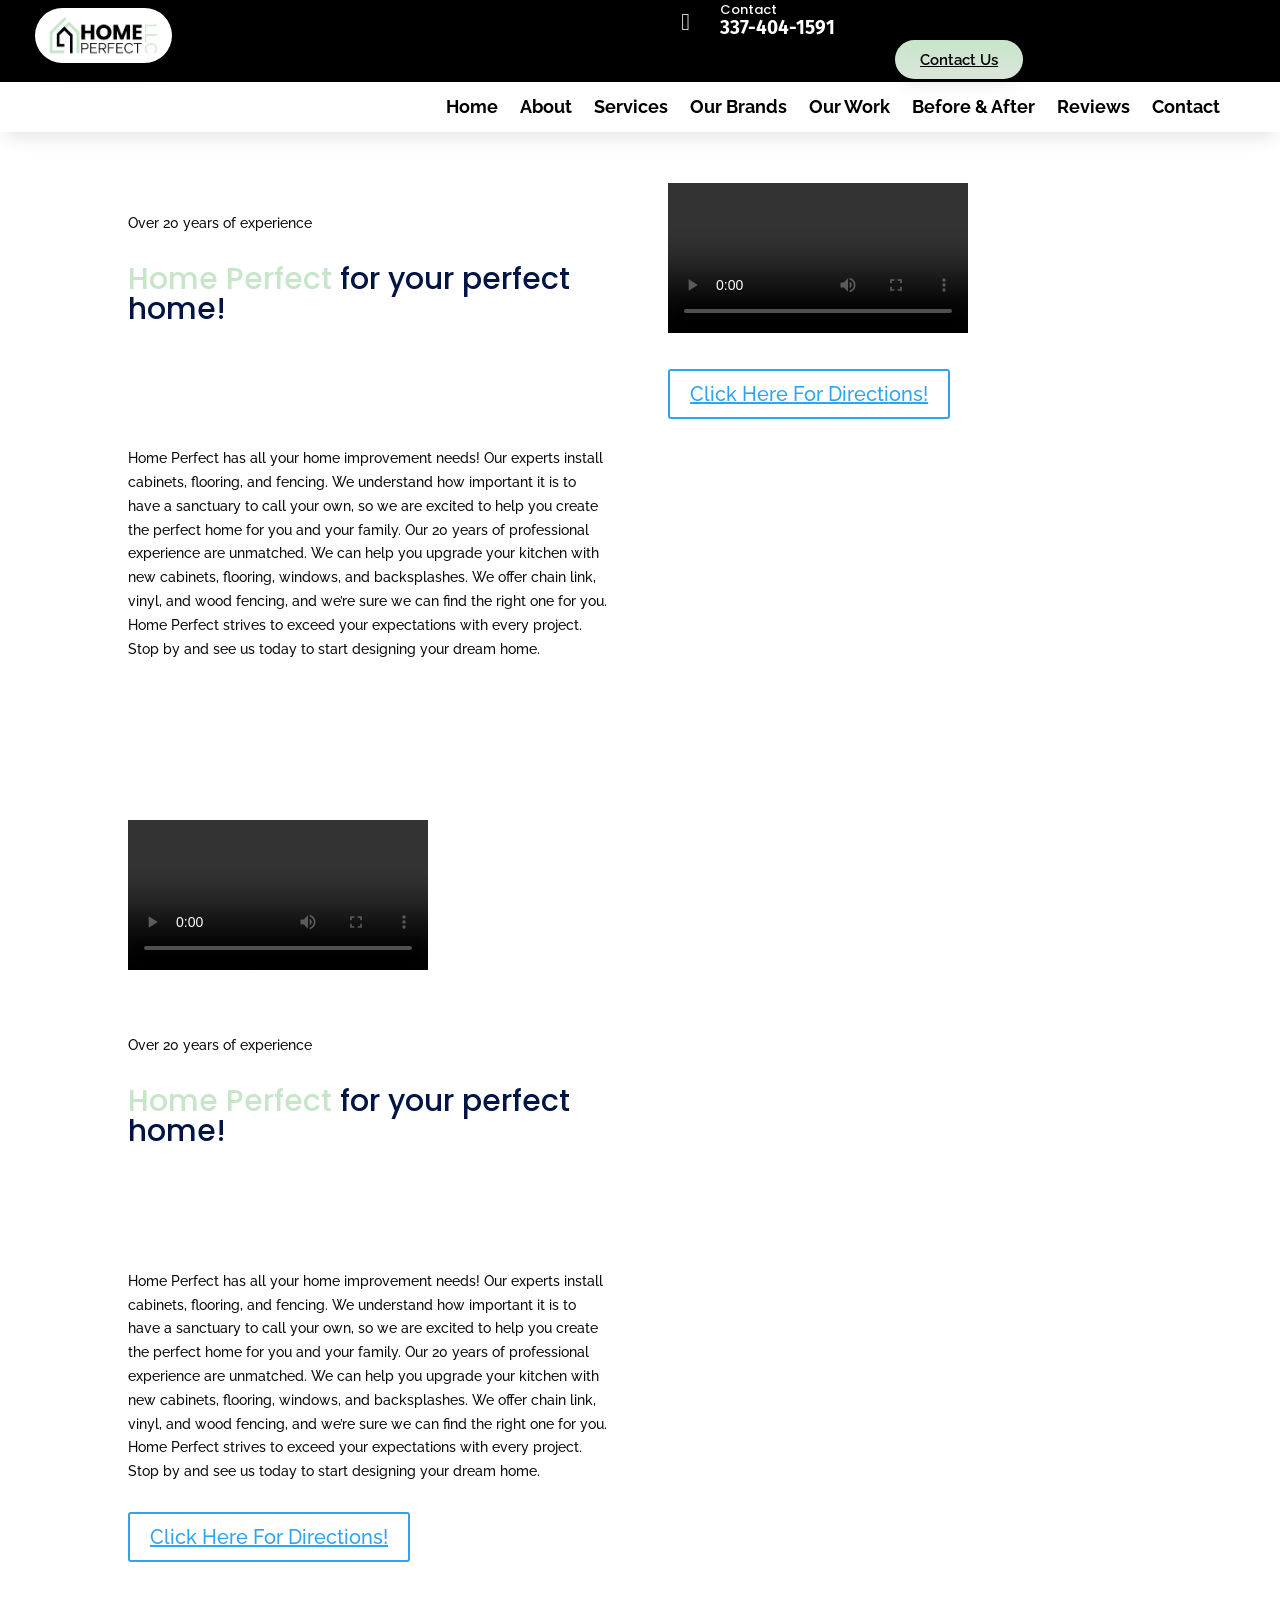
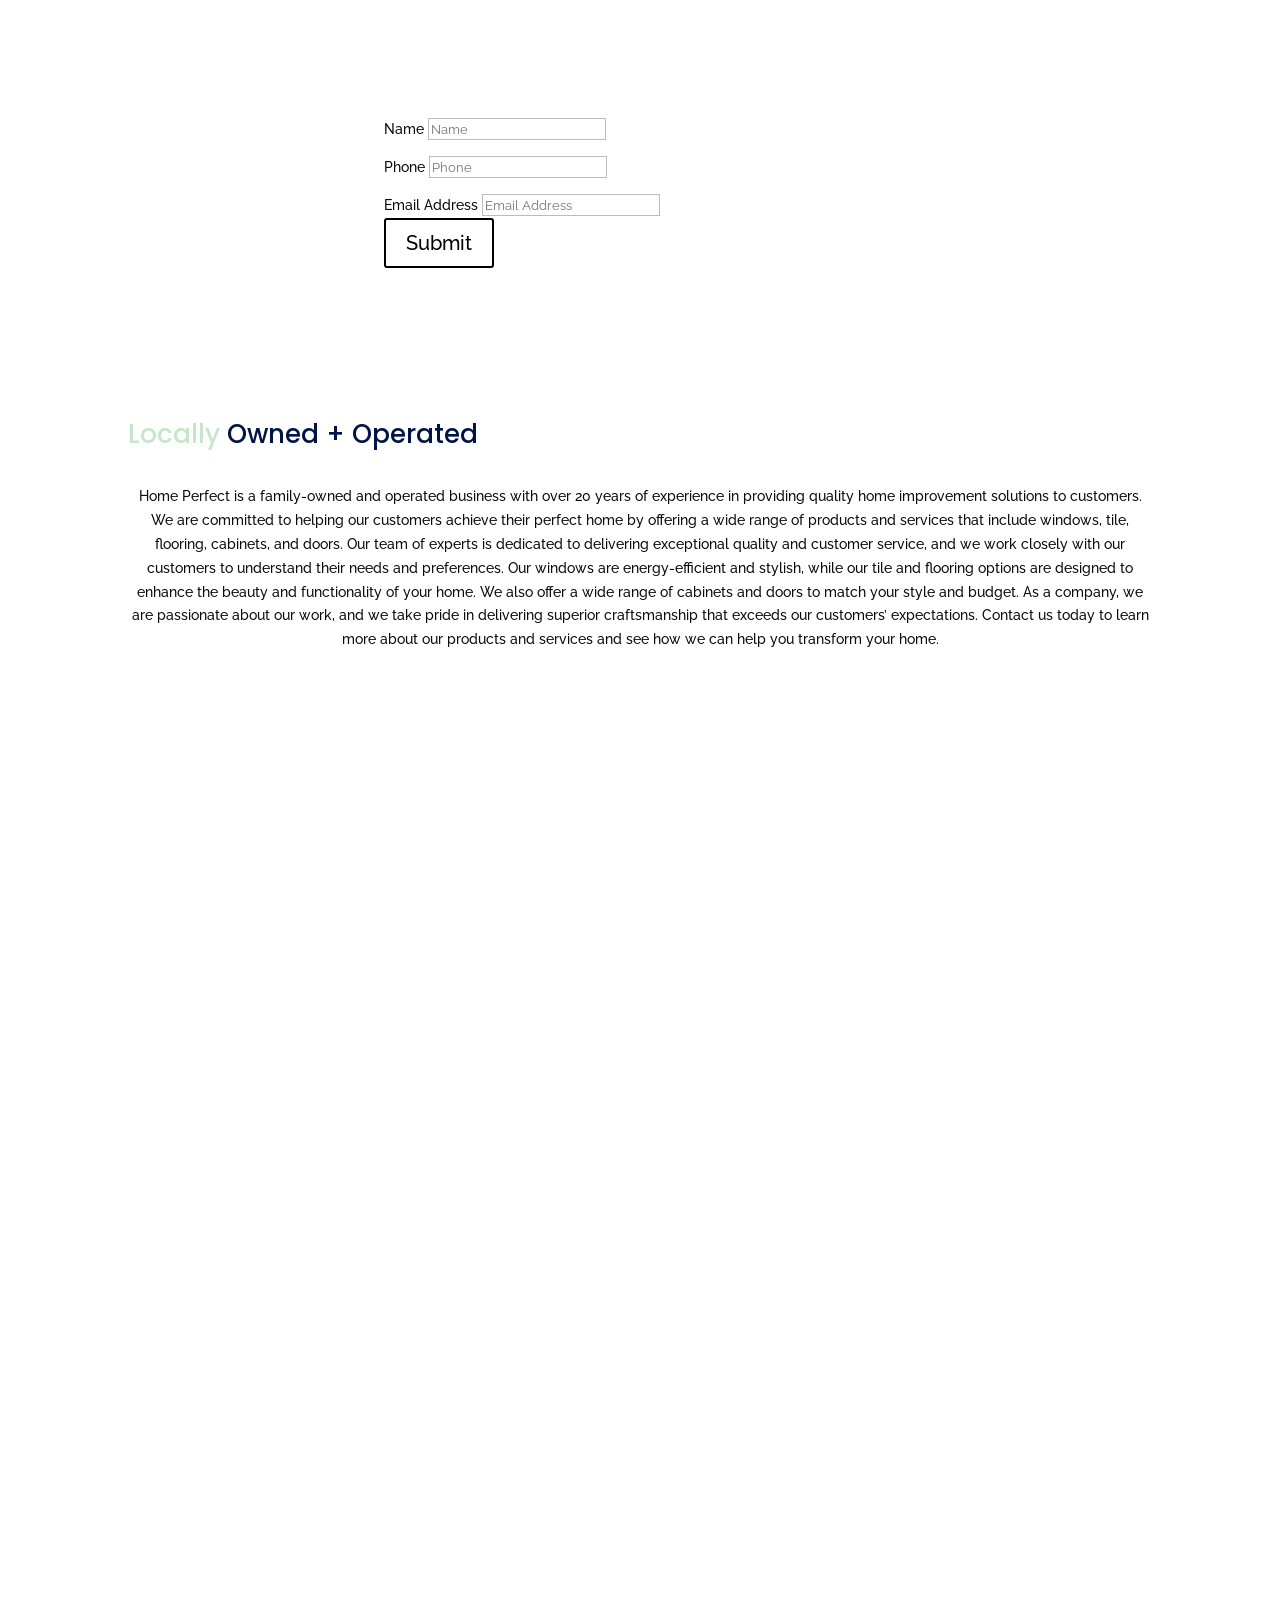
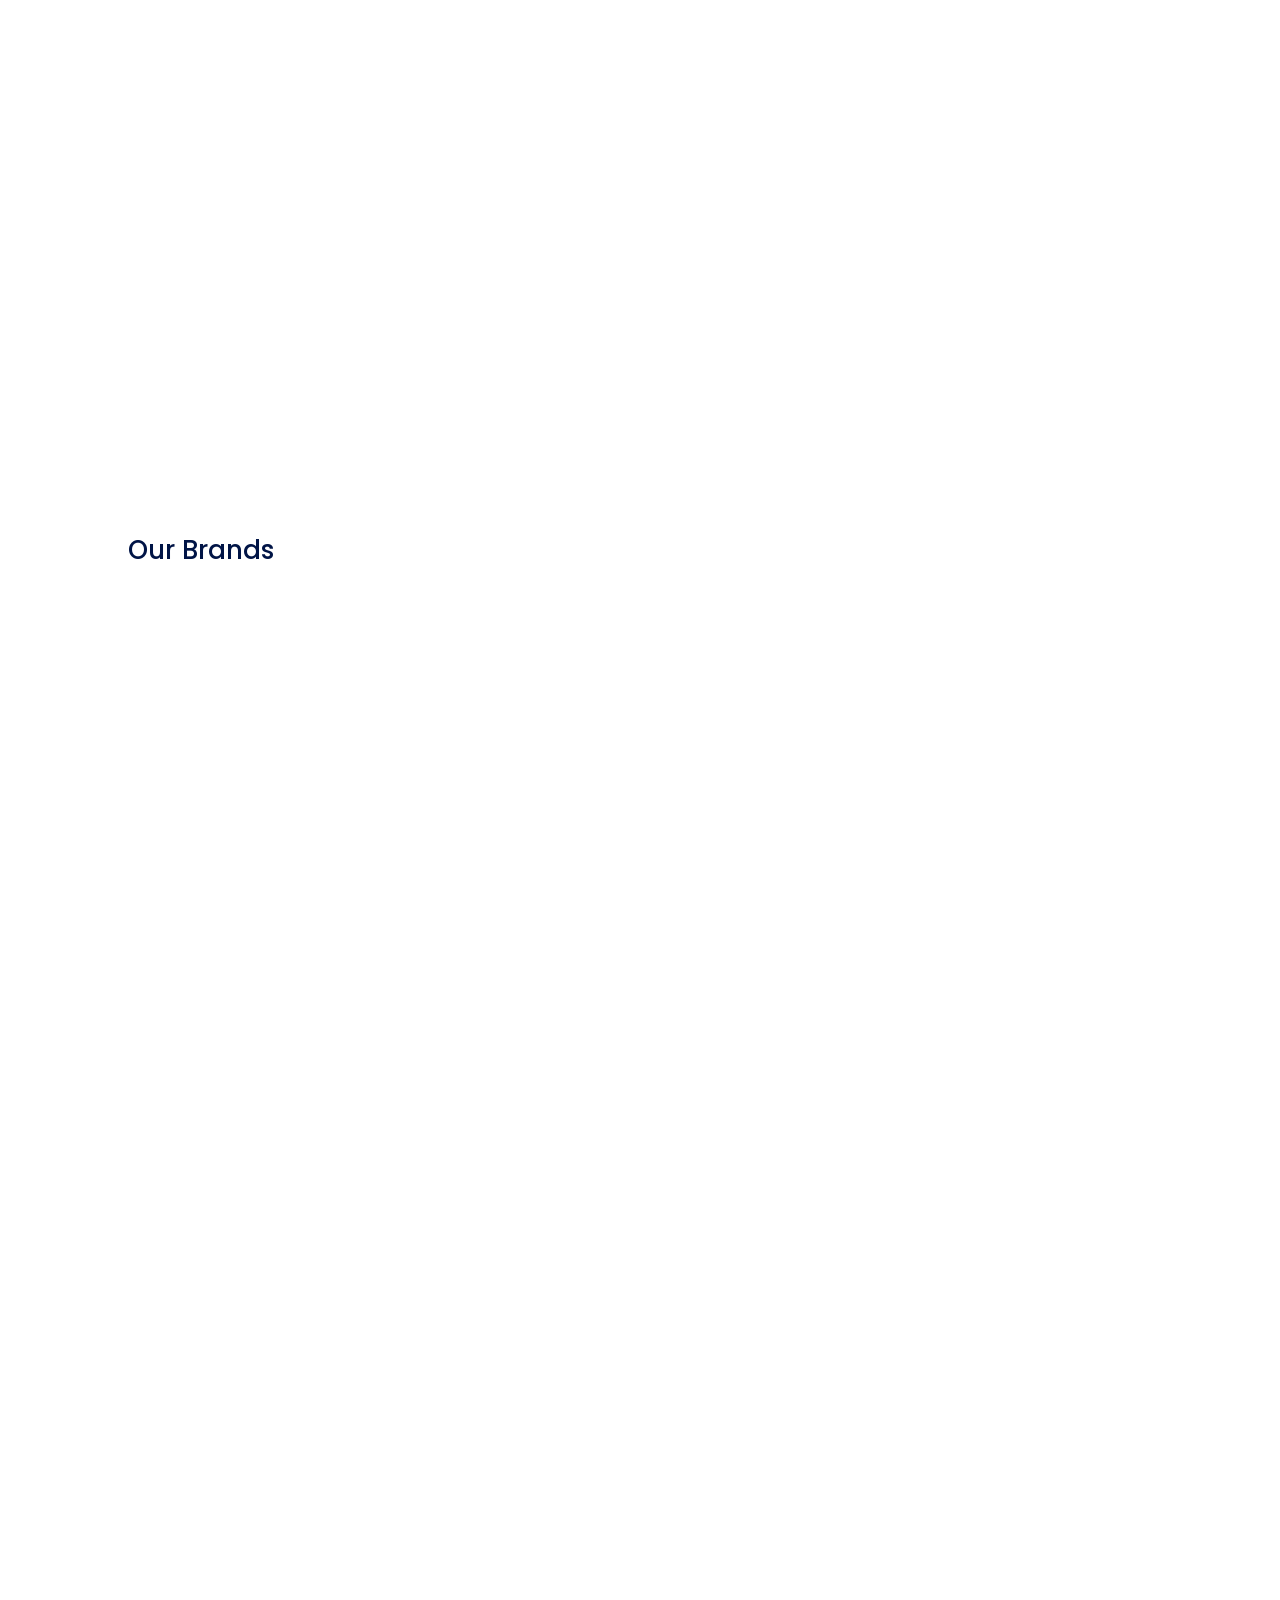
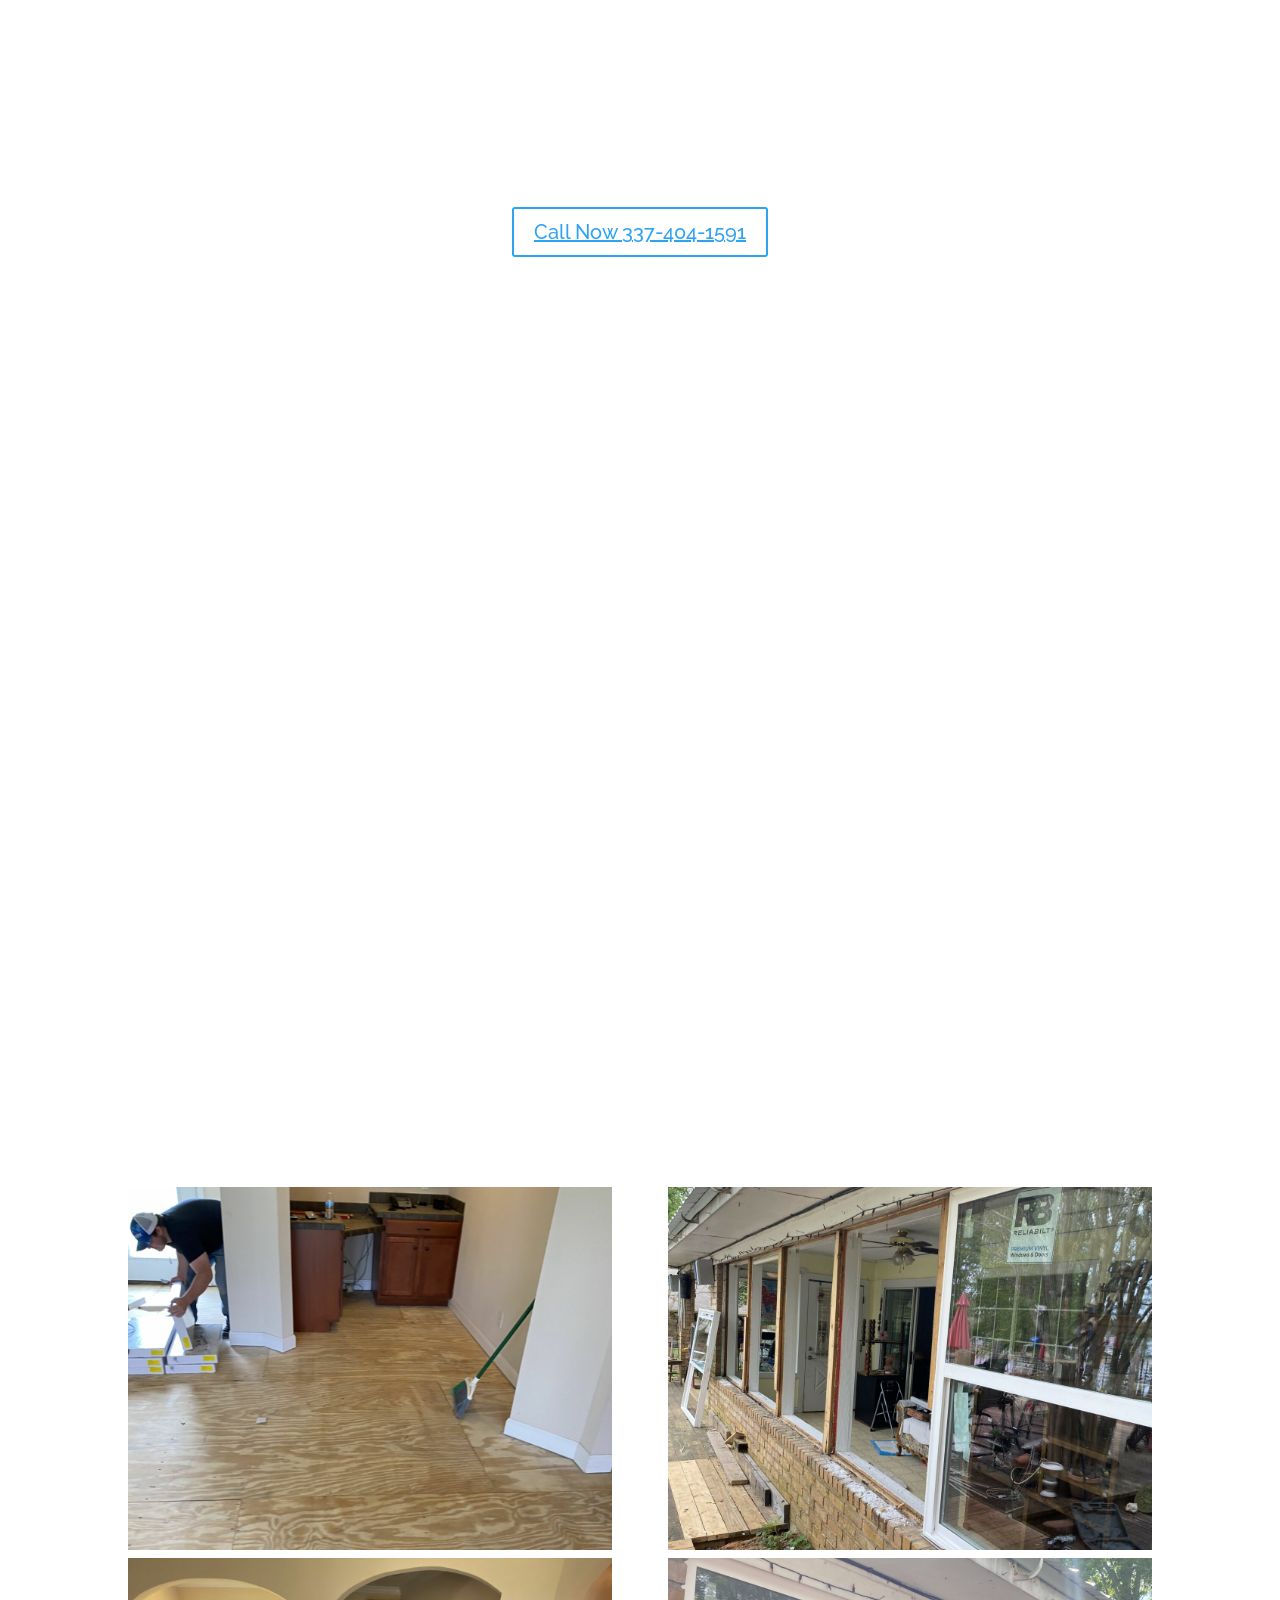
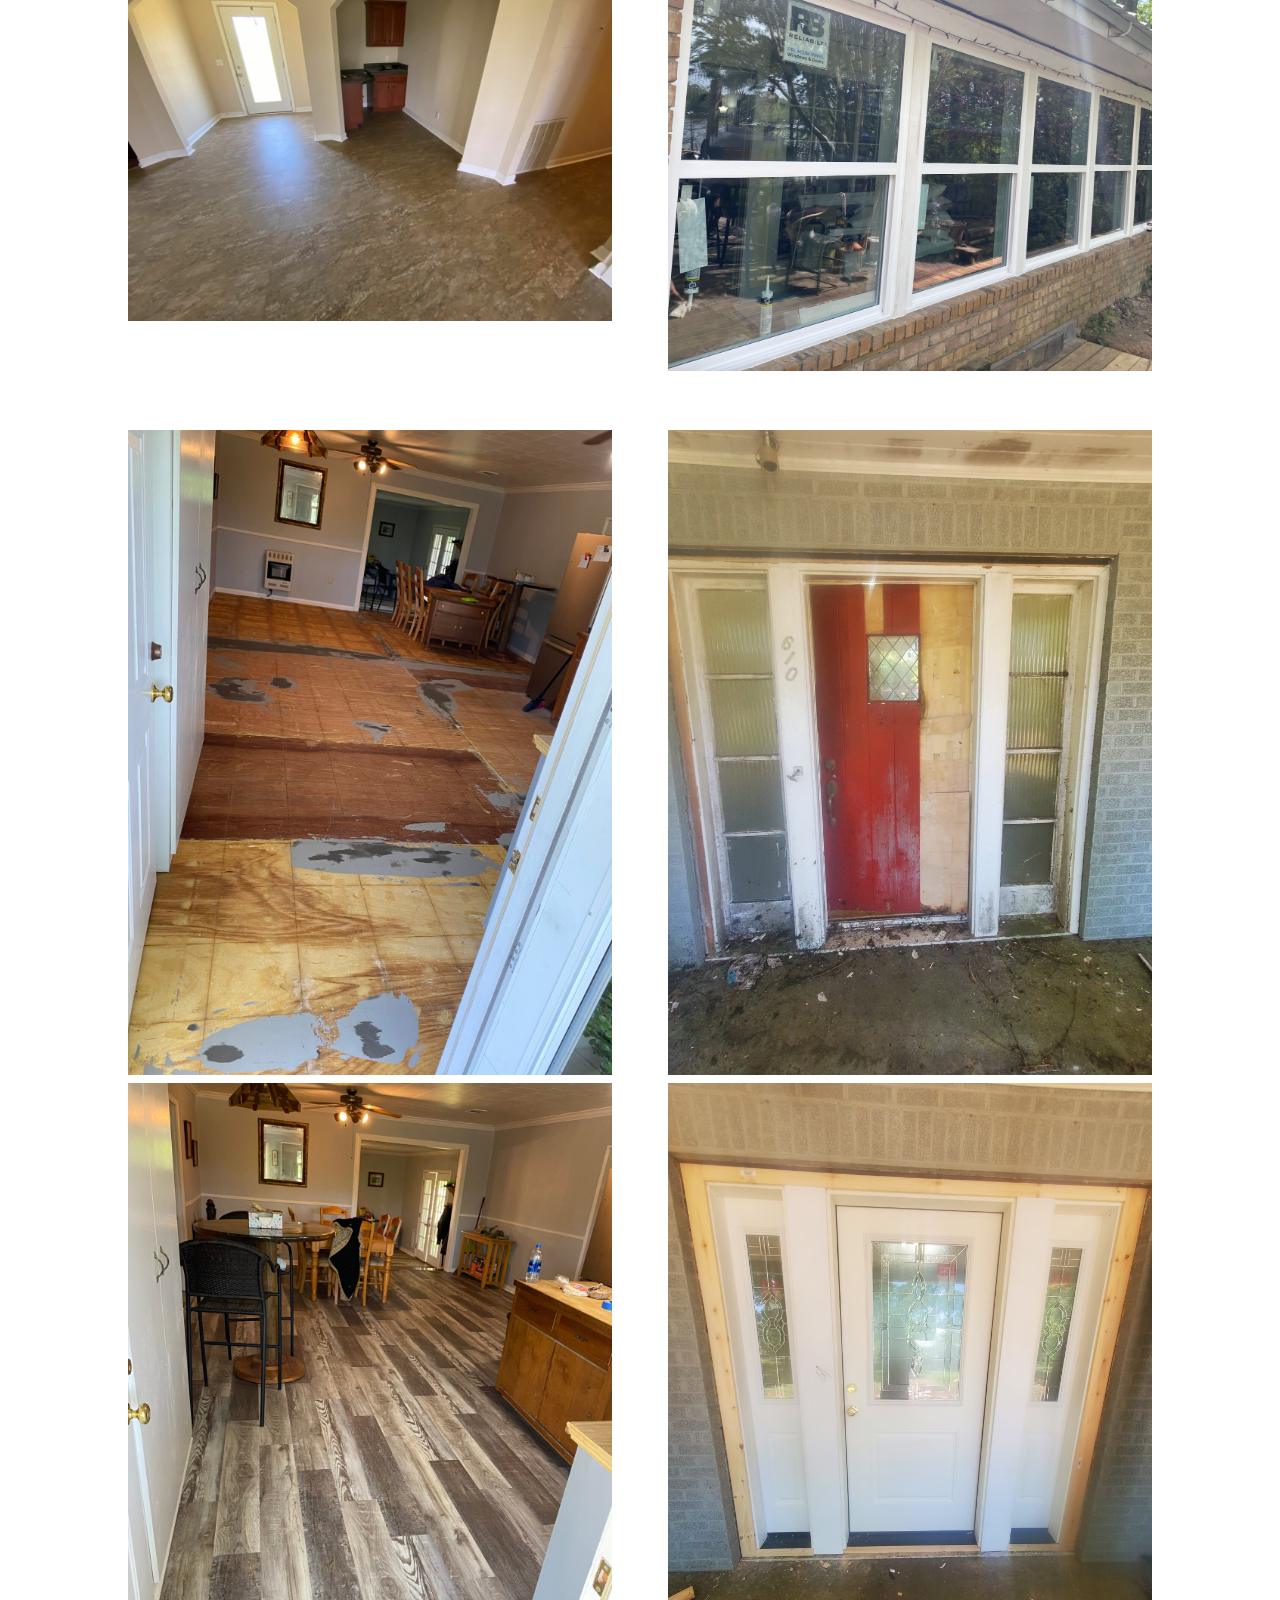
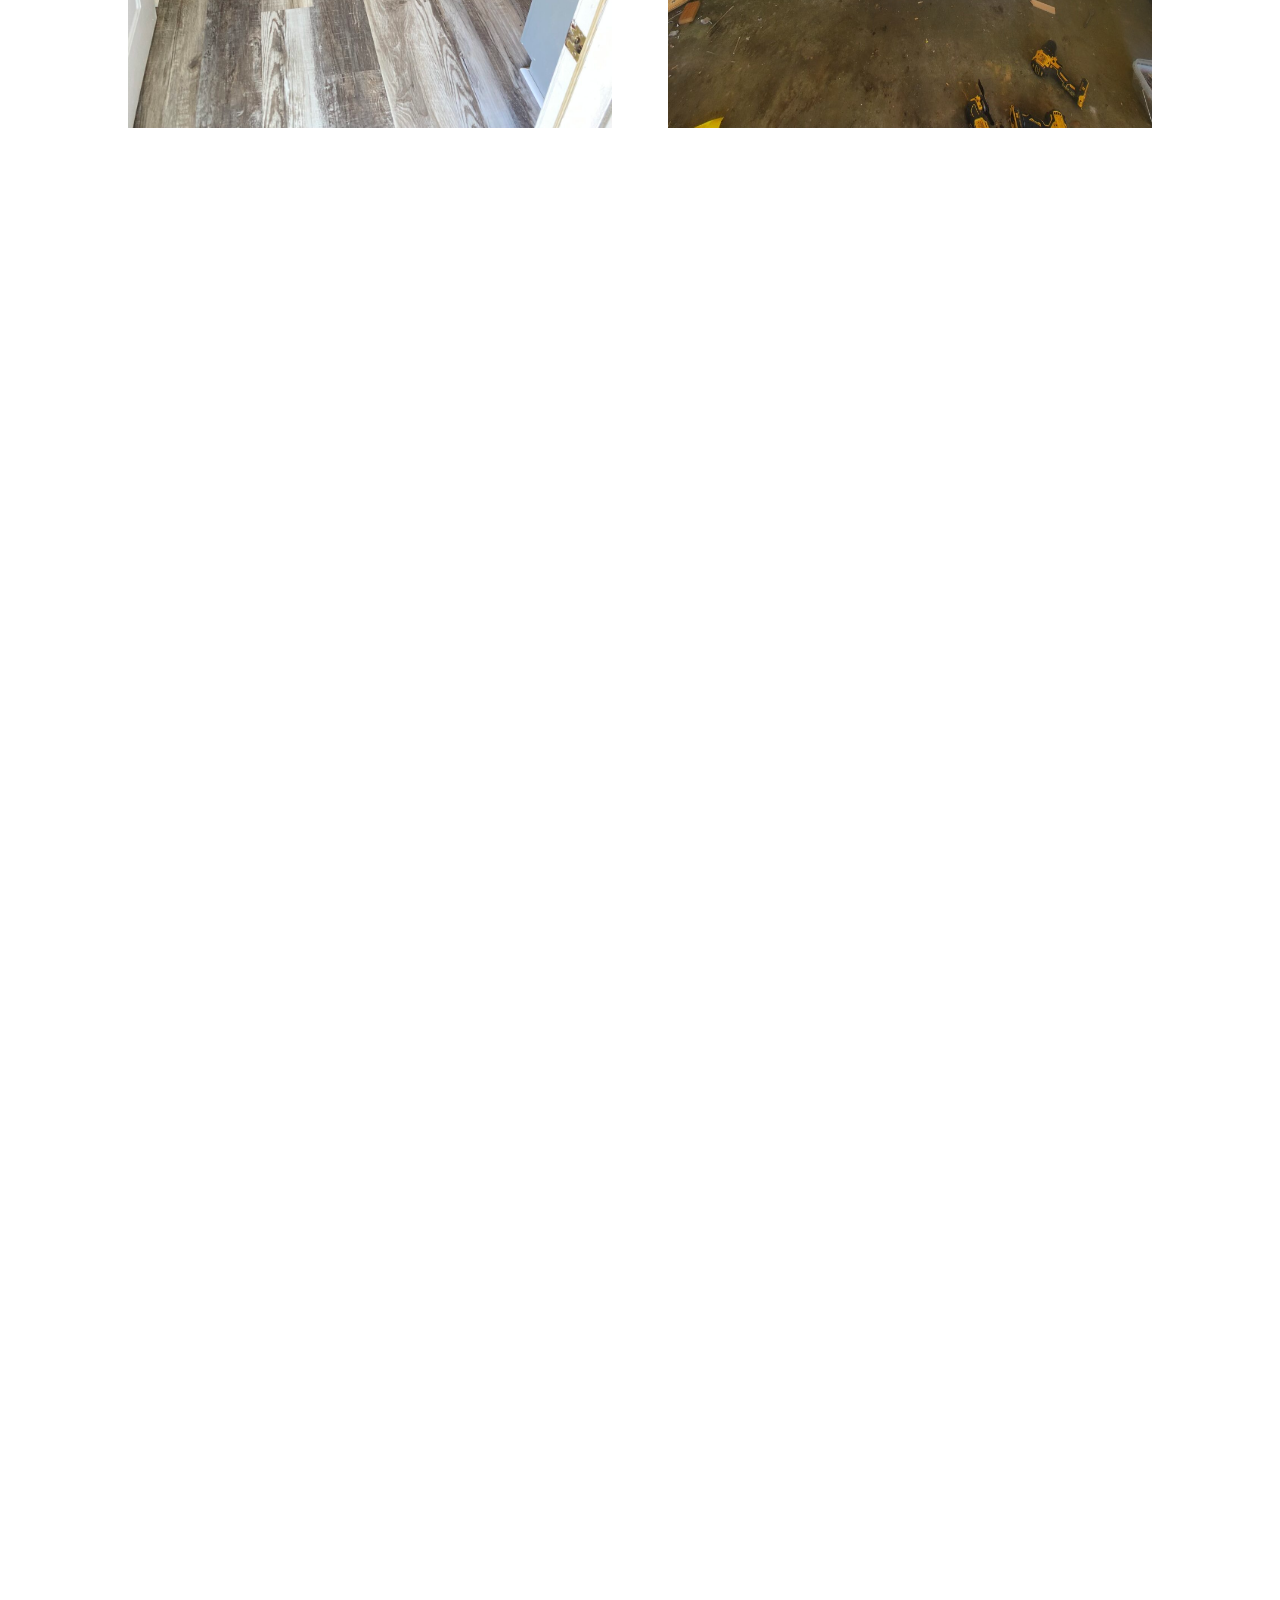
==== index.html @ 2aefddc9 "fix: rebuild from Wayback Machine + Flywheel backup The repo only had a broken 620-byte HTTrack stub" ====
<!DOCTYPE html>
<html lang="en-US">
<head>
	<meta charset="UTF-8" />
<meta http-equiv="X-UA-Compatible" content="IE=edge"><script type="text/javascript">
		document.documentElement.className = 'js';
	</script>
	
	<title>Home Perfect | Home Perfect For Your Perfect Home</title>
<meta name='robots' content='max-image-preview:large' />
<script type="text/javascript">
			let jqueryParams=[],jQuery=function(r){return jqueryParams=[...jqueryParams,r],jQuery},$=function(r){return jqueryParams=[...jqueryParams,r],$};window.jQuery=jQuery,window.$=jQuery;let customHeadScripts=!1;jQuery.fn=jQuery.prototype={},$.fn=jQuery.prototype={},jQuery.noConflict=function(r){if(window.jQuery)return jQuery=window.jQuery,$=window.jQuery,customHeadScripts=!0,jQuery.noConflict},jQuery.ready=function(r){jqueryParams=[...jqueryParams,r]},$.ready=function(r){jqueryParams=[...jqueryParams,r]},jQuery.load=function(r){jqueryParams=[...jqueryParams,r]},$.load=function(r){jqueryParams=[...jqueryParams,r]},jQuery.fn.ready=function(r){jqueryParams=[...jqueryParams,r]},$.fn.ready=function(r){jqueryParams=[...jqueryParams,r]};</script><link rel='dns-prefetch' href='//www.googletagmanager.com' />
<link rel='dns-prefetch' href='//fonts.googleapis.com' />

<meta content="Pest control divi child theme v.1.0" name="generator"/><style id='wp-img-auto-sizes-contain-inline-css' type='text/css'>
img:is([sizes=auto i],[sizes^="auto," i]){contain-intrinsic-size:3000px 1500px}
/*# sourceURL=wp-img-auto-sizes-contain-inline-css */
</style>
<link rel='stylesheet' id='dica-lightbox-styles-css' href='/wp-content/plugins/dg-divi-carousel/styles/light-box-styles.css?ver=6.9.4' type='text/css' media='all' />
<link rel='stylesheet' id='swipe-style-css' href='/wp-content/plugins/dg-divi-carousel/styles/swiper.min.css?ver=6.9.4' type='text/css' media='all' />
<link rel='stylesheet' id='magnific-popup-css' href='/wp-content/themes/Divi/includes/builder/feature/dynamic-assets/assets/css/magnific_popup.css?ver=2.5.62' type='text/css' media='all' />
<link rel='stylesheet' id='dsm-animate-css' href='/wp-content/plugins/supreme-modules-for-divi/public/css/animate.css?ver=2.5.62' type='text/css' media='all' />
<style id='divi-style-parent-inline-inline-css' type='text/css'>
/*!
Theme Name: Divi
Theme URI: http://www.elegantthemes.com/gallery/divi/
Version: 4.25.0
Description: Smart. Flexible. Beautiful. Divi is the most powerful theme in our collection.
Author: Elegant Themes
Author URI: http://www.elegantthemes.com
License: GNU General Public License v2
License URI: http://www.gnu.org/licenses/gpl-2.0.html
*/

a,abbr,acronym,address,applet,b,big,blockquote,body,center,cite,code,dd,del,dfn,div,dl,dt,em,fieldset,font,form,h1,h2,h3,h4,h5,h6,html,i,iframe,img,ins,kbd,label,legend,li,object,ol,p,pre,q,s,samp,small,span,strike,strong,sub,sup,tt,u,ul,var{margin:0;padding:0;border:0;outline:0;font-size:100%;-ms-text-size-adjust:100%;-webkit-text-size-adjust:100%;vertical-align:baseline;background:transparent}body{line-height:1}ol,ul{list-style:none}blockquote,q{quotes:none}blockquote:after,blockquote:before,q:after,q:before{content:"";content:none}blockquote{margin:20px 0 30px;border-left:5px solid;padding-left:20px}:focus{outline:0}del{text-decoration:line-through}pre{overflow:auto;padding:10px}figure{margin:0}table{border-collapse:collapse;border-spacing:0}article,aside,footer,header,hgroup,nav,section{display:block}body{font-family:Open Sans,Arial,sans-serif;font-size:14px;color:#666;background-color:#fff;line-height:1.7em;font-weight:500;-webkit-font-smoothing:antialiased;-moz-osx-font-smoothing:grayscale}body.page-template-page-template-blank-php #page-container{padding-top:0!important}body.et_cover_background{background-size:cover!important;background-position:top!important;background-repeat:no-repeat!important;background-attachment:fixed}a{color:#2ea3f2}a,a:hover{text-decoration:none}p{padding-bottom:1em}p:not(.has-background):last-of-type{padding-bottom:0}p.et_normal_padding{padding-bottom:1em}strong{font-weight:700}cite,em,i{font-style:italic}code,pre{font-family:Courier New,monospace;margin-bottom:10px}ins{text-decoration:none}sub,sup{height:0;line-height:1;position:relative;vertical-align:baseline}sup{bottom:.8em}sub{top:.3em}dl{margin:0 0 1.5em}dl dt{font-weight:700}dd{margin-left:1.5em}blockquote p{padding-bottom:0}embed,iframe,object,video{max-width:100%}h1,h2,h3,h4,h5,h6{color:#333;padding-bottom:10px;line-height:1em;font-weight:500}h1 a,h2 a,h3 a,h4 a,h5 a,h6 a{color:inherit}h1{font-size:30px}h2{font-size:26px}h3{font-size:22px}h4{font-size:18px}h5{font-size:16px}h6{font-size:14px}input{-webkit-appearance:none}input[type=checkbox]{-webkit-appearance:checkbox}input[type=radio]{-webkit-appearance:radio}input.text,input.title,input[type=email],input[type=password],input[type=tel],input[type=text],select,textarea{background-color:#fff;border:1px solid #bbb;padding:2px;color:#4e4e4e}input.text:focus,input.title:focus,input[type=text]:focus,select:focus,textarea:focus{border-color:#2d3940;color:#3e3e3e}input.text,input.title,input[type=text],select,textarea{margin:0}textarea{padding:4px}button,input,select,textarea{font-family:inherit}img{max-width:100%;height:auto}.clear{clear:both}br.clear{margin:0;padding:0}.pagination{clear:both}#et_search_icon:hover,.et-social-icon a:hover,.et_password_protected_form .et_submit_button,.form-submit .et_pb_buttontton.alt.disabled,.nav-single a,.posted_in a{color:#2ea3f2}.et-search-form,blockquote{border-color:#2ea3f2}#main-content{background-color:#fff}.container{width:80%;max-width:1080px;margin:auto;position:relative}body:not(.et-tb) #main-content .container,body:not(.et-tb-has-header) #main-content .container{padding-top:58px}.et_full_width_page #main-content .container:before{display:none}.main_title{margin-bottom:20px}.et_password_protected_form .et_submit_button:hover,.form-submit .et_pb_button:hover{background:rgba(0,0,0,.05)}.et_button_icon_visible .et_pb_button{padding-right:2em;padding-left:.7em}.et_button_icon_visible .et_pb_button:after{opacity:1;margin-left:0}.et_button_left .et_pb_button:hover:after{left:.15em}.et_button_left .et_pb_button:after{margin-left:0;left:1em}.et_button_icon_visible.et_button_left .et_pb_button,.et_button_left .et_pb_button:hover,.et_button_left .et_pb_module .et_pb_button:hover{padding-left:2em;padding-right:.7em}.et_button_icon_visible.et_button_left .et_pb_button:after,.et_button_left .et_pb_button:hover:after{left:.15em}.et_password_protected_form .et_submit_button:hover,.form-submit .et_pb_button:hover{padding:.3em 1em}.et_button_no_icon .et_pb_button:after{display:none}.et_button_no_icon.et_button_icon_visible.et_button_left .et_pb_button,.et_button_no_icon.et_button_left .et_pb_button:hover,.et_button_no_icon .et_pb_button,.et_button_no_icon .et_pb_button:hover{padding:.3em 1em!important}.et_button_custom_icon .et_pb_button:after{line-height:1.7em}.et_button_custom_icon.et_button_icon_visible .et_pb_button:after,.et_button_custom_icon .et_pb_button:hover:after{margin-left:.3em}#left-area .post_format-post-format-gallery .wp-block-gallery:first-of-type{padding:0;margin-bottom:-16px}.entry-content table:not(.variations){border:1px solid #eee;margin:0 0 15px;text-align:left;width:100%}.entry-content thead th,.entry-content tr th{color:#555;font-weight:700;padding:9px 24px}.entry-content tr td{border-top:1px solid #eee;padding:6px 24px}#left-area ul,.entry-content ul,.et-l--body ul,.et-l--footer ul,.et-l--header ul{list-style-type:disc;padding:0 0 23px 1em;line-height:26px}#left-area ol,.entry-content ol,.et-l--body ol,.et-l--footer ol,.et-l--header ol{list-style-type:decimal;list-style-position:inside;padding:0 0 23px;line-height:26px}#left-area ul li ul,.entry-content ul li ol{padding:2px 0 2px 20px}#left-area ol li ul,.entry-content ol li ol,.et-l--body ol li ol,.et-l--footer ol li ol,.et-l--header ol li ol{padding:2px 0 2px 35px}#left-area ul.wp-block-gallery{display:-webkit-box;display:-ms-flexbox;display:flex;-ms-flex-wrap:wrap;flex-wrap:wrap;list-style-type:none;padding:0}#left-area ul.products{padding:0!important;line-height:1.7!important;list-style:none!important}.gallery-item a{display:block}.gallery-caption,.gallery-item a{width:90%}#wpadminbar{z-index:100001}#left-area .post-meta{font-size:14px;padding-bottom:15px}#left-area .post-meta a{text-decoration:none;color:#666}#left-area .et_featured_image{padding-bottom:7px}.single .post{padding-bottom:25px}body.single .et_audio_content{margin-bottom:-6px}.nav-single a{text-decoration:none;color:#2ea3f2;font-size:14px;font-weight:400}.nav-previous{float:left}.nav-next{float:right}.et_password_protected_form p input{background-color:#eee;border:none!important;width:100%!important;border-radius:0!important;font-size:14px;color:#999!important;padding:16px!important;-webkit-box-sizing:border-box;box-sizing:border-box}.et_password_protected_form label{display:none}.et_password_protected_form .et_submit_button{font-family:inherit;display:block;float:right;margin:8px auto 0;cursor:pointer}.post-password-required p.nocomments.container{max-width:100%}.post-password-required p.nocomments.container:before{display:none}.aligncenter,div.post .new-post .aligncenter{display:block;margin-left:auto;margin-right:auto}.wp-caption{border:1px solid #ddd;text-align:center;background-color:#f3f3f3;margin-bottom:10px;max-width:96%;padding:8px}.wp-caption.alignleft{margin:0 30px 20px 0}.wp-caption.alignright{margin:0 0 20px 30px}.wp-caption img{margin:0;padding:0;border:0}.wp-caption p.wp-caption-text{font-size:12px;padding:0 4px 5px;margin:0}.alignright{float:right}.alignleft{float:left}img.alignleft{display:inline;float:left;margin-right:15px}img.alignright{display:inline;float:right;margin-left:15px}.page.et_pb_pagebuilder_layout #main-content{background-color:transparent}body #main-content .et_builder_inner_content>h1,body #main-content .et_builder_inner_content>h2,body #main-content .et_builder_inner_content>h3,body #main-content .et_builder_inner_content>h4,body #main-content .et_builder_inner_content>h5,body #main-content .et_builder_inner_content>h6{line-height:1.4em}body #main-content .et_builder_inner_content>p{line-height:1.7em}.wp-block-pullquote{margin:20px 0 30px}.wp-block-pullquote.has-background blockquote{border-left:none}.wp-block-group.has-background{padding:1.5em 1.5em .5em}@media (min-width:981px){#left-area{width:79.125%;padding-bottom:23px}#main-content .container:before{content:"";position:absolute;top:0;height:100%;width:1px;background-color:#e2e2e2}.et_full_width_page #left-area,.et_no_sidebar #left-area{float:none;width:100%!important}.et_full_width_page #left-area{padding-bottom:0}.et_no_sidebar #main-content .container:before{display:none}}@media (max-width:980px){#page-container{padding-top:80px}.et-tb #page-container,.et-tb-has-header #page-container{padding-top:0!important}#left-area,#sidebar{width:100%!important}#main-content .container:before{display:none!important}.et_full_width_page .et_gallery_item:nth-child(4n+1){clear:none}}@media print{#page-container{padding-top:0!important}}#wp-admin-bar-et-use-visual-builder a:before{font-family:ETmodules!important;content:"\e625";font-size:30px!important;width:28px;margin-top:-3px;color:#974df3!important}#wp-admin-bar-et-use-visual-builder:hover a:before{color:#fff!important}#wp-admin-bar-et-use-visual-builder:hover a,#wp-admin-bar-et-use-visual-builder a:hover{transition:background-color .5s ease;-webkit-transition:background-color .5s ease;-moz-transition:background-color .5s ease;background-color:#7e3bd0!important;color:#fff!important}* html .clearfix,:first-child+html .clearfix{zoom:1}.iphone .et_pb_section_video_bg video::-webkit-media-controls-start-playback-button{display:none!important;-webkit-appearance:none}.et_mobile_device .et_pb_section_parallax .et_pb_parallax_css{background-attachment:scroll}.et-social-facebook a.icon:before{content:"\e093"}.et-social-twitter a.icon:before{content:"\e094"}.et-social-google-plus a.icon:before{content:"\e096"}.et-social-instagram a.icon:before{content:"\e09a"}.et-social-rss a.icon:before{content:"\e09e"}.ai1ec-single-event:after{content:" ";display:table;clear:both}.evcal_event_details .evcal_evdata_cell .eventon_details_shading_bot.eventon_details_shading_bot{z-index:3}.wp-block-divi-layout{margin-bottom:1em}*{-webkit-box-sizing:border-box;box-sizing:border-box}#et-info-email:before,#et-info-phone:before,#et_search_icon:before,.comment-reply-link:after,.et-cart-info span:before,.et-pb-arrow-next:before,.et-pb-arrow-prev:before,.et-social-icon a:before,.et_audio_container .mejs-playpause-button button:before,.et_audio_container .mejs-volume-button button:before,.et_overlay:before,.et_password_protected_form .et_submit_button:after,.et_pb_button:after,.et_pb_contact_reset:after,.et_pb_contact_submit:after,.et_pb_font_icon:before,.et_pb_newsletter_button:after,.et_pb_pricing_table_button:after,.et_pb_promo_button:after,.et_pb_testimonial:before,.et_pb_toggle_title:before,.form-submit .et_pb_button:after,.mobile_menu_bar:before,a.et_pb_more_button:after{font-family:ETmodules!important;speak:none;font-style:normal;font-weight:400;-webkit-font-feature-settings:normal;font-feature-settings:normal;font-variant:normal;text-transform:none;line-height:1;-webkit-font-smoothing:antialiased;-moz-osx-font-smoothing:grayscale;text-shadow:0 0;direction:ltr}.et-pb-icon,.et_pb_custom_button_icon.et_pb_button:after,.et_pb_login .et_pb_custom_button_icon.et_pb_button:after,.et_pb_woo_custom_button_icon .button.et_pb_custom_button_icon.et_pb_button:after,.et_pb_woo_custom_button_icon .button.et_pb_custom_button_icon.et_pb_button:hover:after{content:attr(data-icon)}.et-pb-icon{font-family:ETmodules;speak:none;font-weight:400;-webkit-font-feature-settings:normal;font-feature-settings:normal;font-variant:normal;text-transform:none;line-height:1;-webkit-font-smoothing:antialiased;font-size:96px;font-style:normal;display:inline-block;-webkit-box-sizing:border-box;box-sizing:border-box;direction:ltr}#et-ajax-saving{display:none;-webkit-transition:background .3s,-webkit-box-shadow .3s;transition:background .3s,-webkit-box-shadow .3s;transition:background .3s,box-shadow .3s;transition:background .3s,box-shadow .3s,-webkit-box-shadow .3s;-webkit-box-shadow:rgba(0,139,219,.247059) 0 0 60px;box-shadow:0 0 60px rgba(0,139,219,.247059);position:fixed;top:50%;left:50%;width:50px;height:50px;background:#fff;border-radius:50px;margin:-25px 0 0 -25px;z-index:999999;text-align:center}#et-ajax-saving img{margin:9px}.et-safe-mode-indicator,.et-safe-mode-indicator:focus,.et-safe-mode-indicator:hover{-webkit-box-shadow:0 5px 10px rgba(41,196,169,.15);box-shadow:0 5px 10px rgba(41,196,169,.15);background:#29c4a9;color:#fff;font-size:14px;font-weight:600;padding:12px;line-height:16px;border-radius:3px;position:fixed;bottom:30px;right:30px;z-index:999999;text-decoration:none;font-family:Open Sans,sans-serif;-webkit-font-smoothing:antialiased;-moz-osx-font-smoothing:grayscale}.et_pb_button{font-size:20px;font-weight:500;padding:.3em 1em;line-height:1.7em!important;background-color:transparent;background-size:cover;background-position:50%;background-repeat:no-repeat;border:2px solid;border-radius:3px;-webkit-transition-duration:.2s;transition-duration:.2s;-webkit-transition-property:all!important;transition-property:all!important}.et_pb_button,.et_pb_button_inner{position:relative}.et_pb_button:hover,.et_pb_module .et_pb_button:hover{border:2px solid transparent;padding:.3em 2em .3em .7em}.et_pb_button:hover{background-color:hsla(0,0%,100%,.2)}.et_pb_bg_layout_light.et_pb_button:hover,.et_pb_bg_layout_light .et_pb_button:hover{background-color:rgba(0,0,0,.05)}.et_pb_button:after,.et_pb_button:before{font-size:32px;line-height:1em;content:"\35";opacity:0;position:absolute;margin-left:-1em;-webkit-transition:all .2s;transition:all .2s;text-transform:none;-webkit-font-feature-settings:"kern" off;font-feature-settings:"kern" off;font-variant:none;font-style:normal;font-weight:400;text-shadow:none}.et_pb_button.et_hover_enabled:hover:after,.et_pb_button.et_pb_hovered:hover:after{-webkit-transition:none!important;transition:none!important}.et_pb_button:before{display:none}.et_pb_button:hover:after{opacity:1;margin-left:0}.et_pb_column_1_3 h1,.et_pb_column_1_4 h1,.et_pb_column_1_5 h1,.et_pb_column_1_6 h1,.et_pb_column_2_5 h1{font-size:26px}.et_pb_column_1_3 h2,.et_pb_column_1_4 h2,.et_pb_column_1_5 h2,.et_pb_column_1_6 h2,.et_pb_column_2_5 h2{font-size:23px}.et_pb_column_1_3 h3,.et_pb_column_1_4 h3,.et_pb_column_1_5 h3,.et_pb_column_1_6 h3,.et_pb_column_2_5 h3{font-size:20px}.et_pb_column_1_3 h4,.et_pb_column_1_4 h4,.et_pb_column_1_5 h4,.et_pb_column_1_6 h4,.et_pb_column_2_5 h4{font-size:18px}.et_pb_column_1_3 h5,.et_pb_column_1_4 h5,.et_pb_column_1_5 h5,.et_pb_column_1_6 h5,.et_pb_column_2_5 h5{font-size:16px}.et_pb_column_1_3 h6,.et_pb_column_1_4 h6,.et_pb_column_1_5 h6,.et_pb_column_1_6 h6,.et_pb_column_2_5 h6{font-size:15px}.et_pb_bg_layout_dark,.et_pb_bg_layout_dark h1,.et_pb_bg_layout_dark h2,.et_pb_bg_layout_dark h3,.et_pb_bg_layout_dark h4,.et_pb_bg_layout_dark h5,.et_pb_bg_layout_dark h6{color:#fff!important}.et_pb_module.et_pb_text_align_left{text-align:left}.et_pb_module.et_pb_text_align_center{text-align:center}.et_pb_module.et_pb_text_align_right{text-align:right}.et_pb_module.et_pb_text_align_justified{text-align:justify}.clearfix:after{visibility:hidden;display:block;font-size:0;content:" ";clear:both;height:0}.et_pb_bg_layout_light .et_pb_more_button{color:#2ea3f2}.et_builder_inner_content{position:relative;z-index:1}header .et_builder_inner_content{z-index:2}.et_pb_css_mix_blend_mode_passthrough{mix-blend-mode:unset!important}.et_pb_image_container{margin:-20px -20px 29px}.et_pb_module_inner{position:relative}.et_hover_enabled_preview{z-index:2}.et_hover_enabled:hover{position:relative;z-index:2}.et_pb_all_tabs,.et_pb_module,.et_pb_posts_nav a,.et_pb_tab,.et_pb_with_background{position:relative;background-size:cover;background-position:50%;background-repeat:no-repeat}.et_pb_background_mask,.et_pb_background_pattern{bottom:0;left:0;position:absolute;right:0;top:0}.et_pb_background_mask{background-size:calc(100% + 2px) calc(100% + 2px);background-repeat:no-repeat;background-position:50%;overflow:hidden}.et_pb_background_pattern{background-position:0 0;background-repeat:repeat}.et_pb_with_border{position:relative;border:0 solid #333}.post-password-required .et_pb_row{padding:0;width:100%}.post-password-required .et_password_protected_form{min-height:0}body.et_pb_pagebuilder_layout.et_pb_show_title .post-password-required .et_password_protected_form h1,body:not(.et_pb_pagebuilder_layout) .post-password-required .et_password_protected_form h1{display:none}.et_pb_no_bg{padding:0!important}.et_overlay.et_pb_inline_icon:before,.et_pb_inline_icon:before{content:attr(data-icon)}.et_pb_more_button{color:inherit;text-shadow:none;text-decoration:none;display:inline-block;margin-top:20px}.et_parallax_bg_wrap{overflow:hidden;position:absolute;top:0;right:0;bottom:0;left:0}.et_parallax_bg{background-repeat:no-repeat;background-position:top;background-size:cover;position:absolute;bottom:0;left:0;width:100%;height:100%;display:block}.et_parallax_bg.et_parallax_bg__hover,.et_parallax_bg.et_parallax_bg_phone,.et_parallax_bg.et_parallax_bg_tablet,.et_parallax_gradient.et_parallax_gradient__hover,.et_parallax_gradient.et_parallax_gradient_phone,.et_parallax_gradient.et_parallax_gradient_tablet,.et_pb_section_parallax_hover:hover .et_parallax_bg:not(.et_parallax_bg__hover),.et_pb_section_parallax_hover:hover .et_parallax_gradient:not(.et_parallax_gradient__hover){display:none}.et_pb_section_parallax_hover:hover .et_parallax_bg.et_parallax_bg__hover,.et_pb_section_parallax_hover:hover .et_parallax_gradient.et_parallax_gradient__hover{display:block}.et_parallax_gradient{bottom:0;display:block;left:0;position:absolute;right:0;top:0}.et_pb_module.et_pb_section_parallax,.et_pb_posts_nav a.et_pb_section_parallax,.et_pb_tab.et_pb_section_parallax{position:relative}.et_pb_section_parallax .et_pb_parallax_css,.et_pb_slides .et_parallax_bg.et_pb_parallax_css{background-attachment:fixed}body.et-bfb .et_pb_section_parallax .et_pb_parallax_css,body.et-bfb .et_pb_slides .et_parallax_bg.et_pb_parallax_css{background-attachment:scroll;bottom:auto}.et_pb_section_parallax.et_pb_column .et_pb_module,.et_pb_section_parallax.et_pb_row .et_pb_column,.et_pb_section_parallax.et_pb_row .et_pb_module{z-index:9;position:relative}.et_pb_more_button:hover:after{opacity:1;margin-left:0}.et_pb_preload .et_pb_section_video_bg,.et_pb_preload>div{visibility:hidden}.et_pb_preload,.et_pb_section.et_pb_section_video.et_pb_preload{position:relative;background:#464646!important}.et_pb_preload:before{content:"";position:absolute;top:50%;left:50%;background:url(/wp-content/themes/Divi/includes/builder/styles/images/preloader.gif) no-repeat;border-radius:32px;width:32px;height:32px;margin:-16px 0 0 -16px}.box-shadow-overlay{position:absolute;top:0;left:0;width:100%;height:100%;z-index:10;pointer-events:none}.et_pb_section>.box-shadow-overlay~.et_pb_row{z-index:11}body.safari .section_has_divider{will-change:transform}.et_pb_row>.box-shadow-overlay{z-index:8}.has-box-shadow-overlay{position:relative}.et_clickable{cursor:pointer}.screen-reader-text{border:0;clip:rect(1px,1px,1px,1px);-webkit-clip-path:inset(50%);clip-path:inset(50%);height:1px;margin:-1px;overflow:hidden;padding:0;position:absolute!important;width:1px;word-wrap:normal!important}.et_multi_view_hidden,.et_multi_view_hidden_image{display:none!important}@keyframes multi-view-image-fade{0%{opacity:0}10%{opacity:.1}20%{opacity:.2}30%{opacity:.3}40%{opacity:.4}50%{opacity:.5}60%{opacity:.6}70%{opacity:.7}80%{opacity:.8}90%{opacity:.9}to{opacity:1}}.et_multi_view_image__loading{visibility:hidden}.et_multi_view_image__loaded{-webkit-animation:multi-view-image-fade .5s;animation:multi-view-image-fade .5s}#et-pb-motion-effects-offset-tracker{visibility:hidden!important;opacity:0;position:absolute;top:0;left:0}.et-pb-before-scroll-animation{opacity:0}header.et-l.et-l--header:after{clear:both;display:block;content:""}.et_pb_module{-webkit-animation-timing-function:linear;animation-timing-function:linear;-webkit-animation-duration:.2s;animation-duration:.2s}@-webkit-keyframes fadeBottom{0%{opacity:0;-webkit-transform:translateY(10%);transform:translateY(10%)}to{opacity:1;-webkit-transform:translateY(0);transform:translateY(0)}}@keyframes fadeBottom{0%{opacity:0;-webkit-transform:translateY(10%);transform:translateY(10%)}to{opacity:1;-webkit-transform:translateY(0);transform:translateY(0)}}@-webkit-keyframes fadeLeft{0%{opacity:0;-webkit-transform:translateX(-10%);transform:translateX(-10%)}to{opacity:1;-webkit-transform:translateX(0);transform:translateX(0)}}@keyframes fadeLeft{0%{opacity:0;-webkit-transform:translateX(-10%);transform:translateX(-10%)}to{opacity:1;-webkit-transform:translateX(0);transform:translateX(0)}}@-webkit-keyframes fadeRight{0%{opacity:0;-webkit-transform:translateX(10%);transform:translateX(10%)}to{opacity:1;-webkit-transform:translateX(0);transform:translateX(0)}}@keyframes fadeRight{0%{opacity:0;-webkit-transform:translateX(10%);transform:translateX(10%)}to{opacity:1;-webkit-transform:translateX(0);transform:translateX(0)}}@-webkit-keyframes fadeTop{0%{opacity:0;-webkit-transform:translateY(-10%);transform:translateY(-10%)}to{opacity:1;-webkit-transform:translateX(0);transform:translateX(0)}}@keyframes fadeTop{0%{opacity:0;-webkit-transform:translateY(-10%);transform:translateY(-10%)}to{opacity:1;-webkit-transform:translateX(0);transform:translateX(0)}}@-webkit-keyframes fadeIn{0%{opacity:0}to{opacity:1}}@keyframes fadeIn{0%{opacity:0}to{opacity:1}}.et-waypoint:not(.et_pb_counters){opacity:0}@media (min-width:981px){.et_pb_section.et_section_specialty div.et_pb_row .et_pb_column .et_pb_column .et_pb_module.et-last-child,.et_pb_section.et_section_specialty div.et_pb_row .et_pb_column .et_pb_column .et_pb_module:last-child,.et_pb_section.et_section_specialty div.et_pb_row .et_pb_column .et_pb_row_inner .et_pb_column .et_pb_module.et-last-child,.et_pb_section.et_section_specialty div.et_pb_row .et_pb_column .et_pb_row_inner .et_pb_column .et_pb_module:last-child,.et_pb_section div.et_pb_row .et_pb_column .et_pb_module.et-last-child,.et_pb_section div.et_pb_row .et_pb_column .et_pb_module:last-child{margin-bottom:0}}@media (max-width:980px){.et_overlay.et_pb_inline_icon_tablet:before,.et_pb_inline_icon_tablet:before{content:attr(data-icon-tablet)}.et_parallax_bg.et_parallax_bg_tablet_exist,.et_parallax_gradient.et_parallax_gradient_tablet_exist{display:none}.et_parallax_bg.et_parallax_bg_tablet,.et_parallax_gradient.et_parallax_gradient_tablet{display:block}.et_pb_column .et_pb_module{margin-bottom:30px}.et_pb_row .et_pb_column .et_pb_module.et-last-child,.et_pb_row .et_pb_column .et_pb_module:last-child,.et_section_specialty .et_pb_row .et_pb_column .et_pb_module.et-last-child,.et_section_specialty .et_pb_row .et_pb_column .et_pb_module:last-child{margin-bottom:0}.et_pb_more_button{display:inline-block!important}.et_pb_bg_layout_light_tablet.et_pb_button,.et_pb_bg_layout_light_tablet.et_pb_module.et_pb_button,.et_pb_bg_layout_light_tablet .et_pb_more_button{color:#2ea3f2}.et_pb_bg_layout_light_tablet .et_pb_forgot_password a{color:#666}.et_pb_bg_layout_light_tablet h1,.et_pb_bg_layout_light_tablet h2,.et_pb_bg_layout_light_tablet h3,.et_pb_bg_layout_light_tablet h4,.et_pb_bg_layout_light_tablet h5,.et_pb_bg_layout_light_tablet h6{color:#333!important}.et_pb_module .et_pb_bg_layout_light_tablet.et_pb_button{color:#2ea3f2!important}.et_pb_bg_layout_light_tablet{color:#666!important}.et_pb_bg_layout_dark_tablet,.et_pb_bg_layout_dark_tablet h1,.et_pb_bg_layout_dark_tablet h2,.et_pb_bg_layout_dark_tablet h3,.et_pb_bg_layout_dark_tablet h4,.et_pb_bg_layout_dark_tablet h5,.et_pb_bg_layout_dark_tablet h6{color:#fff!important}.et_pb_bg_layout_dark_tablet.et_pb_button,.et_pb_bg_layout_dark_tablet.et_pb_module.et_pb_button,.et_pb_bg_layout_dark_tablet .et_pb_more_button{color:inherit}.et_pb_bg_layout_dark_tablet .et_pb_forgot_password a{color:#fff}.et_pb_module.et_pb_text_align_left-tablet{text-align:left}.et_pb_module.et_pb_text_align_center-tablet{text-align:center}.et_pb_module.et_pb_text_align_right-tablet{text-align:right}.et_pb_module.et_pb_text_align_justified-tablet{text-align:justify}}@media (max-width:767px){.et_pb_more_button{display:inline-block!important}.et_overlay.et_pb_inline_icon_phone:before,.et_pb_inline_icon_phone:before{content:attr(data-icon-phone)}.et_parallax_bg.et_parallax_bg_phone_exist,.et_parallax_gradient.et_parallax_gradient_phone_exist{display:none}.et_parallax_bg.et_parallax_bg_phone,.et_parallax_gradient.et_parallax_gradient_phone{display:block}.et-hide-mobile{display:none!important}.et_pb_bg_layout_light_phone.et_pb_button,.et_pb_bg_layout_light_phone.et_pb_module.et_pb_button,.et_pb_bg_layout_light_phone .et_pb_more_button{color:#2ea3f2}.et_pb_bg_layout_light_phone .et_pb_forgot_password a{color:#666}.et_pb_bg_layout_light_phone h1,.et_pb_bg_layout_light_phone h2,.et_pb_bg_layout_light_phone h3,.et_pb_bg_layout_light_phone h4,.et_pb_bg_layout_light_phone h5,.et_pb_bg_layout_light_phone h6{color:#333!important}.et_pb_module .et_pb_bg_layout_light_phone.et_pb_button{color:#2ea3f2!important}.et_pb_bg_layout_light_phone{color:#666!important}.et_pb_bg_layout_dark_phone,.et_pb_bg_layout_dark_phone h1,.et_pb_bg_layout_dark_phone h2,.et_pb_bg_layout_dark_phone h3,.et_pb_bg_layout_dark_phone h4,.et_pb_bg_layout_dark_phone h5,.et_pb_bg_layout_dark_phone h6{color:#fff!important}.et_pb_bg_layout_dark_phone.et_pb_button,.et_pb_bg_layout_dark_phone.et_pb_module.et_pb_button,.et_pb_bg_layout_dark_phone .et_pb_more_button{color:inherit}.et_pb_module .et_pb_bg_layout_dark_phone.et_pb_button{color:#fff!important}.et_pb_bg_layout_dark_phone .et_pb_forgot_password a{color:#fff}.et_pb_module.et_pb_text_align_left-phone{text-align:left}.et_pb_module.et_pb_text_align_center-phone{text-align:center}.et_pb_module.et_pb_text_align_right-phone{text-align:right}.et_pb_module.et_pb_text_align_justified-phone{text-align:justify}}@media (max-width:479px){a.et_pb_more_button{display:block}}@media (min-width:768px) and (max-width:980px){[data-et-multi-view-load-tablet-hidden=true]:not(.et_multi_view_swapped){display:none!important}}@media (max-width:767px){[data-et-multi-view-load-phone-hidden=true]:not(.et_multi_view_swapped){display:none!important}}.et_pb_menu.et_pb_menu--style-inline_centered_logo .et_pb_menu__menu nav ul{-webkit-box-pack:center;-ms-flex-pack:center;justify-content:center}@-webkit-keyframes multi-view-image-fade{0%{-webkit-transform:scale(1);transform:scale(1);opacity:1}50%{-webkit-transform:scale(1.01);transform:scale(1.01);opacity:1}to{-webkit-transform:scale(1);transform:scale(1);opacity:1}}
/*# sourceURL=divi-style-parent-inline-inline-css */
</style>
<style id='divi-dynamic-critical-inline-css' type='text/css'>
@font-face{font-family:ETmodules;font-display:block;src:url(//www.homeperfectllc.com/wp-content/themes/Divi/core/admin/fonts/modules/all/modules.eot);src:url(//www.homeperfectllc.com/wp-content/themes/Divi/core/admin/fonts/modules/all/modules.eot?#iefix) format("embedded-opentype"),url(//www.homeperfectllc.com/wp-content/themes/Divi/core/admin/fonts/modules/all/modules.woff) format("woff"),url(//www.homeperfectllc.com/wp-content/themes/Divi/core/admin/fonts/modules/all/modules.ttf) format("truetype"),url(//www.homeperfectllc.com/wp-content/themes/Divi/core/admin/fonts/modules/all/modules.svg#ETmodules) format("svg");font-weight:400;font-style:normal}
@font-face{font-family:FontAwesome;font-style:normal;font-weight:400;font-display:block;src:url(//www.homeperfectllc.com/wp-content/themes/Divi/core/admin/fonts/fontawesome/fa-regular-400.eot);src:url(//www.homeperfectllc.com/wp-content/themes/Divi/core/admin/fonts/fontawesome/fa-regular-400.eot?#iefix) format("embedded-opentype"),url(//www.homeperfectllc.com/wp-content/themes/Divi/core/admin/fonts/fontawesome/fa-regular-400.woff2) format("woff2"),url(//www.homeperfectllc.com/wp-content/themes/Divi/core/admin/fonts/fontawesome/fa-regular-400.woff) format("woff"),url(//www.homeperfectllc.com/wp-content/themes/Divi/core/admin/fonts/fontawesome/fa-regular-400.ttf) format("truetype"),url(//www.homeperfectllc.com/wp-content/themes/Divi/core/admin/fonts/fontawesome/fa-regular-400.svg#fontawesome) format("svg")}@font-face{font-family:FontAwesome;font-style:normal;font-weight:900;font-display:block;src:url(//www.homeperfectllc.com/wp-content/themes/Divi/core/admin/fonts/fontawesome/fa-solid-900.eot);src:url(//www.homeperfectllc.com/wp-content/themes/Divi/core/admin/fonts/fontawesome/fa-solid-900.eot?#iefix) format("embedded-opentype"),url(//www.homeperfectllc.com/wp-content/themes/Divi/core/admin/fonts/fontawesome/fa-solid-900.woff2) format("woff2"),url(//www.homeperfectllc.com/wp-content/themes/Divi/core/admin/fonts/fontawesome/fa-solid-900.woff) format("woff"),url(//www.homeperfectllc.com/wp-content/themes/Divi/core/admin/fonts/fontawesome/fa-solid-900.ttf) format("truetype"),url(//www.homeperfectllc.com/wp-content/themes/Divi/core/admin/fonts/fontawesome/fa-solid-900.svg#fontawesome) format("svg")}@font-face{font-family:FontAwesome;font-style:normal;font-weight:400;font-display:block;src:url(//www.homeperfectllc.com/wp-content/themes/Divi/core/admin/fonts/fontawesome/fa-brands-400.eot);src:url(//www.homeperfectllc.com/wp-content/themes/Divi/core/admin/fonts/fontawesome/fa-brands-400.eot?#iefix) format("embedded-opentype"),url(//www.homeperfectllc.com/wp-content/themes/Divi/core/admin/fonts/fontawesome/fa-brands-400.woff2) format("woff2"),url(//www.homeperfectllc.com/wp-content/themes/Divi/core/admin/fonts/fontawesome/fa-brands-400.woff) format("woff"),url(//www.homeperfectllc.com/wp-content/themes/Divi/core/admin/fonts/fontawesome/fa-brands-400.ttf) format("truetype"),url(//www.homeperfectllc.com/wp-content/themes/Divi/core/admin/fonts/fontawesome/fa-brands-400.svg#fontawesome) format("svg")}
@media (min-width:981px){.et_pb_gutters3 .et_pb_column,.et_pb_gutters3.et_pb_row .et_pb_column{margin-right:5.5%}.et_pb_gutters3 .et_pb_column_4_4,.et_pb_gutters3.et_pb_row .et_pb_column_4_4{width:100%}.et_pb_gutters3 .et_pb_column_4_4 .et_pb_module,.et_pb_gutters3.et_pb_row .et_pb_column_4_4 .et_pb_module{margin-bottom:2.75%}.et_pb_gutters3 .et_pb_column_3_4,.et_pb_gutters3.et_pb_row .et_pb_column_3_4{width:73.625%}.et_pb_gutters3 .et_pb_column_3_4 .et_pb_module,.et_pb_gutters3.et_pb_row .et_pb_column_3_4 .et_pb_module{margin-bottom:3.735%}.et_pb_gutters3 .et_pb_column_2_3,.et_pb_gutters3.et_pb_row .et_pb_column_2_3{width:64.833%}.et_pb_gutters3 .et_pb_column_2_3 .et_pb_module,.et_pb_gutters3.et_pb_row .et_pb_column_2_3 .et_pb_module{margin-bottom:4.242%}.et_pb_gutters3 .et_pb_column_3_5,.et_pb_gutters3.et_pb_row .et_pb_column_3_5{width:57.8%}.et_pb_gutters3 .et_pb_column_3_5 .et_pb_module,.et_pb_gutters3.et_pb_row .et_pb_column_3_5 .et_pb_module{margin-bottom:4.758%}.et_pb_gutters3 .et_pb_column_1_2,.et_pb_gutters3.et_pb_row .et_pb_column_1_2{width:47.25%}.et_pb_gutters3 .et_pb_column_1_2 .et_pb_module,.et_pb_gutters3.et_pb_row .et_pb_column_1_2 .et_pb_module{margin-bottom:5.82%}.et_pb_gutters3 .et_pb_column_2_5,.et_pb_gutters3.et_pb_row .et_pb_column_2_5{width:36.7%}.et_pb_gutters3 .et_pb_column_2_5 .et_pb_module,.et_pb_gutters3.et_pb_row .et_pb_column_2_5 .et_pb_module{margin-bottom:7.493%}.et_pb_gutters3 .et_pb_column_1_3,.et_pb_gutters3.et_pb_row .et_pb_column_1_3{width:29.6667%}.et_pb_gutters3 .et_pb_column_1_3 .et_pb_module,.et_pb_gutters3.et_pb_row .et_pb_column_1_3 .et_pb_module{margin-bottom:9.27%}.et_pb_gutters3 .et_pb_column_1_4,.et_pb_gutters3.et_pb_row .et_pb_column_1_4{width:20.875%}.et_pb_gutters3 .et_pb_column_1_4 .et_pb_module,.et_pb_gutters3.et_pb_row .et_pb_column_1_4 .et_pb_module{margin-bottom:13.174%}.et_pb_gutters3 .et_pb_column_1_5,.et_pb_gutters3.et_pb_row .et_pb_column_1_5{width:15.6%}.et_pb_gutters3 .et_pb_column_1_5 .et_pb_module,.et_pb_gutters3.et_pb_row .et_pb_column_1_5 .et_pb_module{margin-bottom:17.628%}.et_pb_gutters3 .et_pb_column_1_6,.et_pb_gutters3.et_pb_row .et_pb_column_1_6{width:12.0833%}.et_pb_gutters3 .et_pb_column_1_6 .et_pb_module,.et_pb_gutters3.et_pb_row .et_pb_column_1_6 .et_pb_module{margin-bottom:22.759%}.et_pb_gutters3 .et_full_width_page.woocommerce-page ul.products li.product{width:20.875%;margin-right:5.5%;margin-bottom:5.5%}.et_pb_gutters3.et_left_sidebar.woocommerce-page #main-content ul.products li.product,.et_pb_gutters3.et_right_sidebar.woocommerce-page #main-content ul.products li.product{width:28.353%;margin-right:7.47%}.et_pb_gutters3.et_left_sidebar.woocommerce-page #main-content ul.products.columns-1 li.product,.et_pb_gutters3.et_right_sidebar.woocommerce-page #main-content ul.products.columns-1 li.product{width:100%;margin-right:0}.et_pb_gutters3.et_left_sidebar.woocommerce-page #main-content ul.products.columns-2 li.product,.et_pb_gutters3.et_right_sidebar.woocommerce-page #main-content ul.products.columns-2 li.product{width:48%;margin-right:4%}.et_pb_gutters3.et_left_sidebar.woocommerce-page #main-content ul.products.columns-2 li:nth-child(2n+2),.et_pb_gutters3.et_right_sidebar.woocommerce-page #main-content ul.products.columns-2 li:nth-child(2n+2){margin-right:0}.et_pb_gutters3.et_left_sidebar.woocommerce-page #main-content ul.products.columns-2 li:nth-child(3n+1),.et_pb_gutters3.et_right_sidebar.woocommerce-page #main-content ul.products.columns-2 li:nth-child(3n+1){clear:none}}
@media (min-width:981px){.et_pb_gutters3 .et_pb_column_single.et_pb_column_1_4 .et_pb_module,.et_pb_gutters3.et_pb_row .et_pb_column_single.et_pb_column_1_4 .et_pb_module{margin-bottom:13.174%}.et_pb_gutters3 .et_pb_column_single.et_pb_column_1_3 .et_pb_module,.et_pb_gutters3.et_pb_row .et_pb_column_single.et_pb_column_1_3 .et_pb_module{margin-bottom:9.27%}.et_pb_gutters3 .et_pb_column_single.et_pb_column_1_2 .et_pb_module,.et_pb_gutters3.et_pb_row .et_pb_column_single.et_pb_column_1_2 .et_pb_module{margin-bottom:5.82%}.et_pb_column.et_pb_column_3_4>.et_pb_row_inner.et_pb_gutters3>.et_pb_column_4_4,.et_pb_gutters3 .et_pb_column_3_4>.et_pb_row_inner>.et_pb_column_4_4{width:100%}.et_pb_column.et_pb_column_3_4>.et_pb_row_inner.et_pb_gutters3>.et_pb_column_4_4 .et_pb_module,.et_pb_gutters3 .et_pb_column_3_4>.et_pb_row_inner>.et_pb_column_4_4 .et_pb_module{margin-bottom:3.735%}.et_pb_column.et_pb_column_3_4>.et_pb_row_inner.et_pb_gutters3>.et_pb_column_3_8,.et_pb_gutters3 .et_pb_column_3_4>.et_pb_row_inner>.et_pb_column_3_8{width:46.26486%;margin-right:7.47%}.et_pb_column.et_pb_column_3_4>.et_pb_row_inner.et_pb_gutters3>.et_pb_column_3_8 .et_pb_module,.et_pb_gutters3 .et_pb_column_3_4>.et_pb_row_inner>.et_pb_column_3_8 .et_pb_module{margin-bottom:7.47%}.et_pb_column.et_pb_column_3_4>.et_pb_row_inner.et_pb_gutters3>.et_pb_column_1_4,.et_pb_gutters3 .et_pb_column_3_4>.et_pb_row_inner>.et_pb_column_1_4{width:28.35314%;margin-right:7.47%}.et_pb_column.et_pb_column_3_4>.et_pb_row_inner.et_pb_gutters3>.et_pb_column_1_4 .et_pb_module,.et_pb_gutters3 .et_pb_column_3_4>.et_pb_row_inner>.et_pb_column_1_4 .et_pb_module{margin-bottom:13.174%}.et_pb_column.et_pb_column_2_3>.et_pb_row_inner.et_pb_gutters3>.et_pb_column_4_4,.et_pb_gutters3 .et_pb_column_2_3>.et_pb_row_inner>.et_pb_column_4_4{width:100%}.et_pb_column.et_pb_column_2_3>.et_pb_row_inner.et_pb_gutters3>.et_pb_column_4_4 .et_pb_module,.et_pb_gutters3 .et_pb_column_2_3>.et_pb_row_inner>.et_pb_column_4_4 .et_pb_module{margin-bottom:4.242%}.et_pb_column.et_pb_column_2_3>.et_pb_row_inner.et_pb_gutters3>.et_pb_column_1_3,.et_pb_gutters3 .et_pb_column_2_3>.et_pb_row_inner>.et_pb_column_1_3{width:45.758%;margin-right:8.483%}.et_pb_column.et_pb_column_2_3>.et_pb_row_inner.et_pb_gutters3>.et_pb_column_1_3 .et_pb_module,.et_pb_gutters3 .et_pb_column_2_3>.et_pb_row_inner>.et_pb_column_1_3 .et_pb_module{margin-bottom:9.27%}.et_pb_column.et_pb_column_2_3>.et_pb_row_inner.et_pb_gutters3>.et_pb_column_1_6,.et_pb_gutters3 .et_pb_column_2_3>.et_pb_row_inner>.et_pb_column_1_6{width:18.638%;margin-right:8.483%}.et_pb_column.et_pb_column_2_3>.et_pb_row_inner.et_pb_gutters3>.et_pb_column_1_6 .et_pb_module,.et_pb_gutters3 .et_pb_column_2_3>.et_pb_row_inner>.et_pb_column_1_6 .et_pb_module{margin-bottom:22.759%}.et_pb_column.et_pb_column_2_3>.et_pb_row_inner.et_pb_gutters3>.et_pb_column_2_9,.et_pb_gutters3 .et_pb_column_2_3>.et_pb_row_inner>.et_pb_column_2_9{width:27.67781%;margin-right:8.483%}.et_pb_column.et_pb_column_2_3>.et_pb_row_inner.et_pb_gutters3>.et_pb_column_2_9 .et_pb_module,.et_pb_gutters3 .et_pb_column_2_3>.et_pb_row_inner>.et_pb_column_2_9 .et_pb_module{margin-bottom:22.759%}.et_pb_column.et_pb_column_1_2>.et_pb_row_inner.et_pb_gutters3>.et_pb_column_4_4,.et_pb_gutters3 .et_pb_column_1_2>.et_pb_row_inner>.et_pb_column_4_4{width:100%}.et_pb_column.et_pb_column_1_2>.et_pb_row_inner.et_pb_gutters3>.et_pb_column_4_4 .et_pb_module,.et_pb_gutters3 .et_pb_column_1_2>.et_pb_row_inner>.et_pb_column_4_4 .et_pb_module{margin-bottom:5.82%}.et_pb_column.et_pb_column_1_2>.et_pb_row_inner.et_pb_gutters3>.et_pb_column_1_4,.et_pb_gutters3 .et_pb_column_1_2>.et_pb_row_inner>.et_pb_column_1_4{width:44.17989%;margin-right:11.64%}.et_pb_column.et_pb_column_1_2>.et_pb_row_inner.et_pb_gutters3>.et_pb_column_1_4 .et_pb_module,.et_pb_gutters3 .et_pb_column_1_2>.et_pb_row_inner>.et_pb_column_1_4 .et_pb_module{margin-bottom:13.174%}.et_pb_column.et_pb_column_1_2>.et_pb_row_inner.et_pb_gutters3>.et_pb_column_1_6,.et_pb_gutters3 .et_pb_column_1_2>.et_pb_row_inner>.et_pb_column_1_6{width:25.573%;margin-right:11.64%}.et_pb_column.et_pb_column_1_2>.et_pb_row_inner.et_pb_gutters3>.et_pb_column_1_6 .et_pb_module,.et_pb_gutters3 .et_pb_column_1_2>.et_pb_row_inner>.et_pb_column_1_6 .et_pb_module{margin-bottom:22.759%}}
@media (min-width:981px){.et_pb_gutters3 .et_pb_column .et_pb_blog_grid .column.size-1of1 .et_pb_post:last-child,.et_pb_gutters3 .et_pb_column .et_pb_blog_grid .column.size-1of2 .et_pb_post:last-child,.et_pb_gutters3 .et_pb_column .et_pb_blog_grid .column.size-1of3 .et_pb_post:last-child,.et_pb_gutters3.et_pb_row .et_pb_column .et_pb_blog_grid .column.size-1of1 .et_pb_post:last-child,.et_pb_gutters3.et_pb_row .et_pb_column .et_pb_blog_grid .column.size-1of2 .et_pb_post:last-child,.et_pb_gutters3.et_pb_row .et_pb_column .et_pb_blog_grid .column.size-1of3 .et_pb_post:last-child{margin-bottom:30px}.et_pb_gutters3 .et_pb_column_4_4 .et_pb_grid_item,.et_pb_gutters3 .et_pb_column_4_4 .et_pb_shop_grid .woocommerce ul.products li.product,.et_pb_gutters3 .et_pb_column_4_4 .et_pb_widget,.et_pb_gutters3.et_pb_row .et_pb_column_4_4 .et_pb_grid_item,.et_pb_gutters3.et_pb_row .et_pb_column_4_4 .et_pb_shop_grid .woocommerce ul.products li.product,.et_pb_gutters3.et_pb_row .et_pb_column_4_4 .et_pb_widget{width:20.875%;margin-right:5.5%;margin-bottom:5.5%}.et_pb_gutters3 .et_pb_column_4_4 .et_pb_blog_grid .column.size-1of3,.et_pb_gutters3.et_pb_row .et_pb_column_4_4 .et_pb_blog_grid .column.size-1of3{width:29.667%;margin-right:5.5%}.et_pb_gutters3 .et_pb_column_4_4 .et_pb_blog_grid .column.size-1of3 .et_pb_post,.et_pb_gutters3.et_pb_row .et_pb_column_4_4 .et_pb_blog_grid .column.size-1of3 .et_pb_post{margin-bottom:18.539%}.et_pb_gutters3 .et_pb_column_3_4 .et_pb_grid_item,.et_pb_gutters3 .et_pb_column_3_4 .et_pb_shop_grid .woocommerce ul.products li.product,.et_pb_gutters3 .et_pb_column_3_4 .et_pb_widget,.et_pb_gutters3.et_pb_row .et_pb_column_3_4 .et_pb_grid_item,.et_pb_gutters3.et_pb_row .et_pb_column_3_4 .et_pb_shop_grid .woocommerce ul.products li.product,.et_pb_gutters3.et_pb_row .et_pb_column_3_4 .et_pb_widget{width:28.353%;margin-right:7.47%;margin-bottom:7.47%}.et_pb_gutters3 .et_pb_column_3_4 .et_pb_blog_grid .column.size-1of2,.et_pb_gutters3.et_pb_row .et_pb_column_3_4 .et_pb_blog_grid .column.size-1of2{width:46.265%;margin-right:7.47%}.et_pb_gutters3 .et_pb_column_3_4 .et_pb_blog_grid .column.size-1of2 .et_pb_post,.et_pb_gutters3.et_pb_row .et_pb_column_3_4 .et_pb_blog_grid .column.size-1of2 .et_pb_post{margin-bottom:14.941%}.et_pb_gutters3 .et_pb_column_2_3 .et_pb_grid_item,.et_pb_gutters3 .et_pb_column_2_3 .et_pb_shop_grid .woocommerce ul.products li.product,.et_pb_gutters3 .et_pb_column_2_3 .et_pb_widget,.et_pb_gutters3.et_pb_row .et_pb_column_2_3 .et_pb_grid_item,.et_pb_gutters3.et_pb_row .et_pb_column_2_3 .et_pb_shop_grid .woocommerce ul.products li.product,.et_pb_gutters3.et_pb_row .et_pb_column_2_3 .et_pb_widget{width:45.758%;margin-right:8.483%;margin-bottom:8.483%}.et_pb_gutters3 .et_pb_column_2_3 .et_pb_blog_grid .column.size-1of2,.et_pb_gutters3.et_pb_row .et_pb_column_2_3 .et_pb_blog_grid .column.size-1of2{width:45.758%;margin-right:8.483%}.et_pb_gutters3 .et_pb_column_2_3 .et_pb_blog_grid .column.size-1of2 .et_pb_post,.et_pb_gutters3.et_pb_row .et_pb_column_2_3 .et_pb_blog_grid .column.size-1of2 .et_pb_post{margin-bottom:16.967%}.et_pb_gutters3 .et_pb_column_3_5 .et_pb_grid_item,.et_pb_gutters3 .et_pb_column_3_5 .et_pb_shop_grid .woocommerce ul.products li.product,.et_pb_gutters3 .et_pb_column_3_5 .et_pb_widget,.et_pb_gutters3.et_pb_row .et_pb_column_3_5 .et_pb_grid_item,.et_pb_gutters3.et_pb_row .et_pb_column_3_5 .et_pb_shop_grid .woocommerce ul.products li.product,.et_pb_gutters3.et_pb_row .et_pb_column_3_5 .et_pb_widget{width:45.242%;margin-right:9.516%;margin-bottom:9.516%}.et_pb_gutters3 .et_pb_column_3_5 .et_pb_blog_grid .column.size-1of1,.et_pb_gutters3.et_pb_row .et_pb_column_3_5 .et_pb_blog_grid .column.size-1of1{width:100%;margin-right:0}.et_pb_gutters3 .et_pb_column_3_5 .et_pb_blog_grid .column.size-1of1 .et_pb_post,.et_pb_gutters3.et_pb_row .et_pb_column_3_5 .et_pb_blog_grid .column.size-1of1 .et_pb_post{margin-bottom:9.516%}.et_pb_gutters3 .et_pb_column_1_2 .et_pb_grid_item,.et_pb_gutters3 .et_pb_column_1_2 .et_pb_shop_grid .woocommerce ul.products li.product,.et_pb_gutters3 .et_pb_column_1_2 .et_pb_widget,.et_pb_gutters3.et_pb_row .et_pb_column_1_2 .et_pb_grid_item,.et_pb_gutters3.et_pb_row .et_pb_column_1_2 .et_pb_shop_grid .woocommerce ul.products li.product,.et_pb_gutters3.et_pb_row .et_pb_column_1_2 .et_pb_widget{width:44.18%;margin-right:11.64%;margin-bottom:11.64%}.et_pb_gutters3 .et_pb_column_1_2 .et_pb_blog_grid .column.size-1of1,.et_pb_gutters3.et_pb_row .et_pb_column_1_2 .et_pb_blog_grid .column.size-1of1{width:100%;margin-right:0}.et_pb_gutters3 .et_pb_column_1_2 .et_pb_blog_grid .column.size-1of1 .et_pb_post,.et_pb_gutters3.et_pb_row .et_pb_column_1_2 .et_pb_blog_grid .column.size-1of1 .et_pb_post{margin-bottom:11.64%}.et_pb_gutters3 .et_pb_column_2_5 .et_pb_blog_grid .column.size-1of1 .et_pb_post,.et_pb_gutters3 .et_pb_column_2_5 .et_pb_grid_item,.et_pb_gutters3 .et_pb_column_2_5 .et_pb_shop_grid .woocommerce ul.products li.product,.et_pb_gutters3 .et_pb_column_2_5 .et_pb_widget,.et_pb_gutters3.et_pb_row .et_pb_column_2_5 .et_pb_blog_grid .column.size-1of1 .et_pb_post,.et_pb_gutters3.et_pb_row .et_pb_column_2_5 .et_pb_grid_item,.et_pb_gutters3.et_pb_row .et_pb_column_2_5 .et_pb_shop_grid .woocommerce ul.products li.product,.et_pb_gutters3.et_pb_row .et_pb_column_2_5 .et_pb_widget{width:100%;margin-bottom:14.986%}.et_pb_gutters3 .et_pb_column_1_3 .et_pb_blog_grid .column.size-1of1 .et_pb_post,.et_pb_gutters3 .et_pb_column_1_3 .et_pb_grid_item,.et_pb_gutters3 .et_pb_column_1_3 .et_pb_shop_grid .woocommerce ul.products li.product,.et_pb_gutters3 .et_pb_column_1_3 .et_pb_widget,.et_pb_gutters3.et_pb_row .et_pb_column_1_3 .et_pb_blog_grid .column.size-1of1 .et_pb_post,.et_pb_gutters3.et_pb_row .et_pb_column_1_3 .et_pb_grid_item,.et_pb_gutters3.et_pb_row .et_pb_column_1_3 .et_pb_shop_grid .woocommerce ul.products li.product,.et_pb_gutters3.et_pb_row .et_pb_column_1_3 .et_pb_widget{width:100%;margin-bottom:18.539%}.et_pb_gutters3 .et_pb_column_1_4 .et_pb_blog_grid .column.size-1of1 .et_pb_post,.et_pb_gutters3 .et_pb_column_1_4 .et_pb_grid_item,.et_pb_gutters3 .et_pb_column_1_4 .et_pb_shop_grid .woocommerce ul.products li.product,.et_pb_gutters3 .et_pb_column_1_4 .et_pb_widget,.et_pb_gutters3.et_pb_row .et_pb_column_1_4 .et_pb_blog_grid .column.size-1of1 .et_pb_post,.et_pb_gutters3.et_pb_row .et_pb_column_1_4 .et_pb_grid_item,.et_pb_gutters3.et_pb_row .et_pb_column_1_4 .et_pb_shop_grid .woocommerce ul.products li.product,.et_pb_gutters3.et_pb_row .et_pb_column_1_4 .et_pb_widget{width:100%;margin-bottom:26.347%}.et_pb_gutters3 .et_pb_column_1_5 .et_pb_blog_grid .column.size-1of1 .et_pb_post,.et_pb_gutters3 .et_pb_column_1_5 .et_pb_grid_item,.et_pb_gutters3 .et_pb_column_1_5 .et_pb_shop_grid .woocommerce ul.products li.product,.et_pb_gutters3 .et_pb_column_1_5 .et_pb_widget,.et_pb_gutters3.et_pb_row .et_pb_column_1_5 .et_pb_blog_grid .column.size-1of1 .et_pb_post,.et_pb_gutters3.et_pb_row .et_pb_column_1_5 .et_pb_grid_item,.et_pb_gutters3.et_pb_row .et_pb_column_1_5 .et_pb_shop_grid .woocommerce ul.products li.product,.et_pb_gutters3.et_pb_row .et_pb_column_1_5 .et_pb_widget{width:100%;margin-bottom:35.256%}.et_pb_gutters3 .et_pb_column_1_6 .et_pb_blog_grid .column.size-1of1 .et_pb_post,.et_pb_gutters3 .et_pb_column_1_6 .et_pb_grid_item,.et_pb_gutters3 .et_pb_column_1_6 .et_pb_shop_grid .woocommerce ul.products li.product,.et_pb_gutters3 .et_pb_column_1_6 .et_pb_widget,.et_pb_gutters3.et_pb_row .et_pb_column_1_6 .et_pb_blog_grid .column.size-1of1 .et_pb_post,.et_pb_gutters3.et_pb_row .et_pb_column_1_6 .et_pb_grid_item,.et_pb_gutters3.et_pb_row .et_pb_column_1_6 .et_pb_shop_grid .woocommerce ul.products li.product,.et_pb_gutters3.et_pb_row .et_pb_column_1_6 .et_pb_widget{width:100%;margin-bottom:45.517%}.et_pb_gutters3 .et_pb_column_4_4 .et_pb_grid_item.et_pb_portfolio_item:nth-child(4n),.et_pb_gutters3 .et_pb_column_4_4 .et_pb_shop_grid .woocommerce ul.products li.product:nth-child(4n),.et_pb_gutters3 .et_pb_column_4_4 .et_pb_widget:nth-child(4n),.et_pb_gutters3.et_pb_row .et_pb_column_4_4 .et_pb_grid_item.et_pb_portfolio_item:nth-child(4n),.et_pb_gutters3.et_pb_row .et_pb_column_4_4 .et_pb_shop_grid .woocommerce ul.products li.product:nth-child(4n),.et_pb_gutters3.et_pb_row .et_pb_column_4_4 .et_pb_widget:nth-child(4n){margin-right:0}.et_pb_gutters3 .et_pb_column_4_4 .et_pb_grid_item.et_pb_portfolio_item:nth-child(4n+1),.et_pb_gutters3 .et_pb_column_4_4 .et_pb_shop_grid .woocommerce ul.products li.product:nth-child(4n+1),.et_pb_gutters3 .et_pb_column_4_4 .et_pb_widget:nth-child(4n+1),.et_pb_gutters3.et_pb_row .et_pb_column_4_4 .et_pb_grid_item.et_pb_portfolio_item:nth-child(4n+1),.et_pb_gutters3.et_pb_row .et_pb_column_4_4 .et_pb_shop_grid .woocommerce ul.products li.product:nth-child(4n+1),.et_pb_gutters3.et_pb_row .et_pb_column_4_4 .et_pb_widget:nth-child(4n+1){clear:both}.et_pb_gutters3 .et_pb_column_4_4 .et_pb_blog_grid .column.size-1of3:nth-child(3n),.et_pb_gutters3 .et_pb_column_4_4 .et_pb_grid_item.last_in_row,.et_pb_gutters3.et_pb_row .et_pb_column_4_4 .et_pb_blog_grid .column.size-1of3:nth-child(3n),.et_pb_gutters3.et_pb_row .et_pb_column_4_4 .et_pb_grid_item.last_in_row{margin-right:0}.et_pb_gutters3 .et_pb_column_4_4 .et_pb_grid_item.on_last_row,.et_pb_gutters3.et_pb_row .et_pb_column_4_4 .et_pb_grid_item.on_last_row{margin-bottom:0}.et_pb_gutters3 .et_pb_column_3_4 .et_pb_grid_item.et_pb_portfolio_item:nth-child(3n),.et_pb_gutters3 .et_pb_column_3_4 .et_pb_shop_grid .woocommerce ul.products li.product:nth-child(3n),.et_pb_gutters3 .et_pb_column_3_4 .et_pb_widget:nth-child(3n),.et_pb_gutters3.et_pb_row .et_pb_column_3_4 .et_pb_grid_item.et_pb_portfolio_item:nth-child(3n),.et_pb_gutters3.et_pb_row .et_pb_column_3_4 .et_pb_shop_grid .woocommerce ul.products li.product:nth-child(3n),.et_pb_gutters3.et_pb_row .et_pb_column_3_4 .et_pb_widget:nth-child(3n){margin-right:0}.et_pb_gutters3 .et_pb_column_3_4 .et_pb_grid_item.et_pb_portfolio_item:nth-child(3n+1),.et_pb_gutters3 .et_pb_column_3_4 .et_pb_shop_grid .woocommerce ul.products li.product:nth-child(3n+1),.et_pb_gutters3 .et_pb_column_3_4 .et_pb_widget:nth-child(3n+1),.et_pb_gutters3.et_pb_row .et_pb_column_3_4 .et_pb_grid_item.et_pb_portfolio_item:nth-child(3n+1),.et_pb_gutters3.et_pb_row .et_pb_column_3_4 .et_pb_shop_grid .woocommerce ul.products li.product:nth-child(3n+1),.et_pb_gutters3.et_pb_row .et_pb_column_3_4 .et_pb_widget:nth-child(3n+1){clear:both}.et_pb_gutters3 .et_pb_column_3_4 .et_pb_grid_item.last_in_row,.et_pb_gutters3.et_pb_row .et_pb_column_3_4 .et_pb_grid_item.last_in_row{margin-right:0}.et_pb_gutters3 .et_pb_column_3_4 .et_pb_grid_item.on_last_row,.et_pb_gutters3.et_pb_row .et_pb_column_3_4 .et_pb_grid_item.on_last_row{margin-bottom:0}.et_pb_gutters3 .et_pb_column_1_2 .et_pb_grid_item.et_pb_portfolio_item:nth-child(2n),.et_pb_gutters3 .et_pb_column_1_2 .et_pb_shop_grid .woocommerce ul.products li.product:nth-child(2n),.et_pb_gutters3 .et_pb_column_1_2 .et_pb_widget:nth-child(2n),.et_pb_gutters3 .et_pb_column_2_3 .et_pb_grid_item.et_pb_portfolio_item:nth-child(2n),.et_pb_gutters3 .et_pb_column_2_3 .et_pb_shop_grid .woocommerce ul.products li.product:nth-child(2n),.et_pb_gutters3 .et_pb_column_2_3 .et_pb_widget:nth-child(2n),.et_pb_gutters3.et_pb_row .et_pb_column_1_2 .et_pb_grid_item.et_pb_portfolio_item:nth-child(2n),.et_pb_gutters3.et_pb_row .et_pb_column_1_2 .et_pb_shop_grid .woocommerce ul.products li.product:nth-child(2n),.et_pb_gutters3.et_pb_row .et_pb_column_1_2 .et_pb_widget:nth-child(2n),.et_pb_gutters3.et_pb_row .et_pb_column_2_3 .et_pb_grid_item.et_pb_portfolio_item:nth-child(2n),.et_pb_gutters3.et_pb_row .et_pb_column_2_3 .et_pb_shop_grid .woocommerce ul.products li.product:nth-child(2n),.et_pb_gutters3.et_pb_row .et_pb_column_2_3 .et_pb_widget:nth-child(2n){margin-right:0}.et_pb_gutters3 .et_pb_column_1_2 .et_pb_grid_item.et_pb_portfolio_item:nth-child(odd),.et_pb_gutters3 .et_pb_column_1_2 .et_pb_shop_grid .woocommerce ul.products li.product:nth-child(odd),.et_pb_gutters3 .et_pb_column_1_2 .et_pb_widget:nth-child(odd),.et_pb_gutters3 .et_pb_column_2_3 .et_pb_grid_item.et_pb_portfolio_item:nth-child(odd),.et_pb_gutters3 .et_pb_column_2_3 .et_pb_shop_grid .woocommerce ul.products li.product:nth-child(odd),.et_pb_gutters3 .et_pb_column_2_3 .et_pb_widget:nth-child(odd),.et_pb_gutters3.et_pb_row .et_pb_column_1_2 .et_pb_grid_item.et_pb_portfolio_item:nth-child(odd),.et_pb_gutters3.et_pb_row .et_pb_column_1_2 .et_pb_shop_grid .woocommerce ul.products li.product:nth-child(odd),.et_pb_gutters3.et_pb_row .et_pb_column_1_2 .et_pb_widget:nth-child(odd),.et_pb_gutters3.et_pb_row .et_pb_column_2_3 .et_pb_grid_item.et_pb_portfolio_item:nth-child(odd),.et_pb_gutters3.et_pb_row .et_pb_column_2_3 .et_pb_shop_grid .woocommerce ul.products li.product:nth-child(odd),.et_pb_gutters3.et_pb_row .et_pb_column_2_3 .et_pb_widget:nth-child(odd){clear:both}.et_pb_gutters3 .et_pb_column_1_2 .et_pb_grid_item.last_in_row,.et_pb_gutters3 .et_pb_column_2_3 .et_pb_grid_item.last_in_row,.et_pb_gutters3.et_pb_row .et_pb_column_1_2 .et_pb_grid_item.last_in_row,.et_pb_gutters3.et_pb_row .et_pb_column_2_3 .et_pb_grid_item.last_in_row{margin-right:0}.et_pb_gutters3 .et_pb_column_1_2 .et_pb_grid_item.on_last_row,.et_pb_gutters3 .et_pb_column_2_3 .et_pb_grid_item.on_last_row,.et_pb_gutters3.et_pb_row .et_pb_column_1_2 .et_pb_grid_item.on_last_row,.et_pb_gutters3.et_pb_row .et_pb_column_2_3 .et_pb_grid_item.on_last_row{margin-bottom:0}.et_pb_gutters3 .et_pb_column_3_5 .et_pb_grid_item.et_pb_portfolio_item:nth-child(2n),.et_pb_gutters3 .et_pb_column_3_5 .et_pb_shop_grid .woocommerce ul.products li.product:nth-child(2n),.et_pb_gutters3 .et_pb_column_3_5 .et_pb_widget:nth-child(2n),.et_pb_gutters3.et_pb_row .et_pb_column_3_5 .et_pb_grid_item.et_pb_portfolio_item:nth-child(2n),.et_pb_gutters3.et_pb_row .et_pb_column_3_5 .et_pb_shop_grid .woocommerce ul.products li.product:nth-child(2n),.et_pb_gutters3.et_pb_row .et_pb_column_3_5 .et_pb_widget:nth-child(2n){margin-right:0}.et_pb_gutters3 .et_pb_column_3_5 .et_pb_grid_item.et_pb_portfolio_item:nth-child(odd),.et_pb_gutters3 .et_pb_column_3_5 .et_pb_shop_grid .woocommerce ul.products li.product:nth-child(odd),.et_pb_gutters3 .et_pb_column_3_5 .et_pb_widget:nth-child(odd),.et_pb_gutters3.et_pb_row .et_pb_column_3_5 .et_pb_grid_item.et_pb_portfolio_item:nth-child(odd),.et_pb_gutters3.et_pb_row .et_pb_column_3_5 .et_pb_shop_grid .woocommerce ul.products li.product:nth-child(odd),.et_pb_gutters3.et_pb_row .et_pb_column_3_5 .et_pb_widget:nth-child(odd){clear:both}.et_pb_gutters3 .et_pb_column_3_5 .et_pb_grid_item.last_in_row,.et_pb_gutters3.et_pb_row .et_pb_column_3_5 .et_pb_grid_item.last_in_row{margin-right:0}.et_pb_gutters3 .et_pb_column_1_3 .et_pb_grid_item.on_last_row,.et_pb_gutters3 .et_pb_column_1_4 .et_pb_grid_item.on_last_row,.et_pb_gutters3 .et_pb_column_1_5 .et_pb_grid_item.on_last_row,.et_pb_gutters3 .et_pb_column_1_6 .et_pb_grid_item.on_last_row,.et_pb_gutters3 .et_pb_column_3_5 .et_pb_grid_item.on_last_row,.et_pb_gutters3.et_pb_row .et_pb_column_1_3 .et_pb_grid_item.on_last_row,.et_pb_gutters3.et_pb_row .et_pb_column_1_4 .et_pb_grid_item.on_last_row,.et_pb_gutters3.et_pb_row .et_pb_column_1_5 .et_pb_grid_item.on_last_row,.et_pb_gutters3.et_pb_row .et_pb_column_1_6 .et_pb_grid_item.on_last_row,.et_pb_gutters3.et_pb_row .et_pb_column_3_5 .et_pb_grid_item.on_last_row{margin-bottom:0}.et_pb_gutters3 .et_pb_column_1_2 .et_pb_blog_grid .column.size-1of2:nth-child(2n),.et_pb_gutters3 .et_pb_column_1_2 .et_pb_blog_grid .column.size-1of3:nth-child(3n),.et_pb_gutters3 .et_pb_column_1_2 .et_pb_grid_item.last_in_row,.et_pb_gutters3 .et_pb_column_2_3 .et_pb_blog_grid .column.size-1of2:nth-child(2n),.et_pb_gutters3 .et_pb_column_2_3 .et_pb_blog_grid .column.size-1of3:nth-child(3n),.et_pb_gutters3 .et_pb_column_2_3 .et_pb_grid_item.last_in_row,.et_pb_gutters3 .et_pb_column_3_4 .et_pb_blog_grid .column.size-1of2:nth-child(2n),.et_pb_gutters3 .et_pb_column_3_4 .et_pb_blog_grid .column.size-1of3:nth-child(3n),.et_pb_gutters3 .et_pb_column_3_4 .et_pb_grid_item.last_in_row,.et_pb_gutters3.et_pb_row .et_pb_column_1_2 .et_pb_blog_grid .column.size-1of2:nth-child(2n),.et_pb_gutters3.et_pb_row .et_pb_column_1_2 .et_pb_blog_grid .column.size-1of3:nth-child(3n),.et_pb_gutters3.et_pb_row .et_pb_column_1_2 .et_pb_grid_item.last_in_row,.et_pb_gutters3.et_pb_row .et_pb_column_2_3 .et_pb_blog_grid .column.size-1of2:nth-child(2n),.et_pb_gutters3.et_pb_row .et_pb_column_2_3 .et_pb_blog_grid .column.size-1of3:nth-child(3n),.et_pb_gutters3.et_pb_row .et_pb_column_2_3 .et_pb_grid_item.last_in_row,.et_pb_gutters3.et_pb_row .et_pb_column_3_4 .et_pb_blog_grid .column.size-1of2:nth-child(2n),.et_pb_gutters3.et_pb_row .et_pb_column_3_4 .et_pb_blog_grid .column.size-1of3:nth-child(3n),.et_pb_gutters3.et_pb_row .et_pb_column_3_4 .et_pb_grid_item.last_in_row{margin-right:0}.et_pb_gutters3 .et_pb_column_1_2 .et_pb_grid_item.on_last_row,.et_pb_gutters3 .et_pb_column_2_3 .et_pb_grid_item.on_last_row,.et_pb_gutters3 .et_pb_column_3_4 .et_pb_grid_item.on_last_row,.et_pb_gutters3.et_pb_row .et_pb_column_1_2 .et_pb_grid_item.on_last_row,.et_pb_gutters3.et_pb_row .et_pb_column_2_3 .et_pb_grid_item.on_last_row,.et_pb_gutters3.et_pb_row .et_pb_column_3_4 .et_pb_grid_item.on_last_row{margin-bottom:0}}
@media (min-width:981px){.et_pb_gutters3 .et_pb_column_3_4 .et_pb_column_inner.et_pb_column_4_4 .et_pb_grid_item.et_pb_portfolio_item:nth-child(3n),.et_pb_gutters3 .et_pb_column_3_4 .et_pb_column_inner.et_pb_column_4_4 .et_pb_shop_grid .woocommerce ul.products li.product:nth-child(3n),.et_pb_gutters3 .et_pb_column_3_4 .et_pb_column_inner.et_pb_column_4_4 .et_pb_widget:nth-child(3n),.et_pb_gutters3.et_pb_row .et_pb_column_3_4 .et_pb_column_inner.et_pb_column_4_4 .et_pb_grid_item.et_pb_portfolio_item:nth-child(3n),.et_pb_gutters3.et_pb_row .et_pb_column_3_4 .et_pb_column_inner.et_pb_column_4_4 .et_pb_shop_grid .woocommerce ul.products li.product:nth-child(3n),.et_pb_gutters3.et_pb_row .et_pb_column_3_4 .et_pb_column_inner.et_pb_column_4_4 .et_pb_widget:nth-child(3n){margin-right:0}.et_pb_gutters3 .et_pb_column_3_4 .et_pb_column_inner.et_pb_column_4_4 .et_pb_grid_item.et_pb_portfolio_item:nth-child(3n+1),.et_pb_gutters3 .et_pb_column_3_4 .et_pb_column_inner.et_pb_column_4_4 .et_pb_shop_grid .woocommerce ul.products li.product:nth-child(3n+1),.et_pb_gutters3 .et_pb_column_3_4 .et_pb_column_inner.et_pb_column_4_4 .et_pb_widget:nth-child(3n+1),.et_pb_gutters3.et_pb_row .et_pb_column_3_4 .et_pb_column_inner.et_pb_column_4_4 .et_pb_grid_item.et_pb_portfolio_item:nth-child(3n+1),.et_pb_gutters3.et_pb_row .et_pb_column_3_4 .et_pb_column_inner.et_pb_column_4_4 .et_pb_shop_grid .woocommerce ul.products li.product:nth-child(3n+1),.et_pb_gutters3.et_pb_row .et_pb_column_3_4 .et_pb_column_inner.et_pb_column_4_4 .et_pb_widget:nth-child(3n+1){clear:both}.et_pb_gutters3 .et_pb_column_3_4 .et_pb_column_inner.et_pb_column_4_4 .et_pb_grid_item.et_pb_portfolio_item:nth-child(4n+1),.et_pb_gutters3 .et_pb_column_3_4 .et_pb_column_inner.et_pb_column_4_4 .et_pb_shop_grid .woocommerce ul.products li.product:nth-child(4n+1),.et_pb_gutters3 .et_pb_column_3_4 .et_pb_column_inner.et_pb_column_4_4 .et_pb_widget:nth-child(4n+1),.et_pb_gutters3.et_pb_row .et_pb_column_3_4 .et_pb_column_inner.et_pb_column_4_4 .et_pb_grid_item.et_pb_portfolio_item:nth-child(4n+1),.et_pb_gutters3.et_pb_row .et_pb_column_3_4 .et_pb_column_inner.et_pb_column_4_4 .et_pb_shop_grid .woocommerce ul.products li.product:nth-child(4n+1),.et_pb_gutters3.et_pb_row .et_pb_column_3_4 .et_pb_column_inner.et_pb_column_4_4 .et_pb_widget:nth-child(4n+1){clear:none}.et_pb_gutters3 .et_pb_column_3_4 .et_pb_column_inner.et_pb_column_4_4 .et_pb_grid_item.last_in_row,.et_pb_gutters3.et_pb_row .et_pb_column_3_4 .et_pb_column_inner.et_pb_column_4_4 .et_pb_grid_item.last_in_row{margin-right:0}.et_pb_gutters3 .et_pb_column_3_4 .et_pb_column_inner.et_pb_column_4_4 .et_pb_grid_item.on_last_row,.et_pb_gutters3.et_pb_row .et_pb_column_3_4 .et_pb_column_inner.et_pb_column_4_4 .et_pb_grid_item.on_last_row{margin-bottom:0}.et_pb_gutters3 .et_pb_column_1_2 .et_pb_column_inner.et_pb_column_4_4 .et_pb_grid_item.et_pb_portfolio_item:nth-child(2n),.et_pb_gutters3 .et_pb_column_1_2 .et_pb_column_inner.et_pb_column_4_4 .et_pb_shop_grid .woocommerce ul.products li.product:nth-child(2n),.et_pb_gutters3 .et_pb_column_1_2 .et_pb_column_inner.et_pb_column_4_4 .et_pb_widget:nth-child(2n),.et_pb_gutters3 .et_pb_column_2_3 .et_pb_column_inner.et_pb_column_4_4 .et_pb_grid_item.et_pb_portfolio_item:nth-child(2n),.et_pb_gutters3 .et_pb_column_2_3 .et_pb_column_inner.et_pb_column_4_4 .et_pb_shop_grid .woocommerce ul.products li.product:nth-child(2n),.et_pb_gutters3 .et_pb_column_2_3 .et_pb_column_inner.et_pb_column_4_4 .et_pb_widget:nth-child(2n),.et_pb_gutters3.et_pb_row .et_pb_column_1_2 .et_pb_column_inner.et_pb_column_4_4 .et_pb_grid_item.et_pb_portfolio_item:nth-child(2n),.et_pb_gutters3.et_pb_row .et_pb_column_1_2 .et_pb_column_inner.et_pb_column_4_4 .et_pb_shop_grid .woocommerce ul.products li.product:nth-child(2n),.et_pb_gutters3.et_pb_row .et_pb_column_1_2 .et_pb_column_inner.et_pb_column_4_4 .et_pb_widget:nth-child(2n),.et_pb_gutters3.et_pb_row .et_pb_column_2_3 .et_pb_column_inner.et_pb_column_4_4 .et_pb_grid_item.et_pb_portfolio_item:nth-child(2n),.et_pb_gutters3.et_pb_row .et_pb_column_2_3 .et_pb_column_inner.et_pb_column_4_4 .et_pb_shop_grid .woocommerce ul.products li.product:nth-child(2n),.et_pb_gutters3.et_pb_row .et_pb_column_2_3 .et_pb_column_inner.et_pb_column_4_4 .et_pb_widget:nth-child(2n){margin-right:0}.et_pb_gutters3 .et_pb_column_1_2 .et_pb_column_inner.et_pb_column_4_4 .et_pb_grid_item.et_pb_portfolio_item:nth-child(odd),.et_pb_gutters3 .et_pb_column_1_2 .et_pb_column_inner.et_pb_column_4_4 .et_pb_shop_grid .woocommerce ul.products li.product:nth-child(odd),.et_pb_gutters3 .et_pb_column_1_2 .et_pb_column_inner.et_pb_column_4_4 .et_pb_widget:nth-child(odd),.et_pb_gutters3 .et_pb_column_2_3 .et_pb_column_inner.et_pb_column_4_4 .et_pb_grid_item.et_pb_portfolio_item:nth-child(odd),.et_pb_gutters3 .et_pb_column_2_3 .et_pb_column_inner.et_pb_column_4_4 .et_pb_shop_grid .woocommerce ul.products li.product:nth-child(odd),.et_pb_gutters3 .et_pb_column_2_3 .et_pb_column_inner.et_pb_column_4_4 .et_pb_widget:nth-child(odd),.et_pb_gutters3.et_pb_row .et_pb_column_1_2 .et_pb_column_inner.et_pb_column_4_4 .et_pb_grid_item.et_pb_portfolio_item:nth-child(odd),.et_pb_gutters3.et_pb_row .et_pb_column_1_2 .et_pb_column_inner.et_pb_column_4_4 .et_pb_shop_grid .woocommerce ul.products li.product:nth-child(odd),.et_pb_gutters3.et_pb_row .et_pb_column_1_2 .et_pb_column_inner.et_pb_column_4_4 .et_pb_widget:nth-child(odd),.et_pb_gutters3.et_pb_row .et_pb_column_2_3 .et_pb_column_inner.et_pb_column_4_4 .et_pb_grid_item.et_pb_portfolio_item:nth-child(odd),.et_pb_gutters3.et_pb_row .et_pb_column_2_3 .et_pb_column_inner.et_pb_column_4_4 .et_pb_shop_grid .woocommerce ul.products li.product:nth-child(odd),.et_pb_gutters3.et_pb_row .et_pb_column_2_3 .et_pb_column_inner.et_pb_column_4_4 .et_pb_widget:nth-child(odd){clear:both}.et_pb_gutters3 .et_pb_column_1_2 .et_pb_column_inner.et_pb_column_4_4 .et_pb_grid_item.last_in_row,.et_pb_gutters3 .et_pb_column_2_3 .et_pb_column_inner.et_pb_column_4_4 .et_pb_grid_item.last_in_row,.et_pb_gutters3.et_pb_row .et_pb_column_1_2 .et_pb_column_inner.et_pb_column_4_4 .et_pb_grid_item.last_in_row,.et_pb_gutters3.et_pb_row .et_pb_column_2_3 .et_pb_column_inner.et_pb_column_4_4 .et_pb_grid_item.last_in_row{margin-right:0}.et_pb_gutters3 .et_pb_column_1_2 .et_pb_column_inner.et_pb_column_4_4 .et_pb_grid_item.on_last_row,.et_pb_gutters3 .et_pb_column_2_3 .et_pb_column_inner.et_pb_column_4_4 .et_pb_grid_item.on_last_row,.et_pb_gutters3.et_pb_row .et_pb_column_1_2 .et_pb_column_inner.et_pb_column_4_4 .et_pb_grid_item.on_last_row,.et_pb_gutters3.et_pb_row .et_pb_column_2_3 .et_pb_column_inner.et_pb_column_4_4 .et_pb_grid_item.on_last_row{margin-bottom:0}.et_pb_gutters3 .et_pb_column_1_2 .et_pb_column_inner.et_pb_column_4_4 .et_pb_blog_grid .column.size-1of2:nth-child(2n),.et_pb_gutters3 .et_pb_column_1_2 .et_pb_column_inner.et_pb_column_4_4 .et_pb_blog_grid .column.size-1of3:nth-child(3n),.et_pb_gutters3 .et_pb_column_1_2 .et_pb_column_inner.et_pb_column_4_4 .et_pb_grid_item.last_in_row,.et_pb_gutters3 .et_pb_column_2_3 .et_pb_column_inner.et_pb_column_4_4 .et_pb_blog_grid .column.size-1of2:nth-child(2n),.et_pb_gutters3 .et_pb_column_2_3 .et_pb_column_inner.et_pb_column_4_4 .et_pb_blog_grid .column.size-1of3:nth-child(3n),.et_pb_gutters3 .et_pb_column_2_3 .et_pb_column_inner.et_pb_column_4_4 .et_pb_grid_item.last_in_row,.et_pb_gutters3 .et_pb_column_3_4 .et_pb_column_inner.et_pb_column_4_4 .et_pb_blog_grid .column.size-1of2:nth-child(2n),.et_pb_gutters3 .et_pb_column_3_4 .et_pb_column_inner.et_pb_column_4_4 .et_pb_blog_grid .column.size-1of3:nth-child(3n),.et_pb_gutters3 .et_pb_column_3_4 .et_pb_column_inner.et_pb_column_4_4 .et_pb_grid_item.last_in_row,.et_pb_gutters3.et_pb_row .et_pb_column_1_2 .et_pb_column_inner.et_pb_column_4_4 .et_pb_blog_grid .column.size-1of2:nth-child(2n),.et_pb_gutters3.et_pb_row .et_pb_column_1_2 .et_pb_column_inner.et_pb_column_4_4 .et_pb_blog_grid .column.size-1of3:nth-child(3n),.et_pb_gutters3.et_pb_row .et_pb_column_1_2 .et_pb_column_inner.et_pb_column_4_4 .et_pb_grid_item.last_in_row,.et_pb_gutters3.et_pb_row .et_pb_column_2_3 .et_pb_column_inner.et_pb_column_4_4 .et_pb_blog_grid .column.size-1of2:nth-child(2n),.et_pb_gutters3.et_pb_row .et_pb_column_2_3 .et_pb_column_inner.et_pb_column_4_4 .et_pb_blog_grid .column.size-1of3:nth-child(3n),.et_pb_gutters3.et_pb_row .et_pb_column_2_3 .et_pb_column_inner.et_pb_column_4_4 .et_pb_grid_item.last_in_row,.et_pb_gutters3.et_pb_row .et_pb_column_3_4 .et_pb_column_inner.et_pb_column_4_4 .et_pb_blog_grid .column.size-1of2:nth-child(2n),.et_pb_gutters3.et_pb_row .et_pb_column_3_4 .et_pb_column_inner.et_pb_column_4_4 .et_pb_blog_grid .column.size-1of3:nth-child(3n),.et_pb_gutters3.et_pb_row .et_pb_column_3_4 .et_pb_column_inner.et_pb_column_4_4 .et_pb_grid_item.last_in_row{margin-right:0}.et_pb_gutters3 .et_pb_column_1_2 .et_pb_column_inner.et_pb_column_4_4 .et_pb_grid_item.on_last_row,.et_pb_gutters3 .et_pb_column_2_3 .et_pb_column_inner.et_pb_column_4_4 .et_pb_grid_item.on_last_row,.et_pb_gutters3 .et_pb_column_3_4 .et_pb_column_inner.et_pb_column_4_4 .et_pb_grid_item.on_last_row,.et_pb_gutters3.et_pb_row .et_pb_column_1_2 .et_pb_column_inner.et_pb_column_4_4 .et_pb_grid_item.on_last_row,.et_pb_gutters3.et_pb_row .et_pb_column_2_3 .et_pb_column_inner.et_pb_column_4_4 .et_pb_grid_item.on_last_row,.et_pb_gutters3.et_pb_row .et_pb_column_3_4 .et_pb_column_inner.et_pb_column_4_4 .et_pb_grid_item.on_last_row{margin-bottom:0}.et_pb_column.et_pb_column_3_4>.et_pb_row_inner.et_pb_gutters3>.et_pb_column_4_4 .et_pb_grid_item.et_pb_portfolio_item,.et_pb_column.et_pb_column_3_4>.et_pb_row_inner.et_pb_gutters3>.et_pb_column_4_4 .et_pb_shop_grid .woocommerce ul.products li.product,.et_pb_column.et_pb_column_3_4>.et_pb_row_inner.et_pb_gutters3>.et_pb_column_4_4 .et_pb_widget,.et_pb_gutters3 .et_pb_column_3_4>.et_pb_row_inner>.et_pb_column_4_4 .et_pb_grid_item.et_pb_portfolio_item,.et_pb_gutters3 .et_pb_column_3_4>.et_pb_row_inner>.et_pb_column_4_4 .et_pb_shop_grid .woocommerce ul.products li.product,.et_pb_gutters3 .et_pb_column_3_4>.et_pb_row_inner>.et_pb_column_4_4 .et_pb_widget{width:28.353%;margin-right:7.47%;margin-bottom:7.47%}.et_pb_column.et_pb_column_3_4>.et_pb_row_inner.et_pb_gutters3>.et_pb_column_4_4 .et_pb_grid_item.et_pb_portfolio_item:nth-child(3n),.et_pb_column.et_pb_column_3_4>.et_pb_row_inner.et_pb_gutters3>.et_pb_column_4_4 .et_pb_shop_grid .woocommerce ul.products li.product:nth-child(3n),.et_pb_column.et_pb_column_3_4>.et_pb_row_inner.et_pb_gutters3>.et_pb_column_4_4 .et_pb_widget:nth-child(3n),.et_pb_gutters3 .et_pb_column_3_4>.et_pb_row_inner>.et_pb_column_4_4 .et_pb_grid_item.et_pb_portfolio_item:nth-child(3n),.et_pb_gutters3 .et_pb_column_3_4>.et_pb_row_inner>.et_pb_column_4_4 .et_pb_shop_grid .woocommerce ul.products li.product:nth-child(3n),.et_pb_gutters3 .et_pb_column_3_4>.et_pb_row_inner>.et_pb_column_4_4 .et_pb_widget:nth-child(3n){margin-right:0}.et_pb_column.et_pb_column_3_4>.et_pb_row_inner.et_pb_gutters3>.et_pb_column_4_4 .et_pb_grid_item.et_pb_portfolio_item:nth-child(3n+1),.et_pb_column.et_pb_column_3_4>.et_pb_row_inner.et_pb_gutters3>.et_pb_column_4_4 .et_pb_shop_grid .woocommerce ul.products li.product:nth-child(3n+1),.et_pb_column.et_pb_column_3_4>.et_pb_row_inner.et_pb_gutters3>.et_pb_column_4_4 .et_pb_widget:nth-child(3n+1),.et_pb_gutters3 .et_pb_column_3_4>.et_pb_row_inner>.et_pb_column_4_4 .et_pb_grid_item.et_pb_portfolio_item:nth-child(3n+1),.et_pb_gutters3 .et_pb_column_3_4>.et_pb_row_inner>.et_pb_column_4_4 .et_pb_shop_grid .woocommerce ul.products li.product:nth-child(3n+1),.et_pb_gutters3 .et_pb_column_3_4>.et_pb_row_inner>.et_pb_column_4_4 .et_pb_widget:nth-child(3n+1){clear:both}.et_pb_column.et_pb_column_3_4>.et_pb_row_inner.et_pb_gutters3>.et_pb_column_4_4 .et_pb_grid_item.et_pb_portfolio_item:nth-child(4n+1),.et_pb_column.et_pb_column_3_4>.et_pb_row_inner.et_pb_gutters3>.et_pb_column_4_4 .et_pb_shop_grid .woocommerce ul.products li.product:nth-child(4n+1),.et_pb_column.et_pb_column_3_4>.et_pb_row_inner.et_pb_gutters3>.et_pb_column_4_4 .et_pb_widget:nth-child(4n+1),.et_pb_gutters3 .et_pb_column_3_4>.et_pb_row_inner>.et_pb_column_4_4 .et_pb_grid_item.et_pb_portfolio_item:nth-child(4n+1),.et_pb_gutters3 .et_pb_column_3_4>.et_pb_row_inner>.et_pb_column_4_4 .et_pb_shop_grid .woocommerce ul.products li.product:nth-child(4n+1),.et_pb_gutters3 .et_pb_column_3_4>.et_pb_row_inner>.et_pb_column_4_4 .et_pb_widget:nth-child(4n+1){clear:none}.et_pb_column.et_pb_column_3_4>.et_pb_row_inner.et_pb_gutters3>.et_pb_column_4_4 .et_pb_grid_item,.et_pb_gutters3 .et_pb_column_3_4>.et_pb_row_inner>.et_pb_column_4_4 .et_pb_grid_item{width:28.353%;margin-right:7.47%;margin-bottom:7.47%}.et_pb_column.et_pb_column_3_4>.et_pb_row_inner.et_pb_gutters3>.et_pb_column_4_4 .et_pb_grid_item.on_last_row,.et_pb_gutters3 .et_pb_column_3_4>.et_pb_row_inner>.et_pb_column_4_4 .et_pb_grid_item.on_last_row{margin-bottom:0}.et_pb_column.et_pb_column_3_4>.et_pb_row_inner.et_pb_gutters3>.et_pb_column_4_4 .et_pb_blog_grid .column.size-1of2,.et_pb_gutters3 .et_pb_column_3_4>.et_pb_row_inner>.et_pb_column_4_4 .et_pb_blog_grid .column.size-1of2{width:46.265%;margin-right:7.47%}.et_pb_column.et_pb_column_3_4>.et_pb_row_inner.et_pb_gutters3>.et_pb_column_4_4 .et_pb_blog_grid .column.size-1of2 .et_pb_post,.et_pb_gutters3 .et_pb_column_3_4>.et_pb_row_inner>.et_pb_column_4_4 .et_pb_blog_grid .column.size-1of2 .et_pb_post{margin-bottom:14.941%}.et_pb_column.et_pb_column_3_4>.et_pb_row_inner.et_pb_gutters3>.et_pb_column_3_8 .et_pb_blog_grid .column.size-1of1 .et_pb_post,.et_pb_column.et_pb_column_3_4>.et_pb_row_inner.et_pb_gutters3>.et_pb_column_3_8 .et_pb_grid_item,.et_pb_column.et_pb_column_3_4>.et_pb_row_inner.et_pb_gutters3>.et_pb_column_3_8 .et_pb_shop_grid .woocommerce ul.products li.product,.et_pb_column.et_pb_column_3_4>.et_pb_row_inner.et_pb_gutters3>.et_pb_column_3_8 .et_pb_widget,.et_pb_gutters3 .et_pb_column_3_4>.et_pb_row_inner>.et_pb_column_3_8 .et_pb_blog_grid .column.size-1of1 .et_pb_post,.et_pb_gutters3 .et_pb_column_3_4>.et_pb_row_inner>.et_pb_column_3_8 .et_pb_grid_item,.et_pb_gutters3 .et_pb_column_3_4>.et_pb_row_inner>.et_pb_column_3_8 .et_pb_shop_grid .woocommerce ul.products li.product,.et_pb_gutters3 .et_pb_column_3_4>.et_pb_row_inner>.et_pb_column_3_8 .et_pb_widget{width:100%;margin-bottom:14.941%}.et_pb_column.et_pb_column_3_4>.et_pb_row_inner.et_pb_gutters3>.et_pb_column_3_8 .et_pb_grid_item.on_last_row,.et_pb_gutters3 .et_pb_column_3_4>.et_pb_row_inner>.et_pb_column_3_8 .et_pb_grid_item.on_last_row{margin-bottom:0}.et_pb_column.et_pb_column_3_4>.et_pb_row_inner.et_pb_gutters3>.et_pb_column_1_4 .et_pb_blog_grid .column.size-1of1 .et_pb_post,.et_pb_column.et_pb_column_3_4>.et_pb_row_inner.et_pb_gutters3>.et_pb_column_1_4 .et_pb_grid_item,.et_pb_column.et_pb_column_3_4>.et_pb_row_inner.et_pb_gutters3>.et_pb_column_1_4 .et_pb_shop_grid .woocommerce ul.products li.product,.et_pb_column.et_pb_column_3_4>.et_pb_row_inner.et_pb_gutters3>.et_pb_column_1_4 .et_pb_widget,.et_pb_gutters3 .et_pb_column_3_4>.et_pb_row_inner>.et_pb_column_1_4 .et_pb_blog_grid .column.size-1of1 .et_pb_post,.et_pb_gutters3 .et_pb_column_3_4>.et_pb_row_inner>.et_pb_column_1_4 .et_pb_grid_item,.et_pb_gutters3 .et_pb_column_3_4>.et_pb_row_inner>.et_pb_column_1_4 .et_pb_shop_grid .woocommerce ul.products li.product,.et_pb_gutters3 .et_pb_column_3_4>.et_pb_row_inner>.et_pb_column_1_4 .et_pb_widget{width:100%;margin-bottom:26.347%}.et_pb_column.et_pb_column_3_4>.et_pb_row_inner.et_pb_gutters3>.et_pb_column_1_4 .et_pb_grid_item.on_last_row,.et_pb_gutters3 .et_pb_column_3_4>.et_pb_row_inner>.et_pb_column_1_4 .et_pb_grid_item.on_last_row{margin-bottom:0}.et_pb_column.et_pb_column_2_3>.et_pb_row_inner.et_pb_gutters3>.et_pb_column_4_4 .et_pb_grid_item.et_pb_portfolio_item,.et_pb_column.et_pb_column_2_3>.et_pb_row_inner.et_pb_gutters3>.et_pb_column_4_4 .et_pb_shop_grid .woocommerce ul.products li.product,.et_pb_column.et_pb_column_2_3>.et_pb_row_inner.et_pb_gutters3>.et_pb_column_4_4 .et_pb_widget,.et_pb_gutters3 .et_pb_column_2_3>.et_pb_row_inner>.et_pb_column_4_4 .et_pb_grid_item.et_pb_portfolio_item,.et_pb_gutters3 .et_pb_column_2_3>.et_pb_row_inner>.et_pb_column_4_4 .et_pb_shop_grid .woocommerce ul.products li.product,.et_pb_gutters3 .et_pb_column_2_3>.et_pb_row_inner>.et_pb_column_4_4 .et_pb_widget{width:45.758%;margin-right:8.483%;margin-bottom:8.483%}.et_pb_column.et_pb_column_2_3>.et_pb_row_inner.et_pb_gutters3>.et_pb_column_4_4 .et_pb_grid_item.et_pb_portfolio_item:nth-child(2n),.et_pb_column.et_pb_column_2_3>.et_pb_row_inner.et_pb_gutters3>.et_pb_column_4_4 .et_pb_shop_grid .woocommerce ul.products li.product:nth-child(2n),.et_pb_column.et_pb_column_2_3>.et_pb_row_inner.et_pb_gutters3>.et_pb_column_4_4 .et_pb_widget:nth-child(2n),.et_pb_gutters3 .et_pb_column_2_3>.et_pb_row_inner>.et_pb_column_4_4 .et_pb_grid_item.et_pb_portfolio_item:nth-child(2n),.et_pb_gutters3 .et_pb_column_2_3>.et_pb_row_inner>.et_pb_column_4_4 .et_pb_shop_grid .woocommerce ul.products li.product:nth-child(2n),.et_pb_gutters3 .et_pb_column_2_3>.et_pb_row_inner>.et_pb_column_4_4 .et_pb_widget:nth-child(2n){margin-right:0}.et_pb_column.et_pb_column_2_3>.et_pb_row_inner.et_pb_gutters3>.et_pb_column_4_4 .et_pb_grid_item.et_pb_portfolio_item:nth-child(odd),.et_pb_column.et_pb_column_2_3>.et_pb_row_inner.et_pb_gutters3>.et_pb_column_4_4 .et_pb_shop_grid .woocommerce ul.products li.product:nth-child(odd),.et_pb_column.et_pb_column_2_3>.et_pb_row_inner.et_pb_gutters3>.et_pb_column_4_4 .et_pb_widget:nth-child(odd),.et_pb_gutters3 .et_pb_column_2_3>.et_pb_row_inner>.et_pb_column_4_4 .et_pb_grid_item.et_pb_portfolio_item:nth-child(odd),.et_pb_gutters3 .et_pb_column_2_3>.et_pb_row_inner>.et_pb_column_4_4 .et_pb_shop_grid .woocommerce ul.products li.product:nth-child(odd),.et_pb_gutters3 .et_pb_column_2_3>.et_pb_row_inner>.et_pb_column_4_4 .et_pb_widget:nth-child(odd){clear:both}.et_pb_column.et_pb_column_2_3>.et_pb_row_inner.et_pb_gutters3>.et_pb_column_4_4 .et_pb_grid_item,.et_pb_gutters3 .et_pb_column_2_3>.et_pb_row_inner>.et_pb_column_4_4 .et_pb_grid_item{width:45.758%;margin-right:8.483%;margin-bottom:8.483%}.et_pb_column.et_pb_column_2_3>.et_pb_row_inner.et_pb_gutters3>.et_pb_column_4_4 .et_pb_grid_item.on_last_row,.et_pb_gutters3 .et_pb_column_2_3>.et_pb_row_inner>.et_pb_column_4_4 .et_pb_grid_item.on_last_row{margin-bottom:0}.et_pb_column.et_pb_column_2_3>.et_pb_row_inner.et_pb_gutters3>.et_pb_column_4_4 .et_pb_blog_grid .column.size-1of2,.et_pb_gutters3 .et_pb_column_2_3>.et_pb_row_inner>.et_pb_column_4_4 .et_pb_blog_grid .column.size-1of2{width:45.758%;margin-right:8.483%}.et_pb_column.et_pb_column_2_3>.et_pb_row_inner.et_pb_gutters3>.et_pb_column_4_4 .et_pb_blog_grid .column.size-1of2 .et_pb_post,.et_pb_gutters3 .et_pb_column_2_3>.et_pb_row_inner>.et_pb_column_4_4 .et_pb_blog_grid .column.size-1of2 .et_pb_post{margin-bottom:16.967%}.et_pb_column.et_pb_column_2_3>.et_pb_row_inner.et_pb_gutters3>.et_pb_column_1_3 .et_pb_blog_grid .column.size-1of1 .et_pb_post,.et_pb_column.et_pb_column_2_3>.et_pb_row_inner.et_pb_gutters3>.et_pb_column_1_3 .et_pb_grid_item,.et_pb_column.et_pb_column_2_3>.et_pb_row_inner.et_pb_gutters3>.et_pb_column_1_3 .et_pb_shop_grid .woocommerce ul.products li.product,.et_pb_column.et_pb_column_2_3>.et_pb_row_inner.et_pb_gutters3>.et_pb_column_1_3 .et_pb_widget,.et_pb_gutters3 .et_pb_column_2_3>.et_pb_row_inner>.et_pb_column_1_3 .et_pb_blog_grid .column.size-1of1 .et_pb_post,.et_pb_gutters3 .et_pb_column_2_3>.et_pb_row_inner>.et_pb_column_1_3 .et_pb_grid_item,.et_pb_gutters3 .et_pb_column_2_3>.et_pb_row_inner>.et_pb_column_1_3 .et_pb_shop_grid .woocommerce ul.products li.product,.et_pb_gutters3 .et_pb_column_2_3>.et_pb_row_inner>.et_pb_column_1_3 .et_pb_widget{margin-bottom:18.539%;width:100%}.et_pb_column.et_pb_column_2_3>.et_pb_row_inner.et_pb_gutters3>.et_pb_column_1_3 .et_pb_grid_item.on_last_row,.et_pb_gutters3 .et_pb_column_2_3>.et_pb_row_inner>.et_pb_column_1_3 .et_pb_grid_item.on_last_row{margin-bottom:0}.et_pb_column.et_pb_column_2_3>.et_pb_row_inner.et_pb_gutters3>.et_pb_column_1_6 .et_pb_blog_grid .column.size-1of1 .et_pb_post,.et_pb_column.et_pb_column_2_3>.et_pb_row_inner.et_pb_gutters3>.et_pb_column_1_6 .et_pb_grid_item,.et_pb_column.et_pb_column_2_3>.et_pb_row_inner.et_pb_gutters3>.et_pb_column_1_6 .et_pb_shop_grid .woocommerce ul.products li.product,.et_pb_column.et_pb_column_2_3>.et_pb_row_inner.et_pb_gutters3>.et_pb_column_1_6 .et_pb_widget,.et_pb_gutters3 .et_pb_column_2_3>.et_pb_row_inner>.et_pb_column_1_6 .et_pb_blog_grid .column.size-1of1 .et_pb_post,.et_pb_gutters3 .et_pb_column_2_3>.et_pb_row_inner>.et_pb_column_1_6 .et_pb_grid_item,.et_pb_gutters3 .et_pb_column_2_3>.et_pb_row_inner>.et_pb_column_1_6 .et_pb_shop_grid .woocommerce ul.products li.product,.et_pb_gutters3 .et_pb_column_2_3>.et_pb_row_inner>.et_pb_column_1_6 .et_pb_widget{width:100%;margin-bottom:45.517%}.et_pb_column.et_pb_column_2_3>.et_pb_row_inner.et_pb_gutters3>.et_pb_column_1_6 .et_pb_grid_item.on_last_row,.et_pb_gutters3 .et_pb_column_2_3>.et_pb_row_inner>.et_pb_column_1_6 .et_pb_grid_item.on_last_row{margin-bottom:0}.et_pb_column.et_pb_column_2_3>.et_pb_row_inner.et_pb_gutters3>.et_pb_column_2_9 .et_pb_blog_grid .column.size-1of1 .et_pb_post,.et_pb_column.et_pb_column_2_3>.et_pb_row_inner.et_pb_gutters3>.et_pb_column_2_9 .et_pb_grid_item,.et_pb_column.et_pb_column_2_3>.et_pb_row_inner.et_pb_gutters3>.et_pb_column_2_9 .et_pb_shop_grid .woocommerce ul.products li.product,.et_pb_column.et_pb_column_2_3>.et_pb_row_inner.et_pb_gutters3>.et_pb_column_2_9 .et_pb_widget,.et_pb_gutters3 .et_pb_column_2_3>.et_pb_row_inner>.et_pb_column_2_9 .et_pb_blog_grid .column.size-1of1 .et_pb_post,.et_pb_gutters3 .et_pb_column_2_3>.et_pb_row_inner>.et_pb_column_2_9 .et_pb_grid_item,.et_pb_gutters3 .et_pb_column_2_3>.et_pb_row_inner>.et_pb_column_2_9 .et_pb_shop_grid .woocommerce ul.products li.product,.et_pb_gutters3 .et_pb_column_2_3>.et_pb_row_inner>.et_pb_column_2_9 .et_pb_widget{margin-bottom:45.517%}.et_pb_column.et_pb_column_2_3>.et_pb_row_inner.et_pb_gutters3>.et_pb_column_2_9 .et_pb_grid_item.on_last_row,.et_pb_gutters3 .et_pb_column_2_3>.et_pb_row_inner>.et_pb_column_2_9 .et_pb_grid_item.on_last_row{margin-bottom:0}.et_pb_column.et_pb_column_1_2>.et_pb_row_inner.et_pb_gutters3>.et_pb_column_4_4 .et_pb_grid_item.et_pb_portfolio_item,.et_pb_column.et_pb_column_1_2>.et_pb_row_inner.et_pb_gutters3>.et_pb_column_4_4 .et_pb_shop_grid .woocommerce ul.products li.product,.et_pb_column.et_pb_column_1_2>.et_pb_row_inner.et_pb_gutters3>.et_pb_column_4_4 .et_pb_widget,.et_pb_gutters3 .et_pb_column_1_2>.et_pb_row_inner>.et_pb_column_4_4 .et_pb_grid_item.et_pb_portfolio_item,.et_pb_gutters3 .et_pb_column_1_2>.et_pb_row_inner>.et_pb_column_4_4 .et_pb_shop_grid .woocommerce ul.products li.product,.et_pb_gutters3 .et_pb_column_1_2>.et_pb_row_inner>.et_pb_column_4_4 .et_pb_widget{width:44.18%;margin-right:11.64%;margin-bottom:11.64%}.et_pb_column.et_pb_column_1_2>.et_pb_row_inner.et_pb_gutters3>.et_pb_column_4_4 .et_pb_grid_item.et_pb_portfolio_item:nth-child(2n),.et_pb_column.et_pb_column_1_2>.et_pb_row_inner.et_pb_gutters3>.et_pb_column_4_4 .et_pb_shop_grid .woocommerce ul.products li.product:nth-child(2n),.et_pb_column.et_pb_column_1_2>.et_pb_row_inner.et_pb_gutters3>.et_pb_column_4_4 .et_pb_widget:nth-child(2n),.et_pb_gutters3 .et_pb_column_1_2>.et_pb_row_inner>.et_pb_column_4_4 .et_pb_grid_item.et_pb_portfolio_item:nth-child(2n),.et_pb_gutters3 .et_pb_column_1_2>.et_pb_row_inner>.et_pb_column_4_4 .et_pb_shop_grid .woocommerce ul.products li.product:nth-child(2n),.et_pb_gutters3 .et_pb_column_1_2>.et_pb_row_inner>.et_pb_column_4_4 .et_pb_widget:nth-child(2n){margin-right:0}.et_pb_column.et_pb_column_1_2>.et_pb_row_inner.et_pb_gutters3>.et_pb_column_4_4 .et_pb_grid_item.et_pb_portfolio_item:nth-child(odd),.et_pb_column.et_pb_column_1_2>.et_pb_row_inner.et_pb_gutters3>.et_pb_column_4_4 .et_pb_shop_grid .woocommerce ul.products li.product:nth-child(odd),.et_pb_column.et_pb_column_1_2>.et_pb_row_inner.et_pb_gutters3>.et_pb_column_4_4 .et_pb_widget:nth-child(odd),.et_pb_gutters3 .et_pb_column_1_2>.et_pb_row_inner>.et_pb_column_4_4 .et_pb_grid_item.et_pb_portfolio_item:nth-child(odd),.et_pb_gutters3 .et_pb_column_1_2>.et_pb_row_inner>.et_pb_column_4_4 .et_pb_shop_grid .woocommerce ul.products li.product:nth-child(odd),.et_pb_gutters3 .et_pb_column_1_2>.et_pb_row_inner>.et_pb_column_4_4 .et_pb_widget:nth-child(odd){clear:both}.et_pb_column.et_pb_column_1_2>.et_pb_row_inner.et_pb_gutters3>.et_pb_column_4_4 .et_pb_grid_item,.et_pb_gutters3 .et_pb_column_1_2>.et_pb_row_inner>.et_pb_column_4_4 .et_pb_grid_item{width:44.18%;margin-right:11.64%;margin-bottom:11.64%}.et_pb_column.et_pb_column_1_2>.et_pb_row_inner.et_pb_gutters3>.et_pb_column_4_4 .et_pb_grid_item.on_last_row,.et_pb_gutters3 .et_pb_column_1_2>.et_pb_row_inner>.et_pb_column_4_4 .et_pb_grid_item.on_last_row{margin-bottom:0}.et_pb_column.et_pb_column_1_2>.et_pb_row_inner.et_pb_gutters3>.et_pb_column_4_4 .et_pb_blog_grid .column.size-1of1,.et_pb_gutters3 .et_pb_column_1_2>.et_pb_row_inner>.et_pb_column_4_4 .et_pb_blog_grid .column.size-1of1{width:100%;margin-right:0}.et_pb_column.et_pb_column_1_2>.et_pb_row_inner.et_pb_gutters3>.et_pb_column_4_4 .et_pb_blog_grid .column.size-1of1 .et_pb_post,.et_pb_gutters3 .et_pb_column_1_2>.et_pb_row_inner>.et_pb_column_4_4 .et_pb_blog_grid .column.size-1of1 .et_pb_post{margin-bottom:11.64%}.et_pb_column.et_pb_column_1_2>.et_pb_row_inner.et_pb_gutters3>.et_pb_column_1_4 .et_pb_blog_grid .column.size-1of1 .et_pb_post,.et_pb_column.et_pb_column_1_2>.et_pb_row_inner.et_pb_gutters3>.et_pb_column_1_4 .et_pb_grid_item,.et_pb_column.et_pb_column_1_2>.et_pb_row_inner.et_pb_gutters3>.et_pb_column_1_4 .et_pb_shop_grid .woocommerce ul.products li.product,.et_pb_column.et_pb_column_1_2>.et_pb_row_inner.et_pb_gutters3>.et_pb_column_1_4 .et_pb_widget,.et_pb_gutters3 .et_pb_column_1_2>.et_pb_row_inner>.et_pb_column_1_4 .et_pb_blog_grid .column.size-1of1 .et_pb_post,.et_pb_gutters3 .et_pb_column_1_2>.et_pb_row_inner>.et_pb_column_1_4 .et_pb_grid_item,.et_pb_gutters3 .et_pb_column_1_2>.et_pb_row_inner>.et_pb_column_1_4 .et_pb_shop_grid .woocommerce ul.products li.product,.et_pb_gutters3 .et_pb_column_1_2>.et_pb_row_inner>.et_pb_column_1_4 .et_pb_widget{margin-bottom:26.347%}.et_pb_column.et_pb_column_1_2>.et_pb_row_inner.et_pb_gutters3>.et_pb_column_1_4 .et_pb_grid_item.on_last_row,.et_pb_gutters3 .et_pb_column_1_2>.et_pb_row_inner>.et_pb_column_1_4 .et_pb_grid_item.on_last_row{margin-bottom:0}.et_pb_column.et_pb_column_1_2>.et_pb_row_inner.et_pb_gutters3>.et_pb_column_1_6 .et_pb_blog_grid .column.size-1of1 .et_pb_post,.et_pb_column.et_pb_column_1_2>.et_pb_row_inner.et_pb_gutters3>.et_pb_column_1_6 .et_pb_grid_item,.et_pb_column.et_pb_column_1_2>.et_pb_row_inner.et_pb_gutters3>.et_pb_column_1_6 .et_pb_shop_grid .woocommerce ul.products li.product,.et_pb_column.et_pb_column_1_2>.et_pb_row_inner.et_pb_gutters3>.et_pb_column_1_6 .et_pb_widget,.et_pb_gutters3 .et_pb_column_1_2>.et_pb_row_inner>.et_pb_column_1_6 .et_pb_blog_grid .column.size-1of1 .et_pb_post,.et_pb_gutters3 .et_pb_column_1_2>.et_pb_row_inner>.et_pb_column_1_6 .et_pb_grid_item,.et_pb_gutters3 .et_pb_column_1_2>.et_pb_row_inner>.et_pb_column_1_6 .et_pb_shop_grid .woocommerce ul.products li.product,.et_pb_gutters3 .et_pb_column_1_2>.et_pb_row_inner>.et_pb_column_1_6 .et_pb_widget{margin-bottom:45.517%}.et_pb_column.et_pb_column_1_2>.et_pb_row_inner.et_pb_gutters3 .et_pb_grid_item.on_last_row,.et_pb_gutters3 .et_pb_column_1_2>.et_pb_row_inner .et_pb_grid_item.on_last_row{margin-bottom:0}}
@media (min-width:981px){.et_pb_gutter.et_pb_gutters1 #left-area{width:75%}.et_pb_gutter.et_pb_gutters1 #sidebar{width:25%}.et_pb_gutters1.et_right_sidebar #left-area{padding-right:0}.et_pb_gutters1.et_left_sidebar #left-area{padding-left:0}.et_pb_gutter.et_pb_gutters1.et_right_sidebar #main-content .container:before{right:25%!important}.et_pb_gutter.et_pb_gutters1.et_left_sidebar #main-content .container:before{left:25%!important}.et_pb_gutters1 .et_pb_column,.et_pb_gutters1.et_pb_row .et_pb_column{margin-right:0}.et_pb_gutters1 .et_pb_column_4_4,.et_pb_gutters1.et_pb_row .et_pb_column_4_4{width:100%}.et_pb_gutters1 .et_pb_column_4_4 .et_pb_module,.et_pb_gutters1.et_pb_row .et_pb_column_4_4 .et_pb_module{margin-bottom:0}.et_pb_gutters1 .et_pb_column_3_4,.et_pb_gutters1.et_pb_row .et_pb_column_3_4{width:75%}.et_pb_gutters1 .et_pb_column_3_4 .et_pb_module,.et_pb_gutters1.et_pb_row .et_pb_column_3_4 .et_pb_module{margin-bottom:0}.et_pb_gutters1 .et_pb_column_2_3,.et_pb_gutters1.et_pb_row .et_pb_column_2_3{width:66.667%}.et_pb_gutters1 .et_pb_column_2_3 .et_pb_module,.et_pb_gutters1.et_pb_row .et_pb_column_2_3 .et_pb_module{margin-bottom:0}.et_pb_gutters1 .et_pb_column_3_5,.et_pb_gutters1.et_pb_row .et_pb_column_3_5{width:60%}.et_pb_gutters1 .et_pb_column_3_5 .et_pb_module,.et_pb_gutters1.et_pb_row .et_pb_column_3_5 .et_pb_module{margin-bottom:0}.et_pb_gutters1 .et_pb_column_1_2,.et_pb_gutters1.et_pb_row .et_pb_column_1_2{width:50%}.et_pb_gutters1 .et_pb_column_1_2 .et_pb_module,.et_pb_gutters1.et_pb_row .et_pb_column_1_2 .et_pb_module{margin-bottom:0}.et_pb_gutters1 .et_pb_column_2_5,.et_pb_gutters1.et_pb_row .et_pb_column_2_5{width:40%}.et_pb_gutters1 .et_pb_column_2_5 .et_pb_module,.et_pb_gutters1.et_pb_row .et_pb_column_2_5 .et_pb_module{margin-bottom:0}.et_pb_gutters1 .et_pb_column_1_3,.et_pb_gutters1.et_pb_row .et_pb_column_1_3{width:33.3333%}.et_pb_gutters1 .et_pb_column_1_3 .et_pb_module,.et_pb_gutters1.et_pb_row .et_pb_column_1_3 .et_pb_module{margin-bottom:0}.et_pb_gutters1 .et_pb_column_1_4,.et_pb_gutters1.et_pb_row .et_pb_column_1_4{width:25%}.et_pb_gutters1 .et_pb_column_1_4 .et_pb_module,.et_pb_gutters1.et_pb_row .et_pb_column_1_4 .et_pb_module{margin-bottom:0}.et_pb_gutters1 .et_pb_column_1_5,.et_pb_gutters1.et_pb_row .et_pb_column_1_5{width:20%}.et_pb_gutters1 .et_pb_column_1_5 .et_pb_module,.et_pb_gutters1.et_pb_row .et_pb_column_1_5 .et_pb_module{margin-bottom:0}.et_pb_gutters1 .et_pb_column_1_6,.et_pb_gutters1.et_pb_row .et_pb_column_1_6{width:16.6667%}.et_pb_gutters1 .et_pb_column_1_6 .et_pb_module,.et_pb_gutters1.et_pb_row .et_pb_column_1_6 .et_pb_module{margin-bottom:0}.et_pb_gutters1 .et_full_width_page.woocommerce-page ul.products li.product{width:25%;margin-right:0;margin-bottom:0}.et_pb_gutters1.et_left_sidebar.woocommerce-page #main-content ul.products li.product,.et_pb_gutters1.et_right_sidebar.woocommerce-page #main-content ul.products li.product{width:33.333%;margin-right:0}}@media (max-width:980px){.et_pb_gutters1 .et_pb_column,.et_pb_gutters1 .et_pb_column .et_pb_module,.et_pb_gutters1.et_pb_row .et_pb_column,.et_pb_gutters1.et_pb_row .et_pb_column .et_pb_module{margin-bottom:0}.et_pb_gutters1 .et_pb_row_1-2_1-4_1-4>.et_pb_column.et_pb_column_1_4,.et_pb_gutters1 .et_pb_row_1-4_1-4>.et_pb_column.et_pb_column_1_4,.et_pb_gutters1 .et_pb_row_1-4_1-4_1-2>.et_pb_column.et_pb_column_1_4,.et_pb_gutters1 .et_pb_row_1-5_1-5_3-5>.et_pb_column.et_pb_column_1_5,.et_pb_gutters1 .et_pb_row_3-5_1-5_1-5>.et_pb_column.et_pb_column_1_5,.et_pb_gutters1 .et_pb_row_4col>.et_pb_column.et_pb_column_1_4,.et_pb_gutters1 .et_pb_row_5col>.et_pb_column.et_pb_column_1_5,.et_pb_gutters1.et_pb_row_1-2_1-4_1-4>.et_pb_column.et_pb_column_1_4,.et_pb_gutters1.et_pb_row_1-4_1-4>.et_pb_column.et_pb_column_1_4,.et_pb_gutters1.et_pb_row_1-4_1-4_1-2>.et_pb_column.et_pb_column_1_4,.et_pb_gutters1.et_pb_row_1-5_1-5_3-5>.et_pb_column.et_pb_column_1_5,.et_pb_gutters1.et_pb_row_3-5_1-5_1-5>.et_pb_column.et_pb_column_1_5,.et_pb_gutters1.et_pb_row_4col>.et_pb_column.et_pb_column_1_4,.et_pb_gutters1.et_pb_row_5col>.et_pb_column.et_pb_column_1_5{width:50%;margin-right:0}.et_pb_gutters1 .et_pb_row_1-2_1-6_1-6_1-6>.et_pb_column.et_pb_column_1_6,.et_pb_gutters1 .et_pb_row_1-6_1-6_1-6>.et_pb_column.et_pb_column_1_6,.et_pb_gutters1 .et_pb_row_1-6_1-6_1-6_1-2>.et_pb_column.et_pb_column_1_6,.et_pb_gutters1 .et_pb_row_6col>.et_pb_column.et_pb_column_1_6,.et_pb_gutters1.et_pb_row_1-2_1-6_1-6_1-6>.et_pb_column.et_pb_column_1_6,.et_pb_gutters1.et_pb_row_1-6_1-6_1-6>.et_pb_column.et_pb_column_1_6,.et_pb_gutters1.et_pb_row_1-6_1-6_1-6_1-2>.et_pb_column.et_pb_column_1_6,.et_pb_gutters1.et_pb_row_6col>.et_pb_column.et_pb_column_1_6{width:33.333%;margin-right:0}.et_pb_gutters1 .et_pb_row_1-6_1-6_1-6_1-6>.et_pb_column.et_pb_column_1_6,.et_pb_gutters1.et_pb_row_1-6_1-6_1-6_1-6>.et_pb_column.et_pb_column_1_6{width:50%;margin-right:0}}@media (max-width:767px){.et_pb_gutters1 .et_pb_column,.et_pb_gutters1 .et_pb_column .et_pb_module,.et_pb_gutters1.et_pb_row .et_pb_column,.et_pb_gutters1.et_pb_row .et_pb_column .et_pb_module{margin-bottom:0}}@media (max-width:479px){.et_pb_gutters1 .et_pb_column,.et_pb_gutters1.et_pb_row .et_pb_column{margin:0!important}.et_pb_gutters1 .et_pb_column .et_pb_module,.et_pb_gutters1.et_pb_row .et_pb_column .et_pb_module{margin-bottom:0}}
@media (min-width:981px){.et_pb_gutters1 .et_pb_column_single.et_pb_column_1_2 .et_pb_module,.et_pb_gutters1 .et_pb_column_single.et_pb_column_1_3 .et_pb_module,.et_pb_gutters1 .et_pb_column_single.et_pb_column_1_4 .et_pb_module,.et_pb_gutters1.et_pb_row .et_pb_column_single.et_pb_column_1_2 .et_pb_module,.et_pb_gutters1.et_pb_row .et_pb_column_single.et_pb_column_1_3 .et_pb_module,.et_pb_gutters1.et_pb_row .et_pb_column_single.et_pb_column_1_4 .et_pb_module{margin-bottom:0}.et_pb_column.et_pb_column_3_4>.et_pb_row_inner.et_pb_gutters1>.et_pb_column_4_4,.et_pb_gutters1 .et_pb_column_3_4>.et_pb_row_inner>.et_pb_column_4_4{width:100%}.et_pb_column.et_pb_column_3_4>.et_pb_row_inner.et_pb_gutters1>.et_pb_column_4_4 .et_pb_module,.et_pb_gutters1 .et_pb_column_3_4>.et_pb_row_inner>.et_pb_column_4_4 .et_pb_module{margin-bottom:0}.et_pb_column.et_pb_column_3_4>.et_pb_row_inner.et_pb_gutters1>.et_pb_column_3_8,.et_pb_gutters1 .et_pb_column_3_4>.et_pb_row_inner>.et_pb_column_3_8{width:50%;margin-right:0}.et_pb_column.et_pb_column_3_4>.et_pb_row_inner.et_pb_gutters1>.et_pb_column_3_8 .et_pb_module,.et_pb_gutters1 .et_pb_column_3_4>.et_pb_row_inner>.et_pb_column_3_8 .et_pb_module{margin-bottom:0}.et_pb_column.et_pb_column_3_4>.et_pb_row_inner.et_pb_gutters1>.et_pb_column_1_4,.et_pb_gutters1 .et_pb_column_3_4>.et_pb_row_inner>.et_pb_column_1_4{width:33.33333%;margin-right:0}.et_pb_column.et_pb_column_3_4>.et_pb_row_inner.et_pb_gutters1>.et_pb_column_1_4 .et_pb_module,.et_pb_gutters1 .et_pb_column_3_4>.et_pb_row_inner>.et_pb_column_1_4 .et_pb_module{margin-bottom:0}.et_pb_column.et_pb_column_2_3>.et_pb_row_inner.et_pb_gutters1>.et_pb_column_4_4,.et_pb_gutters1 .et_pb_column_2_3>.et_pb_row_inner>.et_pb_column_4_4{width:100%}.et_pb_column.et_pb_column_2_3>.et_pb_row_inner.et_pb_gutters1>.et_pb_column_4_4 .et_pb_module,.et_pb_gutters1 .et_pb_column_2_3>.et_pb_row_inner>.et_pb_column_4_4 .et_pb_module{margin-bottom:0}.et_pb_column.et_pb_column_2_3>.et_pb_row_inner.et_pb_gutters1>.et_pb_column_1_3,.et_pb_gutters1 .et_pb_column_2_3>.et_pb_row_inner>.et_pb_column_1_3{width:50%;margin-right:0}.et_pb_column.et_pb_column_2_3>.et_pb_row_inner.et_pb_gutters1>.et_pb_column_1_3 .et_pb_module,.et_pb_gutters1 .et_pb_column_2_3>.et_pb_row_inner>.et_pb_column_1_3 .et_pb_module{margin-bottom:0}.et_pb_column.et_pb_column_2_3>.et_pb_row_inner.et_pb_gutters1>.et_pb_column_1_6,.et_pb_gutters1 .et_pb_column_2_3>.et_pb_row_inner>.et_pb_column_1_6{width:25%;margin-right:0}.et_pb_column.et_pb_column_2_3>.et_pb_row_inner.et_pb_gutters1>.et_pb_column_1_6 .et_pb_module,.et_pb_gutters1 .et_pb_column_2_3>.et_pb_row_inner>.et_pb_column_1_6 .et_pb_module{margin-bottom:0}.et_pb_column.et_pb_column_2_3>.et_pb_row_inner.et_pb_gutters1>.et_pb_column_2_9,.et_pb_gutters1 .et_pb_column_2_3>.et_pb_row_inner>.et_pb_column_2_9{width:33.33333%;margin-right:0}.et_pb_column.et_pb_column_2_3>.et_pb_row_inner.et_pb_gutters1>.et_pb_column_2_9 .et_pb_module,.et_pb_gutters1 .et_pb_column_2_3>.et_pb_row_inner>.et_pb_column_2_9 .et_pb_module{margin-bottom:0}.et_pb_column.et_pb_column_1_2>.et_pb_row_inner.et_pb_gutters1>.et_pb_column_4_4,.et_pb_gutters1 .et_pb_column_1_2>.et_pb_row_inner>.et_pb_column_4_4{width:100%}.et_pb_column.et_pb_column_1_2>.et_pb_row_inner.et_pb_gutters1>.et_pb_column_4_4 .et_pb_module,.et_pb_gutters1 .et_pb_column_1_2>.et_pb_row_inner>.et_pb_column_4_4 .et_pb_module{margin-bottom:0}.et_pb_column.et_pb_column_1_2>.et_pb_row_inner.et_pb_gutters1>.et_pb_column_1_4,.et_pb_gutters1 .et_pb_column_1_2>.et_pb_row_inner>.et_pb_column_1_4{width:50%;margin-right:0}.et_pb_column.et_pb_column_1_2>.et_pb_row_inner.et_pb_gutters1>.et_pb_column_1_4 .et_pb_module,.et_pb_gutters1 .et_pb_column_1_2>.et_pb_row_inner>.et_pb_column_1_4 .et_pb_module{margin-bottom:0}.et_pb_column.et_pb_column_1_2>.et_pb_row_inner.et_pb_gutters1>.et_pb_column_1_6,.et_pb_gutters1 .et_pb_column_1_2>.et_pb_row_inner>.et_pb_column_1_6{width:33.333%;margin-right:0}.et_pb_column.et_pb_column_1_2>.et_pb_row_inner.et_pb_gutters1>.et_pb_column_1_6 .et_pb_module,.et_pb_gutters1 .et_pb_column_1_2>.et_pb_row_inner>.et_pb_column_1_6 .et_pb_module{margin-bottom:0}}
@media (min-width:981px){.et_pb_gutters1 .et_pb_column .et_pb_blog_grid .column.size-1of1 .et_pb_post:last-child,.et_pb_gutters1 .et_pb_column .et_pb_blog_grid .column.size-1of2 .et_pb_post:last-child,.et_pb_gutters1 .et_pb_column .et_pb_blog_grid .column.size-1of3 .et_pb_post:last-child,.et_pb_gutters1.et_pb_row .et_pb_column .et_pb_blog_grid .column.size-1of1 .et_pb_post:last-child,.et_pb_gutters1.et_pb_row .et_pb_column .et_pb_blog_grid .column.size-1of2 .et_pb_post:last-child,.et_pb_gutters1.et_pb_row .et_pb_column .et_pb_blog_grid .column.size-1of3 .et_pb_post:last-child{margin-bottom:30px}.et_pb_gutters1 .et_pb_column_4_4 .et_pb_grid_item,.et_pb_gutters1 .et_pb_column_4_4 .et_pb_shop_grid .woocommerce ul.products li.product,.et_pb_gutters1 .et_pb_column_4_4 .et_pb_widget,.et_pb_gutters1.et_pb_row .et_pb_column_4_4 .et_pb_grid_item,.et_pb_gutters1.et_pb_row .et_pb_column_4_4 .et_pb_shop_grid .woocommerce ul.products li.product,.et_pb_gutters1.et_pb_row .et_pb_column_4_4 .et_pb_widget{width:25%;margin-right:0;margin-bottom:0}.et_pb_gutters1 .et_pb_column_4_4 .et_pb_blog_grid .column.size-1of3,.et_pb_gutters1.et_pb_row .et_pb_column_4_4 .et_pb_blog_grid .column.size-1of3{width:33.333%;margin-right:0}.et_pb_gutters1 .et_pb_column_4_4 .et_pb_blog_grid .column.size-1of3 .et_pb_post,.et_pb_gutters1.et_pb_row .et_pb_column_4_4 .et_pb_blog_grid .column.size-1of3 .et_pb_post{margin-bottom:0}.et_pb_gutters1 .et_pb_column_3_4 .et_pb_grid_item,.et_pb_gutters1 .et_pb_column_3_4 .et_pb_shop_grid .woocommerce ul.products li.product,.et_pb_gutters1 .et_pb_column_3_4 .et_pb_widget,.et_pb_gutters1.et_pb_row .et_pb_column_3_4 .et_pb_grid_item,.et_pb_gutters1.et_pb_row .et_pb_column_3_4 .et_pb_shop_grid .woocommerce ul.products li.product,.et_pb_gutters1.et_pb_row .et_pb_column_3_4 .et_pb_widget{width:33.333%;margin-right:0;margin-bottom:0}.et_pb_gutters1 .et_pb_column_3_4 .et_pb_blog_grid .column.size-1of2,.et_pb_gutters1.et_pb_row .et_pb_column_3_4 .et_pb_blog_grid .column.size-1of2{width:50%;margin-right:0}.et_pb_gutters1 .et_pb_column_3_4 .et_pb_blog_grid .column.size-1of2 .et_pb_post,.et_pb_gutters1.et_pb_row .et_pb_column_3_4 .et_pb_blog_grid .column.size-1of2 .et_pb_post{margin-bottom:0}.et_pb_gutters1 .et_pb_column_2_3 .et_pb_grid_item,.et_pb_gutters1 .et_pb_column_2_3 .et_pb_shop_grid .woocommerce ul.products li.product,.et_pb_gutters1 .et_pb_column_2_3 .et_pb_widget,.et_pb_gutters1.et_pb_row .et_pb_column_2_3 .et_pb_grid_item,.et_pb_gutters1.et_pb_row .et_pb_column_2_3 .et_pb_shop_grid .woocommerce ul.products li.product,.et_pb_gutters1.et_pb_row .et_pb_column_2_3 .et_pb_widget{width:50%;margin-right:0;margin-bottom:0}.et_pb_gutters1 .et_pb_column_2_3 .et_pb_blog_grid .column.size-1of2,.et_pb_gutters1.et_pb_row .et_pb_column_2_3 .et_pb_blog_grid .column.size-1of2{width:50%;margin-right:0}.et_pb_gutters1 .et_pb_column_2_3 .et_pb_blog_grid .column.size-1of2 .et_pb_post,.et_pb_gutters1.et_pb_row .et_pb_column_2_3 .et_pb_blog_grid .column.size-1of2 .et_pb_post{margin-bottom:0}.et_pb_gutters1 .et_pb_column_3_5 .et_pb_grid_item,.et_pb_gutters1 .et_pb_column_3_5 .et_pb_shop_grid .woocommerce ul.products li.product,.et_pb_gutters1 .et_pb_column_3_5 .et_pb_widget,.et_pb_gutters1.et_pb_row .et_pb_column_3_5 .et_pb_grid_item,.et_pb_gutters1.et_pb_row .et_pb_column_3_5 .et_pb_shop_grid .woocommerce ul.products li.product,.et_pb_gutters1.et_pb_row .et_pb_column_3_5 .et_pb_widget{width:50%;margin-right:0;margin-bottom:0}.et_pb_gutters1 .et_pb_column_3_5 .et_pb_blog_grid .column.size-1of1,.et_pb_gutters1.et_pb_row .et_pb_column_3_5 .et_pb_blog_grid .column.size-1of1{width:100%;margin-right:0}.et_pb_gutters1 .et_pb_column_3_5 .et_pb_blog_grid .column.size-1of1 .et_pb_post,.et_pb_gutters1.et_pb_row .et_pb_column_3_5 .et_pb_blog_grid .column.size-1of1 .et_pb_post{margin-bottom:0}.et_pb_gutters1 .et_pb_column_1_2 .et_pb_grid_item,.et_pb_gutters1 .et_pb_column_1_2 .et_pb_shop_grid .woocommerce ul.products li.product,.et_pb_gutters1 .et_pb_column_1_2 .et_pb_widget,.et_pb_gutters1.et_pb_row .et_pb_column_1_2 .et_pb_grid_item,.et_pb_gutters1.et_pb_row .et_pb_column_1_2 .et_pb_shop_grid .woocommerce ul.products li.product,.et_pb_gutters1.et_pb_row .et_pb_column_1_2 .et_pb_widget{width:50%;margin-right:0;margin-bottom:0}.et_pb_gutters1 .et_pb_column_1_2 .et_pb_blog_grid .column.size-1of1,.et_pb_gutters1.et_pb_row .et_pb_column_1_2 .et_pb_blog_grid .column.size-1of1{width:100%;margin-right:0}.et_pb_gutters1 .et_pb_column_1_2 .et_pb_blog_grid .column.size-1of1 .et_pb_post,.et_pb_gutters1.et_pb_row .et_pb_column_1_2 .et_pb_blog_grid .column.size-1of1 .et_pb_post{margin-bottom:0}.et_pb_gutters1 .et_pb_column_1_3 .et_pb_blog_grid .column.size-1of1 .et_pb_post,.et_pb_gutters1 .et_pb_column_1_3 .et_pb_grid_item,.et_pb_gutters1 .et_pb_column_1_3 .et_pb_shop_grid .woocommerce ul.products li.product,.et_pb_gutters1 .et_pb_column_1_3 .et_pb_widget,.et_pb_gutters1 .et_pb_column_1_4 .et_pb_blog_grid .column.size-1of1 .et_pb_post,.et_pb_gutters1 .et_pb_column_1_4 .et_pb_grid_item,.et_pb_gutters1 .et_pb_column_1_4 .et_pb_shop_grid .woocommerce ul.products li.product,.et_pb_gutters1 .et_pb_column_1_4 .et_pb_widget,.et_pb_gutters1 .et_pb_column_1_5 .et_pb_blog_grid .column.size-1of1 .et_pb_post,.et_pb_gutters1 .et_pb_column_1_5 .et_pb_grid_item,.et_pb_gutters1 .et_pb_column_1_5 .et_pb_shop_grid .woocommerce ul.products li.product,.et_pb_gutters1 .et_pb_column_1_5 .et_pb_widget,.et_pb_gutters1 .et_pb_column_1_6 .et_pb_blog_grid .column.size-1of1 .et_pb_post,.et_pb_gutters1 .et_pb_column_1_6 .et_pb_grid_item,.et_pb_gutters1 .et_pb_column_1_6 .et_pb_shop_grid .woocommerce ul.products li.product,.et_pb_gutters1 .et_pb_column_1_6 .et_pb_widget,.et_pb_gutters1 .et_pb_column_2_5 .et_pb_blog_grid .column.size-1of1 .et_pb_post,.et_pb_gutters1 .et_pb_column_2_5 .et_pb_grid_item,.et_pb_gutters1 .et_pb_column_2_5 .et_pb_shop_grid .woocommerce ul.products li.product,.et_pb_gutters1 .et_pb_column_2_5 .et_pb_widget,.et_pb_gutters1.et_pb_row .et_pb_column_1_3 .et_pb_blog_grid .column.size-1of1 .et_pb_post,.et_pb_gutters1.et_pb_row .et_pb_column_1_3 .et_pb_grid_item,.et_pb_gutters1.et_pb_row .et_pb_column_1_3 .et_pb_shop_grid .woocommerce ul.products li.product,.et_pb_gutters1.et_pb_row .et_pb_column_1_3 .et_pb_widget,.et_pb_gutters1.et_pb_row .et_pb_column_1_4 .et_pb_blog_grid .column.size-1of1 .et_pb_post,.et_pb_gutters1.et_pb_row .et_pb_column_1_4 .et_pb_grid_item,.et_pb_gutters1.et_pb_row .et_pb_column_1_4 .et_pb_shop_grid .woocommerce ul.products li.product,.et_pb_gutters1.et_pb_row .et_pb_column_1_4 .et_pb_widget,.et_pb_gutters1.et_pb_row .et_pb_column_1_5 .et_pb_blog_grid .column.size-1of1 .et_pb_post,.et_pb_gutters1.et_pb_row .et_pb_column_1_5 .et_pb_grid_item,.et_pb_gutters1.et_pb_row .et_pb_column_1_5 .et_pb_shop_grid .woocommerce ul.products li.product,.et_pb_gutters1.et_pb_row .et_pb_column_1_5 .et_pb_widget,.et_pb_gutters1.et_pb_row .et_pb_column_1_6 .et_pb_blog_grid .column.size-1of1 .et_pb_post,.et_pb_gutters1.et_pb_row .et_pb_column_1_6 .et_pb_grid_item,.et_pb_gutters1.et_pb_row .et_pb_column_1_6 .et_pb_shop_grid .woocommerce ul.products li.product,.et_pb_gutters1.et_pb_row .et_pb_column_1_6 .et_pb_widget,.et_pb_gutters1.et_pb_row .et_pb_column_2_5 .et_pb_blog_grid .column.size-1of1 .et_pb_post,.et_pb_gutters1.et_pb_row .et_pb_column_2_5 .et_pb_grid_item,.et_pb_gutters1.et_pb_row .et_pb_column_2_5 .et_pb_shop_grid .woocommerce ul.products li.product,.et_pb_gutters1.et_pb_row .et_pb_column_2_5 .et_pb_widget{width:100%;margin-bottom:0}.et_pb_gutters1 .et_pb_column_4_4 .et_pb_grid_item.et_pb_portfolio_item:nth-child(4n),.et_pb_gutters1 .et_pb_column_4_4 .et_pb_shop_grid .woocommerce ul.products li.product:nth-child(4n),.et_pb_gutters1 .et_pb_column_4_4 .et_pb_widget:nth-child(4n),.et_pb_gutters1.et_pb_row .et_pb_column_4_4 .et_pb_grid_item.et_pb_portfolio_item:nth-child(4n),.et_pb_gutters1.et_pb_row .et_pb_column_4_4 .et_pb_shop_grid .woocommerce ul.products li.product:nth-child(4n),.et_pb_gutters1.et_pb_row .et_pb_column_4_4 .et_pb_widget:nth-child(4n){margin-right:0}.et_pb_gutters1 .et_pb_column_4_4 .et_pb_grid_item.et_pb_portfolio_item:nth-child(4n+1),.et_pb_gutters1 .et_pb_column_4_4 .et_pb_shop_grid .woocommerce ul.products li.product:nth-child(4n+1),.et_pb_gutters1 .et_pb_column_4_4 .et_pb_widget:nth-child(4n+1),.et_pb_gutters1.et_pb_row .et_pb_column_4_4 .et_pb_grid_item.et_pb_portfolio_item:nth-child(4n+1),.et_pb_gutters1.et_pb_row .et_pb_column_4_4 .et_pb_shop_grid .woocommerce ul.products li.product:nth-child(4n+1),.et_pb_gutters1.et_pb_row .et_pb_column_4_4 .et_pb_widget:nth-child(4n+1){clear:both}.et_pb_gutters1 .et_pb_column_4_4 .et_pb_blog_grid .column.size-1of3:nth-child(3n),.et_pb_gutters1 .et_pb_column_4_4 .et_pb_grid_item.last_in_row,.et_pb_gutters1.et_pb_row .et_pb_column_4_4 .et_pb_blog_grid .column.size-1of3:nth-child(3n),.et_pb_gutters1.et_pb_row .et_pb_column_4_4 .et_pb_grid_item.last_in_row{margin-right:0}.et_pb_gutters1 .et_pb_column_4_4 .et_pb_grid_item.on_last_row,.et_pb_gutters1.et_pb_row .et_pb_column_4_4 .et_pb_grid_item.on_last_row{margin-bottom:0}.et_pb_gutters1 .et_pb_column_3_4 .et_pb_grid_item.et_pb_portfolio_item:nth-child(3n),.et_pb_gutters1 .et_pb_column_3_4 .et_pb_shop_grid .woocommerce ul.products li.product:nth-child(3n),.et_pb_gutters1 .et_pb_column_3_4 .et_pb_widget:nth-child(3n),.et_pb_gutters1.et_pb_row .et_pb_column_3_4 .et_pb_grid_item.et_pb_portfolio_item:nth-child(3n),.et_pb_gutters1.et_pb_row .et_pb_column_3_4 .et_pb_shop_grid .woocommerce ul.products li.product:nth-child(3n),.et_pb_gutters1.et_pb_row .et_pb_column_3_4 .et_pb_widget:nth-child(3n){margin-right:0}.et_pb_gutters1 .et_pb_column_3_4 .et_pb_grid_item.et_pb_portfolio_item:nth-child(3n+1),.et_pb_gutters1 .et_pb_column_3_4 .et_pb_shop_grid .woocommerce ul.products li.product:nth-child(3n+1),.et_pb_gutters1 .et_pb_column_3_4 .et_pb_widget:nth-child(3n+1),.et_pb_gutters1.et_pb_row .et_pb_column_3_4 .et_pb_grid_item.et_pb_portfolio_item:nth-child(3n+1),.et_pb_gutters1.et_pb_row .et_pb_column_3_4 .et_pb_shop_grid .woocommerce ul.products li.product:nth-child(3n+1),.et_pb_gutters1.et_pb_row .et_pb_column_3_4 .et_pb_widget:nth-child(3n+1){clear:both}.et_pb_gutters1 .et_pb_column_3_4 .et_pb_grid_item.last_in_row,.et_pb_gutters1.et_pb_row .et_pb_column_3_4 .et_pb_grid_item.last_in_row{margin-right:0}.et_pb_gutters1 .et_pb_column_3_4 .et_pb_grid_item.on_last_row,.et_pb_gutters1.et_pb_row .et_pb_column_3_4 .et_pb_grid_item.on_last_row{margin-bottom:0}.et_pb_gutters1 .et_pb_column_1_2 .et_pb_grid_item.et_pb_portfolio_item:nth-child(2n),.et_pb_gutters1 .et_pb_column_1_2 .et_pb_shop_grid .woocommerce ul.products li.product:nth-child(2n),.et_pb_gutters1 .et_pb_column_1_2 .et_pb_widget:nth-child(2n),.et_pb_gutters1 .et_pb_column_2_3 .et_pb_grid_item.et_pb_portfolio_item:nth-child(2n),.et_pb_gutters1 .et_pb_column_2_3 .et_pb_shop_grid .woocommerce ul.products li.product:nth-child(2n),.et_pb_gutters1 .et_pb_column_2_3 .et_pb_widget:nth-child(2n),.et_pb_gutters1.et_pb_row .et_pb_column_1_2 .et_pb_grid_item.et_pb_portfolio_item:nth-child(2n),.et_pb_gutters1.et_pb_row .et_pb_column_1_2 .et_pb_shop_grid .woocommerce ul.products li.product:nth-child(2n),.et_pb_gutters1.et_pb_row .et_pb_column_1_2 .et_pb_widget:nth-child(2n),.et_pb_gutters1.et_pb_row .et_pb_column_2_3 .et_pb_grid_item.et_pb_portfolio_item:nth-child(2n),.et_pb_gutters1.et_pb_row .et_pb_column_2_3 .et_pb_shop_grid .woocommerce ul.products li.product:nth-child(2n),.et_pb_gutters1.et_pb_row .et_pb_column_2_3 .et_pb_widget:nth-child(2n){margin-right:0}.et_pb_gutters1 .et_pb_column_1_2 .et_pb_grid_item.et_pb_portfolio_item:nth-child(odd),.et_pb_gutters1 .et_pb_column_1_2 .et_pb_shop_grid .woocommerce ul.products li.product:nth-child(odd),.et_pb_gutters1 .et_pb_column_1_2 .et_pb_widget:nth-child(odd),.et_pb_gutters1 .et_pb_column_2_3 .et_pb_grid_item.et_pb_portfolio_item:nth-child(odd),.et_pb_gutters1 .et_pb_column_2_3 .et_pb_shop_grid .woocommerce ul.products li.product:nth-child(odd),.et_pb_gutters1 .et_pb_column_2_3 .et_pb_widget:nth-child(odd),.et_pb_gutters1.et_pb_row .et_pb_column_1_2 .et_pb_grid_item.et_pb_portfolio_item:nth-child(odd),.et_pb_gutters1.et_pb_row .et_pb_column_1_2 .et_pb_shop_grid .woocommerce ul.products li.product:nth-child(odd),.et_pb_gutters1.et_pb_row .et_pb_column_1_2 .et_pb_widget:nth-child(odd),.et_pb_gutters1.et_pb_row .et_pb_column_2_3 .et_pb_grid_item.et_pb_portfolio_item:nth-child(odd),.et_pb_gutters1.et_pb_row .et_pb_column_2_3 .et_pb_shop_grid .woocommerce ul.products li.product:nth-child(odd),.et_pb_gutters1.et_pb_row .et_pb_column_2_3 .et_pb_widget:nth-child(odd){clear:both}.et_pb_gutters1 .et_pb_column_1_2 .et_pb_grid_item.last_in_row,.et_pb_gutters1 .et_pb_column_2_3 .et_pb_grid_item.last_in_row,.et_pb_gutters1.et_pb_row .et_pb_column_1_2 .et_pb_grid_item.last_in_row,.et_pb_gutters1.et_pb_row .et_pb_column_2_3 .et_pb_grid_item.last_in_row{margin-right:0}.et_pb_gutters1 .et_pb_column_1_2 .et_pb_grid_item.on_last_row,.et_pb_gutters1 .et_pb_column_2_3 .et_pb_grid_item.on_last_row,.et_pb_gutters1.et_pb_row .et_pb_column_1_2 .et_pb_grid_item.on_last_row,.et_pb_gutters1.et_pb_row .et_pb_column_2_3 .et_pb_grid_item.on_last_row{margin-bottom:0}.et_pb_gutters1 .et_pb_column_3_5 .et_pb_grid_item.et_pb_portfolio_item:nth-child(2n),.et_pb_gutters1 .et_pb_column_3_5 .et_pb_shop_grid .woocommerce ul.products li.product:nth-child(2n),.et_pb_gutters1 .et_pb_column_3_5 .et_pb_widget:nth-child(2n),.et_pb_gutters1.et_pb_row .et_pb_column_3_5 .et_pb_grid_item.et_pb_portfolio_item:nth-child(2n),.et_pb_gutters1.et_pb_row .et_pb_column_3_5 .et_pb_shop_grid .woocommerce ul.products li.product:nth-child(2n),.et_pb_gutters1.et_pb_row .et_pb_column_3_5 .et_pb_widget:nth-child(2n){margin-right:0}.et_pb_gutters1 .et_pb_column_3_5 .et_pb_grid_item.et_pb_portfolio_item:nth-child(odd),.et_pb_gutters1 .et_pb_column_3_5 .et_pb_shop_grid .woocommerce ul.products li.product:nth-child(odd),.et_pb_gutters1 .et_pb_column_3_5 .et_pb_widget:nth-child(odd),.et_pb_gutters1.et_pb_row .et_pb_column_3_5 .et_pb_grid_item.et_pb_portfolio_item:nth-child(odd),.et_pb_gutters1.et_pb_row .et_pb_column_3_5 .et_pb_shop_grid .woocommerce ul.products li.product:nth-child(odd),.et_pb_gutters1.et_pb_row .et_pb_column_3_5 .et_pb_widget:nth-child(odd){clear:both}.et_pb_gutters1 .et_pb_column_3_5 .et_pb_grid_item.last_in_row,.et_pb_gutters1.et_pb_row .et_pb_column_3_5 .et_pb_grid_item.last_in_row{margin-right:0}.et_pb_gutters1 .et_pb_column_1_3 .et_pb_grid_item.on_last_row,.et_pb_gutters1 .et_pb_column_1_4 .et_pb_grid_item.on_last_row,.et_pb_gutters1 .et_pb_column_1_5 .et_pb_grid_item.on_last_row,.et_pb_gutters1 .et_pb_column_1_6 .et_pb_grid_item.on_last_row,.et_pb_gutters1 .et_pb_column_3_5 .et_pb_grid_item.on_last_row,.et_pb_gutters1.et_pb_row .et_pb_column_1_3 .et_pb_grid_item.on_last_row,.et_pb_gutters1.et_pb_row .et_pb_column_1_4 .et_pb_grid_item.on_last_row,.et_pb_gutters1.et_pb_row .et_pb_column_1_5 .et_pb_grid_item.on_last_row,.et_pb_gutters1.et_pb_row .et_pb_column_1_6 .et_pb_grid_item.on_last_row,.et_pb_gutters1.et_pb_row .et_pb_column_3_5 .et_pb_grid_item.on_last_row{margin-bottom:0}.et_pb_gutters1 .et_pb_column_1_2 .et_pb_blog_grid .column.size-1of2:nth-child(2n),.et_pb_gutters1 .et_pb_column_1_2 .et_pb_blog_grid .column.size-1of3:nth-child(3n),.et_pb_gutters1 .et_pb_column_1_2 .et_pb_grid_item.last_in_row,.et_pb_gutters1 .et_pb_column_2_3 .et_pb_blog_grid .column.size-1of2:nth-child(2n),.et_pb_gutters1 .et_pb_column_2_3 .et_pb_blog_grid .column.size-1of3:nth-child(3n),.et_pb_gutters1 .et_pb_column_2_3 .et_pb_grid_item.last_in_row,.et_pb_gutters1 .et_pb_column_3_4 .et_pb_blog_grid .column.size-1of2:nth-child(2n),.et_pb_gutters1 .et_pb_column_3_4 .et_pb_blog_grid .column.size-1of3:nth-child(3n),.et_pb_gutters1 .et_pb_column_3_4 .et_pb_grid_item.last_in_row,.et_pb_gutters1.et_pb_row .et_pb_column_1_2 .et_pb_blog_grid .column.size-1of2:nth-child(2n),.et_pb_gutters1.et_pb_row .et_pb_column_1_2 .et_pb_blog_grid .column.size-1of3:nth-child(3n),.et_pb_gutters1.et_pb_row .et_pb_column_1_2 .et_pb_grid_item.last_in_row,.et_pb_gutters1.et_pb_row .et_pb_column_2_3 .et_pb_blog_grid .column.size-1of2:nth-child(2n),.et_pb_gutters1.et_pb_row .et_pb_column_2_3 .et_pb_blog_grid .column.size-1of3:nth-child(3n),.et_pb_gutters1.et_pb_row .et_pb_column_2_3 .et_pb_grid_item.last_in_row,.et_pb_gutters1.et_pb_row .et_pb_column_3_4 .et_pb_blog_grid .column.size-1of2:nth-child(2n),.et_pb_gutters1.et_pb_row .et_pb_column_3_4 .et_pb_blog_grid .column.size-1of3:nth-child(3n),.et_pb_gutters1.et_pb_row .et_pb_column_3_4 .et_pb_grid_item.last_in_row{margin-right:0}.et_pb_gutters1 .et_pb_column_1_2 .et_pb_grid_item.on_last_row,.et_pb_gutters1 .et_pb_column_2_3 .et_pb_grid_item.on_last_row,.et_pb_gutters1 .et_pb_column_3_4 .et_pb_grid_item.on_last_row,.et_pb_gutters1.et_pb_row .et_pb_column_1_2 .et_pb_grid_item.on_last_row,.et_pb_gutters1.et_pb_row .et_pb_column_2_3 .et_pb_grid_item.on_last_row,.et_pb_gutters1.et_pb_row .et_pb_column_3_4 .et_pb_grid_item.on_last_row{margin-bottom:0}.et_pb_gutters1 .et_pb_portfolio_grid .et_pb_grid_item .et_pb_module_header:last-child,.et_pb_gutters1 .et_pb_portfolio_grid .et_pb_grid_item h2:last-child{line-height:normal}}@media (max-width:980px){.et_pb_gutters1 .et_pb_column .et_pb_grid_item,.et_pb_gutters1 .et_pb_column .et_pb_shop_grid .woocommerce ul.products li.product,.et_pb_gutters1.et_pb_row .et_pb_column .et_pb_grid_item,.et_pb_gutters1.et_pb_row .et_pb_column .et_pb_shop_grid .woocommerce ul.products li.product{margin:0;width:33.333%}.et_pb_gutters1 .et_pb_column .et_pb_blog_grid .column.size-1of2,.et_pb_gutters1 .et_pb_column .et_pb_widget,.et_pb_gutters1.et_pb_row .et_pb_column .et_pb_blog_grid .column.size-1of2,.et_pb_gutters1.et_pb_row .et_pb_column .et_pb_widget{width:50%}.et_pb_gutters1 .et_pb_column .et_pb_blog_grid .column.size-1of2 .et_pb_post,.et_pb_gutters1.et_pb_row .et_pb_column .et_pb_blog_grid .column.size-1of2 .et_pb_post{margin-bottom:0}.et_pb_gutters1 .et_pb_row_1-2_1-4_1-4>.et_pb_column.et_pb_column_1_4 .et_pb_blog_grid .column.size-1of1,.et_pb_gutters1 .et_pb_row_1-2_1-4_1-4>.et_pb_column.et_pb_column_1_4 .et_pb_blog_grid .column.size-1of2,.et_pb_gutters1 .et_pb_row_1-2_1-4_1-4>.et_pb_column.et_pb_column_1_4 .et_pb_grid_item,.et_pb_gutters1 .et_pb_row_1-2_1-4_1-4>.et_pb_column.et_pb_column_1_4 .et_pb_shop_grid .woocommerce ul.products li.product,.et_pb_gutters1 .et_pb_row_1-2_1-4_1-4>.et_pb_column.et_pb_column_1_4 .et_pb_widget,.et_pb_gutters1 .et_pb_row_1-2_1-6_1-6_1-6>.et_pb_column.et_pb_column_1_6 .et_pb_blog_grid .column.size-1of1,.et_pb_gutters1 .et_pb_row_1-2_1-6_1-6_1-6>.et_pb_column.et_pb_column_1_6 .et_pb_blog_grid .column.size-1of2,.et_pb_gutters1 .et_pb_row_1-2_1-6_1-6_1-6>.et_pb_column.et_pb_column_1_6 .et_pb_grid_item,.et_pb_gutters1 .et_pb_row_1-2_1-6_1-6_1-6>.et_pb_column.et_pb_column_1_6 .et_pb_shop_grid .woocommerce ul.products li.product,.et_pb_gutters1 .et_pb_row_1-2_1-6_1-6_1-6>.et_pb_column.et_pb_column_1_6 .et_pb_widget,.et_pb_gutters1 .et_pb_row_1-4_1-4>.et_pb_column.et_pb_column_1_4 .et_pb_blog_grid .column.size-1of1,.et_pb_gutters1 .et_pb_row_1-4_1-4>.et_pb_column.et_pb_column_1_4 .et_pb_blog_grid .column.size-1of2,.et_pb_gutters1 .et_pb_row_1-4_1-4>.et_pb_column.et_pb_column_1_4 .et_pb_grid_item,.et_pb_gutters1 .et_pb_row_1-4_1-4>.et_pb_column.et_pb_column_1_4 .et_pb_shop_grid .woocommerce ul.products li.product,.et_pb_gutters1 .et_pb_row_1-4_1-4>.et_pb_column.et_pb_column_1_4 .et_pb_widget,.et_pb_gutters1 .et_pb_row_1-4_1-4_1-2>.et_pb_column.et_pb_column_1_4 .et_pb_blog_grid .column.size-1of1,.et_pb_gutters1 .et_pb_row_1-4_1-4_1-2>.et_pb_column.et_pb_column_1_4 .et_pb_blog_grid .column.size-1of2,.et_pb_gutters1 .et_pb_row_1-4_1-4_1-2>.et_pb_column.et_pb_column_1_4 .et_pb_grid_item,.et_pb_gutters1 .et_pb_row_1-4_1-4_1-2>.et_pb_column.et_pb_column_1_4 .et_pb_shop_grid .woocommerce ul.products li.product,.et_pb_gutters1 .et_pb_row_1-4_1-4_1-2>.et_pb_column.et_pb_column_1_4 .et_pb_widget,.et_pb_gutters1 .et_pb_row_1-5_1-5_3-5>.et_pb_column.et_pb_column_1_5 .et_pb_blog_grid .column.size-1of1,.et_pb_gutters1 .et_pb_row_1-5_1-5_3-5>.et_pb_column.et_pb_column_1_5 .et_pb_blog_grid .column.size-1of2,.et_pb_gutters1 .et_pb_row_1-5_1-5_3-5>.et_pb_column.et_pb_column_1_5 .et_pb_grid_item,.et_pb_gutters1 .et_pb_row_1-5_1-5_3-5>.et_pb_column.et_pb_column_1_5 .et_pb_shop_grid .woocommerce ul.products li.product,.et_pb_gutters1 .et_pb_row_1-5_1-5_3-5>.et_pb_column.et_pb_column_1_5 .et_pb_widget,.et_pb_gutters1 .et_pb_row_1-6_1-6_1-6>.et_pb_column.et_pb_column_1_6 .et_pb_blog_grid .column.size-1of1,.et_pb_gutters1 .et_pb_row_1-6_1-6_1-6>.et_pb_column.et_pb_column_1_6 .et_pb_blog_grid .column.size-1of2,.et_pb_gutters1 .et_pb_row_1-6_1-6_1-6>.et_pb_column.et_pb_column_1_6 .et_pb_grid_item,.et_pb_gutters1 .et_pb_row_1-6_1-6_1-6>.et_pb_column.et_pb_column_1_6 .et_pb_shop_grid .woocommerce ul.products li.product,.et_pb_gutters1 .et_pb_row_1-6_1-6_1-6>.et_pb_column.et_pb_column_1_6 .et_pb_widget,.et_pb_gutters1 .et_pb_row_1-6_1-6_1-6_1-2>.et_pb_column.et_pb_column_1_6 .et_pb_blog_grid .column.size-1of1,.et_pb_gutters1 .et_pb_row_1-6_1-6_1-6_1-2>.et_pb_column.et_pb_column_1_6 .et_pb_blog_grid .column.size-1of2,.et_pb_gutters1 .et_pb_row_1-6_1-6_1-6_1-2>.et_pb_column.et_pb_column_1_6 .et_pb_grid_item,.et_pb_gutters1 .et_pb_row_1-6_1-6_1-6_1-2>.et_pb_column.et_pb_column_1_6 .et_pb_shop_grid .woocommerce ul.products li.product,.et_pb_gutters1 .et_pb_row_1-6_1-6_1-6_1-2>.et_pb_column.et_pb_column_1_6 .et_pb_widget,.et_pb_gutters1 .et_pb_row_1-6_1-6_1-6_1-6>.et_pb_column.et_pb_column_1_6 .et_pb_blog_grid .column.size-1of1,.et_pb_gutters1 .et_pb_row_1-6_1-6_1-6_1-6>.et_pb_column.et_pb_column_1_6 .et_pb_blog_grid .column.size-1of2,.et_pb_gutters1 .et_pb_row_1-6_1-6_1-6_1-6>.et_pb_column.et_pb_column_1_6 .et_pb_grid_item,.et_pb_gutters1 .et_pb_row_1-6_1-6_1-6_1-6>.et_pb_column.et_pb_column_1_6 .et_pb_shop_grid .woocommerce ul.products li.product,.et_pb_gutters1 .et_pb_row_1-6_1-6_1-6_1-6>.et_pb_column.et_pb_column_1_6 .et_pb_widget,.et_pb_gutters1 .et_pb_row_3-5_1-5_1-5>.et_pb_column.et_pb_column_1_5 .et_pb_blog_grid .column.size-1of1,.et_pb_gutters1 .et_pb_row_3-5_1-5_1-5>.et_pb_column.et_pb_column_1_5 .et_pb_blog_grid .column.size-1of2,.et_pb_gutters1 .et_pb_row_3-5_1-5_1-5>.et_pb_column.et_pb_column_1_5 .et_pb_grid_item,.et_pb_gutters1 .et_pb_row_3-5_1-5_1-5>.et_pb_column.et_pb_column_1_5 .et_pb_shop_grid .woocommerce ul.products li.product,.et_pb_gutters1 .et_pb_row_3-5_1-5_1-5>.et_pb_column.et_pb_column_1_5 .et_pb_widget,.et_pb_gutters1 .et_pb_row_4col>.et_pb_column.et_pb_column_1_4 .et_pb_blog_grid .column.size-1of1,.et_pb_gutters1 .et_pb_row_4col>.et_pb_column.et_pb_column_1_4 .et_pb_blog_grid .column.size-1of2,.et_pb_gutters1 .et_pb_row_4col>.et_pb_column.et_pb_column_1_4 .et_pb_grid_item,.et_pb_gutters1 .et_pb_row_4col>.et_pb_column.et_pb_column_1_4 .et_pb_shop_grid .woocommerce ul.products li.product,.et_pb_gutters1 .et_pb_row_4col>.et_pb_column.et_pb_column_1_4 .et_pb_widget,.et_pb_gutters1 .et_pb_row_5col>.et_pb_column.et_pb_column_1_5 .et_pb_blog_grid .column.size-1of1,.et_pb_gutters1 .et_pb_row_5col>.et_pb_column.et_pb_column_1_5 .et_pb_blog_grid .column.size-1of2,.et_pb_gutters1 .et_pb_row_5col>.et_pb_column.et_pb_column_1_5 .et_pb_grid_item,.et_pb_gutters1 .et_pb_row_5col>.et_pb_column.et_pb_column_1_5 .et_pb_shop_grid .woocommerce ul.products li.product,.et_pb_gutters1 .et_pb_row_5col>.et_pb_column.et_pb_column_1_5 .et_pb_widget,.et_pb_gutters1 .et_pb_row_6col>.et_pb_column.et_pb_column_1_6 .et_pb_blog_grid .column.size-1of1,.et_pb_gutters1 .et_pb_row_6col>.et_pb_column.et_pb_column_1_6 .et_pb_blog_grid .column.size-1of2,.et_pb_gutters1 .et_pb_row_6col>.et_pb_column.et_pb_column_1_6 .et_pb_grid_item,.et_pb_gutters1 .et_pb_row_6col>.et_pb_column.et_pb_column_1_6 .et_pb_shop_grid .woocommerce ul.products li.product,.et_pb_gutters1 .et_pb_row_6col>.et_pb_column.et_pb_column_1_6 .et_pb_widget,.et_pb_gutters1.et_pb_row_1-2_1-4_1-4>.et_pb_column.et_pb_column_1_4 .et_pb_blog_grid .column.size-1of1,.et_pb_gutters1.et_pb_row_1-2_1-4_1-4>.et_pb_column.et_pb_column_1_4 .et_pb_blog_grid .column.size-1of2,.et_pb_gutters1.et_pb_row_1-2_1-4_1-4>.et_pb_column.et_pb_column_1_4 .et_pb_grid_item,.et_pb_gutters1.et_pb_row_1-2_1-4_1-4>.et_pb_column.et_pb_column_1_4 .et_pb_shop_grid .woocommerce ul.products li.product,.et_pb_gutters1.et_pb_row_1-2_1-4_1-4>.et_pb_column.et_pb_column_1_4 .et_pb_widget,.et_pb_gutters1.et_pb_row_1-2_1-6_1-6_1-6>.et_pb_column.et_pb_column_1_6 .et_pb_blog_grid .column.size-1of1,.et_pb_gutters1.et_pb_row_1-2_1-6_1-6_1-6>.et_pb_column.et_pb_column_1_6 .et_pb_blog_grid .column.size-1of2,.et_pb_gutters1.et_pb_row_1-2_1-6_1-6_1-6>.et_pb_column.et_pb_column_1_6 .et_pb_grid_item,.et_pb_gutters1.et_pb_row_1-2_1-6_1-6_1-6>.et_pb_column.et_pb_column_1_6 .et_pb_shop_grid .woocommerce ul.products li.product,.et_pb_gutters1.et_pb_row_1-2_1-6_1-6_1-6>.et_pb_column.et_pb_column_1_6 .et_pb_widget,.et_pb_gutters1.et_pb_row_1-4_1-4>.et_pb_column.et_pb_column_1_4 .et_pb_blog_grid .column.size-1of1,.et_pb_gutters1.et_pb_row_1-4_1-4>.et_pb_column.et_pb_column_1_4 .et_pb_blog_grid .column.size-1of2,.et_pb_gutters1.et_pb_row_1-4_1-4>.et_pb_column.et_pb_column_1_4 .et_pb_grid_item,.et_pb_gutters1.et_pb_row_1-4_1-4>.et_pb_column.et_pb_column_1_4 .et_pb_shop_grid .woocommerce ul.products li.product,.et_pb_gutters1.et_pb_row_1-4_1-4>.et_pb_column.et_pb_column_1_4 .et_pb_widget,.et_pb_gutters1.et_pb_row_1-4_1-4_1-2>.et_pb_column.et_pb_column_1_4 .et_pb_blog_grid .column.size-1of1,.et_pb_gutters1.et_pb_row_1-4_1-4_1-2>.et_pb_column.et_pb_column_1_4 .et_pb_blog_grid .column.size-1of2,.et_pb_gutters1.et_pb_row_1-4_1-4_1-2>.et_pb_column.et_pb_column_1_4 .et_pb_grid_item,.et_pb_gutters1.et_pb_row_1-4_1-4_1-2>.et_pb_column.et_pb_column_1_4 .et_pb_shop_grid .woocommerce ul.products li.product,.et_pb_gutters1.et_pb_row_1-4_1-4_1-2>.et_pb_column.et_pb_column_1_4 .et_pb_widget,.et_pb_gutters1.et_pb_row_1-5_1-5_3-5>.et_pb_column.et_pb_column_1_5 .et_pb_blog_grid .column.size-1of1,.et_pb_gutters1.et_pb_row_1-5_1-5_3-5>.et_pb_column.et_pb_column_1_5 .et_pb_blog_grid .column.size-1of2,.et_pb_gutters1.et_pb_row_1-5_1-5_3-5>.et_pb_column.et_pb_column_1_5 .et_pb_grid_item,.et_pb_gutters1.et_pb_row_1-5_1-5_3-5>.et_pb_column.et_pb_column_1_5 .et_pb_shop_grid .woocommerce ul.products li.product,.et_pb_gutters1.et_pb_row_1-5_1-5_3-5>.et_pb_column.et_pb_column_1_5 .et_pb_widget,.et_pb_gutters1.et_pb_row_1-6_1-6_1-6>.et_pb_column.et_pb_column_1_6 .et_pb_blog_grid .column.size-1of1,.et_pb_gutters1.et_pb_row_1-6_1-6_1-6>.et_pb_column.et_pb_column_1_6 .et_pb_blog_grid .column.size-1of2,.et_pb_gutters1.et_pb_row_1-6_1-6_1-6>.et_pb_column.et_pb_column_1_6 .et_pb_grid_item,.et_pb_gutters1.et_pb_row_1-6_1-6_1-6>.et_pb_column.et_pb_column_1_6 .et_pb_shop_grid .woocommerce ul.products li.product,.et_pb_gutters1.et_pb_row_1-6_1-6_1-6>.et_pb_column.et_pb_column_1_6 .et_pb_widget,.et_pb_gutters1.et_pb_row_1-6_1-6_1-6_1-2>.et_pb_column.et_pb_column_1_6 .et_pb_blog_grid .column.size-1of1,.et_pb_gutters1.et_pb_row_1-6_1-6_1-6_1-2>.et_pb_column.et_pb_column_1_6 .et_pb_blog_grid .column.size-1of2,.et_pb_gutters1.et_pb_row_1-6_1-6_1-6_1-2>.et_pb_column.et_pb_column_1_6 .et_pb_grid_item,.et_pb_gutters1.et_pb_row_1-6_1-6_1-6_1-2>.et_pb_column.et_pb_column_1_6 .et_pb_shop_grid .woocommerce ul.products li.product,.et_pb_gutters1.et_pb_row_1-6_1-6_1-6_1-2>.et_pb_column.et_pb_column_1_6 .et_pb_widget,.et_pb_gutters1.et_pb_row_1-6_1-6_1-6_1-6>.et_pb_column.et_pb_column_1_6 .et_pb_blog_grid .column.size-1of1,.et_pb_gutters1.et_pb_row_1-6_1-6_1-6_1-6>.et_pb_column.et_pb_column_1_6 .et_pb_blog_grid .column.size-1of2,.et_pb_gutters1.et_pb_row_1-6_1-6_1-6_1-6>.et_pb_column.et_pb_column_1_6 .et_pb_grid_item,.et_pb_gutters1.et_pb_row_1-6_1-6_1-6_1-6>.et_pb_column.et_pb_column_1_6 .et_pb_shop_grid .woocommerce ul.products li.product,.et_pb_gutters1.et_pb_row_1-6_1-6_1-6_1-6>.et_pb_column.et_pb_column_1_6 .et_pb_widget,.et_pb_gutters1.et_pb_row_3-5_1-5_1-5>.et_pb_column.et_pb_column_1_5 .et_pb_blog_grid .column.size-1of1,.et_pb_gutters1.et_pb_row_3-5_1-5_1-5>.et_pb_column.et_pb_column_1_5 .et_pb_blog_grid .column.size-1of2,.et_pb_gutters1.et_pb_row_3-5_1-5_1-5>.et_pb_column.et_pb_column_1_5 .et_pb_grid_item,.et_pb_gutters1.et_pb_row_3-5_1-5_1-5>.et_pb_column.et_pb_column_1_5 .et_pb_shop_grid .woocommerce ul.products li.product,.et_pb_gutters1.et_pb_row_3-5_1-5_1-5>.et_pb_column.et_pb_column_1_5 .et_pb_widget,.et_pb_gutters1.et_pb_row_4col>.et_pb_column.et_pb_column_1_4 .et_pb_blog_grid .column.size-1of1,.et_pb_gutters1.et_pb_row_4col>.et_pb_column.et_pb_column_1_4 .et_pb_blog_grid .column.size-1of2,.et_pb_gutters1.et_pb_row_4col>.et_pb_column.et_pb_column_1_4 .et_pb_grid_item,.et_pb_gutters1.et_pb_row_4col>.et_pb_column.et_pb_column_1_4 .et_pb_shop_grid .woocommerce ul.products li.product,.et_pb_gutters1.et_pb_row_4col>.et_pb_column.et_pb_column_1_4 .et_pb_widget,.et_pb_gutters1.et_pb_row_5col>.et_pb_column.et_pb_column_1_5 .et_pb_blog_grid .column.size-1of1,.et_pb_gutters1.et_pb_row_5col>.et_pb_column.et_pb_column_1_5 .et_pb_blog_grid .column.size-1of2,.et_pb_gutters1.et_pb_row_5col>.et_pb_column.et_pb_column_1_5 .et_pb_grid_item,.et_pb_gutters1.et_pb_row_5col>.et_pb_column.et_pb_column_1_5 .et_pb_shop_grid .woocommerce ul.products li.product,.et_pb_gutters1.et_pb_row_5col>.et_pb_column.et_pb_column_1_5 .et_pb_widget,.et_pb_gutters1.et_pb_row_6col>.et_pb_column.et_pb_column_1_6 .et_pb_blog_grid .column.size-1of1,.et_pb_gutters1.et_pb_row_6col>.et_pb_column.et_pb_column_1_6 .et_pb_blog_grid .column.size-1of2,.et_pb_gutters1.et_pb_row_6col>.et_pb_column.et_pb_column_1_6 .et_pb_grid_item,.et_pb_gutters1.et_pb_row_6col>.et_pb_column.et_pb_column_1_6 .et_pb_shop_grid .woocommerce ul.products li.product,.et_pb_gutters1.et_pb_row_6col>.et_pb_column.et_pb_column_1_6 .et_pb_widget{margin:0;width:100%}.et_pb_gutters1 .et_pb_column .et_pb_blog_grid .column.size-1of2,.et_pb_gutters1 .et_pb_column .et_pb_widget,.et_pb_gutters1.et_pb_row .et_pb_column .et_pb_blog_grid .column.size-1of2,.et_pb_gutters1.et_pb_row .et_pb_column .et_pb_widget{margin:0}}@media (max-width:767px){.et_pb_gutters1 .et_pb_column .et_pb_grid_item,.et_pb_gutters1 .et_pb_column .et_pb_grid_item.et_pb_portfolio_item,.et_pb_gutters1 .et_pb_column .et_pb_shop_grid .woocommerce ul.products li.product,.et_pb_gutters1.et_pb_row .et_pb_column .et_pb_grid_item,.et_pb_gutters1.et_pb_row .et_pb_column .et_pb_grid_item.et_pb_portfolio_item,.et_pb_gutters1.et_pb_row .et_pb_column .et_pb_shop_grid .woocommerce ul.products li.product{margin:0;width:50%}.et_pb_gutters1 .et_pb_column .et_pb_grid_item.et_pb_portfolio_item:nth-child(3n),.et_pb_gutters1 .et_pb_column .et_pb_grid_item:nth-child(3n),.et_pb_gutters1 .et_pb_column .et_pb_shop_grid .woocommerce ul.products li.product:nth-child(3n),.et_pb_gutters1.et_pb_row .et_pb_column .et_pb_grid_item.et_pb_portfolio_item:nth-child(3n),.et_pb_gutters1.et_pb_row .et_pb_column .et_pb_grid_item:nth-child(3n),.et_pb_gutters1.et_pb_row .et_pb_column .et_pb_shop_grid .woocommerce ul.products li.product:nth-child(3n){margin-right:0}.et_pb_gutters1 .et_pb_column .et_pb_grid_item.et_pb_portfolio_item:nth-child(3n+1),.et_pb_gutters1 .et_pb_column .et_pb_grid_item:nth-child(3n+1),.et_pb_gutters1 .et_pb_column .et_pb_shop_grid .woocommerce ul.products li.product:nth-child(3n+1),.et_pb_gutters1.et_pb_row .et_pb_column .et_pb_grid_item.et_pb_portfolio_item:nth-child(3n+1),.et_pb_gutters1.et_pb_row .et_pb_column .et_pb_grid_item:nth-child(3n+1),.et_pb_gutters1.et_pb_row .et_pb_column .et_pb_shop_grid .woocommerce ul.products li.product:nth-child(3n+1){clear:none}.et_pb_gutters1 .et_pb_column .et_pb_grid_item.et_pb_portfolio_item,.et_pb_gutters1.et_pb_row .et_pb_column .et_pb_grid_item.et_pb_portfolio_item{margin:0;width:100%}.et_pb_gutters1 .et_pb_column .et_pb_grid_item,.et_pb_gutters1.et_pb_row .et_pb_column .et_pb_grid_item{margin:0;width:50%}.et_pb_gutters1 .et_pb_column .et_pb_grid_item.last_in_row,.et_pb_gutters1.et_pb_row .et_pb_column .et_pb_grid_item.last_in_row{margin-right:0}.et_pb_gutters1 .et_pb_column .et_pb_blog_grid .column.size-1of1 .et_pb_post,.et_pb_gutters1 .et_pb_column .et_pb_widget,.et_pb_gutters1.et_pb_row .et_pb_column .et_pb_blog_grid .column.size-1of1 .et_pb_post,.et_pb_gutters1.et_pb_row .et_pb_column .et_pb_widget{margin:0;width:100%}}@media (max-width:479px){.et_pb_gutters1 .et_pb_column .et_pb_blog_grid .column.size-1of1 .et_pb_post,.et_pb_gutters1 .et_pb_column .et_pb_grid_item,.et_pb_gutters1 .et_pb_column .et_pb_shop_grid .woocommerce ul.products li.product,.et_pb_gutters1 .et_pb_column .et_pb_widget,.et_pb_gutters1.et_pb_row .et_pb_column .et_pb_blog_grid .column.size-1of1 .et_pb_post,.et_pb_gutters1.et_pb_row .et_pb_column .et_pb_grid_item,.et_pb_gutters1.et_pb_row .et_pb_column .et_pb_shop_grid .woocommerce ul.products li.product,.et_pb_gutters1.et_pb_row .et_pb_column .et_pb_widget{width:100%;margin:0}}
@media (min-width:981px){.et_pb_gutters1 .et_pb_column_3_4 .et_pb_column_inner.et_pb_column_4_4 .et_pb_grid_item.et_pb_portfolio_item:nth-child(3n),.et_pb_gutters1 .et_pb_column_3_4 .et_pb_column_inner.et_pb_column_4_4 .et_pb_shop_grid .woocommerce ul.products li.product:nth-child(3n),.et_pb_gutters1 .et_pb_column_3_4 .et_pb_column_inner.et_pb_column_4_4 .et_pb_widget:nth-child(3n),.et_pb_gutters1.et_pb_row .et_pb_column_3_4 .et_pb_column_inner.et_pb_column_4_4 .et_pb_grid_item.et_pb_portfolio_item:nth-child(3n),.et_pb_gutters1.et_pb_row .et_pb_column_3_4 .et_pb_column_inner.et_pb_column_4_4 .et_pb_shop_grid .woocommerce ul.products li.product:nth-child(3n),.et_pb_gutters1.et_pb_row .et_pb_column_3_4 .et_pb_column_inner.et_pb_column_4_4 .et_pb_widget:nth-child(3n){margin-right:0}.et_pb_gutters1 .et_pb_column_3_4 .et_pb_column_inner.et_pb_column_4_4 .et_pb_grid_item.et_pb_portfolio_item:nth-child(3n+1),.et_pb_gutters1 .et_pb_column_3_4 .et_pb_column_inner.et_pb_column_4_4 .et_pb_shop_grid .woocommerce ul.products li.product:nth-child(3n+1),.et_pb_gutters1 .et_pb_column_3_4 .et_pb_column_inner.et_pb_column_4_4 .et_pb_widget:nth-child(3n+1),.et_pb_gutters1.et_pb_row .et_pb_column_3_4 .et_pb_column_inner.et_pb_column_4_4 .et_pb_grid_item.et_pb_portfolio_item:nth-child(3n+1),.et_pb_gutters1.et_pb_row .et_pb_column_3_4 .et_pb_column_inner.et_pb_column_4_4 .et_pb_shop_grid .woocommerce ul.products li.product:nth-child(3n+1),.et_pb_gutters1.et_pb_row .et_pb_column_3_4 .et_pb_column_inner.et_pb_column_4_4 .et_pb_widget:nth-child(3n+1){clear:both}.et_pb_gutters1 .et_pb_column_3_4 .et_pb_column_inner.et_pb_column_4_4 .et_pb_grid_item.et_pb_portfolio_item:nth-child(4n+1),.et_pb_gutters1 .et_pb_column_3_4 .et_pb_column_inner.et_pb_column_4_4 .et_pb_shop_grid .woocommerce ul.products li.product:nth-child(4n+1),.et_pb_gutters1 .et_pb_column_3_4 .et_pb_column_inner.et_pb_column_4_4 .et_pb_widget:nth-child(4n+1),.et_pb_gutters1.et_pb_row .et_pb_column_3_4 .et_pb_column_inner.et_pb_column_4_4 .et_pb_grid_item.et_pb_portfolio_item:nth-child(4n+1),.et_pb_gutters1.et_pb_row .et_pb_column_3_4 .et_pb_column_inner.et_pb_column_4_4 .et_pb_shop_grid .woocommerce ul.products li.product:nth-child(4n+1),.et_pb_gutters1.et_pb_row .et_pb_column_3_4 .et_pb_column_inner.et_pb_column_4_4 .et_pb_widget:nth-child(4n+1){clear:none}.et_pb_gutters1 .et_pb_column_3_4 .et_pb_column_inner.et_pb_column_4_4 .et_pb_grid_item.last_in_row,.et_pb_gutters1.et_pb_row .et_pb_column_3_4 .et_pb_column_inner.et_pb_column_4_4 .et_pb_grid_item.last_in_row{margin-right:0}.et_pb_gutters1 .et_pb_column_3_4 .et_pb_column_inner.et_pb_column_4_4 .et_pb_grid_item.on_last_row,.et_pb_gutters1.et_pb_row .et_pb_column_3_4 .et_pb_column_inner.et_pb_column_4_4 .et_pb_grid_item.on_last_row{margin-bottom:0}.et_pb_gutters1 .et_pb_column_1_2 .et_pb_column_inner.et_pb_column_4_4 .et_pb_grid_item.et_pb_portfolio_item:nth-child(2n),.et_pb_gutters1 .et_pb_column_1_2 .et_pb_column_inner.et_pb_column_4_4 .et_pb_shop_grid .woocommerce ul.products li.product:nth-child(2n),.et_pb_gutters1 .et_pb_column_1_2 .et_pb_column_inner.et_pb_column_4_4 .et_pb_widget:nth-child(2n),.et_pb_gutters1 .et_pb_column_2_3 .et_pb_column_inner.et_pb_column_4_4 .et_pb_grid_item.et_pb_portfolio_item:nth-child(2n),.et_pb_gutters1 .et_pb_column_2_3 .et_pb_column_inner.et_pb_column_4_4 .et_pb_shop_grid .woocommerce ul.products li.product:nth-child(2n),.et_pb_gutters1 .et_pb_column_2_3 .et_pb_column_inner.et_pb_column_4_4 .et_pb_widget:nth-child(2n),.et_pb_gutters1.et_pb_row .et_pb_column_1_2 .et_pb_column_inner.et_pb_column_4_4 .et_pb_grid_item.et_pb_portfolio_item:nth-child(2n),.et_pb_gutters1.et_pb_row .et_pb_column_1_2 .et_pb_column_inner.et_pb_column_4_4 .et_pb_shop_grid .woocommerce ul.products li.product:nth-child(2n),.et_pb_gutters1.et_pb_row .et_pb_column_1_2 .et_pb_column_inner.et_pb_column_4_4 .et_pb_widget:nth-child(2n),.et_pb_gutters1.et_pb_row .et_pb_column_2_3 .et_pb_column_inner.et_pb_column_4_4 .et_pb_grid_item.et_pb_portfolio_item:nth-child(2n),.et_pb_gutters1.et_pb_row .et_pb_column_2_3 .et_pb_column_inner.et_pb_column_4_4 .et_pb_shop_grid .woocommerce ul.products li.product:nth-child(2n),.et_pb_gutters1.et_pb_row .et_pb_column_2_3 .et_pb_column_inner.et_pb_column_4_4 .et_pb_widget:nth-child(2n){margin-right:0}.et_pb_gutters1 .et_pb_column_1_2 .et_pb_column_inner.et_pb_column_4_4 .et_pb_grid_item.et_pb_portfolio_item:nth-child(odd),.et_pb_gutters1 .et_pb_column_1_2 .et_pb_column_inner.et_pb_column_4_4 .et_pb_shop_grid .woocommerce ul.products li.product:nth-child(odd),.et_pb_gutters1 .et_pb_column_1_2 .et_pb_column_inner.et_pb_column_4_4 .et_pb_widget:nth-child(odd),.et_pb_gutters1 .et_pb_column_2_3 .et_pb_column_inner.et_pb_column_4_4 .et_pb_grid_item.et_pb_portfolio_item:nth-child(odd),.et_pb_gutters1 .et_pb_column_2_3 .et_pb_column_inner.et_pb_column_4_4 .et_pb_shop_grid .woocommerce ul.products li.product:nth-child(odd),.et_pb_gutters1 .et_pb_column_2_3 .et_pb_column_inner.et_pb_column_4_4 .et_pb_widget:nth-child(odd),.et_pb_gutters1.et_pb_row .et_pb_column_1_2 .et_pb_column_inner.et_pb_column_4_4 .et_pb_grid_item.et_pb_portfolio_item:nth-child(odd),.et_pb_gutters1.et_pb_row .et_pb_column_1_2 .et_pb_column_inner.et_pb_column_4_4 .et_pb_shop_grid .woocommerce ul.products li.product:nth-child(odd),.et_pb_gutters1.et_pb_row .et_pb_column_1_2 .et_pb_column_inner.et_pb_column_4_4 .et_pb_widget:nth-child(odd),.et_pb_gutters1.et_pb_row .et_pb_column_2_3 .et_pb_column_inner.et_pb_column_4_4 .et_pb_grid_item.et_pb_portfolio_item:nth-child(odd),.et_pb_gutters1.et_pb_row .et_pb_column_2_3 .et_pb_column_inner.et_pb_column_4_4 .et_pb_shop_grid .woocommerce ul.products li.product:nth-child(odd),.et_pb_gutters1.et_pb_row .et_pb_column_2_3 .et_pb_column_inner.et_pb_column_4_4 .et_pb_widget:nth-child(odd){clear:both}.et_pb_gutters1 .et_pb_column_1_2 .et_pb_column_inner.et_pb_column_4_4 .et_pb_grid_item.last_in_row,.et_pb_gutters1 .et_pb_column_2_3 .et_pb_column_inner.et_pb_column_4_4 .et_pb_grid_item.last_in_row,.et_pb_gutters1.et_pb_row .et_pb_column_1_2 .et_pb_column_inner.et_pb_column_4_4 .et_pb_grid_item.last_in_row,.et_pb_gutters1.et_pb_row .et_pb_column_2_3 .et_pb_column_inner.et_pb_column_4_4 .et_pb_grid_item.last_in_row{margin-right:0}.et_pb_gutters1 .et_pb_column_1_2 .et_pb_column_inner.et_pb_column_4_4 .et_pb_grid_item.on_last_row,.et_pb_gutters1 .et_pb_column_2_3 .et_pb_column_inner.et_pb_column_4_4 .et_pb_grid_item.on_last_row,.et_pb_gutters1.et_pb_row .et_pb_column_1_2 .et_pb_column_inner.et_pb_column_4_4 .et_pb_grid_item.on_last_row,.et_pb_gutters1.et_pb_row .et_pb_column_2_3 .et_pb_column_inner.et_pb_column_4_4 .et_pb_grid_item.on_last_row{margin-bottom:0}.et_pb_gutters1 .et_pb_column_1_2 .et_pb_column_inner.et_pb_column_4_4 .et_pb_blog_grid .column.size-1of2:nth-child(2n),.et_pb_gutters1 .et_pb_column_1_2 .et_pb_column_inner.et_pb_column_4_4 .et_pb_blog_grid .column.size-1of3:nth-child(3n),.et_pb_gutters1 .et_pb_column_1_2 .et_pb_column_inner.et_pb_column_4_4 .et_pb_grid_item.last_in_row,.et_pb_gutters1 .et_pb_column_2_3 .et_pb_column_inner.et_pb_column_4_4 .et_pb_blog_grid .column.size-1of2:nth-child(2n),.et_pb_gutters1 .et_pb_column_2_3 .et_pb_column_inner.et_pb_column_4_4 .et_pb_blog_grid .column.size-1of3:nth-child(3n),.et_pb_gutters1 .et_pb_column_2_3 .et_pb_column_inner.et_pb_column_4_4 .et_pb_grid_item.last_in_row,.et_pb_gutters1 .et_pb_column_3_4 .et_pb_column_inner.et_pb_column_4_4 .et_pb_blog_grid .column.size-1of2:nth-child(2n),.et_pb_gutters1 .et_pb_column_3_4 .et_pb_column_inner.et_pb_column_4_4 .et_pb_blog_grid .column.size-1of3:nth-child(3n),.et_pb_gutters1 .et_pb_column_3_4 .et_pb_column_inner.et_pb_column_4_4 .et_pb_grid_item.last_in_row,.et_pb_gutters1.et_pb_row .et_pb_column_1_2 .et_pb_column_inner.et_pb_column_4_4 .et_pb_blog_grid .column.size-1of2:nth-child(2n),.et_pb_gutters1.et_pb_row .et_pb_column_1_2 .et_pb_column_inner.et_pb_column_4_4 .et_pb_blog_grid .column.size-1of3:nth-child(3n),.et_pb_gutters1.et_pb_row .et_pb_column_1_2 .et_pb_column_inner.et_pb_column_4_4 .et_pb_grid_item.last_in_row,.et_pb_gutters1.et_pb_row .et_pb_column_2_3 .et_pb_column_inner.et_pb_column_4_4 .et_pb_blog_grid .column.size-1of2:nth-child(2n),.et_pb_gutters1.et_pb_row .et_pb_column_2_3 .et_pb_column_inner.et_pb_column_4_4 .et_pb_blog_grid .column.size-1of3:nth-child(3n),.et_pb_gutters1.et_pb_row .et_pb_column_2_3 .et_pb_column_inner.et_pb_column_4_4 .et_pb_grid_item.last_in_row,.et_pb_gutters1.et_pb_row .et_pb_column_3_4 .et_pb_column_inner.et_pb_column_4_4 .et_pb_blog_grid .column.size-1of2:nth-child(2n),.et_pb_gutters1.et_pb_row .et_pb_column_3_4 .et_pb_column_inner.et_pb_column_4_4 .et_pb_blog_grid .column.size-1of3:nth-child(3n),.et_pb_gutters1.et_pb_row .et_pb_column_3_4 .et_pb_column_inner.et_pb_column_4_4 .et_pb_grid_item.last_in_row{margin-right:0}.et_pb_gutters1 .et_pb_column_1_2 .et_pb_column_inner.et_pb_column_4_4 .et_pb_grid_item.on_last_row,.et_pb_gutters1 .et_pb_column_2_3 .et_pb_column_inner.et_pb_column_4_4 .et_pb_grid_item.on_last_row,.et_pb_gutters1 .et_pb_column_3_4 .et_pb_column_inner.et_pb_column_4_4 .et_pb_grid_item.on_last_row,.et_pb_gutters1.et_pb_row .et_pb_column_1_2 .et_pb_column_inner.et_pb_column_4_4 .et_pb_grid_item.on_last_row,.et_pb_gutters1.et_pb_row .et_pb_column_2_3 .et_pb_column_inner.et_pb_column_4_4 .et_pb_grid_item.on_last_row,.et_pb_gutters1.et_pb_row .et_pb_column_3_4 .et_pb_column_inner.et_pb_column_4_4 .et_pb_grid_item.on_last_row{margin-bottom:0}.et_pb_column.et_pb_column_3_4>.et_pb_row_inner.et_pb_gutters1>.et_pb_column_4_4 .et_pb_grid_item.et_pb_portfolio_item,.et_pb_column.et_pb_column_3_4>.et_pb_row_inner.et_pb_gutters1>.et_pb_column_4_4 .et_pb_shop_grid .woocommerce ul.products li.product,.et_pb_column.et_pb_column_3_4>.et_pb_row_inner.et_pb_gutters1>.et_pb_column_4_4 .et_pb_widget,.et_pb_gutters1 .et_pb_column_3_4>.et_pb_row_inner>.et_pb_column_4_4 .et_pb_grid_item.et_pb_portfolio_item,.et_pb_gutters1 .et_pb_column_3_4>.et_pb_row_inner>.et_pb_column_4_4 .et_pb_shop_grid .woocommerce ul.products li.product,.et_pb_gutters1 .et_pb_column_3_4>.et_pb_row_inner>.et_pb_column_4_4 .et_pb_widget{width:33.333%;margin-right:0;margin-bottom:0}.et_pb_column.et_pb_column_3_4>.et_pb_row_inner.et_pb_gutters1>.et_pb_column_4_4 .et_pb_grid_item.et_pb_portfolio_item:nth-child(3n),.et_pb_column.et_pb_column_3_4>.et_pb_row_inner.et_pb_gutters1>.et_pb_column_4_4 .et_pb_shop_grid .woocommerce ul.products li.product:nth-child(3n),.et_pb_column.et_pb_column_3_4>.et_pb_row_inner.et_pb_gutters1>.et_pb_column_4_4 .et_pb_widget:nth-child(3n),.et_pb_gutters1 .et_pb_column_3_4>.et_pb_row_inner>.et_pb_column_4_4 .et_pb_grid_item.et_pb_portfolio_item:nth-child(3n),.et_pb_gutters1 .et_pb_column_3_4>.et_pb_row_inner>.et_pb_column_4_4 .et_pb_shop_grid .woocommerce ul.products li.product:nth-child(3n),.et_pb_gutters1 .et_pb_column_3_4>.et_pb_row_inner>.et_pb_column_4_4 .et_pb_widget:nth-child(3n){margin-right:0}.et_pb_column.et_pb_column_3_4>.et_pb_row_inner.et_pb_gutters1>.et_pb_column_4_4 .et_pb_grid_item.et_pb_portfolio_item:nth-child(3n+1),.et_pb_column.et_pb_column_3_4>.et_pb_row_inner.et_pb_gutters1>.et_pb_column_4_4 .et_pb_shop_grid .woocommerce ul.products li.product:nth-child(3n+1),.et_pb_column.et_pb_column_3_4>.et_pb_row_inner.et_pb_gutters1>.et_pb_column_4_4 .et_pb_widget:nth-child(3n+1),.et_pb_gutters1 .et_pb_column_3_4>.et_pb_row_inner>.et_pb_column_4_4 .et_pb_grid_item.et_pb_portfolio_item:nth-child(3n+1),.et_pb_gutters1 .et_pb_column_3_4>.et_pb_row_inner>.et_pb_column_4_4 .et_pb_shop_grid .woocommerce ul.products li.product:nth-child(3n+1),.et_pb_gutters1 .et_pb_column_3_4>.et_pb_row_inner>.et_pb_column_4_4 .et_pb_widget:nth-child(3n+1){clear:both}.et_pb_column.et_pb_column_3_4>.et_pb_row_inner.et_pb_gutters1>.et_pb_column_4_4 .et_pb_grid_item.et_pb_portfolio_item:nth-child(4n+1),.et_pb_column.et_pb_column_3_4>.et_pb_row_inner.et_pb_gutters1>.et_pb_column_4_4 .et_pb_shop_grid .woocommerce ul.products li.product:nth-child(4n+1),.et_pb_column.et_pb_column_3_4>.et_pb_row_inner.et_pb_gutters1>.et_pb_column_4_4 .et_pb_widget:nth-child(4n+1),.et_pb_gutters1 .et_pb_column_3_4>.et_pb_row_inner>.et_pb_column_4_4 .et_pb_grid_item.et_pb_portfolio_item:nth-child(4n+1),.et_pb_gutters1 .et_pb_column_3_4>.et_pb_row_inner>.et_pb_column_4_4 .et_pb_shop_grid .woocommerce ul.products li.product:nth-child(4n+1),.et_pb_gutters1 .et_pb_column_3_4>.et_pb_row_inner>.et_pb_column_4_4 .et_pb_widget:nth-child(4n+1){clear:none}.et_pb_column.et_pb_column_3_4>.et_pb_row_inner.et_pb_gutters1>.et_pb_column_4_4 .et_pb_grid_item,.et_pb_gutters1 .et_pb_column_3_4>.et_pb_row_inner>.et_pb_column_4_4 .et_pb_grid_item{width:33.333%;margin-right:0;margin-bottom:0}.et_pb_column.et_pb_column_3_4>.et_pb_row_inner.et_pb_gutters1>.et_pb_column_4_4 .et_pb_grid_item.on_last_row,.et_pb_gutters1 .et_pb_column_3_4>.et_pb_row_inner>.et_pb_column_4_4 .et_pb_grid_item.on_last_row{margin-bottom:0}.et_pb_column.et_pb_column_3_4>.et_pb_row_inner.et_pb_gutters1>.et_pb_column_4_4 .et_pb_blog_grid .column.size-1of2,.et_pb_gutters1 .et_pb_column_3_4>.et_pb_row_inner>.et_pb_column_4_4 .et_pb_blog_grid .column.size-1of2{width:50%;margin-right:0}.et_pb_column.et_pb_column_3_4>.et_pb_row_inner.et_pb_gutters1>.et_pb_column_4_4 .et_pb_blog_grid .column.size-1of2 .et_pb_post,.et_pb_gutters1 .et_pb_column_3_4>.et_pb_row_inner>.et_pb_column_4_4 .et_pb_blog_grid .column.size-1of2 .et_pb_post{margin-bottom:0}.et_pb_column.et_pb_column_3_4>.et_pb_row_inner.et_pb_gutters1>.et_pb_column_3_8 .et_pb_blog_grid .column.size-1of1 .et_pb_post,.et_pb_column.et_pb_column_3_4>.et_pb_row_inner.et_pb_gutters1>.et_pb_column_3_8 .et_pb_grid_item,.et_pb_column.et_pb_column_3_4>.et_pb_row_inner.et_pb_gutters1>.et_pb_column_3_8 .et_pb_shop_grid .woocommerce ul.products li.product,.et_pb_column.et_pb_column_3_4>.et_pb_row_inner.et_pb_gutters1>.et_pb_column_3_8 .et_pb_widget,.et_pb_gutters1 .et_pb_column_3_4>.et_pb_row_inner>.et_pb_column_3_8 .et_pb_blog_grid .column.size-1of1 .et_pb_post,.et_pb_gutters1 .et_pb_column_3_4>.et_pb_row_inner>.et_pb_column_3_8 .et_pb_grid_item,.et_pb_gutters1 .et_pb_column_3_4>.et_pb_row_inner>.et_pb_column_3_8 .et_pb_shop_grid .woocommerce ul.products li.product,.et_pb_gutters1 .et_pb_column_3_4>.et_pb_row_inner>.et_pb_column_3_8 .et_pb_widget{width:100%;margin-bottom:0}.et_pb_column.et_pb_column_3_4>.et_pb_row_inner.et_pb_gutters1>.et_pb_column_3_8 .et_pb_grid_item.on_last_row,.et_pb_gutters1 .et_pb_column_3_4>.et_pb_row_inner>.et_pb_column_3_8 .et_pb_grid_item.on_last_row{margin-bottom:0}.et_pb_column.et_pb_column_3_4>.et_pb_row_inner.et_pb_gutters1>.et_pb_column_1_4 .et_pb_blog_grid .column.size-1of1 .et_pb_post,.et_pb_column.et_pb_column_3_4>.et_pb_row_inner.et_pb_gutters1>.et_pb_column_1_4 .et_pb_grid_item,.et_pb_column.et_pb_column_3_4>.et_pb_row_inner.et_pb_gutters1>.et_pb_column_1_4 .et_pb_shop_grid .woocommerce ul.products li.product,.et_pb_column.et_pb_column_3_4>.et_pb_row_inner.et_pb_gutters1>.et_pb_column_1_4 .et_pb_widget,.et_pb_gutters1 .et_pb_column_3_4>.et_pb_row_inner>.et_pb_column_1_4 .et_pb_blog_grid .column.size-1of1 .et_pb_post,.et_pb_gutters1 .et_pb_column_3_4>.et_pb_row_inner>.et_pb_column_1_4 .et_pb_grid_item,.et_pb_gutters1 .et_pb_column_3_4>.et_pb_row_inner>.et_pb_column_1_4 .et_pb_shop_grid .woocommerce ul.products li.product,.et_pb_gutters1 .et_pb_column_3_4>.et_pb_row_inner>.et_pb_column_1_4 .et_pb_widget{width:100%;margin-bottom:0}.et_pb_column.et_pb_column_3_4>.et_pb_row_inner.et_pb_gutters1>.et_pb_column_1_4 .et_pb_grid_item.on_last_row,.et_pb_gutters1 .et_pb_column_3_4>.et_pb_row_inner>.et_pb_column_1_4 .et_pb_grid_item.on_last_row{margin-bottom:0}.et_pb_column.et_pb_column_2_3>.et_pb_row_inner.et_pb_gutters1>.et_pb_column_4_4 .et_pb_grid_item.et_pb_portfolio_item,.et_pb_column.et_pb_column_2_3>.et_pb_row_inner.et_pb_gutters1>.et_pb_column_4_4 .et_pb_shop_grid .woocommerce ul.products li.product,.et_pb_column.et_pb_column_2_3>.et_pb_row_inner.et_pb_gutters1>.et_pb_column_4_4 .et_pb_widget,.et_pb_gutters1 .et_pb_column_2_3>.et_pb_row_inner>.et_pb_column_4_4 .et_pb_grid_item.et_pb_portfolio_item,.et_pb_gutters1 .et_pb_column_2_3>.et_pb_row_inner>.et_pb_column_4_4 .et_pb_shop_grid .woocommerce ul.products li.product,.et_pb_gutters1 .et_pb_column_2_3>.et_pb_row_inner>.et_pb_column_4_4 .et_pb_widget{width:50%;margin-right:0;margin-bottom:0}.et_pb_column.et_pb_column_2_3>.et_pb_row_inner.et_pb_gutters1>.et_pb_column_4_4 .et_pb_grid_item.et_pb_portfolio_item:nth-child(2n),.et_pb_column.et_pb_column_2_3>.et_pb_row_inner.et_pb_gutters1>.et_pb_column_4_4 .et_pb_shop_grid .woocommerce ul.products li.product:nth-child(2n),.et_pb_column.et_pb_column_2_3>.et_pb_row_inner.et_pb_gutters1>.et_pb_column_4_4 .et_pb_widget:nth-child(2n),.et_pb_gutters1 .et_pb_column_2_3>.et_pb_row_inner>.et_pb_column_4_4 .et_pb_grid_item.et_pb_portfolio_item:nth-child(2n),.et_pb_gutters1 .et_pb_column_2_3>.et_pb_row_inner>.et_pb_column_4_4 .et_pb_shop_grid .woocommerce ul.products li.product:nth-child(2n),.et_pb_gutters1 .et_pb_column_2_3>.et_pb_row_inner>.et_pb_column_4_4 .et_pb_widget:nth-child(2n){margin-right:0}.et_pb_column.et_pb_column_2_3>.et_pb_row_inner.et_pb_gutters1>.et_pb_column_4_4 .et_pb_grid_item.et_pb_portfolio_item:nth-child(odd),.et_pb_column.et_pb_column_2_3>.et_pb_row_inner.et_pb_gutters1>.et_pb_column_4_4 .et_pb_shop_grid .woocommerce ul.products li.product:nth-child(odd),.et_pb_column.et_pb_column_2_3>.et_pb_row_inner.et_pb_gutters1>.et_pb_column_4_4 .et_pb_widget:nth-child(odd),.et_pb_gutters1 .et_pb_column_2_3>.et_pb_row_inner>.et_pb_column_4_4 .et_pb_grid_item.et_pb_portfolio_item:nth-child(odd),.et_pb_gutters1 .et_pb_column_2_3>.et_pb_row_inner>.et_pb_column_4_4 .et_pb_shop_grid .woocommerce ul.products li.product:nth-child(odd),.et_pb_gutters1 .et_pb_column_2_3>.et_pb_row_inner>.et_pb_column_4_4 .et_pb_widget:nth-child(odd){clear:both}.et_pb_column.et_pb_column_2_3>.et_pb_row_inner.et_pb_gutters1>.et_pb_column_4_4 .et_pb_grid_item,.et_pb_gutters1 .et_pb_column_2_3>.et_pb_row_inner>.et_pb_column_4_4 .et_pb_grid_item{width:50%;margin-right:0;margin-bottom:0}.et_pb_column.et_pb_column_2_3>.et_pb_row_inner.et_pb_gutters1>.et_pb_column_4_4 .et_pb_grid_item.on_last_row,.et_pb_gutters1 .et_pb_column_2_3>.et_pb_row_inner>.et_pb_column_4_4 .et_pb_grid_item.on_last_row{margin-bottom:0}.et_pb_column.et_pb_column_2_3>.et_pb_row_inner.et_pb_gutters1>.et_pb_column_4_4 .et_pb_blog_grid .column.size-1of2,.et_pb_gutters1 .et_pb_column_2_3>.et_pb_row_inner>.et_pb_column_4_4 .et_pb_blog_grid .column.size-1of2{width:50%;margin-right:0}.et_pb_column.et_pb_column_2_3>.et_pb_row_inner.et_pb_gutters1>.et_pb_column_4_4 .et_pb_blog_grid .column.size-1of2 .et_pb_post,.et_pb_gutters1 .et_pb_column_2_3>.et_pb_row_inner>.et_pb_column_4_4 .et_pb_blog_grid .column.size-1of2 .et_pb_post{margin-bottom:0}.et_pb_column.et_pb_column_2_3>.et_pb_row_inner.et_pb_gutters1>.et_pb_column_1_3 .et_pb_blog_grid .column.size-1of1 .et_pb_post,.et_pb_column.et_pb_column_2_3>.et_pb_row_inner.et_pb_gutters1>.et_pb_column_1_3 .et_pb_grid_item,.et_pb_column.et_pb_column_2_3>.et_pb_row_inner.et_pb_gutters1>.et_pb_column_1_3 .et_pb_shop_grid .woocommerce ul.products li.product,.et_pb_column.et_pb_column_2_3>.et_pb_row_inner.et_pb_gutters1>.et_pb_column_1_3 .et_pb_widget,.et_pb_gutters1 .et_pb_column_2_3>.et_pb_row_inner>.et_pb_column_1_3 .et_pb_blog_grid .column.size-1of1 .et_pb_post,.et_pb_gutters1 .et_pb_column_2_3>.et_pb_row_inner>.et_pb_column_1_3 .et_pb_grid_item,.et_pb_gutters1 .et_pb_column_2_3>.et_pb_row_inner>.et_pb_column_1_3 .et_pb_shop_grid .woocommerce ul.products li.product,.et_pb_gutters1 .et_pb_column_2_3>.et_pb_row_inner>.et_pb_column_1_3 .et_pb_widget{margin-bottom:0;width:100%}.et_pb_column.et_pb_column_2_3>.et_pb_row_inner.et_pb_gutters1>.et_pb_column_1_3 .et_pb_grid_item.on_last_row,.et_pb_gutters1 .et_pb_column_2_3>.et_pb_row_inner>.et_pb_column_1_3 .et_pb_grid_item.on_last_row{margin-bottom:0}.et_pb_column.et_pb_column_2_3>.et_pb_row_inner.et_pb_gutters1>.et_pb_column_1_6 .et_pb_blog_grid .column.size-1of1 .et_pb_post,.et_pb_column.et_pb_column_2_3>.et_pb_row_inner.et_pb_gutters1>.et_pb_column_1_6 .et_pb_grid_item,.et_pb_column.et_pb_column_2_3>.et_pb_row_inner.et_pb_gutters1>.et_pb_column_1_6 .et_pb_shop_grid .woocommerce ul.products li.product,.et_pb_column.et_pb_column_2_3>.et_pb_row_inner.et_pb_gutters1>.et_pb_column_1_6 .et_pb_widget,.et_pb_gutters1 .et_pb_column_2_3>.et_pb_row_inner>.et_pb_column_1_6 .et_pb_blog_grid .column.size-1of1 .et_pb_post,.et_pb_gutters1 .et_pb_column_2_3>.et_pb_row_inner>.et_pb_column_1_6 .et_pb_grid_item,.et_pb_gutters1 .et_pb_column_2_3>.et_pb_row_inner>.et_pb_column_1_6 .et_pb_shop_grid .woocommerce ul.products li.product,.et_pb_gutters1 .et_pb_column_2_3>.et_pb_row_inner>.et_pb_column_1_6 .et_pb_widget{width:100%;margin-bottom:0}.et_pb_column.et_pb_column_2_3>.et_pb_row_inner.et_pb_gutters1>.et_pb_column_1_6 .et_pb_grid_item.on_last_row,.et_pb_column.et_pb_column_2_3>.et_pb_row_inner.et_pb_gutters1>.et_pb_column_2_9 .et_pb_blog_grid .column.size-1of1 .et_pb_post,.et_pb_column.et_pb_column_2_3>.et_pb_row_inner.et_pb_gutters1>.et_pb_column_2_9 .et_pb_grid_item,.et_pb_column.et_pb_column_2_3>.et_pb_row_inner.et_pb_gutters1>.et_pb_column_2_9 .et_pb_grid_item.on_last_row,.et_pb_column.et_pb_column_2_3>.et_pb_row_inner.et_pb_gutters1>.et_pb_column_2_9 .et_pb_shop_grid .woocommerce ul.products li.product,.et_pb_column.et_pb_column_2_3>.et_pb_row_inner.et_pb_gutters1>.et_pb_column_2_9 .et_pb_widget,.et_pb_gutters1 .et_pb_column_2_3>.et_pb_row_inner>.et_pb_column_1_6 .et_pb_grid_item.on_last_row,.et_pb_gutters1 .et_pb_column_2_3>.et_pb_row_inner>.et_pb_column_2_9 .et_pb_blog_grid .column.size-1of1 .et_pb_post,.et_pb_gutters1 .et_pb_column_2_3>.et_pb_row_inner>.et_pb_column_2_9 .et_pb_grid_item,.et_pb_gutters1 .et_pb_column_2_3>.et_pb_row_inner>.et_pb_column_2_9 .et_pb_grid_item.on_last_row,.et_pb_gutters1 .et_pb_column_2_3>.et_pb_row_inner>.et_pb_column_2_9 .et_pb_shop_grid .woocommerce ul.products li.product,.et_pb_gutters1 .et_pb_column_2_3>.et_pb_row_inner>.et_pb_column_2_9 .et_pb_widget{margin-bottom:0}.et_pb_column.et_pb_column_1_2>.et_pb_row_inner.et_pb_gutters1>.et_pb_column_4_4 .et_pb_grid_item.et_pb_portfolio_item,.et_pb_column.et_pb_column_1_2>.et_pb_row_inner.et_pb_gutters1>.et_pb_column_4_4 .et_pb_shop_grid .woocommerce ul.products li.product,.et_pb_column.et_pb_column_1_2>.et_pb_row_inner.et_pb_gutters1>.et_pb_column_4_4 .et_pb_widget,.et_pb_gutters1 .et_pb_column_1_2>.et_pb_row_inner>.et_pb_column_4_4 .et_pb_grid_item.et_pb_portfolio_item,.et_pb_gutters1 .et_pb_column_1_2>.et_pb_row_inner>.et_pb_column_4_4 .et_pb_shop_grid .woocommerce ul.products li.product,.et_pb_gutters1 .et_pb_column_1_2>.et_pb_row_inner>.et_pb_column_4_4 .et_pb_widget{width:50%;margin-right:0;margin-bottom:0}.et_pb_column.et_pb_column_1_2>.et_pb_row_inner.et_pb_gutters1>.et_pb_column_4_4 .et_pb_grid_item.et_pb_portfolio_item:nth-child(2n),.et_pb_column.et_pb_column_1_2>.et_pb_row_inner.et_pb_gutters1>.et_pb_column_4_4 .et_pb_shop_grid .woocommerce ul.products li.product:nth-child(2n),.et_pb_column.et_pb_column_1_2>.et_pb_row_inner.et_pb_gutters1>.et_pb_column_4_4 .et_pb_widget:nth-child(2n),.et_pb_gutters1 .et_pb_column_1_2>.et_pb_row_inner>.et_pb_column_4_4 .et_pb_grid_item.et_pb_portfolio_item:nth-child(2n),.et_pb_gutters1 .et_pb_column_1_2>.et_pb_row_inner>.et_pb_column_4_4 .et_pb_shop_grid .woocommerce ul.products li.product:nth-child(2n),.et_pb_gutters1 .et_pb_column_1_2>.et_pb_row_inner>.et_pb_column_4_4 .et_pb_widget:nth-child(2n){margin-right:0}.et_pb_column.et_pb_column_1_2>.et_pb_row_inner.et_pb_gutters1>.et_pb_column_4_4 .et_pb_grid_item.et_pb_portfolio_item:nth-child(odd),.et_pb_column.et_pb_column_1_2>.et_pb_row_inner.et_pb_gutters1>.et_pb_column_4_4 .et_pb_shop_grid .woocommerce ul.products li.product:nth-child(odd),.et_pb_column.et_pb_column_1_2>.et_pb_row_inner.et_pb_gutters1>.et_pb_column_4_4 .et_pb_widget:nth-child(odd),.et_pb_gutters1 .et_pb_column_1_2>.et_pb_row_inner>.et_pb_column_4_4 .et_pb_grid_item.et_pb_portfolio_item:nth-child(odd),.et_pb_gutters1 .et_pb_column_1_2>.et_pb_row_inner>.et_pb_column_4_4 .et_pb_shop_grid .woocommerce ul.products li.product:nth-child(odd),.et_pb_gutters1 .et_pb_column_1_2>.et_pb_row_inner>.et_pb_column_4_4 .et_pb_widget:nth-child(odd){clear:both}.et_pb_column.et_pb_column_1_2>.et_pb_row_inner.et_pb_gutters1>.et_pb_column_4_4 .et_pb_grid_item,.et_pb_gutters1 .et_pb_column_1_2>.et_pb_row_inner>.et_pb_column_4_4 .et_pb_grid_item{width:50%;margin-right:0;margin-bottom:0}.et_pb_column.et_pb_column_1_2>.et_pb_row_inner.et_pb_gutters1>.et_pb_column_4_4 .et_pb_grid_item.on_last_row,.et_pb_gutters1 .et_pb_column_1_2>.et_pb_row_inner>.et_pb_column_4_4 .et_pb_grid_item.on_last_row{margin-bottom:0}.et_pb_column.et_pb_column_1_2>.et_pb_row_inner.et_pb_gutters1>.et_pb_column_4_4 .et_pb_blog_grid .column.size-1of1,.et_pb_gutters1 .et_pb_column_1_2>.et_pb_row_inner>.et_pb_column_4_4 .et_pb_blog_grid .column.size-1of1{width:100%;margin-right:0}.et_pb_column.et_pb_column_1_2>.et_pb_row_inner.et_pb_gutters1 .et_pb_grid_item.on_last_row,.et_pb_column.et_pb_column_1_2>.et_pb_row_inner.et_pb_gutters1>.et_pb_column_1_4 .et_pb_blog_grid .column.size-1of1 .et_pb_post,.et_pb_column.et_pb_column_1_2>.et_pb_row_inner.et_pb_gutters1>.et_pb_column_1_4 .et_pb_grid_item,.et_pb_column.et_pb_column_1_2>.et_pb_row_inner.et_pb_gutters1>.et_pb_column_1_4 .et_pb_grid_item.on_last_row,.et_pb_column.et_pb_column_1_2>.et_pb_row_inner.et_pb_gutters1>.et_pb_column_1_4 .et_pb_shop_grid .woocommerce ul.products li.product,.et_pb_column.et_pb_column_1_2>.et_pb_row_inner.et_pb_gutters1>.et_pb_column_1_4 .et_pb_widget,.et_pb_column.et_pb_column_1_2>.et_pb_row_inner.et_pb_gutters1>.et_pb_column_1_6 .et_pb_blog_grid .column.size-1of1 .et_pb_post,.et_pb_column.et_pb_column_1_2>.et_pb_row_inner.et_pb_gutters1>.et_pb_column_1_6 .et_pb_grid_item,.et_pb_column.et_pb_column_1_2>.et_pb_row_inner.et_pb_gutters1>.et_pb_column_1_6 .et_pb_shop_grid .woocommerce ul.products li.product,.et_pb_column.et_pb_column_1_2>.et_pb_row_inner.et_pb_gutters1>.et_pb_column_1_6 .et_pb_widget,.et_pb_column.et_pb_column_1_2>.et_pb_row_inner.et_pb_gutters1>.et_pb_column_4_4 .et_pb_blog_grid .column.size-1of1 .et_pb_post,.et_pb_gutters1 .et_pb_column_1_2>.et_pb_row_inner .et_pb_grid_item.on_last_row,.et_pb_gutters1 .et_pb_column_1_2>.et_pb_row_inner>.et_pb_column_1_4 .et_pb_blog_grid .column.size-1of1 .et_pb_post,.et_pb_gutters1 .et_pb_column_1_2>.et_pb_row_inner>.et_pb_column_1_4 .et_pb_grid_item,.et_pb_gutters1 .et_pb_column_1_2>.et_pb_row_inner>.et_pb_column_1_4 .et_pb_grid_item.on_last_row,.et_pb_gutters1 .et_pb_column_1_2>.et_pb_row_inner>.et_pb_column_1_4 .et_pb_shop_grid .woocommerce ul.products li.product,.et_pb_gutters1 .et_pb_column_1_2>.et_pb_row_inner>.et_pb_column_1_4 .et_pb_widget,.et_pb_gutters1 .et_pb_column_1_2>.et_pb_row_inner>.et_pb_column_1_6 .et_pb_blog_grid .column.size-1of1 .et_pb_post,.et_pb_gutters1 .et_pb_column_1_2>.et_pb_row_inner>.et_pb_column_1_6 .et_pb_grid_item,.et_pb_gutters1 .et_pb_column_1_2>.et_pb_row_inner>.et_pb_column_1_6 .et_pb_shop_grid .woocommerce ul.products li.product,.et_pb_gutters1 .et_pb_column_1_2>.et_pb_row_inner>.et_pb_column_1_6 .et_pb_widget,.et_pb_gutters1 .et_pb_column_1_2>.et_pb_row_inner>.et_pb_column_4_4 .et_pb_blog_grid .column.size-1of1 .et_pb_post{margin-bottom:0}.et_pb_gutters1 .et_pb_portfolio_grid .et_pb_grid_item .et_pb_module_header:last-child,.et_pb_gutters1 .et_pb_portfolio_grid .et_pb_grid_item h2:last-child{line-height:normal}}@media (max-width:980px){.et_pb_gutters1 .et_pb_column .et_pb_grid_item,.et_pb_gutters1 .et_pb_column .et_pb_shop_grid .woocommerce ul.products li.product,.et_pb_gutters1.et_pb_row .et_pb_column .et_pb_grid_item,.et_pb_gutters1.et_pb_row .et_pb_column .et_pb_shop_grid .woocommerce ul.products li.product{margin:0;width:33.333%}.et_pb_gutters1 .et_pb_column .et_pb_blog_grid .column.size-1of2,.et_pb_gutters1 .et_pb_column .et_pb_widget,.et_pb_gutters1.et_pb_row .et_pb_column .et_pb_blog_grid .column.size-1of2,.et_pb_gutters1.et_pb_row .et_pb_column .et_pb_widget{width:50%}.et_pb_gutters1 .et_pb_column .et_pb_blog_grid .column.size-1of2 .et_pb_post,.et_pb_gutters1.et_pb_row .et_pb_column .et_pb_blog_grid .column.size-1of2 .et_pb_post{margin-bottom:0}.et_pb_gutters1 .et_pb_row_1-2_1-4_1-4>.et_pb_column.et_pb_column_1_4 .et_pb_blog_grid .column.size-1of1,.et_pb_gutters1 .et_pb_row_1-2_1-4_1-4>.et_pb_column.et_pb_column_1_4 .et_pb_blog_grid .column.size-1of2,.et_pb_gutters1 .et_pb_row_1-2_1-4_1-4>.et_pb_column.et_pb_column_1_4 .et_pb_grid_item,.et_pb_gutters1 .et_pb_row_1-2_1-4_1-4>.et_pb_column.et_pb_column_1_4 .et_pb_shop_grid .woocommerce ul.products li.product,.et_pb_gutters1 .et_pb_row_1-2_1-4_1-4>.et_pb_column.et_pb_column_1_4 .et_pb_widget,.et_pb_gutters1 .et_pb_row_1-2_1-6_1-6_1-6>.et_pb_column.et_pb_column_1_6 .et_pb_blog_grid .column.size-1of1,.et_pb_gutters1 .et_pb_row_1-2_1-6_1-6_1-6>.et_pb_column.et_pb_column_1_6 .et_pb_blog_grid .column.size-1of2,.et_pb_gutters1 .et_pb_row_1-2_1-6_1-6_1-6>.et_pb_column.et_pb_column_1_6 .et_pb_grid_item,.et_pb_gutters1 .et_pb_row_1-2_1-6_1-6_1-6>.et_pb_column.et_pb_column_1_6 .et_pb_shop_grid .woocommerce ul.products li.product,.et_pb_gutters1 .et_pb_row_1-2_1-6_1-6_1-6>.et_pb_column.et_pb_column_1_6 .et_pb_widget,.et_pb_gutters1 .et_pb_row_1-4_1-4>.et_pb_column.et_pb_column_1_4 .et_pb_blog_grid .column.size-1of1,.et_pb_gutters1 .et_pb_row_1-4_1-4>.et_pb_column.et_pb_column_1_4 .et_pb_blog_grid .column.size-1of2,.et_pb_gutters1 .et_pb_row_1-4_1-4>.et_pb_column.et_pb_column_1_4 .et_pb_grid_item,.et_pb_gutters1 .et_pb_row_1-4_1-4>.et_pb_column.et_pb_column_1_4 .et_pb_shop_grid .woocommerce ul.products li.product,.et_pb_gutters1 .et_pb_row_1-4_1-4>.et_pb_column.et_pb_column_1_4 .et_pb_widget,.et_pb_gutters1 .et_pb_row_1-4_1-4_1-2>.et_pb_column.et_pb_column_1_4 .et_pb_blog_grid .column.size-1of1,.et_pb_gutters1 .et_pb_row_1-4_1-4_1-2>.et_pb_column.et_pb_column_1_4 .et_pb_blog_grid .column.size-1of2,.et_pb_gutters1 .et_pb_row_1-4_1-4_1-2>.et_pb_column.et_pb_column_1_4 .et_pb_grid_item,.et_pb_gutters1 .et_pb_row_1-4_1-4_1-2>.et_pb_column.et_pb_column_1_4 .et_pb_shop_grid .woocommerce ul.products li.product,.et_pb_gutters1 .et_pb_row_1-4_1-4_1-2>.et_pb_column.et_pb_column_1_4 .et_pb_widget,.et_pb_gutters1 .et_pb_row_1-5_1-5_3-5>.et_pb_column.et_pb_column_1_5 .et_pb_blog_grid .column.size-1of1,.et_pb_gutters1 .et_pb_row_1-5_1-5_3-5>.et_pb_column.et_pb_column_1_5 .et_pb_blog_grid .column.size-1of2,.et_pb_gutters1 .et_pb_row_1-5_1-5_3-5>.et_pb_column.et_pb_column_1_5 .et_pb_grid_item,.et_pb_gutters1 .et_pb_row_1-5_1-5_3-5>.et_pb_column.et_pb_column_1_5 .et_pb_shop_grid .woocommerce ul.products li.product,.et_pb_gutters1 .et_pb_row_1-5_1-5_3-5>.et_pb_column.et_pb_column_1_5 .et_pb_widget,.et_pb_gutters1 .et_pb_row_1-6_1-6_1-6>.et_pb_column.et_pb_column_1_6 .et_pb_blog_grid .column.size-1of1,.et_pb_gutters1 .et_pb_row_1-6_1-6_1-6>.et_pb_column.et_pb_column_1_6 .et_pb_blog_grid .column.size-1of2,.et_pb_gutters1 .et_pb_row_1-6_1-6_1-6>.et_pb_column.et_pb_column_1_6 .et_pb_grid_item,.et_pb_gutters1 .et_pb_row_1-6_1-6_1-6>.et_pb_column.et_pb_column_1_6 .et_pb_shop_grid .woocommerce ul.products li.product,.et_pb_gutters1 .et_pb_row_1-6_1-6_1-6>.et_pb_column.et_pb_column_1_6 .et_pb_widget,.et_pb_gutters1 .et_pb_row_1-6_1-6_1-6_1-2>.et_pb_column.et_pb_column_1_6 .et_pb_blog_grid .column.size-1of1,.et_pb_gutters1 .et_pb_row_1-6_1-6_1-6_1-2>.et_pb_column.et_pb_column_1_6 .et_pb_blog_grid .column.size-1of2,.et_pb_gutters1 .et_pb_row_1-6_1-6_1-6_1-2>.et_pb_column.et_pb_column_1_6 .et_pb_grid_item,.et_pb_gutters1 .et_pb_row_1-6_1-6_1-6_1-2>.et_pb_column.et_pb_column_1_6 .et_pb_shop_grid .woocommerce ul.products li.product,.et_pb_gutters1 .et_pb_row_1-6_1-6_1-6_1-2>.et_pb_column.et_pb_column_1_6 .et_pb_widget,.et_pb_gutters1 .et_pb_row_1-6_1-6_1-6_1-6>.et_pb_column.et_pb_column_1_6 .et_pb_blog_grid .column.size-1of1,.et_pb_gutters1 .et_pb_row_1-6_1-6_1-6_1-6>.et_pb_column.et_pb_column_1_6 .et_pb_blog_grid .column.size-1of2,.et_pb_gutters1 .et_pb_row_1-6_1-6_1-6_1-6>.et_pb_column.et_pb_column_1_6 .et_pb_grid_item,.et_pb_gutters1 .et_pb_row_1-6_1-6_1-6_1-6>.et_pb_column.et_pb_column_1_6 .et_pb_shop_grid .woocommerce ul.products li.product,.et_pb_gutters1 .et_pb_row_1-6_1-6_1-6_1-6>.et_pb_column.et_pb_column_1_6 .et_pb_widget,.et_pb_gutters1 .et_pb_row_3-5_1-5_1-5>.et_pb_column.et_pb_column_1_5 .et_pb_blog_grid .column.size-1of1,.et_pb_gutters1 .et_pb_row_3-5_1-5_1-5>.et_pb_column.et_pb_column_1_5 .et_pb_blog_grid .column.size-1of2,.et_pb_gutters1 .et_pb_row_3-5_1-5_1-5>.et_pb_column.et_pb_column_1_5 .et_pb_grid_item,.et_pb_gutters1 .et_pb_row_3-5_1-5_1-5>.et_pb_column.et_pb_column_1_5 .et_pb_shop_grid .woocommerce ul.products li.product,.et_pb_gutters1 .et_pb_row_3-5_1-5_1-5>.et_pb_column.et_pb_column_1_5 .et_pb_widget,.et_pb_gutters1 .et_pb_row_4col>.et_pb_column.et_pb_column_1_4 .et_pb_blog_grid .column.size-1of1,.et_pb_gutters1 .et_pb_row_4col>.et_pb_column.et_pb_column_1_4 .et_pb_blog_grid .column.size-1of2,.et_pb_gutters1 .et_pb_row_4col>.et_pb_column.et_pb_column_1_4 .et_pb_grid_item,.et_pb_gutters1 .et_pb_row_4col>.et_pb_column.et_pb_column_1_4 .et_pb_shop_grid .woocommerce ul.products li.product,.et_pb_gutters1 .et_pb_row_4col>.et_pb_column.et_pb_column_1_4 .et_pb_widget,.et_pb_gutters1 .et_pb_row_5col>.et_pb_column.et_pb_column_1_5 .et_pb_blog_grid .column.size-1of1,.et_pb_gutters1 .et_pb_row_5col>.et_pb_column.et_pb_column_1_5 .et_pb_blog_grid .column.size-1of2,.et_pb_gutters1 .et_pb_row_5col>.et_pb_column.et_pb_column_1_5 .et_pb_grid_item,.et_pb_gutters1 .et_pb_row_5col>.et_pb_column.et_pb_column_1_5 .et_pb_shop_grid .woocommerce ul.products li.product,.et_pb_gutters1 .et_pb_row_5col>.et_pb_column.et_pb_column_1_5 .et_pb_widget,.et_pb_gutters1 .et_pb_row_6col>.et_pb_column.et_pb_column_1_6 .et_pb_blog_grid .column.size-1of1,.et_pb_gutters1 .et_pb_row_6col>.et_pb_column.et_pb_column_1_6 .et_pb_blog_grid .column.size-1of2,.et_pb_gutters1 .et_pb_row_6col>.et_pb_column.et_pb_column_1_6 .et_pb_grid_item,.et_pb_gutters1 .et_pb_row_6col>.et_pb_column.et_pb_column_1_6 .et_pb_shop_grid .woocommerce ul.products li.product,.et_pb_gutters1 .et_pb_row_6col>.et_pb_column.et_pb_column_1_6 .et_pb_widget,.et_pb_gutters1.et_pb_row_1-2_1-4_1-4>.et_pb_column.et_pb_column_1_4 .et_pb_blog_grid .column.size-1of1,.et_pb_gutters1.et_pb_row_1-2_1-4_1-4>.et_pb_column.et_pb_column_1_4 .et_pb_blog_grid .column.size-1of2,.et_pb_gutters1.et_pb_row_1-2_1-4_1-4>.et_pb_column.et_pb_column_1_4 .et_pb_grid_item,.et_pb_gutters1.et_pb_row_1-2_1-4_1-4>.et_pb_column.et_pb_column_1_4 .et_pb_shop_grid .woocommerce ul.products li.product,.et_pb_gutters1.et_pb_row_1-2_1-4_1-4>.et_pb_column.et_pb_column_1_4 .et_pb_widget,.et_pb_gutters1.et_pb_row_1-2_1-6_1-6_1-6>.et_pb_column.et_pb_column_1_6 .et_pb_blog_grid .column.size-1of1,.et_pb_gutters1.et_pb_row_1-2_1-6_1-6_1-6>.et_pb_column.et_pb_column_1_6 .et_pb_blog_grid .column.size-1of2,.et_pb_gutters1.et_pb_row_1-2_1-6_1-6_1-6>.et_pb_column.et_pb_column_1_6 .et_pb_grid_item,.et_pb_gutters1.et_pb_row_1-2_1-6_1-6_1-6>.et_pb_column.et_pb_column_1_6 .et_pb_shop_grid .woocommerce ul.products li.product,.et_pb_gutters1.et_pb_row_1-2_1-6_1-6_1-6>.et_pb_column.et_pb_column_1_6 .et_pb_widget,.et_pb_gutters1.et_pb_row_1-4_1-4>.et_pb_column.et_pb_column_1_4 .et_pb_blog_grid .column.size-1of1,.et_pb_gutters1.et_pb_row_1-4_1-4>.et_pb_column.et_pb_column_1_4 .et_pb_blog_grid .column.size-1of2,.et_pb_gutters1.et_pb_row_1-4_1-4>.et_pb_column.et_pb_column_1_4 .et_pb_grid_item,.et_pb_gutters1.et_pb_row_1-4_1-4>.et_pb_column.et_pb_column_1_4 .et_pb_shop_grid .woocommerce ul.products li.product,.et_pb_gutters1.et_pb_row_1-4_1-4>.et_pb_column.et_pb_column_1_4 .et_pb_widget,.et_pb_gutters1.et_pb_row_1-4_1-4_1-2>.et_pb_column.et_pb_column_1_4 .et_pb_blog_grid .column.size-1of1,.et_pb_gutters1.et_pb_row_1-4_1-4_1-2>.et_pb_column.et_pb_column_1_4 .et_pb_blog_grid .column.size-1of2,.et_pb_gutters1.et_pb_row_1-4_1-4_1-2>.et_pb_column.et_pb_column_1_4 .et_pb_grid_item,.et_pb_gutters1.et_pb_row_1-4_1-4_1-2>.et_pb_column.et_pb_column_1_4 .et_pb_shop_grid .woocommerce ul.products li.product,.et_pb_gutters1.et_pb_row_1-4_1-4_1-2>.et_pb_column.et_pb_column_1_4 .et_pb_widget,.et_pb_gutters1.et_pb_row_1-5_1-5_3-5>.et_pb_column.et_pb_column_1_5 .et_pb_blog_grid .column.size-1of1,.et_pb_gutters1.et_pb_row_1-5_1-5_3-5>.et_pb_column.et_pb_column_1_5 .et_pb_blog_grid .column.size-1of2,.et_pb_gutters1.et_pb_row_1-5_1-5_3-5>.et_pb_column.et_pb_column_1_5 .et_pb_grid_item,.et_pb_gutters1.et_pb_row_1-5_1-5_3-5>.et_pb_column.et_pb_column_1_5 .et_pb_shop_grid .woocommerce ul.products li.product,.et_pb_gutters1.et_pb_row_1-5_1-5_3-5>.et_pb_column.et_pb_column_1_5 .et_pb_widget,.et_pb_gutters1.et_pb_row_1-6_1-6_1-6>.et_pb_column.et_pb_column_1_6 .et_pb_blog_grid .column.size-1of1,.et_pb_gutters1.et_pb_row_1-6_1-6_1-6>.et_pb_column.et_pb_column_1_6 .et_pb_blog_grid .column.size-1of2,.et_pb_gutters1.et_pb_row_1-6_1-6_1-6>.et_pb_column.et_pb_column_1_6 .et_pb_grid_item,.et_pb_gutters1.et_pb_row_1-6_1-6_1-6>.et_pb_column.et_pb_column_1_6 .et_pb_shop_grid .woocommerce ul.products li.product,.et_pb_gutters1.et_pb_row_1-6_1-6_1-6>.et_pb_column.et_pb_column_1_6 .et_pb_widget,.et_pb_gutters1.et_pb_row_1-6_1-6_1-6_1-2>.et_pb_column.et_pb_column_1_6 .et_pb_blog_grid .column.size-1of1,.et_pb_gutters1.et_pb_row_1-6_1-6_1-6_1-2>.et_pb_column.et_pb_column_1_6 .et_pb_blog_grid .column.size-1of2,.et_pb_gutters1.et_pb_row_1-6_1-6_1-6_1-2>.et_pb_column.et_pb_column_1_6 .et_pb_grid_item,.et_pb_gutters1.et_pb_row_1-6_1-6_1-6_1-2>.et_pb_column.et_pb_column_1_6 .et_pb_shop_grid .woocommerce ul.products li.product,.et_pb_gutters1.et_pb_row_1-6_1-6_1-6_1-2>.et_pb_column.et_pb_column_1_6 .et_pb_widget,.et_pb_gutters1.et_pb_row_1-6_1-6_1-6_1-6>.et_pb_column.et_pb_column_1_6 .et_pb_blog_grid .column.size-1of1,.et_pb_gutters1.et_pb_row_1-6_1-6_1-6_1-6>.et_pb_column.et_pb_column_1_6 .et_pb_blog_grid .column.size-1of2,.et_pb_gutters1.et_pb_row_1-6_1-6_1-6_1-6>.et_pb_column.et_pb_column_1_6 .et_pb_grid_item,.et_pb_gutters1.et_pb_row_1-6_1-6_1-6_1-6>.et_pb_column.et_pb_column_1_6 .et_pb_shop_grid .woocommerce ul.products li.product,.et_pb_gutters1.et_pb_row_1-6_1-6_1-6_1-6>.et_pb_column.et_pb_column_1_6 .et_pb_widget,.et_pb_gutters1.et_pb_row_3-5_1-5_1-5>.et_pb_column.et_pb_column_1_5 .et_pb_blog_grid .column.size-1of1,.et_pb_gutters1.et_pb_row_3-5_1-5_1-5>.et_pb_column.et_pb_column_1_5 .et_pb_blog_grid .column.size-1of2,.et_pb_gutters1.et_pb_row_3-5_1-5_1-5>.et_pb_column.et_pb_column_1_5 .et_pb_grid_item,.et_pb_gutters1.et_pb_row_3-5_1-5_1-5>.et_pb_column.et_pb_column_1_5 .et_pb_shop_grid .woocommerce ul.products li.product,.et_pb_gutters1.et_pb_row_3-5_1-5_1-5>.et_pb_column.et_pb_column_1_5 .et_pb_widget,.et_pb_gutters1.et_pb_row_4col>.et_pb_column.et_pb_column_1_4 .et_pb_blog_grid .column.size-1of1,.et_pb_gutters1.et_pb_row_4col>.et_pb_column.et_pb_column_1_4 .et_pb_blog_grid .column.size-1of2,.et_pb_gutters1.et_pb_row_4col>.et_pb_column.et_pb_column_1_4 .et_pb_grid_item,.et_pb_gutters1.et_pb_row_4col>.et_pb_column.et_pb_column_1_4 .et_pb_shop_grid .woocommerce ul.products li.product,.et_pb_gutters1.et_pb_row_4col>.et_pb_column.et_pb_column_1_4 .et_pb_widget,.et_pb_gutters1.et_pb_row_5col>.et_pb_column.et_pb_column_1_5 .et_pb_blog_grid .column.size-1of1,.et_pb_gutters1.et_pb_row_5col>.et_pb_column.et_pb_column_1_5 .et_pb_blog_grid .column.size-1of2,.et_pb_gutters1.et_pb_row_5col>.et_pb_column.et_pb_column_1_5 .et_pb_grid_item,.et_pb_gutters1.et_pb_row_5col>.et_pb_column.et_pb_column_1_5 .et_pb_shop_grid .woocommerce ul.products li.product,.et_pb_gutters1.et_pb_row_5col>.et_pb_column.et_pb_column_1_5 .et_pb_widget,.et_pb_gutters1.et_pb_row_6col>.et_pb_column.et_pb_column_1_6 .et_pb_blog_grid .column.size-1of1,.et_pb_gutters1.et_pb_row_6col>.et_pb_column.et_pb_column_1_6 .et_pb_blog_grid .column.size-1of2,.et_pb_gutters1.et_pb_row_6col>.et_pb_column.et_pb_column_1_6 .et_pb_grid_item,.et_pb_gutters1.et_pb_row_6col>.et_pb_column.et_pb_column_1_6 .et_pb_shop_grid .woocommerce ul.products li.product,.et_pb_gutters1.et_pb_row_6col>.et_pb_column.et_pb_column_1_6 .et_pb_widget{margin:0;width:100%}.et_pb_gutters1 .et_pb_column .et_pb_blog_grid .column.size-1of2,.et_pb_gutters1 .et_pb_column .et_pb_widget,.et_pb_gutters1.et_pb_row .et_pb_column .et_pb_blog_grid .column.size-1of2,.et_pb_gutters1.et_pb_row .et_pb_column .et_pb_widget{margin:0}}@media (max-width:767px){.et_pb_gutters1 .et_pb_column .et_pb_grid_item,.et_pb_gutters1 .et_pb_column .et_pb_grid_item.et_pb_portfolio_item,.et_pb_gutters1 .et_pb_column .et_pb_shop_grid .woocommerce ul.products li.product,.et_pb_gutters1.et_pb_row .et_pb_column .et_pb_grid_item,.et_pb_gutters1.et_pb_row .et_pb_column .et_pb_grid_item.et_pb_portfolio_item,.et_pb_gutters1.et_pb_row .et_pb_column .et_pb_shop_grid .woocommerce ul.products li.product{margin:0;width:50%}.et_pb_gutters1 .et_pb_column .et_pb_grid_item.et_pb_portfolio_item:nth-child(3n),.et_pb_gutters1 .et_pb_column .et_pb_grid_item:nth-child(3n),.et_pb_gutters1 .et_pb_column .et_pb_shop_grid .woocommerce ul.products li.product:nth-child(3n),.et_pb_gutters1.et_pb_row .et_pb_column .et_pb_grid_item.et_pb_portfolio_item:nth-child(3n),.et_pb_gutters1.et_pb_row .et_pb_column .et_pb_grid_item:nth-child(3n),.et_pb_gutters1.et_pb_row .et_pb_column .et_pb_shop_grid .woocommerce ul.products li.product:nth-child(3n){margin-right:0}.et_pb_gutters1 .et_pb_column .et_pb_grid_item.et_pb_portfolio_item:nth-child(3n+1),.et_pb_gutters1 .et_pb_column .et_pb_grid_item:nth-child(3n+1),.et_pb_gutters1 .et_pb_column .et_pb_shop_grid .woocommerce ul.products li.product:nth-child(3n+1),.et_pb_gutters1.et_pb_row .et_pb_column .et_pb_grid_item.et_pb_portfolio_item:nth-child(3n+1),.et_pb_gutters1.et_pb_row .et_pb_column .et_pb_grid_item:nth-child(3n+1),.et_pb_gutters1.et_pb_row .et_pb_column .et_pb_shop_grid .woocommerce ul.products li.product:nth-child(3n+1){clear:none}.et_pb_gutters1 .et_pb_column .et_pb_grid_item.et_pb_portfolio_item,.et_pb_gutters1.et_pb_row .et_pb_column .et_pb_grid_item.et_pb_portfolio_item{margin:0;width:100%}.et_pb_gutters1 .et_pb_column .et_pb_grid_item,.et_pb_gutters1.et_pb_row .et_pb_column .et_pb_grid_item{margin:0;width:50%}.et_pb_gutters1 .et_pb_column .et_pb_grid_item.last_in_row,.et_pb_gutters1.et_pb_row .et_pb_column .et_pb_grid_item.last_in_row{margin-right:0}.et_pb_gutters1 .et_pb_column .et_pb_blog_grid .column.size-1of1 .et_pb_post,.et_pb_gutters1 .et_pb_column .et_pb_widget,.et_pb_gutters1.et_pb_row .et_pb_column .et_pb_blog_grid .column.size-1of1 .et_pb_post,.et_pb_gutters1.et_pb_row .et_pb_column .et_pb_widget{margin:0;width:100%}}@media (max-width:479px){.et_pb_gutters1 .et_pb_column .et_pb_blog_grid .column.size-1of1 .et_pb_post,.et_pb_gutters1 .et_pb_column .et_pb_grid_item,.et_pb_gutters1 .et_pb_column .et_pb_shop_grid .woocommerce ul.products li.product,.et_pb_gutters1 .et_pb_column .et_pb_widget,.et_pb_gutters1.et_pb_row .et_pb_column .et_pb_blog_grid .column.size-1of1 .et_pb_post,.et_pb_gutters1.et_pb_row .et_pb_column .et_pb_grid_item,.et_pb_gutters1.et_pb_row .et_pb_column .et_pb_shop_grid .woocommerce ul.products li.product,.et_pb_gutters1.et_pb_row .et_pb_column .et_pb_widget{width:100%;margin:0}}
@media (min-width:981px){.et_pb_gutter.et_pb_gutters2 #left-area{width:77.25%}.et_pb_gutter.et_pb_gutters2 #sidebar{width:22.75%}.et_pb_gutters2.et_right_sidebar #left-area{padding-right:3%}.et_pb_gutters2.et_left_sidebar #left-area{padding-left:3%}.et_pb_gutter.et_pb_gutters2.et_right_sidebar #main-content .container:before{right:22.75%!important}.et_pb_gutter.et_pb_gutters2.et_left_sidebar #main-content .container:before{left:22.75%!important}.et_pb_gutters2 .et_pb_column,.et_pb_gutters2.et_pb_row .et_pb_column{margin-right:3%}.et_pb_gutters2 .et_pb_column_4_4,.et_pb_gutters2.et_pb_row .et_pb_column_4_4{width:100%}.et_pb_gutters2 .et_pb_column_4_4 .et_pb_module,.et_pb_gutters2.et_pb_row .et_pb_column_4_4 .et_pb_module{margin-bottom:1.5%}.et_pb_gutters2 .et_pb_column_3_4,.et_pb_gutters2.et_pb_row .et_pb_column_3_4{width:74.25%}.et_pb_gutters2 .et_pb_column_3_4 .et_pb_module,.et_pb_gutters2.et_pb_row .et_pb_column_3_4 .et_pb_module{margin-bottom:2.02%}.et_pb_gutters2 .et_pb_column_2_3,.et_pb_gutters2.et_pb_row .et_pb_column_2_3{width:65.667%}.et_pb_gutters2 .et_pb_column_2_3 .et_pb_module,.et_pb_gutters2.et_pb_row .et_pb_column_2_3 .et_pb_module{margin-bottom:2.284%}.et_pb_gutters2 .et_pb_column_3_5,.et_pb_gutters2.et_pb_row .et_pb_column_3_5{width:58.8%}.et_pb_gutters2 .et_pb_column_3_5 .et_pb_module,.et_pb_gutters2.et_pb_row .et_pb_column_3_5 .et_pb_module{margin-bottom:2.551%}.et_pb_gutters2 .et_pb_column_1_2,.et_pb_gutters2.et_pb_row .et_pb_column_1_2{width:48.5%}.et_pb_gutters2 .et_pb_column_1_2 .et_pb_module,.et_pb_gutters2.et_pb_row .et_pb_column_1_2 .et_pb_module{margin-bottom:3.093%}.et_pb_gutters2 .et_pb_column_2_5,.et_pb_gutters2.et_pb_row .et_pb_column_2_5{width:38.2%}.et_pb_gutters2 .et_pb_column_2_5 .et_pb_module,.et_pb_gutters2.et_pb_row .et_pb_column_2_5 .et_pb_module{margin-bottom:3.927%}.et_pb_gutters2 .et_pb_column_1_3,.et_pb_gutters2.et_pb_row .et_pb_column_1_3{width:31.3333%}.et_pb_gutters2 .et_pb_column_1_3 .et_pb_module,.et_pb_gutters2.et_pb_row .et_pb_column_1_3 .et_pb_module{margin-bottom:4.787%}.et_pb_gutters2 .et_pb_column_1_4,.et_pb_gutters2.et_pb_row .et_pb_column_1_4{width:22.75%}.et_pb_gutters2 .et_pb_column_1_4 .et_pb_module,.et_pb_gutters2.et_pb_row .et_pb_column_1_4 .et_pb_module{margin-bottom:6.593%}.et_pb_gutters2 .et_pb_column_1_5,.et_pb_gutters2.et_pb_row .et_pb_column_1_5{width:17.6%}.et_pb_gutters2 .et_pb_column_1_5 .et_pb_module,.et_pb_gutters2.et_pb_row .et_pb_column_1_5 .et_pb_module{margin-bottom:8.523%}.et_pb_gutters2 .et_pb_column_1_6,.et_pb_gutters2.et_pb_row .et_pb_column_1_6{width:14.1667%}.et_pb_gutters2 .et_pb_column_1_6 .et_pb_module,.et_pb_gutters2.et_pb_row .et_pb_column_1_6 .et_pb_module{margin-bottom:10.588%}.et_pb_gutters2 .et_full_width_page.woocommerce-page ul.products li.product{width:22.75%;margin-right:3%;margin-bottom:3%}.et_pb_gutters2.et_left_sidebar.woocommerce-page #main-content ul.products li.product,.et_pb_gutters2.et_right_sidebar.woocommerce-page #main-content ul.products li.product{width:30.64%;margin-right:4.04%}}
@media (min-width:981px){.et_pb_gutters2 .et_pb_column_single.et_pb_column_1_4 .et_pb_module,.et_pb_gutters2.et_pb_row .et_pb_column_single.et_pb_column_1_4 .et_pb_module{margin-bottom:6.593%}.et_pb_gutters2 .et_pb_column_single.et_pb_column_1_3 .et_pb_module,.et_pb_gutters2.et_pb_row .et_pb_column_single.et_pb_column_1_3 .et_pb_module{margin-bottom:4.787%}.et_pb_gutters2 .et_pb_column_single.et_pb_column_1_2 .et_pb_module,.et_pb_gutters2.et_pb_row .et_pb_column_single.et_pb_column_1_2 .et_pb_module{margin-bottom:3.093%}.et_pb_column.et_pb_column_3_4>.et_pb_row_inner.et_pb_gutters2>.et_pb_column_4_4,.et_pb_gutters2 .et_pb_column_3_4>.et_pb_row_inner>.et_pb_column_4_4{width:100%}.et_pb_column.et_pb_column_3_4>.et_pb_row_inner.et_pb_gutters2>.et_pb_column_4_4 .et_pb_module,.et_pb_gutters2 .et_pb_column_3_4>.et_pb_row_inner>.et_pb_column_4_4 .et_pb_module{margin-bottom:2.02%}.et_pb_column.et_pb_column_3_4>.et_pb_row_inner.et_pb_gutters2>.et_pb_column_3_8,.et_pb_gutters2 .et_pb_column_3_4>.et_pb_row_inner>.et_pb_column_3_8{width:47.9798%;margin-right:4.04%}.et_pb_column.et_pb_column_3_4>.et_pb_row_inner.et_pb_gutters2>.et_pb_column_3_8 .et_pb_module,.et_pb_gutters2 .et_pb_column_3_4>.et_pb_row_inner>.et_pb_column_3_8 .et_pb_module{margin-bottom:4.04%}.et_pb_column.et_pb_column_3_4>.et_pb_row_inner.et_pb_gutters2>.et_pb_column_1_4,.et_pb_gutters2 .et_pb_column_3_4>.et_pb_row_inner>.et_pb_column_1_4{width:30.63973%;margin-right:4.04%}.et_pb_column.et_pb_column_3_4>.et_pb_row_inner.et_pb_gutters2>.et_pb_column_1_4 .et_pb_module,.et_pb_gutters2 .et_pb_column_3_4>.et_pb_row_inner>.et_pb_column_1_4 .et_pb_module{margin-bottom:6.593%}.et_pb_column.et_pb_column_2_3>.et_pb_row_inner.et_pb_gutters2>.et_pb_column_4_4,.et_pb_gutters2 .et_pb_column_2_3>.et_pb_row_inner>.et_pb_column_4_4{width:100%}.et_pb_column.et_pb_column_2_3>.et_pb_row_inner.et_pb_gutters2>.et_pb_column_4_4 .et_pb_module,.et_pb_gutters2 .et_pb_column_2_3>.et_pb_row_inner>.et_pb_column_4_4 .et_pb_module{margin-bottom:2.284%}.et_pb_column.et_pb_column_2_3>.et_pb_row_inner.et_pb_gutters2>.et_pb_column_1_3,.et_pb_gutters2 .et_pb_column_2_3>.et_pb_row_inner>.et_pb_column_1_3{width:47.716%;margin-right:4.569%}.et_pb_column.et_pb_column_2_3>.et_pb_row_inner.et_pb_gutters2>.et_pb_column_1_3 .et_pb_module,.et_pb_gutters2 .et_pb_column_2_3>.et_pb_row_inner>.et_pb_column_1_3 .et_pb_module{margin-bottom:4.787%}.et_pb_column.et_pb_column_2_3>.et_pb_row_inner.et_pb_gutters2>.et_pb_column_1_6,.et_pb_gutters2 .et_pb_column_2_3>.et_pb_row_inner>.et_pb_column_1_6{width:21.574%;margin-right:4.569%}.et_pb_column.et_pb_column_2_3>.et_pb_row_inner.et_pb_gutters2>.et_pb_column_1_6 .et_pb_module,.et_pb_gutters2 .et_pb_column_2_3>.et_pb_row_inner>.et_pb_column_1_6 .et_pb_module{margin-bottom:10.588%}.et_pb_column.et_pb_column_2_3>.et_pb_row_inner.et_pb_gutters2>.et_pb_column_2_9,.et_pb_gutters2 .et_pb_column_2_3>.et_pb_row_inner>.et_pb_column_2_9{width:30.28765%;margin-right:4.569%}.et_pb_column.et_pb_column_2_3>.et_pb_row_inner.et_pb_gutters2>.et_pb_column_2_9 .et_pb_module,.et_pb_gutters2 .et_pb_column_2_3>.et_pb_row_inner>.et_pb_column_2_9 .et_pb_module{margin-bottom:10.588%}.et_pb_column.et_pb_column_1_2>.et_pb_row_inner.et_pb_gutters2>.et_pb_column_4_4,.et_pb_gutters2 .et_pb_column_1_2>.et_pb_row_inner>.et_pb_column_4_4{width:100%}.et_pb_column.et_pb_column_1_2>.et_pb_row_inner.et_pb_gutters2>.et_pb_column_4_4 .et_pb_module,.et_pb_gutters2 .et_pb_column_1_2>.et_pb_row_inner>.et_pb_column_4_4 .et_pb_module{margin-bottom:3.093%}.et_pb_column.et_pb_column_1_2>.et_pb_row_inner.et_pb_gutters2>.et_pb_column_1_4,.et_pb_gutters2 .et_pb_column_1_2>.et_pb_row_inner>.et_pb_column_1_4{width:46.90722%;margin-right:6.186%}.et_pb_column.et_pb_column_1_2>.et_pb_row_inner.et_pb_gutters2>.et_pb_column_1_4 .et_pb_module,.et_pb_gutters2 .et_pb_column_1_2>.et_pb_row_inner>.et_pb_column_1_4 .et_pb_module{margin-bottom:6.593%}.et_pb_column.et_pb_column_1_2>.et_pb_row_inner.et_pb_gutters2>.et_pb_column_1_6,.et_pb_gutters2 .et_pb_column_1_2>.et_pb_row_inner>.et_pb_column_1_6{width:29.21%;margin-right:6.186%}.et_pb_column.et_pb_column_1_2>.et_pb_row_inner.et_pb_gutters2>.et_pb_column_1_6 .et_pb_module,.et_pb_gutters2 .et_pb_column_1_2>.et_pb_row_inner>.et_pb_column_1_6 .et_pb_module{margin-bottom:10.588%}}
@media (min-width:981px){.et_pb_gutters2 .et_pb_column .et_pb_blog_grid .column.size-1of1 .et_pb_post:last-child,.et_pb_gutters2 .et_pb_column .et_pb_blog_grid .column.size-1of2 .et_pb_post:last-child,.et_pb_gutters2 .et_pb_column .et_pb_blog_grid .column.size-1of3 .et_pb_post:last-child,.et_pb_gutters2.et_pb_row .et_pb_column .et_pb_blog_grid .column.size-1of1 .et_pb_post:last-child,.et_pb_gutters2.et_pb_row .et_pb_column .et_pb_blog_grid .column.size-1of2 .et_pb_post:last-child,.et_pb_gutters2.et_pb_row .et_pb_column .et_pb_blog_grid .column.size-1of3 .et_pb_post:last-child{margin-bottom:30px}.et_pb_gutters2 .et_pb_column_4_4 .et_pb_grid_item,.et_pb_gutters2 .et_pb_column_4_4 .et_pb_shop_grid .woocommerce ul.products li.product,.et_pb_gutters2 .et_pb_column_4_4 .et_pb_widget,.et_pb_gutters2.et_pb_row .et_pb_column_4_4 .et_pb_grid_item,.et_pb_gutters2.et_pb_row .et_pb_column_4_4 .et_pb_shop_grid .woocommerce ul.products li.product,.et_pb_gutters2.et_pb_row .et_pb_column_4_4 .et_pb_widget{width:22.75%;margin-right:3%;margin-bottom:3%}.et_pb_gutters2 .et_pb_column_4_4 .et_pb_blog_grid .column.size-1of3,.et_pb_gutters2.et_pb_row .et_pb_column_4_4 .et_pb_blog_grid .column.size-1of3{width:31.333%;margin-right:3%}.et_pb_gutters2 .et_pb_column_4_4 .et_pb_blog_grid .column.size-1of3 .et_pb_post,.et_pb_gutters2.et_pb_row .et_pb_column_4_4 .et_pb_blog_grid .column.size-1of3 .et_pb_post{margin-bottom:9.574%}.et_pb_gutters2 .et_pb_column_3_4 .et_pb_grid_item,.et_pb_gutters2 .et_pb_column_3_4 .et_pb_shop_grid .woocommerce ul.products li.product,.et_pb_gutters2 .et_pb_column_3_4 .et_pb_widget,.et_pb_gutters2.et_pb_row .et_pb_column_3_4 .et_pb_grid_item,.et_pb_gutters2.et_pb_row .et_pb_column_3_4 .et_pb_shop_grid .woocommerce ul.products li.product,.et_pb_gutters2.et_pb_row .et_pb_column_3_4 .et_pb_widget{width:30.64%;margin-right:4.04%;margin-bottom:4.04%}.et_pb_gutters2 .et_pb_column_3_4 .et_pb_blog_grid .column.size-1of2,.et_pb_gutters2.et_pb_row .et_pb_column_3_4 .et_pb_blog_grid .column.size-1of2{width:47.98%;margin-right:4.04%}.et_pb_gutters2 .et_pb_column_3_4 .et_pb_blog_grid .column.size-1of2 .et_pb_post,.et_pb_gutters2.et_pb_row .et_pb_column_3_4 .et_pb_blog_grid .column.size-1of2 .et_pb_post{margin-bottom:8.081%}.et_pb_gutters2 .et_pb_column_2_3 .et_pb_grid_item,.et_pb_gutters2 .et_pb_column_2_3 .et_pb_shop_grid .woocommerce ul.products li.product,.et_pb_gutters2 .et_pb_column_2_3 .et_pb_widget,.et_pb_gutters2.et_pb_row .et_pb_column_2_3 .et_pb_grid_item,.et_pb_gutters2.et_pb_row .et_pb_column_2_3 .et_pb_shop_grid .woocommerce ul.products li.product,.et_pb_gutters2.et_pb_row .et_pb_column_2_3 .et_pb_widget{width:47.716%;margin-right:4.569%;margin-bottom:4.569%}.et_pb_gutters2 .et_pb_column_2_3 .et_pb_blog_grid .column.size-1of2,.et_pb_gutters2.et_pb_row .et_pb_column_2_3 .et_pb_blog_grid .column.size-1of2{width:47.716%;margin-right:4.569%}.et_pb_gutters2 .et_pb_column_2_3 .et_pb_blog_grid .column.size-1of2 .et_pb_post,.et_pb_gutters2.et_pb_row .et_pb_column_2_3 .et_pb_blog_grid .column.size-1of2 .et_pb_post{margin-bottom:9.137%}.et_pb_gutters2 .et_pb_column_3_5 .et_pb_grid_item,.et_pb_gutters2 .et_pb_column_3_5 .et_pb_shop_grid .woocommerce ul.products li.product,.et_pb_gutters2 .et_pb_column_3_5 .et_pb_widget,.et_pb_gutters2.et_pb_row .et_pb_column_3_5 .et_pb_grid_item,.et_pb_gutters2.et_pb_row .et_pb_column_3_5 .et_pb_shop_grid .woocommerce ul.products li.product,.et_pb_gutters2.et_pb_row .et_pb_column_3_5 .et_pb_widget{width:47.449%;margin-right:5.102%;margin-bottom:5.102%}.et_pb_gutters2 .et_pb_column_3_5 .et_pb_blog_grid .column.size-1of1,.et_pb_gutters2.et_pb_row .et_pb_column_3_5 .et_pb_blog_grid .column.size-1of1{width:100%;margin-right:0}.et_pb_gutters2 .et_pb_column_3_5 .et_pb_blog_grid .column.size-1of1 .et_pb_post,.et_pb_gutters2.et_pb_row .et_pb_column_3_5 .et_pb_blog_grid .column.size-1of1 .et_pb_post{margin-bottom:5.102%}.et_pb_gutters2 .et_pb_column_1_2 .et_pb_grid_item,.et_pb_gutters2 .et_pb_column_1_2 .et_pb_shop_grid .woocommerce ul.products li.product,.et_pb_gutters2 .et_pb_column_1_2 .et_pb_widget,.et_pb_gutters2.et_pb_row .et_pb_column_1_2 .et_pb_grid_item,.et_pb_gutters2.et_pb_row .et_pb_column_1_2 .et_pb_shop_grid .woocommerce ul.products li.product,.et_pb_gutters2.et_pb_row .et_pb_column_1_2 .et_pb_widget{width:46.907%;margin-right:6.186%;margin-bottom:6.186%}.et_pb_gutters2 .et_pb_column_1_2 .et_pb_blog_grid .column.size-1of1,.et_pb_gutters2.et_pb_row .et_pb_column_1_2 .et_pb_blog_grid .column.size-1of1{width:100%;margin-right:0}.et_pb_gutters2 .et_pb_column_1_2 .et_pb_blog_grid .column.size-1of1 .et_pb_post,.et_pb_gutters2.et_pb_row .et_pb_column_1_2 .et_pb_blog_grid .column.size-1of1 .et_pb_post{margin-bottom:6.186%}.et_pb_gutters2 .et_pb_column_2_5 .et_pb_blog_grid .column.size-1of1 .et_pb_post,.et_pb_gutters2 .et_pb_column_2_5 .et_pb_grid_item,.et_pb_gutters2 .et_pb_column_2_5 .et_pb_shop_grid .woocommerce ul.products li.product,.et_pb_gutters2 .et_pb_column_2_5 .et_pb_widget,.et_pb_gutters2.et_pb_row .et_pb_column_2_5 .et_pb_blog_grid .column.size-1of1 .et_pb_post,.et_pb_gutters2.et_pb_row .et_pb_column_2_5 .et_pb_grid_item,.et_pb_gutters2.et_pb_row .et_pb_column_2_5 .et_pb_shop_grid .woocommerce ul.products li.product,.et_pb_gutters2.et_pb_row .et_pb_column_2_5 .et_pb_widget{width:100%;margin-bottom:7.853%}.et_pb_gutters2 .et_pb_column_1_3 .et_pb_blog_grid .column.size-1of1 .et_pb_post,.et_pb_gutters2 .et_pb_column_1_3 .et_pb_grid_item,.et_pb_gutters2 .et_pb_column_1_3 .et_pb_shop_grid .woocommerce ul.products li.product,.et_pb_gutters2 .et_pb_column_1_3 .et_pb_widget,.et_pb_gutters2.et_pb_row .et_pb_column_1_3 .et_pb_blog_grid .column.size-1of1 .et_pb_post,.et_pb_gutters2.et_pb_row .et_pb_column_1_3 .et_pb_grid_item,.et_pb_gutters2.et_pb_row .et_pb_column_1_3 .et_pb_shop_grid .woocommerce ul.products li.product,.et_pb_gutters2.et_pb_row .et_pb_column_1_3 .et_pb_widget{width:100%;margin-bottom:9.574%}.et_pb_gutters2 .et_pb_column_1_4 .et_pb_blog_grid .column.size-1of1 .et_pb_post,.et_pb_gutters2 .et_pb_column_1_4 .et_pb_grid_item,.et_pb_gutters2 .et_pb_column_1_4 .et_pb_shop_grid .woocommerce ul.products li.product,.et_pb_gutters2 .et_pb_column_1_4 .et_pb_widget,.et_pb_gutters2.et_pb_row .et_pb_column_1_4 .et_pb_blog_grid .column.size-1of1 .et_pb_post,.et_pb_gutters2.et_pb_row .et_pb_column_1_4 .et_pb_grid_item,.et_pb_gutters2.et_pb_row .et_pb_column_1_4 .et_pb_shop_grid .woocommerce ul.products li.product,.et_pb_gutters2.et_pb_row .et_pb_column_1_4 .et_pb_widget{width:100%;margin-bottom:13.187%}.et_pb_gutters2 .et_pb_column_1_5 .et_pb_blog_grid .column.size-1of1 .et_pb_post,.et_pb_gutters2 .et_pb_column_1_5 .et_pb_grid_item,.et_pb_gutters2 .et_pb_column_1_5 .et_pb_shop_grid .woocommerce ul.products li.product,.et_pb_gutters2 .et_pb_column_1_5 .et_pb_widget,.et_pb_gutters2.et_pb_row .et_pb_column_1_5 .et_pb_blog_grid .column.size-1of1 .et_pb_post,.et_pb_gutters2.et_pb_row .et_pb_column_1_5 .et_pb_grid_item,.et_pb_gutters2.et_pb_row .et_pb_column_1_5 .et_pb_shop_grid .woocommerce ul.products li.product,.et_pb_gutters2.et_pb_row .et_pb_column_1_5 .et_pb_widget{width:100%;margin-bottom:17.045%}.et_pb_gutters2 .et_pb_column_1_6 .et_pb_blog_grid .column.size-1of1 .et_pb_post,.et_pb_gutters2 .et_pb_column_1_6 .et_pb_grid_item,.et_pb_gutters2 .et_pb_column_1_6 .et_pb_shop_grid .woocommerce ul.products li.product,.et_pb_gutters2 .et_pb_column_1_6 .et_pb_widget,.et_pb_gutters2.et_pb_row .et_pb_column_1_6 .et_pb_blog_grid .column.size-1of1 .et_pb_post,.et_pb_gutters2.et_pb_row .et_pb_column_1_6 .et_pb_grid_item,.et_pb_gutters2.et_pb_row .et_pb_column_1_6 .et_pb_shop_grid .woocommerce ul.products li.product,.et_pb_gutters2.et_pb_row .et_pb_column_1_6 .et_pb_widget{width:100%;margin-bottom:21.176%}.et_pb_gutters2 .et_pb_column_4_4 .et_pb_grid_item.et_pb_portfolio_item:nth-child(4n),.et_pb_gutters2 .et_pb_column_4_4 .et_pb_shop_grid .woocommerce ul.products li.product:nth-child(4n),.et_pb_gutters2 .et_pb_column_4_4 .et_pb_widget:nth-child(4n),.et_pb_gutters2.et_pb_row .et_pb_column_4_4 .et_pb_grid_item.et_pb_portfolio_item:nth-child(4n),.et_pb_gutters2.et_pb_row .et_pb_column_4_4 .et_pb_shop_grid .woocommerce ul.products li.product:nth-child(4n),.et_pb_gutters2.et_pb_row .et_pb_column_4_4 .et_pb_widget:nth-child(4n){margin-right:0}.et_pb_gutters2 .et_pb_column_4_4 .et_pb_grid_item.et_pb_portfolio_item:nth-child(4n+1),.et_pb_gutters2 .et_pb_column_4_4 .et_pb_shop_grid .woocommerce ul.products li.product:nth-child(4n+1),.et_pb_gutters2 .et_pb_column_4_4 .et_pb_widget:nth-child(4n+1),.et_pb_gutters2.et_pb_row .et_pb_column_4_4 .et_pb_grid_item.et_pb_portfolio_item:nth-child(4n+1),.et_pb_gutters2.et_pb_row .et_pb_column_4_4 .et_pb_shop_grid .woocommerce ul.products li.product:nth-child(4n+1),.et_pb_gutters2.et_pb_row .et_pb_column_4_4 .et_pb_widget:nth-child(4n+1){clear:both}.et_pb_gutters2 .et_pb_column_4_4 .et_pb_blog_grid .column.size-1of3:nth-child(3n),.et_pb_gutters2 .et_pb_column_4_4 .et_pb_grid_item.last_in_row,.et_pb_gutters2.et_pb_row .et_pb_column_4_4 .et_pb_blog_grid .column.size-1of3:nth-child(3n),.et_pb_gutters2.et_pb_row .et_pb_column_4_4 .et_pb_grid_item.last_in_row{margin-right:0}.et_pb_gutters2 .et_pb_column_4_4 .et_pb_grid_item.on_last_row,.et_pb_gutters2.et_pb_row .et_pb_column_4_4 .et_pb_grid_item.on_last_row{margin-bottom:0}.et_pb_gutters2 .et_pb_column_3_4 .et_pb_grid_item.et_pb_portfolio_item:nth-child(3n),.et_pb_gutters2 .et_pb_column_3_4 .et_pb_shop_grid .woocommerce ul.products li.product:nth-child(3n),.et_pb_gutters2 .et_pb_column_3_4 .et_pb_widget:nth-child(3n),.et_pb_gutters2.et_pb_row .et_pb_column_3_4 .et_pb_grid_item.et_pb_portfolio_item:nth-child(3n),.et_pb_gutters2.et_pb_row .et_pb_column_3_4 .et_pb_shop_grid .woocommerce ul.products li.product:nth-child(3n),.et_pb_gutters2.et_pb_row .et_pb_column_3_4 .et_pb_widget:nth-child(3n){margin-right:0}.et_pb_gutters2 .et_pb_column_3_4 .et_pb_grid_item.et_pb_portfolio_item:nth-child(3n+1),.et_pb_gutters2 .et_pb_column_3_4 .et_pb_shop_grid .woocommerce ul.products li.product:nth-child(3n+1),.et_pb_gutters2 .et_pb_column_3_4 .et_pb_widget:nth-child(3n+1),.et_pb_gutters2.et_pb_row .et_pb_column_3_4 .et_pb_grid_item.et_pb_portfolio_item:nth-child(3n+1),.et_pb_gutters2.et_pb_row .et_pb_column_3_4 .et_pb_shop_grid .woocommerce ul.products li.product:nth-child(3n+1),.et_pb_gutters2.et_pb_row .et_pb_column_3_4 .et_pb_widget:nth-child(3n+1){clear:both}.et_pb_gutters2 .et_pb_column_3_4 .et_pb_grid_item.last_in_row,.et_pb_gutters2.et_pb_row .et_pb_column_3_4 .et_pb_grid_item.last_in_row{margin-right:0}.et_pb_gutters2 .et_pb_column_3_4 .et_pb_grid_item.on_last_row,.et_pb_gutters2.et_pb_row .et_pb_column_3_4 .et_pb_grid_item.on_last_row{margin-bottom:0}.et_pb_gutters2 .et_pb_column_1_2 .et_pb_grid_item.et_pb_portfolio_item:nth-child(2n),.et_pb_gutters2 .et_pb_column_1_2 .et_pb_shop_grid .woocommerce ul.products li.product:nth-child(2n),.et_pb_gutters2 .et_pb_column_1_2 .et_pb_widget:nth-child(2n),.et_pb_gutters2 .et_pb_column_2_3 .et_pb_grid_item.et_pb_portfolio_item:nth-child(2n),.et_pb_gutters2 .et_pb_column_2_3 .et_pb_shop_grid .woocommerce ul.products li.product:nth-child(2n),.et_pb_gutters2 .et_pb_column_2_3 .et_pb_widget:nth-child(2n),.et_pb_gutters2.et_pb_row .et_pb_column_1_2 .et_pb_grid_item.et_pb_portfolio_item:nth-child(2n),.et_pb_gutters2.et_pb_row .et_pb_column_1_2 .et_pb_shop_grid .woocommerce ul.products li.product:nth-child(2n),.et_pb_gutters2.et_pb_row .et_pb_column_1_2 .et_pb_widget:nth-child(2n),.et_pb_gutters2.et_pb_row .et_pb_column_2_3 .et_pb_grid_item.et_pb_portfolio_item:nth-child(2n),.et_pb_gutters2.et_pb_row .et_pb_column_2_3 .et_pb_shop_grid .woocommerce ul.products li.product:nth-child(2n),.et_pb_gutters2.et_pb_row .et_pb_column_2_3 .et_pb_widget:nth-child(2n){margin-right:0}.et_pb_gutters2 .et_pb_column_1_2 .et_pb_grid_item.et_pb_portfolio_item:nth-child(odd),.et_pb_gutters2 .et_pb_column_1_2 .et_pb_shop_grid .woocommerce ul.products li.product:nth-child(odd),.et_pb_gutters2 .et_pb_column_1_2 .et_pb_widget:nth-child(odd),.et_pb_gutters2 .et_pb_column_2_3 .et_pb_grid_item.et_pb_portfolio_item:nth-child(odd),.et_pb_gutters2 .et_pb_column_2_3 .et_pb_shop_grid .woocommerce ul.products li.product:nth-child(odd),.et_pb_gutters2 .et_pb_column_2_3 .et_pb_widget:nth-child(odd),.et_pb_gutters2.et_pb_row .et_pb_column_1_2 .et_pb_grid_item.et_pb_portfolio_item:nth-child(odd),.et_pb_gutters2.et_pb_row .et_pb_column_1_2 .et_pb_shop_grid .woocommerce ul.products li.product:nth-child(odd),.et_pb_gutters2.et_pb_row .et_pb_column_1_2 .et_pb_widget:nth-child(odd),.et_pb_gutters2.et_pb_row .et_pb_column_2_3 .et_pb_grid_item.et_pb_portfolio_item:nth-child(odd),.et_pb_gutters2.et_pb_row .et_pb_column_2_3 .et_pb_shop_grid .woocommerce ul.products li.product:nth-child(odd),.et_pb_gutters2.et_pb_row .et_pb_column_2_3 .et_pb_widget:nth-child(odd){clear:both}.et_pb_gutters2 .et_pb_column_1_2 .et_pb_grid_item.last_in_row,.et_pb_gutters2 .et_pb_column_2_3 .et_pb_grid_item.last_in_row,.et_pb_gutters2.et_pb_row .et_pb_column_1_2 .et_pb_grid_item.last_in_row,.et_pb_gutters2.et_pb_row .et_pb_column_2_3 .et_pb_grid_item.last_in_row{margin-right:0}.et_pb_gutters2 .et_pb_column_1_2 .et_pb_grid_item.on_last_row,.et_pb_gutters2 .et_pb_column_2_3 .et_pb_grid_item.on_last_row,.et_pb_gutters2.et_pb_row .et_pb_column_1_2 .et_pb_grid_item.on_last_row,.et_pb_gutters2.et_pb_row .et_pb_column_2_3 .et_pb_grid_item.on_last_row{margin-bottom:0}.et_pb_gutters2 .et_pb_column_3_5 .et_pb_grid_item.et_pb_portfolio_item:nth-child(2n),.et_pb_gutters2 .et_pb_column_3_5 .et_pb_shop_grid .woocommerce ul.products li.product:nth-child(2n),.et_pb_gutters2 .et_pb_column_3_5 .et_pb_widget:nth-child(2n),.et_pb_gutters2.et_pb_row .et_pb_column_3_5 .et_pb_grid_item.et_pb_portfolio_item:nth-child(2n),.et_pb_gutters2.et_pb_row .et_pb_column_3_5 .et_pb_shop_grid .woocommerce ul.products li.product:nth-child(2n),.et_pb_gutters2.et_pb_row .et_pb_column_3_5 .et_pb_widget:nth-child(2n){margin-right:0}.et_pb_gutters2 .et_pb_column_3_5 .et_pb_grid_item.et_pb_portfolio_item:nth-child(odd),.et_pb_gutters2 .et_pb_column_3_5 .et_pb_shop_grid .woocommerce ul.products li.product:nth-child(odd),.et_pb_gutters2 .et_pb_column_3_5 .et_pb_widget:nth-child(odd),.et_pb_gutters2.et_pb_row .et_pb_column_3_5 .et_pb_grid_item.et_pb_portfolio_item:nth-child(odd),.et_pb_gutters2.et_pb_row .et_pb_column_3_5 .et_pb_shop_grid .woocommerce ul.products li.product:nth-child(odd),.et_pb_gutters2.et_pb_row .et_pb_column_3_5 .et_pb_widget:nth-child(odd){clear:both}.et_pb_gutters2 .et_pb_column_3_5 .et_pb_grid_item.last_in_row,.et_pb_gutters2.et_pb_row .et_pb_column_3_5 .et_pb_grid_item.last_in_row{margin-right:0}.et_pb_gutters2 .et_pb_column_1_3 .et_pb_grid_item.on_last_row,.et_pb_gutters2 .et_pb_column_1_4 .et_pb_grid_item.on_last_row,.et_pb_gutters2 .et_pb_column_1_5 .et_pb_grid_item.on_last_row,.et_pb_gutters2 .et_pb_column_1_6 .et_pb_grid_item.on_last_row,.et_pb_gutters2 .et_pb_column_3_5 .et_pb_grid_item.on_last_row,.et_pb_gutters2.et_pb_row .et_pb_column_1_3 .et_pb_grid_item.on_last_row,.et_pb_gutters2.et_pb_row .et_pb_column_1_4 .et_pb_grid_item.on_last_row,.et_pb_gutters2.et_pb_row .et_pb_column_1_5 .et_pb_grid_item.on_last_row,.et_pb_gutters2.et_pb_row .et_pb_column_1_6 .et_pb_grid_item.on_last_row,.et_pb_gutters2.et_pb_row .et_pb_column_3_5 .et_pb_grid_item.on_last_row{margin-bottom:0}.et_pb_gutters2 .et_pb_column_1_2 .et_pb_blog_grid .column.size-1of2:nth-child(2n),.et_pb_gutters2 .et_pb_column_1_2 .et_pb_blog_grid .column.size-1of3:nth-child(3n),.et_pb_gutters2 .et_pb_column_1_2 .et_pb_grid_item.last_in_row,.et_pb_gutters2 .et_pb_column_2_3 .et_pb_blog_grid .column.size-1of2:nth-child(2n),.et_pb_gutters2 .et_pb_column_2_3 .et_pb_blog_grid .column.size-1of3:nth-child(3n),.et_pb_gutters2 .et_pb_column_2_3 .et_pb_grid_item.last_in_row,.et_pb_gutters2 .et_pb_column_3_4 .et_pb_blog_grid .column.size-1of2:nth-child(2n),.et_pb_gutters2 .et_pb_column_3_4 .et_pb_blog_grid .column.size-1of3:nth-child(3n),.et_pb_gutters2 .et_pb_column_3_4 .et_pb_grid_item.last_in_row,.et_pb_gutters2.et_pb_row .et_pb_column_1_2 .et_pb_blog_grid .column.size-1of2:nth-child(2n),.et_pb_gutters2.et_pb_row .et_pb_column_1_2 .et_pb_blog_grid .column.size-1of3:nth-child(3n),.et_pb_gutters2.et_pb_row .et_pb_column_1_2 .et_pb_grid_item.last_in_row,.et_pb_gutters2.et_pb_row .et_pb_column_2_3 .et_pb_blog_grid .column.size-1of2:nth-child(2n),.et_pb_gutters2.et_pb_row .et_pb_column_2_3 .et_pb_blog_grid .column.size-1of3:nth-child(3n),.et_pb_gutters2.et_pb_row .et_pb_column_2_3 .et_pb_grid_item.last_in_row,.et_pb_gutters2.et_pb_row .et_pb_column_3_4 .et_pb_blog_grid .column.size-1of2:nth-child(2n),.et_pb_gutters2.et_pb_row .et_pb_column_3_4 .et_pb_blog_grid .column.size-1of3:nth-child(3n),.et_pb_gutters2.et_pb_row .et_pb_column_3_4 .et_pb_grid_item.last_in_row{margin-right:0}.et_pb_gutters2 .et_pb_column_1_2 .et_pb_grid_item.on_last_row,.et_pb_gutters2 .et_pb_column_2_3 .et_pb_grid_item.on_last_row,.et_pb_gutters2 .et_pb_column_3_4 .et_pb_grid_item.on_last_row,.et_pb_gutters2.et_pb_row .et_pb_column_1_2 .et_pb_grid_item.on_last_row,.et_pb_gutters2.et_pb_row .et_pb_column_2_3 .et_pb_grid_item.on_last_row,.et_pb_gutters2.et_pb_row .et_pb_column_3_4 .et_pb_grid_item.on_last_row{margin-bottom:0}}
@media (min-width:981px){.et_pb_gutters2 .et_pb_column_3_4 .et_pb_column_inner.et_pb_column_4_4 .et_pb_grid_item.et_pb_portfolio_item:nth-child(3n),.et_pb_gutters2 .et_pb_column_3_4 .et_pb_column_inner.et_pb_column_4_4 .et_pb_shop_grid .woocommerce ul.products li.product:nth-child(3n),.et_pb_gutters2 .et_pb_column_3_4 .et_pb_column_inner.et_pb_column_4_4 .et_pb_widget:nth-child(3n),.et_pb_gutters2.et_pb_row .et_pb_column_3_4 .et_pb_column_inner.et_pb_column_4_4 .et_pb_grid_item.et_pb_portfolio_item:nth-child(3n),.et_pb_gutters2.et_pb_row .et_pb_column_3_4 .et_pb_column_inner.et_pb_column_4_4 .et_pb_shop_grid .woocommerce ul.products li.product:nth-child(3n),.et_pb_gutters2.et_pb_row .et_pb_column_3_4 .et_pb_column_inner.et_pb_column_4_4 .et_pb_widget:nth-child(3n){margin-right:0}.et_pb_gutters2 .et_pb_column_3_4 .et_pb_column_inner.et_pb_column_4_4 .et_pb_grid_item.et_pb_portfolio_item:nth-child(3n+1),.et_pb_gutters2 .et_pb_column_3_4 .et_pb_column_inner.et_pb_column_4_4 .et_pb_shop_grid .woocommerce ul.products li.product:nth-child(3n+1),.et_pb_gutters2 .et_pb_column_3_4 .et_pb_column_inner.et_pb_column_4_4 .et_pb_widget:nth-child(3n+1),.et_pb_gutters2.et_pb_row .et_pb_column_3_4 .et_pb_column_inner.et_pb_column_4_4 .et_pb_grid_item.et_pb_portfolio_item:nth-child(3n+1),.et_pb_gutters2.et_pb_row .et_pb_column_3_4 .et_pb_column_inner.et_pb_column_4_4 .et_pb_shop_grid .woocommerce ul.products li.product:nth-child(3n+1),.et_pb_gutters2.et_pb_row .et_pb_column_3_4 .et_pb_column_inner.et_pb_column_4_4 .et_pb_widget:nth-child(3n+1){clear:both}.et_pb_gutters2 .et_pb_column_3_4 .et_pb_column_inner.et_pb_column_4_4 .et_pb_grid_item.et_pb_portfolio_item:nth-child(4n+1),.et_pb_gutters2 .et_pb_column_3_4 .et_pb_column_inner.et_pb_column_4_4 .et_pb_shop_grid .woocommerce ul.products li.product:nth-child(4n+1),.et_pb_gutters2 .et_pb_column_3_4 .et_pb_column_inner.et_pb_column_4_4 .et_pb_widget:nth-child(4n+1),.et_pb_gutters2.et_pb_row .et_pb_column_3_4 .et_pb_column_inner.et_pb_column_4_4 .et_pb_grid_item.et_pb_portfolio_item:nth-child(4n+1),.et_pb_gutters2.et_pb_row .et_pb_column_3_4 .et_pb_column_inner.et_pb_column_4_4 .et_pb_shop_grid .woocommerce ul.products li.product:nth-child(4n+1),.et_pb_gutters2.et_pb_row .et_pb_column_3_4 .et_pb_column_inner.et_pb_column_4_4 .et_pb_widget:nth-child(4n+1){clear:none}.et_pb_gutters2 .et_pb_column_3_4 .et_pb_column_inner.et_pb_column_4_4 .et_pb_grid_item.last_in_row,.et_pb_gutters2.et_pb_row .et_pb_column_3_4 .et_pb_column_inner.et_pb_column_4_4 .et_pb_grid_item.last_in_row{margin-right:0}.et_pb_gutters2 .et_pb_column_3_4 .et_pb_column_inner.et_pb_column_4_4 .et_pb_grid_item.on_last_row,.et_pb_gutters2.et_pb_row .et_pb_column_3_4 .et_pb_column_inner.et_pb_column_4_4 .et_pb_grid_item.on_last_row{margin-bottom:0}.et_pb_gutters2 .et_pb_column_1_2 .et_pb_column_inner.et_pb_column_4_4 .et_pb_grid_item.et_pb_portfolio_item:nth-child(2n),.et_pb_gutters2 .et_pb_column_1_2 .et_pb_column_inner.et_pb_column_4_4 .et_pb_shop_grid .woocommerce ul.products li.product:nth-child(2n),.et_pb_gutters2 .et_pb_column_1_2 .et_pb_column_inner.et_pb_column_4_4 .et_pb_widget:nth-child(2n),.et_pb_gutters2 .et_pb_column_2_3 .et_pb_column_inner.et_pb_column_4_4 .et_pb_grid_item.et_pb_portfolio_item:nth-child(2n),.et_pb_gutters2 .et_pb_column_2_3 .et_pb_column_inner.et_pb_column_4_4 .et_pb_shop_grid .woocommerce ul.products li.product:nth-child(2n),.et_pb_gutters2 .et_pb_column_2_3 .et_pb_column_inner.et_pb_column_4_4 .et_pb_widget:nth-child(2n),.et_pb_gutters2.et_pb_row .et_pb_column_1_2 .et_pb_column_inner.et_pb_column_4_4 .et_pb_grid_item.et_pb_portfolio_item:nth-child(2n),.et_pb_gutters2.et_pb_row .et_pb_column_1_2 .et_pb_column_inner.et_pb_column_4_4 .et_pb_shop_grid .woocommerce ul.products li.product:nth-child(2n),.et_pb_gutters2.et_pb_row .et_pb_column_1_2 .et_pb_column_inner.et_pb_column_4_4 .et_pb_widget:nth-child(2n),.et_pb_gutters2.et_pb_row .et_pb_column_2_3 .et_pb_column_inner.et_pb_column_4_4 .et_pb_grid_item.et_pb_portfolio_item:nth-child(2n),.et_pb_gutters2.et_pb_row .et_pb_column_2_3 .et_pb_column_inner.et_pb_column_4_4 .et_pb_shop_grid .woocommerce ul.products li.product:nth-child(2n),.et_pb_gutters2.et_pb_row .et_pb_column_2_3 .et_pb_column_inner.et_pb_column_4_4 .et_pb_widget:nth-child(2n){margin-right:0}.et_pb_gutters2 .et_pb_column_1_2 .et_pb_column_inner.et_pb_column_4_4 .et_pb_grid_item.et_pb_portfolio_item:nth-child(odd),.et_pb_gutters2 .et_pb_column_1_2 .et_pb_column_inner.et_pb_column_4_4 .et_pb_shop_grid .woocommerce ul.products li.product:nth-child(odd),.et_pb_gutters2 .et_pb_column_1_2 .et_pb_column_inner.et_pb_column_4_4 .et_pb_widget:nth-child(odd),.et_pb_gutters2 .et_pb_column_2_3 .et_pb_column_inner.et_pb_column_4_4 .et_pb_grid_item.et_pb_portfolio_item:nth-child(odd),.et_pb_gutters2 .et_pb_column_2_3 .et_pb_column_inner.et_pb_column_4_4 .et_pb_shop_grid .woocommerce ul.products li.product:nth-child(odd),.et_pb_gutters2 .et_pb_column_2_3 .et_pb_column_inner.et_pb_column_4_4 .et_pb_widget:nth-child(odd),.et_pb_gutters2.et_pb_row .et_pb_column_1_2 .et_pb_column_inner.et_pb_column_4_4 .et_pb_grid_item.et_pb_portfolio_item:nth-child(odd),.et_pb_gutters2.et_pb_row .et_pb_column_1_2 .et_pb_column_inner.et_pb_column_4_4 .et_pb_shop_grid .woocommerce ul.products li.product:nth-child(odd),.et_pb_gutters2.et_pb_row .et_pb_column_1_2 .et_pb_column_inner.et_pb_column_4_4 .et_pb_widget:nth-child(odd),.et_pb_gutters2.et_pb_row .et_pb_column_2_3 .et_pb_column_inner.et_pb_column_4_4 .et_pb_grid_item.et_pb_portfolio_item:nth-child(odd),.et_pb_gutters2.et_pb_row .et_pb_column_2_3 .et_pb_column_inner.et_pb_column_4_4 .et_pb_shop_grid .woocommerce ul.products li.product:nth-child(odd),.et_pb_gutters2.et_pb_row .et_pb_column_2_3 .et_pb_column_inner.et_pb_column_4_4 .et_pb_widget:nth-child(odd){clear:both}.et_pb_gutters2 .et_pb_column_1_2 .et_pb_column_inner.et_pb_column_4_4 .et_pb_grid_item.last_in_row,.et_pb_gutters2 .et_pb_column_2_3 .et_pb_column_inner.et_pb_column_4_4 .et_pb_grid_item.last_in_row,.et_pb_gutters2.et_pb_row .et_pb_column_1_2 .et_pb_column_inner.et_pb_column_4_4 .et_pb_grid_item.last_in_row,.et_pb_gutters2.et_pb_row .et_pb_column_2_3 .et_pb_column_inner.et_pb_column_4_4 .et_pb_grid_item.last_in_row{margin-right:0}.et_pb_gutters2 .et_pb_column_1_2 .et_pb_column_inner.et_pb_column_4_4 .et_pb_grid_item.on_last_row,.et_pb_gutters2 .et_pb_column_2_3 .et_pb_column_inner.et_pb_column_4_4 .et_pb_grid_item.on_last_row,.et_pb_gutters2.et_pb_row .et_pb_column_1_2 .et_pb_column_inner.et_pb_column_4_4 .et_pb_grid_item.on_last_row,.et_pb_gutters2.et_pb_row .et_pb_column_2_3 .et_pb_column_inner.et_pb_column_4_4 .et_pb_grid_item.on_last_row{margin-bottom:0}.et_pb_gutters2 .et_pb_column_1_2 .et_pb_column_inner.et_pb_column_4_4 .et_pb_blog_grid .column.size-1of2:nth-child(2n),.et_pb_gutters2 .et_pb_column_1_2 .et_pb_column_inner.et_pb_column_4_4 .et_pb_blog_grid .column.size-1of3:nth-child(3n),.et_pb_gutters2 .et_pb_column_1_2 .et_pb_column_inner.et_pb_column_4_4 .et_pb_grid_item.last_in_row,.et_pb_gutters2 .et_pb_column_2_3 .et_pb_column_inner.et_pb_column_4_4 .et_pb_blog_grid .column.size-1of2:nth-child(2n),.et_pb_gutters2 .et_pb_column_2_3 .et_pb_column_inner.et_pb_column_4_4 .et_pb_blog_grid .column.size-1of3:nth-child(3n),.et_pb_gutters2 .et_pb_column_2_3 .et_pb_column_inner.et_pb_column_4_4 .et_pb_grid_item.last_in_row,.et_pb_gutters2 .et_pb_column_3_4 .et_pb_column_inner.et_pb_column_4_4 .et_pb_blog_grid .column.size-1of2:nth-child(2n),.et_pb_gutters2 .et_pb_column_3_4 .et_pb_column_inner.et_pb_column_4_4 .et_pb_blog_grid .column.size-1of3:nth-child(3n),.et_pb_gutters2 .et_pb_column_3_4 .et_pb_column_inner.et_pb_column_4_4 .et_pb_grid_item.last_in_row,.et_pb_gutters2.et_pb_row .et_pb_column_1_2 .et_pb_column_inner.et_pb_column_4_4 .et_pb_blog_grid .column.size-1of2:nth-child(2n),.et_pb_gutters2.et_pb_row .et_pb_column_1_2 .et_pb_column_inner.et_pb_column_4_4 .et_pb_blog_grid .column.size-1of3:nth-child(3n),.et_pb_gutters2.et_pb_row .et_pb_column_1_2 .et_pb_column_inner.et_pb_column_4_4 .et_pb_grid_item.last_in_row,.et_pb_gutters2.et_pb_row .et_pb_column_2_3 .et_pb_column_inner.et_pb_column_4_4 .et_pb_blog_grid .column.size-1of2:nth-child(2n),.et_pb_gutters2.et_pb_row .et_pb_column_2_3 .et_pb_column_inner.et_pb_column_4_4 .et_pb_blog_grid .column.size-1of3:nth-child(3n),.et_pb_gutters2.et_pb_row .et_pb_column_2_3 .et_pb_column_inner.et_pb_column_4_4 .et_pb_grid_item.last_in_row,.et_pb_gutters2.et_pb_row .et_pb_column_3_4 .et_pb_column_inner.et_pb_column_4_4 .et_pb_blog_grid .column.size-1of2:nth-child(2n),.et_pb_gutters2.et_pb_row .et_pb_column_3_4 .et_pb_column_inner.et_pb_column_4_4 .et_pb_blog_grid .column.size-1of3:nth-child(3n),.et_pb_gutters2.et_pb_row .et_pb_column_3_4 .et_pb_column_inner.et_pb_column_4_4 .et_pb_grid_item.last_in_row{margin-right:0}.et_pb_gutters2 .et_pb_column_1_2 .et_pb_column_inner.et_pb_column_4_4 .et_pb_grid_item.on_last_row,.et_pb_gutters2 .et_pb_column_2_3 .et_pb_column_inner.et_pb_column_4_4 .et_pb_grid_item.on_last_row,.et_pb_gutters2 .et_pb_column_3_4 .et_pb_column_inner.et_pb_column_4_4 .et_pb_grid_item.on_last_row,.et_pb_gutters2.et_pb_row .et_pb_column_1_2 .et_pb_column_inner.et_pb_column_4_4 .et_pb_grid_item.on_last_row,.et_pb_gutters2.et_pb_row .et_pb_column_2_3 .et_pb_column_inner.et_pb_column_4_4 .et_pb_grid_item.on_last_row,.et_pb_gutters2.et_pb_row .et_pb_column_3_4 .et_pb_column_inner.et_pb_column_4_4 .et_pb_grid_item.on_last_row{margin-bottom:0}.et_pb_column.et_pb_column_3_4>.et_pb_row_inner.et_pb_gutters2>.et_pb_column_4_4 .et_pb_grid_item.et_pb_portfolio_item,.et_pb_column.et_pb_column_3_4>.et_pb_row_inner.et_pb_gutters2>.et_pb_column_4_4 .et_pb_shop_grid .woocommerce ul.products li.product,.et_pb_column.et_pb_column_3_4>.et_pb_row_inner.et_pb_gutters2>.et_pb_column_4_4 .et_pb_widget,.et_pb_gutters2 .et_pb_column_3_4>.et_pb_row_inner>.et_pb_column_4_4 .et_pb_grid_item.et_pb_portfolio_item,.et_pb_gutters2 .et_pb_column_3_4>.et_pb_row_inner>.et_pb_column_4_4 .et_pb_shop_grid .woocommerce ul.products li.product,.et_pb_gutters2 .et_pb_column_3_4>.et_pb_row_inner>.et_pb_column_4_4 .et_pb_widget{width:30.64%;margin-right:4.04%;margin-bottom:4.04%}.et_pb_column.et_pb_column_3_4>.et_pb_row_inner.et_pb_gutters2>.et_pb_column_4_4 .et_pb_grid_item.et_pb_portfolio_item:nth-child(3n),.et_pb_column.et_pb_column_3_4>.et_pb_row_inner.et_pb_gutters2>.et_pb_column_4_4 .et_pb_shop_grid .woocommerce ul.products li.product:nth-child(3n),.et_pb_column.et_pb_column_3_4>.et_pb_row_inner.et_pb_gutters2>.et_pb_column_4_4 .et_pb_widget:nth-child(3n),.et_pb_gutters2 .et_pb_column_3_4>.et_pb_row_inner>.et_pb_column_4_4 .et_pb_grid_item.et_pb_portfolio_item:nth-child(3n),.et_pb_gutters2 .et_pb_column_3_4>.et_pb_row_inner>.et_pb_column_4_4 .et_pb_shop_grid .woocommerce ul.products li.product:nth-child(3n),.et_pb_gutters2 .et_pb_column_3_4>.et_pb_row_inner>.et_pb_column_4_4 .et_pb_widget:nth-child(3n){margin-right:0}.et_pb_column.et_pb_column_3_4>.et_pb_row_inner.et_pb_gutters2>.et_pb_column_4_4 .et_pb_grid_item.et_pb_portfolio_item:nth-child(3n+1),.et_pb_column.et_pb_column_3_4>.et_pb_row_inner.et_pb_gutters2>.et_pb_column_4_4 .et_pb_shop_grid .woocommerce ul.products li.product:nth-child(3n+1),.et_pb_column.et_pb_column_3_4>.et_pb_row_inner.et_pb_gutters2>.et_pb_column_4_4 .et_pb_widget:nth-child(3n+1),.et_pb_gutters2 .et_pb_column_3_4>.et_pb_row_inner>.et_pb_column_4_4 .et_pb_grid_item.et_pb_portfolio_item:nth-child(3n+1),.et_pb_gutters2 .et_pb_column_3_4>.et_pb_row_inner>.et_pb_column_4_4 .et_pb_shop_grid .woocommerce ul.products li.product:nth-child(3n+1),.et_pb_gutters2 .et_pb_column_3_4>.et_pb_row_inner>.et_pb_column_4_4 .et_pb_widget:nth-child(3n+1){clear:both}.et_pb_column.et_pb_column_3_4>.et_pb_row_inner.et_pb_gutters2>.et_pb_column_4_4 .et_pb_grid_item.et_pb_portfolio_item:nth-child(4n+1),.et_pb_column.et_pb_column_3_4>.et_pb_row_inner.et_pb_gutters2>.et_pb_column_4_4 .et_pb_shop_grid .woocommerce ul.products li.product:nth-child(4n+1),.et_pb_column.et_pb_column_3_4>.et_pb_row_inner.et_pb_gutters2>.et_pb_column_4_4 .et_pb_widget:nth-child(4n+1),.et_pb_gutters2 .et_pb_column_3_4>.et_pb_row_inner>.et_pb_column_4_4 .et_pb_grid_item.et_pb_portfolio_item:nth-child(4n+1),.et_pb_gutters2 .et_pb_column_3_4>.et_pb_row_inner>.et_pb_column_4_4 .et_pb_shop_grid .woocommerce ul.products li.product:nth-child(4n+1),.et_pb_gutters2 .et_pb_column_3_4>.et_pb_row_inner>.et_pb_column_4_4 .et_pb_widget:nth-child(4n+1){clear:none}.et_pb_column.et_pb_column_3_4>.et_pb_row_inner.et_pb_gutters2>.et_pb_column_4_4 .et_pb_grid_item,.et_pb_gutters2 .et_pb_column_3_4>.et_pb_row_inner>.et_pb_column_4_4 .et_pb_grid_item{width:30.64%;margin-right:4.04%;margin-bottom:4.04%}.et_pb_column.et_pb_column_3_4>.et_pb_row_inner.et_pb_gutters2>.et_pb_column_4_4 .et_pb_grid_item.on_last_row,.et_pb_gutters2 .et_pb_column_3_4>.et_pb_row_inner>.et_pb_column_4_4 .et_pb_grid_item.on_last_row{margin-bottom:0}.et_pb_column.et_pb_column_3_4>.et_pb_row_inner.et_pb_gutters2>.et_pb_column_4_4 .et_pb_blog_grid .column.size-1of2,.et_pb_gutters2 .et_pb_column_3_4>.et_pb_row_inner>.et_pb_column_4_4 .et_pb_blog_grid .column.size-1of2{width:47.98%;margin-right:4.04%}.et_pb_column.et_pb_column_3_4>.et_pb_row_inner.et_pb_gutters2>.et_pb_column_4_4 .et_pb_blog_grid .column.size-1of2 .et_pb_post,.et_pb_gutters2 .et_pb_column_3_4>.et_pb_row_inner>.et_pb_column_4_4 .et_pb_blog_grid .column.size-1of2 .et_pb_post{margin-bottom:8.081%}.et_pb_column.et_pb_column_3_4>.et_pb_row_inner.et_pb_gutters2>.et_pb_column_3_8 .et_pb_blog_grid .column.size-1of1 .et_pb_post,.et_pb_column.et_pb_column_3_4>.et_pb_row_inner.et_pb_gutters2>.et_pb_column_3_8 .et_pb_grid_item,.et_pb_column.et_pb_column_3_4>.et_pb_row_inner.et_pb_gutters2>.et_pb_column_3_8 .et_pb_shop_grid .woocommerce ul.products li.product,.et_pb_column.et_pb_column_3_4>.et_pb_row_inner.et_pb_gutters2>.et_pb_column_3_8 .et_pb_widget,.et_pb_gutters2 .et_pb_column_3_4>.et_pb_row_inner>.et_pb_column_3_8 .et_pb_blog_grid .column.size-1of1 .et_pb_post,.et_pb_gutters2 .et_pb_column_3_4>.et_pb_row_inner>.et_pb_column_3_8 .et_pb_grid_item,.et_pb_gutters2 .et_pb_column_3_4>.et_pb_row_inner>.et_pb_column_3_8 .et_pb_shop_grid .woocommerce ul.products li.product,.et_pb_gutters2 .et_pb_column_3_4>.et_pb_row_inner>.et_pb_column_3_8 .et_pb_widget{width:100%;margin-bottom:8.081%}.et_pb_column.et_pb_column_3_4>.et_pb_row_inner.et_pb_gutters2>.et_pb_column_3_8 .et_pb_grid_item.on_last_row,.et_pb_gutters2 .et_pb_column_3_4>.et_pb_row_inner>.et_pb_column_3_8 .et_pb_grid_item.on_last_row{margin-bottom:0}.et_pb_column.et_pb_column_3_4>.et_pb_row_inner.et_pb_gutters2>.et_pb_column_1_4 .et_pb_blog_grid .column.size-1of1 .et_pb_post,.et_pb_column.et_pb_column_3_4>.et_pb_row_inner.et_pb_gutters2>.et_pb_column_1_4 .et_pb_grid_item,.et_pb_column.et_pb_column_3_4>.et_pb_row_inner.et_pb_gutters2>.et_pb_column_1_4 .et_pb_shop_grid .woocommerce ul.products li.product,.et_pb_column.et_pb_column_3_4>.et_pb_row_inner.et_pb_gutters2>.et_pb_column_1_4 .et_pb_widget,.et_pb_gutters2 .et_pb_column_3_4>.et_pb_row_inner>.et_pb_column_1_4 .et_pb_blog_grid .column.size-1of1 .et_pb_post,.et_pb_gutters2 .et_pb_column_3_4>.et_pb_row_inner>.et_pb_column_1_4 .et_pb_grid_item,.et_pb_gutters2 .et_pb_column_3_4>.et_pb_row_inner>.et_pb_column_1_4 .et_pb_shop_grid .woocommerce ul.products li.product,.et_pb_gutters2 .et_pb_column_3_4>.et_pb_row_inner>.et_pb_column_1_4 .et_pb_widget{width:100%;margin-bottom:13.187%}.et_pb_column.et_pb_column_3_4>.et_pb_row_inner.et_pb_gutters2>.et_pb_column_1_4 .et_pb_grid_item.on_last_row,.et_pb_gutters2 .et_pb_column_3_4>.et_pb_row_inner>.et_pb_column_1_4 .et_pb_grid_item.on_last_row{margin-bottom:0}.et_pb_column.et_pb_column_2_3>.et_pb_row_inner.et_pb_gutters2>.et_pb_column_4_4 .et_pb_grid_item.et_pb_portfolio_item,.et_pb_column.et_pb_column_2_3>.et_pb_row_inner.et_pb_gutters2>.et_pb_column_4_4 .et_pb_shop_grid .woocommerce ul.products li.product,.et_pb_column.et_pb_column_2_3>.et_pb_row_inner.et_pb_gutters2>.et_pb_column_4_4 .et_pb_widget,.et_pb_gutters2 .et_pb_column_2_3>.et_pb_row_inner>.et_pb_column_4_4 .et_pb_grid_item.et_pb_portfolio_item,.et_pb_gutters2 .et_pb_column_2_3>.et_pb_row_inner>.et_pb_column_4_4 .et_pb_shop_grid .woocommerce ul.products li.product,.et_pb_gutters2 .et_pb_column_2_3>.et_pb_row_inner>.et_pb_column_4_4 .et_pb_widget{width:47.716%;margin-right:4.569%;margin-bottom:4.569%}.et_pb_column.et_pb_column_2_3>.et_pb_row_inner.et_pb_gutters2>.et_pb_column_4_4 .et_pb_grid_item.et_pb_portfolio_item:nth-child(2n),.et_pb_column.et_pb_column_2_3>.et_pb_row_inner.et_pb_gutters2>.et_pb_column_4_4 .et_pb_shop_grid .woocommerce ul.products li.product:nth-child(2n),.et_pb_column.et_pb_column_2_3>.et_pb_row_inner.et_pb_gutters2>.et_pb_column_4_4 .et_pb_widget:nth-child(2n),.et_pb_gutters2 .et_pb_column_2_3>.et_pb_row_inner>.et_pb_column_4_4 .et_pb_grid_item.et_pb_portfolio_item:nth-child(2n),.et_pb_gutters2 .et_pb_column_2_3>.et_pb_row_inner>.et_pb_column_4_4 .et_pb_shop_grid .woocommerce ul.products li.product:nth-child(2n),.et_pb_gutters2 .et_pb_column_2_3>.et_pb_row_inner>.et_pb_column_4_4 .et_pb_widget:nth-child(2n){margin-right:0}.et_pb_column.et_pb_column_2_3>.et_pb_row_inner.et_pb_gutters2>.et_pb_column_4_4 .et_pb_grid_item.et_pb_portfolio_item:nth-child(odd),.et_pb_column.et_pb_column_2_3>.et_pb_row_inner.et_pb_gutters2>.et_pb_column_4_4 .et_pb_shop_grid .woocommerce ul.products li.product:nth-child(odd),.et_pb_column.et_pb_column_2_3>.et_pb_row_inner.et_pb_gutters2>.et_pb_column_4_4 .et_pb_widget:nth-child(odd),.et_pb_gutters2 .et_pb_column_2_3>.et_pb_row_inner>.et_pb_column_4_4 .et_pb_grid_item.et_pb_portfolio_item:nth-child(odd),.et_pb_gutters2 .et_pb_column_2_3>.et_pb_row_inner>.et_pb_column_4_4 .et_pb_shop_grid .woocommerce ul.products li.product:nth-child(odd),.et_pb_gutters2 .et_pb_column_2_3>.et_pb_row_inner>.et_pb_column_4_4 .et_pb_widget:nth-child(odd){clear:both}.et_pb_column.et_pb_column_2_3>.et_pb_row_inner.et_pb_gutters2>.et_pb_column_4_4 .et_pb_grid_item,.et_pb_gutters2 .et_pb_column_2_3>.et_pb_row_inner>.et_pb_column_4_4 .et_pb_grid_item{width:47.716%;margin-right:4.569%;margin-bottom:4.569%}.et_pb_column.et_pb_column_2_3>.et_pb_row_inner.et_pb_gutters2>.et_pb_column_4_4 .et_pb_grid_item.on_last_row,.et_pb_gutters2 .et_pb_column_2_3>.et_pb_row_inner>.et_pb_column_4_4 .et_pb_grid_item.on_last_row{margin-bottom:0}.et_pb_column.et_pb_column_2_3>.et_pb_row_inner.et_pb_gutters2>.et_pb_column_4_4 .et_pb_blog_grid .column.size-1of2,.et_pb_gutters2 .et_pb_column_2_3>.et_pb_row_inner>.et_pb_column_4_4 .et_pb_blog_grid .column.size-1of2{width:47.716%;margin-right:4.569%}.et_pb_column.et_pb_column_2_3>.et_pb_row_inner.et_pb_gutters2>.et_pb_column_4_4 .et_pb_blog_grid .column.size-1of2 .et_pb_post,.et_pb_gutters2 .et_pb_column_2_3>.et_pb_row_inner>.et_pb_column_4_4 .et_pb_blog_grid .column.size-1of2 .et_pb_post{margin-bottom:9.137%}.et_pb_column.et_pb_column_2_3>.et_pb_row_inner.et_pb_gutters2>.et_pb_column_1_3 .et_pb_blog_grid .column.size-1of1 .et_pb_post,.et_pb_column.et_pb_column_2_3>.et_pb_row_inner.et_pb_gutters2>.et_pb_column_1_3 .et_pb_grid_item,.et_pb_column.et_pb_column_2_3>.et_pb_row_inner.et_pb_gutters2>.et_pb_column_1_3 .et_pb_shop_grid .woocommerce ul.products li.product,.et_pb_column.et_pb_column_2_3>.et_pb_row_inner.et_pb_gutters2>.et_pb_column_1_3 .et_pb_widget,.et_pb_gutters2 .et_pb_column_2_3>.et_pb_row_inner>.et_pb_column_1_3 .et_pb_blog_grid .column.size-1of1 .et_pb_post,.et_pb_gutters2 .et_pb_column_2_3>.et_pb_row_inner>.et_pb_column_1_3 .et_pb_grid_item,.et_pb_gutters2 .et_pb_column_2_3>.et_pb_row_inner>.et_pb_column_1_3 .et_pb_shop_grid .woocommerce ul.products li.product,.et_pb_gutters2 .et_pb_column_2_3>.et_pb_row_inner>.et_pb_column_1_3 .et_pb_widget{margin-bottom:9.574%;width:100%}.et_pb_column.et_pb_column_2_3>.et_pb_row_inner.et_pb_gutters2>.et_pb_column_1_3 .et_pb_grid_item.on_last_row,.et_pb_gutters2 .et_pb_column_2_3>.et_pb_row_inner>.et_pb_column_1_3 .et_pb_grid_item.on_last_row{margin-bottom:0}.et_pb_column.et_pb_column_2_3>.et_pb_row_inner.et_pb_gutters2>.et_pb_column_1_6 .et_pb_blog_grid .column.size-1of1 .et_pb_post,.et_pb_column.et_pb_column_2_3>.et_pb_row_inner.et_pb_gutters2>.et_pb_column_1_6 .et_pb_grid_item,.et_pb_column.et_pb_column_2_3>.et_pb_row_inner.et_pb_gutters2>.et_pb_column_1_6 .et_pb_shop_grid .woocommerce ul.products li.product,.et_pb_column.et_pb_column_2_3>.et_pb_row_inner.et_pb_gutters2>.et_pb_column_1_6 .et_pb_widget,.et_pb_gutters2 .et_pb_column_2_3>.et_pb_row_inner>.et_pb_column_1_6 .et_pb_blog_grid .column.size-1of1 .et_pb_post,.et_pb_gutters2 .et_pb_column_2_3>.et_pb_row_inner>.et_pb_column_1_6 .et_pb_grid_item,.et_pb_gutters2 .et_pb_column_2_3>.et_pb_row_inner>.et_pb_column_1_6 .et_pb_shop_grid .woocommerce ul.products li.product,.et_pb_gutters2 .et_pb_column_2_3>.et_pb_row_inner>.et_pb_column_1_6 .et_pb_widget{width:100%;margin-bottom:21.176%}.et_pb_column.et_pb_column_2_3>.et_pb_row_inner.et_pb_gutters2>.et_pb_column_1_6 .et_pb_grid_item.on_last_row,.et_pb_gutters2 .et_pb_column_2_3>.et_pb_row_inner>.et_pb_column_1_6 .et_pb_grid_item.on_last_row{margin-bottom:0}.et_pb_column.et_pb_column_2_3>.et_pb_row_inner.et_pb_gutters2>.et_pb_column_2_9 .et_pb_blog_grid .column.size-1of1 .et_pb_post,.et_pb_column.et_pb_column_2_3>.et_pb_row_inner.et_pb_gutters2>.et_pb_column_2_9 .et_pb_grid_item,.et_pb_column.et_pb_column_2_3>.et_pb_row_inner.et_pb_gutters2>.et_pb_column_2_9 .et_pb_shop_grid .woocommerce ul.products li.product,.et_pb_column.et_pb_column_2_3>.et_pb_row_inner.et_pb_gutters2>.et_pb_column_2_9 .et_pb_widget,.et_pb_gutters2 .et_pb_column_2_3>.et_pb_row_inner>.et_pb_column_2_9 .et_pb_blog_grid .column.size-1of1 .et_pb_post,.et_pb_gutters2 .et_pb_column_2_3>.et_pb_row_inner>.et_pb_column_2_9 .et_pb_grid_item,.et_pb_gutters2 .et_pb_column_2_3>.et_pb_row_inner>.et_pb_column_2_9 .et_pb_shop_grid .woocommerce ul.products li.product,.et_pb_gutters2 .et_pb_column_2_3>.et_pb_row_inner>.et_pb_column_2_9 .et_pb_widget{margin-bottom:21.176%}.et_pb_column.et_pb_column_2_3>.et_pb_row_inner.et_pb_gutters2>.et_pb_column_2_9 .et_pb_grid_item.on_last_row,.et_pb_gutters2 .et_pb_column_2_3>.et_pb_row_inner>.et_pb_column_2_9 .et_pb_grid_item.on_last_row{margin-bottom:0}.et_pb_column.et_pb_column_1_2>.et_pb_row_inner.et_pb_gutters2>.et_pb_column_4_4 .et_pb_grid_item.et_pb_portfolio_item,.et_pb_column.et_pb_column_1_2>.et_pb_row_inner.et_pb_gutters2>.et_pb_column_4_4 .et_pb_shop_grid .woocommerce ul.products li.product,.et_pb_column.et_pb_column_1_2>.et_pb_row_inner.et_pb_gutters2>.et_pb_column_4_4 .et_pb_widget,.et_pb_gutters2 .et_pb_column_1_2>.et_pb_row_inner>.et_pb_column_4_4 .et_pb_grid_item.et_pb_portfolio_item,.et_pb_gutters2 .et_pb_column_1_2>.et_pb_row_inner>.et_pb_column_4_4 .et_pb_shop_grid .woocommerce ul.products li.product,.et_pb_gutters2 .et_pb_column_1_2>.et_pb_row_inner>.et_pb_column_4_4 .et_pb_widget{width:46.907%;margin-right:6.186%;margin-bottom:6.186%}.et_pb_column.et_pb_column_1_2>.et_pb_row_inner.et_pb_gutters2>.et_pb_column_4_4 .et_pb_grid_item.et_pb_portfolio_item:nth-child(2n),.et_pb_column.et_pb_column_1_2>.et_pb_row_inner.et_pb_gutters2>.et_pb_column_4_4 .et_pb_shop_grid .woocommerce ul.products li.product:nth-child(2n),.et_pb_column.et_pb_column_1_2>.et_pb_row_inner.et_pb_gutters2>.et_pb_column_4_4 .et_pb_widget:nth-child(2n),.et_pb_gutters2 .et_pb_column_1_2>.et_pb_row_inner>.et_pb_column_4_4 .et_pb_grid_item.et_pb_portfolio_item:nth-child(2n),.et_pb_gutters2 .et_pb_column_1_2>.et_pb_row_inner>.et_pb_column_4_4 .et_pb_shop_grid .woocommerce ul.products li.product:nth-child(2n),.et_pb_gutters2 .et_pb_column_1_2>.et_pb_row_inner>.et_pb_column_4_4 .et_pb_widget:nth-child(2n){margin-right:0}.et_pb_column.et_pb_column_1_2>.et_pb_row_inner.et_pb_gutters2>.et_pb_column_4_4 .et_pb_grid_item.et_pb_portfolio_item:nth-child(odd),.et_pb_column.et_pb_column_1_2>.et_pb_row_inner.et_pb_gutters2>.et_pb_column_4_4 .et_pb_shop_grid .woocommerce ul.products li.product:nth-child(odd),.et_pb_column.et_pb_column_1_2>.et_pb_row_inner.et_pb_gutters2>.et_pb_column_4_4 .et_pb_widget:nth-child(odd),.et_pb_gutters2 .et_pb_column_1_2>.et_pb_row_inner>.et_pb_column_4_4 .et_pb_grid_item.et_pb_portfolio_item:nth-child(odd),.et_pb_gutters2 .et_pb_column_1_2>.et_pb_row_inner>.et_pb_column_4_4 .et_pb_shop_grid .woocommerce ul.products li.product:nth-child(odd),.et_pb_gutters2 .et_pb_column_1_2>.et_pb_row_inner>.et_pb_column_4_4 .et_pb_widget:nth-child(odd){clear:both}.et_pb_column.et_pb_column_1_2>.et_pb_row_inner.et_pb_gutters2>.et_pb_column_4_4 .et_pb_grid_item,.et_pb_gutters2 .et_pb_column_1_2>.et_pb_row_inner>.et_pb_column_4_4 .et_pb_grid_item{width:46.907%;margin-right:6.186%;margin-bottom:6.186%}.et_pb_column.et_pb_column_1_2>.et_pb_row_inner.et_pb_gutters2>.et_pb_column_4_4 .et_pb_grid_item.on_last_row,.et_pb_gutters2 .et_pb_column_1_2>.et_pb_row_inner>.et_pb_column_4_4 .et_pb_grid_item.on_last_row{margin-bottom:0}.et_pb_column.et_pb_column_1_2>.et_pb_row_inner.et_pb_gutters2>.et_pb_column_4_4 .et_pb_blog_grid .column.size-1of1,.et_pb_gutters2 .et_pb_column_1_2>.et_pb_row_inner>.et_pb_column_4_4 .et_pb_blog_grid .column.size-1of1{width:100%;margin-right:0}.et_pb_column.et_pb_column_1_2>.et_pb_row_inner.et_pb_gutters2>.et_pb_column_4_4 .et_pb_blog_grid .column.size-1of1 .et_pb_post,.et_pb_gutters2 .et_pb_column_1_2>.et_pb_row_inner>.et_pb_column_4_4 .et_pb_blog_grid .column.size-1of1 .et_pb_post{margin-bottom:6.186%}.et_pb_column.et_pb_column_1_2>.et_pb_row_inner.et_pb_gutters2>.et_pb_column_1_4 .et_pb_blog_grid .column.size-1of1 .et_pb_post,.et_pb_column.et_pb_column_1_2>.et_pb_row_inner.et_pb_gutters2>.et_pb_column_1_4 .et_pb_grid_item,.et_pb_column.et_pb_column_1_2>.et_pb_row_inner.et_pb_gutters2>.et_pb_column_1_4 .et_pb_shop_grid .woocommerce ul.products li.product,.et_pb_column.et_pb_column_1_2>.et_pb_row_inner.et_pb_gutters2>.et_pb_column_1_4 .et_pb_widget,.et_pb_gutters2 .et_pb_column_1_2>.et_pb_row_inner>.et_pb_column_1_4 .et_pb_blog_grid .column.size-1of1 .et_pb_post,.et_pb_gutters2 .et_pb_column_1_2>.et_pb_row_inner>.et_pb_column_1_4 .et_pb_grid_item,.et_pb_gutters2 .et_pb_column_1_2>.et_pb_row_inner>.et_pb_column_1_4 .et_pb_shop_grid .woocommerce ul.products li.product,.et_pb_gutters2 .et_pb_column_1_2>.et_pb_row_inner>.et_pb_column_1_4 .et_pb_widget{margin-bottom:13.187%}.et_pb_column.et_pb_column_1_2>.et_pb_row_inner.et_pb_gutters2>.et_pb_column_1_4 .et_pb_grid_item.on_last_row,.et_pb_gutters2 .et_pb_column_1_2>.et_pb_row_inner>.et_pb_column_1_4 .et_pb_grid_item.on_last_row{margin-bottom:0}.et_pb_column.et_pb_column_1_2>.et_pb_row_inner.et_pb_gutters2>.et_pb_column_1_6 .et_pb_blog_grid .column.size-1of1 .et_pb_post,.et_pb_column.et_pb_column_1_2>.et_pb_row_inner.et_pb_gutters2>.et_pb_column_1_6 .et_pb_grid_item,.et_pb_column.et_pb_column_1_2>.et_pb_row_inner.et_pb_gutters2>.et_pb_column_1_6 .et_pb_shop_grid .woocommerce ul.products li.product,.et_pb_column.et_pb_column_1_2>.et_pb_row_inner.et_pb_gutters2>.et_pb_column_1_6 .et_pb_widget,.et_pb_gutters2 .et_pb_column_1_2>.et_pb_row_inner>.et_pb_column_1_6 .et_pb_blog_grid .column.size-1of1 .et_pb_post,.et_pb_gutters2 .et_pb_column_1_2>.et_pb_row_inner>.et_pb_column_1_6 .et_pb_grid_item,.et_pb_gutters2 .et_pb_column_1_2>.et_pb_row_inner>.et_pb_column_1_6 .et_pb_shop_grid .woocommerce ul.products li.product,.et_pb_gutters2 .et_pb_column_1_2>.et_pb_row_inner>.et_pb_column_1_6 .et_pb_widget{margin-bottom:21.176%}.et_pb_column.et_pb_column_1_2>.et_pb_row_inner.et_pb_gutters2 .et_pb_grid_item.on_last_row,.et_pb_gutters2 .et_pb_column_1_2>.et_pb_row_inner .et_pb_grid_item.on_last_row{margin-bottom:0}}
.et_animated{opacity:0;-webkit-animation-duration:1s;animation-duration:1s;-webkit-animation-fill-mode:both!important;animation-fill-mode:both!important}.et_animated.infinite{-webkit-animation-iteration-count:infinite;animation-iteration-count:infinite}.et_had_animation{position:relative}@-webkit-keyframes et_pb_fade{to{opacity:1}}@keyframes et_pb_fade{to{opacity:1}}.et_animated.fade{-webkit-animation-name:et_pb_fade;animation-name:et_pb_fade}@-webkit-keyframes et_pb_fadeTop{0%{-webkit-transform:translate3d(0,-100%,0);transform:translate3d(0,-100%,0)}to{opacity:1;-webkit-transform:none;transform:none}}@keyframes et_pb_fadeTop{0%{-webkit-transform:translate3d(0,-100%,0);transform:translate3d(0,-100%,0)}to{opacity:1;-webkit-transform:none;transform:none}}.et_animated.fadeTop{-webkit-animation-name:et_pb_fadeTop;animation-name:et_pb_fadeTop}@-webkit-keyframes et_pb_fadeRight{0%{-webkit-transform:translate3d(100%,0,0);transform:translate3d(100%,0,0)}to{opacity:1;-webkit-transform:none;transform:none}}@keyframes et_pb_fadeRight{0%{-webkit-transform:translate3d(100%,0,0);transform:translate3d(100%,0,0)}to{opacity:1;-webkit-transform:none;transform:none}}.et_animated.fadeRight{-webkit-animation-name:et_pb_fadeRight;animation-name:et_pb_fadeRight}@-webkit-keyframes et_pb_fadeBottom{0%{-webkit-transform:translate3d(0,100%,0);transform:translate3d(0,100%,0)}to{opacity:1;-webkit-transform:none;transform:none}}@keyframes et_pb_fadeBottom{0%{-webkit-transform:translate3d(0,100%,0);transform:translate3d(0,100%,0)}to{opacity:1;-webkit-transform:none;transform:none}}.et_animated.fadeBottom{-webkit-animation-name:et_pb_fadeBottom;animation-name:et_pb_fadeBottom}@-webkit-keyframes et_pb_fadeLeft{0%{-webkit-transform:translate3d(-100%,0,0);transform:translate3d(-100%,0,0)}to{opacity:1;-webkit-transform:none;transform:none}}@keyframes et_pb_fadeLeft{0%{-webkit-transform:translate3d(-100%,0,0);transform:translate3d(-100%,0,0)}to{opacity:1;-webkit-transform:none;transform:none}}.et_animated.fadeLeft{-webkit-animation-name:et_pb_fadeLeft;animation-name:et_pb_fadeLeft}@-webkit-keyframes et_pb_slide{to{-webkit-transform:scaleX(1);transform:scaleX(1);opacity:1}}@keyframes et_pb_slide{to{-webkit-transform:scaleX(1);transform:scaleX(1);opacity:1}}.et_animated.slide{-webkit-animation-name:et_pb_slide;animation-name:et_pb_slide}@-webkit-keyframes et_pb_slideTop{to{-webkit-transform:translateZ(0);transform:translateZ(0);opacity:1}}@keyframes et_pb_slideTop{to{-webkit-transform:translateZ(0);transform:translateZ(0);opacity:1}}.et_animated.slideTop{-webkit-animation-name:et_pb_slideTop;animation-name:et_pb_slideTop}@-webkit-keyframes et_pb_slideRight{to{-webkit-transform:translateZ(0);transform:translateZ(0);opacity:1}}@keyframes et_pb_slideRight{to{-webkit-transform:translateZ(0);transform:translateZ(0);opacity:1}}.et_animated.slideRight{-webkit-animation-name:et_pb_slideRight;animation-name:et_pb_slideRight}@-webkit-keyframes et_pb_slideBottom{to{-webkit-transform:translateZ(0);transform:translateZ(0);opacity:1}}@keyframes et_pb_slideBottom{to{-webkit-transform:translateZ(0);transform:translateZ(0);opacity:1}}.et_animated.slideBottom{-webkit-animation-name:et_pb_slideBottom;animation-name:et_pb_slideBottom}@-webkit-keyframes et_pb_slideLeft{to{-webkit-transform:translateZ(0);transform:translateZ(0);opacity:1}}@keyframes et_pb_slideLeft{to{-webkit-transform:translateZ(0);transform:translateZ(0);opacity:1}}.et_animated.slideLeft{-webkit-animation-name:et_pb_slideLeft;animation-name:et_pb_slideLeft}@-webkit-keyframes et_pb_bounce{0%,20%,40%,60%,80%,to{-webkit-animation-timing-function:cubic-bezier(.215,.61,.355,1);animation-timing-function:cubic-bezier(.215,.61,.355,1)}0%{-webkit-transform:scale3d(.3,.3,.3);transform:scale3d(.3,.3,.3)}20%{-webkit-transform:scale3d(1.1,1.1,1.1);transform:scale3d(1.1,1.1,1.1)}40%{-webkit-transform:scale3d(.9,.9,.9);transform:scale3d(.9,.9,.9)}60%{-webkit-transform:scale3d(1.03,1.03,1.03);transform:scale3d(1.03,1.03,1.03)}80%{-webkit-transform:scale3d(.97,.97,.97);transform:scale3d(.97,.97,.97)}to{opacity:1;-webkit-transform:scaleX(1);transform:scaleX(1)}}@keyframes et_pb_bounce{0%,20%,40%,60%,80%,to{-webkit-animation-timing-function:cubic-bezier(.215,.61,.355,1);animation-timing-function:cubic-bezier(.215,.61,.355,1)}0%{-webkit-transform:scale3d(.3,.3,.3);transform:scale3d(.3,.3,.3)}20%{-webkit-transform:scale3d(1.1,1.1,1.1);transform:scale3d(1.1,1.1,1.1)}40%{-webkit-transform:scale3d(.9,.9,.9);transform:scale3d(.9,.9,.9)}60%{-webkit-transform:scale3d(1.03,1.03,1.03);transform:scale3d(1.03,1.03,1.03)}80%{-webkit-transform:scale3d(.97,.97,.97);transform:scale3d(.97,.97,.97)}to{opacity:1;-webkit-transform:scaleX(1);transform:scaleX(1)}}.et_animated.bounce{-webkit-animation-name:et_pb_bounce;animation-name:et_pb_bounce}@-webkit-keyframes et_pb_bounceTop{0%,60%,75%,90%,to{-webkit-animation-timing-function:cubic-bezier(.215,.61,.355,1);animation-timing-function:cubic-bezier(.215,.61,.355,1)}0%{-webkit-transform:translate3d(0,-200px,0);transform:translate3d(0,-200px,0)}60%{-webkit-transform:translate3d(0,25px,0);transform:translate3d(0,25px,0)}75%{-webkit-transform:translate3d(0,-10px,0);transform:translate3d(0,-10px,0)}90%{-webkit-transform:translate3d(0,5px,0);transform:translate3d(0,5px,0)}to{-webkit-transform:none;transform:none;opacity:1}}@keyframes et_pb_bounceTop{0%,60%,75%,90%,to{-webkit-animation-timing-function:cubic-bezier(.215,.61,.355,1);animation-timing-function:cubic-bezier(.215,.61,.355,1)}0%{-webkit-transform:translate3d(0,-200px,0);transform:translate3d(0,-200px,0)}60%{-webkit-transform:translate3d(0,25px,0);transform:translate3d(0,25px,0)}75%{-webkit-transform:translate3d(0,-10px,0);transform:translate3d(0,-10px,0)}90%{-webkit-transform:translate3d(0,5px,0);transform:translate3d(0,5px,0)}to{-webkit-transform:none;transform:none;opacity:1}}.et_animated.bounceTop{-webkit-animation-name:et_pb_bounceTop;animation-name:et_pb_bounceTop}@-webkit-keyframes et_pb_bounceRight{0%,60%,75%,90%,to{-webkit-animation-timing-function:cubic-bezier(.215,.61,.355,1);animation-timing-function:cubic-bezier(.215,.61,.355,1)}0%{-webkit-transform:translate3d(200px,0,0);transform:translate3d(200px,0,0)}60%{-webkit-transform:translate3d(-25px,0,0);transform:translate3d(-25px,0,0)}75%{-webkit-transform:translate3d(10px,0,0);transform:translate3d(10px,0,0)}90%{-webkit-transform:translate3d(-5px,0,0);transform:translate3d(-5px,0,0)}to{-webkit-transform:none;transform:none;opacity:1}}@keyframes et_pb_bounceRight{0%,60%,75%,90%,to{-webkit-animation-timing-function:cubic-bezier(.215,.61,.355,1);animation-timing-function:cubic-bezier(.215,.61,.355,1)}0%{-webkit-transform:translate3d(200px,0,0);transform:translate3d(200px,0,0)}60%{-webkit-transform:translate3d(-25px,0,0);transform:translate3d(-25px,0,0)}75%{-webkit-transform:translate3d(10px,0,0);transform:translate3d(10px,0,0)}90%{-webkit-transform:translate3d(-5px,0,0);transform:translate3d(-5px,0,0)}to{-webkit-transform:none;transform:none;opacity:1}}.et_animated.bounceRight{-webkit-animation-name:et_pb_bounceRight;animation-name:et_pb_bounceRight}@-webkit-keyframes et_pb_bounceBottom{0%,60%,75%,90%,to{-webkit-animation-timing-function:cubic-bezier(.215,.61,.355,1);animation-timing-function:cubic-bezier(.215,.61,.355,1)}0%{-webkit-transform:translate3d(0,200px,0);transform:translate3d(0,200px,0)}60%{-webkit-transform:translate3d(0,-20px,0);transform:translate3d(0,-20px,0)}75%{-webkit-transform:translate3d(0,10px,0);transform:translate3d(0,10px,0)}90%{-webkit-transform:translate3d(0,-5px,0);transform:translate3d(0,-5px,0)}to{-webkit-transform:translateZ(0);transform:translateZ(0);opacity:1}}@keyframes et_pb_bounceBottom{0%,60%,75%,90%,to{-webkit-animation-timing-function:cubic-bezier(.215,.61,.355,1);animation-timing-function:cubic-bezier(.215,.61,.355,1)}0%{-webkit-transform:translate3d(0,200px,0);transform:translate3d(0,200px,0)}60%{-webkit-transform:translate3d(0,-20px,0);transform:translate3d(0,-20px,0)}75%{-webkit-transform:translate3d(0,10px,0);transform:translate3d(0,10px,0)}90%{-webkit-transform:translate3d(0,-5px,0);transform:translate3d(0,-5px,0)}to{-webkit-transform:translateZ(0);transform:translateZ(0);opacity:1}}.et_animated.bounceBottom{-webkit-animation-name:et_pb_bounceBottom;animation-name:et_pb_bounceBottom}@-webkit-keyframes et_pb_bounceLeft{0%,60%,75%,90%,to{-webkit-animation-timing-function:cubic-bezier(.215,.61,.355,1);animation-timing-function:cubic-bezier(.215,.61,.355,1)}0%{-webkit-transform:translate3d(-200px,0,0);transform:translate3d(-200px,0,0)}60%{-webkit-transform:translate3d(25px,0,0);transform:translate3d(25px,0,0)}75%{-webkit-transform:translate3d(-10px,0,0);transform:translate3d(-10px,0,0)}90%{-webkit-transform:translate3d(5px,0,0);transform:translate3d(5px,0,0)}to{-webkit-transform:none;transform:none;opacity:1}}@keyframes et_pb_bounceLeft{0%,60%,75%,90%,to{-webkit-animation-timing-function:cubic-bezier(.215,.61,.355,1);animation-timing-function:cubic-bezier(.215,.61,.355,1)}0%{-webkit-transform:translate3d(-200px,0,0);transform:translate3d(-200px,0,0)}60%{-webkit-transform:translate3d(25px,0,0);transform:translate3d(25px,0,0)}75%{-webkit-transform:translate3d(-10px,0,0);transform:translate3d(-10px,0,0)}90%{-webkit-transform:translate3d(5px,0,0);transform:translate3d(5px,0,0)}to{-webkit-transform:none;transform:none;opacity:1}}.et_animated.bounceLeft{-webkit-animation-name:et_pb_bounceLeft;animation-name:et_pb_bounceLeft}@-webkit-keyframes et_pb_zoom{to{-webkit-transform:scaleX(1);transform:scaleX(1);opacity:1}}@keyframes et_pb_zoom{to{-webkit-transform:scaleX(1);transform:scaleX(1);opacity:1}}.et_animated.zoom{-webkit-animation-name:et_pb_zoom;animation-name:et_pb_zoom}@-webkit-keyframes et_pb_zoomTop{to{-webkit-transform:scaleX(1);transform:scaleX(1);opacity:1}}@keyframes et_pb_zoomTop{to{-webkit-transform:scaleX(1);transform:scaleX(1);opacity:1}}.et_animated.zoomTop{-webkit-animation-name:et_pb_zoomTop;animation-name:et_pb_zoomTop;-webkit-transform-origin:top;transform-origin:top}@-webkit-keyframes et_pb_zoomRight{to{-webkit-transform:scaleX(1);transform:scaleX(1);opacity:1}}@keyframes et_pb_zoomRight{to{-webkit-transform:scaleX(1);transform:scaleX(1);opacity:1}}.et_animated.zoomRight{-webkit-animation-name:et_pb_zoomRight;animation-name:et_pb_zoomRight;-webkit-transform-origin:right;transform-origin:right}@-webkit-keyframes et_pb_zoomBottom{to{-webkit-transform:scaleX(1);transform:scaleX(1);opacity:1}}@keyframes et_pb_zoomBottom{to{-webkit-transform:scaleX(1);transform:scaleX(1);opacity:1}}.et_animated.zoomBottom{-webkit-animation-name:et_pb_zoomBottom;animation-name:et_pb_zoomBottom;-webkit-transform-origin:bottom;transform-origin:bottom}@-webkit-keyframes et_pb_zoomLeft{to{-webkit-transform:scaleX(1);transform:scaleX(1);opacity:1}}@keyframes et_pb_zoomLeft{to{-webkit-transform:scaleX(1);transform:scaleX(1);opacity:1}}.et_animated.zoomLeft{-webkit-animation-name:et_pb_zoomLeft;animation-name:et_pb_zoomLeft;-webkit-transform-origin:left;transform-origin:left}@-webkit-keyframes et_pb_flip{to{opacity:1;-webkit-transform:rotateX(0deg);transform:rotateX(0deg)}}@keyframes et_pb_flip{to{opacity:1;-webkit-transform:rotateX(0deg);transform:rotateX(0deg)}}.et_animated.flip{-webkit-animation-name:et_pb_flip;animation-name:et_pb_flip}@-webkit-keyframes et_pb_flipTop{to{opacity:1;-webkit-transform:rotateX(0deg);transform:rotateX(0deg)}}@keyframes et_pb_flipTop{to{opacity:1;-webkit-transform:rotateX(0deg);transform:rotateX(0deg)}}.et_animated.flipTop{-webkit-animation-name:et_pb_flipTop;animation-name:et_pb_flipTop;-webkit-transform-origin:center;transform-origin:center}@-webkit-keyframes et_pb_flipRight{to{opacity:1;-webkit-transform:rotateY(0deg);transform:rotateY(0deg)}}@keyframes et_pb_flipRight{to{opacity:1;-webkit-transform:rotateY(0deg);transform:rotateY(0deg)}}.et_animated.flipRight{-webkit-animation-name:et_pb_flipRight;animation-name:et_pb_flipRight;-webkit-transform-origin:center;transform-origin:center}@-webkit-keyframes et_pb_flipBottom{to{opacity:1;-webkit-transform:rotateX(0deg);transform:rotateX(0deg)}}@keyframes et_pb_flipBottom{to{opacity:1;-webkit-transform:rotateX(0deg);transform:rotateX(0deg)}}.et_animated.flipBottom{-webkit-animation-name:et_pb_flipBottom;animation-name:et_pb_flipBottom;-webkit-transform-origin:center;transform-origin:center}@-webkit-keyframes et_pb_flipLeft{to{opacity:1;-webkit-transform:rotateY(0deg);transform:rotateY(0deg)}}@keyframes et_pb_flipLeft{to{opacity:1;-webkit-transform:rotateY(0deg);transform:rotateY(0deg)}}.et_animated.flipLeft{-webkit-animation-name:et_pb_flipLeft;animation-name:et_pb_flipLeft;-webkit-transform-origin:center;transform-origin:center}@-webkit-keyframes et_pb_fold{to{opacity:1;-webkit-transform:rotateY(0deg);transform:rotateY(0deg)}}@keyframes et_pb_fold{to{opacity:1;-webkit-transform:rotateY(0deg);transform:rotateY(0deg)}}.et_animated.fold{-webkit-transform-origin:center;transform-origin:center;-webkit-animation-name:et_pb_fold;animation-name:et_pb_fold}@-webkit-keyframes et_pb_foldTop{to{opacity:1;-webkit-transform:rotateX(0deg);transform:rotateX(0deg)}}@keyframes et_pb_foldTop{to{opacity:1;-webkit-transform:rotateX(0deg);transform:rotateX(0deg)}}.et_animated.foldTop{-webkit-transform-origin:top;transform-origin:top;-webkit-animation-name:et_pb_foldTop;animation-name:et_pb_foldTop}@-webkit-keyframes et_pb_foldRight{to{opacity:1;-webkit-transform:rotateY(0deg);transform:rotateY(0deg)}}@keyframes et_pb_foldRight{to{opacity:1;-webkit-transform:rotateY(0deg);transform:rotateY(0deg)}}.et_animated.foldRight{-webkit-transform-origin:right;transform-origin:right;-webkit-animation-name:et_pb_foldRight;animation-name:et_pb_foldRight}@-webkit-keyframes et_pb_foldBottom{to{opacity:1;-webkit-transform:rotateX(0deg);transform:rotateX(0deg)}}@keyframes et_pb_foldBottom{to{opacity:1;-webkit-transform:rotateX(0deg);transform:rotateX(0deg)}}.et_animated.foldBottom{-webkit-transform-origin:bottom;transform-origin:bottom;-webkit-animation-name:et_pb_foldBottom;animation-name:et_pb_foldBottom}@-webkit-keyframes et_pb_foldLeft{to{opacity:1;-webkit-transform:rotateY(0deg);transform:rotateY(0deg)}}@keyframes et_pb_foldLeft{to{opacity:1;-webkit-transform:rotateY(0deg);transform:rotateY(0deg)}}.et_animated.foldLeft{-webkit-transform-origin:left;transform-origin:left;-webkit-animation-name:et_pb_foldLeft;animation-name:et_pb_foldLeft}@-webkit-keyframes et_pb_roll{0%{-webkit-transform-origin:center;transform-origin:center}to{-webkit-transform-origin:center;transform-origin:center;-webkit-transform:none;transform:none;opacity:1}}@keyframes et_pb_roll{0%{-webkit-transform-origin:center;transform-origin:center}to{-webkit-transform-origin:center;transform-origin:center;-webkit-transform:none;transform:none;opacity:1}}.et_animated.roll{-webkit-animation-name:et_pb_roll;animation-name:et_pb_roll}@-webkit-keyframes et_pb_rollTop{0%{-webkit-transform-origin:top;transform-origin:top}to{-webkit-transform-origin:top;transform-origin:top;-webkit-transform:none;transform:none;opacity:1}}@keyframes et_pb_rollTop{0%{-webkit-transform-origin:top;transform-origin:top}to{-webkit-transform-origin:top;transform-origin:top;-webkit-transform:none;transform:none;opacity:1}}.et_animated.rollTop{-webkit-animation-name:et_pb_rollTop;animation-name:et_pb_rollTop}@-webkit-keyframes et_pb_rollRight{0%{-webkit-transform-origin:right;transform-origin:right}to{-webkit-transform-origin:right;transform-origin:right;-webkit-transform:none;transform:none;opacity:1}}@keyframes et_pb_rollRight{0%{-webkit-transform-origin:right;transform-origin:right}to{-webkit-transform-origin:right;transform-origin:right;-webkit-transform:none;transform:none;opacity:1}}.et_animated.rollRight{-webkit-animation-name:et_pb_rollRight;animation-name:et_pb_rollRight}@-webkit-keyframes et_pb_rollBottom{0%{-webkit-transform-origin:bottom;transform-origin:bottom}to{-webkit-transform-origin:bottom;transform-origin:bottom;-webkit-transform:none;transform:none;opacity:1}}@keyframes et_pb_rollBottom{0%{-webkit-transform-origin:bottom;transform-origin:bottom}to{-webkit-transform-origin:bottom;transform-origin:bottom;-webkit-transform:none;transform:none;opacity:1}}.et_animated.rollBottom{-webkit-animation-name:et_pb_rollBottom;animation-name:et_pb_rollBottom}@-webkit-keyframes et_pb_rollLeft{0%{-webkit-transform-origin:left;transform-origin:left}to{-webkit-transform-origin:left;transform-origin:left;-webkit-transform:none;transform:none;opacity:1}}@keyframes et_pb_rollLeft{0%{-webkit-transform-origin:left;transform-origin:left}to{-webkit-transform-origin:left;transform-origin:left;-webkit-transform:none;transform:none;opacity:1}}.et_animated.rollLeft{-webkit-animation-name:et_pb_rollLeft;animation-name:et_pb_rollLeft}
.et_parallax_bg.et_parallax_bg__sticky,.et_pb_sticky.et_pb_section_parallax_sticky .et_parallax_bg:not(.et_parallax_bg__sticky),.et_pb_sticky .et_pb_section_parallax_sticky .et_parallax_bg:not(.et_parallax_bg__sticky){display:none}.et_pb_sticky.et_pb_section_parallax_sticky .et_parallax_bg.et_parallax_bg__sticky,.et_pb_sticky .et_pb_section_parallax_sticky .et_parallax_bg.et_parallax_bg__sticky{display:block}.et_builder_inner_content.has_et_pb_sticky{z-index:inherit}.et-db #et-boc .et-l #et-fb-app .et_pb_column.has_et_pb_sticky,.et_pb_column.has_et_pb_sticky{z-index:20}.et-l--header .et-db #et-boc .et-l #et-fb-app .et_pb_column.has_et_pb_sticky,.et-l--header .et_pb_column.has_et_pb_sticky{z-index:30}.et-l--footer .et-db #et-boc .et-l #et-fb-app .et_pb_column.has_et_pb_sticky,.et-l--footer .et_pb_column.has_et_pb_sticky{z-index:10}.et_pb_sticky_placeholder{opacity:0!important}.et_pb_sticky .et_overlay.et_pb_inline_icon_sticky:before,.et_pb_sticky .et_pb_inline_icon_sticky:before{content:attr(data-icon-sticky)!important}body .et-script-temporary-measurement{opacity:0}
.et_pb_widget{float:left;max-width:100%;word-wrap:break-word}.et_pb_widget a{text-decoration:none;color:#666}.et_pb_widget li a:hover{color:#82c0c7}.et_pb_widget ol li,.et_pb_widget ul li{margin-bottom:.5em}.et_pb_widget ol li ol li,.et_pb_widget ul li ul li{margin-left:15px}.et_pb_widget select{width:100%;height:28px;padding:0 5px}.et_pb_widget_area .et_pb_widget a{color:inherit}.et_pb_bg_layout_light .et_pb_widget li a{color:#666}.et_pb_bg_layout_dark .et_pb_widget li a{color:inherit}
.widget_search .screen-reader-text,.et_pb_widget .wp-block-search__label{display:none}.widget_search input#s,.widget_search input#searchsubmit,.et_pb_widget .wp-block-search__input,.et_pb_widget .wp-block-search__button{padding:.7em;height:40px !important;margin:0;font-size:14px;line-height:normal !important;border:1px solid #ddd;color:#666}.widget_search #s,.et_pb_widget .wp-block-search__input{width:100%;border-radius:3px}.widget_search #searchform,.et_pb_widget .wp-block-search{position:relative}.widget_search #searchsubmit,.et_pb_widget .wp-block-search__button{background-color:#ddd;-webkit-border-top-right-radius:3px;-webkit-border-bottom-right-radius:3px;-moz-border-radius-topright:3px;-moz-border-radius-bottomright:3px;border-top-right-radius:3px;border-bottom-right-radius:3px;position:absolute;right:0;top:0}#searchsubmit,.et_pb_widget .wp-block-search__button{cursor:pointer}
.et_pb_section{position:relative;background-color:#fff;background-position:50%;background-size:100%;background-size:cover}.et_pb_section--absolute,.et_pb_section--fixed{width:100%}.et_pb_section.et_section_transparent{background-color:transparent}.et_pb_fullwidth_section{padding:0}.et_pb_fullwidth_section>.et_pb_module:not(.et_pb_post_content):not(.et_pb_fullwidth_post_content) .et_pb_row{padding:0!important}.et_pb_inner_shadow{-webkit-box-shadow:inset 0 0 7px rgba(0,0,0,.07);box-shadow:inset 0 0 7px rgba(0,0,0,.07)}.et_pb_bottom_inside_divider,.et_pb_top_inside_divider{display:block;background-repeat-y:no-repeat;height:100%;position:absolute;pointer-events:none;width:100%;left:0;right:0}.et_pb_bottom_inside_divider.et-no-transition,.et_pb_top_inside_divider.et-no-transition{-webkit-transition:none!important;transition:none!important}.et-fb .section_has_divider.et_fb_element_controls_visible--child>.et_pb_bottom_inside_divider,.et-fb .section_has_divider.et_fb_element_controls_visible--child>.et_pb_top_inside_divider{z-index:1}.et_pb_section_video:not(.et_pb_section--with-menu){overflow:hidden;position:relative}.et_pb_column>.et_pb_section_video_bg{z-index:-1}.et_pb_section_video_bg{visibility:visible;position:absolute;top:0;left:0;width:100%;height:100%;overflow:hidden;display:block;pointer-events:none;-webkit-transition:display .3s;transition:display .3s}.et_pb_section_video_bg.et_pb_section_video_bg_hover,.et_pb_section_video_bg.et_pb_section_video_bg_phone,.et_pb_section_video_bg.et_pb_section_video_bg_tablet,.et_pb_section_video_bg.et_pb_section_video_bg_tablet_only{display:none}.et_pb_section_video_bg .mejs-controls,.et_pb_section_video_bg .mejs-overlay-play{display:none!important}.et_pb_section_video_bg embed,.et_pb_section_video_bg iframe,.et_pb_section_video_bg object,.et_pb_section_video_bg video{max-width:none}.et_pb_section_video_bg .mejs-video{left:50%;position:absolute;max-width:none}.et_pb_section_video_bg .mejs-overlay-loading{display:none!important}.et_pb_social_network_link .et_pb_section_video{overflow:visible}.et_pb_section_video_on_hover:hover>.et_pb_section_video_bg{display:none}.et_pb_section_video_on_hover:hover>.et_pb_section_video_bg_hover,.et_pb_section_video_on_hover:hover>.et_pb_section_video_bg_hover_inherit{display:block}@media (min-width:981px){.et_pb_section{padding:4% 0}body.et_pb_pagebuilder_layout.et_pb_show_title .post-password-required .et_pb_section,body:not(.et_pb_pagebuilder_layout) .post-password-required .et_pb_section{padding-top:0}.et_pb_fullwidth_section{padding:0}.et_pb_section_video_bg.et_pb_section_video_bg_desktop_only{display:block}}@media (max-width:980px){.et_pb_section{padding:50px 0}body.et_pb_pagebuilder_layout.et_pb_show_title .post-password-required .et_pb_section,body:not(.et_pb_pagebuilder_layout) .post-password-required .et_pb_section{padding-top:0}.et_pb_fullwidth_section{padding:0}.et_pb_section_video_bg.et_pb_section_video_bg_tablet{display:block}.et_pb_section_video_bg.et_pb_section_video_bg_desktop_only{display:none}}@media (min-width:768px){.et_pb_section_video_bg.et_pb_section_video_bg_desktop_tablet{display:block}}@media (min-width:768px) and (max-width:980px){.et_pb_section_video_bg.et_pb_section_video_bg_tablet_only{display:block}}@media (max-width:767px){.et_pb_section_video_bg.et_pb_section_video_bg_phone{display:block}.et_pb_section_video_bg.et_pb_section_video_bg_desktop_tablet{display:none}}
.et_pb_row{width:80%;max-width:1080px;margin:auto;position:relative}body.safari .section_has_divider,body.uiwebview .section_has_divider{-webkit-perspective:2000px;perspective:2000px}.section_has_divider .et_pb_row{z-index:5}.et_pb_row_inner{width:100%;position:relative}.et_pb_row.et_pb_row_empty,.et_pb_row_inner:nth-of-type(n+2).et_pb_row_empty{display:none}.et_pb_row:after,.et_pb_row_inner:after{content:"";display:block;clear:both;visibility:hidden;line-height:0;height:0;width:0}.et_pb_row_4col .et-last-child,.et_pb_row_4col .et-last-child-2,.et_pb_row_6col .et-last-child,.et_pb_row_6col .et-last-child-2,.et_pb_row_6col .et-last-child-3{margin-bottom:0}.et_pb_column{float:left;background-size:cover;background-position:50%;position:relative;z-index:2;min-height:1px}.et_pb_column--with-menu{z-index:3}.et_pb_column.et_pb_column_empty{min-height:1px}.et_pb_row .et_pb_column.et-last-child,.et_pb_row .et_pb_column:last-child,.et_pb_row_inner .et_pb_column.et-last-child,.et_pb_row_inner .et_pb_column:last-child{margin-right:0!important}.et_pb_column.et_pb_section_parallax{position:relative}.et_pb_column,.et_pb_row,.et_pb_row_inner{background-size:cover;background-position:50%;background-repeat:no-repeat}@media (min-width:981px){.et_pb_row{padding:2% 0}body.et_pb_pagebuilder_layout.et_pb_show_title .post-password-required .et_pb_row,body:not(.et_pb_pagebuilder_layout) .post-password-required .et_pb_row{padding:0;width:100%}.et_pb_column_3_4 .et_pb_row_inner{padding:3.735% 0}.et_pb_column_2_3 .et_pb_row_inner{padding:4.2415% 0}.et_pb_column_1_2 .et_pb_row_inner,.et_pb_column_3_5 .et_pb_row_inner{padding:5.82% 0}.et_section_specialty>.et_pb_row{padding:0}.et_pb_row_inner{width:100%}.et_pb_column_single{padding:2.855% 0}.et_pb_column_single .et_pb_module.et-first-child,.et_pb_column_single .et_pb_module:first-child{margin-top:0}.et_pb_column_single .et_pb_module.et-last-child,.et_pb_column_single .et_pb_module:last-child{margin-bottom:0}.et_pb_row .et_pb_column.et-last-child,.et_pb_row .et_pb_column:last-child,.et_pb_row_inner .et_pb_column.et-last-child,.et_pb_row_inner .et_pb_column:last-child{margin-right:0!important}.et_pb_row.et_pb_equal_columns,.et_pb_row_inner.et_pb_equal_columns,.et_pb_section.et_pb_equal_columns>.et_pb_row{display:-webkit-box;display:-ms-flexbox;display:flex}.rtl .et_pb_row.et_pb_equal_columns,.rtl .et_pb_row_inner.et_pb_equal_columns,.rtl .et_pb_section.et_pb_equal_columns>.et_pb_row{-webkit-box-orient:horizontal;-webkit-box-direction:reverse;-ms-flex-direction:row-reverse;flex-direction:row-reverse}.et_pb_row.et_pb_equal_columns>.et_pb_column,.et_pb_section.et_pb_equal_columns>.et_pb_row>.et_pb_column{-webkit-box-ordinal-group:2;-ms-flex-order:1;order:1}}@media (max-width:980px){.et_pb_row{max-width:1080px}body.et_pb_pagebuilder_layout.et_pb_show_title .post-password-required .et_pb_row,body:not(.et_pb_pagebuilder_layout) .post-password-required .et_pb_row{padding:0;width:100%}.et_pb_column .et_pb_row_inner,.et_pb_row{padding:30px 0}.et_section_specialty>.et_pb_row{padding:0}.et_pb_column{width:100%;margin-bottom:30px}.et_pb_bottom_divider .et_pb_row:nth-last-child(2) .et_pb_column:last-child,.et_pb_row .et_pb_column.et-last-child,.et_pb_row .et_pb_column:last-child{margin-bottom:0}.et_section_specialty .et_pb_row>.et_pb_column{padding-bottom:0}.et_pb_column.et_pb_column_empty{display:none}.et_pb_row_1-2_1-4_1-4,.et_pb_row_1-2_1-6_1-6_1-6,.et_pb_row_1-4_1-4,.et_pb_row_1-4_1-4_1-2,.et_pb_row_1-5_1-5_3-5,.et_pb_row_1-6_1-6_1-6,.et_pb_row_1-6_1-6_1-6_1-2,.et_pb_row_1-6_1-6_1-6_1-6,.et_pb_row_3-5_1-5_1-5,.et_pb_row_4col,.et_pb_row_5col,.et_pb_row_6col{display:-webkit-box;display:-ms-flexbox;display:flex;-ms-flex-wrap:wrap;flex-wrap:wrap}.et_pb_row_1-4_1-4>.et_pb_column.et_pb_column_1_4,.et_pb_row_1-4_1-4_1-2>.et_pb_column.et_pb_column_1_4,.et_pb_row_4col>.et_pb_column.et_pb_column_1_4{width:47.25%;margin-right:5.5%}.et_pb_row_1-4_1-4>.et_pb_column.et_pb_column_1_4:nth-child(2n),.et_pb_row_1-4_1-4_1-2>.et_pb_column.et_pb_column_1_4:nth-child(2n),.et_pb_row_4col>.et_pb_column.et_pb_column_1_4:nth-child(2n){margin-right:0}.et_pb_row_1-2_1-4_1-4>.et_pb_column.et_pb_column_1_4{width:47.25%;margin-right:5.5%}.et_pb_row_1-2_1-4_1-4>.et_pb_column.et_pb_column_1_2,.et_pb_row_1-2_1-4_1-4>.et_pb_column.et_pb_column_1_4:nth-child(odd){margin-right:0}.et_pb_row_1-2_1-4_1-4 .et_pb_column:nth-last-child(-n+2),.et_pb_row_1-4_1-4 .et_pb_column:nth-last-child(-n+2),.et_pb_row_4col .et_pb_column:nth-last-child(-n+2){margin-bottom:0}.et_pb_row_1-5_1-5_3-5>.et_pb_column.et_pb_column_1_5,.et_pb_row_5col>.et_pb_column.et_pb_column_1_5{width:47.25%;margin-right:5.5%}.et_pb_row_1-5_1-5_3-5>.et_pb_column.et_pb_column_1_5:nth-child(2n),.et_pb_row_5col>.et_pb_column.et_pb_column_1_5:nth-child(2n){margin-right:0}.et_pb_row_3-5_1-5_1-5>.et_pb_column.et_pb_column_1_5{width:47.25%;margin-right:5.5%}.et_pb_row_3-5_1-5_1-5>.et_pb_column.et_pb_column_1_5:nth-child(odd),.et_pb_row_3-5_1-5_1-5>.et_pb_column.et_pb_column_3_5{margin-right:0}.et_pb_row_3-5_1-5_1-5 .et_pb_column:nth-last-child(-n+2),.et_pb_row_5col .et_pb_column:last-child{margin-bottom:0}.et_pb_row_1-6_1-6_1-6_1-2>.et_pb_column.et_pb_column_1_6,.et_pb_row_6col>.et_pb_column.et_pb_column_1_6{width:29.666%;margin-right:5.5%}.et_pb_row_1-6_1-6_1-6_1-2>.et_pb_column.et_pb_column_1_6:nth-child(3n),.et_pb_row_6col>.et_pb_column.et_pb_column_1_6:nth-child(3n){margin-right:0}.et_pb_row_1-2_1-6_1-6_1-6>.et_pb_column.et_pb_column_1_6{width:29.666%;margin-right:5.5%}.et_pb_row_1-2_1-6_1-6_1-6>.et_pb_column.et_pb_column_1_2,.et_pb_row_1-2_1-6_1-6_1-6>.et_pb_column.et_pb_column_1_6:last-child{margin-right:0}.et_pb_row_1-2_1-2 .et_pb_column.et_pb_column_1_2,.et_pb_row_1-2_1-6_1-6_1-6 .et_pb_column:nth-last-child(-n+3),.et_pb_row_6col .et_pb_column:nth-last-child(-n+3){margin-bottom:0}.et_pb_row_1-2_1-2 .et_pb_column.et_pb_column_1_2 .et_pb_column.et_pb_column_1_6{width:29.666%;margin-right:5.5%;margin-bottom:0}.et_pb_row_1-2_1-2 .et_pb_column.et_pb_column_1_2 .et_pb_column.et_pb_column_1_6:last-child{margin-right:0}.et_pb_row_1-6_1-6_1-6_1-6>.et_pb_column.et_pb_column_1_6{width:47.25%;margin-right:5.5%}.et_pb_row_1-6_1-6_1-6_1-6>.et_pb_column.et_pb_column_1_6:nth-child(2n){margin-right:0}.et_pb_row_1-6_1-6_1-6_1-6:nth-last-child(-n+3){margin-bottom:0}}@media (max-width:479px){.et_pb_row .et_pb_column.et_pb_column_1_4,.et_pb_row .et_pb_column.et_pb_column_1_5,.et_pb_row .et_pb_column.et_pb_column_1_6{width:100%;margin:0 0 30px}.et_pb_row .et_pb_column.et_pb_column_1_4.et-last-child,.et_pb_row .et_pb_column.et_pb_column_1_4:last-child,.et_pb_row .et_pb_column.et_pb_column_1_5.et-last-child,.et_pb_row .et_pb_column.et_pb_column_1_5:last-child,.et_pb_row .et_pb_column.et_pb_column_1_6.et-last-child,.et_pb_row .et_pb_column.et_pb_column_1_6:last-child{margin-bottom:0}.et_pb_row_1-2_1-2 .et_pb_column.et_pb_column_1_2 .et_pb_column.et_pb_column_1_6{width:100%;margin:0 0 30px}.et_pb_row_1-2_1-2 .et_pb_column.et_pb_column_1_2 .et_pb_column.et_pb_column_1_6.et-last-child,.et_pb_row_1-2_1-2 .et_pb_column.et_pb_column_1_2 .et_pb_column.et_pb_column_1_6:last-child{margin-bottom:0}.et_pb_column{width:100%!important}}
.et_pb_with_border .et_pb_image_wrap{border:0 solid #333}.et_pb_image{margin-left:auto;margin-right:auto;line-height:0}.et_pb_image.aligncenter{text-align:center}.et_pb_image.et_pb_has_overlay a.et_pb_lightbox_image{display:block;position:relative}.et_pb_image{display:block}.et_pb_image .et_pb_image_wrap{display:inline-block;position:relative;max-width:100%}.et_pb_image .et_pb_image_wrap img[src*=".svg"]{width:auto}.et_pb_image img{position:relative}.et_pb_image_sticky{margin-bottom:0!important;display:inherit}.et_pb_image.et_pb_has_overlay .et_pb_image_wrap:hover .et_overlay{z-index:3;opacity:1}@media (min-width:981px){.et_pb_section_sticky,.et_pb_section_sticky.et_pb_bottom_divider .et_pb_row:nth-last-child(2),.et_pb_section_sticky .et_pb_column_single,.et_pb_section_sticky .et_pb_row.et-last-child,.et_pb_section_sticky .et_pb_row:last-child,.et_pb_section_sticky .et_pb_specialty_column .et_pb_row_inner.et-last-child,.et_pb_section_sticky .et_pb_specialty_column .et_pb_row_inner:last-child{padding-bottom:0!important}}@media (max-width:980px){.et_pb_image_sticky_tablet{margin-bottom:0!important;display:inherit}.et_pb_section_sticky_mobile,.et_pb_section_sticky_mobile.et_pb_bottom_divider .et_pb_row:nth-last-child(2),.et_pb_section_sticky_mobile .et_pb_column_single,.et_pb_section_sticky_mobile .et_pb_row.et-last-child,.et_pb_section_sticky_mobile .et_pb_row:last-child,.et_pb_section_sticky_mobile .et_pb_specialty_column .et_pb_row_inner.et-last-child,.et_pb_section_sticky_mobile .et_pb_specialty_column .et_pb_row_inner:last-child{padding-bottom:0!important}.et_pb_section_sticky .et_pb_row.et-last-child .et_pb_column.et_pb_row_sticky.et-last-child,.et_pb_section_sticky .et_pb_row:last-child .et_pb_column.et_pb_row_sticky:last-child{margin-bottom:0}.et_pb_image_bottom_space_tablet{margin-bottom:30px!important;display:block}.et_always_center_on_mobile{text-align:center!important;margin-left:auto!important;margin-right:auto!important}}@media (max-width:767px){.et_pb_image_sticky_phone{margin-bottom:0!important;display:inherit}.et_pb_image_bottom_space_phone{margin-bottom:30px!important;display:block}}
.et_overlay{z-index:-1;position:absolute;top:0;left:0;display:block;width:100%;height:100%;background:hsla(0,0%,100%,.9);opacity:0;pointer-events:none;-webkit-transition:all .3s;transition:all .3s;border:1px solid #e5e5e5;-webkit-box-sizing:border-box;box-sizing:border-box;-webkit-backface-visibility:hidden;backface-visibility:hidden;-webkit-font-smoothing:antialiased}.et_overlay:before{color:#2ea3f2;content:"\E050";position:absolute;top:50%;left:50%;-webkit-transform:translate(-50%,-50%);transform:translate(-50%,-50%);font-size:32px;-webkit-transition:all .4s;transition:all .4s}.et_portfolio_image,.et_shop_image{position:relative;display:block}.et_pb_has_overlay:not(.et_pb_image):hover .et_overlay,.et_portfolio_image:hover .et_overlay,.et_shop_image:hover .et_overlay{z-index:3;opacity:1}#ie7 .et_overlay,#ie8 .et_overlay{display:none}.et_pb_module.et_pb_has_overlay{position:relative}.et_pb_module.et_pb_has_overlay .et_overlay,article.et_pb_has_overlay{border:none}
.et_pb_with_border .et-pb-icon,.et_pb_with_border .et_pb_image_wrap{border:0 solid #333}.et_pb_blurb_content{max-width:550px;margin:0 auto;position:relative;text-align:center;word-wrap:break-word;width:100%}.et_pb_blurb.et_pb_text_align_left .et_pb_blurb_content .et_pb_blurb_container{text-align:left}.et_pb_blurb.et_pb_text_align_right .et_pb_blurb_content .et_pb_blurb_container{text-align:right}.et_pb_blurb.et_pb_text_align_justified .et_pb_blurb_content .et_pb_blurb_container{text-align:justify}.et_pb_blurb.et_pb_text_align_center .et_pb_blurb_content .et_pb_blurb_container{text-align:center}.et_pb_blurb_content p:last-of-type{padding-bottom:0}.et_pb_blurb .et_pb_module_header a,.et_pb_blurb h4 a{text-decoration:none}.et_pb_blurb .et_pb_image_wrap{display:block;margin:auto}.et_pb_main_blurb_image img{border-radius:inherit}.et_pb_main_blurb_image img[src*=".svg"]{width:auto}.et_pb_sticky_module .et_pb_main_blurb_image .et_pb_image_wrap{width:100%;max-width:100%}.et_pb_blurb_position_left .et_pb_blurb_content,.et_pb_blurb_position_right .et_pb_blurb_content{display:table}.et_pb_blurb_position_left .et_pb_main_blurb_image,.et_pb_blurb_position_right .et_pb_main_blurb_image{width:32px;display:table-cell;line-height:0}.et_pb_blurb_position_left .et_pb_main_blurb_image img,.et_pb_blurb_position_right .et_pb_main_blurb_image img{width:inherit}.et_pb_blurb_position_left .et-pb-icon,.et_pb_blurb_position_right .et-pb-icon{font-size:32px}.et_pb_blurb_position_right .et-pb-icon{display:table-cell}.et_pb_blurb_position_left .et_pb_blurb_container,.et_pb_blurb_position_right .et_pb_blurb_container{display:table-cell;vertical-align:top}.et_pb_blurb_position_left .et_pb_blurb_container{padding-left:15px}.et_pb_blurb_position_left .et_pb_blurb_content{text-align:left}.et_pb_blurb_position_right .et_pb_blurb_container{padding-right:15px}.et_pb_blurb_position_right .et_pb_blurb_content{text-align:right}.et_pb_blurb_position_right .et_pb_main_blurb_image{left:auto;right:0}.et_pb_blurb_position_right .et-pb-icon{margin-right:0;margin-left:20px}.et_pb_main_blurb_image{display:inline-block;margin-bottom:30px;line-height:0;max-width:100%}@media (max-width:980px){.et_pb_blurb_position_left_tablet .et_pb_main_blurb_image,.et_pb_blurb_position_right_tablet .et_pb_main_blurb_image{width:32px;display:table-cell;line-height:0}.et_pb_blurb_position_left_tablet .et_pb_main_blurb_image img,.et_pb_blurb_position_right_tablet .et_pb_main_blurb_image img{width:inherit}.et_pb_blurb_position_left_tablet .et-pb-icon,.et_pb_blurb_position_right_tablet .et-pb-icon{font-size:32px;display:table-cell}.et_pb_blurb_position_left_tablet .et_pb_blurb_container,.et_pb_blurb_position_right_tablet .et_pb_blurb_container{display:table-cell;vertical-align:top}.et_pb_blurb_position_left_tablet .et_pb_blurb_container{padding-left:15px}.et_pb_blurb_position_left_tablet .et_pb_blurb_content{text-align:left}.et_pb_blurb_position_right_tablet .et_pb_blurb_container{padding-right:15px}.et_pb_blurb_position_right_tablet .et_pb_blurb_content{padding-right:52px;text-align:right}.et_pb_blurb_position_right_tablet .et_pb_main_blurb_image{left:auto;right:0}.et_pb_blurb_position_right_tablet .et-pb-icon{margin-right:0;margin-left:20px}.et_pb_blurb_position_top_tablet .et_pb_main_blurb_image{display:block;width:auto}.et_pb_blurb_position_top_tablet .et-pb-icon{font-size:96px;display:initial}.et_pb_blurb_position_top_tablet .et_pb_blurb_container{display:block;padding-left:0;padding-right:0}.et_pb_blurb_position_top_tablet .et_pb_blurb_content{display:inline-block;text-align:center;padding-right:0}}@media (max-width:767px){.et_pb_blurb_position_left_phone .et_pb_main_blurb_image,.et_pb_blurb_position_right_phone .et_pb_main_blurb_image{width:32px;display:table-cell;line-height:0}.et_pb_blurb_position_left_phone .et_pb_main_blurb_image img,.et_pb_blurb_position_right_phone .et_pb_main_blurb_image img{width:inherit}.et_pb_blurb_position_left_phone .et-pb-icon,.et_pb_blurb_position_right_phone .et-pb-icon{font-size:32px;display:table-cell}.et_pb_blurb_position_left_phone .et_pb_blurb_container,.et_pb_blurb_position_right_phone .et_pb_blurb_container{display:table-cell;vertical-align:top}.et_pb_blurb_position_left_phone .et_pb_blurb_container{padding-left:15px}.et_pb_blurb_position_left_phone .et_pb_blurb_content{text-align:left}.et_pb_blurb_position_right_phone .et_pb_blurb_container{padding-right:15px}.et_pb_blurb_position_right_phone .et_pb_blurb_content{padding-right:52px;text-align:right}.et_pb_blurb_position_right_phone .et_pb_main_blurb_image{left:auto;right:0}.et_pb_blurb_position_right_phone .et-pb-icon{margin-right:0;margin-left:20px}.et_pb_blurb_position_top_phone .et_pb_main_blurb_image{display:block;width:auto}.et_pb_blurb_position_top_phone .et-pb-icon{font-size:96px;display:initial}.et_pb_blurb_position_top_phone .et_pb_blurb_container{display:block;padding-left:0;padding-right:0}.et_pb_blurb_position_top_phone .et_pb_blurb_content{display:inline-block;text-align:center;padding-right:0}}@media (max-width:980px){.et_pb_blurb.et_pb_text_align_left-tablet .et_pb_blurb_content .et_pb_blurb_container{text-align:left}.et_pb_blurb.et_pb_text_align_right-tablet .et_pb_blurb_content .et_pb_blurb_container{text-align:right}.et_pb_blurb.et_pb_text_align_justified-tablet .et_pb_blurb_content .et_pb_blurb_container{text-align:justify}.et_pb_blurb.et_pb_text_align_center-tablet .et_pb_blurb_content .et_pb_blurb_container{text-align:center}}@media (max-width:767px){.et_pb_blurb.et_pb_text_align_left-phone .et_pb_blurb_content .et_pb_blurb_container{text-align:left}.et_pb_blurb.et_pb_text_align_right-phone .et_pb_blurb_content .et_pb_blurb_container{text-align:right}.et_pb_blurb.et_pb_text_align_justified-phone .et_pb_blurb_content .et_pb_blurb_container{text-align:justify}.et_pb_blurb.et_pb_text_align_center-phone .et_pb_blurb_content .et_pb_blurb_container{text-align:center}}
.et-waypoint.et_pb_animation_off,.et-waypoint:not(.et_pb_counters).et_pb_animation_off,.et_pb_animation_off{opacity:1}.et-waypoint.et_pb_animation_left.et-animated,.et_pb_animation_left.et-animated{opacity:1;-webkit-animation:fadeLeft 1s cubic-bezier(.77,0,.175,1) 1;animation:fadeLeft 1s cubic-bezier(.77,0,.175,1) 1}.et-waypoint.et_pb_animation_right.et-animated,.et_pb_animation_right.et-animated{opacity:1;-webkit-animation:fadeRight 1s cubic-bezier(.77,0,.175,1) 1;animation:fadeRight 1s cubic-bezier(.77,0,.175,1) 1}.et-waypoint.et_pb_animation_top.et-animated,.et_pb_animation_top.et-animated{opacity:1;-webkit-animation:fadeTop 1s cubic-bezier(.77,0,.175,1) 1;animation:fadeTop 1s cubic-bezier(.77,0,.175,1) 1}.et-waypoint.et_pb_animation_bottom.et-animated,.et_pb_animation_bottom.et-animated{opacity:1;-webkit-animation:fadeBottom 1s cubic-bezier(.77,0,.175,1) 1;animation:fadeBottom 1s cubic-bezier(.77,0,.175,1) 1}.et-waypoint.et_pb_animation_fade_in.et-animated,.et_pb_animation_fade_in.et-animated{opacity:1;-webkit-animation:fadeIn 1s cubic-bezier(.77,0,.175,1) 1;animation:fadeIn 1s cubic-bezier(.77,0,.175,1) 1}@media (max-width:980px){.et-waypoint.et_pb_animation_off_tablet,.et-waypoint:not(.et_pb_counters).et_pb_animation_off_tablet,.et_pb_animation_off_tablet{opacity:1;-webkit-animation:none;animation:none}.et-waypoint.et_pb_animation_left_tablet.et-animated,.et_pb_animation_left_tablet.et-animated{opacity:1;-webkit-animation:fadeLeft 1s cubic-bezier(.77,0,.175,1) 1;animation:fadeLeft 1s cubic-bezier(.77,0,.175,1) 1}.et-waypoint.et_pb_animation_right_tablet.et-animated,.et_pb_animation_right_tablet.et-animated{opacity:1;-webkit-animation:fadeRight 1s cubic-bezier(.77,0,.175,1) 1;animation:fadeRight 1s cubic-bezier(.77,0,.175,1) 1}.et-waypoint.et_pb_animation_top_tablet.et-animated,.et_pb_animation_top_tablet.et-animated{opacity:1;-webkit-animation:fadeTop 1s cubic-bezier(.77,0,.175,1) 1;animation:fadeTop 1s cubic-bezier(.77,0,.175,1) 1}.et-waypoint.et_pb_animation_bottom_tablet.et-animated,.et_pb_animation_bottom_tablet.et-animated{opacity:1;-webkit-animation:fadeBottom 1s cubic-bezier(.77,0,.175,1) 1;animation:fadeBottom 1s cubic-bezier(.77,0,.175,1) 1}.et-waypoint.et_pb_animation_fade_in_tablet.et-animated,.et_pb_animation_fade_in_tablet.et-animated{opacity:1;-webkit-animation:fadeIn 1s cubic-bezier(.77,0,.175,1) 1;animation:fadeIn 1s cubic-bezier(.77,0,.175,1) 1}}@media (max-width:767px){.et-waypoint.et_pb_animation_off_phone,.et-waypoint:not(.et_pb_counters).et_pb_animation_off_phone,.et_pb_animation_off_phone{opacity:1;-webkit-animation:none;animation:none}.et-waypoint.et_pb_animation_left_phone.et-animated,.et_pb_animation_left_phone.et-animated{opacity:1;-webkit-animation:fadeLeft 1s cubic-bezier(.77,0,.175,1) 1;animation:fadeLeft 1s cubic-bezier(.77,0,.175,1) 1}.et-waypoint.et_pb_animation_right_phone.et-animated,.et_pb_animation_right_phone.et-animated{opacity:1;-webkit-animation:fadeRight 1s cubic-bezier(.77,0,.175,1) 1;animation:fadeRight 1s cubic-bezier(.77,0,.175,1) 1}.et-waypoint.et_pb_animation_top_phone.et-animated,.et_pb_animation_top_phone.et-animated{opacity:1;-webkit-animation:fadeTop 1s cubic-bezier(.77,0,.175,1) 1;animation:fadeTop 1s cubic-bezier(.77,0,.175,1) 1}.et-waypoint.et_pb_animation_bottom_phone.et-animated,.et_pb_animation_bottom_phone.et-animated{opacity:1;-webkit-animation:fadeBottom 1s cubic-bezier(.77,0,.175,1) 1;animation:fadeBottom 1s cubic-bezier(.77,0,.175,1) 1}.et-waypoint.et_pb_animation_fade_in_phone.et-animated,.et_pb_animation_fade_in_phone.et-animated{opacity:1;-webkit-animation:fadeIn 1s cubic-bezier(.77,0,.175,1) 1;animation:fadeIn 1s cubic-bezier(.77,0,.175,1) 1}}
.et_pb_bg_layout_light.et_pb_module.et_pb_button{color:#2ea3f2}.et_pb_module.et_pb_button{display:inline-block;color:inherit}.et_pb_button_module_wrapper.et_pb_button_alignment_left{text-align:left}.et_pb_button_module_wrapper.et_pb_button_alignment_right{text-align:right}.et_pb_button_module_wrapper.et_pb_button_alignment_center{text-align:center}.et_pb_button_module_wrapper>a{display:inline-block}@media (max-width:980px){.et_pb_button_module_wrapper.et_pb_button_alignment_tablet_left{text-align:left}.et_pb_button_module_wrapper.et_pb_button_alignment_tablet_right{text-align:right}.et_pb_button_module_wrapper.et_pb_button_alignment_tablet_center{text-align:center}}@media (max-width:767px){.et_pb_button_module_wrapper.et_pb_button_alignment_phone_left{text-align:left}.et_pb_button_module_wrapper.et_pb_button_alignment_phone_right{text-align:right}.et_pb_button_module_wrapper.et_pb_button_alignment_phone_center{text-align:center}}
.et_pb_button[data-icon]:not([data-icon=""]):after{content:attr(data-icon)}@media (max-width:980px){.et_pb_button[data-icon-tablet]:not([data-icon-tablet=""]):after{content:attr(data-icon-tablet)}}@media (max-width:767px){.et_pb_button[data-icon-phone]:not([data-icon-phone=""]):after{content:attr(data-icon-phone)}}
.et-menu li{display:inline-block;font-size:14px;padding-right:22px}.et-menu>li:last-child{padding-right:0}.et-menu a{color:rgba(0,0,0,.6);text-decoration:none;display:block;position:relative}.et-menu a,.et-menu a:hover{-webkit-transition:all .4s ease-in-out;transition:all .4s ease-in-out}.et-menu a:hover{opacity:.7}.et-menu li>a{padding-bottom:29px;word-wrap:break-word}a.et_pb_menu__icon,button.et_pb_menu__icon{display:-webkit-box;display:-ms-flexbox;display:flex;-webkit-box-align:center;-ms-flex-align:center;align-items:center;padding:0;margin:0 11px;font-size:17px;line-height:normal;background:none;border:0;cursor:pointer;-webkit-box-orient:horizontal;-webkit-box-direction:reverse;-ms-flex-direction:row-reverse;flex-direction:row-reverse}a.et_pb_menu__icon:after,button.et_pb_menu__icon:after{font-family:ETmodules}a.et_pb_menu__icon__with_count:after,button.et_pb_menu__icon__with_count:after{margin-right:10px}.et_pb_menu__wrap .mobile_menu_bar{-webkit-transform:translateY(3%);transform:translateY(3%)}.et_pb_menu__wrap .mobile_menu_bar:before{top:0}.et_pb_menu__logo{overflow:hidden}.et_pb_menu__logo img{display:block}.et_pb_menu__logo img[src$=".svg"]{width:100%}.et_pb_menu__search-button:after{content:"U"}.et_pb_menu__cart-button:after{content:"\E07A"}@media (max-width:980px){.et-menu{display:none}.et_mobile_nav_menu{display:block;margin-top:-1px}}
.et_pb_with_border.et_pb_menu .et_pb_menu__logo img{border:0 solid #333}.et_pb_menu.et_hover_enabled:hover{z-index:auto}.et_pb_menu .et-menu-nav,.et_pb_menu .et-menu-nav>ul{float:none}.et_pb_menu .et-menu-nav>ul{padding:0!important;line-height:1.7em}.et_pb_menu .et-menu-nav>ul ul{padding:20px 0;text-align:left}.et_pb_bg_layout_dark.et_pb_menu ul li a{color:#fff}.et_pb_bg_layout_dark.et_pb_menu ul li a:hover{color:hsla(0,0%,100%,.8)}.et-menu li li.menu-item-has-children>a:first-child:after{top:12px}.et_pb_menu .et-menu-nav>ul.upwards li ul{bottom:100%;top:auto;border-top:none;border-bottom:3px solid #2ea3f2;-webkit-box-shadow:2px -2px 5px rgba(0,0,0,.1);box-shadow:2px -2px 5px rgba(0,0,0,.1)}.et_pb_menu .et-menu-nav>ul.upwards li ul li ul{bottom:-23px}.et_pb_menu .et-menu-nav>ul.upwards li.mega-menu ul ul{bottom:0;top:auto;border:none}.et_pb_menu_inner_container{position:relative}.et_pb_menu .et_pb_menu__wrap{-webkit-box-flex:1;-ms-flex:1 1 auto;flex:1 1 auto;display:-webkit-box;display:-ms-flexbox;display:flex;-webkit-box-pack:start;-ms-flex-pack:start;justify-content:flex-start;-webkit-box-align:stretch;-ms-flex-align:stretch;align-items:stretch;-ms-flex-wrap:wrap;flex-wrap:wrap;opacity:1}.et_pb_menu .et_pb_menu__wrap--visible{-webkit-animation:fadeInBottom 1s cubic-bezier(.77,0,.175,1) 1;animation:fadeInBottom 1s cubic-bezier(.77,0,.175,1) 1}.et_pb_menu .et_pb_menu__wrap--hidden{opacity:0;-webkit-animation:fadeOutBottom 1s cubic-bezier(.77,0,.175,1) 1;animation:fadeOutBottom 1s cubic-bezier(.77,0,.175,1) 1}.et_pb_menu .et_pb_menu__menu{-webkit-box-flex:0;-ms-flex:0 1 auto;flex:0 1 auto;-webkit-box-pack:start;-ms-flex-pack:start;justify-content:flex-start}.et_pb_menu .et_pb_menu__menu,.et_pb_menu .et_pb_menu__menu>nav,.et_pb_menu .et_pb_menu__menu>nav>ul{display:-webkit-box;display:-ms-flexbox;display:flex;-webkit-box-align:stretch;-ms-flex-align:stretch;align-items:stretch}.et_pb_menu .et_pb_menu__menu>nav>ul{-ms-flex-wrap:wrap;flex-wrap:wrap;-webkit-box-pack:start;-ms-flex-pack:start;justify-content:flex-start}.et_pb_menu .et_pb_menu__menu>nav>ul>li{position:relative;display:-webkit-box;display:-ms-flexbox;display:flex;-webkit-box-align:stretch;-ms-flex-align:stretch;align-items:stretch;margin:0}.et_pb_menu .et_pb_menu__menu>nav>ul>li.mega-menu{position:static}.et_pb_menu .et_pb_menu__menu>nav>ul>li>ul{top:calc(100% - 1px);left:0}.et_pb_menu .et_pb_menu__menu>nav>ul.upwards>li>ul{top:auto;bottom:calc(100% - 1px)}.et_pb_menu--with-logo .et_pb_menu__menu>nav>ul>li>a{display:-webkit-box;display:-ms-flexbox;display:flex;-webkit-box-align:center;-ms-flex-align:center;align-items:center;padding:31px 0;white-space:nowrap}.et_pb_menu--with-logo .et_pb_menu__menu>nav>ul>li>a:after{top:50%!important;-webkit-transform:translateY(-50%);transform:translateY(-50%)}.et_pb_menu--without-logo .et_pb_menu__menu>nav>ul{padding:0!important}.et_pb_menu--without-logo .et_pb_menu__menu>nav>ul>li{margin-top:8px}.et_pb_menu--without-logo .et_pb_menu__menu>nav>ul>li>a{padding-bottom:8px}.et_pb_menu--without-logo .et_pb_menu__menu>nav>ul.upwards>li{margin-top:0;margin-bottom:8px}.et_pb_menu--without-logo .et_pb_menu__menu>nav>ul.upwards>li>a{padding-top:8px;padding-bottom:0}.et_pb_menu--without-logo .et_pb_menu__menu>nav>ul.upwards>li>a:after{top:auto;bottom:0}.et_pb_menu .et_pb_menu__icon{-webkit-box-flex:0;-ms-flex:0 0 auto;flex:0 0 auto}.et_pb_menu .et-menu{margin-left:-11px;margin-right:-11px}.et_pb_menu .et-menu>li{padding-left:11px;padding-right:11px}.et_pb_menu--style-left_aligned .et_pb_menu_inner_container,.et_pb_menu--style-left_aligned .et_pb_row{display:-webkit-box;display:-ms-flexbox;display:flex;-webkit-box-align:stretch;-ms-flex-align:stretch;align-items:stretch}.et_pb_menu--style-left_aligned .et_pb_menu__logo-wrap{-webkit-box-flex:0;-ms-flex:0 1 auto;flex:0 1 auto;display:-webkit-box;display:-ms-flexbox;display:flex;-webkit-box-align:center;-ms-flex-align:center;align-items:center}.et_pb_menu--style-left_aligned .et_pb_menu__logo{margin-right:30px}.rtl .et_pb_menu--style-left_aligned .et_pb_menu__logo{margin-right:0;margin-left:30px}.et_pb_menu--style-left_aligned.et_pb_text_align_center .et_pb_menu__menu>nav>ul,.et_pb_menu--style-left_aligned.et_pb_text_align_center .et_pb_menu__wrap{-webkit-box-pack:center;-ms-flex-pack:center;justify-content:center}.et_pb_menu--style-left_aligned.et_pb_text_align_right .et_pb_menu__menu>nav>ul,.et_pb_menu--style-left_aligned.et_pb_text_align_right .et_pb_menu__wrap{-webkit-box-pack:end;-ms-flex-pack:end;justify-content:flex-end}.et_pb_menu--style-left_aligned.et_pb_text_align_justified .et_pb_menu__menu,.et_pb_menu--style-left_aligned.et_pb_text_align_justified .et_pb_menu__menu>nav,.et_pb_menu--style-left_aligned.et_pb_text_align_justified .et_pb_menu__wrap{-webkit-box-flex:1;-ms-flex-positive:1;flex-grow:1}.et_pb_menu--style-left_aligned.et_pb_text_align_justified .et_pb_menu__menu>nav>ul{-webkit-box-flex:1;-ms-flex-positive:1;flex-grow:1;-webkit-box-pack:justify;-ms-flex-pack:justify;justify-content:space-between}.et_pb_menu--style-centered .et_pb_menu__logo-wrap{display:-webkit-box;display:-ms-flexbox;display:flex;-webkit-box-orient:vertical;-webkit-box-direction:normal;-ms-flex-direction:column;flex-direction:column;-webkit-box-align:center;-ms-flex-align:center;align-items:center}.et_pb_menu--style-centered .et_pb_menu__logo-wrap,.et_pb_menu--style-centered .et_pb_menu__logo img{margin:0 auto}.et_pb_menu--style-centered .et_pb_menu__menu>nav>ul,.et_pb_menu--style-centered .et_pb_menu__wrap{-webkit-box-pack:center;-ms-flex-pack:center;justify-content:center}.et_pb_menu--style-inline_centered_logo .et_pb_menu_inner_container>.et_pb_menu__logo-wrap,.et_pb_menu--style-inline_centered_logo .et_pb_row>.et_pb_menu__logo-wrap{display:none;margin-bottom:30px}.et_pb_menu--style-inline_centered_logo .et_pb_menu__logo{display:-webkit-box;display:-ms-flexbox;display:flex;-webkit-box-align:center;-ms-flex-align:center;align-items:center}.et_pb_menu--style-inline_centered_logo .et_pb_menu__logo,.et_pb_menu--style-inline_centered_logo .et_pb_menu__logo img{margin:0 auto}.et_pb_menu--style-inline_centered_logo .et_pb_menu__wrap{-webkit-box-pack:center;-ms-flex-pack:center;justify-content:center}.et_pb_menu--style-inline_centered_logo .et_pb_menu__logo-slot{-webkit-box-align:center!important;-ms-flex-align:center!important;align-items:center!important}.et_pb_menu--style-inline_centered_logo .et_pb_menu__logo-slot .et_pb_menu__logo,.et_pb_menu--style-inline_centered_logo .et_pb_menu__logo-slot .et_pb_menu__logo-wrap{width:100%;height:100%}.et_pb_menu--style-inline_centered_logo .et_pb_menu__logo-slot img{max-height:100%}.et_pb_menu .et_pb_menu__logo-slot .et-fb-content-placeholder{min-width:96px}.et_pb_menu .et_pb_menu__search-container{position:absolute;display:-webkit-box;display:-ms-flexbox;display:flex;-webkit-box-pack:stretch;-ms-flex-pack:stretch;justify-content:stretch;-ms-flex-line-pack:stretch;align-content:stretch;left:0;bottom:0;width:100%;height:100%;opacity:0;z-index:999}.et_pb_menu .et_pb_menu__search-container--visible{opacity:1;-webkit-animation:fadeInTop 1s cubic-bezier(.77,0,.175,1) 1;animation:fadeInTop 1s cubic-bezier(.77,0,.175,1) 1}.et_pb_menu .et_pb_menu__search-container--hidden{-webkit-animation:fadeOutTop 1s cubic-bezier(.77,0,.175,1) 1;animation:fadeOutTop 1s cubic-bezier(.77,0,.175,1) 1}.et_pb_menu .et_pb_menu__search-container--disabled{display:none}.et_pb_menu .et_pb_menu__search{-webkit-box-flex:1;-ms-flex:1 1 auto;flex:1 1 auto;display:-webkit-box;display:-ms-flexbox;display:flex;-webkit-box-pack:stretch;-ms-flex-pack:stretch;justify-content:stretch;-webkit-box-align:center;-ms-flex-align:center;align-items:center}.et_pb_menu .et_pb_menu__search-form{-webkit-box-flex:1;-ms-flex:1 1 auto;flex:1 1 auto}.et_pb_menu .et_pb_menu__search-input{border:0;width:100%;color:#333;background:transparent}.et_pb_menu .et_pb_menu__close-search-button{-webkit-box-flex:0;-ms-flex:0 0 auto;flex:0 0 auto}.et_pb_menu .et_pb_menu__close-search-button:after{content:"M";font-size:1.7em}@media (min-width:981px){.et_dropdown_animation_fade.et_pb_menu ul li:hover>ul{-webkit-transition:all .2s ease-in-out;transition:all .2s ease-in-out}.et_dropdown_animation_slide.et_pb_menu ul li:hover>ul{-webkit-animation:fadeLeft .4s ease-in-out;animation:fadeLeft .4s ease-in-out}.et_dropdown_animation_expand.et_pb_menu ul li:hover>ul{-webkit-transform-origin:0 0;-webkit-animation:Grow .4s ease-in-out;animation:Grow .4s ease-in-out;-webkit-backface-visibility:visible!important;backface-visibility:visible!important}.et_dropdown_animation_flip.et_pb_menu ul li ul li:hover>ul{-webkit-animation:flipInX .6s ease-in-out;animation:flipInX .6s ease-in-out;-webkit-backface-visibility:visible!important;backface-visibility:visible!important}.et_dropdown_animation_flip.et_pb_menu ul li:hover>ul{-webkit-animation:flipInY .6s ease-in-out;animation:flipInY .6s ease-in-out;-webkit-backface-visibility:visible!important;backface-visibility:visible!important}.et_pb_menu.et_pb_menu_fullwidth .et_pb_row{width:100%;max-width:100%;padding:0 30px!important}}@media (max-width:980px){.et_pb_menu--style-left_aligned .et_pb_menu_inner_container,.et_pb_menu--style-left_aligned .et_pb_row{-webkit-box-align:center;-ms-flex-align:center;align-items:center}.et_pb_menu--style-left_aligned .et_pb_menu__wrap{-webkit-box-pack:end;-ms-flex-pack:end;justify-content:flex-end}.et_pb_menu--style-left_aligned.et_pb_text_align_center .et_pb_menu__wrap{-webkit-box-pack:center;-ms-flex-pack:center;justify-content:center}.et_pb_menu--style-left_aligned.et_pb_text_align_right .et_pb_menu__wrap{-webkit-box-pack:end;-ms-flex-pack:end;justify-content:flex-end}.et_pb_menu--style-left_aligned.et_pb_text_align_justified .et_pb_menu__wrap{-webkit-box-pack:justify;-ms-flex-pack:justify;justify-content:space-between}.et_pb_menu--style-inline_centered_logo .et_pb_menu_inner_container>.et_pb_menu__logo-wrap,.et_pb_menu--style-inline_centered_logo .et_pb_row>.et_pb_menu__logo-wrap{display:-webkit-box;display:-ms-flexbox;display:flex;-webkit-box-orient:vertical;-webkit-box-direction:normal;-ms-flex-direction:column;flex-direction:column;-webkit-box-align:center;-ms-flex-align:center;align-items:center}.et_pb_menu--style-inline_centered_logo .et_pb_menu_inner_container>.et_pb_menu__logo,.et_pb_menu--style-inline_centered_logo .et_pb_row>.et_pb_menu__logo{margin:0 auto}.et_pb_menu--style-inline_centered_logo .et_pb_menu__logo-slot{display:none}.et_pb_menu .et_pb_row{min-height:81px}.et_pb_menu .et_pb_menu__menu{display:none}.et_pb_menu .et_mobile_nav_menu{float:none;margin:0 6px;display:-webkit-box;display:-ms-flexbox;display:flex;-webkit-box-align:center;-ms-flex-align:center;align-items:center}.et_pb_menu .et_mobile_menu{top:100%;padding:5%}.et_pb_menu .et_mobile_menu,.et_pb_menu .et_mobile_menu ul{list-style:none!important;text-align:left}.et_pb_menu .et_mobile_menu ul{padding:0}.et_pb_menu .et_pb_mobile_menu_upwards .et_mobile_menu{top:auto;bottom:100%}}
@-webkit-keyframes fadeOutTop{0%{opacity:1;-webkit-transform:translatey(0);transform:translatey(0)}to{opacity:0;-webkit-transform:translatey(-60%);transform:translatey(-60%)}}@keyframes fadeOutTop{0%{opacity:1;-webkit-transform:translatey(0);transform:translatey(0)}to{opacity:0;-webkit-transform:translatey(-60%);transform:translatey(-60%)}}@-webkit-keyframes fadeInTop{0%{opacity:0;-webkit-transform:translatey(-60%);transform:translatey(-60%)}to{opacity:1;-webkit-transform:translatey(0);transform:translatey(0)}}@keyframes fadeInTop{0%{opacity:0;-webkit-transform:translatey(-60%);transform:translatey(-60%)}to{opacity:1;-webkit-transform:translatey(0);transform:translatey(0)}}@-webkit-keyframes fadeInBottom{0%{opacity:0;-webkit-transform:translatey(60%);transform:translatey(60%)}to{opacity:1;-webkit-transform:translatey(0);transform:translatey(0)}}@keyframes fadeInBottom{0%{opacity:0;-webkit-transform:translatey(60%);transform:translatey(60%)}to{opacity:1;-webkit-transform:translatey(0);transform:translatey(0)}}@-webkit-keyframes fadeOutBottom{0%{opacity:1;-webkit-transform:translatey(0);transform:translatey(0)}to{opacity:0;-webkit-transform:translatey(60%);transform:translatey(60%)}}@keyframes fadeOutBottom{0%{opacity:1;-webkit-transform:translatey(0);transform:translatey(0)}to{opacity:0;-webkit-transform:translatey(60%);transform:translatey(60%)}}@-webkit-keyframes Grow{0%{opacity:0;-webkit-transform:scaleY(.5);transform:scaleY(.5)}to{opacity:1;-webkit-transform:scale(1);transform:scale(1)}}@keyframes Grow{0%{opacity:0;-webkit-transform:scaleY(.5);transform:scaleY(.5)}to{opacity:1;-webkit-transform:scale(1);transform:scale(1)}}/*!
	  * Animate.css - http://daneden.me/animate
	  * Licensed under the MIT license - http://opensource.org/licenses/MIT
	  * Copyright (c) 2015 Daniel Eden
	 */@-webkit-keyframes flipInX{0%{-webkit-transform:perspective(400px) rotateX(90deg);transform:perspective(400px) rotateX(90deg);-webkit-animation-timing-function:ease-in;animation-timing-function:ease-in;opacity:0}40%{-webkit-transform:perspective(400px) rotateX(-20deg);transform:perspective(400px) rotateX(-20deg);-webkit-animation-timing-function:ease-in;animation-timing-function:ease-in}60%{-webkit-transform:perspective(400px) rotateX(10deg);transform:perspective(400px) rotateX(10deg);opacity:1}80%{-webkit-transform:perspective(400px) rotateX(-5deg);transform:perspective(400px) rotateX(-5deg)}to{-webkit-transform:perspective(400px);transform:perspective(400px)}}@keyframes flipInX{0%{-webkit-transform:perspective(400px) rotateX(90deg);transform:perspective(400px) rotateX(90deg);-webkit-animation-timing-function:ease-in;animation-timing-function:ease-in;opacity:0}40%{-webkit-transform:perspective(400px) rotateX(-20deg);transform:perspective(400px) rotateX(-20deg);-webkit-animation-timing-function:ease-in;animation-timing-function:ease-in}60%{-webkit-transform:perspective(400px) rotateX(10deg);transform:perspective(400px) rotateX(10deg);opacity:1}80%{-webkit-transform:perspective(400px) rotateX(-5deg);transform:perspective(400px) rotateX(-5deg)}to{-webkit-transform:perspective(400px);transform:perspective(400px)}}@-webkit-keyframes flipInY{0%{-webkit-transform:perspective(400px) rotateY(90deg);transform:perspective(400px) rotateY(90deg);-webkit-animation-timing-function:ease-in;animation-timing-function:ease-in;opacity:0}40%{-webkit-transform:perspective(400px) rotateY(-20deg);transform:perspective(400px) rotateY(-20deg);-webkit-animation-timing-function:ease-in;animation-timing-function:ease-in}60%{-webkit-transform:perspective(400px) rotateY(10deg);transform:perspective(400px) rotateY(10deg);opacity:1}80%{-webkit-transform:perspective(400px) rotateY(-5deg);transform:perspective(400px) rotateY(-5deg)}to{-webkit-transform:perspective(400px);transform:perspective(400px)}}@keyframes flipInY{0%{-webkit-transform:perspective(400px) rotateY(90deg);transform:perspective(400px) rotateY(90deg);-webkit-animation-timing-function:ease-in;animation-timing-function:ease-in;opacity:0}40%{-webkit-transform:perspective(400px) rotateY(-20deg);transform:perspective(400px) rotateY(-20deg);-webkit-animation-timing-function:ease-in;animation-timing-function:ease-in}60%{-webkit-transform:perspective(400px) rotateY(10deg);transform:perspective(400px) rotateY(10deg);opacity:1}80%{-webkit-transform:perspective(400px) rotateY(-5deg);transform:perspective(400px) rotateY(-5deg)}to{-webkit-transform:perspective(400px);transform:perspective(400px)}}
#main-header{line-height:23px;font-weight:500;top:0;background-color:#fff;width:100%;-webkit-box-shadow:0 1px 0 rgba(0,0,0,.1);box-shadow:0 1px 0 rgba(0,0,0,.1);position:relative;z-index:99999}.nav li li{padding:0 20px;margin:0}.et-menu li li a{padding:6px 20px;width:200px}.nav li{position:relative;line-height:1em}.nav li li{position:relative;line-height:2em}.nav li ul{position:absolute;padding:20px 0;z-index:9999;width:240px;background:#fff;visibility:hidden;opacity:0;border-top:3px solid #2ea3f2;box-shadow:0 2px 5px rgba(0,0,0,.1);-moz-box-shadow:0 2px 5px rgba(0,0,0,.1);-webkit-box-shadow:0 2px 5px rgba(0,0,0,.1);-webkit-transform:translateZ(0);text-align:left}.nav li.et-hover>ul{visibility:visible}.nav li.et-touch-hover>ul,.nav li:hover>ul{opacity:1;visibility:visible}.nav li li ul{z-index:1000;top:-23px;left:240px}.nav li.et-reverse-direction-nav li ul{left:auto;right:240px}.nav li:hover{visibility:inherit}.et_mobile_menu li a,.nav li li a{font-size:14px;-webkit-transition:opacity .2s ease-in-out,background-color .2s ease-in-out;transition:opacity .2s ease-in-out,background-color .2s ease-in-out}.et_mobile_menu li a:hover,.nav ul li a:hover{background-color:rgba(0,0,0,.03);opacity:.7}.et-dropdown-removing>ul{display:none}.mega-menu .et-dropdown-removing>ul{display:block}.et-menu .menu-item-has-children>a:first-child:after{font-family:ETmodules;content:"3";font-size:16px;position:absolute;right:0;top:0;font-weight:800}.et-menu .menu-item-has-children>a:first-child{padding-right:20px}.et-menu li li.menu-item-has-children>a:first-child:after{right:20px;top:6px}.et-menu-nav li.mega-menu{position:inherit}.et-menu-nav li.mega-menu>ul{padding:30px 20px;position:absolute!important;width:100%;left:0!important}.et-menu-nav li.mega-menu ul li{margin:0;float:left!important;display:block!important;padding:0!important}.et-menu-nav li.mega-menu li>ul{-webkit-animation:none!important;animation:none!important;padding:0;border:none;left:auto;top:auto;width:240px!important;position:relative;box-shadow:none;-webkit-box-shadow:none}.et-menu-nav li.mega-menu li ul{visibility:visible;opacity:1;display:none}.et-menu-nav li.mega-menu.et-hover li ul,.et-menu-nav li.mega-menu:hover li ul{display:block}.et-menu-nav li.mega-menu:hover>ul{opacity:1!important;visibility:visible!important}.et-menu-nav li.mega-menu>ul>li>a:first-child{padding-top:0!important;font-weight:700;border-bottom:1px solid rgba(0,0,0,.03)}.et-menu-nav li.mega-menu>ul>li>a:first-child:hover{background-color:transparent!important}.et-menu-nav li.mega-menu li>a{width:200px!important}.et-menu-nav li.mega-menu.mega-menu-parent li>a,.et-menu-nav li.mega-menu.mega-menu-parent li li{width:100%!important}.et-menu-nav li.mega-menu.mega-menu-parent li>.sub-menu{float:left;width:100%!important}.et-menu-nav li.mega-menu>ul>li{width:25%;margin:0}.et-menu-nav li.mega-menu.mega-menu-parent-3>ul>li{width:33.33%}.et-menu-nav li.mega-menu.mega-menu-parent-2>ul>li{width:50%}.et-menu-nav li.mega-menu.mega-menu-parent-1>ul>li{width:100%}.et_pb_fullwidth_menu li.mega-menu .menu-item-has-children>a:first-child:after,.et_pb_menu li.mega-menu .menu-item-has-children>a:first-child:after{display:none}.et_fullwidth_nav #top-menu li.mega-menu>ul{width:auto;left:30px!important;right:30px!important}.et_mobile_menu{position:absolute;left:0;padding:5%;background:#fff;width:100%;visibility:visible;opacity:1;display:none;z-index:9999;border-top:3px solid #2ea3f2;box-shadow:0 2px 5px rgba(0,0,0,.1);-moz-box-shadow:0 2px 5px rgba(0,0,0,.1);-webkit-box-shadow:0 2px 5px rgba(0,0,0,.1)}#main-header .et_mobile_menu li ul,.et_pb_fullwidth_menu .et_mobile_menu li ul,.et_pb_menu .et_mobile_menu li ul{visibility:visible!important;display:block!important;padding-left:10px}.et_mobile_menu li li{padding-left:5%}.et_mobile_menu li a{border-bottom:1px solid rgba(0,0,0,.03);color:#666;padding:10px 5%;display:block}.et_mobile_menu .menu-item-has-children>a{font-weight:700;background-color:rgba(0,0,0,.03)}.et_mobile_menu li .menu-item-has-children>a{background-color:transparent}.et_mobile_nav_menu{float:right;display:none}.mobile_menu_bar{position:relative;display:block;line-height:0}.mobile_menu_bar:before{content:"a";font-size:32px;position:relative;left:0;top:0;cursor:pointer}.et_pb_module .mobile_menu_bar:before{top:2px}.mobile_nav .select_page{display:none}
.et_pb_text{word-wrap:break-word}.et_pb_text ol,.et_pb_text ul{padding-bottom:1em}.et_pb_text>:last-child{padding-bottom:0}.et_pb_text_inner{position:relative}
.et_pb_icon{text-align:center;height:auto}.et_pb_icon .et-pb-icon{position:relative}.et_pb_icon .et_pb_icon_wrap{display:inline-block;border-style:solid;border-width:0;line-height:0;-webkit-animation-fill-mode:both;animation-fill-mode:both;background-size:cover;position:relative}
/*# sourceURL=divi-dynamic-critical-inline-css */
</style>
<link rel='preload' id='divi-dynamic-late-css' href='/wp-content/et-cache/91676/et-divi-dynamic-tb-92117-tb-98054-91676-late.css?ver=1770922297' as='style' media='all' onload="this.onload=null;this.rel='stylesheet'" />
<link rel='preload' id='divi-dynamic-css' href='/wp-content/et-cache/91676/et-divi-dynamic-tb-92117-tb-98054-91676.css?ver=1770922297' as='style' media='all' onload="this.onload=null;this.rel='stylesheet'" />
<link rel='stylesheet' id='divi-carousel-styles-css' href='/wp-content/plugins/dg-divi-carousel/styles/style.min.css?ver=2.0.21' type='text/css' media='all' />
<link rel='stylesheet' id='supreme-modules-for-divi-styles-css' href='/wp-content/plugins/supreme-modules-for-divi/styles/style.min.css?ver=2.5.62' type='text/css' media='all' />
<link rel='stylesheet' id='et-builder-googlefonts-cached-css' href='https://fonts.googleapis.com/css?family=Poppins:100,100italic,200,200italic,300,300italic,regular,italic,500,500italic,600,600italic,700,700italic,800,800italic,900,900italic|Raleway:100,200,300,regular,500,600,700,800,900,100italic,200italic,300italic,italic,500italic,600italic,700italic,800italic,900italic|Fira+Sans:100,100italic,200,200italic,300,300italic,regular,italic,500,500italic,600,600italic,700,700italic,800,800italic,900,900italic&#038;subset=latin,latin-ext&#038;display=swap' type='text/css' media='all' />
<link rel='stylesheet' id='divi-style-css' href='/wp-content/themes/pest-control-divi-child-theme/style.css?ver=4.25.0' type='text/css' media='all' />

<!-- Google tag (gtag.js) snippet added by Site Kit -->
<!-- Google Analytics snippet added by Site Kit -->
<script type="text/javascript" src="https://www.googletagmanager.com/gtag/js?id=GT-5M8NT5JJ" id="google_gtagjs-js" async></script>
<script type="text/javascript" id="google_gtagjs-js-after">
/* <![CDATA[ */
window.dataLayer = window.dataLayer || [];function gtag(){dataLayer.push(arguments);}
gtag("set","linker",{"domains":["www.homeperfectllc.com"]});
gtag("js", new Date());
gtag("set", "developer_id.dZTNiMT", true);
gtag("config", "GT-5M8NT5JJ");
 window._googlesitekit = window._googlesitekit || {}; window._googlesitekit.throttledEvents = []; window._googlesitekit.gtagEvent = (name, data) => { var key = JSON.stringify( { name, data } ); if ( !! window._googlesitekit.throttledEvents[ key ] ) { return; } window._googlesitekit.throttledEvents[ key ] = true; setTimeout( () => { delete window._googlesitekit.throttledEvents[ key ]; }, 5 ); gtag( "event", name, { ...data, event_source: "site-kit" } ); }; 
//# sourceURL=google_gtagjs-js-after
/* ]]> */
</script>
<link rel="alternate" title="JSON" type="application/json" href="/wp-json/wp/v2/pages/91676" />
<meta name="generator" content="WordPress 6.9.4" />
<link rel="canonical" href="/" />

<meta name="generator" content="Site Kit by Google 1.158.0" /><meta name="viewport" content="width=device-width, initial-scale=1.0, maximum-scale=1.0, user-scalable=0" /><link rel="icon" href="/wp-content/uploads/2023/04/cropped-Home-Perfect-Logo-32x32.png" sizes="32x32" />
<link rel="icon" href="/wp-content/uploads/2023/04/cropped-Home-Perfect-Logo-192x192.png" sizes="192x192" />
<link rel="apple-touch-icon" href="/wp-content/uploads/2023/04/cropped-Home-Perfect-Logo-180x180.png" />
<meta name="msapplication-TileImage" content="/wp-content/uploads/2023/04/cropped-Home-Perfect-Logo-270x270.png" />
<style id="et-critical-inline-css">body{color:#0a0a0a}h1,h2,h3,h4,h5,h6{color:#001446}.container,.et_pb_row,.et_pb_slider .et_pb_container,.et_pb_fullwidth_section .et_pb_title_container,.et_pb_fullwidth_section .et_pb_title_featured_container,.et_pb_fullwidth_header:not(.et_pb_fullscreen) .et_pb_fullwidth_header_container{max-width:1360px}.et_boxed_layout #page-container,.et_boxed_layout.et_non_fixed_nav.et_transparent_nav #page-container #top-header,.et_boxed_layout.et_non_fixed_nav.et_transparent_nav #page-container #main-header,.et_fixed_nav.et_boxed_layout #page-container #top-header,.et_fixed_nav.et_boxed_layout #page-container #main-header,.et_boxed_layout #page-container .container,.et_boxed_layout #page-container .et_pb_row{max-width:1520px}@media only screen and (min-width:1700px){.et_pb_row{padding:34px 0}.et_pb_section{padding:68px 0}.single.et_pb_pagebuilder_layout.et_full_width_page .et_post_meta_wrapper{padding-top:102px}.et_pb_fullwidth_section{padding:0}}	h1,h2,h3,h4,h5,h6{font-family:'Poppins',Helvetica,Arial,Lucida,sans-serif}body,input,textarea,select{font-family:'Raleway',Helvetica,Arial,Lucida,sans-serif}.mobile_nav.opened .mobile_menu_bar:before{content:'\4d'}.mobile_menu_bar:before{transition:all .4s ease;transform:rotate(0deg);display:block}.mobile_nav.opened .mobile_menu_bar::before{transition:all .4s ease;transform:rotate(90deg);display:block}.et_pb_section_0_tb_header.et_pb_section{padding-top:0px;padding-bottom:0px}.et_pb_section_0_tb_header{z-index:500;position:relative}.et_pb_sticky.et_pb_section_0_tb_header,.et_pb_sticky .et_pb_row_0_tb_header,.et_pb_sticky .et_pb_image_0_tb_header,.et_pb_sticky .et_pb_blurb_1_tb_header{z-index:500!important}.et_pb_row_0_tb_header{background-color:#000000;z-index:500!important;position:relative}.et_pb_row_0_tb_header.et_pb_row{padding-top:3px!important;padding-right:35px!important;padding-bottom:3px!important;padding-left:35px!important;padding-top:3px;padding-right:35px;padding-bottom:3px;padding-left:35px}.et_pb_row_0_tb_header,body #page-container .et-db #et-boc .et-l .et_pb_row_0_tb_header.et_pb_row,body.et_pb_pagebuilder_layout.single #page-container #et-boc .et-l .et_pb_row_0_tb_header.et_pb_row,body.et_pb_pagebuilder_layout.single.et_full_width_page #page-container #et-boc .et-l .et_pb_row_0_tb_header.et_pb_row,.et_pb_row_1_tb_header,body #page-container .et-db #et-boc .et-l .et_pb_row_1_tb_header.et_pb_row,body.et_pb_pagebuilder_layout.single #page-container #et-boc .et-l .et_pb_row_1_tb_header.et_pb_row,body.et_pb_pagebuilder_layout.single.et_full_width_page #page-container #et-boc .et-l .et_pb_row_1_tb_header.et_pb_row,.et_pb_row_2_tb_header,body #page-container .et-db #et-boc .et-l .et_pb_row_2_tb_header.et_pb_row,body.et_pb_pagebuilder_layout.single #page-container #et-boc .et-l .et_pb_row_2_tb_header.et_pb_row,body.et_pb_pagebuilder_layout.single.et_full_width_page #page-container #et-boc .et-l .et_pb_row_2_tb_header.et_pb_row{width:100%;max-width:100%}.et_pb_image_0_tb_header{background-color:RGBA(255,255,255,0);padding-top:0px;padding-bottom:0px;width:24%;z-index:500;position:absolute!important;top:5px;bottom:auto;left:0px;right:auto;text-align:left;margin-left:0}.et_pb_image_0_tb_header .et_pb_image_wrap{border-radius:75px 75px 75px 75px;overflow:hidden;box-shadow:0px 12px 18px -6px rgba(0,0,0,0.3)}.et_pb_sticky .et_pb_image_0_tb_header .et_pb_image_wrap{box-shadow:0px 12px 18px -6px rgba(0,0,0,0.3)}.et_pb_blurb_0_tb_header.et_pb_blurb .et_pb_module_header,.et_pb_blurb_0_tb_header.et_pb_blurb .et_pb_module_header a{font-size:13px;color:#FFFFFF!important}.et_pb_blurb_0_tb_header.et_pb_blurb{font-family:'Fira Sans',Helvetica,Arial,Lucida,sans-serif;font-weight:700;font-size:19px;color:#FFFFFF!important;margin-right:25px!important;margin-bottom:0px!important}.et_pb_blurb_0_tb_header .et_pb_main_blurb_image .et_pb_only_image_mode_wrap,.et_pb_blurb_0_tb_header .et_pb_main_blurb_image .et-pb-icon{margin-top:7px!important;margin-left:8px!important;background-color:#000000}.et_pb_blurb_0_tb_header.et_pb_blurb .et_pb_module_header,.et_pb_blurb_1_tb_header.et_pb_blurb .et_pb_module_header{padding-bottom:0px}.et_pb_blurb_0_tb_header .et-pb-icon{font-size:24px;color:#FFFFFF;font-family:FontAwesome!important;font-weight:900!important}.et_pb_blurb_0_tb_header .et_pb_blurb_content,.et_pb_blurb_1_tb_header .et_pb_blurb_content{max-width:1100px}.et_pb_button_0_tb_header_wrapper .et_pb_button_0_tb_header,.et_pb_button_0_tb_header_wrapper .et_pb_button_0_tb_header:hover{padding-top:8px!important;padding-right:25px!important;padding-bottom:6px!important;padding-left:25px!important}body #page-container .et_pb_section .et_pb_button_0_tb_header{color:#000000!important;border-width:0px!important;border-radius:50px;font-size:15px;font-weight:600!important;background-image:linear-gradient(180deg,#c7e5c9 0%,#dae5da 100%)}body #page-container .et_pb_section .et_pb_button_0_tb_header:before,body #page-container .et_pb_section .et_pb_button_0_tb_header:after{display:none!important}body #page-container .et_pb_section .et_pb_button_0_tb_header:hover{background-image:linear-gradient(180deg,#dae5da 0%,#c7e5c9 100%);background-color:transparent}.et_pb_button_0_tb_header,.et_pb_sticky .et_pb_button_0_tb_header{box-shadow:0px 2px 18px 0px rgba(0,0,0,0.12)}.et_pb_button_0_tb_header,.et_pb_button_0_tb_header:after{transition:all 300ms ease 0ms}.et_pb_section_1_tb_header.et_pb_section,.et_pb_section_3_tb_header.et_pb_section{padding-top:0px;padding-bottom:0px;background-color:#FFFFFF!important}.et_pb_section_1_tb_header{z-index:10;box-shadow:0px 12px 18px -6px rgba(0,0,0,0.1);z-index:10;position:relative}.et_pb_sticky.et_pb_section_1_tb_header{box-shadow:0px 12px 18px -6px rgba(0,0,0,0.1);z-index:10!important}.et_pb_row_1_tb_header.et_pb_row{padding-top:10px!important;padding-right:35px!important;padding-bottom:10px!important;padding-left:35px!important;padding-top:10px;padding-right:35px;padding-bottom:10px;padding-left:35px}.et_pb_row_1_tb_header{z-index:-367!important;position:relative}.et_pb_sticky .et_pb_row_1_tb_header{z-index:-367!important}.et_pb_menu_0_tb_header.et_pb_menu ul li a,.et_pb_menu_1_tb_header.et_pb_menu ul li a{font-weight:700;font-size:18px;color:#000000!important}.et_pb_menu_0_tb_header.et_pb_menu,.et_pb_menu_1_tb_header.et_pb_menu{background-color:#ffffff}.et_pb_menu_0_tb_header,.et_pb_menu_1_tb_header{margin-right:25px!important;margin-bottom:0px!important}.et_pb_menu_0_tb_header.et_pb_menu ul li.current-menu-item a,.et_pb_menu_1_tb_header.et_pb_menu ul li.current-menu-item a,.et_pb_menu_1_tb_header.et_pb_menu .nav li ul.sub-menu a,.et_pb_menu_1_tb_header.et_pb_menu .nav li ul.sub-menu li.current-menu-item a,.et_pb_menu_1_tb_header.et_pb_menu .et_mobile_menu a,.et_pb_blurb_1_tb_header.et_pb_blurb .et_pb_blurb_description a{color:#000000!important}.et_pb_menu_0_tb_header.et_pb_menu .nav li ul{background-color:#ffffff!important;border-color:#1E4496}.et_pb_menu_0_tb_header.et_pb_menu .et_mobile_menu{border-color:#1E4496}.et_pb_menu_0_tb_header.et_pb_menu .et_mobile_menu,.et_pb_menu_0_tb_header.et_pb_menu .et_mobile_menu ul{background-color:#ffffff!important}.et_pb_menu_0_tb_header .et_pb_menu_inner_container>.et_pb_menu__logo-wrap,.et_pb_menu_0_tb_header .et_pb_menu__logo-slot,.et_pb_menu_1_tb_header .et_pb_menu_inner_container>.et_pb_menu__logo-wrap,.et_pb_menu_1_tb_header .et_pb_menu__logo-slot{width:auto;max-width:100%}.et_pb_menu_0_tb_header .et_pb_menu_inner_container>.et_pb_menu__logo-wrap .et_pb_menu__logo img,.et_pb_menu_0_tb_header .et_pb_menu__logo-slot .et_pb_menu__logo-wrap img,.et_pb_menu_1_tb_header .et_pb_menu_inner_container>.et_pb_menu__logo-wrap .et_pb_menu__logo img,.et_pb_menu_1_tb_header .et_pb_menu__logo-slot .et_pb_menu__logo-wrap img{height:auto;max-height:none}.et_pb_menu_0_tb_header .mobile_nav .mobile_menu_bar:before{font-size:48px;color:#1e4496}.et_pb_menu_0_tb_header .et_pb_menu__icon.et_pb_menu__search-button,.et_pb_menu_0_tb_header .et_pb_menu__icon.et_pb_menu__close-search-button,.et_pb_menu_0_tb_header .et_pb_menu__icon.et_pb_menu__cart-button{color:#7EBEC5}.et_pb_section_3_tb_header{z-index:10;box-shadow:0px 12px 18px -6px rgba(0,0,0,0.1);z-index:9999;position:relative}.et_pb_sticky .et_pb_section_3_tb_header{box-shadow:0px 12px 18px -6px rgba(0,0,0,0.1);z-index:9999!important}.et_pb_row_2_tb_header.et_pb_row{padding-top:9px!important;padding-right:15px!important;padding-bottom:9px!important;padding-left:15px!important;margin-top:0px!important;margin-bottom:0px!important;padding-top:9px;padding-right:15px;padding-bottom:9px;padding-left:15px}.et_pb_image_1_tb_header{position:absolute!important;top:50%;bottom:auto;left:0px;right:auto;transform:translateY(-50%);text-align:left;margin-left:0}.et_pb_blurb_1_tb_header.et_pb_blurb .et_pb_module_header,.et_pb_blurb_1_tb_header.et_pb_blurb .et_pb_module_header a{font-size:11px;color:#000000!important}.et_pb_blurb_1_tb_header.et_pb_blurb{font-family:'Fira Sans',Helvetica,Arial,Lucida,sans-serif;font-weight:700;font-size:16px;color:#000000!important;margin-right:25px!important;margin-bottom:0px!important}.et_pb_blurb_1_tb_header{z-index:500;position:absolute!important;top:50%;bottom:auto;right:53px;left:auto;transform:translateY(-50%)}.et_pb_blurb_1_tb_header .et_pb_main_blurb_image .et_pb_only_image_mode_wrap,.et_pb_blurb_1_tb_header .et_pb_main_blurb_image .et-pb-icon{margin-top:7px!important;margin-right:-5px!important;margin-left:15px!important;background-color:#FFFFFF}.et_pb_blurb_1_tb_header .et-pb-icon{font-size:21px;color:#000000;font-family:FontAwesome!important;font-weight:900!important}.et_pb_menu_1_tb_header.et_pb_menu .nav li ul{background-color:#FFFFFF!important;border-color:#FFFFFF}.et_pb_menu_1_tb_header.et_pb_menu .et_mobile_menu{border-color:#FFFFFF}.et_pb_menu_1_tb_header.et_pb_menu .et_mobile_menu,.et_pb_menu_1_tb_header.et_pb_menu .et_mobile_menu ul{background-color:#FFFFFF!important}.et_pb_menu_1_tb_header .mobile_nav .mobile_menu_bar:before{font-size:48px;color:#000000}.et_pb_menu_1_tb_header .et_pb_menu__icon.et_pb_menu__search-button,.et_pb_menu_1_tb_header .et_pb_menu__icon.et_pb_menu__close-search-button,.et_pb_menu_1_tb_header .et_pb_menu__icon.et_pb_menu__cart-button{color:#000000}.et_pb_column_1_tb_header{background-color:#000000}@media only screen and (min-width:981px){.et_pb_section_3_tb_header,.et_pb_row_2_tb_header{display:none!important}}@media only screen and (max-width:980px){.et_pb_section_0_tb_header.et_pb_section{padding-top:0px;padding-bottom:0px}.et_pb_row_0_tb_header,.et_pb_menu_1_tb_header.et_pb_menu{background-image:initial}.et_pb_row_0_tb_header.et_pb_row{padding-top:3px!important;padding-right:35px!important;padding-bottom:3px!important;padding-left:35px!important;padding-top:3px!important;padding-right:35px!important;padding-bottom:3px!important;padding-left:35px!important}.et_pb_image_0_tb_header .et_pb_image_wrap img,.et_pb_image_1_tb_header .et_pb_image_wrap img{width:auto}.et_pb_menu_0_tb_header,.et_pb_menu_1_tb_header{margin-right:0px!important}}@media only screen and (min-width:768px) and (max-width:980px){.et_pb_section_0_tb_header,.et_pb_image_0_tb_header,.et_pb_section_1_tb_header,.et_pb_row_1_tb_header{display:none!important}}@media only screen and (max-width:767px){.et_pb_section_0_tb_header.et_pb_section,.et_pb_column_0_tb_header{padding-top:0px;padding-bottom:0px}.et_pb_section_0_tb_header,.et_pb_image_0_tb_header,.et_pb_section_1_tb_header,.et_pb_row_1_tb_header{display:none!important}.et_pb_row_0_tb_header{background-image:linear-gradient(180deg,rgba(255,255,255,1) 0%,#ffffff 0%,#000000 0%)}.et_pb_row_0_tb_header.et_pb_row{padding-top:8px!important;padding-right:35px!important;padding-bottom:8px!important;padding-left:35px!important;margin-top:-30px!important;padding-top:8px!important;padding-right:35px!important;padding-bottom:8px!important;padding-left:35px!important}.et_pb_image_0_tb_header .et_pb_image_wrap img,.et_pb_image_1_tb_header .et_pb_image_wrap img{width:auto}.et_pb_menu_0_tb_header,.et_pb_menu_1_tb_header{margin-right:0px!important}.et_pb_image_1_tb_header{width:140px}.et_pb_menu_1_tb_header.et_pb_menu{background-image:initial;background-color:initial}}.mfp-title{display:none!important}.mfp-title{display:none!important}</style>
<link rel="stylesheet" id="et-core-unified-91676-cached-inline-styles" href="/wp-content/et-cache/91676/et-core-unified-91676.min.css?ver=1770922298" /><link rel="preload" as="style" id="et-core-unified-tb-92117-tb-98054-deferred-91676-cached-inline-styles" href="/wp-content/et-cache/91676/et-core-unified-tb-92117-tb-98054-deferred-91676.min.css?ver=1770922299" onload="this.onload=null;this.rel='stylesheet';" /><style id='global-styles-inline-css' type='text/css'>
:root{--wp--preset--aspect-ratio--square: 1;--wp--preset--aspect-ratio--4-3: 4/3;--wp--preset--aspect-ratio--3-4: 3/4;--wp--preset--aspect-ratio--3-2: 3/2;--wp--preset--aspect-ratio--2-3: 2/3;--wp--preset--aspect-ratio--16-9: 16/9;--wp--preset--aspect-ratio--9-16: 9/16;--wp--preset--color--black: #000000;--wp--preset--color--cyan-bluish-gray: #abb8c3;--wp--preset--color--white: #ffffff;--wp--preset--color--pale-pink: #f78da7;--wp--preset--color--vivid-red: #cf2e2e;--wp--preset--color--luminous-vivid-orange: #ff6900;--wp--preset--color--luminous-vivid-amber: #fcb900;--wp--preset--color--light-green-cyan: #7bdcb5;--wp--preset--color--vivid-green-cyan: #00d084;--wp--preset--color--pale-cyan-blue: #8ed1fc;--wp--preset--color--vivid-cyan-blue: #0693e3;--wp--preset--color--vivid-purple: #9b51e0;--wp--preset--gradient--vivid-cyan-blue-to-vivid-purple: linear-gradient(135deg,rgb(6,147,227) 0%,rgb(155,81,224) 100%);--wp--preset--gradient--light-green-cyan-to-vivid-green-cyan: linear-gradient(135deg,rgb(122,220,180) 0%,rgb(0,208,130) 100%);--wp--preset--gradient--luminous-vivid-amber-to-luminous-vivid-orange: linear-gradient(135deg,rgb(252,185,0) 0%,rgb(255,105,0) 100%);--wp--preset--gradient--luminous-vivid-orange-to-vivid-red: linear-gradient(135deg,rgb(255,105,0) 0%,rgb(207,46,46) 100%);--wp--preset--gradient--very-light-gray-to-cyan-bluish-gray: linear-gradient(135deg,rgb(238,238,238) 0%,rgb(169,184,195) 100%);--wp--preset--gradient--cool-to-warm-spectrum: linear-gradient(135deg,rgb(74,234,220) 0%,rgb(151,120,209) 20%,rgb(207,42,186) 40%,rgb(238,44,130) 60%,rgb(251,105,98) 80%,rgb(254,248,76) 100%);--wp--preset--gradient--blush-light-purple: linear-gradient(135deg,rgb(255,206,236) 0%,rgb(152,150,240) 100%);--wp--preset--gradient--blush-bordeaux: linear-gradient(135deg,rgb(254,205,165) 0%,rgb(254,45,45) 50%,rgb(107,0,62) 100%);--wp--preset--gradient--luminous-dusk: linear-gradient(135deg,rgb(255,203,112) 0%,rgb(199,81,192) 50%,rgb(65,88,208) 100%);--wp--preset--gradient--pale-ocean: linear-gradient(135deg,rgb(255,245,203) 0%,rgb(182,227,212) 50%,rgb(51,167,181) 100%);--wp--preset--gradient--electric-grass: linear-gradient(135deg,rgb(202,248,128) 0%,rgb(113,206,126) 100%);--wp--preset--gradient--midnight: linear-gradient(135deg,rgb(2,3,129) 0%,rgb(40,116,252) 100%);--wp--preset--font-size--small: 13px;--wp--preset--font-size--medium: 20px;--wp--preset--font-size--large: 36px;--wp--preset--font-size--x-large: 42px;--wp--preset--spacing--20: 0.44rem;--wp--preset--spacing--30: 0.67rem;--wp--preset--spacing--40: 1rem;--wp--preset--spacing--50: 1.5rem;--wp--preset--spacing--60: 2.25rem;--wp--preset--spacing--70: 3.38rem;--wp--preset--spacing--80: 5.06rem;--wp--preset--shadow--natural: 6px 6px 9px rgba(0, 0, 0, 0.2);--wp--preset--shadow--deep: 12px 12px 50px rgba(0, 0, 0, 0.4);--wp--preset--shadow--sharp: 6px 6px 0px rgba(0, 0, 0, 0.2);--wp--preset--shadow--outlined: 6px 6px 0px -3px rgb(255, 255, 255), 6px 6px rgb(0, 0, 0);--wp--preset--shadow--crisp: 6px 6px 0px rgb(0, 0, 0);}:root { --wp--style--global--content-size: 823px;--wp--style--global--wide-size: 1080px; }:where(body) { margin: 0; }.wp-site-blocks > .alignleft { float: left; margin-right: 2em; }.wp-site-blocks > .alignright { float: right; margin-left: 2em; }.wp-site-blocks > .aligncenter { justify-content: center; margin-left: auto; margin-right: auto; }:where(.is-layout-flex){gap: 0.5em;}:where(.is-layout-grid){gap: 0.5em;}.is-layout-flow > .alignleft{float: left;margin-inline-start: 0;margin-inline-end: 2em;}.is-layout-flow > .alignright{float: right;margin-inline-start: 2em;margin-inline-end: 0;}.is-layout-flow > .aligncenter{margin-left: auto !important;margin-right: auto !important;}.is-layout-constrained > .alignleft{float: left;margin-inline-start: 0;margin-inline-end: 2em;}.is-layout-constrained > .alignright{float: right;margin-inline-start: 2em;margin-inline-end: 0;}.is-layout-constrained > .aligncenter{margin-left: auto !important;margin-right: auto !important;}.is-layout-constrained > :where(:not(.alignleft):not(.alignright):not(.alignfull)){max-width: var(--wp--style--global--content-size);margin-left: auto !important;margin-right: auto !important;}.is-layout-constrained > .alignwide{max-width: var(--wp--style--global--wide-size);}body .is-layout-flex{display: flex;}.is-layout-flex{flex-wrap: wrap;align-items: center;}.is-layout-flex > :is(*, div){margin: 0;}body .is-layout-grid{display: grid;}.is-layout-grid > :is(*, div){margin: 0;}body{padding-top: 0px;padding-right: 0px;padding-bottom: 0px;padding-left: 0px;}a:where(:not(.wp-element-button)){text-decoration: underline;}:root :where(.wp-element-button, .wp-block-button__link){background-color: #32373c;border-width: 0;color: #fff;font-family: inherit;font-size: inherit;font-style: inherit;font-weight: inherit;letter-spacing: inherit;line-height: inherit;padding-top: calc(0.667em + 2px);padding-right: calc(1.333em + 2px);padding-bottom: calc(0.667em + 2px);padding-left: calc(1.333em + 2px);text-decoration: none;text-transform: inherit;}.has-black-color{color: var(--wp--preset--color--black) !important;}.has-cyan-bluish-gray-color{color: var(--wp--preset--color--cyan-bluish-gray) !important;}.has-white-color{color: var(--wp--preset--color--white) !important;}.has-pale-pink-color{color: var(--wp--preset--color--pale-pink) !important;}.has-vivid-red-color{color: var(--wp--preset--color--vivid-red) !important;}.has-luminous-vivid-orange-color{color: var(--wp--preset--color--luminous-vivid-orange) !important;}.has-luminous-vivid-amber-color{color: var(--wp--preset--color--luminous-vivid-amber) !important;}.has-light-green-cyan-color{color: var(--wp--preset--color--light-green-cyan) !important;}.has-vivid-green-cyan-color{color: var(--wp--preset--color--vivid-green-cyan) !important;}.has-pale-cyan-blue-color{color: var(--wp--preset--color--pale-cyan-blue) !important;}.has-vivid-cyan-blue-color{color: var(--wp--preset--color--vivid-cyan-blue) !important;}.has-vivid-purple-color{color: var(--wp--preset--color--vivid-purple) !important;}.has-black-background-color{background-color: var(--wp--preset--color--black) !important;}.has-cyan-bluish-gray-background-color{background-color: var(--wp--preset--color--cyan-bluish-gray) !important;}.has-white-background-color{background-color: var(--wp--preset--color--white) !important;}.has-pale-pink-background-color{background-color: var(--wp--preset--color--pale-pink) !important;}.has-vivid-red-background-color{background-color: var(--wp--preset--color--vivid-red) !important;}.has-luminous-vivid-orange-background-color{background-color: var(--wp--preset--color--luminous-vivid-orange) !important;}.has-luminous-vivid-amber-background-color{background-color: var(--wp--preset--color--luminous-vivid-amber) !important;}.has-light-green-cyan-background-color{background-color: var(--wp--preset--color--light-green-cyan) !important;}.has-vivid-green-cyan-background-color{background-color: var(--wp--preset--color--vivid-green-cyan) !important;}.has-pale-cyan-blue-background-color{background-color: var(--wp--preset--color--pale-cyan-blue) !important;}.has-vivid-cyan-blue-background-color{background-color: var(--wp--preset--color--vivid-cyan-blue) !important;}.has-vivid-purple-background-color{background-color: var(--wp--preset--color--vivid-purple) !important;}.has-black-border-color{border-color: var(--wp--preset--color--black) !important;}.has-cyan-bluish-gray-border-color{border-color: var(--wp--preset--color--cyan-bluish-gray) !important;}.has-white-border-color{border-color: var(--wp--preset--color--white) !important;}.has-pale-pink-border-color{border-color: var(--wp--preset--color--pale-pink) !important;}.has-vivid-red-border-color{border-color: var(--wp--preset--color--vivid-red) !important;}.has-luminous-vivid-orange-border-color{border-color: var(--wp--preset--color--luminous-vivid-orange) !important;}.has-luminous-vivid-amber-border-color{border-color: var(--wp--preset--color--luminous-vivid-amber) !important;}.has-light-green-cyan-border-color{border-color: var(--wp--preset--color--light-green-cyan) !important;}.has-vivid-green-cyan-border-color{border-color: var(--wp--preset--color--vivid-green-cyan) !important;}.has-pale-cyan-blue-border-color{border-color: var(--wp--preset--color--pale-cyan-blue) !important;}.has-vivid-cyan-blue-border-color{border-color: var(--wp--preset--color--vivid-cyan-blue) !important;}.has-vivid-purple-border-color{border-color: var(--wp--preset--color--vivid-purple) !important;}.has-vivid-cyan-blue-to-vivid-purple-gradient-background{background: var(--wp--preset--gradient--vivid-cyan-blue-to-vivid-purple) !important;}.has-light-green-cyan-to-vivid-green-cyan-gradient-background{background: var(--wp--preset--gradient--light-green-cyan-to-vivid-green-cyan) !important;}.has-luminous-vivid-amber-to-luminous-vivid-orange-gradient-background{background: var(--wp--preset--gradient--luminous-vivid-amber-to-luminous-vivid-orange) !important;}.has-luminous-vivid-orange-to-vivid-red-gradient-background{background: var(--wp--preset--gradient--luminous-vivid-orange-to-vivid-red) !important;}.has-very-light-gray-to-cyan-bluish-gray-gradient-background{background: var(--wp--preset--gradient--very-light-gray-to-cyan-bluish-gray) !important;}.has-cool-to-warm-spectrum-gradient-background{background: var(--wp--preset--gradient--cool-to-warm-spectrum) !important;}.has-blush-light-purple-gradient-background{background: var(--wp--preset--gradient--blush-light-purple) !important;}.has-blush-bordeaux-gradient-background{background: var(--wp--preset--gradient--blush-bordeaux) !important;}.has-luminous-dusk-gradient-background{background: var(--wp--preset--gradient--luminous-dusk) !important;}.has-pale-ocean-gradient-background{background: var(--wp--preset--gradient--pale-ocean) !important;}.has-electric-grass-gradient-background{background: var(--wp--preset--gradient--electric-grass) !important;}.has-midnight-gradient-background{background: var(--wp--preset--gradient--midnight) !important;}.has-small-font-size{font-size: var(--wp--preset--font-size--small) !important;}.has-medium-font-size{font-size: var(--wp--preset--font-size--medium) !important;}.has-large-font-size{font-size: var(--wp--preset--font-size--large) !important;}.has-x-large-font-size{font-size: var(--wp--preset--font-size--x-large) !important;}
/*# sourceURL=global-styles-inline-css */
</style>
<link rel='stylesheet' id='mediaelement-css' href='/wp-includes/js/mediaelement/mediaelementplayer-legacy.min.css?ver=4.2.17' type='text/css' media='all' />
<link rel='stylesheet' id='wp-mediaelement-css' href='/wp-includes/js/mediaelement/wp-mediaelement.min.css?ver=6.9.4' type='text/css' media='all' />
<link rel='stylesheet' id='pac-dcm-public-css' href='/wp-content/plugins/divi-carousel-maker/includes/assets/public/css/public.min.css?ver=1.3.2' type='text/css' media='all' />
<link rel='stylesheet' id='pac-dcm-slick-css' href='/wp-content/plugins/divi-carousel-maker/includes/assets/vendor/slick/slick.min.css?ver=1.8.0' type='text/css' media='all' />
<link rel='stylesheet' id='pac-dcm-slick-theme-css' href='/wp-content/plugins/divi-carousel-maker/includes/assets/vendor/slick/slick-theme.min.css?ver=1.3.2' type='text/css' media='all' />

</head>
<body class="home wp-singular page-template-default page page-id-91676 wp-theme-Divi wp-child-theme-pest-control-divi-child-theme et-tb-has-template et-tb-has-header et-tb-has-footer et_pb_button_helper_class et_cover_background et_pb_gutter et_pb_gutters3 et_pb_pagebuilder_layout et_no_sidebar et_divi_theme et-db">
	<div id="page-container">
<div id="et-boc" class="et-boc">
			
		<header class="et-l et-l--header">
			<div class="et_builder_inner_content et_pb_gutters3">
		<div class="et_pb_section et_pb_section_0_tb_header header-v1-top-bar-section et_pb_sticky_module et_section_regular" >

				<div class="et_pb_row et_pb_row_0_tb_header">
				<div class="et_pb_column et_pb_column_1_2 et_pb_column_0_tb_header  et_pb_css_mix_blend_mode_passthrough">

				<div class="et_pb_module et_pb_image et_pb_image_0_tb_header">

				<span class="et_pb_image_wrap has-box-shadow-overlay"><div class="box-shadow-overlay"></div><img decoding="async" src="/wp-content/uploads/2023/04/Untitled-design-2.png" alt="" title="Untitled design-2" /></span>
			</div>
			</div><div class="et_pb_column et_pb_column_1_2 et_pb_column_1_tb_header  et_pb_css_mix_blend_mode_passthrough et-last-child">

				<div class="et_pb_module et_pb_blurb et_pb_blurb_0_tb_header et_clickable  et_pb_text_align_left  et_pb_blurb_position_left et_pb_bg_layout_dark">

				<div class="et_pb_blurb_content">
					<div class="et_pb_main_blurb_image"><span class="et_pb_image_wrap"><span class="et-waypoint et_pb_animation_off et_pb_animation_off_tablet et_pb_animation_off_phone et-pb-icon"></span></span></div>
					<div class="et_pb_blurb_container">
						<h4 class="et_pb_module_header"><span>Contact</span></h4>
						<div class="et_pb_blurb_description"><p class="p1">337-404-1591</p></div>
					</div>
				</div>
			</div><div class="et_pb_button_module_wrapper et_pb_button_0_tb_header_wrapper et_pb_button_alignment_center et_pb_module ">
				<a class="et_pb_button et_pb_button_0_tb_header et_pb_bg_layout_light" href="#contact">Contact Us</a>
			</div>
			</div>

			</div>
				
				
			</div><div class="et_pb_section et_pb_section_1_tb_header header-v1-bottom-bar-section et_pb_sticky_module et_pb_with_background et_section_regular et_pb_section--with-menu" >

				<div class="et_pb_row et_pb_row_1_tb_header et_pb_row--with-menu">
				<div class="et_pb_column et_pb_column_4_4 et_pb_column_2_tb_header  et_pb_css_mix_blend_mode_passthrough et-last-child et_pb_column--with-menu">

				<div class="et_pb_module et_pb_menu et_pb_menu_0_tb_header header-v1-main-menu header-item-line et_pb_bg_layout_light  et_pb_text_align_right et_dropdown_animation_fade et_pb_menu--without-logo et_pb_menu--style-left_aligned">

					<div class="et_pb_menu_inner_container clearfix">
						
						<div class="et_pb_menu__wrap">
							<div class="et_pb_menu__menu">
								<nav class="et-menu-nav"><ul id="menu-home-perfect" class="et-menu nav"><li class="et_pb_menu_page_id-100834 menu-item menu-item-type-custom menu-item-object-custom menu-item-100834"><a href="#home">Home</a></li>
<li class="et_pb_menu_page_id-100836 menu-item menu-item-type-custom menu-item-object-custom menu-item-100836"><a href="#about">About</a></li>
<li class="et_pb_menu_page_id-100839 menu-item menu-item-type-custom menu-item-object-custom menu-item-100839"><a href="#services">Services</a></li>
<li class="et_pb_menu_page_id-100842 menu-item menu-item-type-custom menu-item-object-custom menu-item-100842"><a href="#brands">Our Brands</a></li>
<li class="et_pb_menu_page_id-100837 menu-item menu-item-type-custom menu-item-object-custom menu-item-100837"><a href="#work">Our Work</a></li>
<li class="et_pb_menu_page_id-100838 menu-item menu-item-type-custom menu-item-object-custom menu-item-100838"><a href="#before-after">Before &#038; After</a></li>
<li class="et_pb_menu_page_id-100840 menu-item menu-item-type-custom menu-item-object-custom menu-item-100840"><a href="#reviews">Reviews</a></li>
<li class="et_pb_menu_page_id-100835 menu-item menu-item-type-custom menu-item-object-custom menu-item-100835"><a href="/#contact">Contact</a></li>
</ul></nav>
							</div>
							
							
							<div class="et_mobile_nav_menu">
				<div class="mobile_nav closed">
					<span class="mobile_menu_bar"></span>
				</div>
			</div>
						</div>
						
					</div>
				</div>
			</div>

			</div>
				
				
			</div><div class="et_pb_section et_pb_section_3_tb_header et_pb_with_background et_section_regular et_pb_section--with-menu" >

				<div class="et_pb_row et_pb_row_2_tb_header et_pb_row--with-menu">
				<div class="et_pb_column et_pb_column_4_4 et_pb_column_3_tb_header  et_pb_css_mix_blend_mode_passthrough et-last-child et_pb_column--with-menu">

				<div class="et_pb_module et_pb_image et_pb_image_1_tb_header">

				<span class="et_pb_image_wrap "><img decoding="async" src="/wp-content/uploads/2023/04/Home-perfect-logo-2-2.png" alt="" title="Home perfect logo 2-2" /></span>
			</div><div class="et_pb_module et_pb_blurb et_pb_blurb_1_tb_header et_clickable  et_pb_text_align_left  et_pb_blurb_position_left et_pb_bg_layout_dark">

				<div class="et_pb_blurb_content">
					<div class="et_pb_main_blurb_image"><span class="et_pb_image_wrap"><span class="et-waypoint et_pb_animation_off et_pb_animation_off_tablet et_pb_animation_off_phone et-pb-icon"></span></span></div>
					<div class="et_pb_blurb_container">
						<h4 class="et_pb_module_header"><span>Contact</span></h4>
						<div class="et_pb_blurb_description"><p class="p1">337-404-1591</p></div>
					</div>
				</div>
			</div><div class="et_pb_module et_pb_menu et_pb_menu_1_tb_header header-v1-main-menu header-item-line et_pb_bg_layout_light  et_pb_text_align_right et_dropdown_animation_fade et_pb_menu--without-logo et_pb_menu--style-left_aligned">

					<div class="et_pb_menu_inner_container clearfix">
						
						<div class="et_pb_menu__wrap">
							<div class="et_pb_menu__menu">
								<nav class="et-menu-nav"><ul id="menu-home-perfect-1" class="et-menu nav"><li class="et_pb_menu_page_id-100834 menu-item menu-item-type-custom menu-item-object-custom menu-item-100834"><a href="#home">Home</a></li>
<li class="et_pb_menu_page_id-100836 menu-item menu-item-type-custom menu-item-object-custom menu-item-100836"><a href="#about">About</a></li>
<li class="et_pb_menu_page_id-100839 menu-item menu-item-type-custom menu-item-object-custom menu-item-100839"><a href="#services">Services</a></li>
<li class="et_pb_menu_page_id-100842 menu-item menu-item-type-custom menu-item-object-custom menu-item-100842"><a href="#brands">Our Brands</a></li>
<li class="et_pb_menu_page_id-100837 menu-item menu-item-type-custom menu-item-object-custom menu-item-100837"><a href="#work">Our Work</a></li>
<li class="et_pb_menu_page_id-100838 menu-item menu-item-type-custom menu-item-object-custom menu-item-100838"><a href="#before-after">Before &#038; After</a></li>
<li class="et_pb_menu_page_id-100840 menu-item menu-item-type-custom menu-item-object-custom menu-item-100840"><a href="#reviews">Reviews</a></li>
<li class="et_pb_menu_page_id-100835 menu-item menu-item-type-custom menu-item-object-custom menu-item-100835"><a href="/#contact">Contact</a></li>
</ul></nav>
							</div>
							
							
							<div class="et_mobile_nav_menu">
				<div class="mobile_nav closed">
					<span class="mobile_menu_bar"></span>
				</div>
			</div>
						</div>
						
					</div>
				</div>
			</div>

			</div>
				
				
			</div>		</div>
	</header>
	<div id="et-main-area">
	
<div id="main-content">

				<article id="post-91676" class="post-91676 page type-page status-publish hentry">

				
					<div class="entry-content">
					            <script type="text/javascript">
                jQuery(function ($) {
                    $.fn.pacdcmRandomize = function (selector) {
                        let element = selector ? $(this).find(selector) : $(this).children(), parent = element.parent(),
                            array = element.get();
                        let currentIndex = array.length, temporaryHTML, randomIndex, temporaryImage;
                        while (0 !== currentIndex) {
                            randomIndex = Math.floor(Math.random() * currentIndex);
                            currentIndex -= 1;
                            temporaryHTML = array[currentIndex];
                            array[currentIndex] = array[randomIndex];
                            array[randomIndex] = temporaryHTML;
                            if ('undefined' !== typeof column.navigationImages[currentIndex] && 'undefined' !== typeof column.navigationImages[randomIndex]) {
                                temporaryImage = column.navigationImages[currentIndex];
                                column.navigationImages[currentIndex] = column.navigationImages[randomIndex];
                                column.navigationImages[randomIndex] = temporaryImage;
                            }
                        }
                        parent.html(array);
                        return this;
                    };
                });
            </script>
                    <script type="text/javascript">
            jQuery(function ($) {
                if ((jQuery(window).width() < 0)|| (jQuery(window).width() <= 480)|| (jQuery(window).width() >= 480 && jQuery(window).width()<=980)|| (jQuery(window).width()>=980)) {
                    column = $(".pac_dcm_column_1");
                    column.navigationImages = [];
                    slickSettings = {
                        centerMode: false,
                        infinite: true,
                        slidesToShow: 3,
                        variableWidth: false,
                        slidesToScroll: 1,
                        autoplay: true,
                        autoplaySpeed: 3000,
                        arrows: true,
                        dots: true,
                        rtl: false,
                        speed: 500,
                        pauseOnHover: false,
                        useCSS: true,
                        useTransform: true,
                        cssEase: 'ease',
                        waitForAnimate: true,
                        swipe: true,
                        touch: true,
                        swipeToSlide: true,
                        rows: 1,
                        responsive: [
                            {
                                breakpoint: 980,
                                settings: {
                                    centerMode: false,
                                    variableWidth: false,
                                    infinite: true,
                                    slidesToShow: 2,
                                    slidesToScroll: 1,
                                    autoplay: true,
                                    autoplaySpeed: 3000,
                                    arrows: true,
                                    dots: true,
                                    pauseOnHover: false,
                                    swipe: true,
                                    touch: true,
                                    swipeToSlide: true,
                                    rows: 1,
                                }
                            },
                            {
                                breakpoint: 768,
                                settings: {
                                    centerMode: false,
                                    infinite: true,
                                    variableWidth: false,
                                    slidesToShow: 1,
                                    slidesToScroll: 1,
                                    autoplay: true,
                                    autoplaySpeed: 3000,
                                    arrows: true,
                                    dots: true,
                                    pauseOnHover: false,
                                    swipe: true,
                                    touch: true,
                                    swipeToSlide: true,
                                    rows: 1,
                                }
                            }
                        ]
                    };

                    
                    //======================================================================
                    // Carousel Navigation Images
                    //======================================================================
                    column.navigationImages = jQuery('.pac_dcm_column_1').data("slick-navigation-images");
                    if ('undefined' === typeof column.navigationImages) {
                        column.navigationImages = [];
                    }
                    //======================================================================
                    // Carousel Module Start From
                    //======================================================================
                    
                    //======================================================================
                    // Init Slick
                    //======================================================================
                    column.slick(slickSettings);
                    //======================================================================
                    // Keyboard Navigation
                    //======================================================================
                                        //======================================================================
                    // RecalculateWidth:
                    //======================================================================
                                    }
                //======================================================================
                // Testimonial Module Css Override
                //======================================================================
                setTimeout(function () {
                    if ((jQuery(window).width() < 0)|| (jQuery(window).width() <= 480)|| (jQuery(window).width() >= 480 && jQuery(window).width()<=980)|| (jQuery(window).width()>=980) &&
                    $(".pac_dcm_column_1 .et_pb_testimonial_description").length
                )
                    {
                        $(".pac_dcm_column_1 .et_pb_testimonial_description").css('margin-left', '');
                    }
                }, 100);

                                // If continueous scroll is on, ovveride autoplay settings
                            });
            jQuery(document).ready(function () {
                jQuery(".pac_dcm_column_1 .slick-slide").css({
                    'transition': "all 500ms ease-in-out",
                    'animation-duration': "500ms",
                    'animation-iteration-count': "1"
                });
                jQuery(".pac_dcm_column_1 .slick-track").css({'transform': 'none'});
                /**
                 * Fixed Last To First Slide Bumping
                 *
                 * @since 1.3
                 *
                 */
                column.on('beforeChange', function (event, slick, currentSlide, nextSlide) {
                    if (0 === nextSlide) {
                        let slideClasses = 'slick-current slick-active' + (slickSettings.centerMode ? ' slick-center' : '');
                        setTimeout(function () {
                            $('[data-slick-index="' + slick.$slides.length + '"]').addClass(slideClasses).siblings().removeClass(slideClasses);
                            for (let i = slick.options.slidesToShow - 1; i >= 0; i--) {
                                if (i !== 0) {
                                    $('[data-slick-index="' + i + '"]').addClass('slick-current slick-active');
                                } else {
                                    $('[data-slick-index="' + i + '"]').addClass(slideClasses);
                                }
                            }
                        }, 0);
                    }
                });
            });
        </script>
                <script type="text/javascript">
            jQuery(function ($) {
                if ((jQuery(window).width() < 0)|| (jQuery(window).width() <= 480)|| (jQuery(window).width() >= 480 && jQuery(window).width()<=980)|| (jQuery(window).width()>=980)) {
                    column = $(".pac_dcm_column_2");
                    column.navigationImages = [];
                    slickSettings = {
                        centerMode: false,
                        infinite: true,
                        slidesToShow: 2,
                        variableWidth: false,
                        slidesToScroll: 1,
                        autoplay: true,
                        autoplaySpeed: 3000,
                        arrows: false,
                        dots: true,
                        rtl: false,
                        speed: 500,
                        pauseOnHover: false,
                        useCSS: true,
                        useTransform: true,
                        cssEase: 'ease',
                        waitForAnimate: true,
                        swipe: true,
                        touch: true,
                        swipeToSlide: true,
                        rows: 1,
                        responsive: [
                            {
                                breakpoint: 980,
                                settings: {
                                    centerMode: false,
                                    variableWidth: false,
                                    infinite: true,
                                    slidesToShow: 2,
                                    slidesToScroll: 1,
                                    autoplay: true,
                                    autoplaySpeed: 3000,
                                    arrows: false,
                                    dots: true,
                                    pauseOnHover: false,
                                    swipe: true,
                                    touch: true,
                                    swipeToSlide: true,
                                    rows: 1,
                                }
                            },
                            {
                                breakpoint: 768,
                                settings: {
                                    centerMode: false,
                                    infinite: true,
                                    variableWidth: false,
                                    slidesToShow: 1,
                                    slidesToScroll: 1,
                                    autoplay: true,
                                    autoplaySpeed: 3000,
                                    arrows: false,
                                    dots: true,
                                    pauseOnHover: false,
                                    swipe: true,
                                    touch: true,
                                    swipeToSlide: true,
                                    rows: 1,
                                }
                            }
                        ]
                    };

                    
                    //======================================================================
                    // Carousel Navigation Images
                    //======================================================================
                    column.navigationImages = jQuery('.pac_dcm_column_2').data("slick-navigation-images");
                    if ('undefined' === typeof column.navigationImages) {
                        column.navigationImages = [];
                    }
                    //======================================================================
                    // Carousel Module Start From
                    //======================================================================
                    
                    //======================================================================
                    // Init Slick
                    //======================================================================
                    column.slick(slickSettings);
                    //======================================================================
                    // Keyboard Navigation
                    //======================================================================
                                        //======================================================================
                    // RecalculateWidth:
                    //======================================================================
                                    }
                //======================================================================
                // Testimonial Module Css Override
                //======================================================================
                setTimeout(function () {
                    if ((jQuery(window).width() < 0)|| (jQuery(window).width() <= 480)|| (jQuery(window).width() >= 480 && jQuery(window).width()<=980)|| (jQuery(window).width()>=980) &&
                    $(".pac_dcm_column_2 .et_pb_testimonial_description").length
                )
                    {
                        $(".pac_dcm_column_2 .et_pb_testimonial_description").css('margin-left', '');
                    }
                }, 100);

                                // If continueous scroll is on, ovveride autoplay settings
                            });
            jQuery(document).ready(function () {
                jQuery(".pac_dcm_column_2 .slick-slide").css({
                    'transition': "all 500ms ease-in-out",
                    'animation-duration': "500ms",
                    'animation-iteration-count': "1"
                });
                jQuery(".pac_dcm_column_2 .slick-track").css({'transform': 'none'});
                /**
                 * Fixed Last To First Slide Bumping
                 *
                 * @since 1.3
                 *
                 */
                column.on('beforeChange', function (event, slick, currentSlide, nextSlide) {
                    if (0 === nextSlide) {
                        let slideClasses = 'slick-current slick-active' + (slickSettings.centerMode ? ' slick-center' : '');
                        setTimeout(function () {
                            $('[data-slick-index="' + slick.$slides.length + '"]').addClass(slideClasses).siblings().removeClass(slideClasses);
                            for (let i = slick.options.slidesToShow - 1; i >= 0; i--) {
                                if (i !== 0) {
                                    $('[data-slick-index="' + i + '"]').addClass('slick-current slick-active');
                                } else {
                                    $('[data-slick-index="' + i + '"]').addClass(slideClasses);
                                }
                            }
                        }, 0);
                    }
                });
            });
        </script>
        <div class="et-l et-l--post">
			<div class="et_builder_inner_content et_pb_gutters3">
		<div class="et_pb_section et_pb_section_0 custom-special-row-95 et_pb_equal_columns et_pb_with_background et_section_specialty" >

				<div class="et_pb_row">
				<div class="et_pb_column et_pb_column_1_2 et_pb_column_0   et_pb_specialty_column  et_pb_css_mix_blend_mode_passthrough">

				<div class="et_pb_row_inner et_pb_row_inner_0">
				<div class="et_pb_column et_pb_column_4_4 et_pb_column_inner et_pb_column_inner_0 et-last-child">

				<div id="home" class="et_pb_module et_pb_text et_pb_text_0  et_pb_text_align_left et_pb_bg_layout_light">

				<div class="et_pb_text_inner"><p>Over 20 years of experience</p></div>
			</div><div class="et_pb_module et_pb_text et_pb_text_1  et_pb_text_align_left et_pb_bg_layout_light">

				<div class="et_pb_text_inner"><h1><span style="color: #c7e5c9;">Home Perfect </span>for your perfect home!</h1></div>
			</div>
			</div>

			</div><div class="et_pb_row_inner et_pb_row_inner_1">
				<div class="et_pb_column et_pb_column_4_4 et_pb_column_inner et_pb_column_inner_1 et-last-child">

				<div class="et_pb_module et_pb_divider et_pb_divider_0 et_animated et_pb_divider_position_ et_pb_space"><div class="et_pb_divider_internal"></div></div>
			</div>

			</div><div class="et_pb_row_inner et_pb_row_inner_2">
				<div class="et_pb_column et_pb_column_4_4 et_pb_column_inner et_pb_column_inner_2 et-last-child">

				<div class="et_pb_module et_pb_text et_pb_text_2  et_pb_text_align_left et_pb_bg_layout_light">

				<div class="et_pb_text_inner"><p>Home Perfect has all your home improvement needs! Our experts install cabinets, flooring, and fencing. We understand how important it is to have a sanctuary to call your own, so we are excited to help you create the perfect home for you and your family. Our 20 years of professional experience are unmatched. We can help you upgrade your kitchen with new cabinets, flooring, windows, and backsplashes. We offer chain link, vinyl, and wood fencing, and we&#8217;re sure we can find the right one for you. Home Perfect strives to exceed your expectations with every project. Stop by and see us today to start designing your dream home.</p></div>
			</div>
			</div>

			</div>
			</div><div class="et_pb_column et_pb_column_1_2 et_pb_column_1    et_pb_css_mix_blend_mode_passthrough">

				<div class="et_pb_module et_pb_video et_pb_video_0">

				<div class="et_pb_video_box">
				<video controls>
					<source type="video/mp4" src="/wp-content/uploads/2023/04/Home-Perfect-2023-04-18.mov" />
					<source type="video/webm" src="/wp-content/uploads/2023/04/Home-Perfect-2023-04-18.mov" />
				</video></div>
				<div style="background-image:url(/wp-content/uploads/2023/04/Screenshot-2023-04-18-at-11.26.24-AM.png)" class="et_pb_video_overlay"><div class="et_pb_video_overlay_hover"><a href="#" class="et_pb_video_play"></a></div></div>
			</div><div class="et_pb_button_module_wrapper et_pb_button_0_wrapper et_pb_button_alignment_left et_pb_module ">
				<a class="et_pb_button et_pb_button_0 et_pb_bg_layout_light" href="https://www.google.com/maps/dir//home+perfect+llc/@31.1147961,-93.4448791,9z/data=!4m8!4m7!1m0!1m5!1m1!1s0x863a4588866c15b3:0xce4d508a1c69c9d9!2m2!1d-93.2730783!2d31.0678087">Click Here For Directions!</a>
			</div>
			</div>
				</div>
				
			</div><div class="et_pb_section et_pb_section_1 et_pb_equal_columns et_pb_with_background et_section_specialty" >

				<div class="et_pb_row">
				<div class="et_pb_column et_pb_column_1_2 et_pb_column_2   et_pb_specialty_column  et_pb_css_mix_blend_mode_passthrough">

				<div class="et_pb_row_inner et_pb_row_inner_3">
				<div class="et_pb_column et_pb_column_4_4 et_pb_column_inner et_pb_column_inner_3 et-last-child">

				<div class="et_pb_module et_pb_video et_pb_video_1">

				<div class="et_pb_video_box">
				<video controls>
					<source type="video/mp4" src="/wp-content/uploads/2023/04/Home-Perfect-2023-04-18.mov" />
					<source type="video/webm" src="/wp-content/uploads/2023/04/Home-Perfect-2023-04-18.mov" />
				</video></div>
				<div style="background-image:url(/wp-content/uploads/2023/04/Screenshot-2023-04-18-at-11.26.24-AM.png)" class="et_pb_video_overlay"><div class="et_pb_video_overlay_hover"><a href="#" class="et_pb_video_play"></a></div></div>
			</div>
			</div>

			</div><div class="et_pb_row_inner et_pb_row_inner_4">
				<div class="et_pb_column et_pb_column_4_4 et_pb_column_inner et_pb_column_inner_4 et-last-child">

				<div id="home" class="et_pb_module et_pb_text et_pb_text_3  et_pb_text_align_left et_pb_bg_layout_light">

				<div class="et_pb_text_inner"><p>Over 20 years of experience</p></div>
			</div><div class="et_pb_module et_pb_text et_pb_text_4  et_pb_text_align_left et_pb_bg_layout_light">

				<div class="et_pb_text_inner"><h1><span style="color: #c7e5c9;">Home Perfect </span>for your perfect home!</h1></div>
			</div>
			</div>

			</div><div class="et_pb_row_inner et_pb_row_inner_5">
				<div class="et_pb_column et_pb_column_4_4 et_pb_column_inner et_pb_column_inner_5 et-last-child">

				<div class="et_pb_module et_pb_divider et_pb_divider_1 et_animated et_pb_divider_position_ et_pb_space"><div class="et_pb_divider_internal"></div></div>
			</div>

			</div><div class="et_pb_row_inner et_pb_row_inner_6">
				<div class="et_pb_column et_pb_column_4_4 et_pb_column_inner et_pb_column_inner_6 et-last-child">

				<div class="et_pb_module et_pb_text et_pb_text_5  et_pb_text_align_left et_pb_bg_layout_light">

				<div class="et_pb_text_inner"><p>Home Perfect has all your home improvement needs! Our experts install cabinets, flooring, and fencing. We understand how important it is to have a sanctuary to call your own, so we are excited to help you create the perfect home for you and your family. Our 20 years of professional experience are unmatched. We can help you upgrade your kitchen with new cabinets, flooring, windows, and backsplashes. We offer chain link, vinyl, and wood fencing, and we&#8217;re sure we can find the right one for you. Home Perfect strives to exceed your expectations with every project. Stop by and see us today to start designing your dream home.</p></div>
			</div><div class="et_pb_button_module_wrapper et_pb_button_1_wrapper et_pb_button_alignment_left et_pb_module ">
				<a class="et_pb_button et_pb_button_1 et_pb_bg_layout_light" href="https://www.google.com/maps/dir//home+perfect+llc/@31.1147961,-93.4448791,9z/data=!4m8!4m7!1m0!1m5!1m1!1s0x863a4588866c15b3:0xce4d508a1c69c9d9!2m2!1d-93.2730783!2d31.0678087">Click Here For Directions!</a>
			</div>
			</div>

			</div>
			</div><div class="et_pb_column et_pb_column_1_2 et_pb_column_3    et_pb_css_mix_blend_mode_passthrough et_pb_column_empty">

			</div>
				</div>
				
			</div><div class="et_pb_section et_pb_section_2 et_section_regular" >

				<div class="et_pb_row et_pb_row_0 estimate-form-cta custom-row-95 et_pb_equal_columns et_pb_gutters1">
				<div class="et_pb_column et_pb_column_1_4 et_pb_column_4  et_pb_css_mix_blend_mode_passthrough">

				<div class="et_pb_module et_pb_blurb et_pb_blurb_0 estimate-cta-first-blurb  et_pb_text_align_left  et_pb_blurb_position_left et_pb_bg_layout_dark">

				<div class="et_pb_blurb_content">
					<div class="et_pb_main_blurb_image"><span class="et_pb_image_wrap"><span class="et-waypoint et_pb_animation_off et_pb_animation_off_tablet et_pb_animation_off_phone et-pb-icon"></span></span></div>
					<div class="et_pb_blurb_container">
						<h4 class="et_pb_module_header"><span>Get a free estimate</span></h4>
						<div class="et_pb_blurb_description"><p>Call today!</p></div>
					</div>
				</div>
			</div>
			</div><div class="et_pb_with_border et_pb_column_3_4 et_pb_column et_pb_column_5  et_pb_css_mix_blend_mode_passthrough et-last-child">

			<div id="et_pb_contact_form_0" class="et_pb_module et_pb_contact_form_0 et_pb_contact_form_container clearfix" data-form_unique_num="0" data-form_unique_id="7a87847f-6bde-4eec-b5fe-9dc3e563eda5">

				<div class="et-pb-contact-message"></div>
				
				<div class="et_pb_contact">
					<form class="et_pb_contact_form clearfix" method="post" action="/api/contact">
<div aria-hidden="true" style="position:absolute;left:-9999px;top:-9999px;width:1px;height:1px;overflow:hidden">
<label>URL <input type="text" name="_url" tabindex="-1" autocomplete="off" /></label>
<label>Company <input type="text" name="_company" tabindex="-1" autocomplete="off" /></label>
<label>Phone (alt) <input type="text" name="_phone_secondary" tabindex="-1" autocomplete="off" /></label>
</div>
<input type="hidden" name="_t" value="0" />
<script>document.querySelector('input[name="_t"]')&&(document.querySelector('input[name="_t"]').value=Date.now());</script>

						<p class="et_pb_contact_field et_pb_contact_field_0 et_pb_contact_field_half" data-id="name" data-type="input">

				<label for="et_pb_contact_name_0" class="et_pb_contact_form_label">Name</label>
				<input type="text" id="et_pb_contact_name_0" class="input" value="" name="et_pb_contact_name_0" data-required_mark="required" data-field_type="input" data-original_id="name" placeholder="Name">
			</p><p class="et_pb_contact_field et_pb_contact_field_1 et_pb_contact_field_half et_pb_contact_field_last" data-id="phone" data-type="input">

				<label for="et_pb_contact_phone_0" class="et_pb_contact_form_label">Phone</label>
				<input type="text" id="et_pb_contact_phone_0" class="input" value="" name="et_pb_contact_phone_0" data-required_mark="required" data-field_type="input" data-original_id="phone" placeholder="Phone">
			</p><p class="et_pb_contact_field et_pb_contact_field_2 et_pb_contact_field_half" data-id="email" data-type="email">

				<label for="et_pb_contact_email_0" class="et_pb_contact_form_label">Email Address</label>
				<input type="text" id="et_pb_contact_email_0" class="input" value="" name="et_pb_contact_email_0" data-required_mark="required" data-field_type="email" data-original_id="email" placeholder="Email Address">
			</p>
						<input type="hidden" value="et_contact_proccess" name="et_pb_contactform_submit_0"/>
						<div class="et_contact_bottom_container">
							
							<button type="submit" name="et_builder_submit_button" class="et_pb_contact_submit et_pb_button">Submit</button>
						</div>
						<input type="hidden" id="_wpnonce-et-pb-contact-form-submitted-0" name="_wpnonce-et-pb-contact-form-submitted-0" value="2a247ad6da" /><input type="hidden" name="_wp_http_referer" value="/" />
					</form>
				</div>
			</div>
			
			</div>

			</div>
				
				
			</div><div class="et_pb_section et_pb_section_3 et_section_regular" >

				<div id="about" class="et_pb_row et_pb_row_1">
				<div class="et_pb_column et_pb_column_4_4 et_pb_column_6  et_pb_css_mix_blend_mode_passthrough et-last-child">

				<div class="et_pb_module et_pb_text et_pb_text_6  et_pb_text_align_left et_pb_bg_layout_light">

				<div class="et_pb_text_inner"><h2><span style="color: #c7e5c9;">Locally </span>Owned + Operated</h2></div>
			</div><div class="et_pb_module et_pb_text et_pb_text_7  et_pb_text_align_center et_pb_bg_layout_light">

				<div class="et_pb_text_inner">Home Perfect is a family-owned and operated business with over 20 years of experience in providing quality home improvement solutions to customers. We are committed to helping our customers achieve their perfect home by offering a wide range of products and services that include windows, tile, flooring, cabinets, and doors. Our team of experts is dedicated to delivering exceptional quality and customer service, and we work closely with our customers to understand their needs and preferences. Our windows are energy-efficient and stylish, while our tile and flooring options are designed to enhance the beauty and functionality of your home. We also offer a wide range of cabinets and doors to match your style and budget. As a company, we are passionate about our work, and we take pride in delivering superior craftsmanship that exceeds our customers&#8217; expectations. Contact us today to learn more about our products and services and see how we can help you transform your home.</div>
			</div>
			</div>

			</div><div id="services" class="et_pb_row et_pb_row_2 custom-row-95 et_pb_gutters2">
				<div class="et_pb_with_border et_pb_column_1_3 et_pb_column et_pb_column_7 et_animated  et_pb_css_mix_blend_mode_passthrough">

				<div class="et_pb_module et_pb_image et_pb_image_0">

				<span class="et_pb_image_wrap "><img decoding="async" src="/wp-content/uploads/2023/04/pella-wood-front-door-farmhouse.webp" alt="" title="pella-wood-front-door-farmhouse" /></span>
			</div><div class="et_pb_with_border et_pb_module et_pb_text et_pb_text_8  et_pb_text_align_left et_pb_bg_layout_light">

				<div class="et_pb_text_inner"><h3>Doors</h3></div>
			</div><div class="et_pb_module et_pb_text et_pb_text_9  et_pb_text_align_center et_pb_bg_layout_light">

				<div class="et_pb_text_inner">With a Home Perfect front door, you can make a great first impression; from consultation to installation, we&#8217;ve got you covered! Increase the brightness of a doorway to make it appear larger, or let the sun shine through while maintaining privacy on the lower half of the door. Depending on the form and style of the glass, these doors can have a traditional or contemporary aesthetic.  We have a large assortment of front doors, patio doors, and everything in between. Visit our showroom or gain some inspiration from the images below.</div>
			</div>
			</div><div class="et_pb_with_border et_pb_column_1_3 et_pb_column et_pb_column_8 et_animated  et_pb_css_mix_blend_mode_passthrough">

				<div class="et_pb_module et_pb_image et_pb_image_1">

				<span class="et_pb_image_wrap "><img decoding="async" src="/wp-content/uploads/2023/04/840A0030-scaled.jpg" alt="" title="840A0030" /></span>
			</div><div class="et_pb_with_border et_pb_module et_pb_text et_pb_text_10  et_pb_text_align_left et_pb_bg_layout_light">

				<div class="et_pb_text_inner"><h3>Cabinets</h3></div>
			</div><div class="et_pb_module et_pb_text et_pb_text_11  et_pb_text_align_center et_pb_bg_layout_light">

				<div class="et_pb_text_inner"><p>It&#8217;s wonderful to have a wide range of options to select from when it comes to cabinets! We have a multitude of options available, from different styles to budget-friendly or high-end choices, and even various pull options, so everyone can find something they love! Our expert cabinet installers are here to help you find exactly what you&#8217;re looking for! They&#8217;ll take the time to get to know you, what inspires you, and understand your wants and needs. Ready to get started? Come on by and together, we&#8217;ll create a beautiful and unique design that you&#8217;ll love!</p></div>
			</div>
			</div><div class="et_pb_with_border et_pb_column_1_3 et_pb_column et_pb_column_9 et_animated  et_pb_css_mix_blend_mode_passthrough et-last-child">

				<div class="et_pb_module et_pb_image et_pb_image_2">

				<span class="et_pb_image_wrap "><img decoding="async" src="/wp-content/uploads/2023/04/840A9969-scaled.jpg" alt="" title="840A9969" /></span>
			</div><div class="et_pb_with_border et_pb_module et_pb_text et_pb_text_12  et_pb_text_align_left et_pb_bg_layout_light">

				<div class="et_pb_text_inner"><h3>Floors</h3></div>
			</div><div class="et_pb_module et_pb_text et_pb_text_13  et_pb_text_align_center et_pb_bg_layout_light">

				<div class="et_pb_text_inner">Choosing between hardwood, vinyl plank, laminate plank, and tile can be a fun and exciting process as each option has its own unique benefits that can really enhance the look of your home! With Home Perfect, you have access to expert guidance for every area of your home, from your foyer to your kitchen, staircase, or bedroom. Let&#8217;s work together to create the perfect home! Our flooring installers are fully equipped to provide you with top-notch service from start to finish! Visit our showroom so we can help you choose the best flooring for your space.</div>
			</div>
			</div>

			</div><div class="et_pb_row et_pb_row_3 custom-row-95 et_pb_gutters2">
				<div class="et_pb_with_border et_pb_column_1_3 et_pb_column et_pb_column_10 et_animated  et_pb_css_mix_blend_mode_passthrough">

				<div class="et_pb_module et_pb_image et_pb_image_3">

				<span class="et_pb_image_wrap "><img decoding="async" src="/wp-content/uploads/2023/04/840A0278-scaled.jpg" alt="" title="840A0278" /></span>
			</div><div class="et_pb_with_border et_pb_module et_pb_text et_pb_text_14  et_pb_text_align_left et_pb_bg_layout_light">

				<div class="et_pb_text_inner"><h3>Fences</h3></div>
			</div><div class="et_pb_module et_pb_text et_pb_text_15  et_pb_text_align_center et_pb_bg_layout_light">

				<div class="et_pb_text_inner"><p>Chain link, vinyl, and wood fencing all offer distinct advantages. Chain link fencing is an excellent choice for people looking for a low-maintenance fence that provides outstanding visibility and security. In contrast, vinyl fencing is a low-maintenance solution that comes in a number of colors and styles and can add aesthetic value to any home. It is also resistant to rot, decay, and insect damage, making it a long-lasting and eco-friendly option. While wood fencing requires more upkeep, it has a traditional and natural appearance that can give warmth and charm to any home. It is also an excellent choice for people seeking seclusion and noise reduction. Each form of fence has advantages, and the choice is determined by your personal demands and tastes. At Home Perfect we offer all 3, stop by today and let us help you choose the best option for you!</p></div>
			</div>
			</div><div class="et_pb_with_border et_pb_column_1_3 et_pb_column et_pb_column_11 et_animated  et_pb_css_mix_blend_mode_passthrough">

				<div class="et_pb_module et_pb_image et_pb_image_4">

				<span class="et_pb_image_wrap "><img decoding="async" src="/wp-content/uploads/2023/04/840A9867-2.jpg" alt="" title="840A9867-2" /></span>
			</div><div class="et_pb_with_border et_pb_module et_pb_text et_pb_text_16  et_pb_text_align_left et_pb_bg_layout_light">

				<div class="et_pb_text_inner"><h3>Countertops</h3></div>
			</div><div class="et_pb_module et_pb_text et_pb_text_17  et_pb_text_align_center et_pb_bg_layout_light">

				<div class="et_pb_text_inner"><p>Looking for high-quality countertops for your home or business in Leesville, Louisiana? Look no further than Home Perfect! We are a trusted provider of premium countertops made from a variety of materials, including tile, marble, laminate, and quartz. Our team of experienced professionals is committed to delivering exceptional craftsmanship and customer service, ensuring that you get the perfect countertops to meet your needs and exceed your expectations. Whether you are going for a sleek and modern look or something more traditional and classic, we have a variety of styles and colors to choose from. Our countertops are durable and long-lasting, so you can enjoy them for years to come. Contact us today to schedule a consultation and see how we can help transform your space with beautiful, functional countertops.</p></div>
			</div>
			</div><div class="et_pb_with_border et_pb_column_1_3 et_pb_column et_pb_column_12 et_animated  et_pb_css_mix_blend_mode_passthrough et-last-child">

				<div class="et_pb_module et_pb_image et_pb_image_5">

				<span class="et_pb_image_wrap "><img decoding="async" src="/wp-content/uploads/2023/04/Impervia-awning-window-ESO-above-kitchen-sink.webp" alt="" title="Impervia-awning-window-ESO-above-kitchen-sink" /></span>
			</div><div class="et_pb_with_border et_pb_module et_pb_text et_pb_text_18  et_pb_text_align_left et_pb_bg_layout_light">

				<div class="et_pb_text_inner"><h3>Windows</h3></div>
			</div><div class="et_pb_module et_pb_text et_pb_text_19  et_pb_text_align_center et_pb_bg_layout_light">

				<div class="et_pb_text_inner">At Home Perfect, we are thrilled to offer our customers top-notch windows that are not only energy-efficient but also stylish and affordable. We are thrilled to offer a diverse selection of window installation and sales options that cater to the unique needs of both residential and commercial customers. Our team of experts is here to help you find the perfect replacement windows for your home or upgrade the windows in your business. We have a wide range of window styles to choose from, including double-hung, casement, sliding, and picture windows. We&#8217;re confident that we can help you find the perfect option to fit your needs and budget. We would love to hear from you! Please contact us today to schedule a consultation and discover all the amazing products and services we have to offer.</div>
			</div>
			</div>

			</div><div class="et_pb_row et_pb_row_4 custom-row-95 et_pb_gutters2">
				<div class="et_pb_with_border et_pb_column_1_3 et_pb_column et_pb_column_13 et_animated  et_pb_css_mix_blend_mode_passthrough">

				<div class="et_pb_module et_pb_image et_pb_image_6">

				<span class="et_pb_image_wrap "><img decoding="async" src="/wp-content/uploads/2023/04/840A9874-scaled.jpg" alt="" title="840A9874" /></span>
			</div><div class="et_pb_with_border et_pb_module et_pb_text et_pb_text_20  et_pb_text_align_left et_pb_bg_layout_light">

				<div class="et_pb_text_inner"><h3>Carpet</h3></div>
			</div><div class="et_pb_module et_pb_text et_pb_text_21  et_pb_text_align_center et_pb_bg_layout_light">

				<div class="et_pb_text_inner">Getting out of bed in the morning to put your feet on the cold floor is probably not anyone&#8217;s favorite part of waking up, but getting out of bed to put your feet on the plush, soft carpet will certainly get you moving in the morning. At Home Perfect, we have dozens of various carpet alternatives available to choose from, each with a unique texture, color, and a cutting-edge treatment that prevents stains. Visit our showroom so that we can help you select the carpet that will look best in your room, and while you&#8217;re here, make sure to ask about our installation services. </div>
			</div>
			</div><div class="et_pb_with_border et_pb_column_1_3 et_pb_column et_pb_column_14 et_animated  et_pb_css_mix_blend_mode_passthrough">

				<div class="et_pb_module et_pb_image et_pb_image_7">

				<span class="et_pb_image_wrap "><img decoding="async" src="/wp-content/uploads/2023/04/840A9979-scaled.jpg" alt="" title="840A9979" /></span>
			</div><div class="et_pb_with_border et_pb_module et_pb_text et_pb_text_22  et_pb_text_align_left et_pb_bg_layout_light">

				<div class="et_pb_text_inner"><h3>Tile</h3></div>
			</div><div class="et_pb_module et_pb_text et_pb_text_23  et_pb_text_align_center et_pb_bg_layout_light">

				<div class="et_pb_text_inner">Our tile flooring selections are nearly limitless. You can choose a basic box pattern, a sophisticated medallion or border pattern, or you can design something that complements the rest of your decor. Tile for flooring, shower walls, or any other space is a terrific investment that will keep your home looking lovely for years to come. Not to mention how simple it is to clean and how it helps to eliminate allergens in the home. You can trust that our flooring experts are knowledgeable, dependable, and reasonably priced.</div>
			</div>
			</div><div class="et_pb_with_border et_pb_column_1_3 et_pb_column et_pb_column_15 et_animated  et_pb_css_mix_blend_mode_passthrough et-last-child">

				<div class="et_pb_module et_pb_image et_pb_image_8">

				<span class="et_pb_image_wrap "><img decoding="async" src="/wp-content/uploads/2023/04/840A9890-scaled.jpg" alt="" title="840A9890" /></span>
			</div><div class="et_pb_with_border et_pb_module et_pb_text et_pb_text_24  et_pb_text_align_left et_pb_bg_layout_light">

				<div class="et_pb_text_inner"><h3>Blacksplash</h3></div>
			</div><div class="et_pb_module et_pb_text et_pb_text_25  et_pb_text_align_center et_pb_bg_layout_light">

				<div class="et_pb_text_inner">Kitchens can be transformed into a fun and inviting space with a beautiful backsplash from Home Perfect! There are many great options to choose from, including classic subway tiles, a beautiful glass mosaic, sleek stainless steel, or even a combination of these materials.  Our professional backsplash installers are highly skilled and experienced in installing even the most intricate patterns with precision. They are also experts in grouting and sealing materials to ensure a flawless finish. Come by today and check out our amazing variety!</div>
			</div>
			</div>

			</div><div class="et_pb_row et_pb_row_5 custom-row-95 et_pb_gutters2">
				<div class="et_pb_column et_pb_column_1_3 et_pb_column_16  et_pb_css_mix_blend_mode_passthrough et_pb_column_empty">

			</div><div class="et_pb_with_border et_pb_column_1_3 et_pb_column et_pb_column_17 et_animated  et_pb_css_mix_blend_mode_passthrough">

				<div class="et_pb_module et_pb_image et_pb_image_9">

				<span class="et_pb_image_wrap "><img fetchpriority="high" decoding="async" width="2560" height="1707" src="/wp-content/uploads/2023/12/Untitled-design-2023-12-27T112623.503.png" alt="" title="Untitled design - 2023-12-27T112623.503" srcset="/wp-content/uploads/2023/12/Untitled-design-2023-12-27T112623.503.png 2560w, /wp-content/uploads/2023/12/Untitled-design-2023-12-27T112623.503-1280x854.png 1280w, /wp-content/uploads/2023/12/Untitled-design-2023-12-27T112623.503-980x653.png 980w, /wp-content/uploads/2023/12/Untitled-design-2023-12-27T112623.503-480x320.png 480w" sizes="(min-width: 0px) and (max-width: 480px) 480px, (min-width: 481px) and (max-width: 980px) 980px, (min-width: 981px) and (max-width: 1280px) 1280px, (min-width: 1281px) 2560px, 100vw" class="wp-image-101068" /></span>
			</div><div class="et_pb_with_border et_pb_module et_pb_text et_pb_text_26  et_pb_text_align_left et_pb_bg_layout_light">

				<div class="et_pb_text_inner"><h3>Custom Showers</h3></div>
			</div><div class="et_pb_module et_pb_text et_pb_text_27  et_pb_text_align_center et_pb_bg_layout_light">

				<div class="et_pb_text_inner"><p><span>At Home Perfect, our custom showers redefine luxury and functionality, transforming your bathing experience into a personalized oasis. We take pride in offering tailored solutions that cater to your unique preferences and lifestyle. From sleek and modern designs to timeless elegance, our expert team meticulously crafts and installs custom showers using premium materials and innovative techniques. Elevate your home with a shower that reflects your style while delivering unparalleled comfort and sophistication—experience the epitome of relaxation with Home Perfect&#8217;s exquisite custom shower installations. Give us a call to get started on your custom shower installation. </span></p></div>
			</div>
			</div><div class="et_pb_column et_pb_column_1_3 et_pb_column_18  et_pb_css_mix_blend_mode_passthrough et-last-child et_pb_column_empty">

			</div>

			</div>
				
				
			</div><div class="et_pb_section et_pb_section_5 et_section_regular" >

				<div class="et_pb_row et_pb_row_6 et_animated">
				<div class="et_pb_column et_pb_column_4_4 et_pb_column_19  et_pb_css_mix_blend_mode_passthrough et-last-child">

				<div class="et_pb_module et_pb_text et_pb_text_28  et_pb_text_align_center et_pb_bg_layout_light">

				<div class="et_pb_text_inner"><p><span>We <a href="#">SELL</a> &amp; <a href="#">INSTALL</a> all of our products!</span></p></div>
			</div>
			</div>

			</div>
				
				
			</div><div id="brands" class="et_pb_section et_pb_section_6 et_pb_with_background et_section_regular" >

				<div class="et_pb_row et_pb_row_7 custom-row-95">
				<div class="et_pb_column et_pb_column_4_4 et_pb_column_20  et_pb_css_mix_blend_mode_passthrough et-last-child">

				<div class="et_pb_module et_pb_text et_pb_text_29  et_pb_text_align_left et_pb_bg_layout_light">

				<div class="et_pb_text_inner"><h2>Our Brands</h2></div>
			</div><div class="et_pb_module et_pb_image et_pb_image_10 et_animated et-waypoint">

				<span class="et_pb_image_wrap "><img decoding="async" src="/wp-content/uploads/2023/04/Home-Perfect-Logo-2-1.png" alt="" title="Home Perfect Logo-2" /></span>
			</div>
			</div>

			</div><div class="et_pb_row et_pb_row_8 custom-row-95">
				<div class="et_pb_column pac_dcm_column_1 et_pb_column_4_4 et_pb_column_21  et_pb_css_mix_blend_mode_passthrough et-last-child">

				<div class="et_pb_with_border et_pb_module et_pb_blurb et_pb_blurb_1 et_animated  et_pb_text_align_left  et_pb_blurb_position_top et_pb_bg_layout_light">

				<div class="et_pb_blurb_content">
					<div class="et_pb_main_blurb_image"><span class="et_pb_image_wrap et_pb_only_image_mode_wrap"><img decoding="async" src="/wp-content/uploads/2023/04/CBGO0465_CTG_Southwind_Logo_Floors_For_Life.jpg" alt="" class="et-waypoint et_pb_animation_off et_pb_animation_off_tablet et_pb_animation_off_phone" /></span></div>
					<div class="et_pb_blurb_container">
						<h4 class="et_pb_module_header"><span>Southwind</span></h4>
						
					</div>
				</div>
			</div><div class="et_pb_with_border et_pb_module et_pb_blurb et_pb_blurb_2 et_animated  et_pb_text_align_left  et_pb_blurb_position_top et_pb_bg_layout_light">

				<div class="et_pb_blurb_content">
					<div class="et_pb_main_blurb_image"><span class="et_pb_image_wrap et_pb_only_image_mode_wrap"><img decoding="async" src="/wp-content/uploads/2023/04/rsw_400cg_truem.webp" alt="" class="et-waypoint et_pb_animation_off et_pb_animation_off_tablet et_pb_animation_off_phone" /></span></div>
					<div class="et_pb_blurb_container">
						<h4 class="et_pb_module_header"><span>Bolick</span></h4>
						
					</div>
				</div>
			</div><div class="et_pb_with_border et_pb_module et_pb_blurb et_pb_blurb_3 et_animated  et_pb_text_align_left  et_pb_blurb_position_top et_pb_bg_layout_light">

				<div class="et_pb_blurb_content">
					<div class="et_pb_main_blurb_image"><span class="et_pb_image_wrap et_pb_only_image_mode_wrap"><img decoding="async" src="/wp-content/uploads/2023/04/Mohawk.gif" alt="" class="et-waypoint et_pb_animation_off et_pb_animation_off_tablet et_pb_animation_off_phone" /></span></div>
					<div class="et_pb_blurb_container">
						<h4 class="et_pb_module_header"><span>Mohawk</span></h4>
						
					</div>
				</div>
			</div><div class="et_pb_with_border et_pb_module et_pb_blurb et_pb_blurb_4 et_animated  et_pb_text_align_left  et_pb_blurb_position_top et_pb_bg_layout_light">

				<div class="et_pb_blurb_content">
					<div class="et_pb_main_blurb_image"><span class="et_pb_image_wrap et_pb_only_image_mode_wrap"><img decoding="async" src="/wp-content/uploads/2023/04/Screenshot-2023-04-06-at-11.20.10-AM.png" alt="" class="et-waypoint et_pb_animation_off et_pb_animation_off_tablet et_pb_animation_off_phone" /></span></div>
					<div class="et_pb_blurb_container">
						<h4 class="et_pb_module_header"><span>Floors 2000</span></h4>
						
					</div>
				</div>
			</div><div class="et_pb_with_border et_pb_module et_pb_blurb et_pb_blurb_5 et_animated  et_pb_text_align_left  et_pb_blurb_position_top et_pb_bg_layout_light">

				<div class="et_pb_blurb_content">
					<div class="et_pb_main_blurb_image"><span class="et_pb_image_wrap et_pb_only_image_mode_wrap"><img decoding="async" src="/wp-content/uploads/2023/04/Henry-Tile-Logo-new-512x241-1.png" alt="" class="et-waypoint et_pb_animation_off et_pb_animation_off_tablet et_pb_animation_off_phone" /></span></div>
					<div class="et_pb_blurb_container">
						<h4 class="et_pb_module_header"><span>RF Henrey Tile</span></h4>
						
					</div>
				</div>
			</div><div class="et_pb_with_border et_pb_module et_pb_blurb et_pb_blurb_6 et_animated  et_pb_text_align_left  et_pb_blurb_position_top et_pb_bg_layout_light">

				<div class="et_pb_blurb_content">
					<div class="et_pb_main_blurb_image"><span class="et_pb_image_wrap et_pb_only_image_mode_wrap"><img decoding="async" src="/wp-content/uploads/2023/04/logo.png" alt="" class="et-waypoint et_pb_animation_off et_pb_animation_off_tablet et_pb_animation_off_phone" /></span></div>
					<div class="et_pb_blurb_container">
						<h4 class="et_pb_module_header"><span>Readers</span></h4>
						
					</div>
				</div>
			</div><div class="et_pb_with_border et_pb_module et_pb_blurb et_pb_blurb_7 et_animated  et_pb_text_align_left  et_pb_blurb_position_top et_pb_bg_layout_light">

				<div class="et_pb_blurb_content">
					<div class="et_pb_main_blurb_image"><span class="et_pb_image_wrap et_pb_only_image_mode_wrap"><img decoding="async" src="/wp-content/uploads/2023/04/HF_Logo.png" alt="" class="et-waypoint et_pb_animation_off et_pb_animation_off_tablet et_pb_animation_off_phone" /></span></div>
					<div class="et_pb_blurb_container">
						<h4 class="et_pb_module_header"><span>Happy Floors</span></h4>
						
					</div>
				</div>
			</div><div class="et_pb_with_border et_pb_module et_pb_blurb et_pb_blurb_8 et_animated  et_pb_text_align_left  et_pb_blurb_position_top et_pb_bg_layout_light">

				<div class="et_pb_blurb_content">
					<div class="et_pb_main_blurb_image"><span class="et_pb_image_wrap et_pb_only_image_mode_wrap"><img decoding="async" src="/wp-content/uploads/2023/04/logo-1.png" alt="" class="et-waypoint et_pb_animation_off et_pb_animation_off_tablet et_pb_animation_off_phone" /></span></div>
					<div class="et_pb_blurb_container">
						<h4 class="et_pb_module_header"><span>Engineered Flooring</span></h4>
						
					</div>
				</div>
			</div><div class="et_pb_with_border et_pb_module et_pb_blurb et_pb_blurb_9 stepblock et_animated  et_pb_text_align_left  et_pb_blurb_position_top et_pb_bg_layout_light">

				<div class="et_pb_blurb_content">
					<div class="et_pb_main_blurb_image"><span class="et_pb_image_wrap et_pb_only_image_mode_wrap"><img decoding="async" src="/wp-content/uploads/2023/04/advAsset6.png" alt="" class="et-waypoint et_pb_animation_off et_pb_animation_off_tablet et_pb_animation_off_phone" /></span></div>
					<div class="et_pb_blurb_container">
						<h4 class="et_pb_module_header"><span>EJ Welch</span></h4>
						
					</div>
				</div>
			</div><div class="et_pb_with_border et_pb_module et_pb_blurb et_pb_blurb_10 et_animated  et_pb_text_align_left  et_pb_blurb_position_top et_pb_bg_layout_light">

				<div class="et_pb_blurb_content">
					<div class="et_pb_main_blurb_image"><span class="et_pb_image_wrap et_pb_only_image_mode_wrap"><img decoding="async" src="/wp-content/uploads/2023/04/shaw-floors-logo-1024x400-1.jpg" alt="" class="et-waypoint et_pb_animation_off et_pb_animation_off_tablet et_pb_animation_off_phone" /></span></div>
					<div class="et_pb_blurb_container">
						<h4 class="et_pb_module_header"><span>Shaw</span></h4>
						
					</div>
				</div>
			</div><div class="et_pb_with_border et_pb_module et_pb_blurb et_pb_blurb_11 et_animated  et_pb_text_align_left  et_pb_blurb_position_top et_pb_bg_layout_light">

				<div class="et_pb_blurb_content">
					<div class="et_pb_main_blurb_image"><span class="et_pb_image_wrap et_pb_only_image_mode_wrap"><img decoding="async" src="/wp-content/uploads/2023/04/Pella_YellowCircle_Windows_Doors2CMYK.png" alt="" class="et-waypoint et_pb_animation_off et_pb_animation_off_tablet et_pb_animation_off_phone" /></span></div>
					<div class="et_pb_blurb_container">
						<h4 class="et_pb_module_header"><span>Pella</span></h4>
						
					</div>
				</div>
			</div><div class="et_pb_with_border et_pb_module et_pb_blurb et_pb_blurb_12 et_animated  et_pb_text_align_left  et_pb_blurb_position_top et_pb_bg_layout_light">

				<div class="et_pb_blurb_content">
					<div class="et_pb_main_blurb_image"><span class="et_pb_image_wrap et_pb_only_image_mode_wrap"><img decoding="async" src="/wp-content/uploads/2023/04/LOGO_dfb9b9ae-2516-4a14-88a4-7406cdd61203_480x480.jpeg" alt="" class="et-waypoint et_pb_animation_off et_pb_animation_off_tablet et_pb_animation_off_phone" /></span></div>
					<div class="et_pb_blurb_container">
						<h4 class="et_pb_module_header"><span>Republic</span></h4>
						
					</div>
				</div>
			</div>
			</div>

			</div><div class="et_pb_row et_pb_row_10">
				<div class="et_pb_column et_pb_column_4_4 et_pb_column_22  et_pb_css_mix_blend_mode_passthrough et-last-child">

				<div class="et_pb_button_module_wrapper et_pb_button_2_wrapper et_pb_button_alignment_center et_pb_module ">
				<a class="et_pb_button et_pb_button_2 et_pb_bg_layout_light" href="tel:3374041591">Call Now 337-404-1591</a>
			</div>
			</div>

			</div>
				
				
			</div><div id="before-after" class="et_pb_section et_pb_section_7 et_pb_with_background et_section_regular" >

				<div class="et_pb_row et_pb_row_11 custom-row-95 et_animated et_pb_equal_columns">
				<div class="et_pb_column et_pb_column_1_2 et_pb_column_23  et_pb_css_mix_blend_mode_passthrough">

				<div class="et_pb_module et_pb_text et_pb_text_30  et_pb_text_align_left et_pb_bg_layout_light">

				<div class="et_pb_text_inner"><h2>Before + After</h2></div>
			</div><div class="et_pb_module dsm_before_after_image dsm_before_after_image_0">

				<div class="et_pb_module_inner">
					<div class="dsm_before_after_image_wrapper" data-params=[{"offset":"0.5","orientation":"horizontal","overlay":false,"hover":false,"handle":true,"click":false}]>
				
				
				<img decoding="async" src="/wp-content/uploads/2023/04/840A0127-scaled.jpeg" alt="" title="" class="skip-lazy" /><img decoding="async" src="/wp-content/uploads/2023/04/840A0290-scaled.jpeg" alt="" title="" class="skip-lazy" />
			</div>
				</div>
			</div>
			</div><div class="et_pb_column et_pb_column_1_2 et_pb_column_24  et_pb_css_mix_blend_mode_passthrough et-last-child">

				<div class="et_pb_module et_pb_blurb et_pb_blurb_13  et_pb_text_align_left  et_pb_blurb_position_left et_pb_bg_layout_light">

				<div class="et_pb_blurb_content">
					<div class="et_pb_main_blurb_image"><span class="et_pb_image_wrap"><span class="et-waypoint et_pb_animation_off et_pb_animation_off_tablet et_pb_animation_off_phone et-pb-icon"></span></span></div>
					<div class="et_pb_blurb_container">
						<h4 class="et_pb_module_header"><span>20 Years of Experience</span></h4>
						<div class="et_pb_blurb_description"><p><span>With years of experience, you can be confident that we&#8217;re prepared to deal with each of your specific needs.</span></p></div>
					</div>
				</div>
			</div><div class="et_pb_module et_pb_blurb et_pb_blurb_14  et_pb_text_align_left  et_pb_blurb_position_left et_pb_bg_layout_light">

				<div class="et_pb_blurb_content">
					<div class="et_pb_main_blurb_image"><span class="et_pb_image_wrap"><span class="et-waypoint et_pb_animation_off et_pb_animation_off_tablet et_pb_animation_off_phone et-pb-icon"></span></span></div>
					<div class="et_pb_blurb_container">
						<h4 class="et_pb_module_header"><span>Free Quotes</span></h4>
						<div class="et_pb_blurb_description"><p><span>All of our quotes are free, and we do our best to provide affordable and efficient solutions.</span></p></div>
					</div>
				</div>
			</div><div class="et_pb_module et_pb_blurb et_pb_blurb_15  et_pb_text_align_left  et_pb_blurb_position_left et_pb_bg_layout_light">

				<div class="et_pb_blurb_content">
					<div class="et_pb_main_blurb_image"><span class="et_pb_image_wrap"><span class="et-waypoint et_pb_animation_off et_pb_animation_off_tablet et_pb_animation_off_phone et-pb-icon"></span></span></div>
					<div class="et_pb_blurb_container">
						<h4 class="et_pb_module_header"><span>Certified, Licensed & Insured</span></h4>
						<div class="et_pb_blurb_description"><p><span>We are a licensed Limited Liability Company with approval from the state. Most of our team members also have some form of certified training in this work as well.</span></p></div>
					</div>
				</div>
			</div><div class="et_pb_module et_pb_blurb et_pb_blurb_16  et_pb_text_align_left  et_pb_blurb_position_left et_pb_bg_layout_light">

				<div class="et_pb_blurb_content">
					<div class="et_pb_main_blurb_image"><span class="et_pb_image_wrap"><span class="et-waypoint et_pb_animation_off et_pb_animation_off_tablet et_pb_animation_off_phone et-pb-icon"></span></span></div>
					<div class="et_pb_blurb_container">
						<h4 class="et_pb_module_header"><span>Professional Service</span></h4>
						<div class="et_pb_blurb_description"><p><span>Our service is as professional as it gets. We&#8217;re polite, courteous, and efficient. We hope you&#8217;ll give us a call soon!</span></p></div>
					</div>
				</div>
			</div>
			</div>

			</div><div class="et_pb_row et_pb_row_12">
				<div class="et_pb_column et_pb_column_1_2 et_pb_column_25  et_pb_css_mix_blend_mode_passthrough">

				<div class="et_pb_module dsm_before_after_image dsm_before_after_image_1">

				<div class="et_pb_module_inner">
					<div class="dsm_before_after_image_wrapper" data-params=[{"offset":"0.5","orientation":"horizontal","overlay":false,"hover":false,"handle":true,"click":false}]>
				
				
				<img decoding="async" src="/wp-content/uploads/2023/05/IMG_1947-Resized.jpg" alt="" title="" srcset="/wp-content/uploads/2023/05/IMG_1947-Resized.jpg 2560w, /wp-content/uploads/2023/05/IMG_1947-Resized-1280x960.jpg 1280w, /wp-content/uploads/2023/05/IMG_1947-Resized-980x735.jpg 980w, /wp-content/uploads/2023/05/IMG_1947-Resized-480x360.jpg 480w" sizes="(min-width: 0px) and (max-width: 480px) 480px, (min-width: 481px) and (max-width: 980px) 980px, (min-width: 981px) and (max-width: 1280px) 1280px, (min-width: 1281px) 2560px, 100vw" class="skip-lazy" /><img decoding="async" src="/wp-content/uploads/2023/05/IMG_1953-Resized.jpg" alt="" title="" srcset="/wp-content/uploads/2023/05/IMG_1953-Resized.jpg 2560w, /wp-content/uploads/2023/05/IMG_1953-Resized-1280x960.jpg 1280w, /wp-content/uploads/2023/05/IMG_1953-Resized-980x735.jpg 980w, /wp-content/uploads/2023/05/IMG_1953-Resized-480x360.jpg 480w" sizes="(min-width: 0px) and (max-width: 480px) 480px, (min-width: 481px) and (max-width: 980px) 980px, (min-width: 981px) and (max-width: 1280px) 1280px, (min-width: 1281px) 2560px, 100vw" class="skip-lazy" />
			</div>
				</div>
			</div>
			</div><div class="et_pb_column et_pb_column_1_2 et_pb_column_26  et_pb_css_mix_blend_mode_passthrough et-last-child">

				<div class="et_pb_module dsm_before_after_image dsm_before_after_image_3">

				<div class="et_pb_module_inner">
					<div class="dsm_before_after_image_wrapper" data-params=[{"offset":"0.5","orientation":"horizontal","overlay":false,"hover":false,"handle":true,"click":false}]>
				
				
				<img decoding="async" src="/wp-content/uploads/2023/05/Resized-Window-scaled.jpeg" alt="" title="" srcset="/wp-content/uploads/2023/05/Resized-Window-scaled.jpeg 2560w, /wp-content/uploads/2023/05/Resized-Window-1280x960.jpeg 1280w, /wp-content/uploads/2023/05/Resized-Window-980x735.jpeg 980w, /wp-content/uploads/2023/05/Resized-Window-480x360.jpeg 480w" sizes="(min-width: 0px) and (max-width: 480px) 480px, (min-width: 481px) and (max-width: 980px) 980px, (min-width: 981px) and (max-width: 1280px) 1280px, (min-width: 1281px) 2560px, 100vw" class="skip-lazy" /><img decoding="async" src="/wp-content/uploads/2023/05/Screenshot-2023-05-01-at-3.43.02-PM.png" alt="" title="" srcset="/wp-content/uploads/2023/05/Screenshot-2023-05-01-at-3.43.02-PM.png 2174w, /wp-content/uploads/2023/05/Screenshot-2023-05-01-at-3.43.02-PM-1280x1093.png 1280w, /wp-content/uploads/2023/05/Screenshot-2023-05-01-at-3.43.02-PM-980x837.png 980w, /wp-content/uploads/2023/05/Screenshot-2023-05-01-at-3.43.02-PM-480x410.png 480w" sizes="(min-width: 0px) and (max-width: 480px) 480px, (min-width: 481px) and (max-width: 980px) 980px, (min-width: 981px) and (max-width: 1280px) 1280px, (min-width: 1281px) 2174px, 100vw" class="skip-lazy" />
			</div>
				</div>
			</div>
			</div>

			</div><div class="et_pb_row et_pb_row_13">
				<div class="et_pb_column et_pb_column_1_2 et_pb_column_27  et_pb_css_mix_blend_mode_passthrough">

				<div class="et_pb_module dsm_before_after_image dsm_before_after_image_4">

				<div class="et_pb_module_inner">
					<div class="dsm_before_after_image_wrapper" data-params=[{"offset":"0.5","orientation":"horizontal","overlay":false,"hover":false,"handle":true,"click":false}]>
				
				
				<img decoding="async" src="/wp-content/uploads/2023/05/IMG_1586-scaled.jpeg" alt="" title="" srcset="/wp-content/uploads/2023/05/IMG_1586-scaled.jpeg 1920w, /wp-content/uploads/2023/05/IMG_1586-1280x1707.jpeg 1280w, /wp-content/uploads/2023/05/IMG_1586-980x1307.jpeg 980w, /wp-content/uploads/2023/05/IMG_1586-480x640.jpeg 480w" sizes="(min-width: 0px) and (max-width: 480px) 480px, (min-width: 481px) and (max-width: 980px) 980px, (min-width: 981px) and (max-width: 1280px) 1280px, (min-width: 1281px) 1920px, 100vw" class="skip-lazy" /><img decoding="async" src="/wp-content/uploads/2023/05/IMG_1593-scaled.jpeg" alt="" title="" srcset="/wp-content/uploads/2023/05/IMG_1593-scaled.jpeg 1920w, /wp-content/uploads/2023/05/IMG_1593-1280x1707.jpeg 1280w, /wp-content/uploads/2023/05/IMG_1593-980x1307.jpeg 980w, /wp-content/uploads/2023/05/IMG_1593-480x640.jpeg 480w" sizes="(min-width: 0px) and (max-width: 480px) 480px, (min-width: 481px) and (max-width: 980px) 980px, (min-width: 981px) and (max-width: 1280px) 1280px, (min-width: 1281px) 1920px, 100vw" class="skip-lazy" />
			</div>
				</div>
			</div>
			</div><div class="et_pb_column et_pb_column_1_2 et_pb_column_28  et_pb_css_mix_blend_mode_passthrough et-last-child">

				<div class="et_pb_module dsm_before_after_image dsm_before_after_image_5">

				<div class="et_pb_module_inner">
					<div class="dsm_before_after_image_wrapper" data-params=[{"offset":"0.5","orientation":"horizontal","overlay":false,"hover":false,"handle":true,"click":false}]>
				
				
				<img decoding="async" src="/wp-content/uploads/2023/05/Resized_20230428_092831.jpeg" alt="" title="" srcset="/wp-content/uploads/2023/05/Resized_20230428_092831.jpeg 864w, /wp-content/uploads/2023/05/Resized_20230428_092831-480x640.jpeg 480w" sizes="(min-width: 0px) and (max-width: 480px) 480px, (min-width: 481px) 864px, 100vw" class="skip-lazy" /><img decoding="async" src="/wp-content/uploads/2023/05/Resized_20230428_124426.jpeg" alt="" title="" srcset="/wp-content/uploads/2023/05/Resized_20230428_124426.jpeg 864w, /wp-content/uploads/2023/05/Resized_20230428_124426-480x640.jpeg 480w" sizes="(min-width: 0px) and (max-width: 480px) 480px, (min-width: 481px) 864px, 100vw" class="skip-lazy" />
			</div>
				</div>
			</div>
			</div>

			</div><div class="et_pb_row et_pb_row_14 custom-row-95 et_animated et_pb_equal_columns">
				<div class="et_pb_column et_pb_column_4_4 et_pb_column_29  et_pb_css_mix_blend_mode_passthrough et-last-child">

				<div class="et_pb_module et_pb_text et_pb_text_31  et_pb_text_align_left et_pb_bg_layout_light">

				<div class="et_pb_text_inner"><h2>Before + After</h2></div>
			</div><div class="et_pb_module dsm_before_after_image dsm_before_after_image_6">

				<div class="et_pb_module_inner">
					<div class="dsm_before_after_image_wrapper" data-params=[{"offset":"0.5","orientation":"horizontal","overlay":false,"hover":false,"handle":true,"click":false}]>
				
				
				<img decoding="async" src="/wp-content/uploads/2023/05/IMG_1947-Resized.jpg" alt="" title="" srcset="/wp-content/uploads/2023/05/IMG_1947-Resized.jpg 2560w, /wp-content/uploads/2023/05/IMG_1947-Resized-1280x960.jpg 1280w, /wp-content/uploads/2023/05/IMG_1947-Resized-980x735.jpg 980w, /wp-content/uploads/2023/05/IMG_1947-Resized-480x360.jpg 480w" sizes="(min-width: 0px) and (max-width: 480px) 480px, (min-width: 481px) and (max-width: 980px) 980px, (min-width: 981px) and (max-width: 1280px) 1280px, (min-width: 1281px) 2560px, 100vw" class="skip-lazy" /><img decoding="async" src="/wp-content/uploads/2023/05/IMG_1953-Resized.jpg" alt="" title="" srcset="/wp-content/uploads/2023/05/IMG_1953-Resized.jpg 2560w, /wp-content/uploads/2023/05/IMG_1953-Resized-1280x960.jpg 1280w, /wp-content/uploads/2023/05/IMG_1953-Resized-980x735.jpg 980w, /wp-content/uploads/2023/05/IMG_1953-Resized-480x360.jpg 480w" sizes="(min-width: 0px) and (max-width: 480px) 480px, (min-width: 481px) and (max-width: 980px) 980px, (min-width: 981px) and (max-width: 1280px) 1280px, (min-width: 1281px) 2560px, 100vw" class="skip-lazy" />
			</div>
				</div>
			</div><div class="et_pb_module et_pb_blurb et_pb_blurb_17  et_pb_text_align_left  et_pb_blurb_position_left et_pb_bg_layout_light">

				<div class="et_pb_blurb_content">
					<div class="et_pb_main_blurb_image"><span class="et_pb_image_wrap"><span class="et-waypoint et_pb_animation_off et_pb_animation_off_tablet et_pb_animation_off_phone et-pb-icon"></span></span></div>
					<div class="et_pb_blurb_container">
						<h4 class="et_pb_module_header"><span>20 Years of Experience</span></h4>
						<div class="et_pb_blurb_description"><p><span>With years of experience, you can be confident that we&#8217;re prepared to deal with each of your specific needs.</span></p></div>
					</div>
				</div>
			</div><div class="et_pb_module dsm_before_after_image dsm_before_after_image_7">

				<div class="et_pb_module_inner">
					<div class="dsm_before_after_image_wrapper" data-params=[{"offset":"0.5","orientation":"horizontal","overlay":false,"hover":false,"handle":true,"click":false}]>
				
				
				<img decoding="async" src="/wp-content/uploads/2023/05/IMG_1586-scaled.jpeg" alt="" title="" srcset="/wp-content/uploads/2023/05/IMG_1586-scaled.jpeg 1920w, /wp-content/uploads/2023/05/IMG_1586-1280x1707.jpeg 1280w, /wp-content/uploads/2023/05/IMG_1586-980x1307.jpeg 980w, /wp-content/uploads/2023/05/IMG_1586-480x640.jpeg 480w" sizes="(min-width: 0px) and (max-width: 480px) 480px, (min-width: 481px) and (max-width: 980px) 980px, (min-width: 981px) and (max-width: 1280px) 1280px, (min-width: 1281px) 1920px, 100vw" class="skip-lazy" /><img decoding="async" src="/wp-content/uploads/2023/05/IMG_1593-scaled.jpeg" alt="" title="" srcset="/wp-content/uploads/2023/05/IMG_1593-scaled.jpeg 1920w, /wp-content/uploads/2023/05/IMG_1593-1280x1707.jpeg 1280w, /wp-content/uploads/2023/05/IMG_1593-980x1307.jpeg 980w, /wp-content/uploads/2023/05/IMG_1593-480x640.jpeg 480w" sizes="(min-width: 0px) and (max-width: 480px) 480px, (min-width: 481px) and (max-width: 980px) 980px, (min-width: 981px) and (max-width: 1280px) 1280px, (min-width: 1281px) 1920px, 100vw" class="skip-lazy" />
			</div>
				</div>
			</div><div class="et_pb_module et_pb_blurb et_pb_blurb_18  et_pb_text_align_left  et_pb_blurb_position_left et_pb_bg_layout_light">

				<div class="et_pb_blurb_content">
					<div class="et_pb_main_blurb_image"><span class="et_pb_image_wrap"><span class="et-waypoint et_pb_animation_off et_pb_animation_off_tablet et_pb_animation_off_phone et-pb-icon"></span></span></div>
					<div class="et_pb_blurb_container">
						<h4 class="et_pb_module_header"><span>Free Quotes</span></h4>
						<div class="et_pb_blurb_description"><p><span>All of our quotes are free, and we do our best to provide affordable and efficient solutions.</span></p></div>
					</div>
				</div>
			</div><div class="et_pb_module et_pb_blurb et_pb_blurb_19  et_pb_text_align_left  et_pb_blurb_position_left et_pb_bg_layout_light">

				<div class="et_pb_blurb_content">
					<div class="et_pb_main_blurb_image"><span class="et_pb_image_wrap"><span class="et-waypoint et_pb_animation_off et_pb_animation_off_tablet et_pb_animation_off_phone et-pb-icon"></span></span></div>
					<div class="et_pb_blurb_container">
						<h4 class="et_pb_module_header"><span>Certified, Licensed & Insured</span></h4>
						<div class="et_pb_blurb_description"><p><span>We are a licensed Limited Liability Company with approval from the state. Most of our team members also have some form of certified training in this work as well.</span></p></div>
					</div>
				</div>
			</div><div class="et_pb_module dsm_before_after_image dsm_before_after_image_9">

				<div class="et_pb_module_inner">
					<div class="dsm_before_after_image_wrapper" data-params=[{"offset":"0.5","orientation":"horizontal","overlay":false,"hover":false,"handle":true,"click":false}]>
				
				
				<img decoding="async" src="/wp-content/uploads/2023/05/Resized_20230428_092831.jpeg" alt="" title="" srcset="/wp-content/uploads/2023/05/Resized_20230428_092831.jpeg 864w, /wp-content/uploads/2023/05/Resized_20230428_092831-480x640.jpeg 480w" sizes="(min-width: 0px) and (max-width: 480px) 480px, (min-width: 481px) 864px, 100vw" class="skip-lazy" /><img decoding="async" src="/wp-content/uploads/2023/05/Resized_20230428_124426.jpeg" alt="" title="" srcset="/wp-content/uploads/2023/05/Resized_20230428_124426.jpeg 864w, /wp-content/uploads/2023/05/Resized_20230428_124426-480x640.jpeg 480w" sizes="(min-width: 0px) and (max-width: 480px) 480px, (min-width: 481px) 864px, 100vw" class="skip-lazy" />
			</div>
				</div>
			</div><div class="et_pb_module et_pb_blurb et_pb_blurb_20  et_pb_text_align_left  et_pb_blurb_position_left et_pb_bg_layout_light">

				<div class="et_pb_blurb_content">
					<div class="et_pb_main_blurb_image"><span class="et_pb_image_wrap"><span class="et-waypoint et_pb_animation_off et_pb_animation_off_tablet et_pb_animation_off_phone et-pb-icon"></span></span></div>
					<div class="et_pb_blurb_container">
						<h4 class="et_pb_module_header"><span>Professional Service</span></h4>
						<div class="et_pb_blurb_description"><p><span>Our service is as professional as it gets. We&#8217;re polite, courteous, and efficient. We hope you&#8217;ll give us a call soon!</span></p></div>
					</div>
				</div>
			</div><div class="et_pb_module dsm_before_after_image dsm_before_after_image_10">

				<div class="et_pb_module_inner">
					<div class="dsm_before_after_image_wrapper" data-params=[{"offset":"0.5","orientation":"horizontal","overlay":false,"hover":false,"handle":true,"click":false}]>
				
				
				<img decoding="async" src="/wp-content/uploads/2023/05/Resized-Window-scaled.jpeg" alt="" title="" srcset="/wp-content/uploads/2023/05/Resized-Window-scaled.jpeg 2560w, /wp-content/uploads/2023/05/Resized-Window-1280x960.jpeg 1280w, /wp-content/uploads/2023/05/Resized-Window-980x735.jpeg 980w, /wp-content/uploads/2023/05/Resized-Window-480x360.jpeg 480w" sizes="(min-width: 0px) and (max-width: 480px) 480px, (min-width: 481px) and (max-width: 980px) 980px, (min-width: 981px) and (max-width: 1280px) 1280px, (min-width: 1281px) 2560px, 100vw" class="skip-lazy" /><img decoding="async" src="/wp-content/uploads/2023/05/Screenshot-2023-05-01-at-3.43.02-PM.png" alt="" title="" srcset="/wp-content/uploads/2023/05/Screenshot-2023-05-01-at-3.43.02-PM.png 2174w, /wp-content/uploads/2023/05/Screenshot-2023-05-01-at-3.43.02-PM-1280x1093.png 1280w, /wp-content/uploads/2023/05/Screenshot-2023-05-01-at-3.43.02-PM-980x837.png 980w, /wp-content/uploads/2023/05/Screenshot-2023-05-01-at-3.43.02-PM-480x410.png 480w" sizes="(min-width: 0px) and (max-width: 480px) 480px, (min-width: 481px) and (max-width: 980px) 980px, (min-width: 981px) and (max-width: 1280px) 1280px, (min-width: 1281px) 2174px, 100vw" class="skip-lazy" />
			</div>
				</div>
			</div>
			</div>

			</div>
				
				
			</div><div class="et_pb_section et_pb_section_8 et_pb_with_background et_section_regular" >

				<div id="work" class="et_pb_row et_pb_row_15 et_pb_equal_columns">
				<div class="et_pb_column et_pb_column_1_2 et_pb_column_30  et_pb_css_mix_blend_mode_passthrough">

				<div class="et_pb_module et_pb_text et_pb_text_32  et_pb_text_align_left et_pb_bg_layout_light">

				<div class="et_pb_text_inner"><h2>Check Out Our Work</h2></div>
			</div><div class="et_pb_module et_pb_divider et_pb_divider_3 et_pb_divider_position_ et_pb_space"><div class="et_pb_divider_internal"></div></div>
			</div><div class="et_pb_column pac_dcm_column_2 et_pb_column_1_2 et_pb_column_31  et_pb_css_mix_blend_mode_passthrough et-last-child">

				<div class="et_pb_module et_pb_video et_pb_video_2">

				<div class="et_pb_video_box">
				<video controls>
					<source type="video/mp4" src="/wp-content/uploads/2023/04/Home-Perfect-2023-04-18.mov" />
					<source type="video/webm" src="/wp-content/uploads/2023/04/Home-Perfect-2023-04-18.mov" />
				</video></div>
				<div style="background-image:url(/wp-content/uploads/2023/04/Screenshot-2023-04-18-at-11.26.24-AM.png)" class="et_pb_video_overlay"><div class="et_pb_video_overlay_hover"><a href="#" class="et_pb_video_play"></a></div></div>
			</div><div class="et_pb_module et_pb_video et_pb_video_3">

				<div class="et_pb_video_box">
				<video controls>
					<source type="video/mp4" src="/wp-content/uploads/2023/04/Home-Perfect-2023-04-17.mov" />
					<source type="video/webm" src="/wp-content/uploads/2023/04/Home-Perfect-2023-04-17.mov" />
				</video></div>
				<div style="background-image:url(/wp-content/uploads/2023/04/Screenshot-2023-04-18-at-11.25.19-AM.png)" class="et_pb_video_overlay"><div class="et_pb_video_overlay_hover"><a href="#" class="et_pb_video_play"></a></div></div>
			</div><div class="et_pb_module et_pb_blurb et_pb_blurb_21  et_pb_text_align_left  et_pb_blurb_position_left et_pb_bg_layout_light">

				<div class="et_pb_blurb_content">
					<div class="et_pb_main_blurb_image"><span class="et_pb_image_wrap"><span class="et-waypoint et_pb_animation_off et_pb_animation_off_tablet et_pb_animation_off_phone et-pb-icon"></span></span></div>
					<div class="et_pb_blurb_container">
						<h4 class="et_pb_module_header"><span>More Videos Coming Soon</span></h4>
						<div class="et_pb_blurb_description"><p><span>Check back here later for more videos of our work and of our store as we expand!</span></p></div>
					</div>
				</div>
			</div>
			</div>

			</div><div class="et_pb_row et_pb_row_16 et_pb_gutters1">
				<div class="et_pb_column et_pb_column_4_4 et_pb_column_32  et_pb_css_mix_blend_mode_passthrough et-last-child">

				<div class="et_pb_with_border et_pb_module et_pb_gallery et_pb_gallery_0 pa-image-gallery-1-1 pagi-space col-width  et_pb_bg_layout_light et_pb_gallery_grid">
				<div class="et_pb_gallery_items et_post_gallery clearfix" data-per_page="8"><div class="et_pb_gallery_item et_pb_grid_item et_pb_bg_layout_light et_pb_gallery_item_0_0">
				<div class='et_pb_gallery_image landscape'>
					<a href="/wp-content/uploads/2023/12/3.png" title="3">
					<img decoding="async" width="400" height="284" src="/wp-content/uploads/2023/12/3-400x284.png" srcset="/wp-content/uploads/2023/12/3.png 479w, /wp-content/uploads/2023/12/3-400x284.png 480w" sizes="(max-width:479px) 479px, 100vw" class="wp-image-101072" />
					<span class="et_overlay et_pb_inline_icon" data-icon=""></span>
				</a>
				</div></div><div class="et_pb_gallery_item et_pb_grid_item et_pb_bg_layout_light et_pb_gallery_item_0_1">
				<div class='et_pb_gallery_image landscape'>
					<a href="/wp-content/uploads/2023/12/1.png" title="1">
					<img decoding="async" width="400" height="284" src="/wp-content/uploads/2023/12/1-400x284.png" srcset="/wp-content/uploads/2023/12/1.png 479w, /wp-content/uploads/2023/12/1-400x284.png 480w" sizes="(max-width:479px) 479px, 100vw" class="wp-image-101070" />
					<span class="et_overlay et_pb_inline_icon" data-icon=""></span>
				</a>
				</div></div><div class="et_pb_gallery_item et_pb_grid_item et_pb_bg_layout_light et_pb_gallery_item_0_2">
				<div class='et_pb_gallery_image landscape'>
					<a href="/wp-content/uploads/2023/12/2.png" title="2">
					<img decoding="async" width="400" height="284" src="/wp-content/uploads/2023/12/2-400x284.png" srcset="/wp-content/uploads/2023/12/2.png 479w, /wp-content/uploads/2023/12/2-400x284.png 480w" sizes="(max-width:479px) 479px, 100vw" class="wp-image-101071" />
					<span class="et_overlay et_pb_inline_icon" data-icon=""></span>
				</a>
				</div></div><div class="et_pb_gallery_item et_pb_grid_item et_pb_bg_layout_light et_pb_gallery_item_0_3">
				<div class='et_pb_gallery_image landscape'>
					<a href="/wp-content/uploads/2023/04/840A9979-scaled.jpg" title="840A9979">
					<img decoding="async" width="400" height="284" src="/wp-content/uploads/2023/04/840A9979-400x284.jpg" srcset="/wp-content/uploads/2023/04/840A9979-scaled.jpg 479w, /wp-content/uploads/2023/04/840A9979-400x284.jpg 480w" sizes="(max-width:479px) 479px, 100vw" class="wp-image-100981" />
					<span class="et_overlay et_pb_inline_icon" data-icon=""></span>
				</a>
				</div></div><div class="et_pb_gallery_item et_pb_grid_item et_pb_bg_layout_light et_pb_gallery_item_0_4">
				<div class='et_pb_gallery_image landscape'>
					<a href="/wp-content/uploads/2023/04/840A9970-scaled.jpg" title="840A9970">
					<img decoding="async" width="400" height="284" src="/wp-content/uploads/2023/04/840A9970-400x284.jpg" srcset="/wp-content/uploads/2023/04/840A9970-scaled.jpg 479w, /wp-content/uploads/2023/04/840A9970-400x284.jpg 480w" sizes="(max-width:479px) 479px, 100vw" class="wp-image-100980" />
					<span class="et_overlay et_pb_inline_icon" data-icon=""></span>
				</a>
				</div></div><div class="et_pb_gallery_item et_pb_grid_item et_pb_bg_layout_light et_pb_gallery_item_0_5">
				<div class='et_pb_gallery_image landscape'>
					<a href="/wp-content/uploads/2023/04/840A9969-scaled.jpg" title="840A9969">
					<img decoding="async" width="2560" height="1707" src="/wp-content/uploads/2023/04/840A9969-scaled.jpg" srcset="/wp-content/uploads/2023/04/840A9969-scaled.jpg 479w, /wp-content/uploads/2023/04/840A9969-scaled.jpg 480w" sizes="(max-width:479px) 479px, 100vw" class="wp-image-100979" />
					<span class="et_overlay et_pb_inline_icon" data-icon=""></span>
				</a>
				</div></div><div class="et_pb_gallery_item et_pb_grid_item et_pb_bg_layout_light et_pb_gallery_item_0_6">
				<div class='et_pb_gallery_image landscape'>
					<a href="/wp-content/uploads/2023/04/840A9967-scaled.jpg" title="840A9967">
					<img decoding="async" width="400" height="284" src="/wp-content/uploads/2023/04/840A9967-400x284.jpg" srcset="/wp-content/uploads/2023/04/840A9967-scaled.jpg 479w, /wp-content/uploads/2023/04/840A9967-400x284.jpg 480w" sizes="(max-width:479px) 479px, 100vw" class="wp-image-100978" />
					<span class="et_overlay et_pb_inline_icon" data-icon=""></span>
				</a>
				</div></div><div class="et_pb_gallery_item et_pb_grid_item et_pb_bg_layout_light et_pb_gallery_item_0_7">
				<div class='et_pb_gallery_image landscape'>
					<a href="/wp-content/uploads/2023/04/840A9962-scaled.jpg" title="840A9962">
					<img decoding="async" width="400" height="284" src="/wp-content/uploads/2023/04/840A9962-400x284.jpg" srcset="/wp-content/uploads/2023/04/840A9962-scaled.jpg 479w, /wp-content/uploads/2023/04/840A9962-400x284.jpg 480w" sizes="(max-width:479px) 479px, 100vw" class="wp-image-100977" />
					<span class="et_overlay et_pb_inline_icon" data-icon=""></span>
				</a>
				</div></div><div class="et_pb_gallery_item et_pb_grid_item et_pb_bg_layout_light et_pb_gallery_item_0_8">
				<div class='et_pb_gallery_image landscape'>
					<a href="/wp-content/uploads/2023/04/840A9961-scaled.jpg" title="840A9961">
					<img decoding="async" width="1707" height="2560" src="/wp-content/uploads/2023/04/840A9961-scaled.jpg" srcset="/wp-content/uploads/2023/04/840A9961-scaled.jpg 479w, /wp-content/uploads/2023/04/840A9961-scaled.jpg 480w" sizes="(max-width:479px) 479px, 100vw" class="wp-image-100976" />
					<span class="et_overlay et_pb_inline_icon" data-icon=""></span>
				</a>
				</div></div><div class="et_pb_gallery_item et_pb_grid_item et_pb_bg_layout_light et_pb_gallery_item_0_9">
				<div class='et_pb_gallery_image landscape'>
					<a href="/wp-content/uploads/2023/04/840A9947-scaled.jpg" title="840A9947">
					<img decoding="async" width="400" height="284" src="/wp-content/uploads/2023/04/840A9947-400x284.jpg" srcset="/wp-content/uploads/2023/04/840A9947-scaled.jpg 479w, /wp-content/uploads/2023/04/840A9947-400x284.jpg 480w" sizes="(max-width:479px) 479px, 100vw" class="wp-image-100975" />
					<span class="et_overlay et_pb_inline_icon" data-icon=""></span>
				</a>
				</div></div><div class="et_pb_gallery_item et_pb_grid_item et_pb_bg_layout_light et_pb_gallery_item_0_10">
				<div class='et_pb_gallery_image landscape'>
					<a href="/wp-content/uploads/2023/04/840A9944-scaled.jpg" title="840A9944">
					<img decoding="async" width="400" height="284" src="/wp-content/uploads/2023/04/840A9944-400x284.jpg" srcset="/wp-content/uploads/2023/04/840A9944-scaled.jpg 479w, /wp-content/uploads/2023/04/840A9944-400x284.jpg 480w" sizes="(max-width:479px) 479px, 100vw" class="wp-image-100974" />
					<span class="et_overlay et_pb_inline_icon" data-icon=""></span>
				</a>
				</div></div><div class="et_pb_gallery_item et_pb_grid_item et_pb_bg_layout_light et_pb_gallery_item_0_11">
				<div class='et_pb_gallery_image landscape'>
					<a href="/wp-content/uploads/2023/04/840A9941-scaled.jpg" title="840A9941">
					<img decoding="async" width="2560" height="1707" src="/wp-content/uploads/2023/04/840A9941-scaled.jpg" srcset="/wp-content/uploads/2023/04/840A9941-scaled.jpg 479w, /wp-content/uploads/2023/04/840A9941-scaled.jpg 480w" sizes="(max-width:479px) 479px, 100vw" class="wp-image-100973" />
					<span class="et_overlay et_pb_inline_icon" data-icon=""></span>
				</a>
				</div></div><div class="et_pb_gallery_item et_pb_grid_item et_pb_bg_layout_light et_pb_gallery_item_0_12">
				<div class='et_pb_gallery_image landscape'>
					<a href="/wp-content/uploads/2023/04/840A9927-scaled.jpg" title="840A9927">
					<img decoding="async" width="2560" height="1707" src="/wp-content/uploads/2023/04/840A9927-scaled.jpg" srcset="/wp-content/uploads/2023/04/840A9927-scaled.jpg 479w, /wp-content/uploads/2023/04/840A9927-scaled.jpg 480w" sizes="(max-width:479px) 479px, 100vw" class="wp-image-100972" />
					<span class="et_overlay et_pb_inline_icon" data-icon=""></span>
				</a>
				</div></div><div class="et_pb_gallery_item et_pb_grid_item et_pb_bg_layout_light et_pb_gallery_item_0_13">
				<div class='et_pb_gallery_image landscape'>
					<a href="/wp-content/uploads/2023/04/840A9926-1.jpg" title="840A9926">
					<img decoding="async" width="400" height="284" src="/wp-content/uploads/2023/04/840A9926-1-400x284.jpg" srcset="/wp-content/uploads/2023/04/840A9926-1.jpg 479w, /wp-content/uploads/2023/04/840A9926-1-400x284.jpg 480w" sizes="(max-width:479px) 479px, 100vw" class="wp-image-100971" />
					<span class="et_overlay et_pb_inline_icon" data-icon=""></span>
				</a>
				</div></div><div class="et_pb_gallery_item et_pb_grid_item et_pb_bg_layout_light et_pb_gallery_item_0_14">
				<div class='et_pb_gallery_image landscape'>
					<a href="/wp-content/uploads/2023/04/840A9924-scaled.jpg" title="840A9924">
					<img decoding="async" width="2560" height="1707" src="/wp-content/uploads/2023/04/840A9924-scaled.jpg" srcset="/wp-content/uploads/2023/04/840A9924-scaled.jpg 479w, /wp-content/uploads/2023/04/840A9924-scaled.jpg 480w" sizes="(max-width:479px) 479px, 100vw" class="wp-image-100970" />
					<span class="et_overlay et_pb_inline_icon" data-icon=""></span>
				</a>
				</div></div><div class="et_pb_gallery_item et_pb_grid_item et_pb_bg_layout_light et_pb_gallery_item_0_15">
				<div class='et_pb_gallery_image landscape'>
					<a href="/wp-content/uploads/2023/04/840A9908-scaled.jpg" title="840A9908">
					<img decoding="async" width="2560" height="1707" src="/wp-content/uploads/2023/04/840A9908-scaled.jpg" srcset="/wp-content/uploads/2023/04/840A9908-scaled.jpg 479w, /wp-content/uploads/2023/04/840A9908-scaled.jpg 480w" sizes="(max-width:479px) 479px, 100vw" class="wp-image-100969" />
					<span class="et_overlay et_pb_inline_icon" data-icon=""></span>
				</a>
				</div></div><div class="et_pb_gallery_item et_pb_grid_item et_pb_bg_layout_light et_pb_gallery_item_0_16">
				<div class='et_pb_gallery_image landscape'>
					<a href="/wp-content/uploads/2023/04/840A9906-scaled.jpg" title="840A9906">
					<img decoding="async" width="2560" height="1707" src="/wp-content/uploads/2023/04/840A9906-scaled.jpg" srcset="/wp-content/uploads/2023/04/840A9906-scaled.jpg 479w, /wp-content/uploads/2023/04/840A9906-scaled.jpg 480w" sizes="(max-width:479px) 479px, 100vw" class="wp-image-100968" />
					<span class="et_overlay et_pb_inline_icon" data-icon=""></span>
				</a>
				</div></div><div class="et_pb_gallery_item et_pb_grid_item et_pb_bg_layout_light et_pb_gallery_item_0_17">
				<div class='et_pb_gallery_image landscape'>
					<a href="/wp-content/uploads/2023/04/840A9904-scaled.jpg" title="840A9904">
					<img decoding="async" width="2560" height="1707" src="/wp-content/uploads/2023/04/840A9904-scaled.jpg" srcset="/wp-content/uploads/2023/04/840A9904-scaled.jpg 479w, /wp-content/uploads/2023/04/840A9904-scaled.jpg 480w" sizes="(max-width:479px) 479px, 100vw" class="wp-image-100967" />
					<span class="et_overlay et_pb_inline_icon" data-icon=""></span>
				</a>
				</div></div><div class="et_pb_gallery_item et_pb_grid_item et_pb_bg_layout_light et_pb_gallery_item_0_18">
				<div class='et_pb_gallery_image landscape'>
					<a href="/wp-content/uploads/2023/04/840A9890-scaled.jpg" title="840A9890">
					<img decoding="async" width="400" height="284" src="/wp-content/uploads/2023/04/840A9890-400x284.jpg" srcset="/wp-content/uploads/2023/04/840A9890-scaled.jpg 479w, /wp-content/uploads/2023/04/840A9890-400x284.jpg 480w" sizes="(max-width:479px) 479px, 100vw" class="wp-image-100966" />
					<span class="et_overlay et_pb_inline_icon" data-icon=""></span>
				</a>
				</div></div><div class="et_pb_gallery_item et_pb_grid_item et_pb_bg_layout_light et_pb_gallery_item_0_19">
				<div class='et_pb_gallery_image landscape'>
					<a href="/wp-content/uploads/2023/04/840A9887-scaled.jpg" title="840A9887">
					<img decoding="async" width="2560" height="1707" src="/wp-content/uploads/2023/04/840A9887-scaled.jpg" srcset="/wp-content/uploads/2023/04/840A9887-scaled.jpg 479w, /wp-content/uploads/2023/04/840A9887-scaled.jpg 480w" sizes="(max-width:479px) 479px, 100vw" class="wp-image-100965" />
					<span class="et_overlay et_pb_inline_icon" data-icon=""></span>
				</a>
				</div></div><div class="et_pb_gallery_item et_pb_grid_item et_pb_bg_layout_light et_pb_gallery_item_0_20">
				<div class='et_pb_gallery_image landscape'>
					<a href="/wp-content/uploads/2023/04/840A9875-1-scaled.jpg" title="840A9875">
					<img decoding="async" width="400" height="284" src="/wp-content/uploads/2023/04/840A9875-1-400x284.jpg" srcset="/wp-content/uploads/2023/04/840A9875-1-scaled.jpg 479w, /wp-content/uploads/2023/04/840A9875-1-400x284.jpg 480w" sizes="(max-width:479px) 479px, 100vw" class="wp-image-100964" />
					<span class="et_overlay et_pb_inline_icon" data-icon=""></span>
				</a>
				</div></div><div class="et_pb_gallery_item et_pb_grid_item et_pb_bg_layout_light et_pb_gallery_item_0_21">
				<div class='et_pb_gallery_image landscape'>
					<a href="/wp-content/uploads/2023/04/840A9874-scaled.jpg" title="840A9874">
					<img decoding="async" width="2560" height="1707" src="/wp-content/uploads/2023/04/840A9874-scaled.jpg" srcset="/wp-content/uploads/2023/04/840A9874-scaled.jpg 479w, /wp-content/uploads/2023/04/840A9874-scaled.jpg 480w" sizes="(max-width:479px) 479px, 100vw" class="wp-image-100963" />
					<span class="et_overlay et_pb_inline_icon" data-icon=""></span>
				</a>
				</div></div><div class="et_pb_gallery_item et_pb_grid_item et_pb_bg_layout_light et_pb_gallery_item_0_22">
				<div class='et_pb_gallery_image landscape'>
					<a href="/wp-content/uploads/2023/04/840A9872-scaled.jpg" title="840A9872">
					<img decoding="async" width="2560" height="1707" src="/wp-content/uploads/2023/04/840A9872-scaled.jpg" srcset="/wp-content/uploads/2023/04/840A9872-scaled.jpg 479w, /wp-content/uploads/2023/04/840A9872-scaled.jpg 480w" sizes="(max-width:479px) 479px, 100vw" class="wp-image-100962" />
					<span class="et_overlay et_pb_inline_icon" data-icon=""></span>
				</a>
				</div></div><div class="et_pb_gallery_item et_pb_grid_item et_pb_bg_layout_light et_pb_gallery_item_0_23">
				<div class='et_pb_gallery_image landscape'>
					<a href="/wp-content/uploads/2023/04/840A9871-scaled.jpg" title="840A9871">
					<img decoding="async" width="2560" height="1707" src="/wp-content/uploads/2023/04/840A9871-scaled.jpg" srcset="/wp-content/uploads/2023/04/840A9871-scaled.jpg 479w, /wp-content/uploads/2023/04/840A9871-scaled.jpg 480w" sizes="(max-width:479px) 479px, 100vw" class="wp-image-100961" />
					<span class="et_overlay et_pb_inline_icon" data-icon=""></span>
				</a>
				</div></div><div class="et_pb_gallery_item et_pb_grid_item et_pb_bg_layout_light et_pb_gallery_item_0_24">
				<div class='et_pb_gallery_image landscape'>
					<a href="/wp-content/uploads/2023/04/840A9867-scaled.jpg" title="840A9867">
					<img decoding="async" width="400" height="284" src="/wp-content/uploads/2023/04/840A9867-400x284.jpg" srcset="/wp-content/uploads/2023/04/840A9867-scaled.jpg 479w, /wp-content/uploads/2023/04/840A9867-400x284.jpg 480w" sizes="(max-width:479px) 479px, 100vw" class="wp-image-100960" />
					<span class="et_overlay et_pb_inline_icon" data-icon=""></span>
				</a>
				</div></div><div class="et_pb_gallery_item et_pb_grid_item et_pb_bg_layout_light et_pb_gallery_item_0_25">
				<div class='et_pb_gallery_image landscape'>
					<a href="/wp-content/uploads/2023/04/840A9864-scaled.jpg" title="840A9864">
					<img decoding="async" width="2560" height="1707" src="/wp-content/uploads/2023/04/840A9864-scaled.jpg" srcset="/wp-content/uploads/2023/04/840A9864-scaled.jpg 479w, /wp-content/uploads/2023/04/840A9864-scaled.jpg 480w" sizes="(max-width:479px) 479px, 100vw" class="wp-image-100959" />
					<span class="et_overlay et_pb_inline_icon" data-icon=""></span>
				</a>
				</div></div><div class="et_pb_gallery_item et_pb_grid_item et_pb_bg_layout_light et_pb_gallery_item_0_26">
				<div class='et_pb_gallery_image landscape'>
					<a href="/wp-content/uploads/2023/04/840A9862-scaled.jpg" title="840A9862">
					<img decoding="async" width="400" height="284" src="/wp-content/uploads/2023/04/840A9862-400x284.jpg" srcset="/wp-content/uploads/2023/04/840A9862-scaled.jpg 479w, /wp-content/uploads/2023/04/840A9862-400x284.jpg 480w" sizes="(max-width:479px) 479px, 100vw" class="wp-image-100958" />
					<span class="et_overlay et_pb_inline_icon" data-icon=""></span>
				</a>
				</div></div><div class="et_pb_gallery_item et_pb_grid_item et_pb_bg_layout_light et_pb_gallery_item_0_27">
				<div class='et_pb_gallery_image landscape'>
					<a href="/wp-content/uploads/2023/04/840A9857-1-scaled.jpg" title="840A9857">
					<img decoding="async" width="2560" height="1707" src="/wp-content/uploads/2023/04/840A9857-1-scaled.jpg" srcset="/wp-content/uploads/2023/04/840A9857-1-scaled.jpg 479w, /wp-content/uploads/2023/04/840A9857-1-scaled.jpg 480w" sizes="(max-width:479px) 479px, 100vw" class="wp-image-100957" />
					<span class="et_overlay et_pb_inline_icon" data-icon=""></span>
				</a>
				</div></div><div class="et_pb_gallery_item et_pb_grid_item et_pb_bg_layout_light et_pb_gallery_item_0_28">
				<div class='et_pb_gallery_image landscape'>
					<a href="/wp-content/uploads/2023/04/840A9853-scaled.jpg" title="840A9853">
					<img decoding="async" width="400" height="284" src="/wp-content/uploads/2023/04/840A9853-400x284.jpg" srcset="/wp-content/uploads/2023/04/840A9853-scaled.jpg 479w, /wp-content/uploads/2023/04/840A9853-400x284.jpg 480w" sizes="(max-width:479px) 479px, 100vw" class="wp-image-100956" />
					<span class="et_overlay et_pb_inline_icon" data-icon=""></span>
				</a>
				</div></div><div class="et_pb_gallery_item et_pb_grid_item et_pb_bg_layout_light et_pb_gallery_item_0_29">
				<div class='et_pb_gallery_image landscape'>
					<a href="/wp-content/uploads/2023/04/840A9853-2-scaled.jpg" title="840A9853-2">
					<img decoding="async" width="400" height="284" src="/wp-content/uploads/2023/04/840A9853-2-400x284.jpg" srcset="/wp-content/uploads/2023/04/840A9853-2-scaled.jpg 479w, /wp-content/uploads/2023/04/840A9853-2-400x284.jpg 480w" sizes="(max-width:479px) 479px, 100vw" class="wp-image-100955" />
					<span class="et_overlay et_pb_inline_icon" data-icon=""></span>
				</a>
				</div></div><div class="et_pb_gallery_item et_pb_grid_item et_pb_bg_layout_light et_pb_gallery_item_0_30">
				<div class='et_pb_gallery_image landscape'>
					<a href="/wp-content/uploads/2023/04/840A0364-scaled.jpg" title="840A0364">
					<img decoding="async" width="400" height="284" src="/wp-content/uploads/2023/04/840A0364-400x284.jpg" srcset="/wp-content/uploads/2023/04/840A0364-scaled.jpg 479w, /wp-content/uploads/2023/04/840A0364-400x284.jpg 480w" sizes="(max-width:479px) 479px, 100vw" class="wp-image-100954" />
					<span class="et_overlay et_pb_inline_icon" data-icon=""></span>
				</a>
				</div></div><div class="et_pb_gallery_item et_pb_grid_item et_pb_bg_layout_light et_pb_gallery_item_0_31">
				<div class='et_pb_gallery_image landscape'>
					<a href="/wp-content/uploads/2023/04/840A0362-scaled.jpg" title="840A0362">
					<img decoding="async" width="1707" height="2560" src="/wp-content/uploads/2023/04/840A0362-scaled.jpg" srcset="/wp-content/uploads/2023/04/840A0362-scaled.jpg 479w, /wp-content/uploads/2023/04/840A0362-scaled.jpg 480w" sizes="(max-width:479px) 479px, 100vw" class="wp-image-100953" />
					<span class="et_overlay et_pb_inline_icon" data-icon=""></span>
				</a>
				</div></div><div class="et_pb_gallery_item et_pb_grid_item et_pb_bg_layout_light et_pb_gallery_item_0_32">
				<div class='et_pb_gallery_image landscape'>
					<a href="/wp-content/uploads/2023/04/840A0352-scaled.jpg" title="840A0352">
					<img decoding="async" width="2560" height="1707" src="/wp-content/uploads/2023/04/840A0352-scaled.jpg" srcset="/wp-content/uploads/2023/04/840A0352-scaled.jpg 479w, /wp-content/uploads/2023/04/840A0352-scaled.jpg 480w" sizes="(max-width:479px) 479px, 100vw" class="wp-image-100952" />
					<span class="et_overlay et_pb_inline_icon" data-icon=""></span>
				</a>
				</div></div><div class="et_pb_gallery_item et_pb_grid_item et_pb_bg_layout_light et_pb_gallery_item_0_33">
				<div class='et_pb_gallery_image landscape'>
					<a href="/wp-content/uploads/2023/04/840A0345-scaled.jpg" title="840A0345">
					<img decoding="async" width="2560" height="1707" src="/wp-content/uploads/2023/04/840A0345-scaled.jpg" srcset="/wp-content/uploads/2023/04/840A0345-scaled.jpg 479w, /wp-content/uploads/2023/04/840A0345-scaled.jpg 480w" sizes="(max-width:479px) 479px, 100vw" class="wp-image-100951" />
					<span class="et_overlay et_pb_inline_icon" data-icon=""></span>
				</a>
				</div></div><div class="et_pb_gallery_item et_pb_grid_item et_pb_bg_layout_light et_pb_gallery_item_0_34">
				<div class='et_pb_gallery_image landscape'>
					<a href="/wp-content/uploads/2023/04/840A0323-scaled.jpg" title="840A0323">
					<img decoding="async" width="2560" height="1707" src="/wp-content/uploads/2023/04/840A0323-scaled.jpg" srcset="/wp-content/uploads/2023/04/840A0323-scaled.jpg 479w, /wp-content/uploads/2023/04/840A0323-scaled.jpg 480w" sizes="(max-width:479px) 479px, 100vw" class="wp-image-100950" />
					<span class="et_overlay et_pb_inline_icon" data-icon=""></span>
				</a>
				</div></div><div class="et_pb_gallery_item et_pb_grid_item et_pb_bg_layout_light et_pb_gallery_item_0_35">
				<div class='et_pb_gallery_image landscape'>
					<a href="/wp-content/uploads/2023/04/840A0311-scaled.jpg" title="840A0311">
					<img decoding="async" width="400" height="284" src="/wp-content/uploads/2023/04/840A0311-400x284.jpg" srcset="/wp-content/uploads/2023/04/840A0311-scaled.jpg 479w, /wp-content/uploads/2023/04/840A0311-400x284.jpg 480w" sizes="(max-width:479px) 479px, 100vw" class="wp-image-100949" />
					<span class="et_overlay et_pb_inline_icon" data-icon=""></span>
				</a>
				</div></div><div class="et_pb_gallery_item et_pb_grid_item et_pb_bg_layout_light et_pb_gallery_item_0_36">
				<div class='et_pb_gallery_image landscape'>
					<a href="/wp-content/uploads/2023/04/840A0294-scaled.jpg" title="840A0294">
					<img decoding="async" width="2560" height="1707" src="/wp-content/uploads/2023/04/840A0294-scaled.jpg" srcset="/wp-content/uploads/2023/04/840A0294-scaled.jpg 479w, /wp-content/uploads/2023/04/840A0294-scaled.jpg 480w" sizes="(max-width:479px) 479px, 100vw" class="wp-image-100948" />
					<span class="et_overlay et_pb_inline_icon" data-icon=""></span>
				</a>
				</div></div><div class="et_pb_gallery_item et_pb_grid_item et_pb_bg_layout_light et_pb_gallery_item_0_37">
				<div class='et_pb_gallery_image landscape'>
					<a href="/wp-content/uploads/2023/04/840A0290-scaled.jpg" title="840A0290">
					<img decoding="async" width="400" height="284" src="/wp-content/uploads/2023/04/840A0290-400x284.jpg" srcset="/wp-content/uploads/2023/04/840A0290-scaled.jpg 479w, /wp-content/uploads/2023/04/840A0290-400x284.jpg 480w" sizes="(max-width:479px) 479px, 100vw" class="wp-image-100947" />
					<span class="et_overlay et_pb_inline_icon" data-icon=""></span>
				</a>
				</div></div><div class="et_pb_gallery_item et_pb_grid_item et_pb_bg_layout_light et_pb_gallery_item_0_38">
				<div class='et_pb_gallery_image landscape'>
					<a href="/wp-content/uploads/2023/04/840A0278-scaled.jpg" title="840A0278">
					<img decoding="async" width="2560" height="1707" src="/wp-content/uploads/2023/04/840A0278-scaled.jpg" srcset="/wp-content/uploads/2023/04/840A0278-scaled.jpg 479w, /wp-content/uploads/2023/04/840A0278-scaled.jpg 480w" sizes="(max-width:479px) 479px, 100vw" class="wp-image-100946" />
					<span class="et_overlay et_pb_inline_icon" data-icon=""></span>
				</a>
				</div></div><div class="et_pb_gallery_item et_pb_grid_item et_pb_bg_layout_light et_pb_gallery_item_0_39">
				<div class='et_pb_gallery_image landscape'>
					<a href="/wp-content/uploads/2023/04/840A0271-scaled.jpg" title="840A0271">
					<img decoding="async" width="400" height="284" src="/wp-content/uploads/2023/04/840A0271-400x284.jpg" srcset="/wp-content/uploads/2023/04/840A0271-scaled.jpg 479w, /wp-content/uploads/2023/04/840A0271-400x284.jpg 480w" sizes="(max-width:479px) 479px, 100vw" class="wp-image-100945" />
					<span class="et_overlay et_pb_inline_icon" data-icon=""></span>
				</a>
				</div></div><div class="et_pb_gallery_item et_pb_grid_item et_pb_bg_layout_light et_pb_gallery_item_0_40">
				<div class='et_pb_gallery_image landscape'>
					<a href="/wp-content/uploads/2023/04/840A0266-scaled.jpg" title="840A0266">
					<img decoding="async" width="400" height="284" src="/wp-content/uploads/2023/04/840A0266-400x284.jpg" srcset="/wp-content/uploads/2023/04/840A0266-scaled.jpg 479w, /wp-content/uploads/2023/04/840A0266-400x284.jpg 480w" sizes="(max-width:479px) 479px, 100vw" class="wp-image-100944" />
					<span class="et_overlay et_pb_inline_icon" data-icon=""></span>
				</a>
				</div></div><div class="et_pb_gallery_item et_pb_grid_item et_pb_bg_layout_light et_pb_gallery_item_0_41">
				<div class='et_pb_gallery_image landscape'>
					<a href="/wp-content/uploads/2023/04/840A0255-scaled.jpg" title="840A0255">
					<img decoding="async" width="2560" height="1707" src="/wp-content/uploads/2023/04/840A0255-scaled.jpg" srcset="/wp-content/uploads/2023/04/840A0255-scaled.jpg 479w, /wp-content/uploads/2023/04/840A0255-scaled.jpg 480w" sizes="(max-width:479px) 479px, 100vw" class="wp-image-100943" />
					<span class="et_overlay et_pb_inline_icon" data-icon=""></span>
				</a>
				</div></div><div class="et_pb_gallery_item et_pb_grid_item et_pb_bg_layout_light et_pb_gallery_item_0_42">
				<div class='et_pb_gallery_image landscape'>
					<a href="/wp-content/uploads/2023/04/840A0252-scaled.jpg" title="840A0252">
					<img decoding="async" width="400" height="284" src="/wp-content/uploads/2023/04/840A0252-400x284.jpg" srcset="/wp-content/uploads/2023/04/840A0252-scaled.jpg 479w, /wp-content/uploads/2023/04/840A0252-400x284.jpg 480w" sizes="(max-width:479px) 479px, 100vw" class="wp-image-100942" />
					<span class="et_overlay et_pb_inline_icon" data-icon=""></span>
				</a>
				</div></div><div class="et_pb_gallery_item et_pb_grid_item et_pb_bg_layout_light et_pb_gallery_item_0_43">
				<div class='et_pb_gallery_image landscape'>
					<a href="/wp-content/uploads/2023/04/840A0200-scaled.jpg" title="840A0200">
					<img decoding="async" width="2560" height="1707" src="/wp-content/uploads/2023/04/840A0200-scaled.jpg" srcset="/wp-content/uploads/2023/04/840A0200-scaled.jpg 479w, /wp-content/uploads/2023/04/840A0200-scaled.jpg 480w" sizes="(max-width:479px) 479px, 100vw" class="wp-image-100941" />
					<span class="et_overlay et_pb_inline_icon" data-icon=""></span>
				</a>
				</div></div><div class="et_pb_gallery_item et_pb_grid_item et_pb_bg_layout_light et_pb_gallery_item_0_44">
				<div class='et_pb_gallery_image landscape'>
					<a href="/wp-content/uploads/2023/04/840A0195-scaled.jpg" title="840A0195">
					<img decoding="async" width="400" height="284" src="/wp-content/uploads/2023/04/840A0195-400x284.jpg" srcset="/wp-content/uploads/2023/04/840A0195-scaled.jpg 479w, /wp-content/uploads/2023/04/840A0195-400x284.jpg 480w" sizes="(max-width:479px) 479px, 100vw" class="wp-image-100940" />
					<span class="et_overlay et_pb_inline_icon" data-icon=""></span>
				</a>
				</div></div><div class="et_pb_gallery_item et_pb_grid_item et_pb_bg_layout_light et_pb_gallery_item_0_45">
				<div class='et_pb_gallery_image landscape'>
					<a href="/wp-content/uploads/2023/04/840A0168-scaled.jpg" title="840A0168">
					<img decoding="async" width="2560" height="1707" src="/wp-content/uploads/2023/04/840A0168-scaled.jpg" srcset="/wp-content/uploads/2023/04/840A0168-scaled.jpg 479w, /wp-content/uploads/2023/04/840A0168-scaled.jpg 480w" sizes="(max-width:479px) 479px, 100vw" class="wp-image-100939" />
					<span class="et_overlay et_pb_inline_icon" data-icon=""></span>
				</a>
				</div></div><div class="et_pb_gallery_item et_pb_grid_item et_pb_bg_layout_light et_pb_gallery_item_0_46">
				<div class='et_pb_gallery_image landscape'>
					<a href="/wp-content/uploads/2023/04/840A0154-scaled.jpg" title="840A0154">
					<img decoding="async" width="2560" height="1707" src="/wp-content/uploads/2023/04/840A0154-scaled.jpg" srcset="/wp-content/uploads/2023/04/840A0154-scaled.jpg 479w, /wp-content/uploads/2023/04/840A0154-scaled.jpg 480w" sizes="(max-width:479px) 479px, 100vw" class="wp-image-100938" />
					<span class="et_overlay et_pb_inline_icon" data-icon=""></span>
				</a>
				</div></div><div class="et_pb_gallery_item et_pb_grid_item et_pb_bg_layout_light et_pb_gallery_item_0_47">
				<div class='et_pb_gallery_image landscape'>
					<a href="/wp-content/uploads/2023/04/840A0151-scaled.jpg" title="840A0151">
					<img decoding="async" width="2560" height="1707" src="/wp-content/uploads/2023/04/840A0151-scaled.jpg" srcset="/wp-content/uploads/2023/04/840A0151-scaled.jpg 479w, /wp-content/uploads/2023/04/840A0151-scaled.jpg 480w" sizes="(max-width:479px) 479px, 100vw" class="wp-image-100937" />
					<span class="et_overlay et_pb_inline_icon" data-icon=""></span>
				</a>
				</div></div><div class="et_pb_gallery_item et_pb_grid_item et_pb_bg_layout_light et_pb_gallery_item_0_48">
				<div class='et_pb_gallery_image landscape'>
					<a href="/wp-content/uploads/2023/04/840A0137-scaled.jpg" title="840A0137">
					<img decoding="async" width="400" height="284" src="/wp-content/uploads/2023/04/840A0137-400x284.jpg" srcset="/wp-content/uploads/2023/04/840A0137-scaled.jpg 479w, /wp-content/uploads/2023/04/840A0137-400x284.jpg 480w" sizes="(max-width:479px) 479px, 100vw" class="wp-image-100936" />
					<span class="et_overlay et_pb_inline_icon" data-icon=""></span>
				</a>
				</div></div><div class="et_pb_gallery_item et_pb_grid_item et_pb_bg_layout_light et_pb_gallery_item_0_49">
				<div class='et_pb_gallery_image landscape'>
					<a href="/wp-content/uploads/2023/04/840A0127-scaled.jpg" title="840A0127">
					<img decoding="async" width="2560" height="1707" src="/wp-content/uploads/2023/04/840A0127-scaled.jpg" srcset="/wp-content/uploads/2023/04/840A0127-scaled.jpg 479w, /wp-content/uploads/2023/04/840A0127-scaled.jpg 480w" sizes="(max-width:479px) 479px, 100vw" class="wp-image-100935" />
					<span class="et_overlay et_pb_inline_icon" data-icon=""></span>
				</a>
				</div></div><div class="et_pb_gallery_item et_pb_grid_item et_pb_bg_layout_light et_pb_gallery_item_0_50">
				<div class='et_pb_gallery_image landscape'>
					<a href="/wp-content/uploads/2023/04/840A0121-scaled.jpg" title="840A0121">
					<img decoding="async" width="400" height="284" src="/wp-content/uploads/2023/04/840A0121-400x284.jpg" srcset="/wp-content/uploads/2023/04/840A0121-scaled.jpg 479w, /wp-content/uploads/2023/04/840A0121-400x284.jpg 480w" sizes="(max-width:479px) 479px, 100vw" class="wp-image-100934" />
					<span class="et_overlay et_pb_inline_icon" data-icon=""></span>
				</a>
				</div></div><div class="et_pb_gallery_item et_pb_grid_item et_pb_bg_layout_light et_pb_gallery_item_0_51">
				<div class='et_pb_gallery_image landscape'>
					<a href="/wp-content/uploads/2023/04/840A0114-scaled.jpg" title="840A0114">
					<img decoding="async" width="400" height="284" src="/wp-content/uploads/2023/04/840A0114-400x284.jpg" srcset="/wp-content/uploads/2023/04/840A0114-scaled.jpg 479w, /wp-content/uploads/2023/04/840A0114-400x284.jpg 480w" sizes="(max-width:479px) 479px, 100vw" class="wp-image-100933" />
					<span class="et_overlay et_pb_inline_icon" data-icon=""></span>
				</a>
				</div></div><div class="et_pb_gallery_item et_pb_grid_item et_pb_bg_layout_light et_pb_gallery_item_0_52">
				<div class='et_pb_gallery_image landscape'>
					<a href="/wp-content/uploads/2023/04/840A0102-scaled.jpg" title="840A0102">
					<img decoding="async" width="2560" height="1707" src="/wp-content/uploads/2023/04/840A0102-scaled.jpg" srcset="/wp-content/uploads/2023/04/840A0102-scaled.jpg 479w, /wp-content/uploads/2023/04/840A0102-scaled.jpg 480w" sizes="(max-width:479px) 479px, 100vw" class="wp-image-100932" />
					<span class="et_overlay et_pb_inline_icon" data-icon=""></span>
				</a>
				</div></div><div class="et_pb_gallery_item et_pb_grid_item et_pb_bg_layout_light et_pb_gallery_item_0_53">
				<div class='et_pb_gallery_image landscape'>
					<a href="/wp-content/uploads/2023/04/840A0098-scaled.jpg" title="840A0098">
					<img decoding="async" width="2560" height="1707" src="/wp-content/uploads/2023/04/840A0098-scaled.jpg" srcset="/wp-content/uploads/2023/04/840A0098-scaled.jpg 479w, /wp-content/uploads/2023/04/840A0098-scaled.jpg 480w" sizes="(max-width:479px) 479px, 100vw" class="wp-image-100931" />
					<span class="et_overlay et_pb_inline_icon" data-icon=""></span>
				</a>
				</div></div><div class="et_pb_gallery_item et_pb_grid_item et_pb_bg_layout_light et_pb_gallery_item_0_54">
				<div class='et_pb_gallery_image landscape'>
					<a href="/wp-content/uploads/2023/04/840A0085-scaled.jpg" title="840A0085">
					<img decoding="async" width="400" height="284" src="/wp-content/uploads/2023/04/840A0085-400x284.jpg" srcset="/wp-content/uploads/2023/04/840A0085-scaled.jpg 479w, /wp-content/uploads/2023/04/840A0085-400x284.jpg 480w" sizes="(max-width:479px) 479px, 100vw" class="wp-image-100930" />
					<span class="et_overlay et_pb_inline_icon" data-icon=""></span>
				</a>
				</div></div><div class="et_pb_gallery_item et_pb_grid_item et_pb_bg_layout_light et_pb_gallery_item_0_55">
				<div class='et_pb_gallery_image landscape'>
					<a href="/wp-content/uploads/2023/04/840A0075-scaled.jpg" title="840A0075">
					<img decoding="async" width="2560" height="1707" src="/wp-content/uploads/2023/04/840A0075-scaled.jpg" srcset="/wp-content/uploads/2023/04/840A0075-scaled.jpg 479w, /wp-content/uploads/2023/04/840A0075-scaled.jpg 480w" sizes="(max-width:479px) 479px, 100vw" class="wp-image-100929" />
					<span class="et_overlay et_pb_inline_icon" data-icon=""></span>
				</a>
				</div></div><div class="et_pb_gallery_item et_pb_grid_item et_pb_bg_layout_light et_pb_gallery_item_0_56">
				<div class='et_pb_gallery_image landscape'>
					<a href="/wp-content/uploads/2023/04/840A0073-scaled.jpg" title="840A0073">
					<img decoding="async" width="2560" height="1707" src="/wp-content/uploads/2023/04/840A0073-scaled.jpg" srcset="/wp-content/uploads/2023/04/840A0073-scaled.jpg 479w, /wp-content/uploads/2023/04/840A0073-scaled.jpg 480w" sizes="(max-width:479px) 479px, 100vw" class="wp-image-100928" />
					<span class="et_overlay et_pb_inline_icon" data-icon=""></span>
				</a>
				</div></div><div class="et_pb_gallery_item et_pb_grid_item et_pb_bg_layout_light et_pb_gallery_item_0_57">
				<div class='et_pb_gallery_image landscape'>
					<a href="/wp-content/uploads/2023/04/840A0068-scaled.jpg" title="840A0068">
					<img decoding="async" width="400" height="284" src="/wp-content/uploads/2023/04/840A0068-400x284.jpg" srcset="/wp-content/uploads/2023/04/840A0068-scaled.jpg 479w, /wp-content/uploads/2023/04/840A0068-400x284.jpg 480w" sizes="(max-width:479px) 479px, 100vw" class="wp-image-100927" />
					<span class="et_overlay et_pb_inline_icon" data-icon=""></span>
				</a>
				</div></div><div class="et_pb_gallery_item et_pb_grid_item et_pb_bg_layout_light et_pb_gallery_item_0_58">
				<div class='et_pb_gallery_image landscape'>
					<a href="/wp-content/uploads/2023/04/840A0063-scaled.jpg" title="840A0063">
					<img decoding="async" width="2560" height="1707" src="/wp-content/uploads/2023/04/840A0063-scaled.jpg" srcset="/wp-content/uploads/2023/04/840A0063-scaled.jpg 479w, /wp-content/uploads/2023/04/840A0063-scaled.jpg 480w" sizes="(max-width:479px) 479px, 100vw" class="wp-image-100926" />
					<span class="et_overlay et_pb_inline_icon" data-icon=""></span>
				</a>
				</div></div><div class="et_pb_gallery_item et_pb_grid_item et_pb_bg_layout_light et_pb_gallery_item_0_59">
				<div class='et_pb_gallery_image landscape'>
					<a href="/wp-content/uploads/2023/04/840A0052-scaled.jpg" title="840A0052">
					<img decoding="async" width="1707" height="2560" src="/wp-content/uploads/2023/04/840A0052-scaled.jpg" srcset="/wp-content/uploads/2023/04/840A0052-scaled.jpg 479w, /wp-content/uploads/2023/04/840A0052-scaled.jpg 480w" sizes="(max-width:479px) 479px, 100vw" class="wp-image-100925" />
					<span class="et_overlay et_pb_inline_icon" data-icon=""></span>
				</a>
				</div></div><div class="et_pb_gallery_item et_pb_grid_item et_pb_bg_layout_light et_pb_gallery_item_0_60">
				<div class='et_pb_gallery_image landscape'>
					<a href="/wp-content/uploads/2023/04/840A0039-scaled.jpg" title="840A0039">
					<img decoding="async" width="2560" height="1707" src="/wp-content/uploads/2023/04/840A0039-scaled.jpg" srcset="/wp-content/uploads/2023/04/840A0039-scaled.jpg 479w, /wp-content/uploads/2023/04/840A0039-scaled.jpg 480w" sizes="(max-width:479px) 479px, 100vw" class="wp-image-100924" />
					<span class="et_overlay et_pb_inline_icon" data-icon=""></span>
				</a>
				</div></div><div class="et_pb_gallery_item et_pb_grid_item et_pb_bg_layout_light et_pb_gallery_item_0_61">
				<div class='et_pb_gallery_image landscape'>
					<a href="/wp-content/uploads/2023/04/840A0037-1-scaled.jpg" title="840A0037">
					<img decoding="async" width="400" height="284" src="/wp-content/uploads/2023/04/840A0037-1-400x284.jpg" srcset="/wp-content/uploads/2023/04/840A0037-1-scaled.jpg 479w, /wp-content/uploads/2023/04/840A0037-1-400x284.jpg 480w" sizes="(max-width:479px) 479px, 100vw" class="wp-image-100923" />
					<span class="et_overlay et_pb_inline_icon" data-icon=""></span>
				</a>
				</div></div><div class="et_pb_gallery_item et_pb_grid_item et_pb_bg_layout_light et_pb_gallery_item_0_62">
				<div class='et_pb_gallery_image landscape'>
					<a href="/wp-content/uploads/2023/04/840A0032-scaled.jpg" title="840A0032">
					<img decoding="async" width="400" height="284" src="/wp-content/uploads/2023/04/840A0032-400x284.jpg" srcset="/wp-content/uploads/2023/04/840A0032-scaled.jpg 479w, /wp-content/uploads/2023/04/840A0032-400x284.jpg 480w" sizes="(max-width:479px) 479px, 100vw" class="wp-image-100922" />
					<span class="et_overlay et_pb_inline_icon" data-icon=""></span>
				</a>
				</div></div><div class="et_pb_gallery_item et_pb_grid_item et_pb_bg_layout_light et_pb_gallery_item_0_63">
				<div class='et_pb_gallery_image landscape'>
					<a href="/wp-content/uploads/2023/04/840A0030-scaled.jpg" title="840A0030">
					<img decoding="async" width="400" height="284" src="/wp-content/uploads/2023/04/840A0030-400x284.jpg" srcset="/wp-content/uploads/2023/04/840A0030-scaled.jpg 479w, /wp-content/uploads/2023/04/840A0030-400x284.jpg 480w" sizes="(max-width:479px) 479px, 100vw" class="wp-image-100921" />
					<span class="et_overlay et_pb_inline_icon" data-icon=""></span>
				</a>
				</div></div><div class="et_pb_gallery_item et_pb_grid_item et_pb_bg_layout_light et_pb_gallery_item_0_64">
				<div class='et_pb_gallery_image landscape'>
					<a href="/wp-content/uploads/2023/04/840A0024-1-scaled.jpg" title="840A0024">
					<img decoding="async" width="400" height="284" src="/wp-content/uploads/2023/04/840A0024-1-400x284.jpg" srcset="/wp-content/uploads/2023/04/840A0024-1-scaled.jpg 479w, /wp-content/uploads/2023/04/840A0024-1-400x284.jpg 480w" sizes="(max-width:479px) 479px, 100vw" class="wp-image-100920" />
					<span class="et_overlay et_pb_inline_icon" data-icon=""></span>
				</a>
				</div></div><div class="et_pb_gallery_item et_pb_grid_item et_pb_bg_layout_light et_pb_gallery_item_0_65">
				<div class='et_pb_gallery_image landscape'>
					<a href="/wp-content/uploads/2023/04/840A0017-scaled.jpg" title="840A0017">
					<img decoding="async" width="400" height="284" src="/wp-content/uploads/2023/04/840A0017-400x284.jpg" srcset="/wp-content/uploads/2023/04/840A0017-scaled.jpg 479w, /wp-content/uploads/2023/04/840A0017-400x284.jpg 480w" sizes="(max-width:479px) 479px, 100vw" class="wp-image-100919" />
					<span class="et_overlay et_pb_inline_icon" data-icon=""></span>
				</a>
				</div></div><div class="et_pb_gallery_item et_pb_grid_item et_pb_bg_layout_light et_pb_gallery_item_0_66">
				<div class='et_pb_gallery_image landscape'>
					<a href="/wp-content/uploads/2023/04/840A0016-scaled.jpg" title="840A0016">
					<img decoding="async" width="1707" height="2560" src="/wp-content/uploads/2023/04/840A0016-scaled.jpg" srcset="/wp-content/uploads/2023/04/840A0016-scaled.jpg 479w, /wp-content/uploads/2023/04/840A0016-scaled.jpg 480w" sizes="(max-width:479px) 479px, 100vw" class="wp-image-100918" />
					<span class="et_overlay et_pb_inline_icon" data-icon=""></span>
				</a>
				</div></div><div class="et_pb_gallery_item et_pb_grid_item et_pb_bg_layout_light et_pb_gallery_item_0_67">
				<div class='et_pb_gallery_image landscape'>
					<a href="/wp-content/uploads/2023/04/840A0001-1-scaled.jpg" title="840A0001">
					<img decoding="async" width="2560" height="1707" src="/wp-content/uploads/2023/04/840A0001-1-scaled.jpg" srcset="/wp-content/uploads/2023/04/840A0001-1-scaled.jpg 479w, /wp-content/uploads/2023/04/840A0001-1-scaled.jpg 480w" sizes="(max-width:479px) 479px, 100vw" class="wp-image-100917" />
					<span class="et_overlay et_pb_inline_icon" data-icon=""></span>
				</a>
				</div></div></div><div class="et_pb_gallery_pagination"></div></div>
			</div>

			</div>
				
				
			</div><div id="reviews" class="et_pb_section et_pb_section_9 et_section_regular" >

				<div class="et_pb_row et_pb_row_17">
				<div class="et_pb_column et_pb_column_4_4 et_pb_column_33  et_pb_css_mix_blend_mode_passthrough et-last-child">

				<div class="et_pb_module et_pb_text et_pb_text_33  et_pb_text_align_left et_pb_bg_layout_light">

				<div class="et_pb_text_inner"><h2>Our Customer Reviews</h2></div>
			</div><div class="et_pb_module et_pb_code et_pb_code_0">

				<div class="et_pb_code_inner"><div data-src="https://cdn.trustindex.io/loader.js?5a345c5141f2300ec74697d42fd"></div></div>
			</div><div class="et_pb_module et_pb_image et_pb_image_12">

				<span class="et_pb_image_wrap "><img decoding="async" src="/wp-content/uploads/2023/04/Home-Perfect-Logo.png" alt="" title="Home Perfect Logo" /></span>
			</div><div class="et_pb_module et_pb_image et_pb_image_13">

				<span class="et_pb_image_wrap "><img decoding="async" src="/wp-content/uploads/2023/04/Home-Perfect-Logo.png" alt="" title="Home Perfect Logo" /></span>
			</div>
			</div>

			</div>
				
				
			</div>		</div>
	</div>
						</div>

				
				</article>

</div>

	<footer class="et-l et-l--footer">
			<div class="et_builder_inner_content et_pb_gutters3">
		<div id="contact" class="et_pb_section et_pb_section_0_tb_footer et_pb_with_background et_section_regular" >

				<div class="et_pb_row et_pb_row_0_tb_footer et_pb_equal_columns et_pb_gutters1">
				<div class="et_pb_column et_pb_column_3_5 et_pb_column_0_tb_footer  et_pb_css_mix_blend_mode_passthrough">

				<div class="et_pb_module et_pb_text et_pb_text_0_tb_footer  et_pb_text_align_left et_pb_text_align_center-phone et_pb_bg_layout_light">

				<div class="et_pb_text_inner"><p>Get A Free Estimate Today!</p></div>
			</div>
			</div><div class="et_pb_column et_pb_column_2_5 et_pb_column_1_tb_footer  et_pb_css_mix_blend_mode_passthrough et-last-child">

				<div class="et_pb_button_module_wrapper et_pb_button_0_tb_footer_wrapper et_pb_button_alignment_center et_pb_module ">
				<a class="et_pb_button et_pb_button_0_tb_footer et_pb_bg_layout_light" href="tel:3374041591">Contact Us Now!</a>
			</div>
			</div>

			</div>
				
				
			</div><div class="et_pb_section et_pb_section_1_tb_footer et_pb_with_background et_section_regular" >

				<div id="contact" class="et_pb_row et_pb_row_1_tb_footer et_pb_equal_columns et_pb_gutters3">
				<div class="et_pb_column et_pb_column_1_3 et_pb_column_2_tb_footer  et_pb_css_mix_blend_mode_passthrough">

			<div id="et_pb_contact_form_1" class="et_pb_with_border et_pb_module et_pb_contact_form_0_tb_footer pa-contact-form-submit-fullwidth et_pb_contact_form_container clearfix" data-form_unique_num="1" data-form_unique_id="37352547-b97b-4413-85e2-b00056b20234">

				<h1 class="et_pb_contact_main_title">How can we help?</h1>
				<div class="et-pb-contact-message"></div>
				
				<div class="et_pb_contact">
					<form class="et_pb_contact_form clearfix" method="post" action="/api/contact">
<div aria-hidden="true" style="position:absolute;left:-9999px;top:-9999px;width:1px;height:1px;overflow:hidden">
<label>URL <input type="text" name="_url" tabindex="-1" autocomplete="off" /></label>
<label>Company <input type="text" name="_company" tabindex="-1" autocomplete="off" /></label>
<label>Phone (alt) <input type="text" name="_phone_secondary" tabindex="-1" autocomplete="off" /></label>
</div>
<input type="hidden" name="_t" value="0" />
<script>document.querySelector('input[name="_t"]')&&(document.querySelector('input[name="_t"]').value=Date.now());</script>

						<p class="et_pb_with_border et_pb_contact_field et_pb_contact_field_0_tb_footer  et_pb_text_align_center et_pb_contact_field_half" data-id="first" data-type="input">

				<label for="et_pb_contact_first_1" class="et_pb_contact_form_label">First Name</label>
				<input type="text" id="et_pb_contact_first_1" class="input" value="" name="et_pb_contact_first_1" data-required_mark="required" data-field_type="input" data-original_id="first" placeholder="First Name">
			</p><p class="et_pb_with_border et_pb_contact_field et_pb_contact_field_1_tb_footer  et_pb_text_align_center et_pb_contact_field_half et_pb_contact_field_last" data-id="last" data-type="input">

				<label for="et_pb_contact_last_1" class="et_pb_contact_form_label">Last Name</label>
				<input type="text" id="et_pb_contact_last_1" class="input" value="" name="et_pb_contact_last_1" data-required_mark="required" data-field_type="input" data-original_id="last" placeholder="Last Name">
			</p><p class="et_pb_with_border et_pb_contact_field et_pb_contact_field_2_tb_footer  et_pb_text_align_center et_pb_contact_field_last" data-id="email" data-type="email">

				<label for="et_pb_contact_email_1" class="et_pb_contact_form_label">Email Address</label>
				<input type="text" id="et_pb_contact_email_1" class="input" value="" name="et_pb_contact_email_1" data-required_mark="required" data-field_type="email" data-original_id="email" placeholder="Email Address">
			</p><p class="et_pb_with_border et_pb_contact_field et_pb_contact_field_3_tb_footer  et_pb_text_align_center et_pb_contact_field_half" data-id="phone" data-type="input">

				<label for="et_pb_contact_phone_1" class="et_pb_contact_form_label">Phone #</label>
				<input type="text" id="et_pb_contact_phone_1" class="input" value="" name="et_pb_contact_phone_1" data-required_mark="required" data-field_type="input" data-original_id="phone" placeholder="Phone #">
			</p><p class="et_pb_with_border et_pb_contact_field et_pb_contact_field_4_tb_footer  et_pb_text_align_center et_pb_contact_field_half et_pb_contact_field_last" data-id="service" data-type="select">

				<label for="et_pb_contact_service_1" class="et_pb_contact_form_label">Service Needed</label>
				<select id="et_pb_contact_service_1" class="et_pb_contact_select input" name="et_pb_contact_service_1" data-required_mark="required" data-field_type="select" data-original_id="service">
						<option value="">Service Needed</option><option value="Doors">Doors</option><option value="Flooring">Flooring</option><option value="Fences">Fences</option><option value="Countertops">Countertops</option><option value="Cabinets">Cabinets</option><option value="Windows">Windows</option><option value="Carpet">Carpet</option><option value="Tile">Tile</option><option value="Backsplash">Backsplash</option>
					</select>
			</p><p class="et_pb_with_border et_pb_contact_field et_pb_contact_field_5_tb_footer  et_pb_text_align_center et_pb_contact_field_last" data-id="message" data-type="text">

				<label for="et_pb_contact_message_1" class="et_pb_contact_form_label">Message</label>
				<textarea name="et_pb_contact_message_1" id="et_pb_contact_message_1" class="et_pb_contact_message input" data-required_mark="required" data-field_type="text" data-original_id="message" placeholder="Message"></textarea>
			</p>
						<input type="hidden" value="et_contact_proccess" name="et_pb_contactform_submit_1"/>
						<div class="et_contact_bottom_container">
							
							<button type="submit" name="et_builder_submit_button" class="et_pb_contact_submit et_pb_button">Submit</button>
						</div>
						<input type="hidden" id="_wpnonce-et-pb-contact-form-submitted-1" name="_wpnonce-et-pb-contact-form-submitted-1" value="2a247ad6da" /><input type="hidden" name="_wp_http_referer" value="/" />
					</form>
				</div>
			</div>
			
			</div><div class="et_pb_column et_pb_column_1_3 et_pb_column_3_tb_footer  et_pb_css_mix_blend_mode_passthrough">

				<div class="et_pb_module et_pb_code et_pb_code_0_tb_footer">

				<div class="et_pb_code_inner"><iframe src="https://www.google.com/maps/d/embed?mid=1pMfB52-LL8MUNPWgvrOxRBfZWSdp6V0&#038;ehbc=2E312F&#038;noprof=1" width="640" height="450"></iframe></div>
			</div>
			</div><div class="et_pb_column et_pb_column_1_3 et_pb_column_4_tb_footer  et_pb_css_mix_blend_mode_passthrough et-last-child">

				<div class="et_pb_module et_pb_image et_pb_image_0_tb_footer">

				<span class="et_pb_image_wrap "><img decoding="async" src="/wp-content/uploads/2023/04/Home-perfect-logo-2-2.png" alt="" title="Home perfect logo 2-2" /></span>
			</div><div class="et_pb_module et_pb_text et_pb_text_1_tb_footer  et_pb_text_align_left et_pb_bg_layout_light">

				<div class="et_pb_text_inner"><h3>Get In Touch</h3></div>
			</div><div class="et_pb_module et_pb_text et_pb_text_2_tb_footer  et_pb_text_align_left et_pb_bg_layout_light">

				<div class="et_pb_text_inner"><p><strong>Address</strong><br />117 Lewis Perkins Rd<br />Leesville, LA 71446</p></div>
			</div><div class="et_pb_module et_pb_text et_pb_text_3_tb_footer  et_pb_text_align_left et_pb_bg_layout_light">

				<div class="et_pb_text_inner"><p><strong>Phone</strong><br /><a href="tel:3374041591">337-404-1591</a></p>
<p><strong>Email</strong><br /><a href="mailto:homeperfect2022@yahoo.com">homeperfect2022@yahoo.com</a></p></div>
			</div><ul class="et_pb_module et_pb_social_media_follow et_pb_social_media_follow_0_tb_footer clearfix  et_pb_text_align_left et_pb_bg_layout_light">

			</ul>
			</div>

			</div>
				
				
			</div><div class="et_pb_section et_pb_section_2_tb_footer et_pb_with_background et_section_regular" >

				<div class="et_pb_row et_pb_row_2_tb_footer">
				<div class="et_pb_column et_pb_column_4_4 et_pb_column_5_tb_footer  et_pb_css_mix_blend_mode_passthrough et-last-child">

				<div class="et_pb_module et_pb_text et_pb_text_4_tb_footer  et_pb_text_align_left et_pb_bg_layout_light">

				<div class="et_pb_text_inner"><p>Copyright © 2023 Home Perfect LLC, all rights reserved.</p></div>
			</div>
			</div>

			</div>
				
				
			</div>		</div>
	</footer>
		</div>

			
		</div>
		</div>

			<script type="speculationrules">
{"prefetch":[{"source":"document","where":{"and":[{"href_matches":"/*"},{"not":{"href_matches":["/wp-*.php","/wp-admin/*","/wp-content/uploads/*","/wp-content/*","/wp-content/plugins/*","/wp-content/themes/pest-control-divi-child-theme/*","/wp-content/themes/Divi/*","/*\\?(.+)"]}},{"not":{"selector_matches":"a[rel~=\"nofollow\"]"}},{"not":{"selector_matches":".no-prefetch, .no-prefetch a"}}]},"eagerness":"conservative"}]}
</script>
		<script type="application/javascript">
			(function() {
				var file     = ["https:\/\/www.homeperfectllc.com\/wp-content\/et-cache\/91676\/et-divi-dynamic-tb-92117-tb-98054-91676-late.css"];
				var handle   = document.getElementById('divi-style-parent-inline-inline-css');
				var location = handle.parentNode;

				if (0===document.querySelectorAll('link[href="' + file + '"]').length) {
					var link  = document.createElement('link');
					link.rel  = 'stylesheet';
					link.id   = 'et-dynamic-late-css';
					link.href = file;

					location.insertBefore(link, handle.nextSibling);
				}
			})();
		</script>
			<script type="text/javascript">
				var et_animation_data = [{"class":"et_pb_divider_0","style":"slideLeft","repeat":"once","duration":"500ms","delay":"200ms","intensity":"50%","starting_opacity":"100%","speed_curve":"ease-in-out"},{"class":"et_pb_divider_1","style":"slideLeft","repeat":"once","duration":"500ms","delay":"200ms","intensity":"50%","starting_opacity":"100%","speed_curve":"ease-in-out"},{"class":"et_pb_column_7","style":"slideBottom","repeat":"once","duration":"750ms","delay":"0ms","intensity":"50%","starting_opacity":"100%","speed_curve":"ease-in-out"},{"class":"et_pb_column_8","style":"slideBottom","repeat":"once","duration":"750ms","delay":"0ms","intensity":"50%","starting_opacity":"100%","speed_curve":"ease-in-out"},{"class":"et_pb_column_9","style":"slideBottom","repeat":"once","duration":"750ms","delay":"0ms","intensity":"50%","starting_opacity":"100%","speed_curve":"ease-in-out"},{"class":"et_pb_column_10","style":"slideBottom","repeat":"once","duration":"750ms","delay":"0ms","intensity":"50%","starting_opacity":"100%","speed_curve":"ease-in-out"},{"class":"et_pb_column_11","style":"slideBottom","repeat":"once","duration":"750ms","delay":"0ms","intensity":"50%","starting_opacity":"100%","speed_curve":"ease-in-out"},{"class":"et_pb_column_12","style":"slideBottom","repeat":"once","duration":"750ms","delay":"0ms","intensity":"50%","starting_opacity":"100%","speed_curve":"ease-in-out"},{"class":"et_pb_column_13","style":"slideBottom","repeat":"once","duration":"750ms","delay":"0ms","intensity":"50%","starting_opacity":"100%","speed_curve":"ease-in-out"},{"class":"et_pb_column_14","style":"slideBottom","repeat":"once","duration":"750ms","delay":"0ms","intensity":"50%","starting_opacity":"100%","speed_curve":"ease-in-out"},{"class":"et_pb_column_15","style":"slideBottom","repeat":"once","duration":"750ms","delay":"0ms","intensity":"50%","starting_opacity":"100%","speed_curve":"ease-in-out"},{"class":"et_pb_column_17","style":"slideBottom","repeat":"once","duration":"750ms","delay":"0ms","intensity":"50%","starting_opacity":"100%","speed_curve":"ease-in-out"},{"class":"et_pb_row_6","style":"fade","repeat":"once","duration":"1000ms","delay":"0ms","intensity":"50%","starting_opacity":"0%","speed_curve":"ease-in-out"},{"class":"et_pb_image_10","style":"zoom","repeat":"once","duration":"500ms","delay":"300ms","intensity":"50%","starting_opacity":"0%","speed_curve":"ease-in-out"},{"class":"et_pb_blurb_1","style":"slideBottom","repeat":"once","duration":"750ms","delay":"0ms","intensity":"50%","starting_opacity":"100%","speed_curve":"ease-in-out"},{"class":"et_pb_blurb_2","style":"slideBottom","repeat":"once","duration":"750ms","delay":"0ms","intensity":"50%","starting_opacity":"100%","speed_curve":"ease-in-out"},{"class":"et_pb_blurb_3","style":"slideBottom","repeat":"once","duration":"750ms","delay":"0ms","intensity":"50%","starting_opacity":"100%","speed_curve":"ease-in-out"},{"class":"et_pb_blurb_4","style":"slideBottom","repeat":"once","duration":"750ms","delay":"0ms","intensity":"50%","starting_opacity":"100%","speed_curve":"ease-in-out"},{"class":"et_pb_blurb_5","style":"slideBottom","repeat":"once","duration":"750ms","delay":"0ms","intensity":"50%","starting_opacity":"100%","speed_curve":"ease-in-out"},{"class":"et_pb_blurb_6","style":"slideBottom","repeat":"once","duration":"750ms","delay":"0ms","intensity":"50%","starting_opacity":"100%","speed_curve":"ease-in-out"},{"class":"et_pb_blurb_7","style":"slideBottom","repeat":"once","duration":"750ms","delay":"0ms","intensity":"50%","starting_opacity":"100%","speed_curve":"ease-in-out"},{"class":"et_pb_blurb_8","style":"slideBottom","repeat":"once","duration":"750ms","delay":"0ms","intensity":"50%","starting_opacity":"100%","speed_curve":"ease-in-out"},{"class":"et_pb_blurb_9","style":"slideBottom","repeat":"once","duration":"750ms","delay":"0ms","intensity":"50%","starting_opacity":"100%","speed_curve":"ease-in-out"},{"class":"et_pb_blurb_10","style":"slideBottom","repeat":"once","duration":"750ms","delay":"0ms","intensity":"50%","starting_opacity":"100%","speed_curve":"ease-in-out"},{"class":"et_pb_blurb_11","style":"slideBottom","repeat":"once","duration":"750ms","delay":"0ms","intensity":"50%","starting_opacity":"100%","speed_curve":"ease-in-out"},{"class":"et_pb_blurb_12","style":"slideBottom","repeat":"once","duration":"750ms","delay":"0ms","intensity":"50%","starting_opacity":"100%","speed_curve":"ease-in-out"},{"class":"et_pb_row_11","style":"slideBottom","repeat":"once","duration":"750ms","delay":"0ms","intensity":"50%","starting_opacity":"100%","speed_curve":"ease-in-out"},{"class":"et_pb_row_14","style":"slideBottom","repeat":"once","duration":"750ms","delay":"0ms","intensity":"50%","starting_opacity":"100%","speed_curve":"ease-in-out"}];
					var et_link_options_data = [{"class":"et_pb_blurb_0_tb_header","url":"tel:337-404-1591","target":"_self"},{"class":"et_pb_blurb_1_tb_header","url":"tel:337-404-1591","target":"_self"}];
			</script>
	<script type="text/javascript" src="/wp-includes/js/jquery/jquery.min.js?ver=3.7.1" id="jquery-core-js"></script>
<script type="text/javascript" src="/wp-includes/js/jquery/jquery-migrate.min.js?ver=3.4.1" id="jquery-migrate-js"></script>
<script type="text/javascript" id="jquery-js-after">
/* <![CDATA[ */
jqueryParams.length&&$.each(jqueryParams,function(e,r){if("function"==typeof r){var n=String(r);n.replace("$","jQuery");var a=new Function("return "+n)();$(document).ready(a)}});
//# sourceURL=jquery-js-after
/* ]]> */
</script>
<script type="text/javascript" src="/wp-content/plugins/dg-divi-carousel/scripts/swiper.min.js?ver=1.0.0" id="swipe-script-js"></script>
<script type="text/javascript" src="/wp-content/themes/pest-control-divi-child-theme/js/pest-control-custom-scripts.js?ver=1.0" id="theme-scripts-js"></script>
<script type="text/javascript" id="divi-custom-script-js-extra">
/* <![CDATA[ */
var DIVI = {"item_count":"%d Item","items_count":"%d Items"};
var et_builder_utils_params = {"condition":{"diviTheme":true,"extraTheme":false},"scrollLocations":["app","top"],"builderScrollLocations":{"desktop":"app","tablet":"app","phone":"app"},"onloadScrollLocation":"app","builderType":"fe"};
var et_frontend_scripts = {"builderCssContainerPrefix":"#et-boc","builderCssLayoutPrefix":"#et-boc .et-l"};
var et_pb_custom = {"ajaxurl":"/wp-admin/admin-ajax.php","images_uri":"/wp-content/themes/Divi/images","builder_images_uri":"/wp-content/themes/Divi/includes/builder/images","et_frontend_nonce":"cde4724f07","subscription_failed":"Please, check the fields below to make sure you entered the correct information.","et_ab_log_nonce":"0a4392d496","fill_message":"Please, fill in the following fields:","contact_error_message":"Please, fix the following errors:","invalid":"Invalid email","captcha":"Captcha","prev":"Prev","previous":"Previous","next":"Next","wrong_captcha":"You entered the wrong number in captcha.","wrong_checkbox":"Checkbox","ignore_waypoints":"no","is_divi_theme_used":"1","widget_search_selector":".widget_search","ab_tests":[],"is_ab_testing_active":"","page_id":"91676","unique_test_id":"","ab_bounce_rate":"5","is_cache_plugin_active":"no","is_shortcode_tracking":"","tinymce_uri":"/wp-content/themes/Divi/includes/builder/frontend-builder/assets/vendors","accent_color":"#7EBEC5","waypoints_options":[]};
var et_pb_box_shadow_elements = [];
//# sourceURL=divi-custom-script-js-extra
/* ]]> */
</script>
<script type="text/javascript" src="/wp-content/themes/Divi/js/scripts.min.js?ver=4.25.0" id="divi-custom-script-js"></script>
<script type="text/javascript" src="/wp-content/themes/Divi/includes/builder/feature/dynamic-assets/assets/js/jquery.fitvids.js?ver=4.25.0" id="fitvids-js"></script>
<script type="text/javascript" src="/wp-content/themes/Divi/includes/builder/feature/dynamic-assets/assets/js/magnific-popup.js?ver=4.25.0" id="magnific-popup-js"></script>
<script type="text/javascript" src="/wp-content/themes/Divi/includes/builder/feature/dynamic-assets/assets/js/salvattore.js?ver=4.25.0" id="salvattore-js"></script>
<script type="text/javascript" src="/wp-content/plugins/dg-divi-carousel/scripts/frontend-bundle.min.js?ver=2.0.21" id="divi-carousel-frontend-bundle-js"></script>
<script type="text/javascript" src="/wp-content/plugins/supreme-modules-for-divi/scripts/frontend-bundle.min.js?ver=2.5.62" id="supreme-modules-for-divi-frontend-bundle-js"></script>
<script type="text/javascript" src="/wp-content/themes/Divi/core/admin/js/common.js?ver=4.25.0" id="et-core-common-js"></script>
<script type="text/javascript" id="mediaelement-core-js-before">
/* <![CDATA[ */
var mejsL10n = {"language":"en","strings":{"mejs.download-file":"Download File","mejs.install-flash":"You are using a browser that does not have Flash player enabled or installed. Please turn on your Flash player plugin or download the latest version from https://get.adobe.com/flashplayer/","mejs.fullscreen":"Fullscreen","mejs.play":"Play","mejs.pause":"Pause","mejs.time-slider":"Time Slider","mejs.time-help-text":"Use Left/Right Arrow keys to advance one second, Up/Down arrows to advance ten seconds.","mejs.live-broadcast":"Live Broadcast","mejs.volume-help-text":"Use Up/Down Arrow keys to increase or decrease volume.","mejs.unmute":"Unmute","mejs.mute":"Mute","mejs.volume-slider":"Volume Slider","mejs.video-player":"Video Player","mejs.audio-player":"Audio Player","mejs.captions-subtitles":"Captions/Subtitles","mejs.captions-chapters":"Chapters","mejs.none":"None","mejs.afrikaans":"Afrikaans","mejs.albanian":"Albanian","mejs.arabic":"Arabic","mejs.belarusian":"Belarusian","mejs.bulgarian":"Bulgarian","mejs.catalan":"Catalan","mejs.chinese":"Chinese","mejs.chinese-simplified":"Chinese (Simplified)","mejs.chinese-traditional":"Chinese (Traditional)","mejs.croatian":"Croatian","mejs.czech":"Czech","mejs.danish":"Danish","mejs.dutch":"Dutch","mejs.english":"English","mejs.estonian":"Estonian","mejs.filipino":"Filipino","mejs.finnish":"Finnish","mejs.french":"French","mejs.galician":"Galician","mejs.german":"German","mejs.greek":"Greek","mejs.haitian-creole":"Haitian Creole","mejs.hebrew":"Hebrew","mejs.hindi":"Hindi","mejs.hungarian":"Hungarian","mejs.icelandic":"Icelandic","mejs.indonesian":"Indonesian","mejs.irish":"Irish","mejs.italian":"Italian","mejs.japanese":"Japanese","mejs.korean":"Korean","mejs.latvian":"Latvian","mejs.lithuanian":"Lithuanian","mejs.macedonian":"Macedonian","mejs.malay":"Malay","mejs.maltese":"Maltese","mejs.norwegian":"Norwegian","mejs.persian":"Persian","mejs.polish":"Polish","mejs.portuguese":"Portuguese","mejs.romanian":"Romanian","mejs.russian":"Russian","mejs.serbian":"Serbian","mejs.slovak":"Slovak","mejs.slovenian":"Slovenian","mejs.spanish":"Spanish","mejs.swahili":"Swahili","mejs.swedish":"Swedish","mejs.tagalog":"Tagalog","mejs.thai":"Thai","mejs.turkish":"Turkish","mejs.ukrainian":"Ukrainian","mejs.vietnamese":"Vietnamese","mejs.welsh":"Welsh","mejs.yiddish":"Yiddish"}};
//# sourceURL=mediaelement-core-js-before
/* ]]> */
</script>
<script type="text/javascript" src="/wp-includes/js/mediaelement/mediaelement-and-player.min.js?ver=4.2.17" id="mediaelement-core-js"></script>
<script type="text/javascript" src="/wp-includes/js/mediaelement/mediaelement-migrate.min.js?ver=6.9.4" id="mediaelement-migrate-js"></script>
<script type="text/javascript" id="mediaelement-js-extra">
/* <![CDATA[ */
var _wpmejsSettings = {"pluginPath":"/wp-includes/js/mediaelement/","classPrefix":"mejs-","stretching":"responsive","audioShortcodeLibrary":"mediaelement","videoShortcodeLibrary":"mediaelement"};
//# sourceURL=mediaelement-js-extra
/* ]]> */
</script>
<script type="text/javascript" src="/wp-includes/js/mediaelement/wp-mediaelement.min.js?ver=6.9.4" id="wp-mediaelement-js"></script>
<script type="text/javascript" src="/wp-content/plugins/divi-carousel-maker/includes/assets/public/js/jquery.pause.js?ver=0.1" id="pac-dcm-jquery-pause-js"></script>
<script type="text/javascript" src="/wp-content/plugins/divi-carousel-maker/includes/assets/vendor/slick/slick.min.js?ver=1.8.0" id="pac-dcm-slick-js"></script>
<script type="text/javascript" src="/wp-content/plugins/supreme-modules-for-divi/public/js/dsm-before-after-image-slider.js?ver=2.5.62" id="dsm-twentytwenty-js"></script>
<script type="text/javascript" src="/wp-content/plugins/supreme-modules-for-divi/includes/modules/BeforeAfterImage/frontend.min.js?ver=2.5.62" id="dsm-before-after-image-js"></script>
<script type="text/javascript" src="https://cdn.trustindex.io/loader.js" id="trustindex-loader-js-js" async="async" data-wp-strategy="async"></script>
<script type="text/javascript" id="et-builder-modules-script-motion-js-extra">
/* <![CDATA[ */
var et_pb_motion_elements = {"desktop":[{"id":".et_pb_image_12","start":0,"midStart":50,"midEnd":50,"end":100,"startValue":0,"midValue":-2.5,"endValue":-5,"resolver":"translateY","module_type":"et_pb_image","trigger_start":"middle","trigger_end":"middle"},{"id":".et_pb_image_13","start":0,"midStart":50,"midEnd":50,"end":100,"startValue":-1.5,"midValue":-3,"endValue":-6,"resolver":"translateY","module_type":"et_pb_image","trigger_start":"top","trigger_end":"middle"}],"tablet":[{"id":".et_pb_image_12","start":0,"midStart":50,"midEnd":50,"end":100,"startValue":0,"midValue":-2.5,"endValue":-5,"resolver":"translateY","module_type":"et_pb_image","trigger_start":"middle","trigger_end":"middle"},{"id":".et_pb_image_13","start":0,"midStart":50,"midEnd":50,"end":100,"startValue":-1.5,"midValue":-3,"endValue":-6,"resolver":"translateY","module_type":"et_pb_image","trigger_start":"top","trigger_end":"middle"}],"phone":[{"id":".et_pb_image_12","start":0,"midStart":50,"midEnd":50,"end":100,"startValue":0,"midValue":-2.5,"endValue":-5,"resolver":"translateY","module_type":"et_pb_image","trigger_start":"middle","trigger_end":"middle"},{"id":".et_pb_image_13","start":0,"midStart":50,"midEnd":50,"end":100,"startValue":-1.5,"midValue":-3,"endValue":-6,"resolver":"translateY","module_type":"et_pb_image","trigger_start":"top","trigger_end":"middle"}]};
//# sourceURL=et-builder-modules-script-motion-js-extra
/* ]]> */
</script>
<script type="text/javascript" src="/wp-content/themes/Divi/includes/builder/feature/dynamic-assets/assets/js/motion-effects.js?ver=4.25.0" id="et-builder-modules-script-motion-js"></script>
<script type="text/javascript" id="et-builder-modules-script-sticky-js-extra">
/* <![CDATA[ */
var et_pb_sticky_elements = {"et_pb_section_0_tb_header":{"id":"et_pb_section_0_tb_header","selector":".et_pb_section_0_tb_header","position":"top","topOffset":"0px","bottomOffset":"0px","topLimit":"none","bottomLimit":"none","offsetSurrounding":"on","transition":"on","styles":{"module_alignment":{"desktop":"","tablet":"","phone":""},"positioning":"relative"},"stickyStyles":{"position_origin_r":"top_left","horizontal_offset":"","vertical_offset":""}},"et_pb_section_1_tb_header":{"id":"et_pb_section_1_tb_header","selector":".et_pb_section_1_tb_header","position":{"desktop":"top","tablet":"none","phone":"top"},"topOffset":"0px","bottomOffset":"0px","topLimit":"none","bottomLimit":"none","offsetSurrounding":"on","transition":"on","styles":{"module_alignment":{"desktop":"","tablet":"","phone":""},"positioning":"relative"},"stickyStyles":{"position_origin_r":"top_left","horizontal_offset":"","vertical_offset":""}}};
//# sourceURL=et-builder-modules-script-sticky-js-extra
/* ]]> */
</script>
<script type="text/javascript" src="/wp-content/themes/Divi/includes/builder/feature/dynamic-assets/assets/js/sticky-elements.js?ver=4.25.0" id="et-builder-modules-script-sticky-js"></script>
            <script>
                (function ($) {
                    $(document).ready(function () {
                        let $head = $("head");
                        let prevWidth = $('.pac_dcm_column_1 span.prev-label').width();
                        let nextWidth = $('.pac_dcm_column_1 span.next-label').width();
                        prevWidth = (parseInt(prevWidth || 0) + "px");
                        nextWidth = (parseInt(nextWidth || 0) + "px");
                        let jsDevices = [];
                        for (let device in jsDevices) {
                            let positionData = jsDevices[device];
                            let leftCSS = "";
                            let rightCSS = "";
                            let mediaQuery = "min-width: 981px";
                            let arrowsPositionsStyle = '';
                            if ('tablet' === device) {
                                mediaQuery = "max-width: 980px";
                            }
                            if ('phone' === device) {
                                mediaQuery = "max-width: 767px";
                            }
                            for (let x = 0; x < positionData.prev.length; x++) {
                                leftCSS += positionData.prev[x].position + ":" + positionData.prev[x].style.replace("__prev_text_width__", prevWidth).replace("__next_text_width__", nextWidth) + ";";
                            }
                            for (let x = 0; x < positionData.next.length; x++) {
                                rightCSS += positionData.next[x].position + ":" + positionData.next[x].style.replace("__next_text_width__", nextWidth).replace("__prev_text_width__", prevWidth) + ";";
                            }
                            arrowsPositionsStyle += '<style id="pac-dcm-' + device + '-arrows-positions">';
                            arrowsPositionsStyle += '@media (' + mediaQuery + ') {.pac_dcm_column_1 .slick-prev.slick-arrow {' + leftCSS + '}}'
                            arrowsPositionsStyle += '@media (' + mediaQuery + ') {.pac_dcm_column_1 .slick-next.slick-arrow {' + rightCSS + '}}'
                            arrowsPositionsStyle += '</style>';
                            $head.append(arrowsPositionsStyle);
                        }
                    });
                }(jQuery));
            </script>
                        <script>
                (function ($) {
                    $(document).ready(function () {
                        let $head = $("head");
                        let prevWidth = $('.pac_dcm_column_2 span.prev-label').width();
                        let nextWidth = $('.pac_dcm_column_2 span.next-label').width();
                        prevWidth = (parseInt(prevWidth || 0) + "px");
                        nextWidth = (parseInt(nextWidth || 0) + "px");
                        let jsDevices = [];
                        for (let device in jsDevices) {
                            let positionData = jsDevices[device];
                            let leftCSS = "";
                            let rightCSS = "";
                            let mediaQuery = "min-width: 981px";
                            let arrowsPositionsStyle = '';
                            if ('tablet' === device) {
                                mediaQuery = "max-width: 980px";
                            }
                            if ('phone' === device) {
                                mediaQuery = "max-width: 767px";
                            }
                            for (let x = 0; x < positionData.prev.length; x++) {
                                leftCSS += positionData.prev[x].position + ":" + positionData.prev[x].style.replace("__prev_text_width__", prevWidth).replace("__next_text_width__", nextWidth) + ";";
                            }
                            for (let x = 0; x < positionData.next.length; x++) {
                                rightCSS += positionData.next[x].position + ":" + positionData.next[x].style.replace("__next_text_width__", nextWidth).replace("__prev_text_width__", prevWidth) + ";";
                            }
                            arrowsPositionsStyle += '<style id="pac-dcm-' + device + '-arrows-positions">';
                            arrowsPositionsStyle += '@media (' + mediaQuery + ') {.pac_dcm_column_2 .slick-prev.slick-arrow {' + leftCSS + '}}'
                            arrowsPositionsStyle += '@media (' + mediaQuery + ') {.pac_dcm_column_2 .slick-next.slick-arrow {' + rightCSS + '}}'
                            arrowsPositionsStyle += '</style>';
                            $head.append(arrowsPositionsStyle);
                        }
                    });
                }(jQuery));
            </script>
            	
	<script>(function(){function bind(){document.querySelectorAll("form.et_pb_contact_form[action=\"/api/contact\"]").forEach(function(f){f.addEventListener("submit",function(e){e.stopImmediatePropagation();},true);});}if(document.readyState!=="loading")bind();else document.addEventListener("DOMContentLoaded",bind);})();</script></body>
</html>
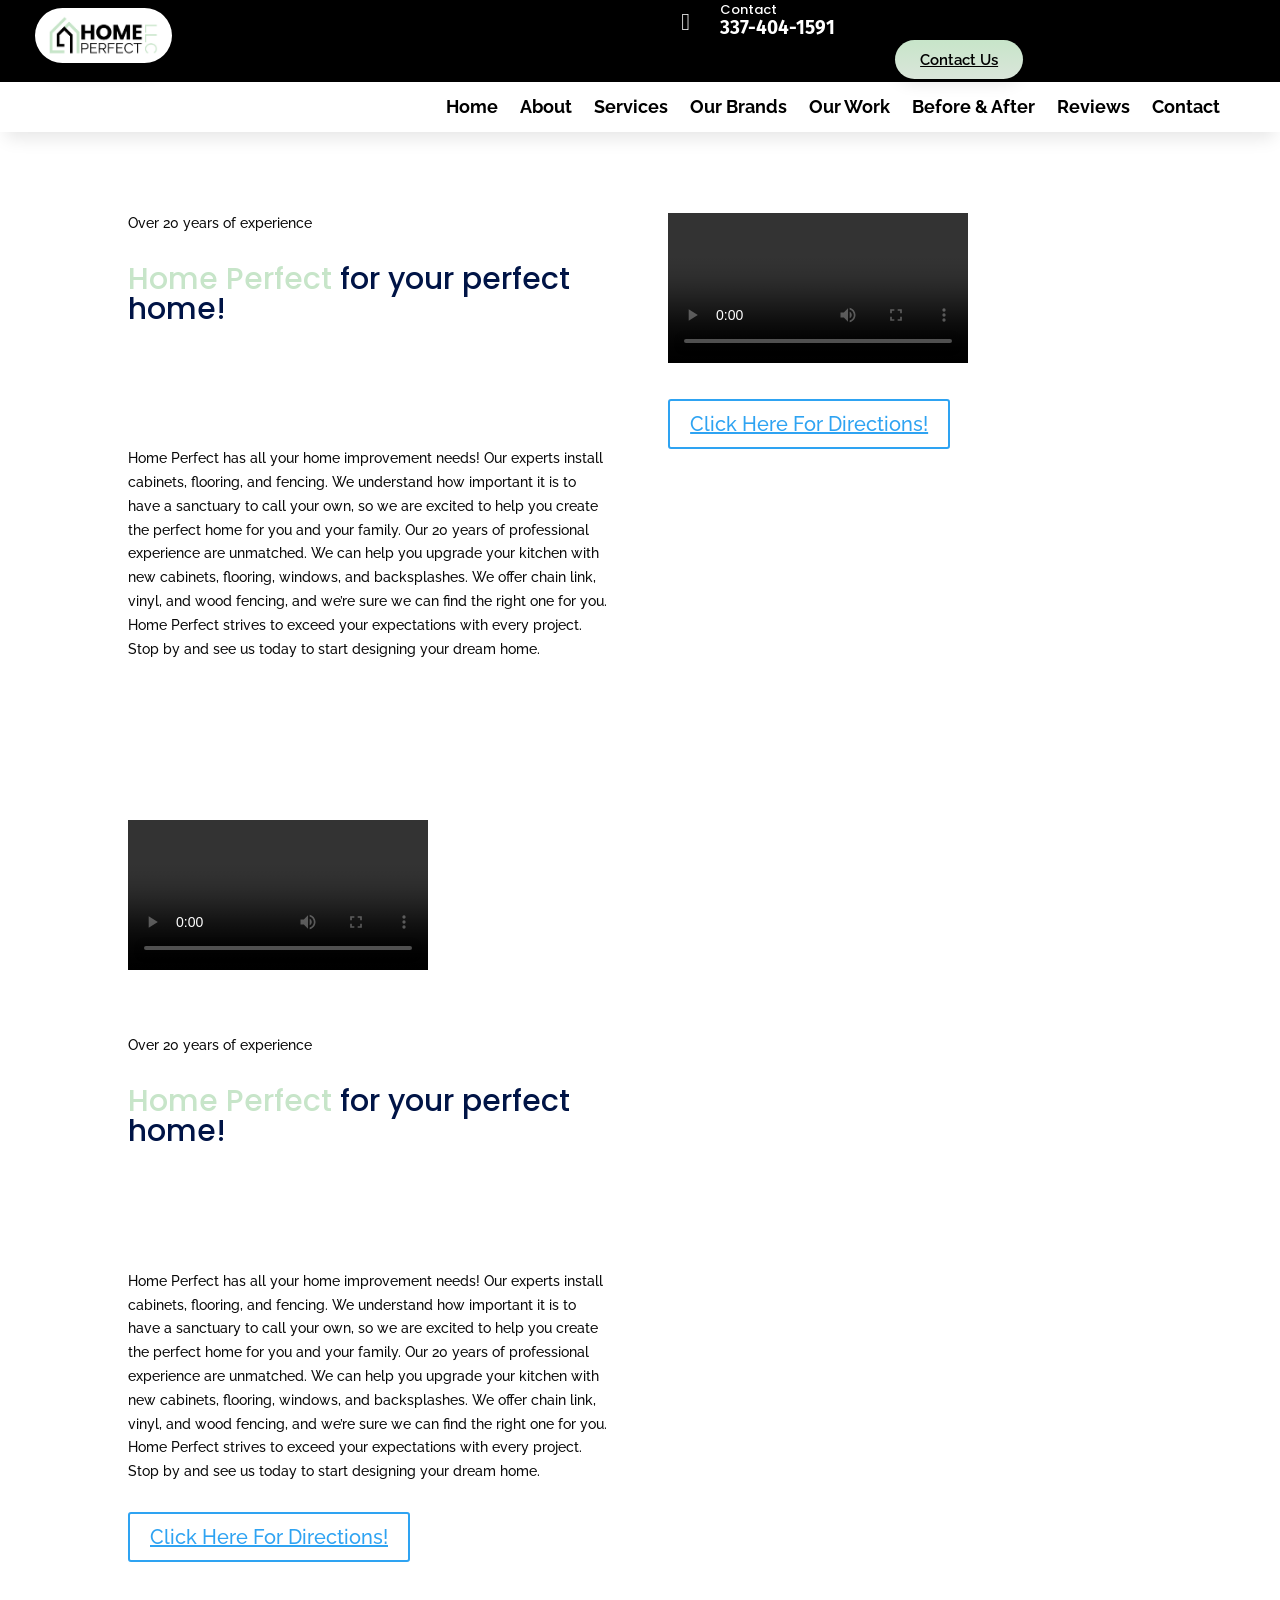
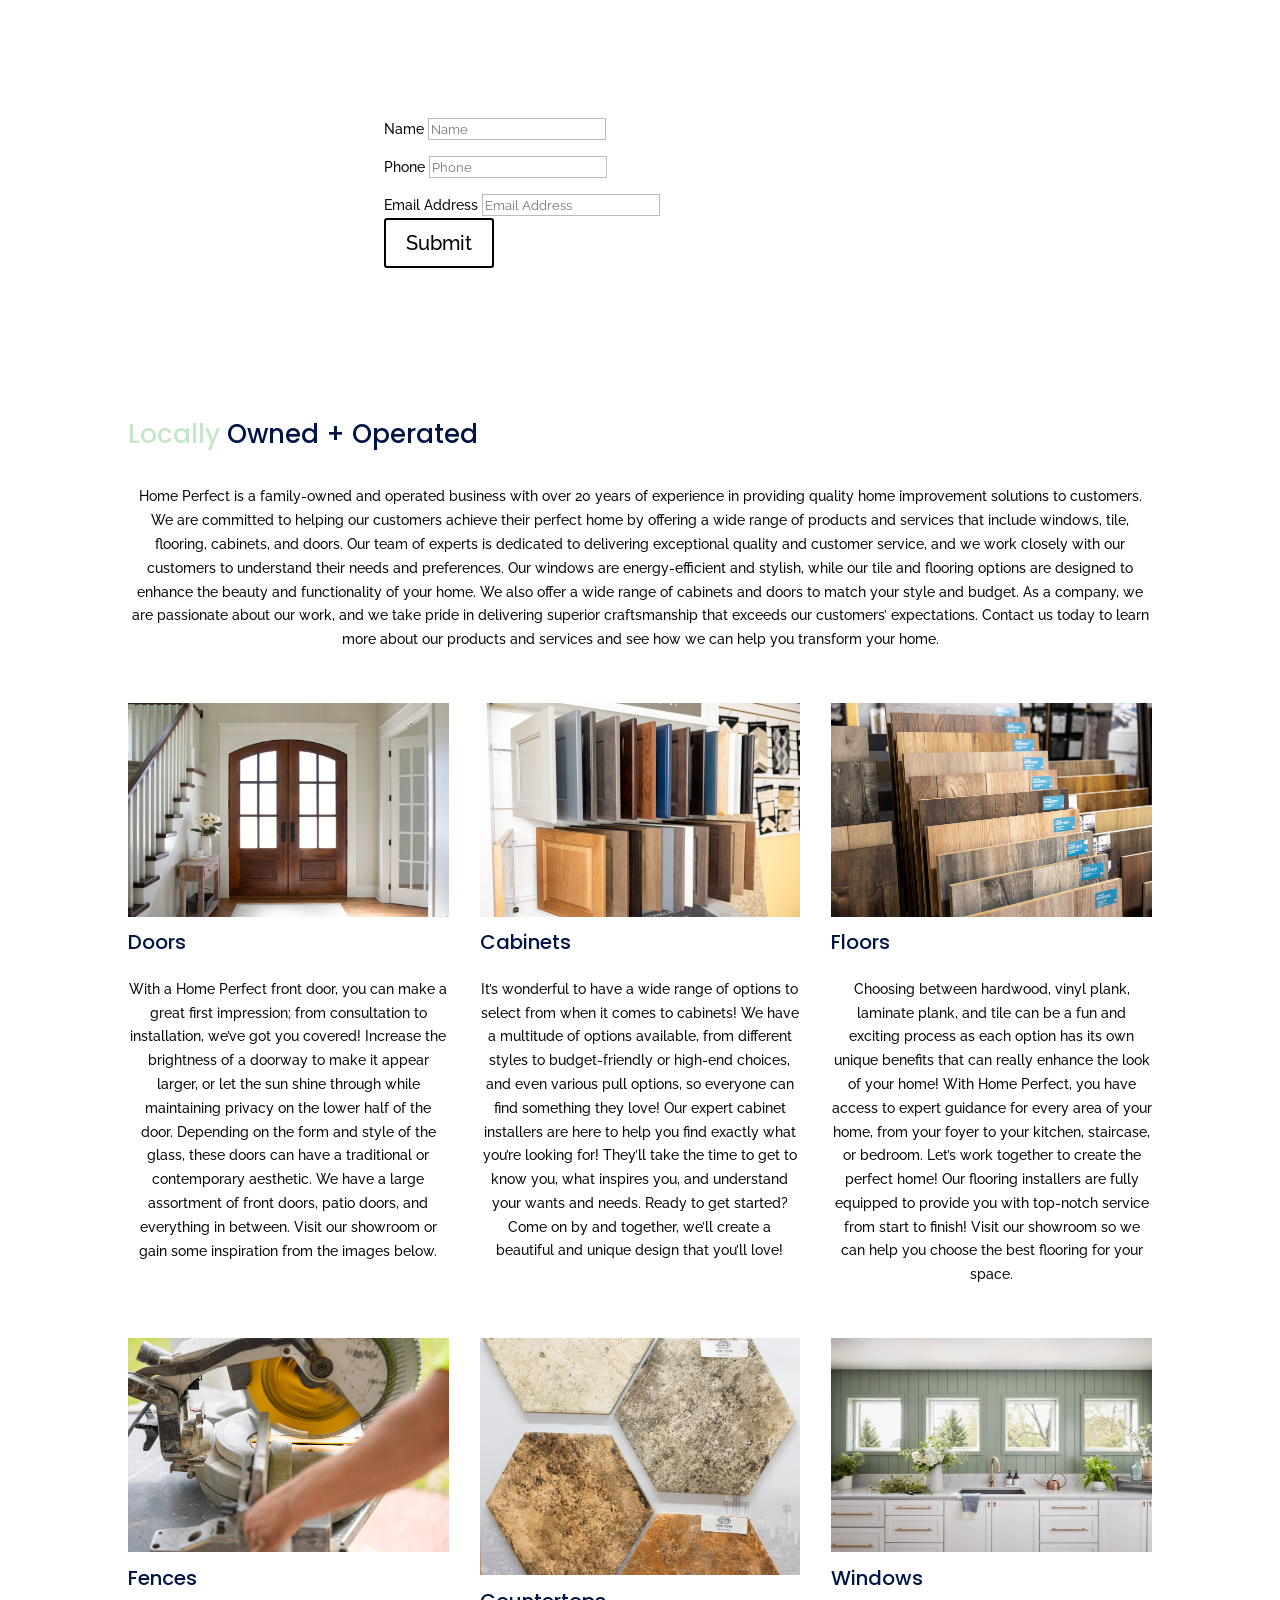
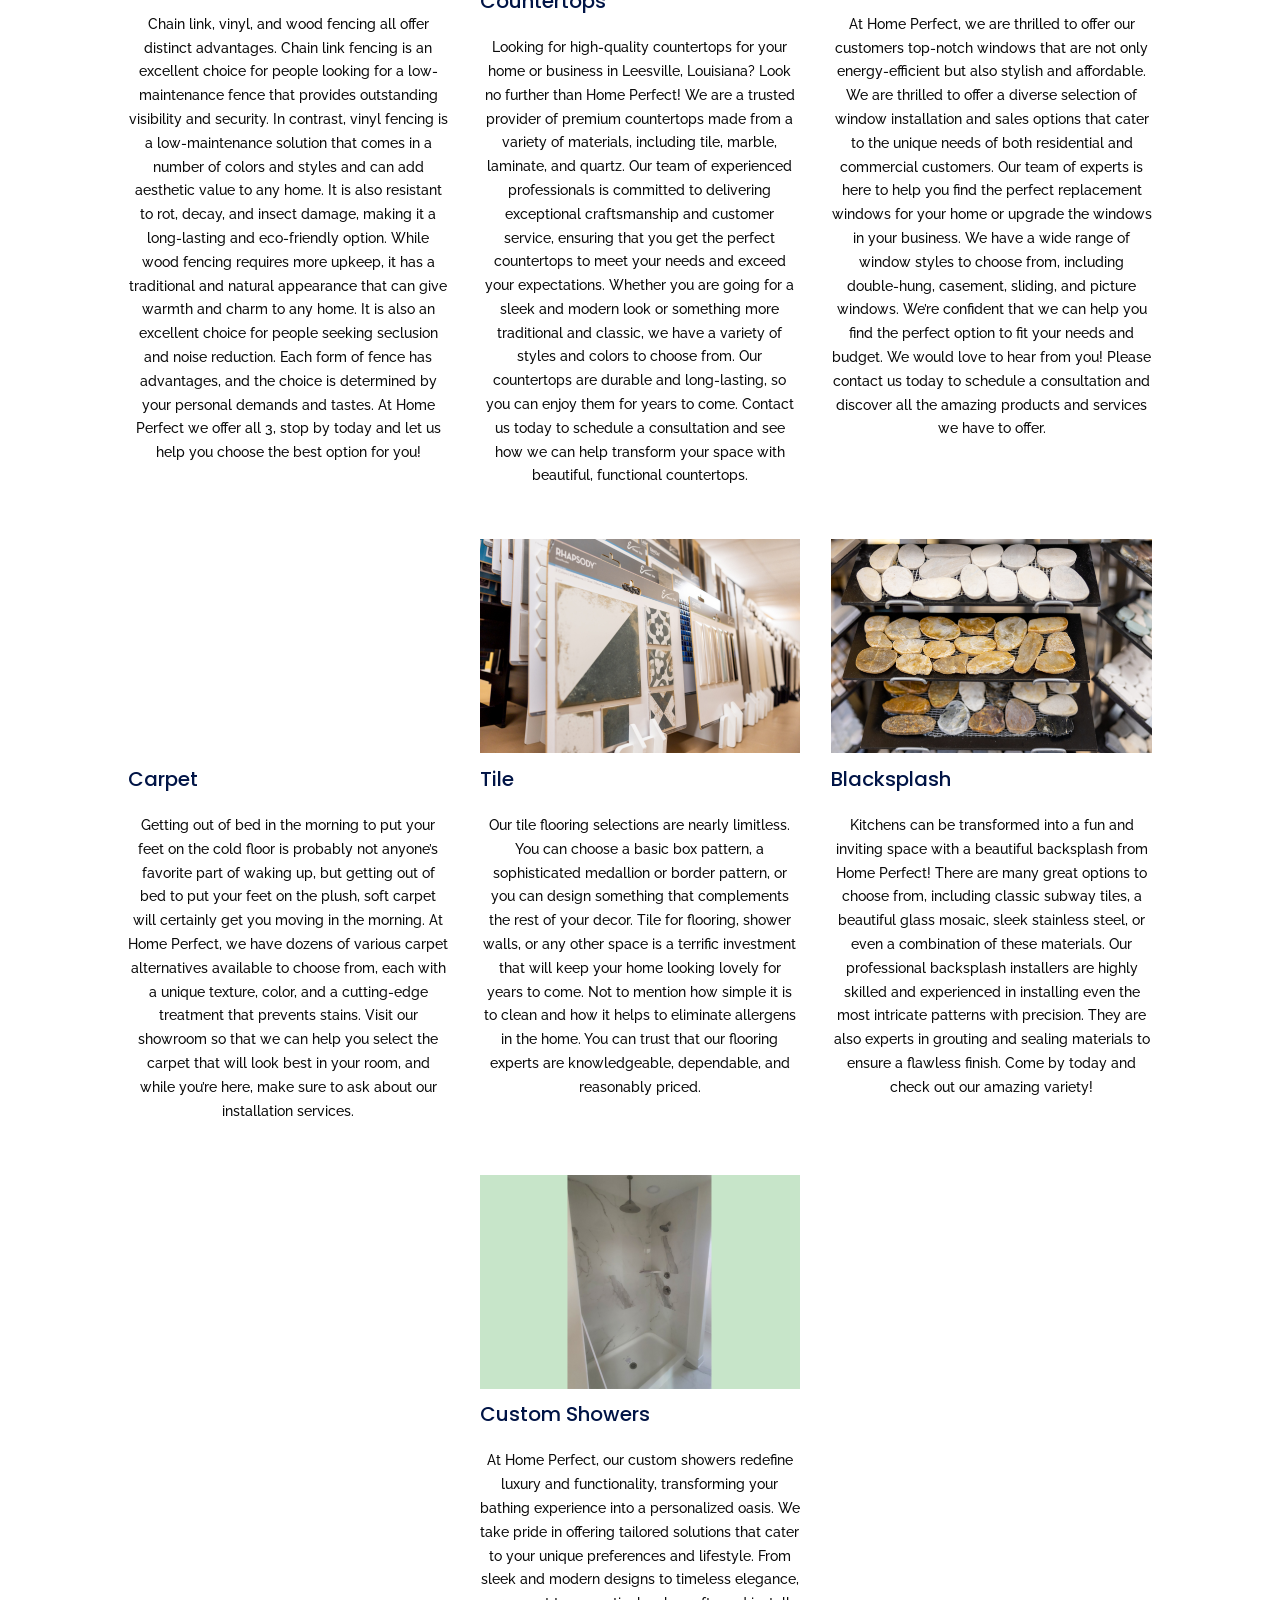
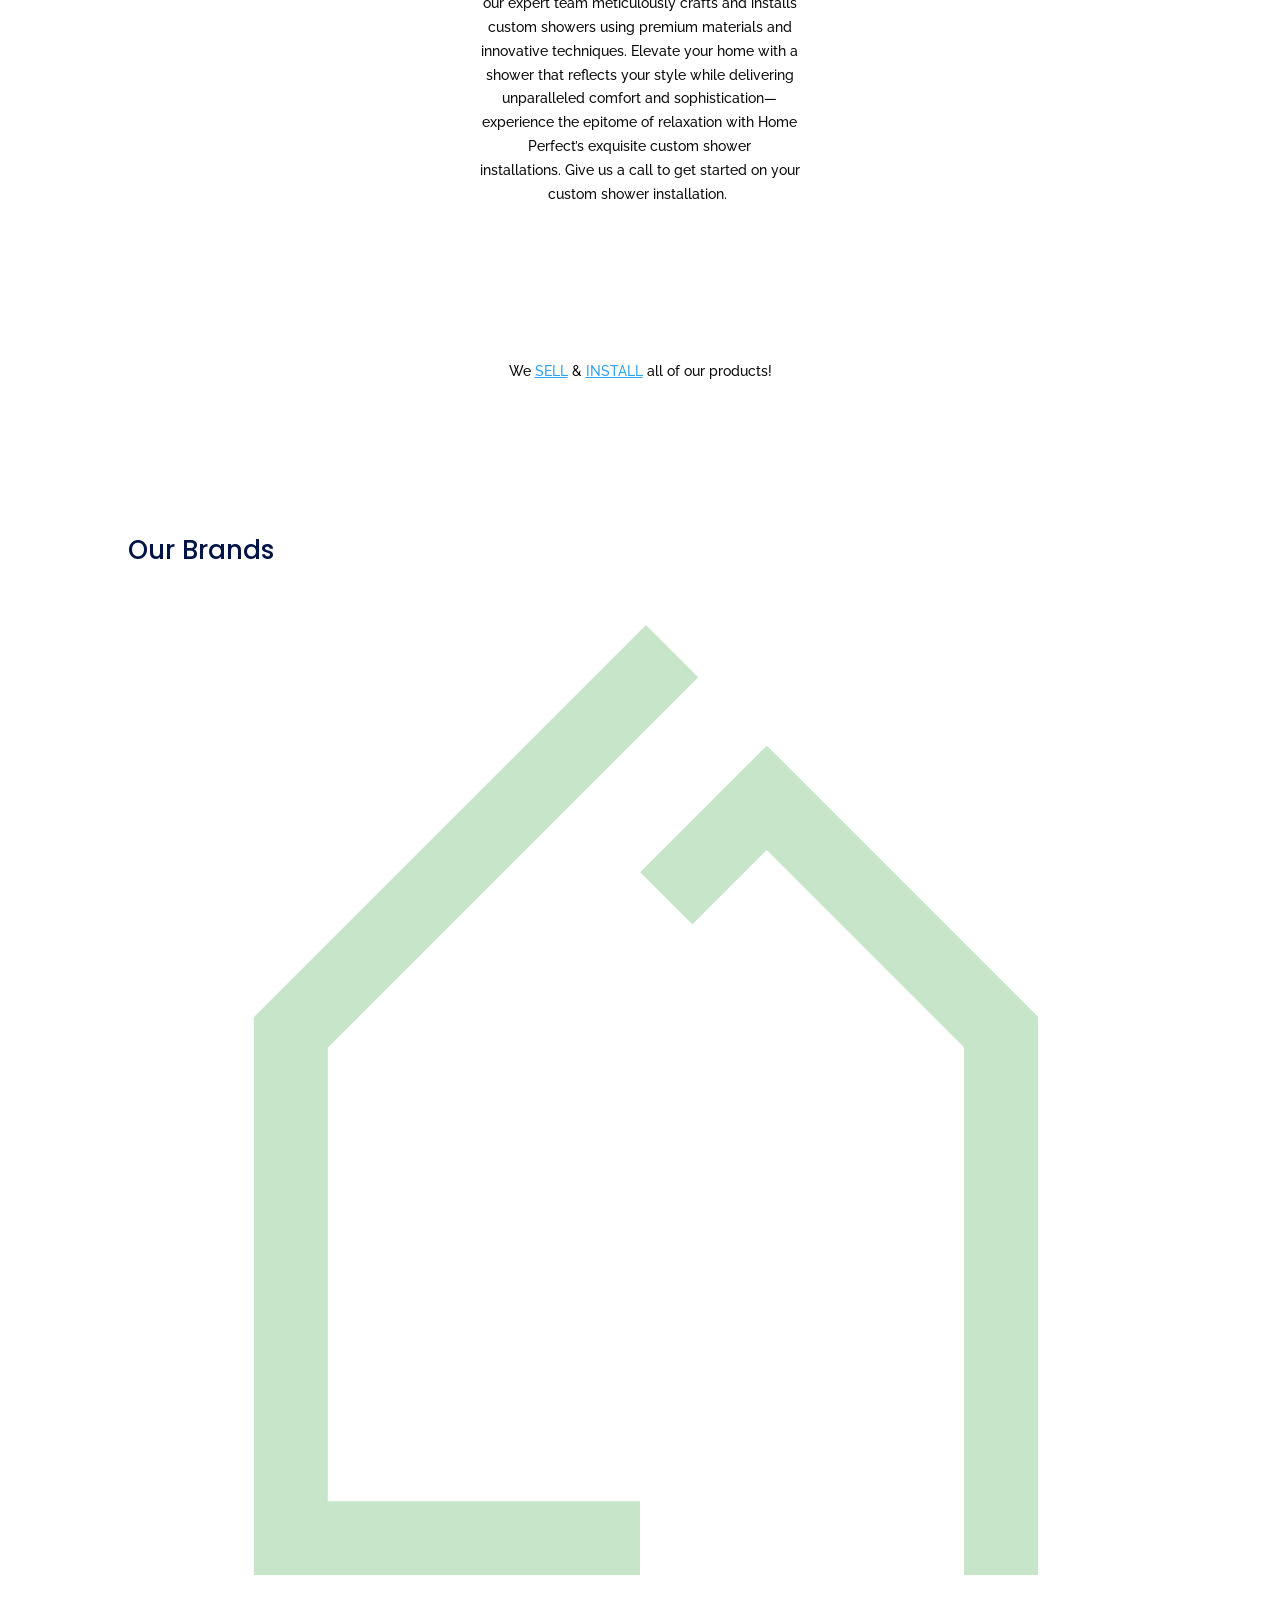
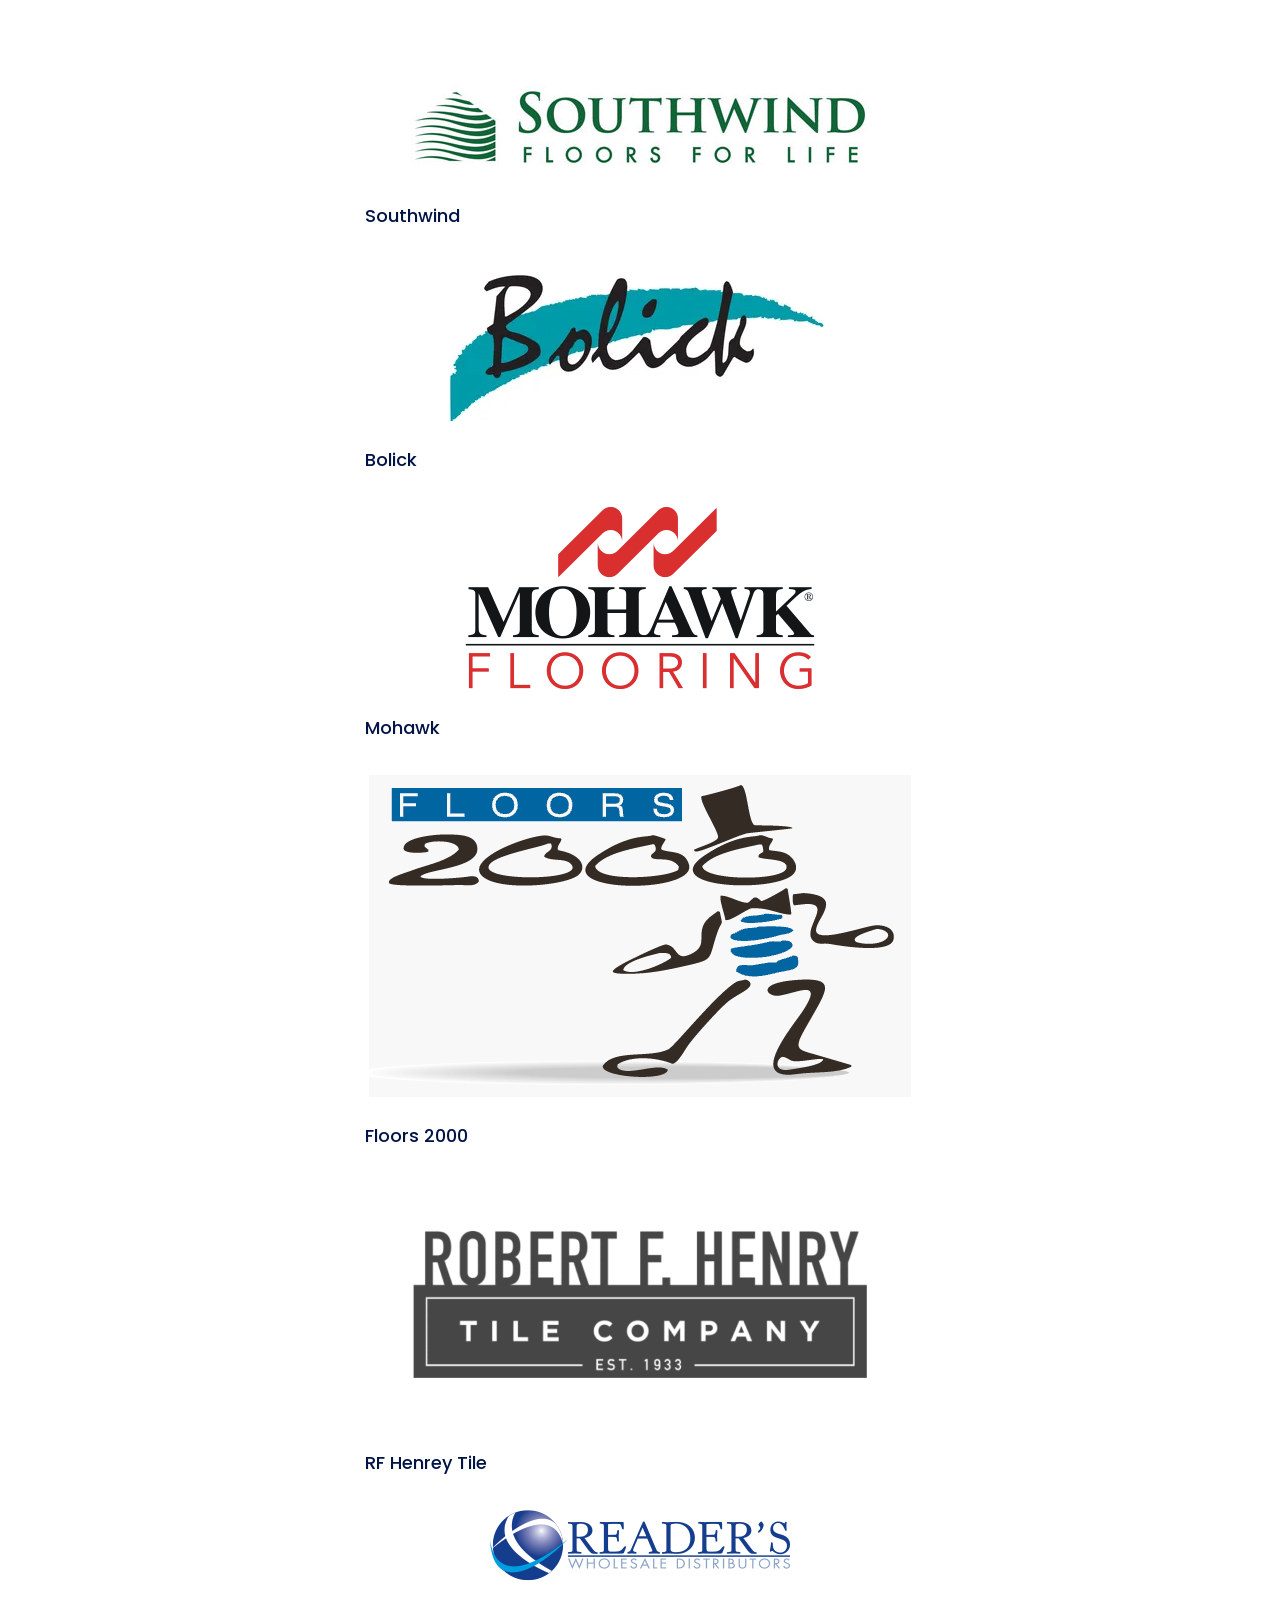
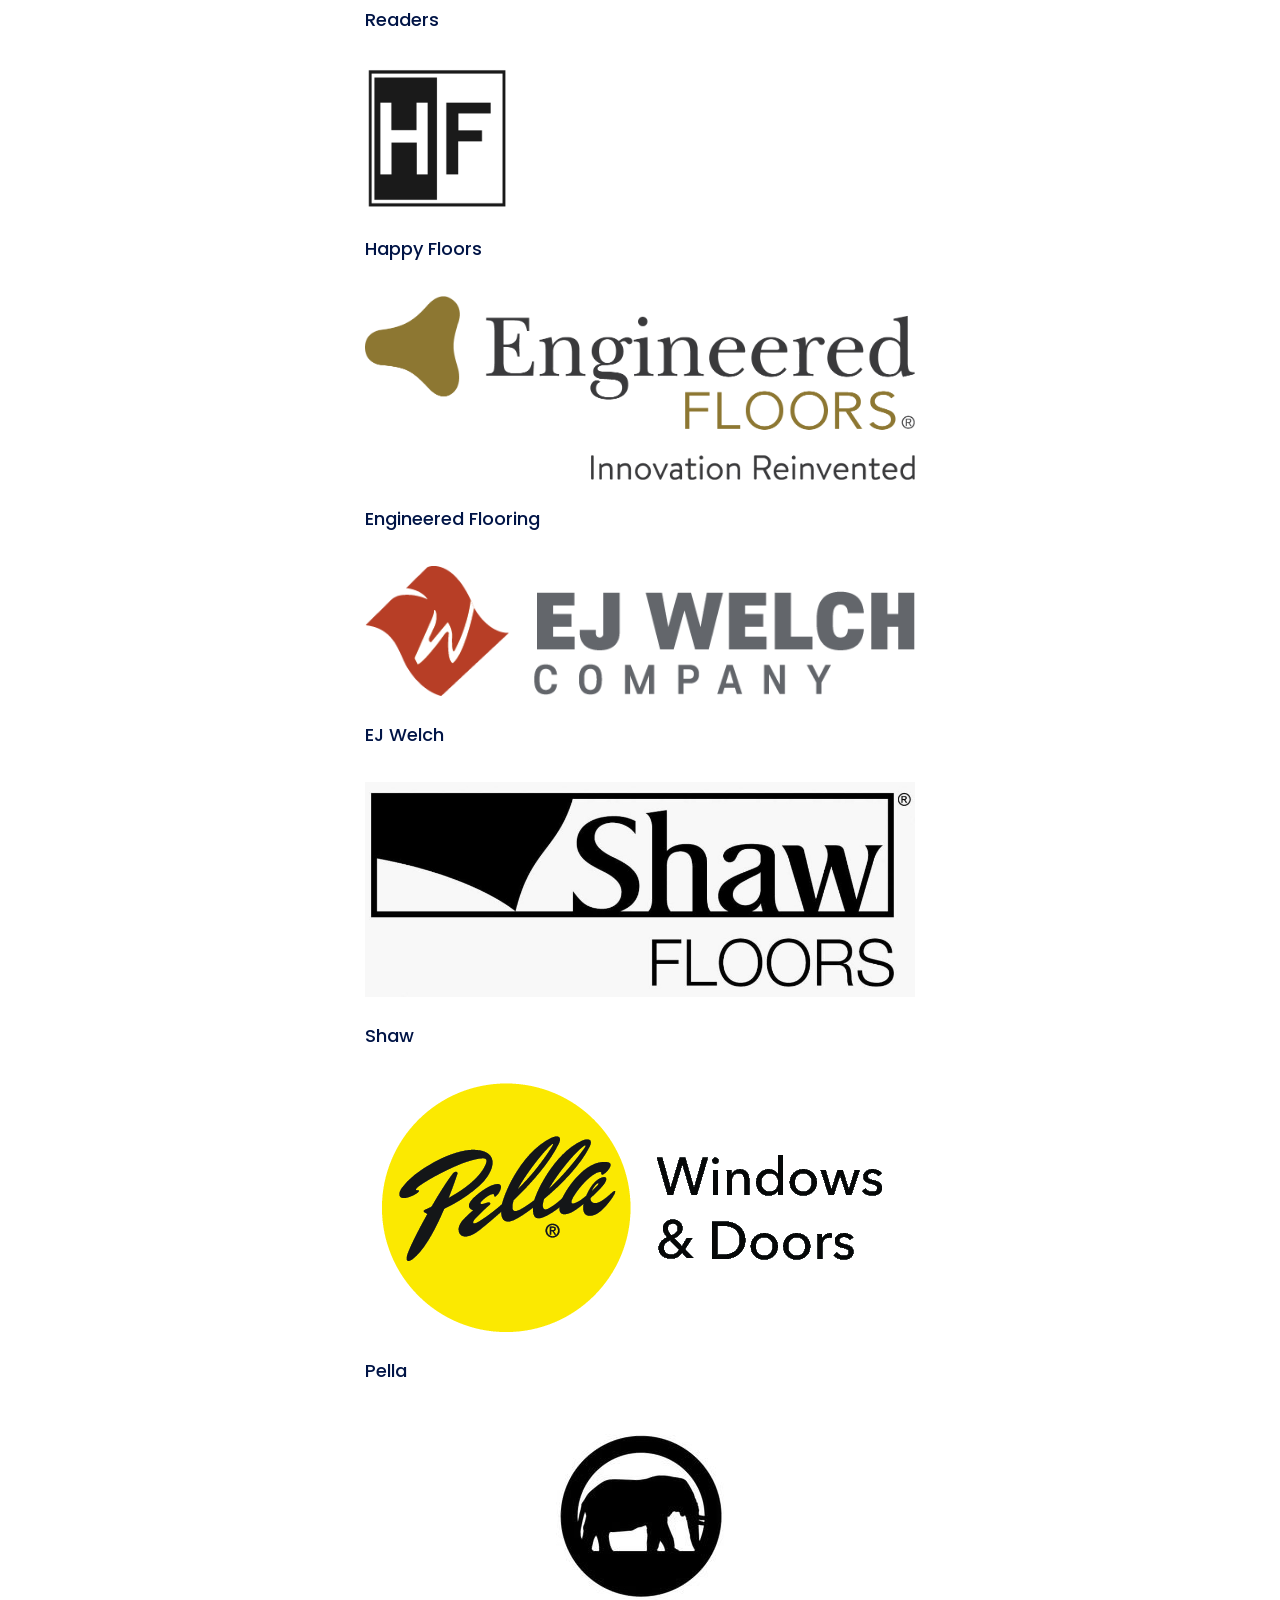
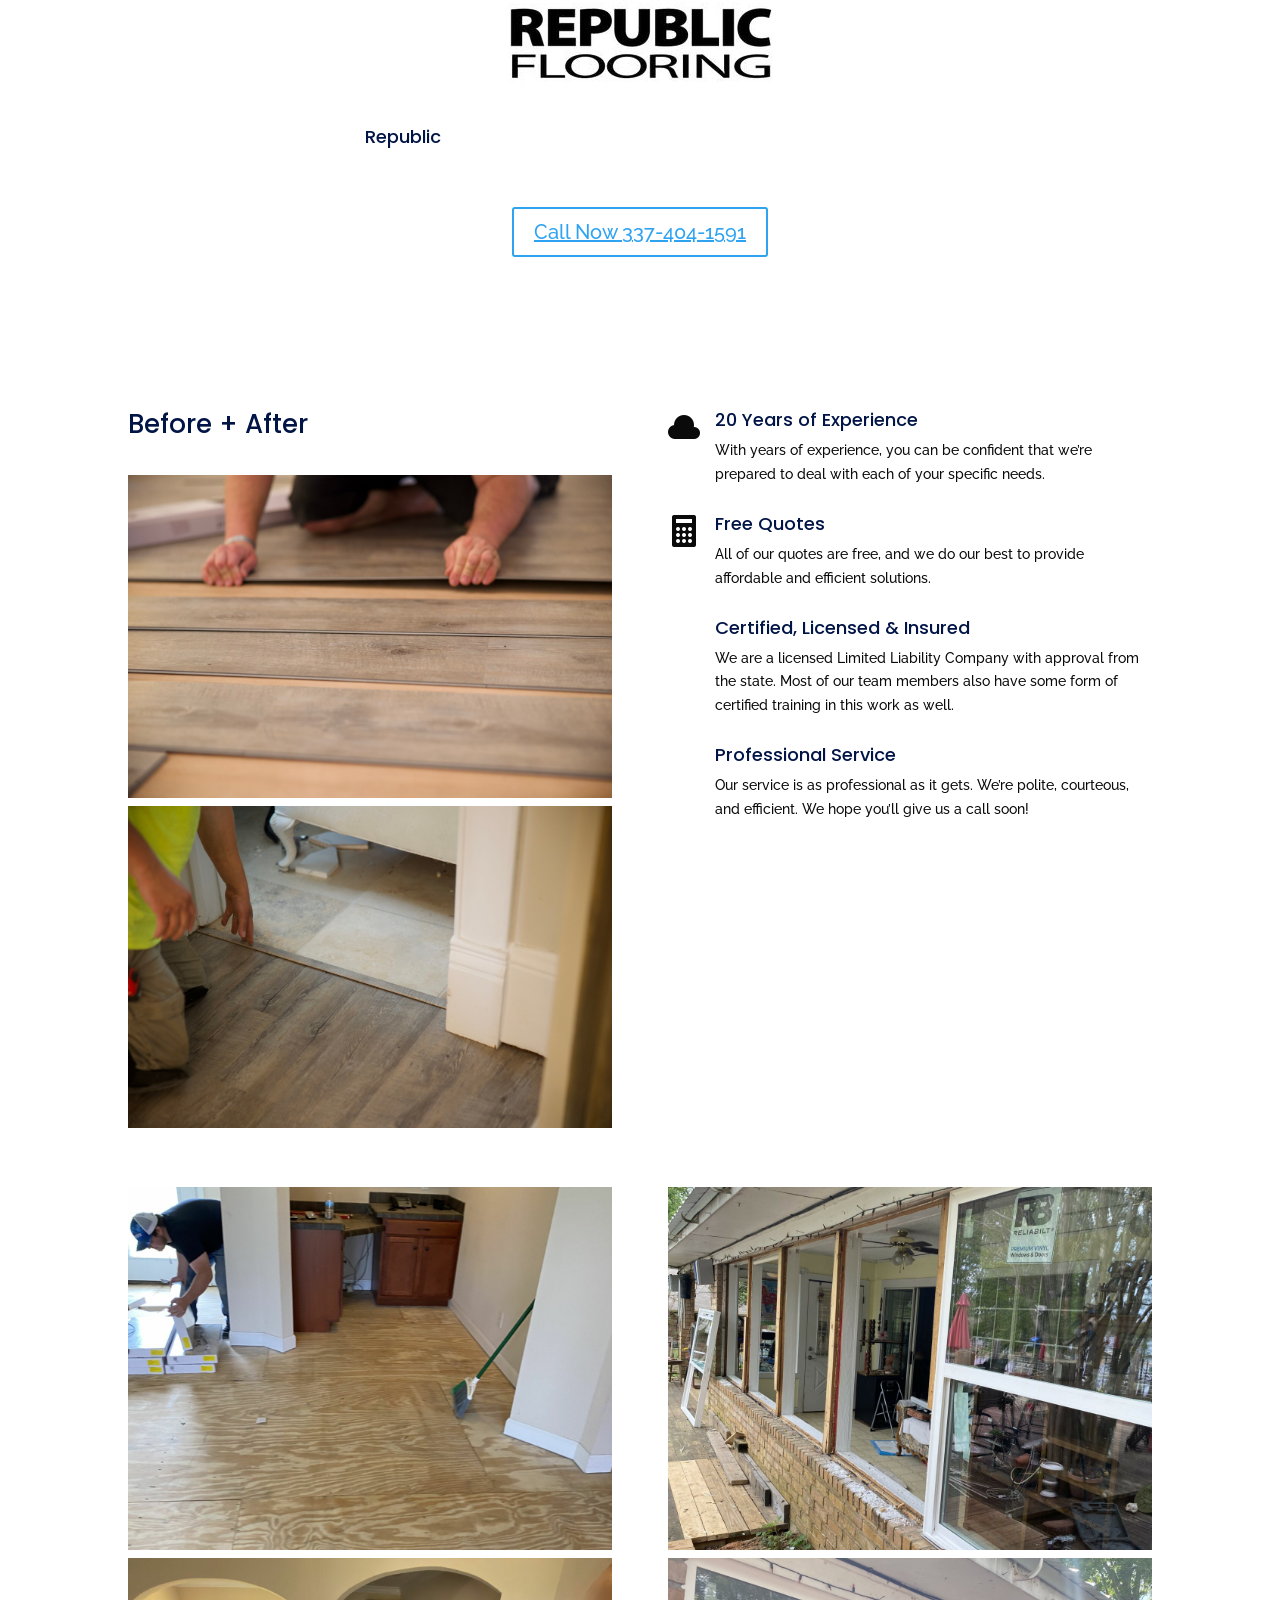
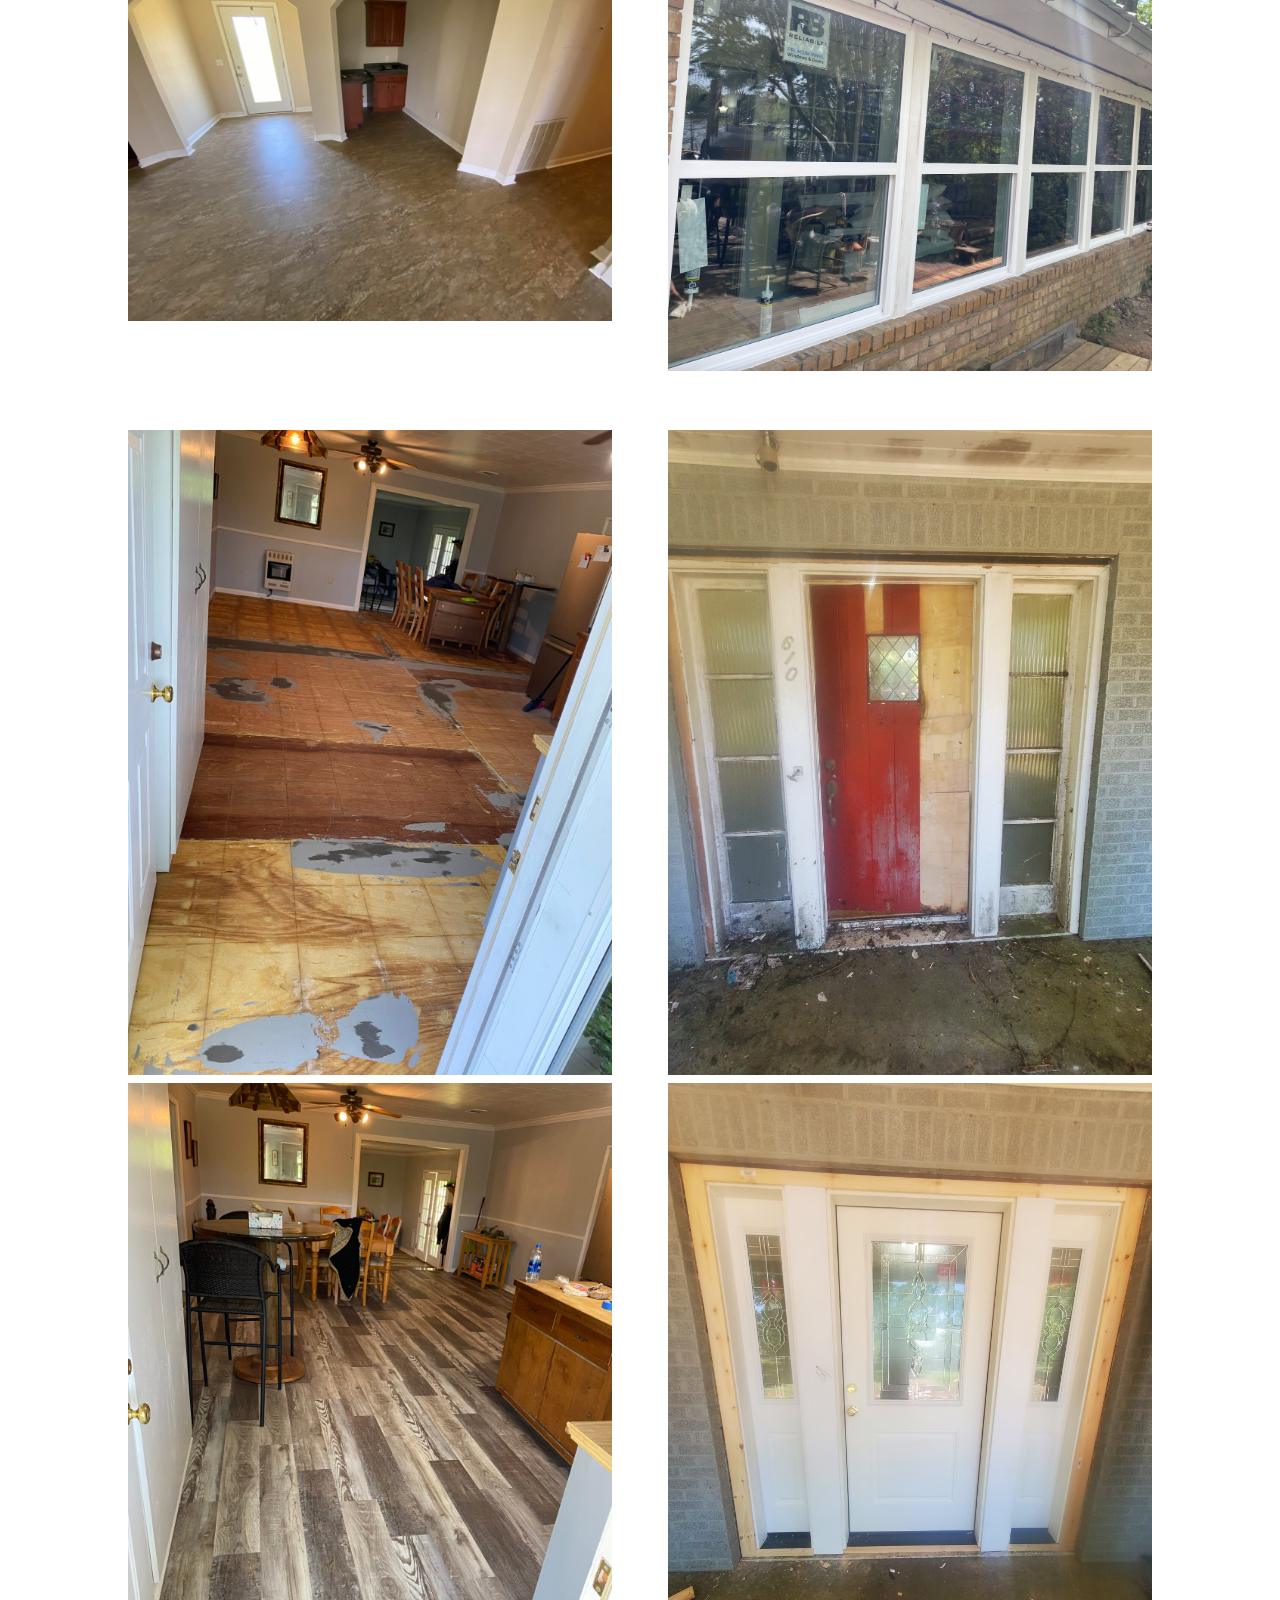
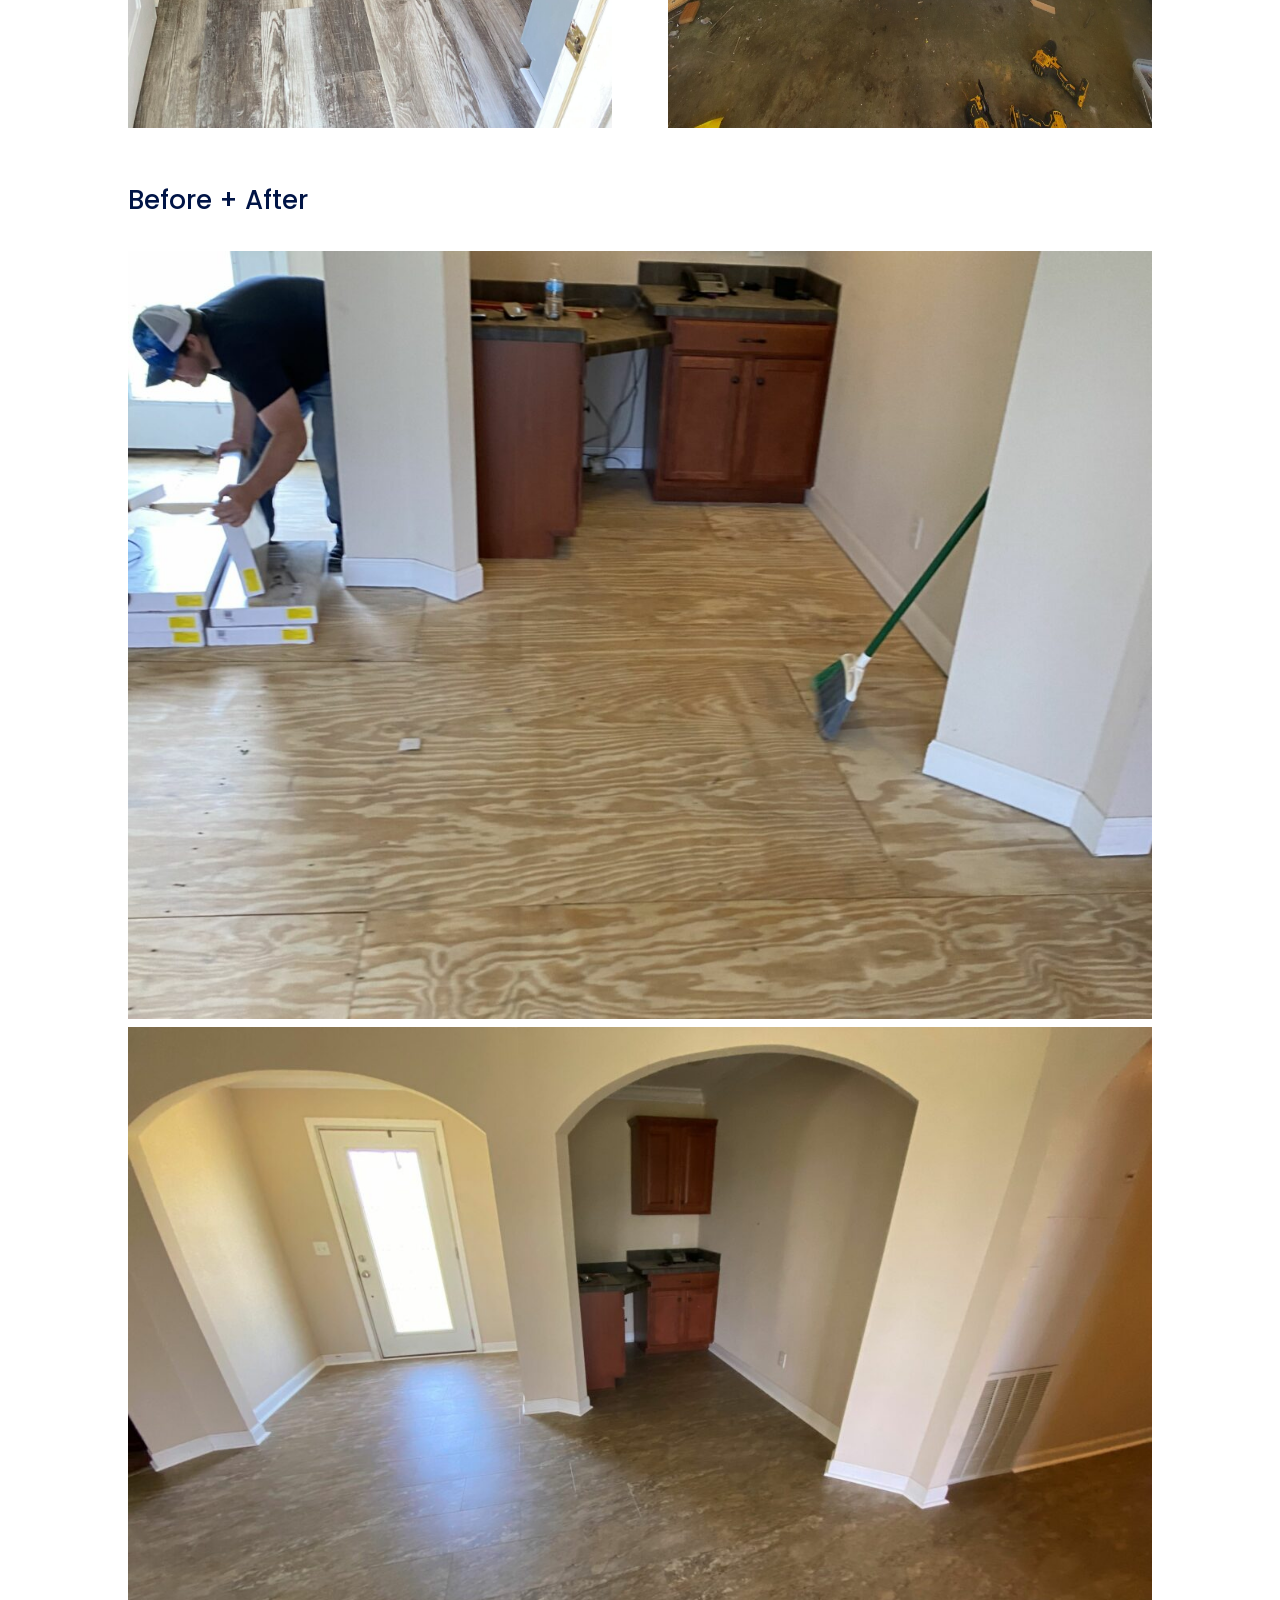
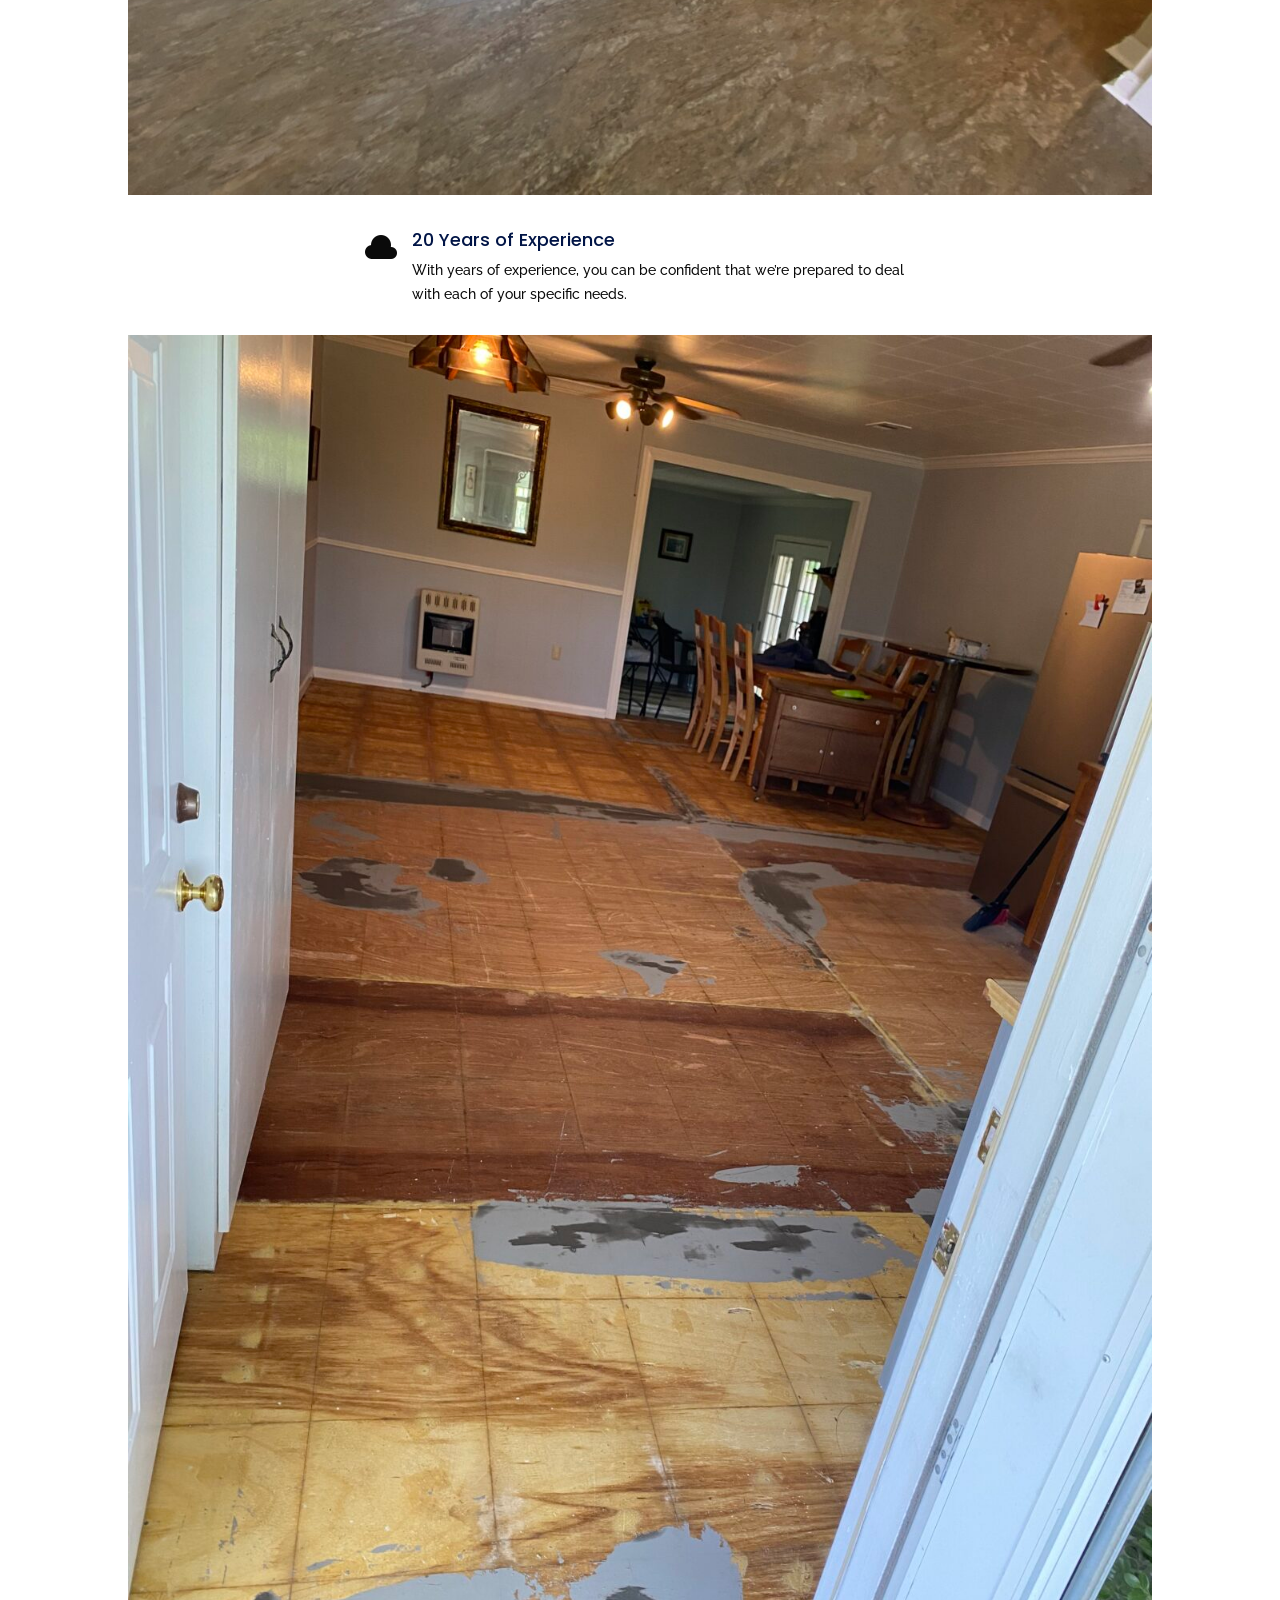
==== commit 6df0467c: "fix: recover JS files for proper rendering The Wayback-pulled home referenced 22 JS files that 404'd" ====
--- a/index.html
+++ b/index.html
@@ -36,8 +36,8 @@
 /*# sourceURL=divi-style-parent-inline-inline-css */
 </style>
 <style id='divi-dynamic-critical-inline-css' type='text/css'>
-@font-face{font-family:ETmodules;font-display:block;src:url(//www.homeperfectllc.com/wp-content/themes/Divi/core/admin/fonts/modules/all/modules.eot);src:url(//www.homeperfectllc.com/wp-content/themes/Divi/core/admin/fonts/modules/all/modules.eot?#iefix) format("embedded-opentype"),url(//www.homeperfectllc.com/wp-content/themes/Divi/core/admin/fonts/modules/all/modules.woff) format("woff"),url(//www.homeperfectllc.com/wp-content/themes/Divi/core/admin/fonts/modules/all/modules.ttf) format("truetype"),url(//www.homeperfectllc.com/wp-content/themes/Divi/core/admin/fonts/modules/all/modules.svg#ETmodules) format("svg");font-weight:400;font-style:normal}
-@font-face{font-family:FontAwesome;font-style:normal;font-weight:400;font-display:block;src:url(//www.homeperfectllc.com/wp-content/themes/Divi/core/admin/fonts/fontawesome/fa-regular-400.eot);src:url(//www.homeperfectllc.com/wp-content/themes/Divi/core/admin/fonts/fontawesome/fa-regular-400.eot?#iefix) format("embedded-opentype"),url(//www.homeperfectllc.com/wp-content/themes/Divi/core/admin/fonts/fontawesome/fa-regular-400.woff2) format("woff2"),url(//www.homeperfectllc.com/wp-content/themes/Divi/core/admin/fonts/fontawesome/fa-regular-400.woff) format("woff"),url(//www.homeperfectllc.com/wp-content/themes/Divi/core/admin/fonts/fontawesome/fa-regular-400.ttf) format("truetype"),url(//www.homeperfectllc.com/wp-content/themes/Divi/core/admin/fonts/fontawesome/fa-regular-400.svg#fontawesome) format("svg")}@font-face{font-family:FontAwesome;font-style:normal;font-weight:900;font-display:block;src:url(//www.homeperfectllc.com/wp-content/themes/Divi/core/admin/fonts/fontawesome/fa-solid-900.eot);src:url(//www.homeperfectllc.com/wp-content/themes/Divi/core/admin/fonts/fontawesome/fa-solid-900.eot?#iefix) format("embedded-opentype"),url(//www.homeperfectllc.com/wp-content/themes/Divi/core/admin/fonts/fontawesome/fa-solid-900.woff2) format("woff2"),url(//www.homeperfectllc.com/wp-content/themes/Divi/core/admin/fonts/fontawesome/fa-solid-900.woff) format("woff"),url(//www.homeperfectllc.com/wp-content/themes/Divi/core/admin/fonts/fontawesome/fa-solid-900.ttf) format("truetype"),url(//www.homeperfectllc.com/wp-content/themes/Divi/core/admin/fonts/fontawesome/fa-solid-900.svg#fontawesome) format("svg")}@font-face{font-family:FontAwesome;font-style:normal;font-weight:400;font-display:block;src:url(//www.homeperfectllc.com/wp-content/themes/Divi/core/admin/fonts/fontawesome/fa-brands-400.eot);src:url(//www.homeperfectllc.com/wp-content/themes/Divi/core/admin/fonts/fontawesome/fa-brands-400.eot?#iefix) format("embedded-opentype"),url(//www.homeperfectllc.com/wp-content/themes/Divi/core/admin/fonts/fontawesome/fa-brands-400.woff2) format("woff2"),url(//www.homeperfectllc.com/wp-content/themes/Divi/core/admin/fonts/fontawesome/fa-brands-400.woff) format("woff"),url(//www.homeperfectllc.com/wp-content/themes/Divi/core/admin/fonts/fontawesome/fa-brands-400.ttf) format("truetype"),url(//www.homeperfectllc.com/wp-content/themes/Divi/core/admin/fonts/fontawesome/fa-brands-400.svg#fontawesome) format("svg")}
+@font-face{font-family:ETmodules;font-display:block;src:url(/wp-content/themes/Divi/core/admin/fonts/modules/all/modules.eot);src:url(/wp-content/themes/Divi/core/admin/fonts/modules/all/modules.eot?#iefix) format("embedded-opentype"),url(/wp-content/themes/Divi/core/admin/fonts/modules/all/modules.woff) format("woff"),url(/wp-content/themes/Divi/core/admin/fonts/modules/all/modules.ttf) format("truetype"),url(/wp-content/themes/Divi/core/admin/fonts/modules/all/modules.svg#ETmodules) format("svg");font-weight:400;font-style:normal}
+@font-face{font-family:FontAwesome;font-style:normal;font-weight:400;font-display:block;src:url(/wp-content/themes/Divi/core/admin/fonts/fontawesome/fa-regular-400.eot);src:url(/wp-content/themes/Divi/core/admin/fonts/fontawesome/fa-regular-400.eot?#iefix) format("embedded-opentype"),url(/wp-content/themes/Divi/core/admin/fonts/fontawesome/fa-regular-400.woff2) format("woff2"),url(/wp-content/themes/Divi/core/admin/fonts/fontawesome/fa-regular-400.woff) format("woff"),url(/wp-content/themes/Divi/core/admin/fonts/fontawesome/fa-regular-400.ttf) format("truetype"),url(/wp-content/themes/Divi/core/admin/fonts/fontawesome/fa-regular-400.svg#fontawesome) format("svg")}@font-face{font-family:FontAwesome;font-style:normal;font-weight:900;font-display:block;src:url(/wp-content/themes/Divi/core/admin/fonts/fontawesome/fa-solid-900.eot);src:url(/wp-content/themes/Divi/core/admin/fonts/fontawesome/fa-solid-900.eot?#iefix) format("embedded-opentype"),url(/wp-content/themes/Divi/core/admin/fonts/fontawesome/fa-solid-900.woff2) format("woff2"),url(/wp-content/themes/Divi/core/admin/fonts/fontawesome/fa-solid-900.woff) format("woff"),url(/wp-content/themes/Divi/core/admin/fonts/fontawesome/fa-solid-900.ttf) format("truetype"),url(/wp-content/themes/Divi/core/admin/fonts/fontawesome/fa-solid-900.svg#fontawesome) format("svg")}@font-face{font-family:FontAwesome;font-style:normal;font-weight:400;font-display:block;src:url(/wp-content/themes/Divi/core/admin/fonts/fontawesome/fa-brands-400.eot);src:url(/wp-content/themes/Divi/core/admin/fonts/fontawesome/fa-brands-400.eot?#iefix) format("embedded-opentype"),url(/wp-content/themes/Divi/core/admin/fonts/fontawesome/fa-brands-400.woff2) format("woff2"),url(/wp-content/themes/Divi/core/admin/fonts/fontawesome/fa-brands-400.woff) format("woff"),url(/wp-content/themes/Divi/core/admin/fonts/fontawesome/fa-brands-400.ttf) format("truetype"),url(/wp-content/themes/Divi/core/admin/fonts/fontawesome/fa-brands-400.svg#fontawesome) format("svg")}
 @media (min-width:981px){.et_pb_gutters3 .et_pb_column,.et_pb_gutters3.et_pb_row .et_pb_column{margin-right:5.5%}.et_pb_gutters3 .et_pb_column_4_4,.et_pb_gutters3.et_pb_row .et_pb_column_4_4{width:100%}.et_pb_gutters3 .et_pb_column_4_4 .et_pb_module,.et_pb_gutters3.et_pb_row .et_pb_column_4_4 .et_pb_module{margin-bottom:2.75%}.et_pb_gutters3 .et_pb_column_3_4,.et_pb_gutters3.et_pb_row .et_pb_column_3_4{width:73.625%}.et_pb_gutters3 .et_pb_column_3_4 .et_pb_module,.et_pb_gutters3.et_pb_row .et_pb_column_3_4 .et_pb_module{margin-bottom:3.735%}.et_pb_gutters3 .et_pb_column_2_3,.et_pb_gutters3.et_pb_row .et_pb_column_2_3{width:64.833%}.et_pb_gutters3 .et_pb_column_2_3 .et_pb_module,.et_pb_gutters3.et_pb_row .et_pb_column_2_3 .et_pb_module{margin-bottom:4.242%}.et_pb_gutters3 .et_pb_column_3_5,.et_pb_gutters3.et_pb_row .et_pb_column_3_5{width:57.8%}.et_pb_gutters3 .et_pb_column_3_5 .et_pb_module,.et_pb_gutters3.et_pb_row .et_pb_column_3_5 .et_pb_module{margin-bottom:4.758%}.et_pb_gutters3 .et_pb_column_1_2,.et_pb_gutters3.et_pb_row .et_pb_column_1_2{width:47.25%}.et_pb_gutters3 .et_pb_column_1_2 .et_pb_module,.et_pb_gutters3.et_pb_row .et_pb_column_1_2 .et_pb_module{margin-bottom:5.82%}.et_pb_gutters3 .et_pb_column_2_5,.et_pb_gutters3.et_pb_row .et_pb_column_2_5{width:36.7%}.et_pb_gutters3 .et_pb_column_2_5 .et_pb_module,.et_pb_gutters3.et_pb_row .et_pb_column_2_5 .et_pb_module{margin-bottom:7.493%}.et_pb_gutters3 .et_pb_column_1_3,.et_pb_gutters3.et_pb_row .et_pb_column_1_3{width:29.6667%}.et_pb_gutters3 .et_pb_column_1_3 .et_pb_module,.et_pb_gutters3.et_pb_row .et_pb_column_1_3 .et_pb_module{margin-bottom:9.27%}.et_pb_gutters3 .et_pb_column_1_4,.et_pb_gutters3.et_pb_row .et_pb_column_1_4{width:20.875%}.et_pb_gutters3 .et_pb_column_1_4 .et_pb_module,.et_pb_gutters3.et_pb_row .et_pb_column_1_4 .et_pb_module{margin-bottom:13.174%}.et_pb_gutters3 .et_pb_column_1_5,.et_pb_gutters3.et_pb_row .et_pb_column_1_5{width:15.6%}.et_pb_gutters3 .et_pb_column_1_5 .et_pb_module,.et_pb_gutters3.et_pb_row .et_pb_column_1_5 .et_pb_module{margin-bottom:17.628%}.et_pb_gutters3 .et_pb_column_1_6,.et_pb_gutters3.et_pb_row .et_pb_column_1_6{width:12.0833%}.et_pb_gutters3 .et_pb_column_1_6 .et_pb_module,.et_pb_gutters3.et_pb_row .et_pb_column_1_6 .et_pb_module{margin-bottom:22.759%}.et_pb_gutters3 .et_full_width_page.woocommerce-page ul.products li.product{width:20.875%;margin-right:5.5%;margin-bottom:5.5%}.et_pb_gutters3.et_left_sidebar.woocommerce-page #main-content ul.products li.product,.et_pb_gutters3.et_right_sidebar.woocommerce-page #main-content ul.products li.product{width:28.353%;margin-right:7.47%}.et_pb_gutters3.et_left_sidebar.woocommerce-page #main-content ul.products.columns-1 li.product,.et_pb_gutters3.et_right_sidebar.woocommerce-page #main-content ul.products.columns-1 li.product{width:100%;margin-right:0}.et_pb_gutters3.et_left_sidebar.woocommerce-page #main-content ul.products.columns-2 li.product,.et_pb_gutters3.et_right_sidebar.woocommerce-page #main-content ul.products.columns-2 li.product{width:48%;margin-right:4%}.et_pb_gutters3.et_left_sidebar.woocommerce-page #main-content ul.products.columns-2 li:nth-child(2n+2),.et_pb_gutters3.et_right_sidebar.woocommerce-page #main-content ul.products.columns-2 li:nth-child(2n+2){margin-right:0}.et_pb_gutters3.et_left_sidebar.woocommerce-page #main-content ul.products.columns-2 li:nth-child(3n+1),.et_pb_gutters3.et_right_sidebar.woocommerce-page #main-content ul.products.columns-2 li:nth-child(3n+1){clear:none}}
 @media (min-width:981px){.et_pb_gutters3 .et_pb_column_single.et_pb_column_1_4 .et_pb_module,.et_pb_gutters3.et_pb_row .et_pb_column_single.et_pb_column_1_4 .et_pb_module{margin-bottom:13.174%}.et_pb_gutters3 .et_pb_column_single.et_pb_column_1_3 .et_pb_module,.et_pb_gutters3.et_pb_row .et_pb_column_single.et_pb_column_1_3 .et_pb_module{margin-bottom:9.27%}.et_pb_gutters3 .et_pb_column_single.et_pb_column_1_2 .et_pb_module,.et_pb_gutters3.et_pb_row .et_pb_column_single.et_pb_column_1_2 .et_pb_module{margin-bottom:5.82%}.et_pb_column.et_pb_column_3_4>.et_pb_row_inner.et_pb_gutters3>.et_pb_column_4_4,.et_pb_gutters3 .et_pb_column_3_4>.et_pb_row_inner>.et_pb_column_4_4{width:100%}.et_pb_column.et_pb_column_3_4>.et_pb_row_inner.et_pb_gutters3>.et_pb_column_4_4 .et_pb_module,.et_pb_gutters3 .et_pb_column_3_4>.et_pb_row_inner>.et_pb_column_4_4 .et_pb_module{margin-bottom:3.735%}.et_pb_column.et_pb_column_3_4>.et_pb_row_inner.et_pb_gutters3>.et_pb_column_3_8,.et_pb_gutters3 .et_pb_column_3_4>.et_pb_row_inner>.et_pb_column_3_8{width:46.26486%;margin-right:7.47%}.et_pb_column.et_pb_column_3_4>.et_pb_row_inner.et_pb_gutters3>.et_pb_column_3_8 .et_pb_module,.et_pb_gutters3 .et_pb_column_3_4>.et_pb_row_inner>.et_pb_column_3_8 .et_pb_module{margin-bottom:7.47%}.et_pb_column.et_pb_column_3_4>.et_pb_row_inner.et_pb_gutters3>.et_pb_column_1_4,.et_pb_gutters3 .et_pb_column_3_4>.et_pb_row_inner>.et_pb_column_1_4{width:28.35314%;margin-right:7.47%}.et_pb_column.et_pb_column_3_4>.et_pb_row_inner.et_pb_gutters3>.et_pb_column_1_4 .et_pb_module,.et_pb_gutters3 .et_pb_column_3_4>.et_pb_row_inner>.et_pb_column_1_4 .et_pb_module{margin-bottom:13.174%}.et_pb_column.et_pb_column_2_3>.et_pb_row_inner.et_pb_gutters3>.et_pb_column_4_4,.et_pb_gutters3 .et_pb_column_2_3>.et_pb_row_inner>.et_pb_column_4_4{width:100%}.et_pb_column.et_pb_column_2_3>.et_pb_row_inner.et_pb_gutters3>.et_pb_column_4_4 .et_pb_module,.et_pb_gutters3 .et_pb_column_2_3>.et_pb_row_inner>.et_pb_column_4_4 .et_pb_module{margin-bottom:4.242%}.et_pb_column.et_pb_column_2_3>.et_pb_row_inner.et_pb_gutters3>.et_pb_column_1_3,.et_pb_gutters3 .et_pb_column_2_3>.et_pb_row_inner>.et_pb_column_1_3{width:45.758%;margin-right:8.483%}.et_pb_column.et_pb_column_2_3>.et_pb_row_inner.et_pb_gutters3>.et_pb_column_1_3 .et_pb_module,.et_pb_gutters3 .et_pb_column_2_3>.et_pb_row_inner>.et_pb_column_1_3 .et_pb_module{margin-bottom:9.27%}.et_pb_column.et_pb_column_2_3>.et_pb_row_inner.et_pb_gutters3>.et_pb_column_1_6,.et_pb_gutters3 .et_pb_column_2_3>.et_pb_row_inner>.et_pb_column_1_6{width:18.638%;margin-right:8.483%}.et_pb_column.et_pb_column_2_3>.et_pb_row_inner.et_pb_gutters3>.et_pb_column_1_6 .et_pb_module,.et_pb_gutters3 .et_pb_column_2_3>.et_pb_row_inner>.et_pb_column_1_6 .et_pb_module{margin-bottom:22.759%}.et_pb_column.et_pb_column_2_3>.et_pb_row_inner.et_pb_gutters3>.et_pb_column_2_9,.et_pb_gutters3 .et_pb_column_2_3>.et_pb_row_inner>.et_pb_column_2_9{width:27.67781%;margin-right:8.483%}.et_pb_column.et_pb_column_2_3>.et_pb_row_inner.et_pb_gutters3>.et_pb_column_2_9 .et_pb_module,.et_pb_gutters3 .et_pb_column_2_3>.et_pb_row_inner>.et_pb_column_2_9 .et_pb_module{margin-bottom:22.759%}.et_pb_column.et_pb_column_1_2>.et_pb_row_inner.et_pb_gutters3>.et_pb_column_4_4,.et_pb_gutters3 .et_pb_column_1_2>.et_pb_row_inner>.et_pb_column_4_4{width:100%}.et_pb_column.et_pb_column_1_2>.et_pb_row_inner.et_pb_gutters3>.et_pb_column_4_4 .et_pb_module,.et_pb_gutters3 .et_pb_column_1_2>.et_pb_row_inner>.et_pb_column_4_4 .et_pb_module{margin-bottom:5.82%}.et_pb_column.et_pb_column_1_2>.et_pb_row_inner.et_pb_gutters3>.et_pb_column_1_4,.et_pb_gutters3 .et_pb_column_1_2>.et_pb_row_inner>.et_pb_column_1_4{width:44.17989%;margin-right:11.64%}.et_pb_column.et_pb_column_1_2>.et_pb_row_inner.et_pb_gutters3>.et_pb_column_1_4 .et_pb_module,.et_pb_gutters3 .et_pb_column_1_2>.et_pb_row_inner>.et_pb_column_1_4 .et_pb_module{margin-bottom:13.174%}.et_pb_column.et_pb_column_1_2>.et_pb_row_inner.et_pb_gutters3>.et_pb_column_1_6,.et_pb_gutters3 .et_pb_column_1_2>.et_pb_row_inner>.et_pb_column_1_6{width:25.573%;margin-right:11.64%}.et_pb_column.et_pb_column_1_2>.et_pb_row_inner.et_pb_gutters3>.et_pb_column_1_6 .et_pb_module,.et_pb_gutters3 .et_pb_column_1_2>.et_pb_row_inner>.et_pb_column_1_6 .et_pb_module{margin-bottom:22.759%}}
 @media (min-width:981px){.et_pb_gutters3 .et_pb_column .et_pb_blog_grid .column.size-1of1 .et_pb_post:last-child,.et_pb_gutters3 .et_pb_column .et_pb_blog_grid .column.size-1of2 .et_pb_post:last-child,.et_pb_gutters3 .et_pb_column .et_pb_blog_grid .column.size-1of3 .et_pb_post:last-child,.et_pb_gutters3.et_pb_row .et_pb_column .et_pb_blog_grid .column.size-1of1 .et_pb_post:last-child,.et_pb_gutters3.et_pb_row .et_pb_column .et_pb_blog_grid .column.size-1of2 .et_pb_post:last-child,.et_pb_gutters3.et_pb_row .et_pb_column .et_pb_blog_grid .column.size-1of3 .et_pb_post:last-child{margin-bottom:30px}.et_pb_gutters3 .et_pb_column_4_4 .et_pb_grid_item,.et_pb_gutters3 .et_pb_column_4_4 .et_pb_shop_grid .woocommerce ul.products li.product,.et_pb_gutters3 .et_pb_column_4_4 .et_pb_widget,.et_pb_gutters3.et_pb_row .et_pb_column_4_4 .et_pb_grid_item,.et_pb_gutters3.et_pb_row .et_pb_column_4_4 .et_pb_shop_grid .woocommerce ul.products li.product,.et_pb_gutters3.et_pb_row .et_pb_column_4_4 .et_pb_widget{width:20.875%;margin-right:5.5%;margin-bottom:5.5%}.et_pb_gutters3 .et_pb_column_4_4 .et_pb_blog_grid .column.size-1of3,.et_pb_gutters3.et_pb_row .et_pb_column_4_4 .et_pb_blog_grid .column.size-1of3{width:29.667%;margin-right:5.5%}.et_pb_gutters3 .et_pb_column_4_4 .et_pb_blog_grid .column.size-1of3 .et_pb_post,.et_pb_gutters3.et_pb_row .et_pb_column_4_4 .et_pb_blog_grid .column.size-1of3 .et_pb_post{margin-bottom:18.539%}.et_pb_gutters3 .et_pb_column_3_4 .et_pb_grid_item,.et_pb_gutters3 .et_pb_column_3_4 .et_pb_shop_grid .woocommerce ul.products li.product,.et_pb_gutters3 .et_pb_column_3_4 .et_pb_widget,.et_pb_gutters3.et_pb_row .et_pb_column_3_4 .et_pb_grid_item,.et_pb_gutters3.et_pb_row .et_pb_column_3_4 .et_pb_shop_grid .woocommerce ul.products li.product,.et_pb_gutters3.et_pb_row .et_pb_column_3_4 .et_pb_widget{width:28.353%;margin-right:7.47%;margin-bottom:7.47%}.et_pb_gutters3 .et_pb_column_3_4 .et_pb_blog_grid .column.size-1of2,.et_pb_gutters3.et_pb_row .et_pb_column_3_4 .et_pb_blog_grid .column.size-1of2{width:46.265%;margin-right:7.47%}.et_pb_gutters3 .et_pb_column_3_4 .et_pb_blog_grid .column.size-1of2 .et_pb_post,.et_pb_gutters3.et_pb_row .et_pb_column_3_4 .et_pb_blog_grid .column.size-1of2 .et_pb_post{margin-bottom:14.941%}.et_pb_gutters3 .et_pb_column_2_3 .et_pb_grid_item,.et_pb_gutters3 .et_pb_column_2_3 .et_pb_shop_grid .woocommerce ul.products li.product,.et_pb_gutters3 .et_pb_column_2_3 .et_pb_widget,.et_pb_gutters3.et_pb_row .et_pb_column_2_3 .et_pb_grid_item,.et_pb_gutters3.et_pb_row .et_pb_column_2_3 .et_pb_shop_grid .woocommerce ul.products li.product,.et_pb_gutters3.et_pb_row .et_pb_column_2_3 .et_pb_widget{width:45.758%;margin-right:8.483%;margin-bottom:8.483%}.et_pb_gutters3 .et_pb_column_2_3 .et_pb_blog_grid .column.size-1of2,.et_pb_gutters3.et_pb_row .et_pb_column_2_3 .et_pb_blog_grid .column.size-1of2{width:45.758%;margin-right:8.483%}.et_pb_gutters3 .et_pb_column_2_3 .et_pb_blog_grid .column.size-1of2 .et_pb_post,.et_pb_gutters3.et_pb_row .et_pb_column_2_3 .et_pb_blog_grid .column.size-1of2 .et_pb_post{margin-bottom:16.967%}.et_pb_gutters3 .et_pb_column_3_5 .et_pb_grid_item,.et_pb_gutters3 .et_pb_column_3_5 .et_pb_shop_grid .woocommerce ul.products li.product,.et_pb_gutters3 .et_pb_column_3_5 .et_pb_widget,.et_pb_gutters3.et_pb_row .et_pb_column_3_5 .et_pb_grid_item,.et_pb_gutters3.et_pb_row .et_pb_column_3_5 .et_pb_shop_grid .woocommerce ul.products li.product,.et_pb_gutters3.et_pb_row .et_pb_column_3_5 .et_pb_widget{width:45.242%;margin-right:9.516%;margin-bottom:9.516%}.et_pb_gutters3 .et_pb_column_3_5 .et_pb_blog_grid .column.size-1of1,.et_pb_gutters3.et_pb_row .et_pb_column_3_5 .et_pb_blog_grid .column.size-1of1{width:100%;margin-right:0}.et_pb_gutters3 .et_pb_column_3_5 .et_pb_blog_grid .column.size-1of1 .et_pb_post,.et_pb_gutters3.et_pb_row .et_pb_column_3_5 .et_pb_blog_grid .column.size-1of1 .et_pb_post{margin-bottom:9.516%}.et_pb_gutters3 .et_pb_column_1_2 .et_pb_grid_item,.et_pb_gutters3 .et_pb_column_1_2 .et_pb_shop_grid .woocommerce ul.products li.product,.et_pb_gutters3 .et_pb_column_1_2 .et_pb_widget,.et_pb_gutters3.et_pb_row .et_pb_column_1_2 .et_pb_grid_item,.et_pb_gutters3.et_pb_row .et_pb_column_1_2 .et_pb_shop_grid .woocommerce ul.products li.product,.et_pb_gutters3.et_pb_row .et_pb_column_1_2 .et_pb_widget{width:44.18%;margin-right:11.64%;margin-bottom:11.64%}.et_pb_gutters3 .et_pb_column_1_2 .et_pb_blog_grid .column.size-1of1,.et_pb_gutters3.et_pb_row .et_pb_column_1_2 .et_pb_blog_grid .column.size-1of1{width:100%;margin-right:0}.et_pb_gutters3 .et_pb_column_1_2 .et_pb_blog_grid .column.size-1of1 .et_pb_post,.et_pb_gutters3.et_pb_row .et_pb_column_1_2 .et_pb_blog_grid .column.size-1of1 .et_pb_post{margin-bottom:11.64%}.et_pb_gutters3 .et_pb_column_2_5 .et_pb_blog_grid .column.size-1of1 .et_pb_post,.et_pb_gutters3 .et_pb_column_2_5 .et_pb_grid_item,.et_pb_gutters3 .et_pb_column_2_5 .et_pb_shop_grid .woocommerce ul.products li.product,.et_pb_gutters3 .et_pb_column_2_5 .et_pb_widget,.et_pb_gutters3.et_pb_row .et_pb_column_2_5 .et_pb_blog_grid .column.size-1of1 .et_pb_post,.et_pb_gutters3.et_pb_row .et_pb_column_2_5 .et_pb_grid_item,.et_pb_gutters3.et_pb_row .et_pb_column_2_5 .et_pb_shop_grid .woocommerce ul.products li.product,.et_pb_gutters3.et_pb_row .et_pb_column_2_5 .et_pb_widget{width:100%;margin-bottom:14.986%}.et_pb_gutters3 .et_pb_column_1_3 .et_pb_blog_grid .column.size-1of1 .et_pb_post,.et_pb_gutters3 .et_pb_column_1_3 .et_pb_grid_item,.et_pb_gutters3 .et_pb_column_1_3 .et_pb_shop_grid .woocommerce ul.products li.product,.et_pb_gutters3 .et_pb_column_1_3 .et_pb_widget,.et_pb_gutters3.et_pb_row .et_pb_column_1_3 .et_pb_blog_grid .column.size-1of1 .et_pb_post,.et_pb_gutters3.et_pb_row .et_pb_column_1_3 .et_pb_grid_item,.et_pb_gutters3.et_pb_row .et_pb_column_1_3 .et_pb_shop_grid .woocommerce ul.products li.product,.et_pb_gutters3.et_pb_row .et_pb_column_1_3 .et_pb_widget{width:100%;margin-bottom:18.539%}.et_pb_gutters3 .et_pb_column_1_4 .et_pb_blog_grid .column.size-1of1 .et_pb_post,.et_pb_gutters3 .et_pb_column_1_4 .et_pb_grid_item,.et_pb_gutters3 .et_pb_column_1_4 .et_pb_shop_grid .woocommerce ul.products li.product,.et_pb_gutters3 .et_pb_column_1_4 .et_pb_widget,.et_pb_gutters3.et_pb_row .et_pb_column_1_4 .et_pb_blog_grid .column.size-1of1 .et_pb_post,.et_pb_gutters3.et_pb_row .et_pb_column_1_4 .et_pb_grid_item,.et_pb_gutters3.et_pb_row .et_pb_column_1_4 .et_pb_shop_grid .woocommerce ul.products li.product,.et_pb_gutters3.et_pb_row .et_pb_column_1_4 .et_pb_widget{width:100%;margin-bottom:26.347%}.et_pb_gutters3 .et_pb_column_1_5 .et_pb_blog_grid .column.size-1of1 .et_pb_post,.et_pb_gutters3 .et_pb_column_1_5 .et_pb_grid_item,.et_pb_gutters3 .et_pb_column_1_5 .et_pb_shop_grid .woocommerce ul.products li.product,.et_pb_gutters3 .et_pb_column_1_5 .et_pb_widget,.et_pb_gutters3.et_pb_row .et_pb_column_1_5 .et_pb_blog_grid .column.size-1of1 .et_pb_post,.et_pb_gutters3.et_pb_row .et_pb_column_1_5 .et_pb_grid_item,.et_pb_gutters3.et_pb_row .et_pb_column_1_5 .et_pb_shop_grid .woocommerce ul.products li.product,.et_pb_gutters3.et_pb_row .et_pb_column_1_5 .et_pb_widget{width:100%;margin-bottom:35.256%}.et_pb_gutters3 .et_pb_column_1_6 .et_pb_blog_grid .column.size-1of1 .et_pb_post,.et_pb_gutters3 .et_pb_column_1_6 .et_pb_grid_item,.et_pb_gutters3 .et_pb_column_1_6 .et_pb_shop_grid .woocommerce ul.products li.product,.et_pb_gutters3 .et_pb_column_1_6 .et_pb_widget,.et_pb_gutters3.et_pb_row .et_pb_column_1_6 .et_pb_blog_grid .column.size-1of1 .et_pb_post,.et_pb_gutters3.et_pb_row .et_pb_column_1_6 .et_pb_grid_item,.et_pb_gutters3.et_pb_row .et_pb_column_1_6 .et_pb_shop_grid .woocommerce ul.products li.product,.et_pb_gutters3.et_pb_row .et_pb_column_1_6 .et_pb_widget{width:100%;margin-bottom:45.517%}.et_pb_gutters3 .et_pb_column_4_4 .et_pb_grid_item.et_pb_portfolio_item:nth-child(4n),.et_pb_gutters3 .et_pb_column_4_4 .et_pb_shop_grid .woocommerce ul.products li.product:nth-child(4n),.et_pb_gutters3 .et_pb_column_4_4 .et_pb_widget:nth-child(4n),.et_pb_gutters3.et_pb_row .et_pb_column_4_4 .et_pb_grid_item.et_pb_portfolio_item:nth-child(4n),.et_pb_gutters3.et_pb_row .et_pb_column_4_4 .et_pb_shop_grid .woocommerce ul.products li.product:nth-child(4n),.et_pb_gutters3.et_pb_row .et_pb_column_4_4 .et_pb_widget:nth-child(4n){margin-right:0}.et_pb_gutters3 .et_pb_column_4_4 .et_pb_grid_item.et_pb_portfolio_item:nth-child(4n+1),.et_pb_gutters3 .et_pb_column_4_4 .et_pb_shop_grid .woocommerce ul.products li.product:nth-child(4n+1),.et_pb_gutters3 .et_pb_column_4_4 .et_pb_widget:nth-child(4n+1),.et_pb_gutters3.et_pb_row .et_pb_column_4_4 .et_pb_grid_item.et_pb_portfolio_item:nth-child(4n+1),.et_pb_gutters3.et_pb_row .et_pb_column_4_4 .et_pb_shop_grid .woocommerce ul.products li.product:nth-child(4n+1),.et_pb_gutters3.et_pb_row .et_pb_column_4_4 .et_pb_widget:nth-child(4n+1){clear:both}.et_pb_gutters3 .et_pb_column_4_4 .et_pb_blog_grid .column.size-1of3:nth-child(3n),.et_pb_gutters3 .et_pb_column_4_4 .et_pb_grid_item.last_in_row,.et_pb_gutters3.et_pb_row .et_pb_column_4_4 .et_pb_blog_grid .column.size-1of3:nth-child(3n),.et_pb_gutters3.et_pb_row .et_pb_column_4_4 .et_pb_grid_item.last_in_row{margin-right:0}.et_pb_gutters3 .et_pb_column_4_4 .et_pb_grid_item.on_last_row,.et_pb_gutters3.et_pb_row .et_pb_column_4_4 .et_pb_grid_item.on_last_row{margin-bottom:0}.et_pb_gutters3 .et_pb_column_3_4 .et_pb_grid_item.et_pb_portfolio_item:nth-child(3n),.et_pb_gutters3 .et_pb_column_3_4 .et_pb_shop_grid .woocommerce ul.products li.product:nth-child(3n),.et_pb_gutters3 .et_pb_column_3_4 .et_pb_widget:nth-child(3n),.et_pb_gutters3.et_pb_row .et_pb_column_3_4 .et_pb_grid_item.et_pb_portfolio_item:nth-child(3n),.et_pb_gutters3.et_pb_row .et_pb_column_3_4 .et_pb_shop_grid .woocommerce ul.products li.product:nth-child(3n),.et_pb_gutters3.et_pb_row .et_pb_column_3_4 .et_pb_widget:nth-child(3n){margin-right:0}.et_pb_gutters3 .et_pb_column_3_4 .et_pb_grid_item.et_pb_portfolio_item:nth-child(3n+1),.et_pb_gutters3 .et_pb_column_3_4 .et_pb_shop_grid .woocommerce ul.products li.product:nth-child(3n+1),.et_pb_gutters3 .et_pb_column_3_4 .et_pb_widget:nth-child(3n+1),.et_pb_gutters3.et_pb_row .et_pb_column_3_4 .et_pb_grid_item.et_pb_portfolio_item:nth-child(3n+1),.et_pb_gutters3.et_pb_row .et_pb_column_3_4 .et_pb_shop_grid .woocommerce ul.products li.product:nth-child(3n+1),.et_pb_gutters3.et_pb_row .et_pb_column_3_4 .et_pb_widget:nth-child(3n+1){clear:both}.et_pb_gutters3 .et_pb_column_3_4 .et_pb_grid_item.last_in_row,.et_pb_gutters3.et_pb_row .et_pb_column_3_4 .et_pb_grid_item.last_in_row{margin-right:0}.et_pb_gutters3 .et_pb_column_3_4 .et_pb_grid_item.on_last_row,.et_pb_gutters3.et_pb_row .et_pb_column_3_4 .et_pb_grid_item.on_last_row{margin-bottom:0}.et_pb_gutters3 .et_pb_column_1_2 .et_pb_grid_item.et_pb_portfolio_item:nth-child(2n),.et_pb_gutters3 .et_pb_column_1_2 .et_pb_shop_grid .woocommerce ul.products li.product:nth-child(2n),.et_pb_gutters3 .et_pb_column_1_2 .et_pb_widget:nth-child(2n),.et_pb_gutters3 .et_pb_column_2_3 .et_pb_grid_item.et_pb_portfolio_item:nth-child(2n),.et_pb_gutters3 .et_pb_column_2_3 .et_pb_shop_grid .woocommerce ul.products li.product:nth-child(2n),.et_pb_gutters3 .et_pb_column_2_3 .et_pb_widget:nth-child(2n),.et_pb_gutters3.et_pb_row .et_pb_column_1_2 .et_pb_grid_item.et_pb_portfolio_item:nth-child(2n),.et_pb_gutters3.et_pb_row .et_pb_column_1_2 .et_pb_shop_grid .woocommerce ul.products li.product:nth-child(2n),.et_pb_gutters3.et_pb_row .et_pb_column_1_2 .et_pb_widget:nth-child(2n),.et_pb_gutters3.et_pb_row .et_pb_column_2_3 .et_pb_grid_item.et_pb_portfolio_item:nth-child(2n),.et_pb_gutters3.et_pb_row .et_pb_column_2_3 .et_pb_shop_grid .woocommerce ul.products li.product:nth-child(2n),.et_pb_gutters3.et_pb_row .et_pb_column_2_3 .et_pb_widget:nth-child(2n){margin-right:0}.et_pb_gutters3 .et_pb_column_1_2 .et_pb_grid_item.et_pb_portfolio_item:nth-child(odd),.et_pb_gutters3 .et_pb_column_1_2 .et_pb_shop_grid .woocommerce ul.products li.product:nth-child(odd),.et_pb_gutters3 .et_pb_column_1_2 .et_pb_widget:nth-child(odd),.et_pb_gutters3 .et_pb_column_2_3 .et_pb_grid_item.et_pb_portfolio_item:nth-child(odd),.et_pb_gutters3 .et_pb_column_2_3 .et_pb_shop_grid .woocommerce ul.products li.product:nth-child(odd),.et_pb_gutters3 .et_pb_column_2_3 .et_pb_widget:nth-child(odd),.et_pb_gutters3.et_pb_row .et_pb_column_1_2 .et_pb_grid_item.et_pb_portfolio_item:nth-child(odd),.et_pb_gutters3.et_pb_row .et_pb_column_1_2 .et_pb_shop_grid .woocommerce ul.products li.product:nth-child(odd),.et_pb_gutters3.et_pb_row .et_pb_column_1_2 .et_pb_widget:nth-child(odd),.et_pb_gutters3.et_pb_row .et_pb_column_2_3 .et_pb_grid_item.et_pb_portfolio_item:nth-child(odd),.et_pb_gutters3.et_pb_row .et_pb_column_2_3 .et_pb_shop_grid .woocommerce ul.products li.product:nth-child(odd),.et_pb_gutters3.et_pb_row .et_pb_column_2_3 .et_pb_widget:nth-child(odd){clear:both}.et_pb_gutters3 .et_pb_column_1_2 .et_pb_grid_item.last_in_row,.et_pb_gutters3 .et_pb_column_2_3 .et_pb_grid_item.last_in_row,.et_pb_gutters3.et_pb_row .et_pb_column_1_2 .et_pb_grid_item.last_in_row,.et_pb_gutters3.et_pb_row .et_pb_column_2_3 .et_pb_grid_item.last_in_row{margin-right:0}.et_pb_gutters3 .et_pb_column_1_2 .et_pb_grid_item.on_last_row,.et_pb_gutters3 .et_pb_column_2_3 .et_pb_grid_item.on_last_row,.et_pb_gutters3.et_pb_row .et_pb_column_1_2 .et_pb_grid_item.on_last_row,.et_pb_gutters3.et_pb_row .et_pb_column_2_3 .et_pb_grid_item.on_last_row{margin-bottom:0}.et_pb_gutters3 .et_pb_column_3_5 .et_pb_grid_item.et_pb_portfolio_item:nth-child(2n),.et_pb_gutters3 .et_pb_column_3_5 .et_pb_shop_grid .woocommerce ul.products li.product:nth-child(2n),.et_pb_gutters3 .et_pb_column_3_5 .et_pb_widget:nth-child(2n),.et_pb_gutters3.et_pb_row .et_pb_column_3_5 .et_pb_grid_item.et_pb_portfolio_item:nth-child(2n),.et_pb_gutters3.et_pb_row .et_pb_column_3_5 .et_pb_shop_grid .woocommerce ul.products li.product:nth-child(2n),.et_pb_gutters3.et_pb_row .et_pb_column_3_5 .et_pb_widget:nth-child(2n){margin-right:0}.et_pb_gutters3 .et_pb_column_3_5 .et_pb_grid_item.et_pb_portfolio_item:nth-child(odd),.et_pb_gutters3 .et_pb_column_3_5 .et_pb_shop_grid .woocommerce ul.products li.product:nth-child(odd),.et_pb_gutters3 .et_pb_column_3_5 .et_pb_widget:nth-child(odd),.et_pb_gutters3.et_pb_row .et_pb_column_3_5 .et_pb_grid_item.et_pb_portfolio_item:nth-child(odd),.et_pb_gutters3.et_pb_row .et_pb_column_3_5 .et_pb_shop_grid .woocommerce ul.products li.product:nth-child(odd),.et_pb_gutters3.et_pb_row .et_pb_column_3_5 .et_pb_widget:nth-child(odd){clear:both}.et_pb_gutters3 .et_pb_column_3_5 .et_pb_grid_item.last_in_row,.et_pb_gutters3.et_pb_row .et_pb_column_3_5 .et_pb_grid_item.last_in_row{margin-right:0}.et_pb_gutters3 .et_pb_column_1_3 .et_pb_grid_item.on_last_row,.et_pb_gutters3 .et_pb_column_1_4 .et_pb_grid_item.on_last_row,.et_pb_gutters3 .et_pb_column_1_5 .et_pb_grid_item.on_last_row,.et_pb_gutters3 .et_pb_column_1_6 .et_pb_grid_item.on_last_row,.et_pb_gutters3 .et_pb_column_3_5 .et_pb_grid_item.on_last_row,.et_pb_gutters3.et_pb_row .et_pb_column_1_3 .et_pb_grid_item.on_last_row,.et_pb_gutters3.et_pb_row .et_pb_column_1_4 .et_pb_grid_item.on_last_row,.et_pb_gutters3.et_pb_row .et_pb_column_1_5 .et_pb_grid_item.on_last_row,.et_pb_gutters3.et_pb_row .et_pb_column_1_6 .et_pb_grid_item.on_last_row,.et_pb_gutters3.et_pb_row .et_pb_column_3_5 .et_pb_grid_item.on_last_row{margin-bottom:0}.et_pb_gutters3 .et_pb_column_1_2 .et_pb_blog_grid .column.size-1of2:nth-child(2n),.et_pb_gutters3 .et_pb_column_1_2 .et_pb_blog_grid .column.size-1of3:nth-child(3n),.et_pb_gutters3 .et_pb_column_1_2 .et_pb_grid_item.last_in_row,.et_pb_gutters3 .et_pb_column_2_3 .et_pb_blog_grid .column.size-1of2:nth-child(2n),.et_pb_gutters3 .et_pb_column_2_3 .et_pb_blog_grid .column.size-1of3:nth-child(3n),.et_pb_gutters3 .et_pb_column_2_3 .et_pb_grid_item.last_in_row,.et_pb_gutters3 .et_pb_column_3_4 .et_pb_blog_grid .column.size-1of2:nth-child(2n),.et_pb_gutters3 .et_pb_column_3_4 .et_pb_blog_grid .column.size-1of3:nth-child(3n),.et_pb_gutters3 .et_pb_column_3_4 .et_pb_grid_item.last_in_row,.et_pb_gutters3.et_pb_row .et_pb_column_1_2 .et_pb_blog_grid .column.size-1of2:nth-child(2n),.et_pb_gutters3.et_pb_row .et_pb_column_1_2 .et_pb_blog_grid .column.size-1of3:nth-child(3n),.et_pb_gutters3.et_pb_row .et_pb_column_1_2 .et_pb_grid_item.last_in_row,.et_pb_gutters3.et_pb_row .et_pb_column_2_3 .et_pb_blog_grid .column.size-1of2:nth-child(2n),.et_pb_gutters3.et_pb_row .et_pb_column_2_3 .et_pb_blog_grid .column.size-1of3:nth-child(3n),.et_pb_gutters3.et_pb_row .et_pb_column_2_3 .et_pb_grid_item.last_in_row,.et_pb_gutters3.et_pb_row .et_pb_column_3_4 .et_pb_blog_grid .column.size-1of2:nth-child(2n),.et_pb_gutters3.et_pb_row .et_pb_column_3_4 .et_pb_blog_grid .column.size-1of3:nth-child(3n),.et_pb_gutters3.et_pb_row .et_pb_column_3_4 .et_pb_grid_item.last_in_row{margin-right:0}.et_pb_gutters3 .et_pb_column_1_2 .et_pb_grid_item.on_last_row,.et_pb_gutters3 .et_pb_column_2_3 .et_pb_grid_item.on_last_row,.et_pb_gutters3 .et_pb_column_3_4 .et_pb_grid_item.on_last_row,.et_pb_gutters3.et_pb_row .et_pb_column_1_2 .et_pb_grid_item.on_last_row,.et_pb_gutters3.et_pb_row .et_pb_column_2_3 .et_pb_grid_item.on_last_row,.et_pb_gutters3.et_pb_row .et_pb_column_3_4 .et_pb_grid_item.on_last_row{margin-bottom:0}}
@@ -1846,16 +1846,16 @@
 				var et_animation_data = [{"class":"et_pb_divider_0","style":"slideLeft","repeat":"once","duration":"500ms","delay":"200ms","intensity":"50%","starting_opacity":"100%","speed_curve":"ease-in-out"},{"class":"et_pb_divider_1","style":"slideLeft","repeat":"once","duration":"500ms","delay":"200ms","intensity":"50%","starting_opacity":"100%","speed_curve":"ease-in-out"},{"class":"et_pb_column_7","style":"slideBottom","repeat":"once","duration":"750ms","delay":"0ms","intensity":"50%","starting_opacity":"100%","speed_curve":"ease-in-out"},{"class":"et_pb_column_8","style":"slideBottom","repeat":"once","duration":"750ms","delay":"0ms","intensity":"50%","starting_opacity":"100%","speed_curve":"ease-in-out"},{"class":"et_pb_column_9","style":"slideBottom","repeat":"once","duration":"750ms","delay":"0ms","intensity":"50%","starting_opacity":"100%","speed_curve":"ease-in-out"},{"class":"et_pb_column_10","style":"slideBottom","repeat":"once","duration":"750ms","delay":"0ms","intensity":"50%","starting_opacity":"100%","speed_curve":"ease-in-out"},{"class":"et_pb_column_11","style":"slideBottom","repeat":"once","duration":"750ms","delay":"0ms","intensity":"50%","starting_opacity":"100%","speed_curve":"ease-in-out"},{"class":"et_pb_column_12","style":"slideBottom","repeat":"once","duration":"750ms","delay":"0ms","intensity":"50%","starting_opacity":"100%","speed_curve":"ease-in-out"},{"class":"et_pb_column_13","style":"slideBottom","repeat":"once","duration":"750ms","delay":"0ms","intensity":"50%","starting_opacity":"100%","speed_curve":"ease-in-out"},{"class":"et_pb_column_14","style":"slideBottom","repeat":"once","duration":"750ms","delay":"0ms","intensity":"50%","starting_opacity":"100%","speed_curve":"ease-in-out"},{"class":"et_pb_column_15","style":"slideBottom","repeat":"once","duration":"750ms","delay":"0ms","intensity":"50%","starting_opacity":"100%","speed_curve":"ease-in-out"},{"class":"et_pb_column_17","style":"slideBottom","repeat":"once","duration":"750ms","delay":"0ms","intensity":"50%","starting_opacity":"100%","speed_curve":"ease-in-out"},{"class":"et_pb_row_6","style":"fade","repeat":"once","duration":"1000ms","delay":"0ms","intensity":"50%","starting_opacity":"0%","speed_curve":"ease-in-out"},{"class":"et_pb_image_10","style":"zoom","repeat":"once","duration":"500ms","delay":"300ms","intensity":"50%","starting_opacity":"0%","speed_curve":"ease-in-out"},{"class":"et_pb_blurb_1","style":"slideBottom","repeat":"once","duration":"750ms","delay":"0ms","intensity":"50%","starting_opacity":"100%","speed_curve":"ease-in-out"},{"class":"et_pb_blurb_2","style":"slideBottom","repeat":"once","duration":"750ms","delay":"0ms","intensity":"50%","starting_opacity":"100%","speed_curve":"ease-in-out"},{"class":"et_pb_blurb_3","style":"slideBottom","repeat":"once","duration":"750ms","delay":"0ms","intensity":"50%","starting_opacity":"100%","speed_curve":"ease-in-out"},{"class":"et_pb_blurb_4","style":"slideBottom","repeat":"once","duration":"750ms","delay":"0ms","intensity":"50%","starting_opacity":"100%","speed_curve":"ease-in-out"},{"class":"et_pb_blurb_5","style":"slideBottom","repeat":"once","duration":"750ms","delay":"0ms","intensity":"50%","starting_opacity":"100%","speed_curve":"ease-in-out"},{"class":"et_pb_blurb_6","style":"slideBottom","repeat":"once","duration":"750ms","delay":"0ms","intensity":"50%","starting_opacity":"100%","speed_curve":"ease-in-out"},{"class":"et_pb_blurb_7","style":"slideBottom","repeat":"once","duration":"750ms","delay":"0ms","intensity":"50%","starting_opacity":"100%","speed_curve":"ease-in-out"},{"class":"et_pb_blurb_8","style":"slideBottom","repeat":"once","duration":"750ms","delay":"0ms","intensity":"50%","starting_opacity":"100%","speed_curve":"ease-in-out"},{"class":"et_pb_blurb_9","style":"slideBottom","repeat":"once","duration":"750ms","delay":"0ms","intensity":"50%","starting_opacity":"100%","speed_curve":"ease-in-out"},{"class":"et_pb_blurb_10","style":"slideBottom","repeat":"once","duration":"750ms","delay":"0ms","intensity":"50%","starting_opacity":"100%","speed_curve":"ease-in-out"},{"class":"et_pb_blurb_11","style":"slideBottom","repeat":"once","duration":"750ms","delay":"0ms","intensity":"50%","starting_opacity":"100%","speed_curve":"ease-in-out"},{"class":"et_pb_blurb_12","style":"slideBottom","repeat":"once","duration":"750ms","delay":"0ms","intensity":"50%","starting_opacity":"100%","speed_curve":"ease-in-out"},{"class":"et_pb_row_11","style":"slideBottom","repeat":"once","duration":"750ms","delay":"0ms","intensity":"50%","starting_opacity":"100%","speed_curve":"ease-in-out"},{"class":"et_pb_row_14","style":"slideBottom","repeat":"once","duration":"750ms","delay":"0ms","intensity":"50%","starting_opacity":"100%","speed_curve":"ease-in-out"}];
 					var et_link_options_data = [{"class":"et_pb_blurb_0_tb_header","url":"tel:337-404-1591","target":"_self"},{"class":"et_pb_blurb_1_tb_header","url":"tel:337-404-1591","target":"_self"}];
 			</script>
-	<script type="text/javascript" src="/wp-includes/js/jquery/jquery.min.js?ver=3.7.1" id="jquery-core-js"></script>
-<script type="text/javascript" src="/wp-includes/js/jquery/jquery-migrate.min.js?ver=3.4.1" id="jquery-migrate-js"></script>
+	<script type="text/javascript" src="/wp-includes/js/jquery/jquery.minf43b.js?ver=3.7.1" id="jquery-core-js"></script>
+<script type="text/javascript" src="/wp-includes/js/jquery/jquery-migrate.min5589.js?ver=3.4.1" id="jquery-migrate-js"></script>
 <script type="text/javascript" id="jquery-js-after">
 /* <![CDATA[ */
 jqueryParams.length&&$.each(jqueryParams,function(e,r){if("function"==typeof r){var n=String(r);n.replace("$","jQuery");var a=new Function("return "+n)();$(document).ready(a)}});
 //# sourceURL=jquery-js-after
 /* ]]> */
 </script>
-<script type="text/javascript" src="/wp-content/plugins/dg-divi-carousel/scripts/swiper.min.js?ver=1.0.0" id="swipe-script-js"></script>
-<script type="text/javascript" src="/wp-content/themes/pest-control-divi-child-theme/js/pest-control-custom-scripts.js?ver=1.0" id="theme-scripts-js"></script>
+
+
 <script type="text/javascript" id="divi-custom-script-js-extra">
 /* <![CDATA[ */
 var DIVI = {"item_count":"%d Item","items_count":"%d Items"};
@@ -1866,13 +1866,13 @@
 //# sourceURL=divi-custom-script-js-extra
 /* ]]> */
 </script>
-<script type="text/javascript" src="/wp-content/themes/Divi/js/scripts.min.js?ver=4.25.0" id="divi-custom-script-js"></script>
-<script type="text/javascript" src="/wp-content/themes/Divi/includes/builder/feature/dynamic-assets/assets/js/jquery.fitvids.js?ver=4.25.0" id="fitvids-js"></script>
+<script type="text/javascript" src="/wp-content/themes/Divi/js/scripts.min899e.js?ver=4.25.0" id="divi-custom-script-js"></script>
+<script type="text/javascript" src="/wp-content/themes/Divi/includes/builder/feature/dynamic-assets/assets/js/jquery.fitvids899e.js?ver=4.25.0" id="fitvids-js"></script>
 <script type="text/javascript" src="/wp-content/themes/Divi/includes/builder/feature/dynamic-assets/assets/js/magnific-popup.js?ver=4.25.0" id="magnific-popup-js"></script>
 <script type="text/javascript" src="/wp-content/themes/Divi/includes/builder/feature/dynamic-assets/assets/js/salvattore.js?ver=4.25.0" id="salvattore-js"></script>
-<script type="text/javascript" src="/wp-content/plugins/dg-divi-carousel/scripts/frontend-bundle.min.js?ver=2.0.21" id="divi-carousel-frontend-bundle-js"></script>
-<script type="text/javascript" src="/wp-content/plugins/supreme-modules-for-divi/scripts/frontend-bundle.min.js?ver=2.5.62" id="supreme-modules-for-divi-frontend-bundle-js"></script>
-<script type="text/javascript" src="/wp-content/themes/Divi/core/admin/js/common.js?ver=4.25.0" id="et-core-common-js"></script>
+
+
+<script type="text/javascript" src="/wp-content/themes/Divi/core/admin/js/common899e.js?ver=4.25.0" id="et-core-common-js"></script>
 <script type="text/javascript" id="mediaelement-core-js-before">
 /* <![CDATA[ */
 var mejsL10n = {"language":"en","strings":{"mejs.download-file":"Download File","mejs.install-flash":"You are using a browser that does not have Flash player enabled or installed. Please turn on your Flash player plugin or download the latest version from https://get.adobe.com/flashplayer/","mejs.fullscreen":"Fullscreen","mejs.play":"Play","mejs.pause":"Pause","mejs.time-slider":"Time Slider","mejs.time-help-text":"Use Left/Right Arrow keys to advance one second, Up/Down arrows to advance ten seconds.","mejs.live-broadcast":"Live Broadcast","mejs.volume-help-text":"Use Up/Down Arrow keys to increase or decrease volume.","mejs.unmute":"Unmute","mejs.mute":"Mute","mejs.volume-slider":"Volume Slider","mejs.video-player":"Video Player","mejs.audio-player":"Audio Player","mejs.captions-subtitles":"Captions/Subtitles","mejs.captions-chapters":"Chapters","mejs.none":"None","mejs.afrikaans":"Afrikaans","mejs.albanian":"Albanian","mejs.arabic":"Arabic","mejs.belarusian":"Belarusian","mejs.bulgarian":"Bulgarian","mejs.catalan":"Catalan","mejs.chinese":"Chinese","mejs.chinese-simplified":"Chinese (Simplified)","mejs.chinese-traditional":"Chinese (Traditional)","mejs.croatian":"Croatian","mejs.czech":"Czech","mejs.danish":"Danish","mejs.dutch":"Dutch","mejs.english":"English","mejs.estonian":"Estonian","mejs.filipino":"Filipino","mejs.finnish":"Finnish","mejs.french":"French","mejs.galician":"Galician","mejs.german":"German","mejs.greek":"Greek","mejs.haitian-creole":"Haitian Creole","mejs.hebrew":"Hebrew","mejs.hindi":"Hindi","mejs.hungarian":"Hungarian","mejs.icelandic":"Icelandic","mejs.indonesian":"Indonesian","mejs.irish":"Irish","mejs.italian":"Italian","mejs.japanese":"Japanese","mejs.korean":"Korean","mejs.latvian":"Latvian","mejs.lithuanian":"Lithuanian","mejs.macedonian":"Macedonian","mejs.malay":"Malay","mejs.maltese":"Maltese","mejs.norwegian":"Norwegian","mejs.persian":"Persian","mejs.polish":"Polish","mejs.portuguese":"Portuguese","mejs.romanian":"Romanian","mejs.russian":"Russian","mejs.serbian":"Serbian","mejs.slovak":"Slovak","mejs.slovenian":"Slovenian","mejs.spanish":"Spanish","mejs.swahili":"Swahili","mejs.swedish":"Swedish","mejs.tagalog":"Tagalog","mejs.thai":"Thai","mejs.turkish":"Turkish","mejs.ukrainian":"Ukrainian","mejs.vietnamese":"Vietnamese","mejs.welsh":"Welsh","mejs.yiddish":"Yiddish"}};
@@ -1888,10 +1888,10 @@
 /* ]]> */
 </script>
 <script type="text/javascript" src="/wp-includes/js/mediaelement/wp-mediaelement.min.js?ver=6.9.4" id="wp-mediaelement-js"></script>
-<script type="text/javascript" src="/wp-content/plugins/divi-carousel-maker/includes/assets/public/js/jquery.pause.js?ver=0.1" id="pac-dcm-jquery-pause-js"></script>
-<script type="text/javascript" src="/wp-content/plugins/divi-carousel-maker/includes/assets/vendor/slick/slick.min.js?ver=1.8.0" id="pac-dcm-slick-js"></script>
-<script type="text/javascript" src="/wp-content/plugins/supreme-modules-for-divi/public/js/dsm-before-after-image-slider.js?ver=2.5.62" id="dsm-twentytwenty-js"></script>
-<script type="text/javascript" src="/wp-content/plugins/supreme-modules-for-divi/includes/modules/BeforeAfterImage/frontend.min.js?ver=2.5.62" id="dsm-before-after-image-js"></script>
+
+
+
+
 <script type="text/javascript" src="https://cdn.trustindex.io/loader.js" id="trustindex-loader-js-js" async="async" data-wp-strategy="async"></script>
 <script type="text/javascript" id="et-builder-modules-script-motion-js-extra">
 /* <![CDATA[ */
@@ -1906,7 +1906,7 @@
 //# sourceURL=et-builder-modules-script-sticky-js-extra
 /* ]]> */
 </script>
-<script type="text/javascript" src="/wp-content/themes/Divi/includes/builder/feature/dynamic-assets/assets/js/sticky-elements.js?ver=4.25.0" id="et-builder-modules-script-sticky-js"></script>
+<script type="text/javascript" src="/wp-content/themes/Divi/includes/builder/feature/dynamic-assets/assets/js/sticky-elements899e.js?ver=4.25.0" id="et-builder-modules-script-sticky-js"></script>
             <script>
                 (function ($) {
                     $(document).ready(function () {
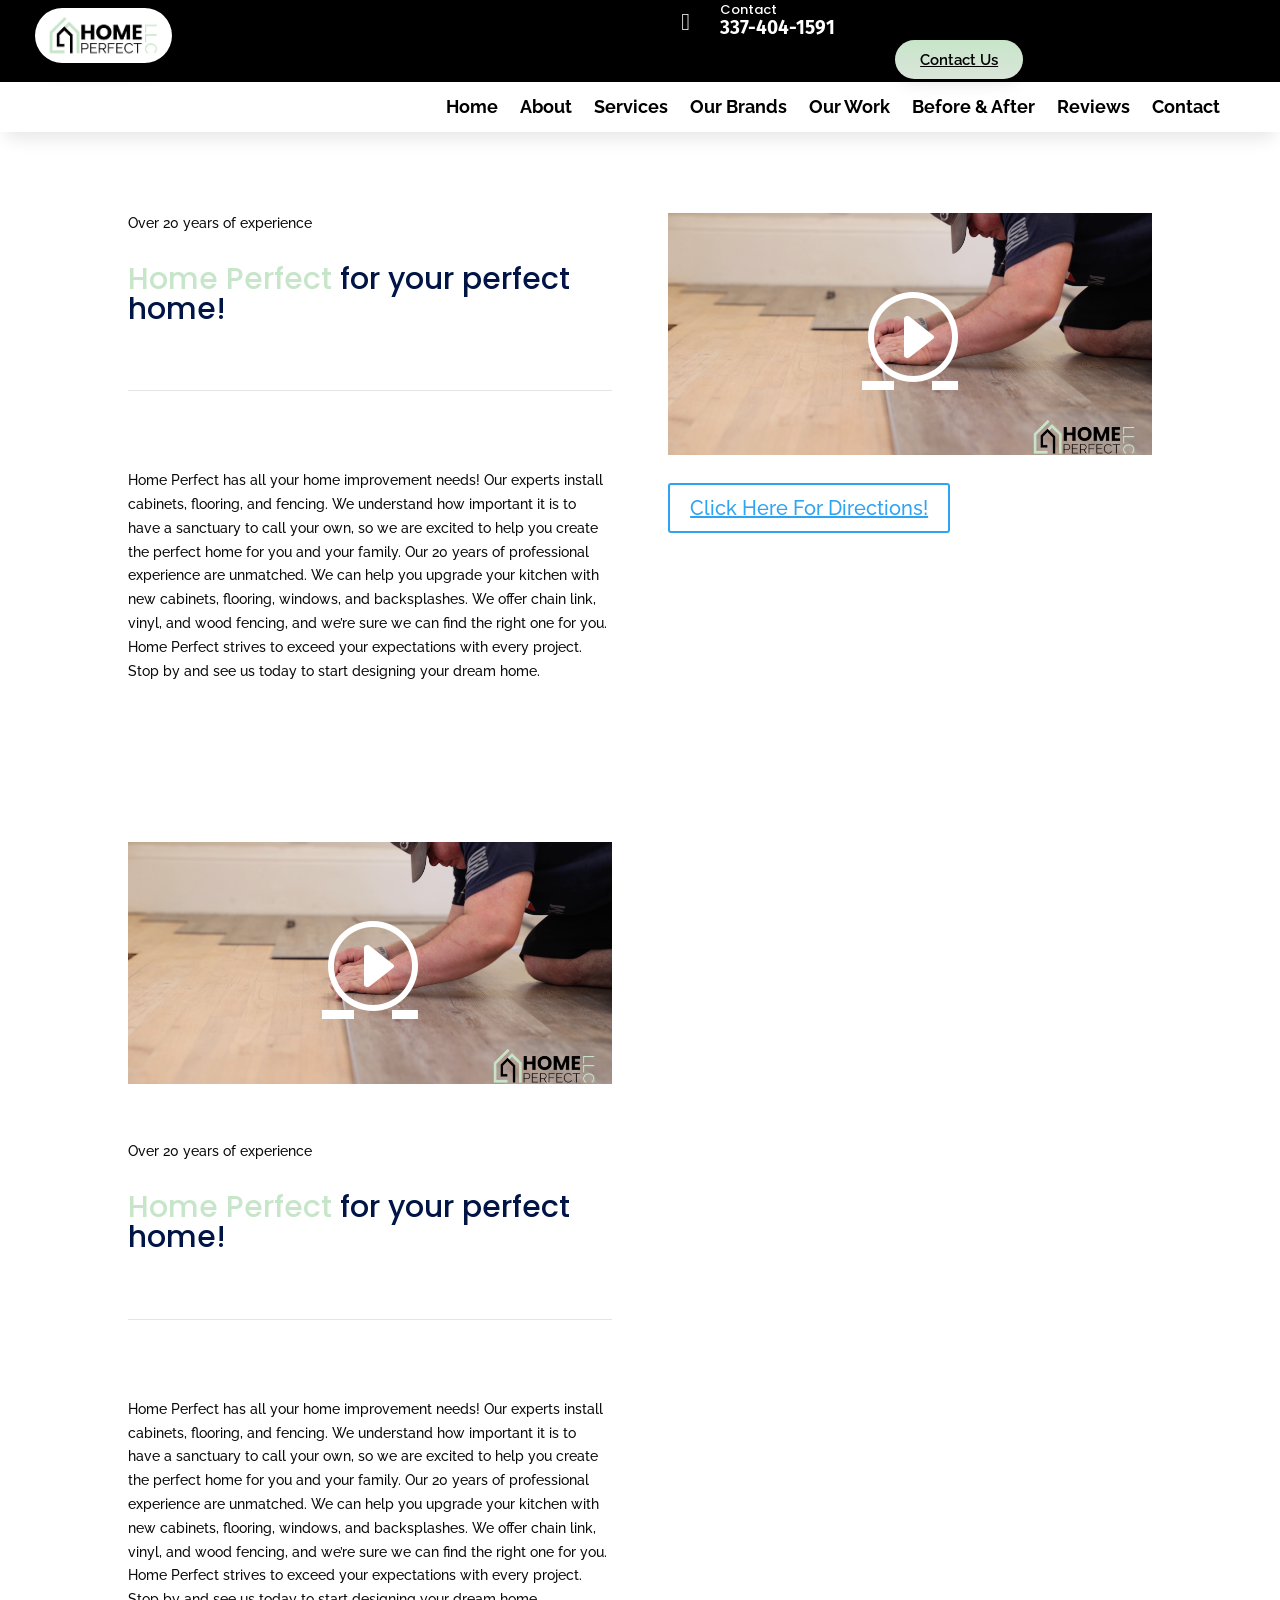
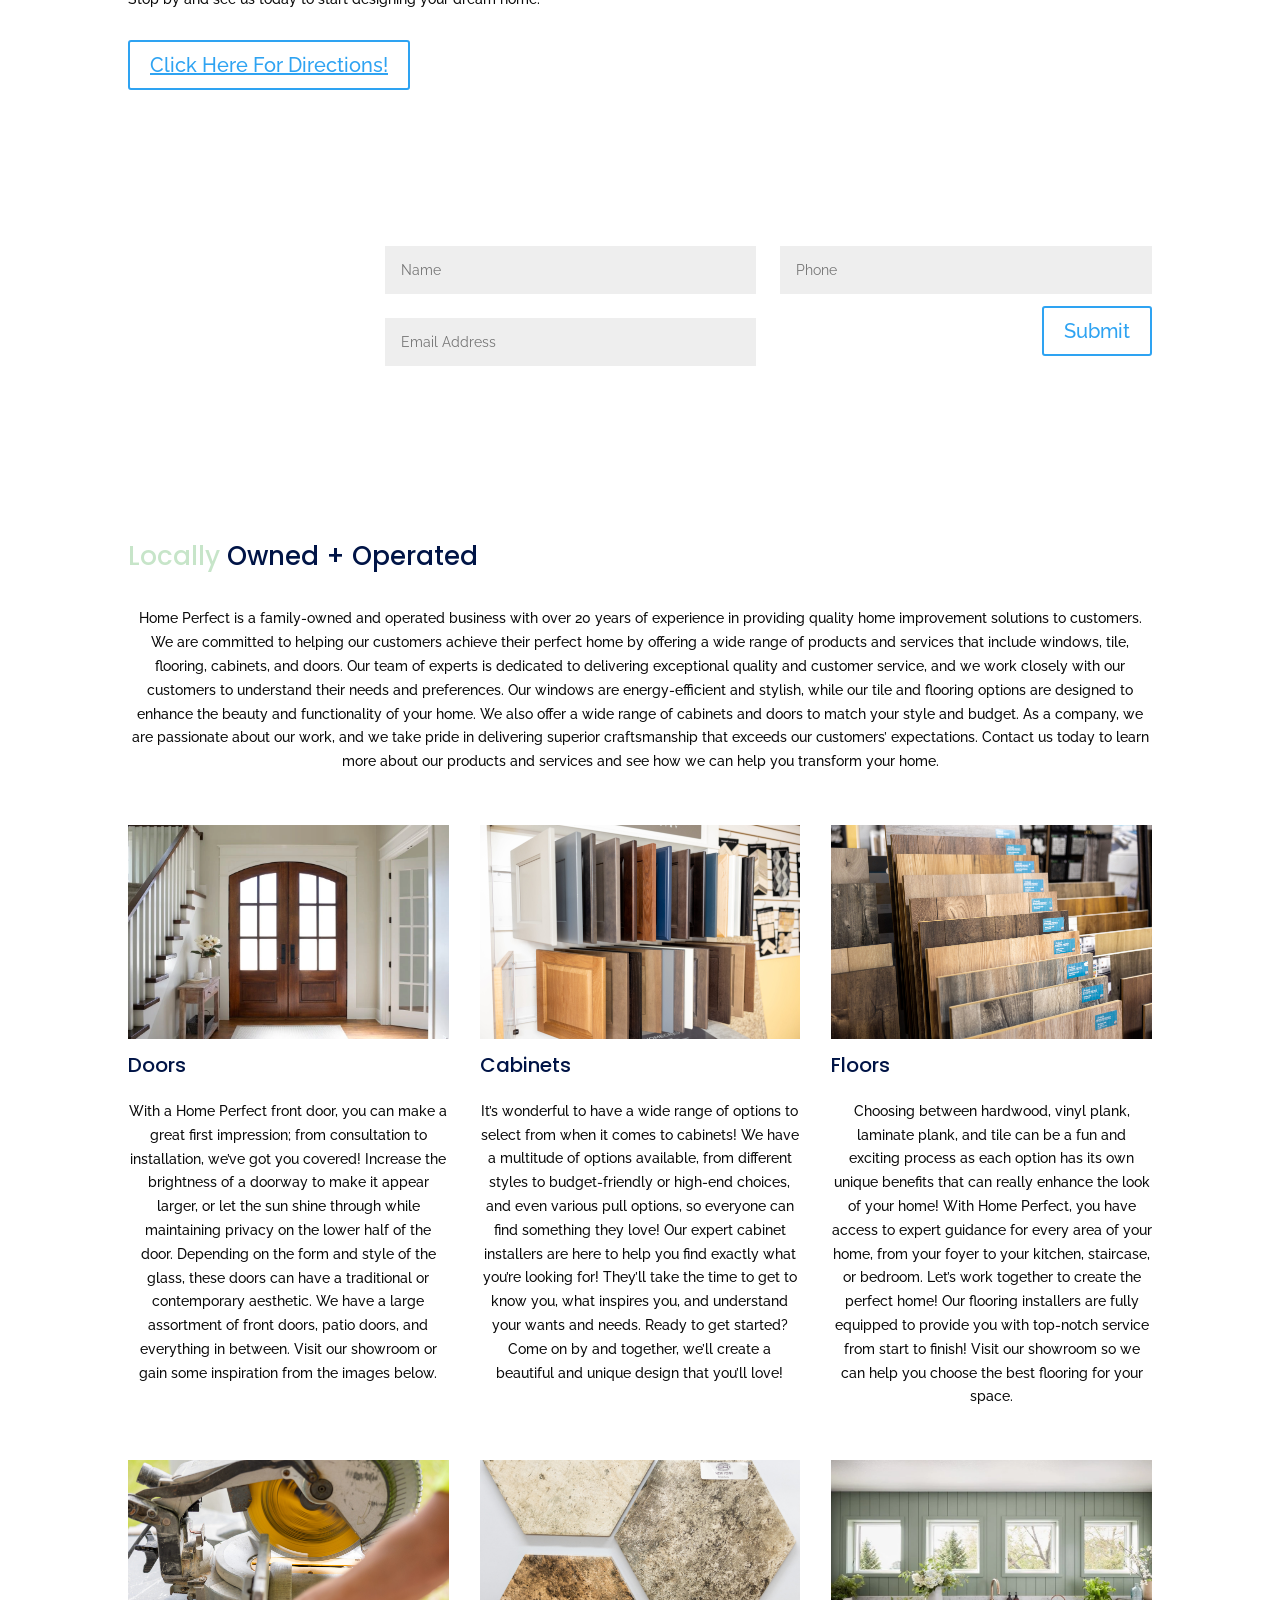
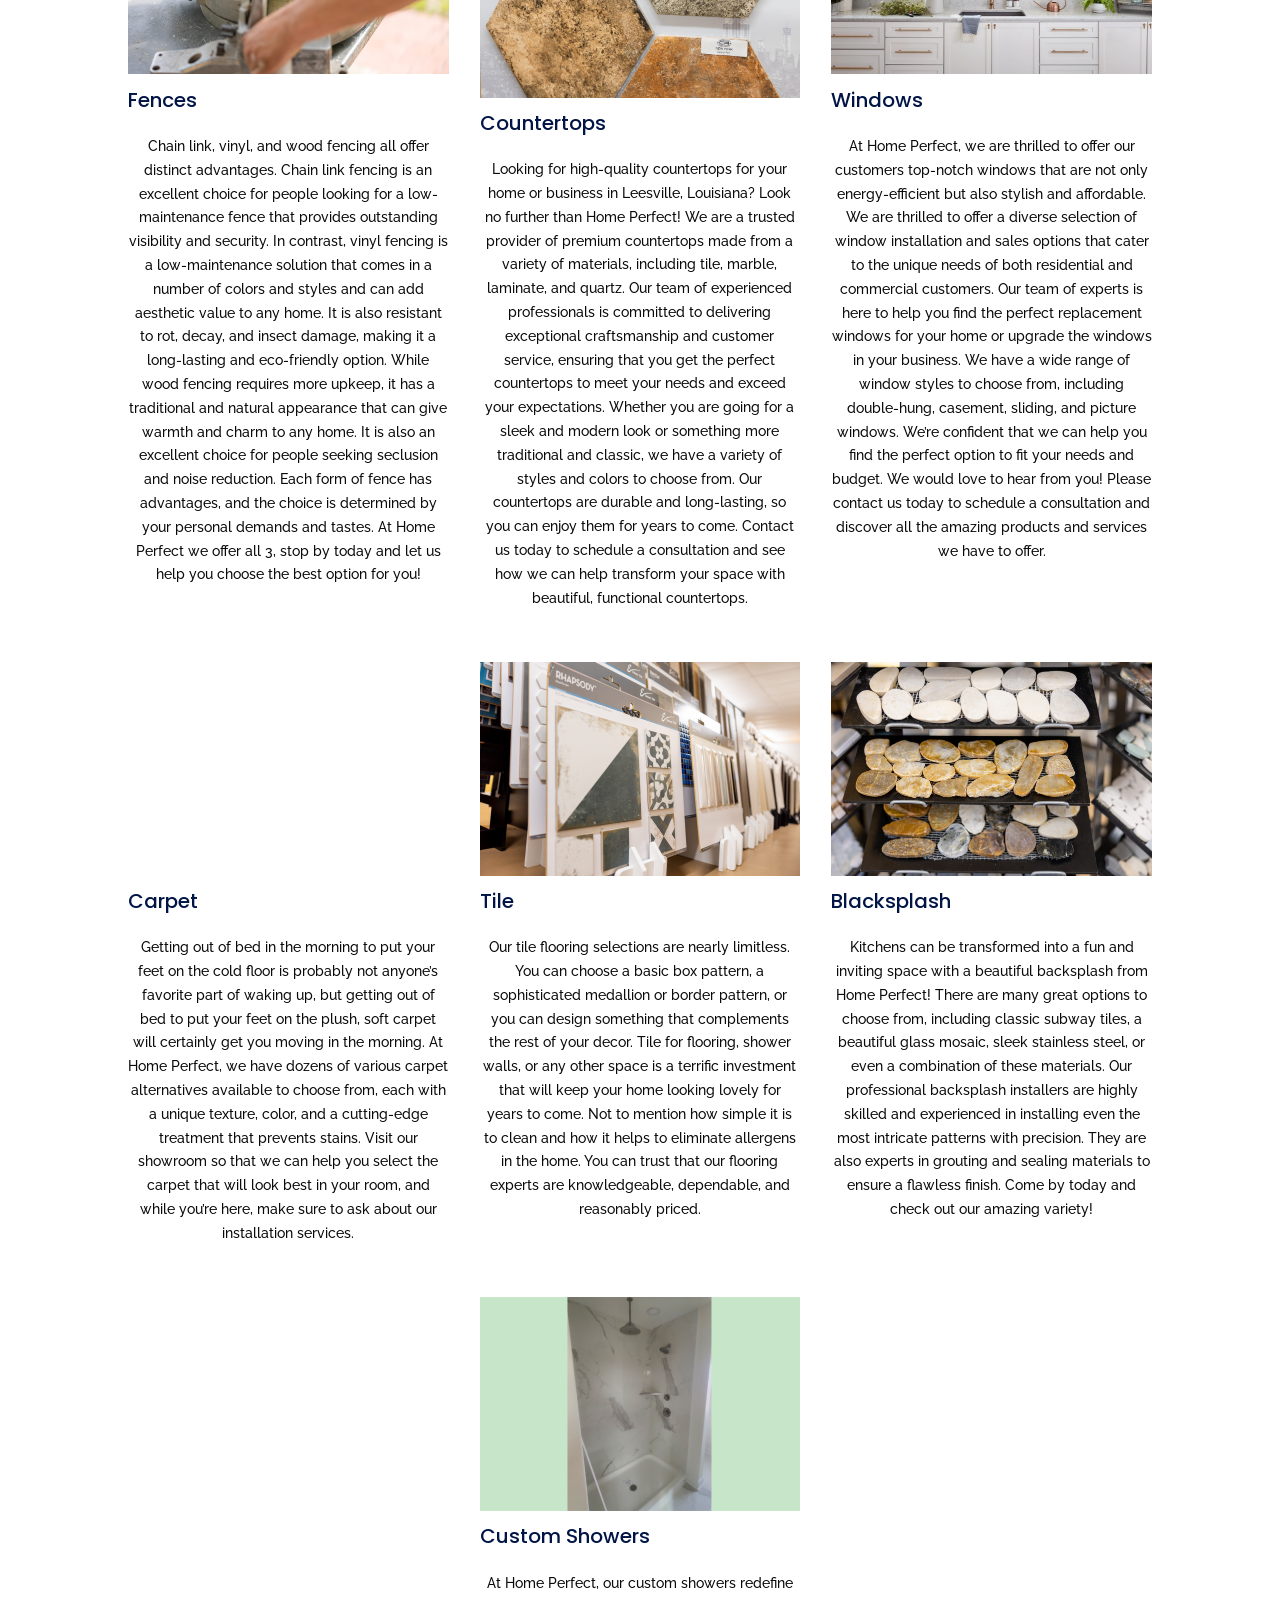
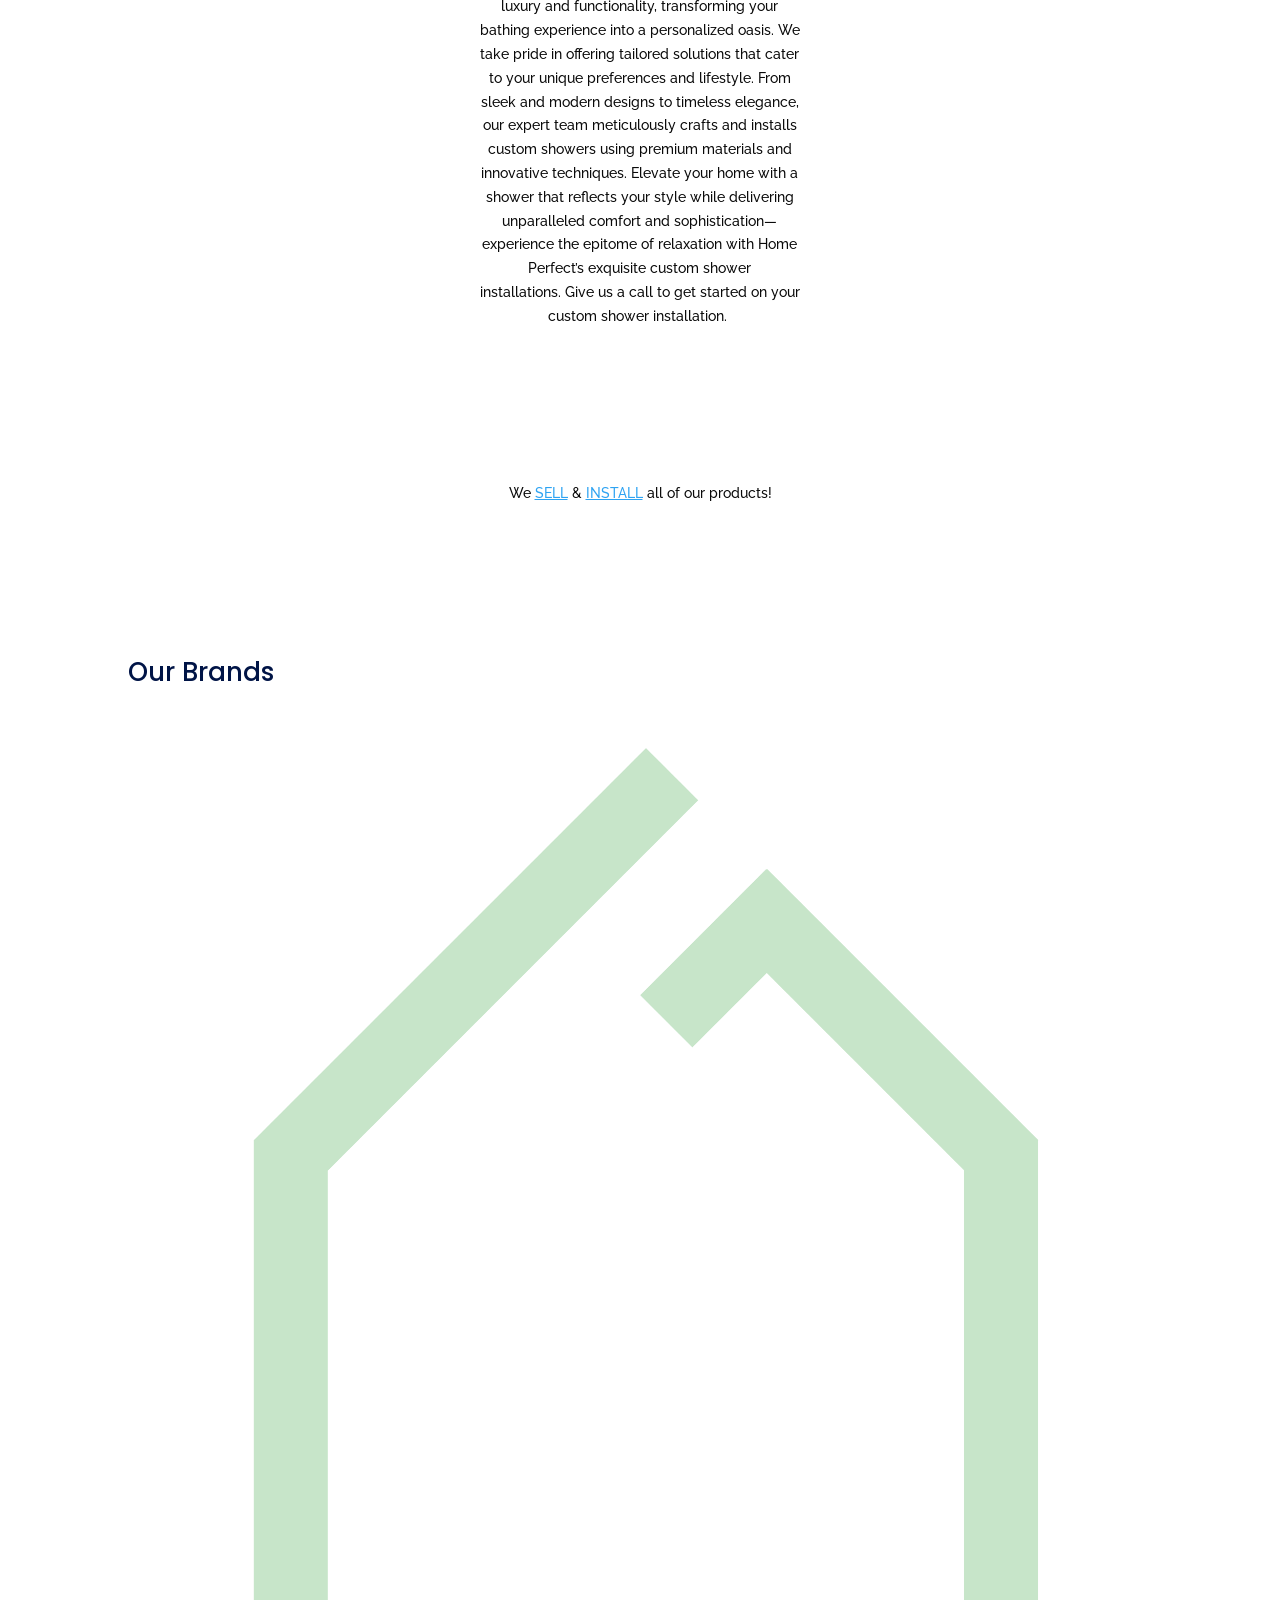
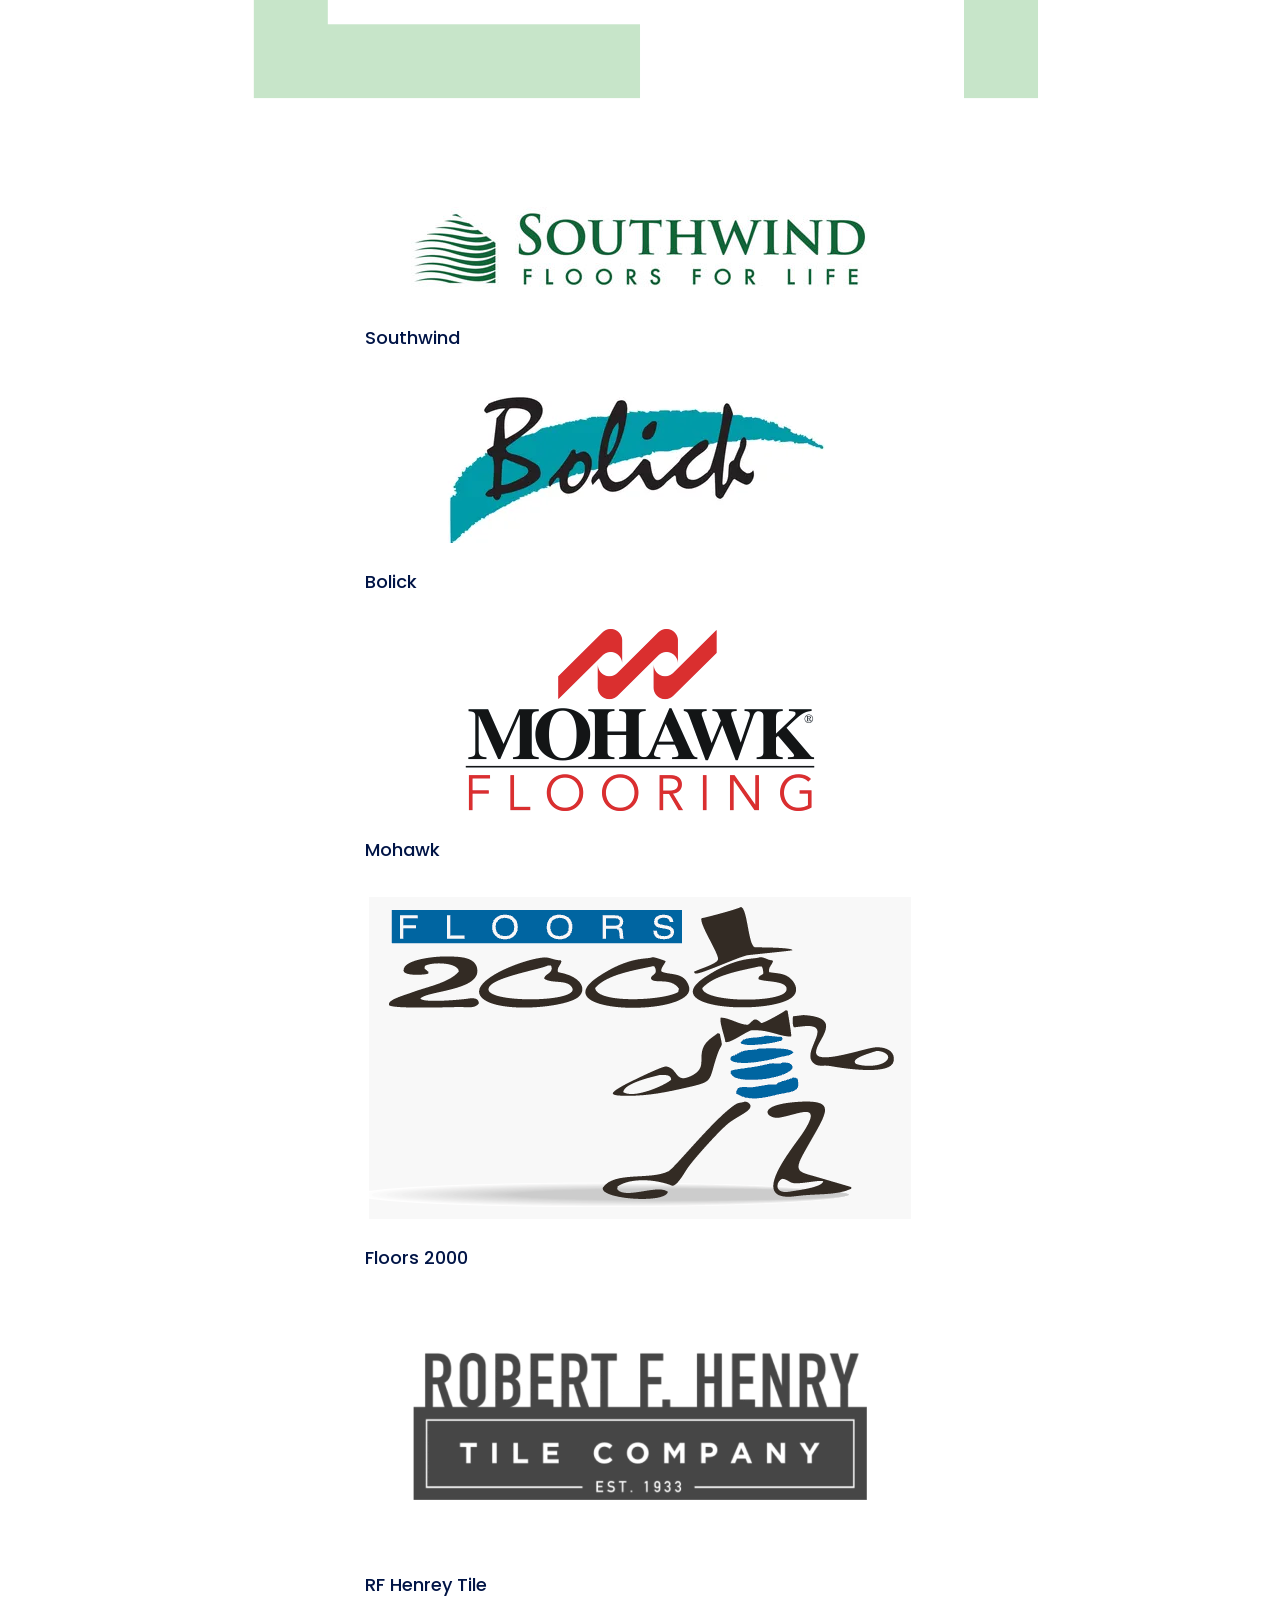
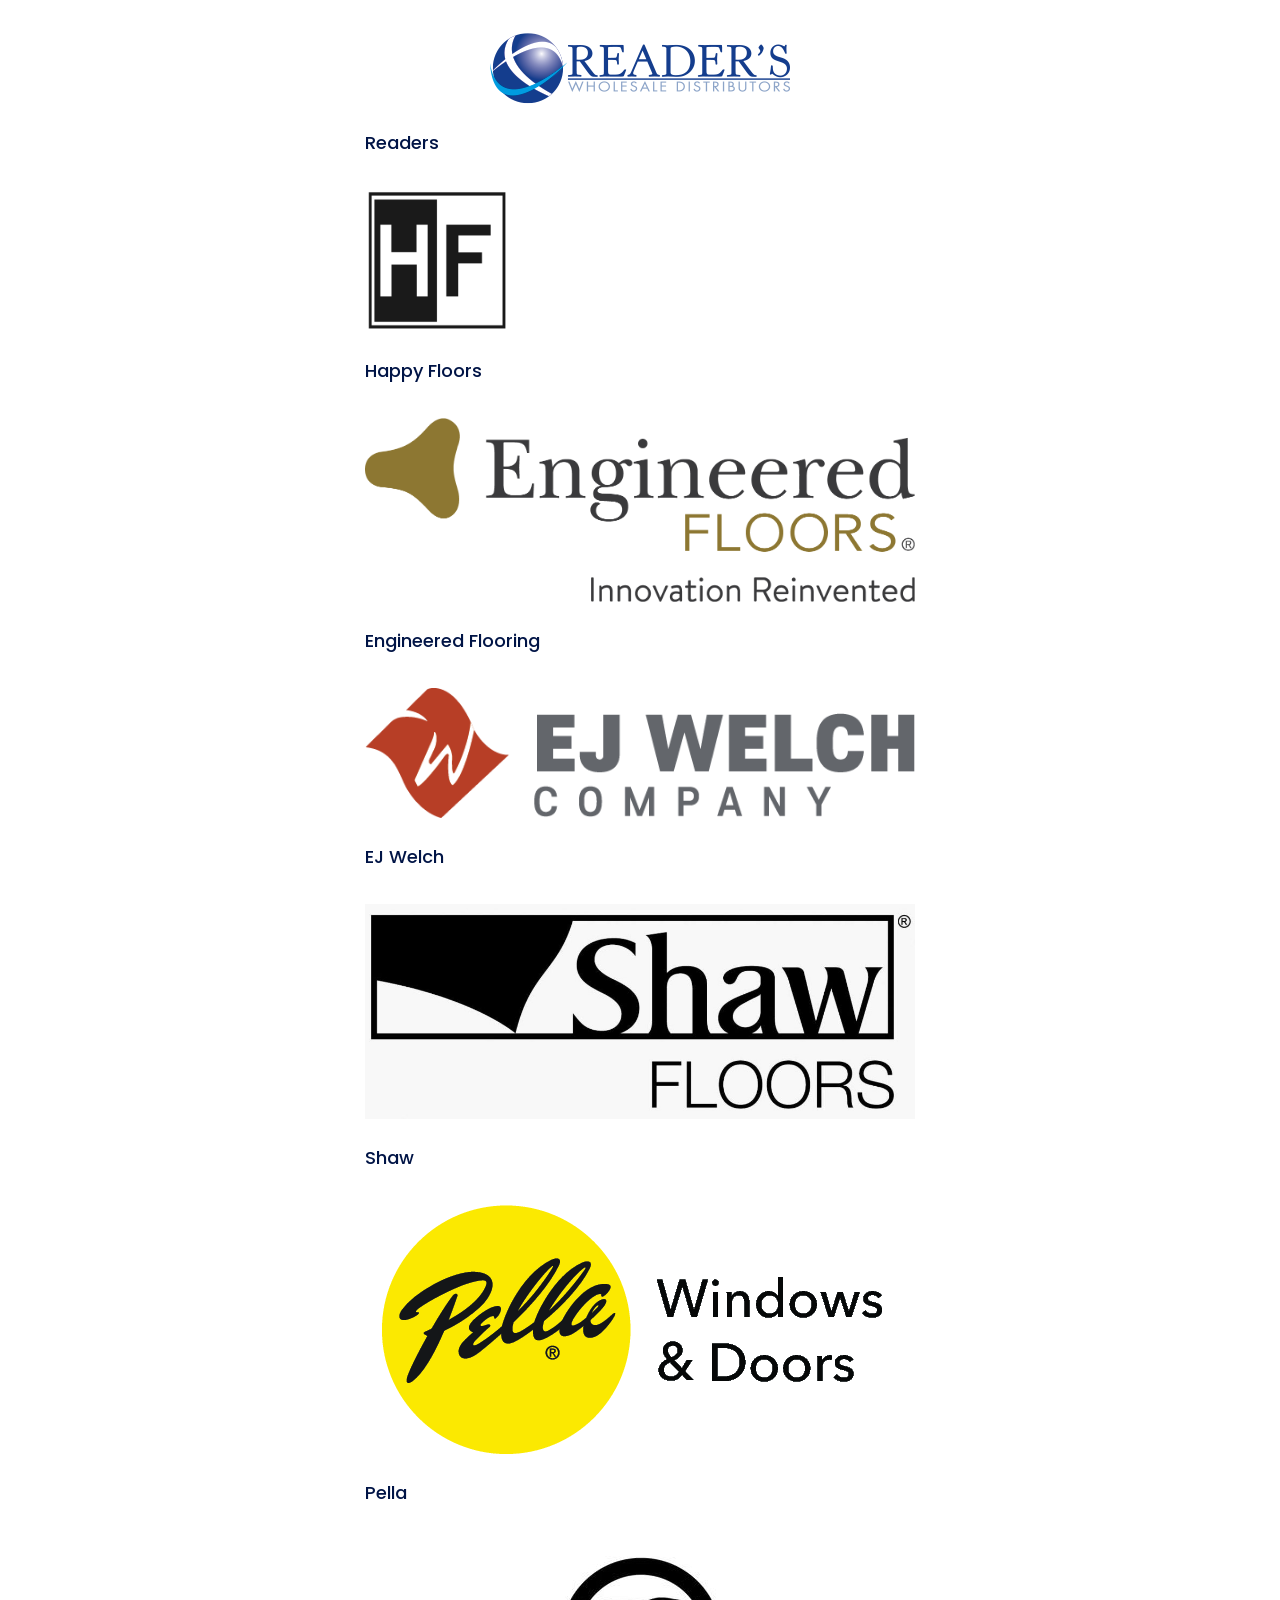
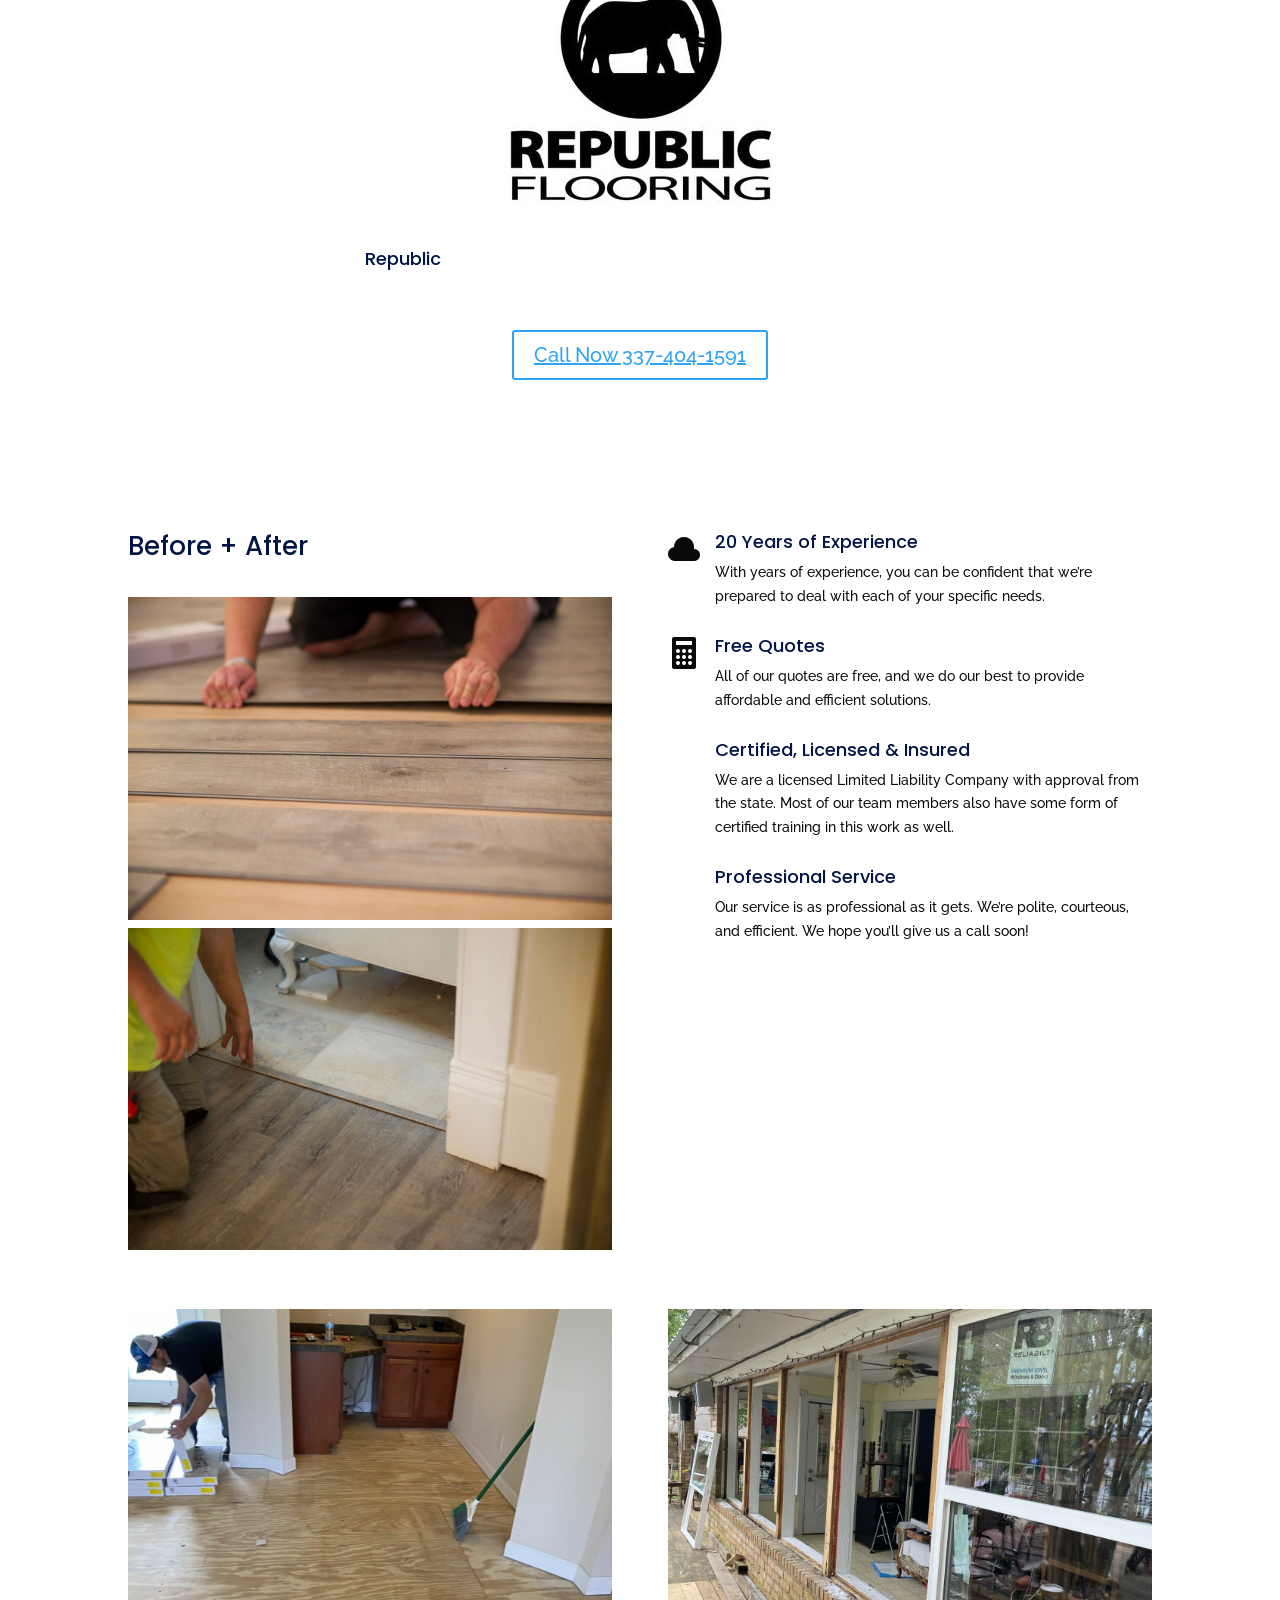
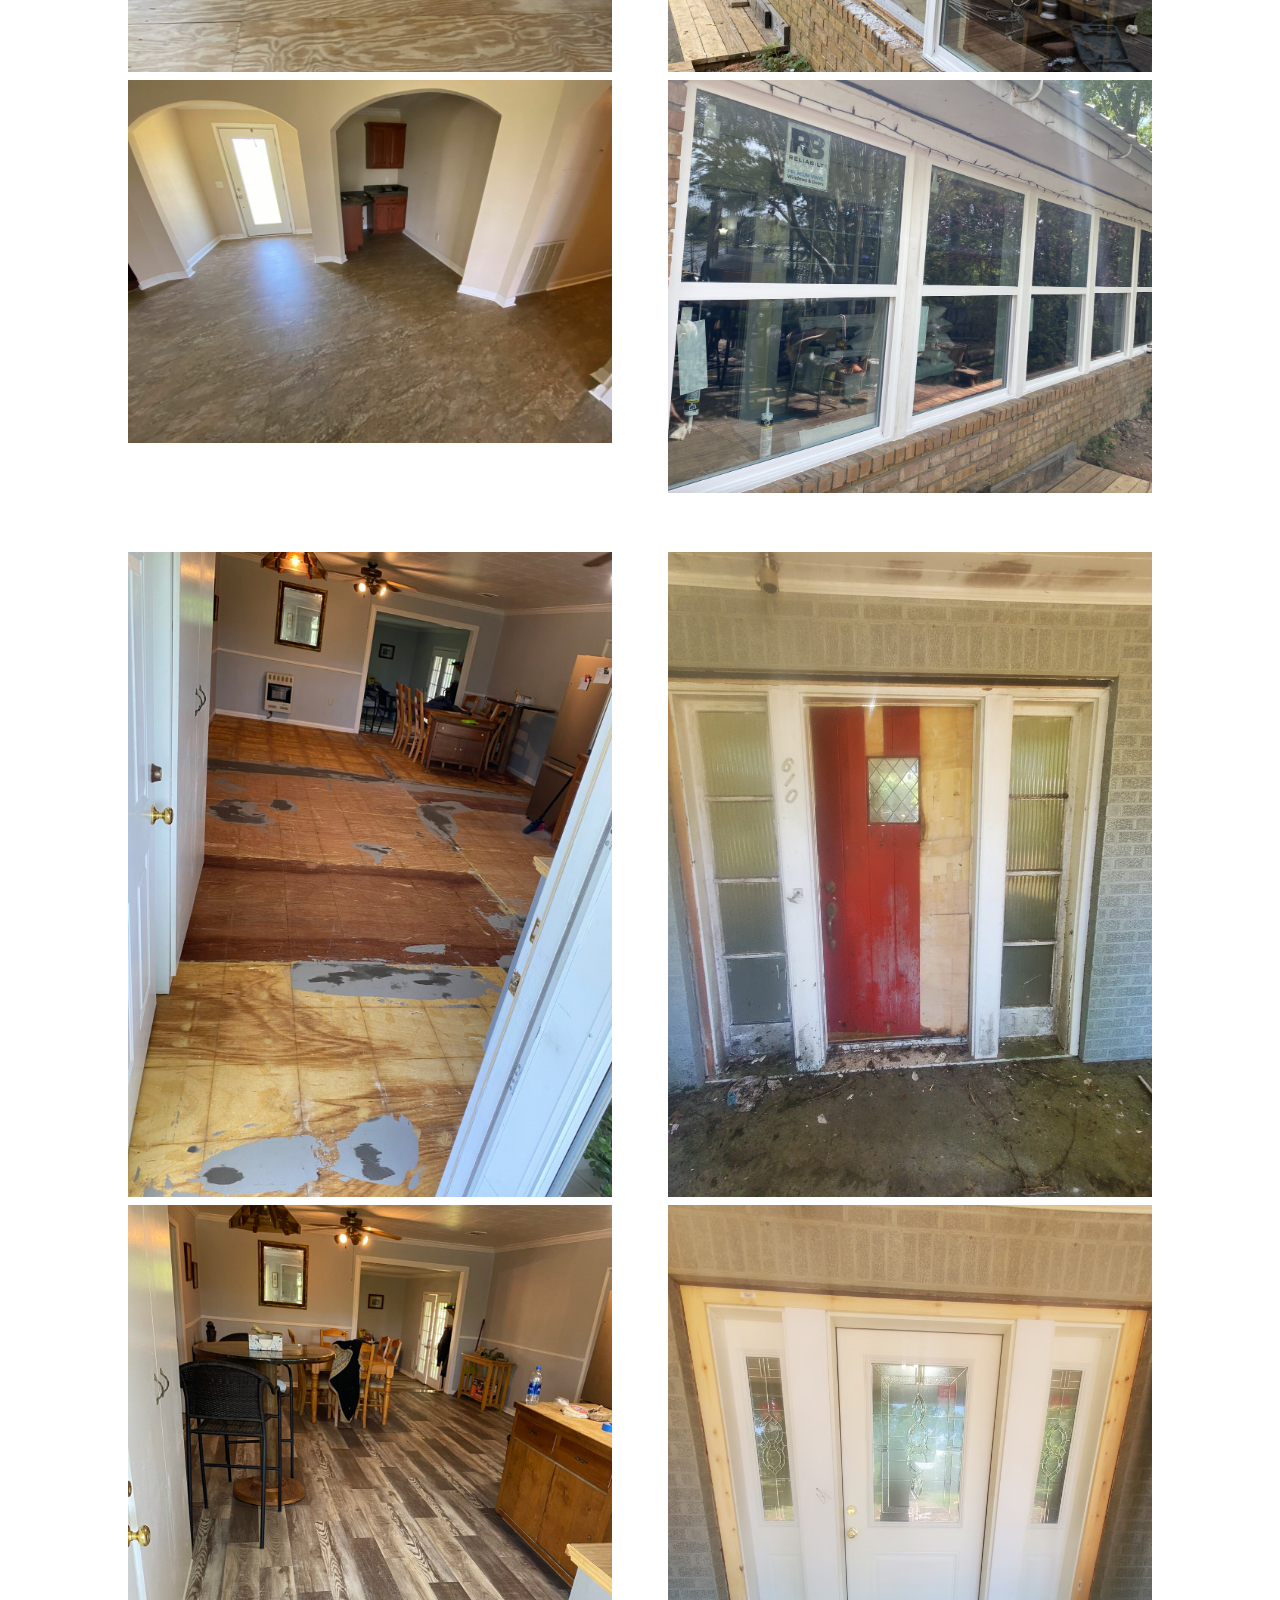
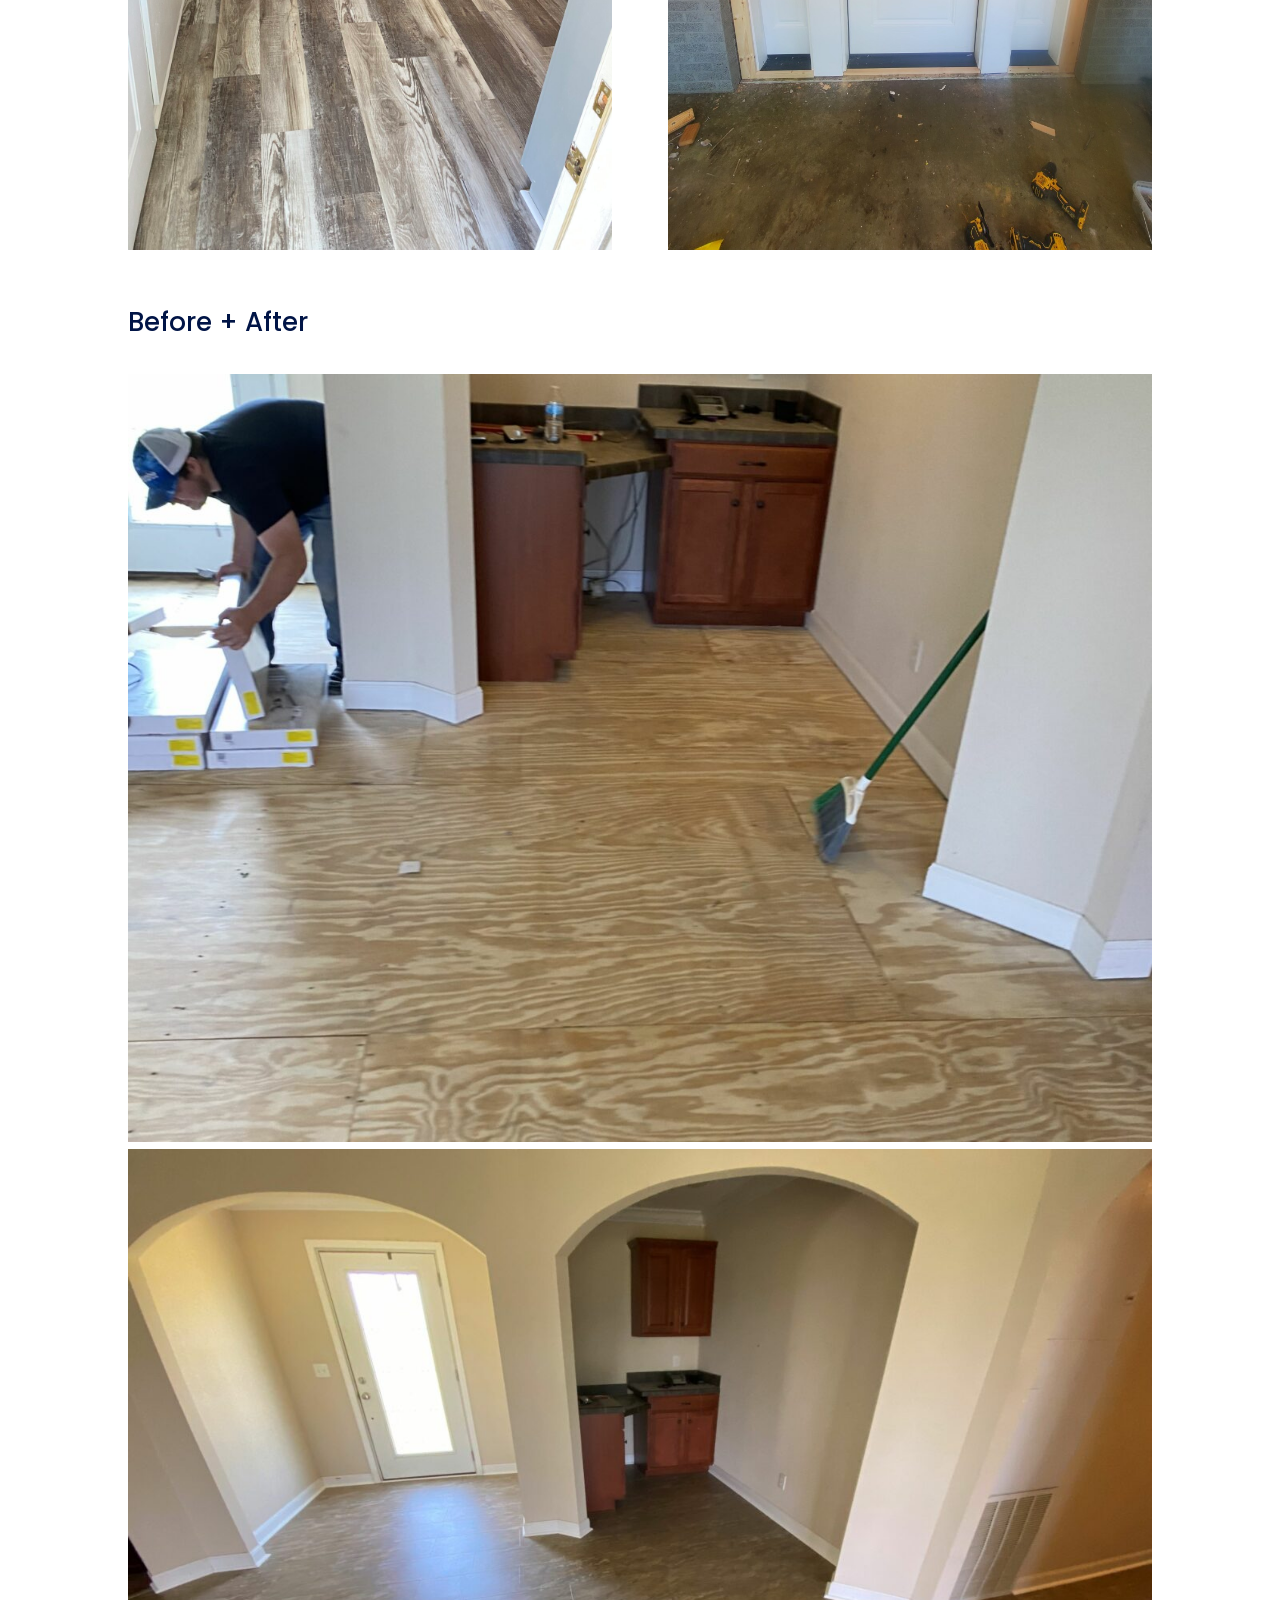
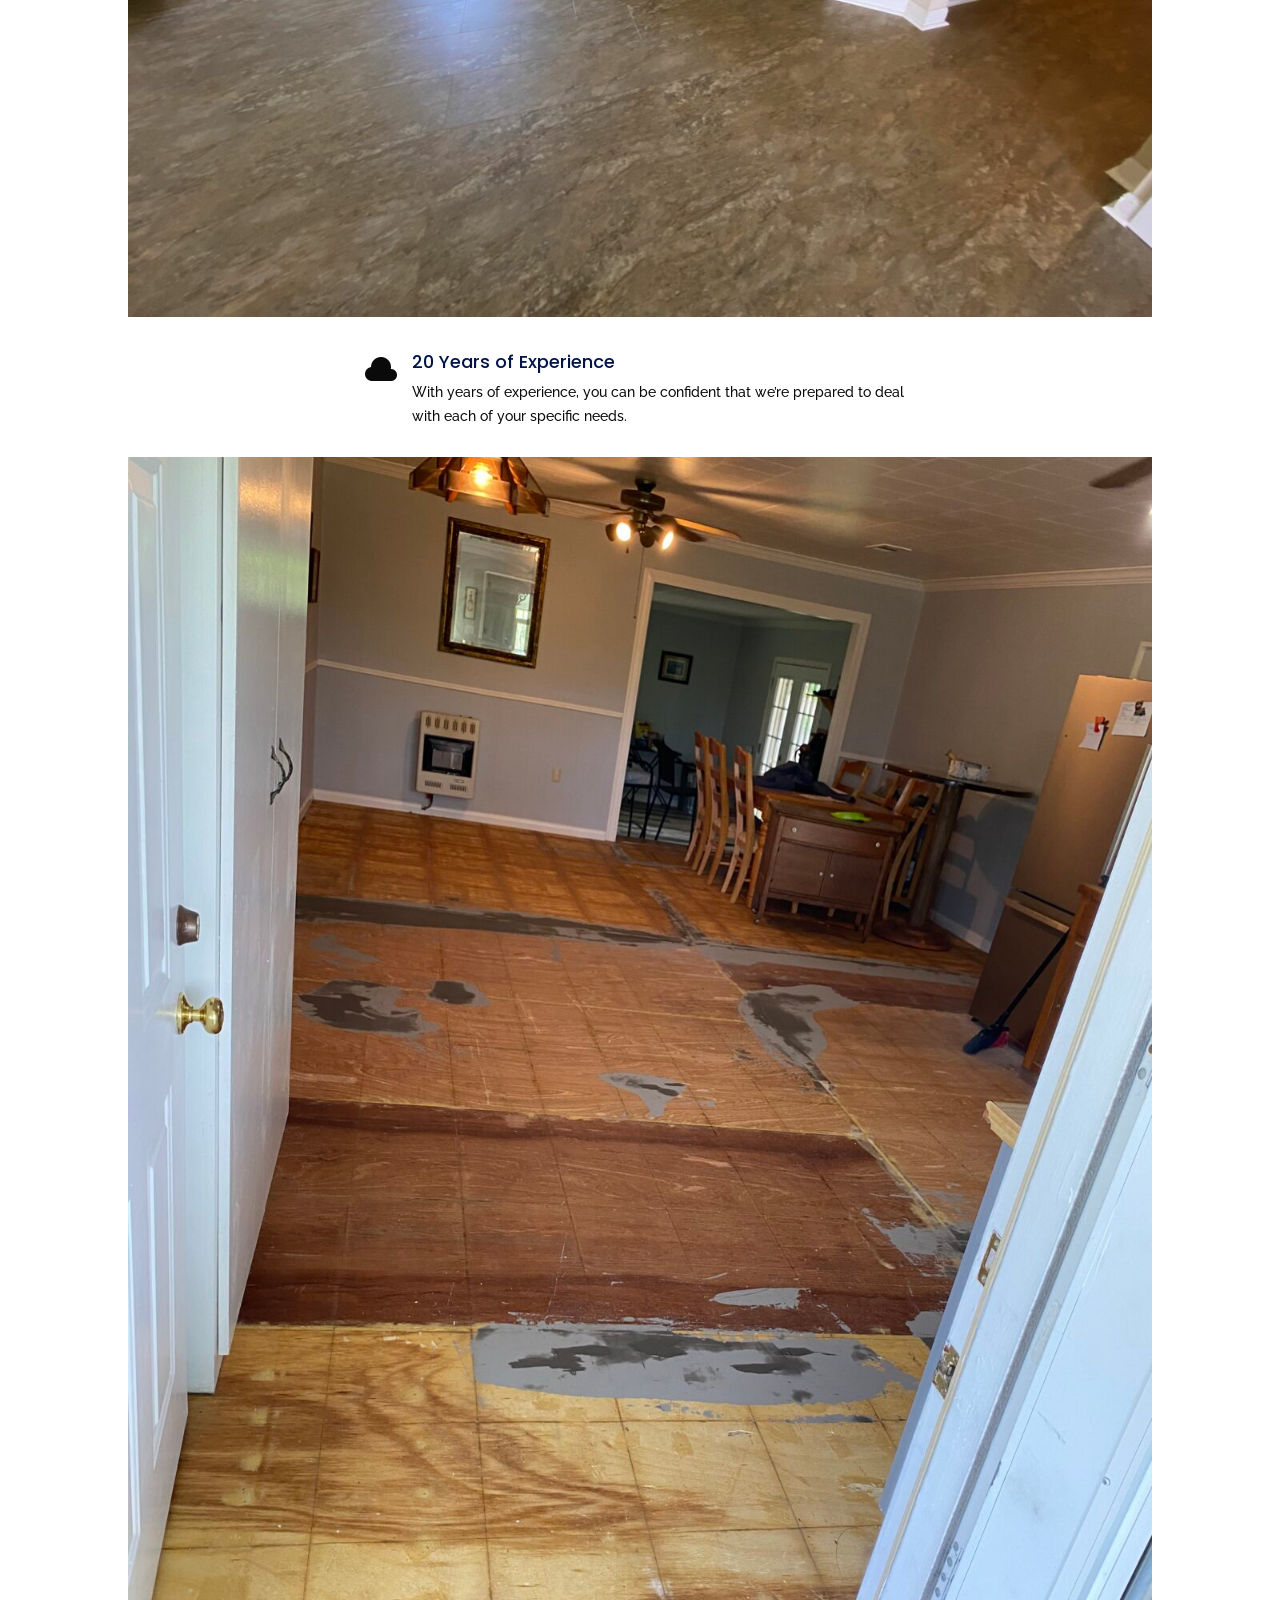
==== commit 32ab7d8f: "Add missing Divi dynamic CSS from Flywheel staging" ====
--- a/index.html
+++ b/index.html
@@ -1828,7 +1828,7 @@
 </script>
 		<script type="application/javascript">
 			(function() {
-				var file     = ["https:\/\/www.homeperfectllc.com\/wp-content\/et-cache\/91676\/et-divi-dynamic-tb-92117-tb-98054-91676-late.css"];
+				var file     = ["\/wp-content\/et-cache\/91676\/et-divi-dynamic-tb-92117-tb-98054-91676-late.css"];
 				var handle   = document.getElementById('divi-style-parent-inline-inline-css');
 				var location = handle.parentNode;
 
--- a/wp-content/et-cache/91676/et-divi-dynamic-tb-92117-tb-98054-91676-late.css
+++ b/wp-content/et-cache/91676/et-divi-dynamic-tb-92117-tb-98054-91676-late.css
@@ -0,0 +1,3 @@
+.et_pb_with_border .et-pb-icon,.et_pb_with_border .et_pb_image_wrap{border:0 solid #333}.et_pb_blurb_content{max-width:550px;margin:0 auto;position:relative;text-align:center;word-wrap:break-word;width:100%}.et_pb_blurb.et_pb_text_align_left .et_pb_blurb_content .et_pb_blurb_container{text-align:left}.et_pb_blurb.et_pb_text_align_right .et_pb_blurb_content .et_pb_blurb_container{text-align:right}.et_pb_blurb.et_pb_text_align_justified .et_pb_blurb_content .et_pb_blurb_container{text-align:justify}.et_pb_blurb.et_pb_text_align_center .et_pb_blurb_content .et_pb_blurb_container{text-align:center}.et_pb_blurb_content p:last-of-type{padding-bottom:0}.et_pb_blurb .et_pb_module_header a,.et_pb_blurb h4 a{text-decoration:none}.et_pb_blurb .et_pb_image_wrap{display:block;margin:auto}.et_pb_main_blurb_image img{border-radius:inherit}.et_pb_main_blurb_image img[src*=".svg"]{width:auto}.et_pb_sticky_module .et_pb_main_blurb_image .et_pb_image_wrap{width:100%;max-width:100%}.et_pb_blurb_position_left .et_pb_blurb_content,.et_pb_blurb_position_right .et_pb_blurb_content{display:table}.et_pb_blurb_position_left .et_pb_main_blurb_image,.et_pb_blurb_position_right .et_pb_main_blurb_image{width:32px;display:table-cell;line-height:0}.et_pb_blurb_position_left .et_pb_main_blurb_image img,.et_pb_blurb_position_right .et_pb_main_blurb_image img{width:inherit}.et_pb_blurb_position_left .et-pb-icon,.et_pb_blurb_position_right .et-pb-icon{font-size:32px}.et_pb_blurb_position_right .et-pb-icon{display:table-cell}.et_pb_blurb_position_left .et_pb_blurb_container,.et_pb_blurb_position_right .et_pb_blurb_container{display:table-cell;vertical-align:top}.et_pb_blurb_position_left .et_pb_blurb_container{padding-left:15px}.et_pb_blurb_position_left .et_pb_blurb_content{text-align:left}.et_pb_blurb_position_right .et_pb_blurb_container{padding-right:15px}.et_pb_blurb_position_right .et_pb_blurb_content{text-align:right}.et_pb_blurb_position_right .et_pb_main_blurb_image{left:auto;right:0}.et_pb_blurb_position_right .et-pb-icon{margin-right:0;margin-left:20px}.et_pb_main_blurb_image{display:inline-block;margin-bottom:30px;line-height:0;max-width:100%}@media (max-width:980px){.et_pb_blurb_position_left_tablet .et_pb_main_blurb_image,.et_pb_blurb_position_right_tablet .et_pb_main_blurb_image{width:32px;display:table-cell;line-height:0}.et_pb_blurb_position_left_tablet .et_pb_main_blurb_image img,.et_pb_blurb_position_right_tablet .et_pb_main_blurb_image img{width:inherit}.et_pb_blurb_position_left_tablet .et-pb-icon,.et_pb_blurb_position_right_tablet .et-pb-icon{font-size:32px;display:table-cell}.et_pb_blurb_position_left_tablet .et_pb_blurb_container,.et_pb_blurb_position_right_tablet .et_pb_blurb_container{display:table-cell;vertical-align:top}.et_pb_blurb_position_left_tablet .et_pb_blurb_container{padding-left:15px}.et_pb_blurb_position_left_tablet .et_pb_blurb_content{text-align:left}.et_pb_blurb_position_right_tablet .et_pb_blurb_container{padding-right:15px}.et_pb_blurb_position_right_tablet .et_pb_blurb_content{padding-right:52px;text-align:right}.et_pb_blurb_position_right_tablet .et_pb_main_blurb_image{left:auto;right:0}.et_pb_blurb_position_right_tablet .et-pb-icon{margin-right:0;margin-left:20px}.et_pb_blurb_position_top_tablet .et_pb_main_blurb_image{display:block;width:auto}.et_pb_blurb_position_top_tablet .et-pb-icon{font-size:96px;display:initial}.et_pb_blurb_position_top_tablet .et_pb_blurb_container{display:block;padding-left:0;padding-right:0}.et_pb_blurb_position_top_tablet .et_pb_blurb_content{display:inline-block;text-align:center;padding-right:0}}@media (max-width:767px){.et_pb_blurb_position_left_phone .et_pb_main_blurb_image,.et_pb_blurb_position_right_phone .et_pb_main_blurb_image{width:32px;display:table-cell;line-height:0}.et_pb_blurb_position_left_phone .et_pb_main_blurb_image img,.et_pb_blurb_position_right_phone .et_pb_main_blurb_image img{width:inherit}.et_pb_blurb_position_left_phone .et-pb-icon,.et_pb_blurb_position_right_phone .et-pb-icon{font-size:32px;display:table-cell}.et_pb_blurb_position_left_phone .et_pb_blurb_container,.et_pb_blurb_position_right_phone .et_pb_blurb_container{display:table-cell;vertical-align:top}.et_pb_blurb_position_left_phone .et_pb_blurb_container{padding-left:15px}.et_pb_blurb_position_left_phone .et_pb_blurb_content{text-align:left}.et_pb_blurb_position_right_phone .et_pb_blurb_container{padding-right:15px}.et_pb_blurb_position_right_phone .et_pb_blurb_content{padding-right:52px;text-align:right}.et_pb_blurb_position_right_phone .et_pb_main_blurb_image{left:auto;right:0}.et_pb_blurb_position_right_phone .et-pb-icon{margin-right:0;margin-left:20px}.et_pb_blurb_position_top_phone .et_pb_main_blurb_image{display:block;width:auto}.et_pb_blurb_position_top_phone .et-pb-icon{font-size:96px;display:initial}.et_pb_blurb_position_top_phone .et_pb_blurb_container{display:block;padding-left:0;padding-right:0}.et_pb_blurb_position_top_phone .et_pb_blurb_content{display:inline-block;text-align:center;padding-right:0}}@media (max-width:980px){.et_pb_blurb.et_pb_text_align_left-tablet .et_pb_blurb_content .et_pb_blurb_container{text-align:left}.et_pb_blurb.et_pb_text_align_right-tablet .et_pb_blurb_content .et_pb_blurb_container{text-align:right}.et_pb_blurb.et_pb_text_align_justified-tablet .et_pb_blurb_content .et_pb_blurb_container{text-align:justify}.et_pb_blurb.et_pb_text_align_center-tablet .et_pb_blurb_content .et_pb_blurb_container{text-align:center}}@media (max-width:767px){.et_pb_blurb.et_pb_text_align_left-phone .et_pb_blurb_content .et_pb_blurb_container{text-align:left}.et_pb_blurb.et_pb_text_align_right-phone .et_pb_blurb_content .et_pb_blurb_container{text-align:right}.et_pb_blurb.et_pb_text_align_justified-phone .et_pb_blurb_content .et_pb_blurb_container{text-align:justify}.et_pb_blurb.et_pb_text_align_center-phone .et_pb_blurb_content .et_pb_blurb_container{text-align:center}}
+.et-waypoint.et_pb_animation_off,.et-waypoint:not(.et_pb_counters).et_pb_animation_off,.et_pb_animation_off{opacity:1}.et-waypoint.et_pb_animation_left.et-animated,.et_pb_animation_left.et-animated{opacity:1;-webkit-animation:fadeLeft 1s cubic-bezier(.77,0,.175,1) 1;animation:fadeLeft 1s cubic-bezier(.77,0,.175,1) 1}.et-waypoint.et_pb_animation_right.et-animated,.et_pb_animation_right.et-animated{opacity:1;-webkit-animation:fadeRight 1s cubic-bezier(.77,0,.175,1) 1;animation:fadeRight 1s cubic-bezier(.77,0,.175,1) 1}.et-waypoint.et_pb_animation_top.et-animated,.et_pb_animation_top.et-animated{opacity:1;-webkit-animation:fadeTop 1s cubic-bezier(.77,0,.175,1) 1;animation:fadeTop 1s cubic-bezier(.77,0,.175,1) 1}.et-waypoint.et_pb_animation_bottom.et-animated,.et_pb_animation_bottom.et-animated{opacity:1;-webkit-animation:fadeBottom 1s cubic-bezier(.77,0,.175,1) 1;animation:fadeBottom 1s cubic-bezier(.77,0,.175,1) 1}.et-waypoint.et_pb_animation_fade_in.et-animated,.et_pb_animation_fade_in.et-animated{opacity:1;-webkit-animation:fadeIn 1s cubic-bezier(.77,0,.175,1) 1;animation:fadeIn 1s cubic-bezier(.77,0,.175,1) 1}@media (max-width:980px){.et-waypoint.et_pb_animation_off_tablet,.et-waypoint:not(.et_pb_counters).et_pb_animation_off_tablet,.et_pb_animation_off_tablet{opacity:1;-webkit-animation:none;animation:none}.et-waypoint.et_pb_animation_left_tablet.et-animated,.et_pb_animation_left_tablet.et-animated{opacity:1;-webkit-animation:fadeLeft 1s cubic-bezier(.77,0,.175,1) 1;animation:fadeLeft 1s cubic-bezier(.77,0,.175,1) 1}.et-waypoint.et_pb_animation_right_tablet.et-animated,.et_pb_animation_right_tablet.et-animated{opacity:1;-webkit-animation:fadeRight 1s cubic-bezier(.77,0,.175,1) 1;animation:fadeRight 1s cubic-bezier(.77,0,.175,1) 1}.et-waypoint.et_pb_animation_top_tablet.et-animated,.et_pb_animation_top_tablet.et-animated{opacity:1;-webkit-animation:fadeTop 1s cubic-bezier(.77,0,.175,1) 1;animation:fadeTop 1s cubic-bezier(.77,0,.175,1) 1}.et-waypoint.et_pb_animation_bottom_tablet.et-animated,.et_pb_animation_bottom_tablet.et-animated{opacity:1;-webkit-animation:fadeBottom 1s cubic-bezier(.77,0,.175,1) 1;animation:fadeBottom 1s cubic-bezier(.77,0,.175,1) 1}.et-waypoint.et_pb_animation_fade_in_tablet.et-animated,.et_pb_animation_fade_in_tablet.et-animated{opacity:1;-webkit-animation:fadeIn 1s cubic-bezier(.77,0,.175,1) 1;animation:fadeIn 1s cubic-bezier(.77,0,.175,1) 1}}@media (max-width:767px){.et-waypoint.et_pb_animation_off_phone,.et-waypoint:not(.et_pb_counters).et_pb_animation_off_phone,.et_pb_animation_off_phone{opacity:1;-webkit-animation:none;animation:none}.et-waypoint.et_pb_animation_left_phone.et-animated,.et_pb_animation_left_phone.et-animated{opacity:1;-webkit-animation:fadeLeft 1s cubic-bezier(.77,0,.175,1) 1;animation:fadeLeft 1s cubic-bezier(.77,0,.175,1) 1}.et-waypoint.et_pb_animation_right_phone.et-animated,.et_pb_animation_right_phone.et-animated{opacity:1;-webkit-animation:fadeRight 1s cubic-bezier(.77,0,.175,1) 1;animation:fadeRight 1s cubic-bezier(.77,0,.175,1) 1}.et-waypoint.et_pb_animation_top_phone.et-animated,.et_pb_animation_top_phone.et-animated{opacity:1;-webkit-animation:fadeTop 1s cubic-bezier(.77,0,.175,1) 1;animation:fadeTop 1s cubic-bezier(.77,0,.175,1) 1}.et-waypoint.et_pb_animation_bottom_phone.et-animated,.et_pb_animation_bottom_phone.et-animated{opacity:1;-webkit-animation:fadeBottom 1s cubic-bezier(.77,0,.175,1) 1;animation:fadeBottom 1s cubic-bezier(.77,0,.175,1) 1}.et-waypoint.et_pb_animation_fade_in_phone.et-animated,.et_pb_animation_fade_in_phone.et-animated{opacity:1;-webkit-animation:fadeIn 1s cubic-bezier(.77,0,.175,1) 1;animation:fadeIn 1s cubic-bezier(.77,0,.175,1) 1}}
+.et_pb_with_border .et_pb_image_wrap{border:0 solid #333}.et_pb_image{margin-left:auto;margin-right:auto;line-height:0}.et_pb_image.aligncenter{text-align:center}.et_pb_image.et_pb_has_overlay a.et_pb_lightbox_image{display:block;position:relative}.et_pb_image{display:block}.et_pb_image .et_pb_image_wrap{display:inline-block;position:relative;max-width:100%}.et_pb_image .et_pb_image_wrap img[src*=".svg"]{width:auto}.et_pb_image img{position:relative}.et_pb_image_sticky{margin-bottom:0!important;display:inherit}.et_pb_image.et_pb_has_overlay .et_pb_image_wrap:hover .et_overlay{z-index:3;opacity:1}@media (min-width:981px){.et_pb_section_sticky,.et_pb_section_sticky.et_pb_bottom_divider .et_pb_row:nth-last-child(2),.et_pb_section_sticky .et_pb_column_single,.et_pb_section_sticky .et_pb_row.et-last-child,.et_pb_section_sticky .et_pb_row:last-child,.et_pb_section_sticky .et_pb_specialty_column .et_pb_row_inner.et-last-child,.et_pb_section_sticky .et_pb_specialty_column .et_pb_row_inner:last-child{padding-bottom:0!important}}@media (max-width:980px){.et_pb_image_sticky_tablet{margin-bottom:0!important;display:inherit}.et_pb_section_sticky_mobile,.et_pb_section_sticky_mobile.et_pb_bottom_divider .et_pb_row:nth-last-child(2),.et_pb_section_sticky_mobile .et_pb_column_single,.et_pb_section_sticky_mobile .et_pb_row.et-last-child,.et_pb_section_sticky_mobile .et_pb_row:last-child,.et_pb_section_sticky_mobile .et_pb_specialty_column .et_pb_row_inner.et-last-child,.et_pb_section_sticky_mobile .et_pb_specialty_column .et_pb_row_inner:last-child{padding-bottom:0!important}.et_pb_section_sticky .et_pb_row.et-last-child .et_pb_column.et_pb_row_sticky.et-last-child,.et_pb_section_sticky .et_pb_row:last-child .et_pb_column.et_pb_row_sticky:last-child{margin-bottom:0}.et_pb_image_bottom_space_tablet{margin-bottom:30px!important;display:block}.et_always_center_on_mobile{text-align:center!important;margin-left:auto!important;margin-right:auto!important}}@media (max-width:767px){.et_pb_image_sticky_phone{margin-bottom:0!important;display:inherit}.et_pb_image_bottom_space_phone{margin-bottom:30px!important;display:block}}
--- a/wp-content/et-cache/91676/et-divi-dynamic-tb-92117-tb-98054-91676.css
+++ b/wp-content/et-cache/91676/et-divi-dynamic-tb-92117-tb-98054-91676.css
@@ -0,0 +1,17 @@
+.et_pb_row{width:80%;max-width:1080px;margin:auto;position:relative}body.safari .section_has_divider,body.uiwebview .section_has_divider{-webkit-perspective:2000px;perspective:2000px}.section_has_divider .et_pb_row{z-index:5}.et_pb_row_inner{width:100%;position:relative}.et_pb_row.et_pb_row_empty,.et_pb_row_inner:nth-of-type(n+2).et_pb_row_empty{display:none}.et_pb_row:after,.et_pb_row_inner:after{content:"";display:block;clear:both;visibility:hidden;line-height:0;height:0;width:0}.et_pb_row_4col .et-last-child,.et_pb_row_4col .et-last-child-2,.et_pb_row_6col .et-last-child,.et_pb_row_6col .et-last-child-2,.et_pb_row_6col .et-last-child-3{margin-bottom:0}.et_pb_column{float:left;background-size:cover;background-position:50%;position:relative;z-index:2;min-height:1px}.et_pb_column--with-menu{z-index:3}.et_pb_column.et_pb_column_empty{min-height:1px}.et_pb_row .et_pb_column.et-last-child,.et_pb_row .et_pb_column:last-child,.et_pb_row_inner .et_pb_column.et-last-child,.et_pb_row_inner .et_pb_column:last-child{margin-right:0!important}.et_pb_column.et_pb_section_parallax{position:relative}.et_pb_column,.et_pb_row,.et_pb_row_inner{background-size:cover;background-position:50%;background-repeat:no-repeat}@media (min-width:981px){.et_pb_row{padding:2% 0}body.et_pb_pagebuilder_layout.et_pb_show_title .post-password-required .et_pb_row,body:not(.et_pb_pagebuilder_layout) .post-password-required .et_pb_row{padding:0;width:100%}.et_pb_column_3_4 .et_pb_row_inner{padding:3.735% 0}.et_pb_column_2_3 .et_pb_row_inner{padding:4.2415% 0}.et_pb_column_1_2 .et_pb_row_inner,.et_pb_column_3_5 .et_pb_row_inner{padding:5.82% 0}.et_section_specialty>.et_pb_row{padding:0}.et_pb_row_inner{width:100%}.et_pb_column_single{padding:2.855% 0}.et_pb_column_single .et_pb_module.et-first-child,.et_pb_column_single .et_pb_module:first-child{margin-top:0}.et_pb_column_single .et_pb_module.et-last-child,.et_pb_column_single .et_pb_module:last-child{margin-bottom:0}.et_pb_row .et_pb_column.et-last-child,.et_pb_row .et_pb_column:last-child,.et_pb_row_inner .et_pb_column.et-last-child,.et_pb_row_inner .et_pb_column:last-child{margin-right:0!important}.et_pb_row.et_pb_equal_columns,.et_pb_row_inner.et_pb_equal_columns,.et_pb_section.et_pb_equal_columns>.et_pb_row{display:-webkit-box;display:-ms-flexbox;display:flex}.rtl .et_pb_row.et_pb_equal_columns,.rtl .et_pb_row_inner.et_pb_equal_columns,.rtl .et_pb_section.et_pb_equal_columns>.et_pb_row{-webkit-box-orient:horizontal;-webkit-box-direction:reverse;-ms-flex-direction:row-reverse;flex-direction:row-reverse}.et_pb_row.et_pb_equal_columns>.et_pb_column,.et_pb_section.et_pb_equal_columns>.et_pb_row>.et_pb_column{-webkit-box-ordinal-group:2;-ms-flex-order:1;order:1}}@media (max-width:980px){.et_pb_row{max-width:1080px}body.et_pb_pagebuilder_layout.et_pb_show_title .post-password-required .et_pb_row,body:not(.et_pb_pagebuilder_layout) .post-password-required .et_pb_row{padding:0;width:100%}.et_pb_column .et_pb_row_inner,.et_pb_row{padding:30px 0}.et_section_specialty>.et_pb_row{padding:0}.et_pb_column{width:100%;margin-bottom:30px}.et_pb_bottom_divider .et_pb_row:nth-last-child(2) .et_pb_column:last-child,.et_pb_row .et_pb_column.et-last-child,.et_pb_row .et_pb_column:last-child{margin-bottom:0}.et_section_specialty .et_pb_row>.et_pb_column{padding-bottom:0}.et_pb_column.et_pb_column_empty{display:none}.et_pb_row_1-2_1-4_1-4,.et_pb_row_1-2_1-6_1-6_1-6,.et_pb_row_1-4_1-4,.et_pb_row_1-4_1-4_1-2,.et_pb_row_1-5_1-5_3-5,.et_pb_row_1-6_1-6_1-6,.et_pb_row_1-6_1-6_1-6_1-2,.et_pb_row_1-6_1-6_1-6_1-6,.et_pb_row_3-5_1-5_1-5,.et_pb_row_4col,.et_pb_row_5col,.et_pb_row_6col{display:-webkit-box;display:-ms-flexbox;display:flex;-ms-flex-wrap:wrap;flex-wrap:wrap}.et_pb_row_1-4_1-4>.et_pb_column.et_pb_column_1_4,.et_pb_row_1-4_1-4_1-2>.et_pb_column.et_pb_column_1_4,.et_pb_row_4col>.et_pb_column.et_pb_column_1_4{width:47.25%;margin-right:5.5%}.et_pb_row_1-4_1-4>.et_pb_column.et_pb_column_1_4:nth-child(2n),.et_pb_row_1-4_1-4_1-2>.et_pb_column.et_pb_column_1_4:nth-child(2n),.et_pb_row_4col>.et_pb_column.et_pb_column_1_4:nth-child(2n){margin-right:0}.et_pb_row_1-2_1-4_1-4>.et_pb_column.et_pb_column_1_4{width:47.25%;margin-right:5.5%}.et_pb_row_1-2_1-4_1-4>.et_pb_column.et_pb_column_1_2,.et_pb_row_1-2_1-4_1-4>.et_pb_column.et_pb_column_1_4:nth-child(odd){margin-right:0}.et_pb_row_1-2_1-4_1-4 .et_pb_column:nth-last-child(-n+2),.et_pb_row_1-4_1-4 .et_pb_column:nth-last-child(-n+2),.et_pb_row_4col .et_pb_column:nth-last-child(-n+2){margin-bottom:0}.et_pb_row_1-5_1-5_3-5>.et_pb_column.et_pb_column_1_5,.et_pb_row_5col>.et_pb_column.et_pb_column_1_5{width:47.25%;margin-right:5.5%}.et_pb_row_1-5_1-5_3-5>.et_pb_column.et_pb_column_1_5:nth-child(2n),.et_pb_row_5col>.et_pb_column.et_pb_column_1_5:nth-child(2n){margin-right:0}.et_pb_row_3-5_1-5_1-5>.et_pb_column.et_pb_column_1_5{width:47.25%;margin-right:5.5%}.et_pb_row_3-5_1-5_1-5>.et_pb_column.et_pb_column_1_5:nth-child(odd),.et_pb_row_3-5_1-5_1-5>.et_pb_column.et_pb_column_3_5{margin-right:0}.et_pb_row_3-5_1-5_1-5 .et_pb_column:nth-last-child(-n+2),.et_pb_row_5col .et_pb_column:last-child{margin-bottom:0}.et_pb_row_1-6_1-6_1-6_1-2>.et_pb_column.et_pb_column_1_6,.et_pb_row_6col>.et_pb_column.et_pb_column_1_6{width:29.666%;margin-right:5.5%}.et_pb_row_1-6_1-6_1-6_1-2>.et_pb_column.et_pb_column_1_6:nth-child(3n),.et_pb_row_6col>.et_pb_column.et_pb_column_1_6:nth-child(3n){margin-right:0}.et_pb_row_1-2_1-6_1-6_1-6>.et_pb_column.et_pb_column_1_6{width:29.666%;margin-right:5.5%}.et_pb_row_1-2_1-6_1-6_1-6>.et_pb_column.et_pb_column_1_2,.et_pb_row_1-2_1-6_1-6_1-6>.et_pb_column.et_pb_column_1_6:last-child{margin-right:0}.et_pb_row_1-2_1-2 .et_pb_column.et_pb_column_1_2,.et_pb_row_1-2_1-6_1-6_1-6 .et_pb_column:nth-last-child(-n+3),.et_pb_row_6col .et_pb_column:nth-last-child(-n+3){margin-bottom:0}.et_pb_row_1-2_1-2 .et_pb_column.et_pb_column_1_2 .et_pb_column.et_pb_column_1_6{width:29.666%;margin-right:5.5%;margin-bottom:0}.et_pb_row_1-2_1-2 .et_pb_column.et_pb_column_1_2 .et_pb_column.et_pb_column_1_6:last-child{margin-right:0}.et_pb_row_1-6_1-6_1-6_1-6>.et_pb_column.et_pb_column_1_6{width:47.25%;margin-right:5.5%}.et_pb_row_1-6_1-6_1-6_1-6>.et_pb_column.et_pb_column_1_6:nth-child(2n){margin-right:0}.et_pb_row_1-6_1-6_1-6_1-6:nth-last-child(-n+3){margin-bottom:0}}@media (max-width:479px){.et_pb_row .et_pb_column.et_pb_column_1_4,.et_pb_row .et_pb_column.et_pb_column_1_5,.et_pb_row .et_pb_column.et_pb_column_1_6{width:100%;margin:0 0 30px}.et_pb_row .et_pb_column.et_pb_column_1_4.et-last-child,.et_pb_row .et_pb_column.et_pb_column_1_4:last-child,.et_pb_row .et_pb_column.et_pb_column_1_5.et-last-child,.et_pb_row .et_pb_column.et_pb_column_1_5:last-child,.et_pb_row .et_pb_column.et_pb_column_1_6.et-last-child,.et_pb_row .et_pb_column.et_pb_column_1_6:last-child{margin-bottom:0}.et_pb_row_1-2_1-2 .et_pb_column.et_pb_column_1_2 .et_pb_column.et_pb_column_1_6{width:100%;margin:0 0 30px}.et_pb_row_1-2_1-2 .et_pb_column.et_pb_column_1_2 .et_pb_column.et_pb_column_1_6.et-last-child,.et_pb_row_1-2_1-2 .et_pb_column.et_pb_column_1_2 .et_pb_column.et_pb_column_1_6:last-child{margin-bottom:0}.et_pb_column{width:100%!important}}
+.et_pb_code_inner{position:relative}
+.et_pb_with_border .et_pb_contact_form .input[type=checkbox]+label i,.et_pb_with_border .et_pb_contact_form .input[type=radio]+label i,.et_pb_with_border .et_pb_contact_form input,.et_pb_with_border .et_pb_contact_form select,.et_pb_with_border .et_pb_contact_form textarea{border:0 solid #333}.et_pb_contact_main_title{word-wrap:break-word}.et_pb_contact_submit{color:#2ea3f2}.et_pb_contact_form{margin-left:-3%}.et_pb_contact_reset:hover,.et_pb_contact_submit:hover{background-color:rgba(0,0,0,.05)}.et_pb_contact_reset:hover{padding:.3em 1em}.et_pb_contact_form [data-conditional-logic]{display:none}.et_pb_contact .et_pb_contact_form p.et_contact_error .et_pb_contact_field_radio_title,.et_pb_contact .et_pb_contact_form p.et_contact_error .et_pb_contact_field_radio label,.et_pb_contact .et_pb_contact_form p.et_contact_error input[type=checkbox]+label{color:red!important}.et_pb_contact_form p[data-id=et_number]{position:absolute!important;-webkit-transform:scale(.01)!important;transform:scale(.01)!important}.et_pb_contact_form p[data-id=et_number] input{background:transparent!important;border:none!important}.et_pb_contact_form_container.et_pb_text_align_center .et_pb_contact_field_radio_list,.et_pb_contact_form_container.et_pb_text_align_center .et_pb_contact_field_radio_title,.et_pb_contact_form_container.et_pb_text_align_justified .et_pb_contact_field_radio_list,.et_pb_contact_form_container.et_pb_text_align_justified .et_pb_contact_field_radio_title,.et_pb_contact_form_container.et_pb_text_align_right .et_pb_contact_field_radio_list,.et_pb_contact_form_container.et_pb_text_align_right .et_pb_contact_field_radio_title{float:none}.et_pb_contact_form_container.et_pb_text_align_center .et_pb_contact_field_radio_wrapper,.et_pb_contact_form_container.et_pb_text_align_justified .et_pb_contact_field_radio_wrapper,.et_pb_contact_form_container.et_pb_text_align_right .et_pb_contact_field_radio_wrapper{display:-webkit-box;display:-ms-flexbox;display:flex}.et_pb_contact_form_container.et_pb_text_align_center .et_pb_contact_field_radio_wrapper{-webkit-box-pack:center;-ms-flex-pack:center;justify-content:center}.et_pb_contact_form_container.et_pb_text_align_right .et_pb_contact_field_radio_wrapper{-webkit-box-pack:end;-ms-flex-pack:end;justify-content:flex-end}.et_pb_contact_form_container.et_pb_text_align_justified .et_pb_contact_field_radio_wrapper{-webkit-box-pack:justify;-ms-flex-pack:justify;justify-content:space-between}.et_pb_contact_main_title{font-weight:500;padding-bottom:16px;position:relative}h1.et_pb_contact_main_title{font-size:26px}.et-pb-contact-message{position:relative}.et_pb_column_1_3 .et_pb_contact_main_title,.et_pb_column_1_4 .et_pb_contact_main_title,.et_pb_column_1_5 .et_pb_contact_main_title,.et_pb_column_1_6 .et_pb_contact_main_title,.et_pb_column_2_5 .et_pb_contact_main_title{font-size:22px}.et_pb_contact_right{display:inline-block;min-width:105px;margin:0;text-align:right}.et_pb_contact_right .et_pb_contact_captcha_question{vertical-align:middle}.et_pb_contact{position:relative}.et_pb_contact .et_pb_contact_field_half{width:50%;float:left}.et_pb_contact p input,.et_pb_contact p textarea{-webkit-appearance:none;background-color:#eee;width:100%;border-width:0;border-radius:0;color:#999;font-size:14px;padding:16px}.et_pb_contact p textarea{font-family:inherit}.et_pb_contact p input:-moz-placeholder,.et_pb_contact p input::-moz-placeholder,.et_pb_contact p textarea:-moz-placeholder,.et_pb_contact p textarea::-moz-placeholder{opacity:1}.et_pb_contact_right p input{max-width:50px;padding:16px}.et_pb_contact p input[type=checkbox],.et_pb_contact p input[type=radio]{margin:0;width:auto;max-width:none;padding:0;display:none}.et_pb_contact p input[type=checkbox]+label,.et_pb_contact p input[type=radio]+label{display:inline-block;vertical-align:middle;position:relative;cursor:pointer;line-height:1.7em;min-height:1.7em}.et_pb_contact p input[type=checkbox]+label i,.et_pb_contact p input[type=radio]+label i{content:"";width:18px;height:18px;background-color:#eee;font-style:normal;display:inline-block;vertical-align:middle;position:relative;margin-right:6px}.et_pb_contact p input[type=radio]+label i{border-radius:50%}.et_pb_contact p input[type=checkbox]:checked+label i:before,.et_pb_contact p input[type=radio]:checked+label i:before{content:"";position:absolute;top:50%;left:50%;-webkit-transform:translate(-50%,-50%);transform:translate(-50%,-50%)}.et_pb_contact p input[type=checkbox]:checked+label i:before{content:"N";font-family:ETmodules;color:#2ea3f2;width:17px;height:17px;font-size:13px;font-weight:600;line-height:17px;text-align:center}.et_pb_contact p input[type=radio]:checked+label i:before{background:#2ea3f2;border-radius:50%;width:6px;height:6px}.et_pb_contact p input[type=checkbox]~input[type=text]{display:none!important}.et_pb_contact_reset,.et_pb_contact_submit{font-family:inherit;display:inline-block;margin:0 0 0 18px;cursor:pointer}.et_pb_contact p .et_contact_error{border:1px solid red!important}.et_contact_bottom_container{float:right;text-align:right;margin-top:-1.5%;display:-moz-flex;display:-ms-flex;display:-webkit-box;display:-ms-flexbox;display:flex}@media (min-width:981px) and (max-width:1100px){.et_pb_column_1_4 .et_pb_contact_right,.et_pb_column_1_5 .et_pb_contact_right,.et_pb_column_1_6 .et_pb_contact_right{margin-right:5px}}@media (max-width:980px){.et_pb_contact_form_container.et_pb_text_align_center-tablet .et_pb_contact_field_radio_list,.et_pb_contact_form_container.et_pb_text_align_center-tablet .et_pb_contact_field_radio_title,.et_pb_contact_form_container.et_pb_text_align_justified-tablet .et_pb_contact_field_radio_list,.et_pb_contact_form_container.et_pb_text_align_justified-tablet .et_pb_contact_field_radio_title,.et_pb_contact_form_container.et_pb_text_align_right-tablet .et_pb_contact_field_radio_list,.et_pb_contact_form_container.et_pb_text_align_right-tablet .et_pb_contact_field_radio_title{float:none}.et_pb_contact_form_container.et_pb_text_align_center-tablet .et_pb_contact_field_radio_wrapper,.et_pb_contact_form_container.et_pb_text_align_justified-tablet .et_pb_contact_field_radio_wrapper,.et_pb_contact_form_container.et_pb_text_align_right-tablet .et_pb_contact_field_radio_wrapper{display:-webkit-box;display:-ms-flexbox;display:flex}.et_pb_contact_form_container.et_pb_text_align_center-tablet .et_pb_contact_field_radio_wrapper{-webkit-box-pack:center;-ms-flex-pack:center;justify-content:center}.et_pb_contact_form_container.et_pb_text_align_right-tablet .et_pb_contact_field_radio_wrapper{-webkit-box-pack:end;-ms-flex-pack:end;justify-content:flex-end}.et_pb_contact_form_container.et_pb_text_align_justified-tablet .et_pb_contact_field_radio_wrapper{-webkit-box-pack:justify;-ms-flex-pack:justify;justify-content:space-between}.et_pb_contact .et_pb_contact_field_half_tablet{width:50%;float:left}.et_pb_contact .et_pb_contact_field_last_tablet{width:100%}}@media (max-width:767px){.et_pb_contact_form_container.et_pb_text_align_center-phone .et_pb_contact_field_radio_list,.et_pb_contact_form_container.et_pb_text_align_center-phone .et_pb_contact_field_radio_title,.et_pb_contact_form_container.et_pb_text_align_justified-phone .et_pb_contact_field_radio_list,.et_pb_contact_form_container.et_pb_text_align_justified-phone .et_pb_contact_field_radio_title,.et_pb_contact_form_container.et_pb_text_align_right-phone .et_pb_contact_field_radio_list,.et_pb_contact_form_container.et_pb_text_align_right-phone .et_pb_contact_field_radio_title{float:none}.et_pb_contact_form_container.et_pb_text_align_center-phone .et_pb_contact_field_radio_wrapper,.et_pb_contact_form_container.et_pb_text_align_justified-phone .et_pb_contact_field_radio_wrapper,.et_pb_contact_form_container.et_pb_text_align_right-phone .et_pb_contact_field_radio_wrapper{display:-webkit-box;display:-ms-flexbox;display:flex}.et_pb_contact_form_container.et_pb_text_align_center-phone .et_pb_contact_field_radio_wrapper{-webkit-box-pack:center;-ms-flex-pack:center;justify-content:center}.et_pb_contact_form_container.et_pb_text_align_right-phone .et_pb_contact_field_radio_wrapper{-webkit-box-pack:end;-ms-flex-pack:end;justify-content:flex-end}.et_pb_contact_form_container.et_pb_text_align_justified-phone .et_pb_contact_field_radio_wrapper{-webkit-box-pack:justify;-ms-flex-pack:justify;justify-content:space-between}.et_pb_column .et_pb_contact p.et_pb_contact_field_half{width:100%;margin-right:0}.et_pb_contact .et_pb_contact_field_half_phone{width:50%;float:left}.et_pb_contact .et_pb_contact_field_last_phone{width:100%}}.iphone .et_pb_contact_form input,.iphone .et_pb_contact_form select,.iphone .et_pb_contact_form textarea{-webkit-appearance:initial}
+.et_pb_bg_layout_light .et_pb_newsletter_button{color:#2ea3f2}.et_pb_with_border .et_pb_newsletter_form .input[type=checkbox]+label i,.et_pb_with_border .et_pb_newsletter_form .input[type=radio]+label i,.et_pb_with_border .et_pb_newsletter_form input,.et_pb_with_border .et_pb_newsletter_form select,.et_pb_with_border .et_pb_newsletter_form textarea,.et_pb_with_focus_border .et_pb_newsletter_form input:focus{border:0 solid #333}.et_pb_newsletter_description{word-wrap:break-word}.et_pb_newsletter_form p.et_pb_newsletter_field.et_pb_signup_custom_field{padding-left:0}.et_pb_newsletter p .et_pb_signup_error{border:1px solid red!important}.et_pb_newsletter{padding:25px}.et_pb_newsletter .et_pb_module_header:empty{display:none}.et_pb_newsletter_description p:last-of-type{padding-bottom:0}.et_pb_newsletter_description_no_title.et_pb_newsletter_description_no_content .et_pb_newsletter_form{-webkit-box-ordinal-group:3;-ms-flex-order:2;order:2}.et_pb_newsletter_form p.et_pb_newsletter_field{padding-bottom:1em;margin-bottom:0}.et_pb_newsletter_form .input,.et_pb_newsletter_form input[type=password],.et_pb_newsletter_form input[type=text],.et_pb_newsletter_form p.et_pb_newsletter_field input[type=text],.et_pb_newsletter_form p.et_pb_newsletter_field textarea,.et_pb_newsletter_form select,.et_pb_newsletter_form textarea{-webkit-appearance:none;padding:14px 4%!important;font-size:16px;color:#666;background-color:#fff;width:100%;font-weight:400;border-width:0;border-radius:3px}.et_pb_newsletter_form .et_pb_newsletter_field[data-type=select]:after{margin-top:-3px}.et_pb_newsletter_form p .et_pb_subscribe_error{border:1px solid red!important}.et_pb_newsletter_result{display:none}.et_pb_newsletter_success{text-align:center}.et_pb_newsletter_button{display:block;color:inherit;width:100%;text-align:center;-webkit-box-sizing:border-box;box-sizing:border-box}.et_pb_newsletter_button:hover{text-decoration:none}.et_pb_newsletter_button:hover:after{opacity:1;margin-left:0}.et_pb_newsletter_button_text{word-break:break-word}.et_pb_newsletter_fields,.et_pb_newsletter_footer{width:100%}.et_pb_newsletter_footer{margin-top:20px}.et_pb_newsletter_footer:empty{margin-top:0}.et_pb_newsletter .et_pb_newsletter_fields{display:-webkit-box;display:-ms-flexbox;display:flex;-ms-flex-wrap:wrap;flex-wrap:wrap;-webkit-box-pack:justify;-ms-flex-pack:justify;justify-content:space-between}.et_pb_newsletter .et_pb_newsletter_fields>*{-ms-flex-preferred-size:100%;flex-basis:100%}.et_pb_newsletter .et_pb_newsletter_form .et_pb_contact_field_half{-ms-flex-preferred-size:48.5%;flex-basis:48.5%}.et_pb_newsletter_layout_bottom_top .et_pb_newsletter_description,.et_pb_newsletter_layout_right_left .et_pb_newsletter_description{-webkit-box-ordinal-group:2;-ms-flex-order:1;order:1}.et_pb_newsletter .et_pb_contact_field_last+.et_pb_newsletter_field{padding-left:0}.et_pb_newsletter .et_pb_contact_field--hidden{display:none}.et_pb_newsletter.et_pb_login .et_pb_newsletter_description,.et_pb_newsletter.et_pb_login .et_pb_newsletter_form{width:100%;padding-left:0;padding-right:0}.et_pb_newsletter.et_pb_subscribe.et_pb_newsletter_layout_left_right,.et_pb_newsletter.et_pb_subscribe.et_pb_newsletter_layout_right_left{-webkit-box-orient:vertical;-webkit-box-direction:normal;-ms-flex-direction:column;flex-direction:column}.et_pb_newsletter.et_pb_subscribe.et_pb_newsletter_layout_left_right .et_pb_newsletter_form,.et_pb_newsletter.et_pb_subscribe.et_pb_newsletter_layout_right_left .et_pb_newsletter_form{padding-left:0;padding-right:0}.et_pb_newsletter.et_pb_subscribe.et_pb_newsletter_layout_left_right .et_pb_newsletter_form,.et_pb_newsletter.et_pb_subscribe.et_pb_newsletter_layout_top_bottom .et_pb_newsletter_form{padding-top:25px}.et_pb_newsletter.et_pb_subscribe.et_pb_newsletter_layout_left_right .et_multi_view_hidden+.et_pb_newsletter_form,.et_pb_newsletter.et_pb_subscribe.et_pb_newsletter_layout_top_bottom .et_multi_view_hidden+.et_pb_newsletter_form{padding-top:0}.et_pb_newsletter.et_pb_subscribe.et_pb_newsletter_layout_bottom_top .et_pb_newsletter_form,.et_pb_newsletter.et_pb_subscribe.et_pb_newsletter_layout_right_left .et_pb_newsletter_form{padding-bottom:25px}.et_pb_newsletter.et_pb_subscribe.et_pb_newsletter_layout_bottom_top .et_multi_view_hidden+.et_pb_newsletter_form,.et_pb_newsletter.et_pb_subscribe.et_pb_newsletter_layout_right_left .et_multi_view_hidden+.et_pb_newsletter_form{padding-bottom:0}.et_pb_column_2_3 .et_pb_newsletter.et_pb_login .et_pb_newsletter_description,.et_pb_column_2_3 .et_pb_newsletter.et_pb_login .et_pb_newsletter_form,.et_pb_column_3_4 .et_pb_newsletter.et_pb_login .et_pb_newsletter_description,.et_pb_column_3_4 .et_pb_newsletter.et_pb_login .et_pb_newsletter_form,.et_pb_column_4_4 .et_pb_newsletter.et_pb_login .et_pb_newsletter_description,.et_pb_column_4_4 .et_pb_newsletter.et_pb_login .et_pb_newsletter_form{width:50%;padding-top:0;padding-bottom:0}.et_pb_column_2_3 .et_pb_newsletter.et_pb_login .et_pb_newsletter_form,.et_pb_column_3_4 .et_pb_newsletter.et_pb_login .et_pb_newsletter_form,.et_pb_column_4_4 .et_pb_newsletter.et_pb_login .et_pb_newsletter_form{padding-left:40px;padding-right:0}.et_pb_column_2_3 .et_pb_newsletter.et_pb_subscribe.et_pb_newsletter_layout_left_right,.et_pb_column_2_3 .et_pb_newsletter.et_pb_subscribe.et_pb_newsletter_layout_right_left,.et_pb_column_3_4 .et_pb_newsletter.et_pb_subscribe.et_pb_newsletter_layout_left_right,.et_pb_column_3_4 .et_pb_newsletter.et_pb_subscribe.et_pb_newsletter_layout_right_left,.et_pb_column_4_4 .et_pb_newsletter.et_pb_subscribe.et_pb_newsletter_layout_left_right,.et_pb_column_4_4 .et_pb_newsletter.et_pb_subscribe.et_pb_newsletter_layout_right_left{-webkit-box-orient:horizontal;-webkit-box-direction:normal;-ms-flex-direction:row;flex-direction:row}.et_pb_column_2_3 .et_pb_newsletter.et_pb_subscribe.et_pb_newsletter_layout_left_right .et_pb_newsletter_form,.et_pb_column_2_3 .et_pb_newsletter.et_pb_subscribe.et_pb_newsletter_layout_right_left .et_pb_newsletter_form,.et_pb_column_3_4 .et_pb_newsletter.et_pb_subscribe.et_pb_newsletter_layout_left_right .et_pb_newsletter_form,.et_pb_column_3_4 .et_pb_newsletter.et_pb_subscribe.et_pb_newsletter_layout_right_left .et_pb_newsletter_form,.et_pb_column_4_4 .et_pb_newsletter.et_pb_subscribe.et_pb_newsletter_layout_left_right .et_pb_newsletter_form,.et_pb_column_4_4 .et_pb_newsletter.et_pb_subscribe.et_pb_newsletter_layout_right_left .et_pb_newsletter_form{padding-top:0;padding-bottom:0}.et_pb_column_2_3 .et_pb_newsletter.et_pb_subscribe.et_pb_newsletter_layout_left_right .et_pb_newsletter_form,.et_pb_column_3_4 .et_pb_newsletter.et_pb_subscribe.et_pb_newsletter_layout_left_right .et_pb_newsletter_form,.et_pb_column_4_4 .et_pb_newsletter.et_pb_subscribe.et_pb_newsletter_layout_left_right .et_pb_newsletter_form{padding-left:40px}.et_pb_column_2_3 .et_pb_newsletter.et_pb_subscribe.et_pb_newsletter_layout_left_right .et_multi_view_hidden+.et_pb_newsletter_form,.et_pb_column_3_4 .et_pb_newsletter.et_pb_subscribe.et_pb_newsletter_layout_left_right .et_multi_view_hidden+.et_pb_newsletter_form,.et_pb_column_4_4 .et_pb_newsletter.et_pb_subscribe.et_pb_newsletter_layout_left_right .et_multi_view_hidden+.et_pb_newsletter_form{padding-left:0}.et_pb_column_2_3 .et_pb_newsletter.et_pb_subscribe.et_pb_newsletter_layout_right_left .et_pb_newsletter_form,.et_pb_column_3_4 .et_pb_newsletter.et_pb_subscribe.et_pb_newsletter_layout_right_left .et_pb_newsletter_form,.et_pb_column_4_4 .et_pb_newsletter.et_pb_subscribe.et_pb_newsletter_layout_right_left .et_pb_newsletter_form{padding-right:40px}.et_pb_column_2_3 .et_pb_newsletter.et_pb_subscribe.et_pb_newsletter_layout_right_left .et_multi_view_hidden+.et_pb_newsletter_form,.et_pb_column_3_4 .et_pb_newsletter.et_pb_subscribe.et_pb_newsletter_layout_right_left .et_multi_view_hidden+.et_pb_newsletter_form,.et_pb_column_4_4 .et_pb_newsletter.et_pb_subscribe.et_pb_newsletter_layout_right_left .et_multi_view_hidden+.et_pb_newsletter_form{padding-left:0}.et_pb_column_2_3 .et_pb_newsletter.et_pb_subscribe.et_pb_newsletter_layout_top_bottom .et_pb_newsletter_form,.et_pb_column_3_4 .et_pb_newsletter.et_pb_subscribe.et_pb_newsletter_layout_top_bottom .et_pb_newsletter_form,.et_pb_column_4_4 .et_pb_newsletter.et_pb_subscribe.et_pb_newsletter_layout_top_bottom .et_pb_newsletter_form{padding-top:25px}.et_pb_column_2_3 .et_pb_newsletter.et_pb_subscribe.et_pb_newsletter_layout_top_bottom .et_multi_view_hidden+.et_pb_newsletter_form,.et_pb_column_3_4 .et_pb_newsletter.et_pb_subscribe.et_pb_newsletter_layout_top_bottom .et_multi_view_hidden+.et_pb_newsletter_form,.et_pb_column_4_4 .et_pb_newsletter.et_pb_subscribe.et_pb_newsletter_layout_top_bottom .et_multi_view_hidden+.et_pb_newsletter_form{padding-left:0}.et_pb_column_2_3 .et_pb_newsletter.et_pb_subscribe.et_pb_newsletter_layout_bottom_top .et_pb_newsletter_form,.et_pb_column_3_4 .et_pb_newsletter.et_pb_subscribe.et_pb_newsletter_layout_bottom_top .et_pb_newsletter_form,.et_pb_column_4_4 .et_pb_newsletter.et_pb_subscribe.et_pb_newsletter_layout_bottom_top .et_pb_newsletter_form{padding-bottom:25px}.et_pb_column_2_3 .et_pb_newsletter.et_pb_subscribe.et_pb_newsletter_layout_bottom_top .et_multi_view_hidden+.et_pb_newsletter_form,.et_pb_column_3_4 .et_pb_newsletter.et_pb_subscribe.et_pb_newsletter_layout_bottom_top .et_multi_view_hidden+.et_pb_newsletter_form,.et_pb_column_4_4 .et_pb_newsletter.et_pb_subscribe.et_pb_newsletter_layout_bottom_top .et_multi_view_hidden+.et_pb_newsletter_form{padding-left:0}@media (max-width:980px){.et_pb_newsletter.et_pb_login .et_pb_newsletter_description,.et_pb_newsletter.et_pb_login .et_pb_newsletter_form{width:50%;padding-top:0;padding-bottom:0}.et_pb_newsletter.et_pb_login .et_pb_newsletter_form{padding-left:40px;padding-right:0}.et_pb_newsletter.et_pb_subscribe.et_pb_newsletter_layout_left_right,.et_pb_newsletter.et_pb_subscribe.et_pb_newsletter_layout_right_left{-webkit-box-orient:horizontal;-webkit-box-direction:normal;-ms-flex-direction:row;flex-direction:row}.et_pb_newsletter.et_pb_subscribe.et_pb_newsletter_layout_left_right .et_pb_newsletter_form,.et_pb_newsletter.et_pb_subscribe.et_pb_newsletter_layout_right_left .et_pb_newsletter_form{padding-top:0;padding-bottom:0}.et_pb_newsletter.et_pb_subscribe.et_pb_newsletter_layout_left_right .et_pb_newsletter_form{padding-left:40px}.et_pb_newsletter.et_pb_subscribe.et_pb_newsletter_layout_left_right .et_multi_view_hidden+.et_pb_newsletter_form{padding-left:0}.et_pb_newsletter.et_pb_subscribe.et_pb_newsletter_layout_right_left .et_pb_newsletter_form{padding-right:40px}.et_pb_newsletter.et_pb_subscribe.et_pb_newsletter_layout_right_left .et_multi_view_hidden+.et_pb_newsletter_form{padding-left:0}.et_pb_newsletter.et_pb_subscribe.et_pb_newsletter_layout_top_bottom .et_pb_newsletter_form{padding-top:25px}.et_pb_newsletter.et_pb_subscribe.et_pb_newsletter_layout_top_bottom .et_multi_view_hidden+.et_pb_newsletter_form{padding-left:0}.et_pb_newsletter.et_pb_subscribe.et_pb_newsletter_layout_bottom_top .et_pb_newsletter_form{padding-bottom:25px}.et_pb_newsletter.et_pb_subscribe.et_pb_newsletter_layout_bottom_top .et_multi_view_hidden+.et_pb_newsletter_form{padding-left:0}.et_pb_row_1-2_1-4_1-4>.et_pb_column.et_pb_column_1_4 .et_pb_newsletter.et_pb_login .et_pb_newsletter_description,.et_pb_row_1-2_1-4_1-4>.et_pb_column.et_pb_column_1_4 .et_pb_newsletter.et_pb_login .et_pb_newsletter_form,.et_pb_row_1-4_1-4>.et_pb_column.et_pb_column_1_4 .et_pb_newsletter.et_pb_login .et_pb_newsletter_description,.et_pb_row_1-4_1-4>.et_pb_column.et_pb_column_1_4 .et_pb_newsletter.et_pb_login .et_pb_newsletter_form,.et_pb_row_1-4_1-4_1-2>.et_pb_column.et_pb_column_1_4 .et_pb_newsletter.et_pb_login .et_pb_newsletter_description,.et_pb_row_1-4_1-4_1-2>.et_pb_column.et_pb_column_1_4 .et_pb_newsletter.et_pb_login .et_pb_newsletter_form,.et_pb_row_4col>.et_pb_column.et_pb_column_1_4 .et_pb_newsletter.et_pb_login .et_pb_newsletter_description,.et_pb_row_4col>.et_pb_column.et_pb_column_1_4 .et_pb_newsletter.et_pb_login .et_pb_newsletter_form{width:100%;padding-left:0;padding-right:0}.et_pb_row_1-2_1-4_1-4>.et_pb_column.et_pb_column_1_4 .et_pb_newsletter.et_pb_subscribe.et_pb_newsletter_layout_left_right,.et_pb_row_1-2_1-4_1-4>.et_pb_column.et_pb_column_1_4 .et_pb_newsletter.et_pb_subscribe.et_pb_newsletter_layout_right_left,.et_pb_row_1-4_1-4>.et_pb_column.et_pb_column_1_4 .et_pb_newsletter.et_pb_subscribe.et_pb_newsletter_layout_left_right,.et_pb_row_1-4_1-4>.et_pb_column.et_pb_column_1_4 .et_pb_newsletter.et_pb_subscribe.et_pb_newsletter_layout_right_left,.et_pb_row_1-4_1-4_1-2>.et_pb_column.et_pb_column_1_4 .et_pb_newsletter.et_pb_subscribe.et_pb_newsletter_layout_left_right,.et_pb_row_1-4_1-4_1-2>.et_pb_column.et_pb_column_1_4 .et_pb_newsletter.et_pb_subscribe.et_pb_newsletter_layout_right_left,.et_pb_row_4col>.et_pb_column.et_pb_column_1_4 .et_pb_newsletter.et_pb_subscribe.et_pb_newsletter_layout_left_right,.et_pb_row_4col>.et_pb_column.et_pb_column_1_4 .et_pb_newsletter.et_pb_subscribe.et_pb_newsletter_layout_right_left{-webkit-box-orient:vertical;-webkit-box-direction:normal;-ms-flex-direction:column;flex-direction:column}.et_pb_row_1-2_1-4_1-4>.et_pb_column.et_pb_column_1_4 .et_pb_newsletter.et_pb_subscribe.et_pb_newsletter_layout_left_right .et_pb_newsletter_form,.et_pb_row_1-2_1-4_1-4>.et_pb_column.et_pb_column_1_4 .et_pb_newsletter.et_pb_subscribe.et_pb_newsletter_layout_right_left .et_pb_newsletter_form,.et_pb_row_1-4_1-4>.et_pb_column.et_pb_column_1_4 .et_pb_newsletter.et_pb_subscribe.et_pb_newsletter_layout_left_right .et_pb_newsletter_form,.et_pb_row_1-4_1-4>.et_pb_column.et_pb_column_1_4 .et_pb_newsletter.et_pb_subscribe.et_pb_newsletter_layout_right_left .et_pb_newsletter_form,.et_pb_row_1-4_1-4_1-2>.et_pb_column.et_pb_column_1_4 .et_pb_newsletter.et_pb_subscribe.et_pb_newsletter_layout_left_right .et_pb_newsletter_form,.et_pb_row_1-4_1-4_1-2>.et_pb_column.et_pb_column_1_4 .et_pb_newsletter.et_pb_subscribe.et_pb_newsletter_layout_right_left .et_pb_newsletter_form,.et_pb_row_4col>.et_pb_column.et_pb_column_1_4 .et_pb_newsletter.et_pb_subscribe.et_pb_newsletter_layout_left_right .et_pb_newsletter_form,.et_pb_row_4col>.et_pb_column.et_pb_column_1_4 .et_pb_newsletter.et_pb_subscribe.et_pb_newsletter_layout_right_left .et_pb_newsletter_form{padding-left:0;padding-right:0}.et_pb_row_1-2_1-4_1-4>.et_pb_column.et_pb_column_1_4 .et_pb_newsletter.et_pb_subscribe.et_pb_newsletter_layout_left_right .et_pb_newsletter_form,.et_pb_row_1-2_1-4_1-4>.et_pb_column.et_pb_column_1_4 .et_pb_newsletter.et_pb_subscribe.et_pb_newsletter_layout_top_bottom .et_pb_newsletter_form,.et_pb_row_1-4_1-4>.et_pb_column.et_pb_column_1_4 .et_pb_newsletter.et_pb_subscribe.et_pb_newsletter_layout_left_right .et_pb_newsletter_form,.et_pb_row_1-4_1-4>.et_pb_column.et_pb_column_1_4 .et_pb_newsletter.et_pb_subscribe.et_pb_newsletter_layout_top_bottom .et_pb_newsletter_form,.et_pb_row_1-4_1-4_1-2>.et_pb_column.et_pb_column_1_4 .et_pb_newsletter.et_pb_subscribe.et_pb_newsletter_layout_left_right .et_pb_newsletter_form,.et_pb_row_1-4_1-4_1-2>.et_pb_column.et_pb_column_1_4 .et_pb_newsletter.et_pb_subscribe.et_pb_newsletter_layout_top_bottom .et_pb_newsletter_form,.et_pb_row_4col>.et_pb_column.et_pb_column_1_4 .et_pb_newsletter.et_pb_subscribe.et_pb_newsletter_layout_left_right .et_pb_newsletter_form,.et_pb_row_4col>.et_pb_column.et_pb_column_1_4 .et_pb_newsletter.et_pb_subscribe.et_pb_newsletter_layout_top_bottom .et_pb_newsletter_form{padding-top:25px}.et_pb_row_1-2_1-4_1-4>.et_pb_column.et_pb_column_1_4 .et_pb_newsletter.et_pb_subscribe.et_pb_newsletter_layout_left_right .et_multi_view_hidden+.et_pb_newsletter_form,.et_pb_row_1-2_1-4_1-4>.et_pb_column.et_pb_column_1_4 .et_pb_newsletter.et_pb_subscribe.et_pb_newsletter_layout_top_bottom .et_multi_view_hidden+.et_pb_newsletter_form,.et_pb_row_1-4_1-4>.et_pb_column.et_pb_column_1_4 .et_pb_newsletter.et_pb_subscribe.et_pb_newsletter_layout_left_right .et_multi_view_hidden+.et_pb_newsletter_form,.et_pb_row_1-4_1-4>.et_pb_column.et_pb_column_1_4 .et_pb_newsletter.et_pb_subscribe.et_pb_newsletter_layout_top_bottom .et_multi_view_hidden+.et_pb_newsletter_form,.et_pb_row_1-4_1-4_1-2>.et_pb_column.et_pb_column_1_4 .et_pb_newsletter.et_pb_subscribe.et_pb_newsletter_layout_left_right .et_multi_view_hidden+.et_pb_newsletter_form,.et_pb_row_1-4_1-4_1-2>.et_pb_column.et_pb_column_1_4 .et_pb_newsletter.et_pb_subscribe.et_pb_newsletter_layout_top_bottom .et_multi_view_hidden+.et_pb_newsletter_form,.et_pb_row_4col>.et_pb_column.et_pb_column_1_4 .et_pb_newsletter.et_pb_subscribe.et_pb_newsletter_layout_left_right .et_multi_view_hidden+.et_pb_newsletter_form,.et_pb_row_4col>.et_pb_column.et_pb_column_1_4 .et_pb_newsletter.et_pb_subscribe.et_pb_newsletter_layout_top_bottom .et_multi_view_hidden+.et_pb_newsletter_form{padding-top:0}.et_pb_row_1-2_1-4_1-4>.et_pb_column.et_pb_column_1_4 .et_pb_newsletter.et_pb_subscribe.et_pb_newsletter_layout_bottom_top .et_pb_newsletter_form,.et_pb_row_1-2_1-4_1-4>.et_pb_column.et_pb_column_1_4 .et_pb_newsletter.et_pb_subscribe.et_pb_newsletter_layout_right_left .et_pb_newsletter_form,.et_pb_row_1-4_1-4>.et_pb_column.et_pb_column_1_4 .et_pb_newsletter.et_pb_subscribe.et_pb_newsletter_layout_bottom_top .et_pb_newsletter_form,.et_pb_row_1-4_1-4>.et_pb_column.et_pb_column_1_4 .et_pb_newsletter.et_pb_subscribe.et_pb_newsletter_layout_right_left .et_pb_newsletter_form,.et_pb_row_1-4_1-4_1-2>.et_pb_column.et_pb_column_1_4 .et_pb_newsletter.et_pb_subscribe.et_pb_newsletter_layout_bottom_top .et_pb_newsletter_form,.et_pb_row_1-4_1-4_1-2>.et_pb_column.et_pb_column_1_4 .et_pb_newsletter.et_pb_subscribe.et_pb_newsletter_layout_right_left .et_pb_newsletter_form,.et_pb_row_4col>.et_pb_column.et_pb_column_1_4 .et_pb_newsletter.et_pb_subscribe.et_pb_newsletter_layout_bottom_top .et_pb_newsletter_form,.et_pb_row_4col>.et_pb_column.et_pb_column_1_4 .et_pb_newsletter.et_pb_subscribe.et_pb_newsletter_layout_right_left .et_pb_newsletter_form{padding-bottom:25px}.et_pb_row_1-2_1-4_1-4>.et_pb_column.et_pb_column_1_4 .et_pb_newsletter.et_pb_subscribe.et_pb_newsletter_layout_bottom_top .et_multi_view_hidden+.et_pb_newsletter_form,.et_pb_row_1-2_1-4_1-4>.et_pb_column.et_pb_column_1_4 .et_pb_newsletter.et_pb_subscribe.et_pb_newsletter_layout_right_left .et_multi_view_hidden+.et_pb_newsletter_form,.et_pb_row_1-4_1-4>.et_pb_column.et_pb_column_1_4 .et_pb_newsletter.et_pb_subscribe.et_pb_newsletter_layout_bottom_top .et_multi_view_hidden+.et_pb_newsletter_form,.et_pb_row_1-4_1-4>.et_pb_column.et_pb_column_1_4 .et_pb_newsletter.et_pb_subscribe.et_pb_newsletter_layout_right_left .et_multi_view_hidden+.et_pb_newsletter_form,.et_pb_row_1-4_1-4_1-2>.et_pb_column.et_pb_column_1_4 .et_pb_newsletter.et_pb_subscribe.et_pb_newsletter_layout_bottom_top .et_multi_view_hidden+.et_pb_newsletter_form,.et_pb_row_1-4_1-4_1-2>.et_pb_column.et_pb_column_1_4 .et_pb_newsletter.et_pb_subscribe.et_pb_newsletter_layout_right_left .et_multi_view_hidden+.et_pb_newsletter_form,.et_pb_row_4col>.et_pb_column.et_pb_column_1_4 .et_pb_newsletter.et_pb_subscribe.et_pb_newsletter_layout_bottom_top .et_multi_view_hidden+.et_pb_newsletter_form,.et_pb_row_4col>.et_pb_column.et_pb_column_1_4 .et_pb_newsletter.et_pb_subscribe.et_pb_newsletter_layout_right_left .et_multi_view_hidden+.et_pb_newsletter_form{padding-bottom:0}.et_pb_row_1-5_1-5_3-5>.et_pb_column.et_pb_column_1_5 .et_pb_newsletter.et_pb_login .et_pb_newsletter_description,.et_pb_row_1-5_1-5_3-5>.et_pb_column.et_pb_column_1_5 .et_pb_newsletter.et_pb_login .et_pb_newsletter_form,.et_pb_row_3-5_1-5_1-5>.et_pb_column.et_pb_column_1_5 .et_pb_newsletter.et_pb_login .et_pb_newsletter_description,.et_pb_row_3-5_1-5_1-5>.et_pb_column.et_pb_column_1_5 .et_pb_newsletter.et_pb_login .et_pb_newsletter_form,.et_pb_row_5col>.et_pb_column.et_pb_column_1_5 .et_pb_newsletter.et_pb_login .et_pb_newsletter_description,.et_pb_row_5col>.et_pb_column.et_pb_column_1_5 .et_pb_newsletter.et_pb_login .et_pb_newsletter_form{width:100%;padding-left:0;padding-right:0}.et_pb_row_1-5_1-5_3-5>.et_pb_column.et_pb_column_1_5 .et_pb_newsletter.et_pb_subscribe.et_pb_newsletter_layout_left_right,.et_pb_row_1-5_1-5_3-5>.et_pb_column.et_pb_column_1_5 .et_pb_newsletter.et_pb_subscribe.et_pb_newsletter_layout_right_left,.et_pb_row_3-5_1-5_1-5>.et_pb_column.et_pb_column_1_5 .et_pb_newsletter.et_pb_subscribe.et_pb_newsletter_layout_left_right,.et_pb_row_3-5_1-5_1-5>.et_pb_column.et_pb_column_1_5 .et_pb_newsletter.et_pb_subscribe.et_pb_newsletter_layout_right_left,.et_pb_row_5col>.et_pb_column.et_pb_column_1_5 .et_pb_newsletter.et_pb_subscribe.et_pb_newsletter_layout_left_right,.et_pb_row_5col>.et_pb_column.et_pb_column_1_5 .et_pb_newsletter.et_pb_subscribe.et_pb_newsletter_layout_right_left{-webkit-box-orient:vertical;-webkit-box-direction:normal;-ms-flex-direction:column;flex-direction:column}.et_pb_row_1-5_1-5_3-5>.et_pb_column.et_pb_column_1_5 .et_pb_newsletter.et_pb_subscribe.et_pb_newsletter_layout_left_right .et_pb_newsletter_form,.et_pb_row_1-5_1-5_3-5>.et_pb_column.et_pb_column_1_5 .et_pb_newsletter.et_pb_subscribe.et_pb_newsletter_layout_right_left .et_pb_newsletter_form,.et_pb_row_3-5_1-5_1-5>.et_pb_column.et_pb_column_1_5 .et_pb_newsletter.et_pb_subscribe.et_pb_newsletter_layout_left_right .et_pb_newsletter_form,.et_pb_row_3-5_1-5_1-5>.et_pb_column.et_pb_column_1_5 .et_pb_newsletter.et_pb_subscribe.et_pb_newsletter_layout_right_left .et_pb_newsletter_form,.et_pb_row_5col>.et_pb_column.et_pb_column_1_5 .et_pb_newsletter.et_pb_subscribe.et_pb_newsletter_layout_left_right .et_pb_newsletter_form,.et_pb_row_5col>.et_pb_column.et_pb_column_1_5 .et_pb_newsletter.et_pb_subscribe.et_pb_newsletter_layout_right_left .et_pb_newsletter_form{padding-left:0;padding-right:0}.et_pb_row_1-5_1-5_3-5>.et_pb_column.et_pb_column_1_5 .et_pb_newsletter.et_pb_subscribe.et_pb_newsletter_layout_left_right .et_pb_newsletter_form,.et_pb_row_1-5_1-5_3-5>.et_pb_column.et_pb_column_1_5 .et_pb_newsletter.et_pb_subscribe.et_pb_newsletter_layout_top_bottom .et_pb_newsletter_form,.et_pb_row_3-5_1-5_1-5>.et_pb_column.et_pb_column_1_5 .et_pb_newsletter.et_pb_subscribe.et_pb_newsletter_layout_left_right .et_pb_newsletter_form,.et_pb_row_3-5_1-5_1-5>.et_pb_column.et_pb_column_1_5 .et_pb_newsletter.et_pb_subscribe.et_pb_newsletter_layout_top_bottom .et_pb_newsletter_form,.et_pb_row_5col>.et_pb_column.et_pb_column_1_5 .et_pb_newsletter.et_pb_subscribe.et_pb_newsletter_layout_left_right .et_pb_newsletter_form,.et_pb_row_5col>.et_pb_column.et_pb_column_1_5 .et_pb_newsletter.et_pb_subscribe.et_pb_newsletter_layout_top_bottom .et_pb_newsletter_form{padding-top:25px}.et_pb_row_1-5_1-5_3-5>.et_pb_column.et_pb_column_1_5 .et_pb_newsletter.et_pb_subscribe.et_pb_newsletter_layout_left_right .et_multi_view_hidden+.et_pb_newsletter_form,.et_pb_row_1-5_1-5_3-5>.et_pb_column.et_pb_column_1_5 .et_pb_newsletter.et_pb_subscribe.et_pb_newsletter_layout_top_bottom .et_multi_view_hidden+.et_pb_newsletter_form,.et_pb_row_3-5_1-5_1-5>.et_pb_column.et_pb_column_1_5 .et_pb_newsletter.et_pb_subscribe.et_pb_newsletter_layout_left_right .et_multi_view_hidden+.et_pb_newsletter_form,.et_pb_row_3-5_1-5_1-5>.et_pb_column.et_pb_column_1_5 .et_pb_newsletter.et_pb_subscribe.et_pb_newsletter_layout_top_bottom .et_multi_view_hidden+.et_pb_newsletter_form,.et_pb_row_5col>.et_pb_column.et_pb_column_1_5 .et_pb_newsletter.et_pb_subscribe.et_pb_newsletter_layout_left_right .et_multi_view_hidden+.et_pb_newsletter_form,.et_pb_row_5col>.et_pb_column.et_pb_column_1_5 .et_pb_newsletter.et_pb_subscribe.et_pb_newsletter_layout_top_bottom .et_multi_view_hidden+.et_pb_newsletter_form{padding-top:0}.et_pb_row_1-5_1-5_3-5>.et_pb_column.et_pb_column_1_5 .et_pb_newsletter.et_pb_subscribe.et_pb_newsletter_layout_bottom_top .et_pb_newsletter_form,.et_pb_row_1-5_1-5_3-5>.et_pb_column.et_pb_column_1_5 .et_pb_newsletter.et_pb_subscribe.et_pb_newsletter_layout_right_left .et_pb_newsletter_form,.et_pb_row_3-5_1-5_1-5>.et_pb_column.et_pb_column_1_5 .et_pb_newsletter.et_pb_subscribe.et_pb_newsletter_layout_bottom_top .et_pb_newsletter_form,.et_pb_row_3-5_1-5_1-5>.et_pb_column.et_pb_column_1_5 .et_pb_newsletter.et_pb_subscribe.et_pb_newsletter_layout_right_left .et_pb_newsletter_form,.et_pb_row_5col>.et_pb_column.et_pb_column_1_5 .et_pb_newsletter.et_pb_subscribe.et_pb_newsletter_layout_bottom_top .et_pb_newsletter_form,.et_pb_row_5col>.et_pb_column.et_pb_column_1_5 .et_pb_newsletter.et_pb_subscribe.et_pb_newsletter_layout_right_left .et_pb_newsletter_form{padding-bottom:25px}.et_pb_row_1-5_1-5_3-5>.et_pb_column.et_pb_column_1_5 .et_pb_newsletter.et_pb_subscribe.et_pb_newsletter_layout_bottom_top .et_multi_view_hidden+.et_pb_newsletter_form,.et_pb_row_1-5_1-5_3-5>.et_pb_column.et_pb_column_1_5 .et_pb_newsletter.et_pb_subscribe.et_pb_newsletter_layout_right_left .et_multi_view_hidden+.et_pb_newsletter_form,.et_pb_row_3-5_1-5_1-5>.et_pb_column.et_pb_column_1_5 .et_pb_newsletter.et_pb_subscribe.et_pb_newsletter_layout_bottom_top .et_multi_view_hidden+.et_pb_newsletter_form,.et_pb_row_3-5_1-5_1-5>.et_pb_column.et_pb_column_1_5 .et_pb_newsletter.et_pb_subscribe.et_pb_newsletter_layout_right_left .et_multi_view_hidden+.et_pb_newsletter_form,.et_pb_row_5col>.et_pb_column.et_pb_column_1_5 .et_pb_newsletter.et_pb_subscribe.et_pb_newsletter_layout_bottom_top .et_multi_view_hidden+.et_pb_newsletter_form,.et_pb_row_5col>.et_pb_column.et_pb_column_1_5 .et_pb_newsletter.et_pb_subscribe.et_pb_newsletter_layout_right_left .et_multi_view_hidden+.et_pb_newsletter_form{padding-bottom:0}.et_pb_row_1-2_1-6_1-6_1-6>.et_pb_column.et_pb_column_1_6 .et_pb_newsletter.et_pb_login .et_pb_newsletter_description,.et_pb_row_1-2_1-6_1-6_1-6>.et_pb_column.et_pb_column_1_6 .et_pb_newsletter.et_pb_login .et_pb_newsletter_form,.et_pb_row_1-6_1-6_1-6_1-2>.et_pb_column.et_pb_column_1_6 .et_pb_newsletter.et_pb_login .et_pb_newsletter_description,.et_pb_row_1-6_1-6_1-6_1-2>.et_pb_column.et_pb_column_1_6 .et_pb_newsletter.et_pb_login .et_pb_newsletter_form,.et_pb_row_6col>.et_pb_column.et_pb_column_1_6 .et_pb_newsletter.et_pb_login .et_pb_newsletter_description,.et_pb_row_6col>.et_pb_column.et_pb_column_1_6 .et_pb_newsletter.et_pb_login .et_pb_newsletter_form{width:100%;padding-left:0;padding-right:0}.et_pb_row_1-2_1-6_1-6_1-6>.et_pb_column.et_pb_column_1_6 .et_pb_newsletter.et_pb_subscribe.et_pb_newsletter_layout_left_right,.et_pb_row_1-2_1-6_1-6_1-6>.et_pb_column.et_pb_column_1_6 .et_pb_newsletter.et_pb_subscribe.et_pb_newsletter_layout_right_left,.et_pb_row_1-6_1-6_1-6_1-2>.et_pb_column.et_pb_column_1_6 .et_pb_newsletter.et_pb_subscribe.et_pb_newsletter_layout_left_right,.et_pb_row_1-6_1-6_1-6_1-2>.et_pb_column.et_pb_column_1_6 .et_pb_newsletter.et_pb_subscribe.et_pb_newsletter_layout_right_left,.et_pb_row_6col>.et_pb_column.et_pb_column_1_6 .et_pb_newsletter.et_pb_subscribe.et_pb_newsletter_layout_left_right,.et_pb_row_6col>.et_pb_column.et_pb_column_1_6 .et_pb_newsletter.et_pb_subscribe.et_pb_newsletter_layout_right_left{-webkit-box-orient:vertical;-webkit-box-direction:normal;-ms-flex-direction:column;flex-direction:column}.et_pb_row_1-2_1-6_1-6_1-6>.et_pb_column.et_pb_column_1_6 .et_pb_newsletter.et_pb_subscribe.et_pb_newsletter_layout_left_right .et_pb_newsletter_form,.et_pb_row_1-2_1-6_1-6_1-6>.et_pb_column.et_pb_column_1_6 .et_pb_newsletter.et_pb_subscribe.et_pb_newsletter_layout_right_left .et_pb_newsletter_form,.et_pb_row_1-6_1-6_1-6_1-2>.et_pb_column.et_pb_column_1_6 .et_pb_newsletter.et_pb_subscribe.et_pb_newsletter_layout_left_right .et_pb_newsletter_form,.et_pb_row_1-6_1-6_1-6_1-2>.et_pb_column.et_pb_column_1_6 .et_pb_newsletter.et_pb_subscribe.et_pb_newsletter_layout_right_left .et_pb_newsletter_form,.et_pb_row_6col>.et_pb_column.et_pb_column_1_6 .et_pb_newsletter.et_pb_subscribe.et_pb_newsletter_layout_left_right .et_pb_newsletter_form,.et_pb_row_6col>.et_pb_column.et_pb_column_1_6 .et_pb_newsletter.et_pb_subscribe.et_pb_newsletter_layout_right_left .et_pb_newsletter_form{padding-left:0;padding-right:0}.et_pb_row_1-2_1-6_1-6_1-6>.et_pb_column.et_pb_column_1_6 .et_pb_newsletter.et_pb_subscribe.et_pb_newsletter_layout_left_right .et_pb_newsletter_form,.et_pb_row_1-2_1-6_1-6_1-6>.et_pb_column.et_pb_column_1_6 .et_pb_newsletter.et_pb_subscribe.et_pb_newsletter_layout_top_bottom .et_pb_newsletter_form,.et_pb_row_1-6_1-6_1-6_1-2>.et_pb_column.et_pb_column_1_6 .et_pb_newsletter.et_pb_subscribe.et_pb_newsletter_layout_left_right .et_pb_newsletter_form,.et_pb_row_1-6_1-6_1-6_1-2>.et_pb_column.et_pb_column_1_6 .et_pb_newsletter.et_pb_subscribe.et_pb_newsletter_layout_top_bottom .et_pb_newsletter_form,.et_pb_row_6col>.et_pb_column.et_pb_column_1_6 .et_pb_newsletter.et_pb_subscribe.et_pb_newsletter_layout_left_right .et_pb_newsletter_form,.et_pb_row_6col>.et_pb_column.et_pb_column_1_6 .et_pb_newsletter.et_pb_subscribe.et_pb_newsletter_layout_top_bottom .et_pb_newsletter_form{padding-top:25px}.et_pb_row_1-2_1-6_1-6_1-6>.et_pb_column.et_pb_column_1_6 .et_pb_newsletter.et_pb_subscribe.et_pb_newsletter_layout_left_right .et_multi_view_hidden+.et_pb_newsletter_form,.et_pb_row_1-2_1-6_1-6_1-6>.et_pb_column.et_pb_column_1_6 .et_pb_newsletter.et_pb_subscribe.et_pb_newsletter_layout_top_bottom .et_multi_view_hidden+.et_pb_newsletter_form,.et_pb_row_1-6_1-6_1-6_1-2>.et_pb_column.et_pb_column_1_6 .et_pb_newsletter.et_pb_subscribe.et_pb_newsletter_layout_left_right .et_multi_view_hidden+.et_pb_newsletter_form,.et_pb_row_1-6_1-6_1-6_1-2>.et_pb_column.et_pb_column_1_6 .et_pb_newsletter.et_pb_subscribe.et_pb_newsletter_layout_top_bottom .et_multi_view_hidden+.et_pb_newsletter_form,.et_pb_row_6col>.et_pb_column.et_pb_column_1_6 .et_pb_newsletter.et_pb_subscribe.et_pb_newsletter_layout_left_right .et_multi_view_hidden+.et_pb_newsletter_form,.et_pb_row_6col>.et_pb_column.et_pb_column_1_6 .et_pb_newsletter.et_pb_subscribe.et_pb_newsletter_layout_top_bottom .et_multi_view_hidden+.et_pb_newsletter_form{padding-top:0}.et_pb_row_1-2_1-6_1-6_1-6>.et_pb_column.et_pb_column_1_6 .et_pb_newsletter.et_pb_subscribe.et_pb_newsletter_layout_bottom_top .et_pb_newsletter_form,.et_pb_row_1-2_1-6_1-6_1-6>.et_pb_column.et_pb_column_1_6 .et_pb_newsletter.et_pb_subscribe.et_pb_newsletter_layout_right_left .et_pb_newsletter_form,.et_pb_row_1-6_1-6_1-6_1-2>.et_pb_column.et_pb_column_1_6 .et_pb_newsletter.et_pb_subscribe.et_pb_newsletter_layout_bottom_top .et_pb_newsletter_form,.et_pb_row_1-6_1-6_1-6_1-2>.et_pb_column.et_pb_column_1_6 .et_pb_newsletter.et_pb_subscribe.et_pb_newsletter_layout_right_left .et_pb_newsletter_form,.et_pb_row_6col>.et_pb_column.et_pb_column_1_6 .et_pb_newsletter.et_pb_subscribe.et_pb_newsletter_layout_bottom_top .et_pb_newsletter_form,.et_pb_row_6col>.et_pb_column.et_pb_column_1_6 .et_pb_newsletter.et_pb_subscribe.et_pb_newsletter_layout_right_left .et_pb_newsletter_form{padding-bottom:25px}.et_pb_row_1-2_1-6_1-6_1-6>.et_pb_column.et_pb_column_1_6 .et_pb_newsletter.et_pb_subscribe.et_pb_newsletter_layout_bottom_top .et_multi_view_hidden+.et_pb_newsletter_form,.et_pb_row_1-2_1-6_1-6_1-6>.et_pb_column.et_pb_column_1_6 .et_pb_newsletter.et_pb_subscribe.et_pb_newsletter_layout_right_left .et_multi_view_hidden+.et_pb_newsletter_form,.et_pb_row_1-6_1-6_1-6_1-2>.et_pb_column.et_pb_column_1_6 .et_pb_newsletter.et_pb_subscribe.et_pb_newsletter_layout_bottom_top .et_multi_view_hidden+.et_pb_newsletter_form,.et_pb_row_1-6_1-6_1-6_1-2>.et_pb_column.et_pb_column_1_6 .et_pb_newsletter.et_pb_subscribe.et_pb_newsletter_layout_right_left .et_multi_view_hidden+.et_pb_newsletter_form,.et_pb_row_6col>.et_pb_column.et_pb_column_1_6 .et_pb_newsletter.et_pb_subscribe.et_pb_newsletter_layout_bottom_top .et_multi_view_hidden+.et_pb_newsletter_form,.et_pb_row_6col>.et_pb_column.et_pb_column_1_6 .et_pb_newsletter.et_pb_subscribe.et_pb_newsletter_layout_right_left .et_multi_view_hidden+.et_pb_newsletter_form{padding-bottom:0}p.et_pb_contact_field.et_pb_contact_field_last_tablet+p.et_pb_contact_field.et_pb_contact_field_last_tablet,p.et_pb_contact_field_half_tablet+p.et_pb_contact_field_last_tablet:not(.et_pb_contact_field_half_tablet){clear:both}.et_pb_newsletter .et_pb_contact_field_last_tablet+.et_pb_newsletter_field{padding-left:0}.et_pb_newsletter .et_pb_newsletter_form .et_pb_contact_field_half_tablet{-ms-flex-preferred-size:48.5%;flex-basis:48.5%}.et_pb_newsletter .et_pb_newsletter_form .et_pb_contact_field_last_tablet{-ms-flex-preferred-size:100%;flex-basis:100%}.et_pb_bg_layout_light_tablet .et_pb_newsletter_button{color:#2ea3f2}.et_pb_bg_layout_dark_tablet .et_pb_newsletter_button{color:inherit}}@media (max-width:767px){.et_pb_newsletter.et_pb_login .et_pb_newsletter_description,.et_pb_newsletter.et_pb_login .et_pb_newsletter_form{width:100%;padding-left:0;padding-right:0}.et_pb_newsletter.et_pb_subscribe.et_pb_newsletter_layout_left_right,.et_pb_newsletter.et_pb_subscribe.et_pb_newsletter_layout_right_left{-webkit-box-orient:vertical;-webkit-box-direction:normal;-ms-flex-direction:column;flex-direction:column}.et_pb_newsletter.et_pb_subscribe.et_pb_newsletter_layout_left_right .et_pb_newsletter_form,.et_pb_newsletter.et_pb_subscribe.et_pb_newsletter_layout_right_left .et_pb_newsletter_form{padding-left:0;padding-right:0}.et_pb_newsletter.et_pb_subscribe.et_pb_newsletter_layout_left_right .et_pb_newsletter_form,.et_pb_newsletter.et_pb_subscribe.et_pb_newsletter_layout_top_bottom .et_pb_newsletter_form{padding-top:25px}.et_pb_newsletter.et_pb_subscribe.et_pb_newsletter_layout_left_right .et_multi_view_hidden+.et_pb_newsletter_form,.et_pb_newsletter.et_pb_subscribe.et_pb_newsletter_layout_top_bottom .et_multi_view_hidden+.et_pb_newsletter_form{padding-top:0}.et_pb_newsletter.et_pb_subscribe.et_pb_newsletter_layout_bottom_top .et_pb_newsletter_form,.et_pb_newsletter.et_pb_subscribe.et_pb_newsletter_layout_right_left .et_pb_newsletter_form{padding-bottom:25px}.et_pb_newsletter.et_pb_subscribe.et_pb_newsletter_layout_bottom_top .et_multi_view_hidden+.et_pb_newsletter_form,.et_pb_newsletter.et_pb_subscribe.et_pb_newsletter_layout_right_left .et_multi_view_hidden+.et_pb_newsletter_form{padding-bottom:0}.et_pb_column_2_3 .et_pb_newsletter.et_pb_login .et_pb_newsletter_description,.et_pb_column_2_3 .et_pb_newsletter.et_pb_login .et_pb_newsletter_form,.et_pb_column_3_4 .et_pb_newsletter.et_pb_login .et_pb_newsletter_description,.et_pb_column_3_4 .et_pb_newsletter.et_pb_login .et_pb_newsletter_form,.et_pb_column_4_4 .et_pb_newsletter.et_pb_login .et_pb_newsletter_description,.et_pb_column_4_4 .et_pb_newsletter.et_pb_login .et_pb_newsletter_form{width:100%;padding-left:0;padding-right:0}.et_pb_column_2_3 .et_pb_newsletter.et_pb_subscribe.et_pb_newsletter_layout_left_right,.et_pb_column_2_3 .et_pb_newsletter.et_pb_subscribe.et_pb_newsletter_layout_right_left,.et_pb_column_3_4 .et_pb_newsletter.et_pb_subscribe.et_pb_newsletter_layout_left_right,.et_pb_column_3_4 .et_pb_newsletter.et_pb_subscribe.et_pb_newsletter_layout_right_left,.et_pb_column_4_4 .et_pb_newsletter.et_pb_subscribe.et_pb_newsletter_layout_left_right,.et_pb_column_4_4 .et_pb_newsletter.et_pb_subscribe.et_pb_newsletter_layout_right_left{-webkit-box-orient:vertical;-webkit-box-direction:normal;-ms-flex-direction:column;flex-direction:column}.et_pb_column_2_3 .et_pb_newsletter.et_pb_subscribe.et_pb_newsletter_layout_left_right .et_pb_newsletter_form,.et_pb_column_2_3 .et_pb_newsletter.et_pb_subscribe.et_pb_newsletter_layout_right_left .et_pb_newsletter_form,.et_pb_column_3_4 .et_pb_newsletter.et_pb_subscribe.et_pb_newsletter_layout_left_right .et_pb_newsletter_form,.et_pb_column_3_4 .et_pb_newsletter.et_pb_subscribe.et_pb_newsletter_layout_right_left .et_pb_newsletter_form,.et_pb_column_4_4 .et_pb_newsletter.et_pb_subscribe.et_pb_newsletter_layout_left_right .et_pb_newsletter_form,.et_pb_column_4_4 .et_pb_newsletter.et_pb_subscribe.et_pb_newsletter_layout_right_left .et_pb_newsletter_form{padding-left:0;padding-right:0}.et_pb_column_2_3 .et_pb_newsletter.et_pb_subscribe.et_pb_newsletter_layout_left_right .et_pb_newsletter_form,.et_pb_column_2_3 .et_pb_newsletter.et_pb_subscribe.et_pb_newsletter_layout_top_bottom .et_pb_newsletter_form,.et_pb_column_3_4 .et_pb_newsletter.et_pb_subscribe.et_pb_newsletter_layout_left_right .et_pb_newsletter_form,.et_pb_column_3_4 .et_pb_newsletter.et_pb_subscribe.et_pb_newsletter_layout_top_bottom .et_pb_newsletter_form,.et_pb_column_4_4 .et_pb_newsletter.et_pb_subscribe.et_pb_newsletter_layout_left_right .et_pb_newsletter_form,.et_pb_column_4_4 .et_pb_newsletter.et_pb_subscribe.et_pb_newsletter_layout_top_bottom .et_pb_newsletter_form{padding-top:25px}.et_pb_column_2_3 .et_pb_newsletter.et_pb_subscribe.et_pb_newsletter_layout_left_right .et_multi_view_hidden+.et_pb_newsletter_form,.et_pb_column_2_3 .et_pb_newsletter.et_pb_subscribe.et_pb_newsletter_layout_top_bottom .et_multi_view_hidden+.et_pb_newsletter_form,.et_pb_column_3_4 .et_pb_newsletter.et_pb_subscribe.et_pb_newsletter_layout_left_right .et_multi_view_hidden+.et_pb_newsletter_form,.et_pb_column_3_4 .et_pb_newsletter.et_pb_subscribe.et_pb_newsletter_layout_top_bottom .et_multi_view_hidden+.et_pb_newsletter_form,.et_pb_column_4_4 .et_pb_newsletter.et_pb_subscribe.et_pb_newsletter_layout_left_right .et_multi_view_hidden+.et_pb_newsletter_form,.et_pb_column_4_4 .et_pb_newsletter.et_pb_subscribe.et_pb_newsletter_layout_top_bottom .et_multi_view_hidden+.et_pb_newsletter_form{padding-top:0}.et_pb_column_2_3 .et_pb_newsletter.et_pb_subscribe.et_pb_newsletter_layout_bottom_top .et_pb_newsletter_form,.et_pb_column_2_3 .et_pb_newsletter.et_pb_subscribe.et_pb_newsletter_layout_right_left .et_pb_newsletter_form,.et_pb_column_3_4 .et_pb_newsletter.et_pb_subscribe.et_pb_newsletter_layout_bottom_top .et_pb_newsletter_form,.et_pb_column_3_4 .et_pb_newsletter.et_pb_subscribe.et_pb_newsletter_layout_right_left .et_pb_newsletter_form,.et_pb_column_4_4 .et_pb_newsletter.et_pb_subscribe.et_pb_newsletter_layout_bottom_top .et_pb_newsletter_form,.et_pb_column_4_4 .et_pb_newsletter.et_pb_subscribe.et_pb_newsletter_layout_right_left .et_pb_newsletter_form{padding-bottom:25px}.et_pb_column_2_3 .et_pb_newsletter.et_pb_subscribe.et_pb_newsletter_layout_bottom_top .et_multi_view_hidden+.et_pb_newsletter_form,.et_pb_column_2_3 .et_pb_newsletter.et_pb_subscribe.et_pb_newsletter_layout_right_left .et_multi_view_hidden+.et_pb_newsletter_form,.et_pb_column_3_4 .et_pb_newsletter.et_pb_subscribe.et_pb_newsletter_layout_bottom_top .et_multi_view_hidden+.et_pb_newsletter_form,.et_pb_column_3_4 .et_pb_newsletter.et_pb_subscribe.et_pb_newsletter_layout_right_left .et_multi_view_hidden+.et_pb_newsletter_form,.et_pb_column_4_4 .et_pb_newsletter.et_pb_subscribe.et_pb_newsletter_layout_bottom_top .et_multi_view_hidden+.et_pb_newsletter_form,.et_pb_column_4_4 .et_pb_newsletter.et_pb_subscribe.et_pb_newsletter_layout_right_left .et_multi_view_hidden+.et_pb_newsletter_form{padding-bottom:0}.et_pb_newsletter .et_pb_contact_field_last_phone+.et_pb_newsletter_field{padding-left:0}.et_pb_newsletter .et_pb_newsletter_form .et_pb_contact_field_half_phone{-ms-flex-preferred-size:48.5%;flex-basis:48.5%}.et_pb_newsletter .et_pb_newsletter_form .et_pb_contact_field_last_phone{-ms-flex-preferred-size:100%;flex-basis:100%}.et_pb_bg_layout_light_phone .et_pb_newsletter_button{color:#2ea3f2}.et_pb_bg_layout_dark_phone .et_pb_newsletter_button{color:inherit}}.gecko .et_pb_newsletter .et_pb_newsletter_field{margin-bottom:1vw}body .grecaptcha-badge{visibility:hidden}body.et_pb_recaptcha_enabled .grecaptcha-badge{visibility:initial;z-index:9999}
+.et_pb_specialty_column.et_pb_column_2_3 .et_pb_newsletter.et_pb_login .et_pb_newsletter_description,.et_pb_specialty_column.et_pb_column_2_3 .et_pb_newsletter.et_pb_login .et_pb_newsletter_form,.et_pb_specialty_column.et_pb_column_3_4 .et_pb_newsletter.et_pb_login .et_pb_newsletter_description,.et_pb_specialty_column.et_pb_column_3_4 .et_pb_newsletter.et_pb_login .et_pb_newsletter_form{width:100%;padding-left:0;padding-right:0}.et_pb_specialty_column.et_pb_column_2_3 .et_pb_newsletter.et_pb_subscribe.et_pb_newsletter_layout_left_right,.et_pb_specialty_column.et_pb_column_2_3 .et_pb_newsletter.et_pb_subscribe.et_pb_newsletter_layout_right_left,.et_pb_specialty_column.et_pb_column_3_4 .et_pb_newsletter.et_pb_subscribe.et_pb_newsletter_layout_left_right,.et_pb_specialty_column.et_pb_column_3_4 .et_pb_newsletter.et_pb_subscribe.et_pb_newsletter_layout_right_left{-webkit-box-orient:vertical;-webkit-box-direction:normal;-ms-flex-direction:column;flex-direction:column}.et_pb_specialty_column.et_pb_column_2_3 .et_pb_newsletter.et_pb_subscribe.et_pb_newsletter_layout_left_right .et_pb_newsletter_form,.et_pb_specialty_column.et_pb_column_2_3 .et_pb_newsletter.et_pb_subscribe.et_pb_newsletter_layout_right_left .et_pb_newsletter_form,.et_pb_specialty_column.et_pb_column_3_4 .et_pb_newsletter.et_pb_subscribe.et_pb_newsletter_layout_left_right .et_pb_newsletter_form,.et_pb_specialty_column.et_pb_column_3_4 .et_pb_newsletter.et_pb_subscribe.et_pb_newsletter_layout_right_left .et_pb_newsletter_form{padding-left:0;padding-right:0}.et_pb_specialty_column.et_pb_column_2_3 .et_pb_newsletter.et_pb_subscribe.et_pb_newsletter_layout_left_right .et_pb_newsletter_form,.et_pb_specialty_column.et_pb_column_2_3 .et_pb_newsletter.et_pb_subscribe.et_pb_newsletter_layout_top_bottom .et_pb_newsletter_form,.et_pb_specialty_column.et_pb_column_3_4 .et_pb_newsletter.et_pb_subscribe.et_pb_newsletter_layout_left_right .et_pb_newsletter_form,.et_pb_specialty_column.et_pb_column_3_4 .et_pb_newsletter.et_pb_subscribe.et_pb_newsletter_layout_top_bottom .et_pb_newsletter_form{padding-top:25px}.et_pb_specialty_column.et_pb_column_2_3 .et_pb_newsletter.et_pb_subscribe.et_pb_newsletter_layout_left_right .et_multi_view_hidden+.et_pb_newsletter_form,.et_pb_specialty_column.et_pb_column_2_3 .et_pb_newsletter.et_pb_subscribe.et_pb_newsletter_layout_top_bottom .et_multi_view_hidden+.et_pb_newsletter_form,.et_pb_specialty_column.et_pb_column_3_4 .et_pb_newsletter.et_pb_subscribe.et_pb_newsletter_layout_left_right .et_multi_view_hidden+.et_pb_newsletter_form,.et_pb_specialty_column.et_pb_column_3_4 .et_pb_newsletter.et_pb_subscribe.et_pb_newsletter_layout_top_bottom .et_multi_view_hidden+.et_pb_newsletter_form{padding-top:0}.et_pb_specialty_column.et_pb_column_2_3 .et_pb_newsletter.et_pb_subscribe.et_pb_newsletter_layout_bottom_top .et_pb_newsletter_form,.et_pb_specialty_column.et_pb_column_2_3 .et_pb_newsletter.et_pb_subscribe.et_pb_newsletter_layout_right_left .et_pb_newsletter_form,.et_pb_specialty_column.et_pb_column_3_4 .et_pb_newsletter.et_pb_subscribe.et_pb_newsletter_layout_bottom_top .et_pb_newsletter_form,.et_pb_specialty_column.et_pb_column_3_4 .et_pb_newsletter.et_pb_subscribe.et_pb_newsletter_layout_right_left .et_pb_newsletter_form{padding-bottom:25px}.et_pb_specialty_column.et_pb_column_2_3 .et_pb_newsletter.et_pb_subscribe.et_pb_newsletter_layout_bottom_top .et_multi_view_hidden+.et_pb_newsletter_form,.et_pb_specialty_column.et_pb_column_2_3 .et_pb_newsletter.et_pb_subscribe.et_pb_newsletter_layout_right_left .et_multi_view_hidden+.et_pb_newsletter_form,.et_pb_specialty_column.et_pb_column_3_4 .et_pb_newsletter.et_pb_subscribe.et_pb_newsletter_layout_bottom_top .et_multi_view_hidden+.et_pb_newsletter_form,.et_pb_specialty_column.et_pb_column_3_4 .et_pb_newsletter.et_pb_subscribe.et_pb_newsletter_layout_right_left .et_multi_view_hidden+.et_pb_newsletter_form{padding-bottom:0}.et_pb_specialty_column.et_pb_column_2_3 .et_pb_column_4_4 .et_pb_newsletter.et_pb_login .et_pb_newsletter_description,.et_pb_specialty_column.et_pb_column_2_3 .et_pb_column_4_4 .et_pb_newsletter.et_pb_login .et_pb_newsletter_form,.et_pb_specialty_column.et_pb_column_3_4 .et_pb_column_4_4 .et_pb_newsletter.et_pb_login .et_pb_newsletter_description,.et_pb_specialty_column.et_pb_column_3_4 .et_pb_column_4_4 .et_pb_newsletter.et_pb_login .et_pb_newsletter_form{width:50%;padding-top:0;padding-bottom:0}.et_pb_specialty_column.et_pb_column_2_3 .et_pb_column_4_4 .et_pb_newsletter.et_pb_login .et_pb_newsletter_form,.et_pb_specialty_column.et_pb_column_3_4 .et_pb_column_4_4 .et_pb_newsletter.et_pb_login .et_pb_newsletter_form{padding-left:40px;padding-right:0}.et_pb_specialty_column.et_pb_column_2_3 .et_pb_column_4_4 .et_pb_newsletter.et_pb_subscribe.et_pb_newsletter_layout_left_right,.et_pb_specialty_column.et_pb_column_2_3 .et_pb_column_4_4 .et_pb_newsletter.et_pb_subscribe.et_pb_newsletter_layout_right_left,.et_pb_specialty_column.et_pb_column_3_4 .et_pb_column_4_4 .et_pb_newsletter.et_pb_subscribe.et_pb_newsletter_layout_left_right,.et_pb_specialty_column.et_pb_column_3_4 .et_pb_column_4_4 .et_pb_newsletter.et_pb_subscribe.et_pb_newsletter_layout_right_left{-webkit-box-orient:horizontal;-webkit-box-direction:normal;-ms-flex-direction:row;flex-direction:row}.et_pb_specialty_column.et_pb_column_2_3 .et_pb_column_4_4 .et_pb_newsletter.et_pb_subscribe.et_pb_newsletter_layout_left_right .et_pb_newsletter_form,.et_pb_specialty_column.et_pb_column_2_3 .et_pb_column_4_4 .et_pb_newsletter.et_pb_subscribe.et_pb_newsletter_layout_right_left .et_pb_newsletter_form,.et_pb_specialty_column.et_pb_column_3_4 .et_pb_column_4_4 .et_pb_newsletter.et_pb_subscribe.et_pb_newsletter_layout_left_right .et_pb_newsletter_form,.et_pb_specialty_column.et_pb_column_3_4 .et_pb_column_4_4 .et_pb_newsletter.et_pb_subscribe.et_pb_newsletter_layout_right_left .et_pb_newsletter_form{padding-top:0;padding-bottom:0}.et_pb_specialty_column.et_pb_column_2_3 .et_pb_column_4_4 .et_pb_newsletter.et_pb_subscribe.et_pb_newsletter_layout_left_right .et_pb_newsletter_form,.et_pb_specialty_column.et_pb_column_3_4 .et_pb_column_4_4 .et_pb_newsletter.et_pb_subscribe.et_pb_newsletter_layout_left_right .et_pb_newsletter_form{padding-left:40px}.et_pb_specialty_column.et_pb_column_2_3 .et_pb_column_4_4 .et_pb_newsletter.et_pb_subscribe.et_pb_newsletter_layout_left_right .et_multi_view_hidden+.et_pb_newsletter_form,.et_pb_specialty_column.et_pb_column_3_4 .et_pb_column_4_4 .et_pb_newsletter.et_pb_subscribe.et_pb_newsletter_layout_left_right .et_multi_view_hidden+.et_pb_newsletter_form{padding-left:0}.et_pb_specialty_column.et_pb_column_2_3 .et_pb_column_4_4 .et_pb_newsletter.et_pb_subscribe.et_pb_newsletter_layout_right_left .et_pb_newsletter_form,.et_pb_specialty_column.et_pb_column_3_4 .et_pb_column_4_4 .et_pb_newsletter.et_pb_subscribe.et_pb_newsletter_layout_right_left .et_pb_newsletter_form{padding-right:40px}.et_pb_specialty_column.et_pb_column_2_3 .et_pb_column_4_4 .et_pb_newsletter.et_pb_subscribe.et_pb_newsletter_layout_right_left .et_multi_view_hidden+.et_pb_newsletter_form,.et_pb_specialty_column.et_pb_column_3_4 .et_pb_column_4_4 .et_pb_newsletter.et_pb_subscribe.et_pb_newsletter_layout_right_left .et_multi_view_hidden+.et_pb_newsletter_form{padding-left:0}.et_pb_specialty_column.et_pb_column_2_3 .et_pb_column_4_4 .et_pb_newsletter.et_pb_subscribe.et_pb_newsletter_layout_top_bottom .et_pb_newsletter_form,.et_pb_specialty_column.et_pb_column_3_4 .et_pb_column_4_4 .et_pb_newsletter.et_pb_subscribe.et_pb_newsletter_layout_top_bottom .et_pb_newsletter_form{padding-top:25px}.et_pb_specialty_column.et_pb_column_2_3 .et_pb_column_4_4 .et_pb_newsletter.et_pb_subscribe.et_pb_newsletter_layout_top_bottom .et_multi_view_hidden+.et_pb_newsletter_form,.et_pb_specialty_column.et_pb_column_3_4 .et_pb_column_4_4 .et_pb_newsletter.et_pb_subscribe.et_pb_newsletter_layout_top_bottom .et_multi_view_hidden+.et_pb_newsletter_form{padding-left:0}.et_pb_specialty_column.et_pb_column_2_3 .et_pb_column_4_4 .et_pb_newsletter.et_pb_subscribe.et_pb_newsletter_layout_bottom_top .et_pb_newsletter_form,.et_pb_specialty_column.et_pb_column_3_4 .et_pb_column_4_4 .et_pb_newsletter.et_pb_subscribe.et_pb_newsletter_layout_bottom_top .et_pb_newsletter_form{padding-bottom:25px}.et_pb_specialty_column.et_pb_column_2_3 .et_pb_column_4_4 .et_pb_newsletter.et_pb_subscribe.et_pb_newsletter_layout_bottom_top .et_multi_view_hidden+.et_pb_newsletter_form,.et_pb_specialty_column.et_pb_column_3_4 .et_pb_column_4_4 .et_pb_newsletter.et_pb_subscribe.et_pb_newsletter_layout_bottom_top .et_multi_view_hidden+.et_pb_newsletter_form{padding-left:0}.et_pb_specialty_column.et_pb_column_1_2 .et_pb_newsletter.et_pb_login .et_pb_newsletter_description,.et_pb_specialty_column.et_pb_column_1_2 .et_pb_newsletter.et_pb_login .et_pb_newsletter_form{width:100%;padding-left:0;padding-right:0}.et_pb_specialty_column.et_pb_column_1_2 .et_pb_newsletter.et_pb_subscribe.et_pb_newsletter_layout_left_right,.et_pb_specialty_column.et_pb_column_1_2 .et_pb_newsletter.et_pb_subscribe.et_pb_newsletter_layout_right_left{-webkit-box-orient:vertical;-webkit-box-direction:normal;-ms-flex-direction:column;flex-direction:column}.et_pb_specialty_column.et_pb_column_1_2 .et_pb_newsletter.et_pb_subscribe.et_pb_newsletter_layout_left_right .et_pb_newsletter_form,.et_pb_specialty_column.et_pb_column_1_2 .et_pb_newsletter.et_pb_subscribe.et_pb_newsletter_layout_right_left .et_pb_newsletter_form{padding-left:0;padding-right:0}.et_pb_specialty_column.et_pb_column_1_2 .et_pb_newsletter.et_pb_subscribe.et_pb_newsletter_layout_left_right .et_pb_newsletter_form,.et_pb_specialty_column.et_pb_column_1_2 .et_pb_newsletter.et_pb_subscribe.et_pb_newsletter_layout_top_bottom .et_pb_newsletter_form{padding-top:25px}.et_pb_specialty_column.et_pb_column_1_2 .et_pb_newsletter.et_pb_subscribe.et_pb_newsletter_layout_left_right .et_multi_view_hidden+.et_pb_newsletter_form,.et_pb_specialty_column.et_pb_column_1_2 .et_pb_newsletter.et_pb_subscribe.et_pb_newsletter_layout_top_bottom .et_multi_view_hidden+.et_pb_newsletter_form{padding-top:0}.et_pb_specialty_column.et_pb_column_1_2 .et_pb_newsletter.et_pb_subscribe.et_pb_newsletter_layout_bottom_top .et_pb_newsletter_form,.et_pb_specialty_column.et_pb_column_1_2 .et_pb_newsletter.et_pb_subscribe.et_pb_newsletter_layout_right_left .et_pb_newsletter_form{padding-bottom:25px}.et_pb_specialty_column.et_pb_column_1_2 .et_pb_newsletter.et_pb_subscribe.et_pb_newsletter_layout_bottom_top .et_multi_view_hidden+.et_pb_newsletter_form,.et_pb_specialty_column.et_pb_column_1_2 .et_pb_newsletter.et_pb_subscribe.et_pb_newsletter_layout_right_left .et_multi_view_hidden+.et_pb_newsletter_form{padding-bottom:0}@media (max-width:980px){.et_pb_specialty_column.et_pb_column_2_3 .et_pb_newsletter.et_pb_login .et_pb_newsletter_description,.et_pb_specialty_column.et_pb_column_2_3 .et_pb_newsletter.et_pb_login .et_pb_newsletter_form,.et_pb_specialty_column.et_pb_column_3_4 .et_pb_newsletter.et_pb_login .et_pb_newsletter_description,.et_pb_specialty_column.et_pb_column_3_4 .et_pb_newsletter.et_pb_login .et_pb_newsletter_form{width:50%;padding-top:0;padding-bottom:0}.et_pb_specialty_column.et_pb_column_2_3 .et_pb_newsletter.et_pb_login .et_pb_newsletter_form,.et_pb_specialty_column.et_pb_column_3_4 .et_pb_newsletter.et_pb_login .et_pb_newsletter_form{padding-left:40px;padding-right:0}.et_pb_specialty_column.et_pb_column_2_3 .et_pb_newsletter.et_pb_subscribe.et_pb_newsletter_layout_left_right,.et_pb_specialty_column.et_pb_column_2_3 .et_pb_newsletter.et_pb_subscribe.et_pb_newsletter_layout_right_left,.et_pb_specialty_column.et_pb_column_3_4 .et_pb_newsletter.et_pb_subscribe.et_pb_newsletter_layout_left_right,.et_pb_specialty_column.et_pb_column_3_4 .et_pb_newsletter.et_pb_subscribe.et_pb_newsletter_layout_right_left{-webkit-box-orient:horizontal;-webkit-box-direction:normal;-ms-flex-direction:row;flex-direction:row}.et_pb_specialty_column.et_pb_column_2_3 .et_pb_newsletter.et_pb_subscribe.et_pb_newsletter_layout_left_right .et_pb_newsletter_form,.et_pb_specialty_column.et_pb_column_2_3 .et_pb_newsletter.et_pb_subscribe.et_pb_newsletter_layout_right_left .et_pb_newsletter_form,.et_pb_specialty_column.et_pb_column_3_4 .et_pb_newsletter.et_pb_subscribe.et_pb_newsletter_layout_left_right .et_pb_newsletter_form,.et_pb_specialty_column.et_pb_column_3_4 .et_pb_newsletter.et_pb_subscribe.et_pb_newsletter_layout_right_left .et_pb_newsletter_form{padding-top:0;padding-bottom:0}.et_pb_specialty_column.et_pb_column_2_3 .et_pb_newsletter.et_pb_subscribe.et_pb_newsletter_layout_left_right .et_pb_newsletter_form,.et_pb_specialty_column.et_pb_column_3_4 .et_pb_newsletter.et_pb_subscribe.et_pb_newsletter_layout_left_right .et_pb_newsletter_form{padding-left:40px}.et_pb_specialty_column.et_pb_column_2_3 .et_pb_newsletter.et_pb_subscribe.et_pb_newsletter_layout_left_right .et_multi_view_hidden+.et_pb_newsletter_form,.et_pb_specialty_column.et_pb_column_3_4 .et_pb_newsletter.et_pb_subscribe.et_pb_newsletter_layout_left_right .et_multi_view_hidden+.et_pb_newsletter_form{padding-left:0}.et_pb_specialty_column.et_pb_column_2_3 .et_pb_newsletter.et_pb_subscribe.et_pb_newsletter_layout_right_left .et_pb_newsletter_form,.et_pb_specialty_column.et_pb_column_3_4 .et_pb_newsletter.et_pb_subscribe.et_pb_newsletter_layout_right_left .et_pb_newsletter_form{padding-right:40px}.et_pb_specialty_column.et_pb_column_2_3 .et_pb_newsletter.et_pb_subscribe.et_pb_newsletter_layout_right_left .et_multi_view_hidden+.et_pb_newsletter_form,.et_pb_specialty_column.et_pb_column_3_4 .et_pb_newsletter.et_pb_subscribe.et_pb_newsletter_layout_right_left .et_multi_view_hidden+.et_pb_newsletter_form{padding-left:0}.et_pb_specialty_column.et_pb_column_2_3 .et_pb_newsletter.et_pb_subscribe.et_pb_newsletter_layout_top_bottom .et_pb_newsletter_form,.et_pb_specialty_column.et_pb_column_3_4 .et_pb_newsletter.et_pb_subscribe.et_pb_newsletter_layout_top_bottom .et_pb_newsletter_form{padding-top:25px}.et_pb_specialty_column.et_pb_column_2_3 .et_pb_newsletter.et_pb_subscribe.et_pb_newsletter_layout_top_bottom .et_multi_view_hidden+.et_pb_newsletter_form,.et_pb_specialty_column.et_pb_column_3_4 .et_pb_newsletter.et_pb_subscribe.et_pb_newsletter_layout_top_bottom .et_multi_view_hidden+.et_pb_newsletter_form{padding-left:0}.et_pb_specialty_column.et_pb_column_2_3 .et_pb_newsletter.et_pb_subscribe.et_pb_newsletter_layout_bottom_top .et_pb_newsletter_form,.et_pb_specialty_column.et_pb_column_3_4 .et_pb_newsletter.et_pb_subscribe.et_pb_newsletter_layout_bottom_top .et_pb_newsletter_form{padding-bottom:25px}.et_pb_specialty_column.et_pb_column_2_3 .et_pb_newsletter.et_pb_subscribe.et_pb_newsletter_layout_bottom_top .et_multi_view_hidden+.et_pb_newsletter_form,.et_pb_specialty_column.et_pb_column_3_4 .et_pb_newsletter.et_pb_subscribe.et_pb_newsletter_layout_bottom_top .et_multi_view_hidden+.et_pb_newsletter_form{padding-left:0}.et_pb_specialty_column.et_pb_column_2_3 .et_pb_column_4_4 .et_pb_newsletter.et_pb_login .et_pb_newsletter_description,.et_pb_specialty_column.et_pb_column_2_3 .et_pb_column_4_4 .et_pb_newsletter.et_pb_login .et_pb_newsletter_form,.et_pb_specialty_column.et_pb_column_3_4 .et_pb_column_4_4 .et_pb_newsletter.et_pb_login .et_pb_newsletter_description,.et_pb_specialty_column.et_pb_column_3_4 .et_pb_column_4_4 .et_pb_newsletter.et_pb_login .et_pb_newsletter_form{width:50%;padding-top:0;padding-bottom:0}.et_pb_specialty_column.et_pb_column_2_3 .et_pb_column_4_4 .et_pb_newsletter.et_pb_login .et_pb_newsletter_form,.et_pb_specialty_column.et_pb_column_3_4 .et_pb_column_4_4 .et_pb_newsletter.et_pb_login .et_pb_newsletter_form{padding-left:40px;padding-right:0}.et_pb_specialty_column.et_pb_column_2_3 .et_pb_column_4_4 .et_pb_newsletter.et_pb_subscribe.et_pb_newsletter_layout_left_right,.et_pb_specialty_column.et_pb_column_2_3 .et_pb_column_4_4 .et_pb_newsletter.et_pb_subscribe.et_pb_newsletter_layout_right_left,.et_pb_specialty_column.et_pb_column_3_4 .et_pb_column_4_4 .et_pb_newsletter.et_pb_subscribe.et_pb_newsletter_layout_left_right,.et_pb_specialty_column.et_pb_column_3_4 .et_pb_column_4_4 .et_pb_newsletter.et_pb_subscribe.et_pb_newsletter_layout_right_left{-webkit-box-orient:horizontal;-webkit-box-direction:normal;-ms-flex-direction:row;flex-direction:row}.et_pb_specialty_column.et_pb_column_2_3 .et_pb_column_4_4 .et_pb_newsletter.et_pb_subscribe.et_pb_newsletter_layout_left_right .et_pb_newsletter_form,.et_pb_specialty_column.et_pb_column_2_3 .et_pb_column_4_4 .et_pb_newsletter.et_pb_subscribe.et_pb_newsletter_layout_right_left .et_pb_newsletter_form,.et_pb_specialty_column.et_pb_column_3_4 .et_pb_column_4_4 .et_pb_newsletter.et_pb_subscribe.et_pb_newsletter_layout_left_right .et_pb_newsletter_form,.et_pb_specialty_column.et_pb_column_3_4 .et_pb_column_4_4 .et_pb_newsletter.et_pb_subscribe.et_pb_newsletter_layout_right_left .et_pb_newsletter_form{padding-top:0;padding-bottom:0}.et_pb_specialty_column.et_pb_column_2_3 .et_pb_column_4_4 .et_pb_newsletter.et_pb_subscribe.et_pb_newsletter_layout_left_right .et_pb_newsletter_form,.et_pb_specialty_column.et_pb_column_3_4 .et_pb_column_4_4 .et_pb_newsletter.et_pb_subscribe.et_pb_newsletter_layout_left_right .et_pb_newsletter_form{padding-left:40px}.et_pb_specialty_column.et_pb_column_2_3 .et_pb_column_4_4 .et_pb_newsletter.et_pb_subscribe.et_pb_newsletter_layout_left_right .et_multi_view_hidden+.et_pb_newsletter_form,.et_pb_specialty_column.et_pb_column_3_4 .et_pb_column_4_4 .et_pb_newsletter.et_pb_subscribe.et_pb_newsletter_layout_left_right .et_multi_view_hidden+.et_pb_newsletter_form{padding-left:0}.et_pb_specialty_column.et_pb_column_2_3 .et_pb_column_4_4 .et_pb_newsletter.et_pb_subscribe.et_pb_newsletter_layout_right_left .et_pb_newsletter_form,.et_pb_specialty_column.et_pb_column_3_4 .et_pb_column_4_4 .et_pb_newsletter.et_pb_subscribe.et_pb_newsletter_layout_right_left .et_pb_newsletter_form{padding-right:40px}.et_pb_specialty_column.et_pb_column_2_3 .et_pb_column_4_4 .et_pb_newsletter.et_pb_subscribe.et_pb_newsletter_layout_right_left .et_multi_view_hidden+.et_pb_newsletter_form,.et_pb_specialty_column.et_pb_column_3_4 .et_pb_column_4_4 .et_pb_newsletter.et_pb_subscribe.et_pb_newsletter_layout_right_left .et_multi_view_hidden+.et_pb_newsletter_form{padding-left:0}.et_pb_specialty_column.et_pb_column_2_3 .et_pb_column_4_4 .et_pb_newsletter.et_pb_subscribe.et_pb_newsletter_layout_top_bottom .et_pb_newsletter_form,.et_pb_specialty_column.et_pb_column_3_4 .et_pb_column_4_4 .et_pb_newsletter.et_pb_subscribe.et_pb_newsletter_layout_top_bottom .et_pb_newsletter_form{padding-top:25px}.et_pb_specialty_column.et_pb_column_2_3 .et_pb_column_4_4 .et_pb_newsletter.et_pb_subscribe.et_pb_newsletter_layout_top_bottom .et_multi_view_hidden+.et_pb_newsletter_form,.et_pb_specialty_column.et_pb_column_3_4 .et_pb_column_4_4 .et_pb_newsletter.et_pb_subscribe.et_pb_newsletter_layout_top_bottom .et_multi_view_hidden+.et_pb_newsletter_form{padding-left:0}.et_pb_specialty_column.et_pb_column_2_3 .et_pb_column_4_4 .et_pb_newsletter.et_pb_subscribe.et_pb_newsletter_layout_bottom_top .et_pb_newsletter_form,.et_pb_specialty_column.et_pb_column_3_4 .et_pb_column_4_4 .et_pb_newsletter.et_pb_subscribe.et_pb_newsletter_layout_bottom_top .et_pb_newsletter_form{padding-bottom:25px}.et_pb_specialty_column.et_pb_column_2_3 .et_pb_column_4_4 .et_pb_newsletter.et_pb_subscribe.et_pb_newsletter_layout_bottom_top .et_multi_view_hidden+.et_pb_newsletter_form,.et_pb_specialty_column.et_pb_column_3_4 .et_pb_column_4_4 .et_pb_newsletter.et_pb_subscribe.et_pb_newsletter_layout_bottom_top .et_multi_view_hidden+.et_pb_newsletter_form{padding-left:0}.et_pb_specialty_column.et_pb_column_2_3 .et_pb_column_1_6 .et_pb_newsletter.et_pb_login .et_pb_newsletter_description,.et_pb_specialty_column.et_pb_column_2_3 .et_pb_column_1_6 .et_pb_newsletter.et_pb_login .et_pb_newsletter_form{width:100%;padding-left:0;padding-right:0}.et_pb_specialty_column.et_pb_column_2_3 .et_pb_column_1_6 .et_pb_newsletter.et_pb_subscribe.et_pb_newsletter_layout_left_right,.et_pb_specialty_column.et_pb_column_2_3 .et_pb_column_1_6 .et_pb_newsletter.et_pb_subscribe.et_pb_newsletter_layout_right_left{-webkit-box-orient:vertical;-webkit-box-direction:normal;-ms-flex-direction:column;flex-direction:column}.et_pb_specialty_column.et_pb_column_2_3 .et_pb_column_1_6 .et_pb_newsletter.et_pb_subscribe.et_pb_newsletter_layout_left_right .et_pb_newsletter_form,.et_pb_specialty_column.et_pb_column_2_3 .et_pb_column_1_6 .et_pb_newsletter.et_pb_subscribe.et_pb_newsletter_layout_right_left .et_pb_newsletter_form{padding-left:0;padding-right:0}.et_pb_specialty_column.et_pb_column_2_3 .et_pb_column_1_6 .et_pb_newsletter.et_pb_subscribe.et_pb_newsletter_layout_left_right .et_pb_newsletter_form,.et_pb_specialty_column.et_pb_column_2_3 .et_pb_column_1_6 .et_pb_newsletter.et_pb_subscribe.et_pb_newsletter_layout_top_bottom .et_pb_newsletter_form{padding-top:25px}.et_pb_specialty_column.et_pb_column_2_3 .et_pb_column_1_6 .et_pb_newsletter.et_pb_subscribe.et_pb_newsletter_layout_left_right .et_multi_view_hidden+.et_pb_newsletter_form,.et_pb_specialty_column.et_pb_column_2_3 .et_pb_column_1_6 .et_pb_newsletter.et_pb_subscribe.et_pb_newsletter_layout_top_bottom .et_multi_view_hidden+.et_pb_newsletter_form{padding-top:0}.et_pb_specialty_column.et_pb_column_2_3 .et_pb_column_1_6 .et_pb_newsletter.et_pb_subscribe.et_pb_newsletter_layout_bottom_top .et_pb_newsletter_form,.et_pb_specialty_column.et_pb_column_2_3 .et_pb_column_1_6 .et_pb_newsletter.et_pb_subscribe.et_pb_newsletter_layout_right_left .et_pb_newsletter_form{padding-bottom:25px}.et_pb_specialty_column.et_pb_column_2_3 .et_pb_column_1_6 .et_pb_newsletter.et_pb_subscribe.et_pb_newsletter_layout_bottom_top .et_multi_view_hidden+.et_pb_newsletter_form,.et_pb_specialty_column.et_pb_column_2_3 .et_pb_column_1_6 .et_pb_newsletter.et_pb_subscribe.et_pb_newsletter_layout_right_left .et_multi_view_hidden+.et_pb_newsletter_form{padding-bottom:0}.et_pb_specialty_column.et_pb_column_1_2 .et_pb_newsletter.et_pb_login .et_pb_newsletter_description,.et_pb_specialty_column.et_pb_column_1_2 .et_pb_newsletter.et_pb_login .et_pb_newsletter_form{width:50%;padding-top:0;padding-bottom:0}.et_pb_specialty_column.et_pb_column_1_2 .et_pb_newsletter.et_pb_login .et_pb_newsletter_form{padding-left:40px;padding-right:0}.et_pb_specialty_column.et_pb_column_1_2 .et_pb_newsletter.et_pb_subscribe.et_pb_newsletter_layout_left_right,.et_pb_specialty_column.et_pb_column_1_2 .et_pb_newsletter.et_pb_subscribe.et_pb_newsletter_layout_right_left{-webkit-box-orient:horizontal;-webkit-box-direction:normal;-ms-flex-direction:row;flex-direction:row}.et_pb_specialty_column.et_pb_column_1_2 .et_pb_newsletter.et_pb_subscribe.et_pb_newsletter_layout_left_right .et_pb_newsletter_form,.et_pb_specialty_column.et_pb_column_1_2 .et_pb_newsletter.et_pb_subscribe.et_pb_newsletter_layout_right_left .et_pb_newsletter_form{padding-top:0;padding-bottom:0}.et_pb_specialty_column.et_pb_column_1_2 .et_pb_newsletter.et_pb_subscribe.et_pb_newsletter_layout_left_right .et_pb_newsletter_form{padding-left:40px}.et_pb_specialty_column.et_pb_column_1_2 .et_pb_newsletter.et_pb_subscribe.et_pb_newsletter_layout_left_right .et_multi_view_hidden+.et_pb_newsletter_form{padding-left:0}.et_pb_specialty_column.et_pb_column_1_2 .et_pb_newsletter.et_pb_subscribe.et_pb_newsletter_layout_right_left .et_pb_newsletter_form{padding-right:40px}.et_pb_specialty_column.et_pb_column_1_2 .et_pb_newsletter.et_pb_subscribe.et_pb_newsletter_layout_right_left .et_multi_view_hidden+.et_pb_newsletter_form{padding-left:0}.et_pb_specialty_column.et_pb_column_1_2 .et_pb_newsletter.et_pb_subscribe.et_pb_newsletter_layout_top_bottom .et_pb_newsletter_form{padding-top:25px}.et_pb_specialty_column.et_pb_column_1_2 .et_pb_newsletter.et_pb_subscribe.et_pb_newsletter_layout_top_bottom .et_multi_view_hidden+.et_pb_newsletter_form{padding-left:0}.et_pb_specialty_column.et_pb_column_1_2 .et_pb_newsletter.et_pb_subscribe.et_pb_newsletter_layout_bottom_top .et_pb_newsletter_form{padding-bottom:25px}.et_pb_specialty_column.et_pb_column_1_2 .et_pb_newsletter.et_pb_subscribe.et_pb_newsletter_layout_bottom_top .et_multi_view_hidden+.et_pb_newsletter_form{padding-left:0}}@media (max-width:767px){.et_pb_specialty_column.et_pb_column_2_3 .et_pb_newsletter.et_pb_login .et_pb_newsletter_description,.et_pb_specialty_column.et_pb_column_2_3 .et_pb_newsletter.et_pb_login .et_pb_newsletter_form,.et_pb_specialty_column.et_pb_column_3_4 .et_pb_newsletter.et_pb_login .et_pb_newsletter_description,.et_pb_specialty_column.et_pb_column_3_4 .et_pb_newsletter.et_pb_login .et_pb_newsletter_form{width:100%;padding-left:0;padding-right:0}.et_pb_specialty_column.et_pb_column_2_3 .et_pb_newsletter.et_pb_subscribe.et_pb_newsletter_layout_left_right,.et_pb_specialty_column.et_pb_column_2_3 .et_pb_newsletter.et_pb_subscribe.et_pb_newsletter_layout_right_left,.et_pb_specialty_column.et_pb_column_3_4 .et_pb_newsletter.et_pb_subscribe.et_pb_newsletter_layout_left_right,.et_pb_specialty_column.et_pb_column_3_4 .et_pb_newsletter.et_pb_subscribe.et_pb_newsletter_layout_right_left{-webkit-box-orient:vertical;-webkit-box-direction:normal;-ms-flex-direction:column;flex-direction:column}.et_pb_specialty_column.et_pb_column_2_3 .et_pb_newsletter.et_pb_subscribe.et_pb_newsletter_layout_left_right .et_pb_newsletter_form,.et_pb_specialty_column.et_pb_column_2_3 .et_pb_newsletter.et_pb_subscribe.et_pb_newsletter_layout_right_left .et_pb_newsletter_form,.et_pb_specialty_column.et_pb_column_3_4 .et_pb_newsletter.et_pb_subscribe.et_pb_newsletter_layout_left_right .et_pb_newsletter_form,.et_pb_specialty_column.et_pb_column_3_4 .et_pb_newsletter.et_pb_subscribe.et_pb_newsletter_layout_right_left .et_pb_newsletter_form{padding-left:0;padding-right:0}.et_pb_specialty_column.et_pb_column_2_3 .et_pb_newsletter.et_pb_subscribe.et_pb_newsletter_layout_left_right .et_pb_newsletter_form,.et_pb_specialty_column.et_pb_column_2_3 .et_pb_newsletter.et_pb_subscribe.et_pb_newsletter_layout_top_bottom .et_pb_newsletter_form,.et_pb_specialty_column.et_pb_column_3_4 .et_pb_newsletter.et_pb_subscribe.et_pb_newsletter_layout_left_right .et_pb_newsletter_form,.et_pb_specialty_column.et_pb_column_3_4 .et_pb_newsletter.et_pb_subscribe.et_pb_newsletter_layout_top_bottom .et_pb_newsletter_form{padding-top:25px}.et_pb_specialty_column.et_pb_column_2_3 .et_pb_newsletter.et_pb_subscribe.et_pb_newsletter_layout_left_right .et_multi_view_hidden+.et_pb_newsletter_form,.et_pb_specialty_column.et_pb_column_2_3 .et_pb_newsletter.et_pb_subscribe.et_pb_newsletter_layout_top_bottom .et_multi_view_hidden+.et_pb_newsletter_form,.et_pb_specialty_column.et_pb_column_3_4 .et_pb_newsletter.et_pb_subscribe.et_pb_newsletter_layout_left_right .et_multi_view_hidden+.et_pb_newsletter_form,.et_pb_specialty_column.et_pb_column_3_4 .et_pb_newsletter.et_pb_subscribe.et_pb_newsletter_layout_top_bottom .et_multi_view_hidden+.et_pb_newsletter_form{padding-top:0}.et_pb_specialty_column.et_pb_column_2_3 .et_pb_newsletter.et_pb_subscribe.et_pb_newsletter_layout_bottom_top .et_pb_newsletter_form,.et_pb_specialty_column.et_pb_column_2_3 .et_pb_newsletter.et_pb_subscribe.et_pb_newsletter_layout_right_left .et_pb_newsletter_form,.et_pb_specialty_column.et_pb_column_3_4 .et_pb_newsletter.et_pb_subscribe.et_pb_newsletter_layout_bottom_top .et_pb_newsletter_form,.et_pb_specialty_column.et_pb_column_3_4 .et_pb_newsletter.et_pb_subscribe.et_pb_newsletter_layout_right_left .et_pb_newsletter_form{padding-bottom:25px}.et_pb_specialty_column.et_pb_column_2_3 .et_pb_newsletter.et_pb_subscribe.et_pb_newsletter_layout_bottom_top .et_multi_view_hidden+.et_pb_newsletter_form,.et_pb_specialty_column.et_pb_column_2_3 .et_pb_newsletter.et_pb_subscribe.et_pb_newsletter_layout_right_left .et_multi_view_hidden+.et_pb_newsletter_form,.et_pb_specialty_column.et_pb_column_3_4 .et_pb_newsletter.et_pb_subscribe.et_pb_newsletter_layout_bottom_top .et_multi_view_hidden+.et_pb_newsletter_form,.et_pb_specialty_column.et_pb_column_3_4 .et_pb_newsletter.et_pb_subscribe.et_pb_newsletter_layout_right_left .et_multi_view_hidden+.et_pb_newsletter_form{padding-bottom:0}.et_pb_specialty_column.et_pb_column_2_3 .et_pb_column_4_4 .et_pb_newsletter.et_pb_login .et_pb_newsletter_description,.et_pb_specialty_column.et_pb_column_2_3 .et_pb_column_4_4 .et_pb_newsletter.et_pb_login .et_pb_newsletter_form,.et_pb_specialty_column.et_pb_column_3_4 .et_pb_column_4_4 .et_pb_newsletter.et_pb_login .et_pb_newsletter_description,.et_pb_specialty_column.et_pb_column_3_4 .et_pb_column_4_4 .et_pb_newsletter.et_pb_login .et_pb_newsletter_form{width:100%;padding-left:0;padding-right:0}.et_pb_specialty_column.et_pb_column_2_3 .et_pb_column_4_4 .et_pb_newsletter.et_pb_subscribe.et_pb_newsletter_layout_left_right,.et_pb_specialty_column.et_pb_column_2_3 .et_pb_column_4_4 .et_pb_newsletter.et_pb_subscribe.et_pb_newsletter_layout_right_left,.et_pb_specialty_column.et_pb_column_3_4 .et_pb_column_4_4 .et_pb_newsletter.et_pb_subscribe.et_pb_newsletter_layout_left_right,.et_pb_specialty_column.et_pb_column_3_4 .et_pb_column_4_4 .et_pb_newsletter.et_pb_subscribe.et_pb_newsletter_layout_right_left{-webkit-box-orient:vertical;-webkit-box-direction:normal;-ms-flex-direction:column;flex-direction:column}.et_pb_specialty_column.et_pb_column_2_3 .et_pb_column_4_4 .et_pb_newsletter.et_pb_subscribe.et_pb_newsletter_layout_left_right .et_pb_newsletter_form,.et_pb_specialty_column.et_pb_column_2_3 .et_pb_column_4_4 .et_pb_newsletter.et_pb_subscribe.et_pb_newsletter_layout_right_left .et_pb_newsletter_form,.et_pb_specialty_column.et_pb_column_3_4 .et_pb_column_4_4 .et_pb_newsletter.et_pb_subscribe.et_pb_newsletter_layout_left_right .et_pb_newsletter_form,.et_pb_specialty_column.et_pb_column_3_4 .et_pb_column_4_4 .et_pb_newsletter.et_pb_subscribe.et_pb_newsletter_layout_right_left .et_pb_newsletter_form{padding-left:0;padding-right:0}.et_pb_specialty_column.et_pb_column_2_3 .et_pb_column_4_4 .et_pb_newsletter.et_pb_subscribe.et_pb_newsletter_layout_left_right .et_pb_newsletter_form,.et_pb_specialty_column.et_pb_column_2_3 .et_pb_column_4_4 .et_pb_newsletter.et_pb_subscribe.et_pb_newsletter_layout_top_bottom .et_pb_newsletter_form,.et_pb_specialty_column.et_pb_column_3_4 .et_pb_column_4_4 .et_pb_newsletter.et_pb_subscribe.et_pb_newsletter_layout_left_right .et_pb_newsletter_form,.et_pb_specialty_column.et_pb_column_3_4 .et_pb_column_4_4 .et_pb_newsletter.et_pb_subscribe.et_pb_newsletter_layout_top_bottom .et_pb_newsletter_form{padding-top:25px}.et_pb_specialty_column.et_pb_column_2_3 .et_pb_column_4_4 .et_pb_newsletter.et_pb_subscribe.et_pb_newsletter_layout_left_right .et_multi_view_hidden+.et_pb_newsletter_form,.et_pb_specialty_column.et_pb_column_2_3 .et_pb_column_4_4 .et_pb_newsletter.et_pb_subscribe.et_pb_newsletter_layout_top_bottom .et_multi_view_hidden+.et_pb_newsletter_form,.et_pb_specialty_column.et_pb_column_3_4 .et_pb_column_4_4 .et_pb_newsletter.et_pb_subscribe.et_pb_newsletter_layout_left_right .et_multi_view_hidden+.et_pb_newsletter_form,.et_pb_specialty_column.et_pb_column_3_4 .et_pb_column_4_4 .et_pb_newsletter.et_pb_subscribe.et_pb_newsletter_layout_top_bottom .et_multi_view_hidden+.et_pb_newsletter_form{padding-top:0}.et_pb_specialty_column.et_pb_column_2_3 .et_pb_column_4_4 .et_pb_newsletter.et_pb_subscribe.et_pb_newsletter_layout_bottom_top .et_pb_newsletter_form,.et_pb_specialty_column.et_pb_column_2_3 .et_pb_column_4_4 .et_pb_newsletter.et_pb_subscribe.et_pb_newsletter_layout_right_left .et_pb_newsletter_form,.et_pb_specialty_column.et_pb_column_3_4 .et_pb_column_4_4 .et_pb_newsletter.et_pb_subscribe.et_pb_newsletter_layout_bottom_top .et_pb_newsletter_form,.et_pb_specialty_column.et_pb_column_3_4 .et_pb_column_4_4 .et_pb_newsletter.et_pb_subscribe.et_pb_newsletter_layout_right_left .et_pb_newsletter_form{padding-bottom:25px}.et_pb_specialty_column.et_pb_column_2_3 .et_pb_column_4_4 .et_pb_newsletter.et_pb_subscribe.et_pb_newsletter_layout_bottom_top .et_multi_view_hidden+.et_pb_newsletter_form,.et_pb_specialty_column.et_pb_column_2_3 .et_pb_column_4_4 .et_pb_newsletter.et_pb_subscribe.et_pb_newsletter_layout_right_left .et_multi_view_hidden+.et_pb_newsletter_form,.et_pb_specialty_column.et_pb_column_3_4 .et_pb_column_4_4 .et_pb_newsletter.et_pb_subscribe.et_pb_newsletter_layout_bottom_top .et_multi_view_hidden+.et_pb_newsletter_form,.et_pb_specialty_column.et_pb_column_3_4 .et_pb_column_4_4 .et_pb_newsletter.et_pb_subscribe.et_pb_newsletter_layout_right_left .et_multi_view_hidden+.et_pb_newsletter_form{padding-bottom:0}.et_pb_specialty_column.et_pb_column_1_2 .et_pb_newsletter.et_pb_login .et_pb_newsletter_description,.et_pb_specialty_column.et_pb_column_1_2 .et_pb_newsletter.et_pb_login .et_pb_newsletter_form{width:100%;padding-left:0;padding-right:0}.et_pb_specialty_column.et_pb_column_1_2 .et_pb_newsletter.et_pb_subscribe.et_pb_newsletter_layout_left_right,.et_pb_specialty_column.et_pb_column_1_2 .et_pb_newsletter.et_pb_subscribe.et_pb_newsletter_layout_right_left{-webkit-box-orient:vertical;-webkit-box-direction:normal;-ms-flex-direction:column;flex-direction:column}.et_pb_specialty_column.et_pb_column_1_2 .et_pb_newsletter.et_pb_subscribe.et_pb_newsletter_layout_left_right .et_pb_newsletter_form,.et_pb_specialty_column.et_pb_column_1_2 .et_pb_newsletter.et_pb_subscribe.et_pb_newsletter_layout_right_left .et_pb_newsletter_form{padding-left:0;padding-right:0}.et_pb_specialty_column.et_pb_column_1_2 .et_pb_newsletter.et_pb_subscribe.et_pb_newsletter_layout_left_right .et_pb_newsletter_form,.et_pb_specialty_column.et_pb_column_1_2 .et_pb_newsletter.et_pb_subscribe.et_pb_newsletter_layout_top_bottom .et_pb_newsletter_form{padding-top:25px}.et_pb_specialty_column.et_pb_column_1_2 .et_pb_newsletter.et_pb_subscribe.et_pb_newsletter_layout_left_right .et_multi_view_hidden+.et_pb_newsletter_form,.et_pb_specialty_column.et_pb_column_1_2 .et_pb_newsletter.et_pb_subscribe.et_pb_newsletter_layout_top_bottom .et_multi_view_hidden+.et_pb_newsletter_form{padding-top:0}.et_pb_specialty_column.et_pb_column_1_2 .et_pb_newsletter.et_pb_subscribe.et_pb_newsletter_layout_bottom_top .et_pb_newsletter_form,.et_pb_specialty_column.et_pb_column_1_2 .et_pb_newsletter.et_pb_subscribe.et_pb_newsletter_layout_right_left .et_pb_newsletter_form{padding-bottom:25px}.et_pb_specialty_column.et_pb_column_1_2 .et_pb_newsletter.et_pb_subscribe.et_pb_newsletter_layout_bottom_top .et_multi_view_hidden+.et_pb_newsletter_form,.et_pb_specialty_column.et_pb_column_1_2 .et_pb_newsletter.et_pb_subscribe.et_pb_newsletter_layout_right_left .et_multi_view_hidden+.et_pb_newsletter_form{padding-bottom:0}}
+.et_pb_contact_form_label{display:none}.et_pb_with_border.et_pb_contact_field .input[type=checkbox]+label i,.et_pb_with_border.et_pb_contact_field .input[type=radio]+label i,.et_pb_with_border.et_pb_contact_field input,.et_pb_with_border.et_pb_contact_field select,.et_pb_with_border.et_pb_contact_field textarea{border:0 solid #333}.et_pb_contact_field.et_pb_text_align_center .et_pb_contact_field_radio_list,.et_pb_contact_field.et_pb_text_align_center .et_pb_contact_field_radio_title,.et_pb_contact_field.et_pb_text_align_justified .et_pb_contact_field_radio_list,.et_pb_contact_field.et_pb_text_align_justified .et_pb_contact_field_radio_title,.et_pb_contact_field.et_pb_text_align_right .et_pb_contact_field_radio_list,.et_pb_contact_field.et_pb_text_align_right .et_pb_contact_field_radio_title{float:none}.et_pb_contact_field.et_pb_text_align_center .et_pb_contact_field_radio_wrapper,.et_pb_contact_field.et_pb_text_align_justified .et_pb_contact_field_radio_wrapper,.et_pb_contact_field.et_pb_text_align_right .et_pb_contact_field_radio_wrapper{display:-webkit-box;display:-ms-flexbox;display:flex}.et_pb_contact_field.et_pb_text_align_center .et_pb_contact_field_radio_wrapper{-webkit-box-pack:center;-ms-flex-pack:center;justify-content:center}.et_pb_contact_field.et_pb_text_align_right .et_pb_contact_field_radio_wrapper{-webkit-box-pack:end;-ms-flex-pack:end;justify-content:flex-end}.et_pb_contact_field.et_pb_text_align_justified .et_pb_contact_field_radio_wrapper{-webkit-box-pack:justify;-ms-flex-pack:justify;justify-content:space-between}.et_pb_contact_field_options_list label a:empty:before{content:"\E906";font-family:ETmodules;speak:none;font-weight:400;font-variant:normal;text-transform:none;line-height:1;-webkit-font-smoothing:antialiased;font-style:normal;display:inline-block;-webkit-box-sizing:border-box;box-sizing:border-box;font-size:16px}.et_pb_contact_field[data-type=booleancheckbox] .et_pb_contact_field_options_title{display:inline-block}.et_pb_contact_field[data-type=select]{position:relative}.et_pb_contact_field[data-type=select]:after{content:"";position:absolute;top:50%;right:10px;-webkit-transform:translateY(-50%);transform:translateY(-50%);width:0;height:0;border:6px solid transparent;border-top-color:#666;margin-top:3px;pointer-events:none}p.et_pb_contact_field{padding:0 0 0 3%;margin-bottom:3%;background-position:50%;background-size:cover}p.et_pb_contact_field.et_pb_contact_field_last+p.et_pb_contact_field.et_pb_contact_field_last,p.et_pb_contact_field:not(.et_pb_contact_field_last),p.et_pb_contact_field_half+p.et_pb_contact_field_last:not(.et_pb_contact_field_half){clear:both}.et_pb_contact_field *,.et_pb_contact_field.et_pb_section_parallax,.et_pb_contact_field.et_pb_section_video{position:relative}.et_pb_contact_field a{color:inherit;font-weight:700;text-decoration:underline}.et_pb_contact_select{color:#999;background-color:#eee;padding:16px 20px 16px 16px;font-size:14px;-webkit-box-sizing:border-box;box-sizing:border-box;width:100%;border:0;-moz-appearance:none;-webkit-appearance:none;appearance:none;border-radius:0}.et_pb_contact_select::-ms-expand{display:none}.et_pb_contact_field_options_wrapper{display:block}.et_pb_contact_field_options_wrapper .et_pb_contact_field_options_title{margin-bottom:.5em;font-weight:600}.et_pb_contact_field_options_wrapper:after{clear:both;content:" ";display:block}.et_pb_contact_field_checkbox,.et_pb_contact_field_options_title,.et_pb_contact_field_radio,.et_pb_contact_field_select_title{display:block}.et_pb_contact_field_radio_title,.et_pb_contact_field_select_title{font-size:16px;padding-bottom:4px}.et_pb_contact_field textarea.et_pb_contact_message{min-height:150px;display:block}@media (max-width:980px){.et_pb_contact_field.et_pb_text_align_center-tablet .et_pb_contact_field_radio_list,.et_pb_contact_field.et_pb_text_align_center-tablet .et_pb_contact_field_radio_title,.et_pb_contact_field.et_pb_text_align_justified-tablet .et_pb_contact_field_radio_list,.et_pb_contact_field.et_pb_text_align_justified-tablet .et_pb_contact_field_radio_title,.et_pb_contact_field.et_pb_text_align_right-tablet .et_pb_contact_field_radio_list,.et_pb_contact_field.et_pb_text_align_right-tablet .et_pb_contact_field_radio_title{float:none}.et_pb_contact_field.et_pb_text_align_center-tablet .et_pb_contact_field_radio_wrapper,.et_pb_contact_field.et_pb_text_align_justified-tablet .et_pb_contact_field_radio_wrapper,.et_pb_contact_field.et_pb_text_align_right-tablet .et_pb_contact_field_radio_wrapper{display:-webkit-box;display:-ms-flexbox;display:flex}.et_pb_contact_field.et_pb_text_align_center-tablet .et_pb_contact_field_radio_wrapper{-webkit-box-pack:center;-ms-flex-pack:center;justify-content:center}.et_pb_contact_field.et_pb_text_align_right-tablet .et_pb_contact_field_radio_wrapper{-webkit-box-pack:end;-ms-flex-pack:end;justify-content:flex-end}.et_pb_contact_field.et_pb_text_align_justified-tablet .et_pb_contact_field_radio_wrapper{-webkit-box-pack:justify;-ms-flex-pack:justify;justify-content:space-between}}@media (max-width:767px){.et_pb_contact_field.et_pb_text_align_center-phone .et_pb_contact_field_radio_list,.et_pb_contact_field.et_pb_text_align_center-phone .et_pb_contact_field_radio_title,.et_pb_contact_field.et_pb_text_align_justified-phone .et_pb_contact_field_radio_list,.et_pb_contact_field.et_pb_text_align_justified-phone .et_pb_contact_field_radio_title,.et_pb_contact_field.et_pb_text_align_right-phone .et_pb_contact_field_radio_list,.et_pb_contact_field.et_pb_text_align_right-phone .et_pb_contact_field_radio_title{float:none}.et_pb_contact_field.et_pb_text_align_center-phone .et_pb_contact_field_radio_wrapper,.et_pb_contact_field.et_pb_text_align_justified-phone .et_pb_contact_field_radio_wrapper,.et_pb_contact_field.et_pb_text_align_right-phone .et_pb_contact_field_radio_wrapper{display:-webkit-box;display:-ms-flexbox;display:flex}.et_pb_contact_field.et_pb_text_align_center-phone .et_pb_contact_field_radio_wrapper{-webkit-box-pack:center;-ms-flex-pack:center;justify-content:center}.et_pb_contact_field.et_pb_text_align_right-phone .et_pb_contact_field_radio_wrapper{-webkit-box-pack:end;-ms-flex-pack:end;justify-content:flex-end}.et_pb_contact_field.et_pb_text_align_justified-phone .et_pb_contact_field_radio_wrapper{-webkit-box-pack:justify;-ms-flex-pack:justify;justify-content:space-between}p.et_pb_contact_field.et_pb_contact_field_last_phone+p.et_pb_contact_field.et_pb_contact_field_last_phone,p.et_pb_contact_field_half_phone+p.et_pb_contact_field_last_phone:not(.et_pb_contact_field_half_phone){clear:both}}
+.et_pb_button[data-icon]:not([data-icon=""]):after{content:attr(data-icon)}@media (max-width:980px){.et_pb_button[data-icon-tablet]:not([data-icon-tablet=""]):after{content:attr(data-icon-tablet)}}@media (max-width:767px){.et_pb_button[data-icon-phone]:not([data-icon-phone=""]):after{content:attr(data-icon-phone)}}
+.et_pb_space{-webkit-box-sizing:content-box;box-sizing:content-box;height:23px}.et_pb_divider_hidden{margin-bottom:0!important}.et_pb_divider_internal{display:inline-block;width:100%}.et_pb_divider{margin:0 0 30px;position:relative}.et_pb_divider:before{content:"";width:100%;height:1px;border-top:1px solid rgba(0,0,0,.1);position:absolute;left:0;top:0;z-index:10}.et_pb_divider:after,.et_pb_space:after{content:"";display:table}.et_pb_divider_position_bottom:before{top:auto!important;bottom:0!important}.et_pb_divider_position_center:before{top:50%!important}@media (max-width:980px){.et_pb_divider_position_top_tablet:before{top:0!important;bottom:auto!important}.et_pb_divider_position_bottom_tablet:before{top:auto!important;bottom:0!important}.et_pb_divider_position_center_tablet:before{top:50%!important}.et_pb_space.et-hide-mobile{display:none}}@media (max-width:767px){.et_pb_divider_position_top_phone:before{top:0!important;bottom:auto!important}.et_pb_divider_position_bottom_phone:before{top:auto!important;bottom:0!important}.et_pb_divider_position_center_phone:before{top:50%!important}}.ie .et_pb_divider{overflow:visible}
+.et_pb_gallery_item{word-wrap:break-word}.et_pb_gallery .et_pb_gallery_pagination ul li a.active{color:#2ea3f2}p.et_pb_gallery_caption{line-height:1.7}.et_pb_with_border .et_pb_gallery_image,.et_pb_with_border .et_pb_gallery_item{border:0 solid #333}.et_pb_gallery_grid .et_pb_gallery_item .et_pb_gallery_title,.et_pb_gallery_grid .et_pb_gallery_item h3{margin-top:10px}.et_pb_gallery_image:hover .et_overlay:before{top:50%}.et_pb_gallery_image:hover .et_overlay{z-index:3;opacity:1}.et_pb_slider.et_pb_gallery_fullwidth span.et_overlay{display:none}.et_pb_gallery_fullwidth .et_pb_gallery_item{display:none;float:left;margin-right:-100%;position:relative}.et_pb_gallery_fullwidth .et_pb_gallery_image img,.et_pb_gallery_fullwidth .et_pb_gallery_item{width:100%}.et_pb_gallery_fullwidth .et_pb_gallery_item:first-child{display:block}.et_pb_gallery .et_pb_gallery_items,.et_pb_gallery.et_pb_section_parallax{width:100%}.et_pb_gallery.et_pb_section_parallax:hover{overflow:hidden}.et_pb_gallery_grid .et_pb_gallery_items{-webkit-transition:height .2s ease-in-out;transition:height .2s ease-in-out}.et_pb_gallery_grid .et_pb_gallery_image{position:relative}.et_pb_gallery_image{line-height:0}.et_pb_gallery_grid .et_pb_gallery_item{display:none}.et_pb_text_align_left.et_pb_gallery .et_pb_gallery_pagination ul{text-align:left}.et_pb_text_align_center.et_pb_gallery .et_pb_gallery_pagination ul{text-align:center}.et_pb_text_align_right.et_pb_gallery .et_pb_gallery_pagination ul{text-align:right}.et_pb_text_align_justified.et_pb_gallery .et_pb_gallery_pagination ul{text-align:justify}.et_pb_gallery_grid .et_pb_gallery_item{opacity:1;-webkit-animation:fadeLeft 1s cubic-bezier(.77,0,.175,1) 1;animation:fadeLeft 1s cubic-bezier(.77,0,.175,1) 1}.et_pb_gallery .et_pb_gallery_pagination{width:100%;border-top:1px solid #e2e2e2;position:relative}.et_pb_gallery .et_pb_gallery_pagination ul{list-style-type:none!important;text-align:right;margin:0;padding:0}.et_pb_gallery .et_pb_gallery_pagination ul li{display:inline-block;padding:10px}.et_pb_gallery .et_pb_gallery_pagination ul li a{font-size:16px;line-height:16px;color:#999}.et_pb_gallery .et_pb_gallery_pagination ul li a.active{color:#82c0c7}.et_pb_gallery_pagination ul:after{content:"";width:100%;height:0;display:inline-block}.et_pb_gallery.et_pb_bg_layout_dark .et_pb_gallery_pagination ul li a{color:#fff}.et_pb_gallery .et_pb_bg_layout_light .et-pb-arrow-next,.et_pb_gallery .et_pb_bg_layout_light .et-pb-arrow-prev{color:inherit}.et_pb_slider.gallery-not-found .et_pb_slide,.et_pb_slider.gallery-not-found .et_pb_slide .et_pb_container{min-height:0!important}@media (min-width:981px){.et_pb_gallery_grid .et_pb_gallery_item img{width:100%}.et_pb_gallery_grid .et_pb_gallery_item .et_pb_gallery_title,.et_pb_gallery_grid .et_pb_gallery_item h3{word-wrap:break-word;margin:10px 0 0;padding-bottom:0}.et_pb_gallery_grid .et_pb_gallery_item h3{font-size:18px}.et_pb_gallery_item .et_pb_gallery_caption{font-size:14px;margin:.4em 0 0}.et_pb_row [class*=et_pb_gutters] .et_pb_gallery .et_pb_gallery_items .et_pb_gallery_item.et_pb_grid_item.last_in_row{margin-right:0}}@media (max-width:980px){.et_pb_bg_layout_light_tablet.et_pb_gallery .et_pb_gallery_pagination ul li a{color:#999}.et_pb_bg_layout_light_tablet.et_pb_gallery .et_pb_gallery_pagination ul li a.active{color:#82c0c7}.et_pb_bg_layout_dark_tablet.et_pb_gallery .et_pb_gallery_pagination ul li a{color:#fff}.et_pb_text_align_left-tablet.et_pb_gallery .et_pb_gallery_pagination ul{text-align:left}.et_pb_text_align_center-tablet.et_pb_gallery .et_pb_gallery_pagination ul{text-align:center}.et_pb_text_align_right-tablet.et_pb_gallery .et_pb_gallery_pagination ul{text-align:right}.et_pb_text_align_justified-tablet.et_pb_gallery .et_pb_gallery_pagination ul{text-align:justify}}@media (max-width:767px){.et_pb_bg_layout_light_phone.et_pb_gallery .et_pb_gallery_pagination ul li a{color:#999}.et_pb_bg_layout_light_phone.et_pb_gallery .et_pb_gallery_pagination ul li a.active{color:#82c0c7}.et_pb_bg_layout_dark_phone.et_pb_gallery .et_pb_gallery_pagination ul li a{color:#fff}.et_pb_text_align_left-phone.et_pb_gallery .et_pb_gallery_pagination ul{text-align:left}.et_pb_text_align_center-phone.et_pb_gallery .et_pb_gallery_pagination ul{text-align:center}.et_pb_text_align_right-phone.et_pb_gallery .et_pb_gallery_pagination ul{text-align:right}.et_pb_text_align_justified-phone.et_pb_gallery .et_pb_gallery_pagination ul{text-align:justify}}.safari .et_pb_gallery_grid .et_pb_gallery_image{overflow:visible}
+.et_overlay{z-index:-1;position:absolute;top:0;left:0;display:block;width:100%;height:100%;background:hsla(0,0%,100%,.9);opacity:0;pointer-events:none;-webkit-transition:all .3s;transition:all .3s;border:1px solid #e5e5e5;-webkit-box-sizing:border-box;box-sizing:border-box;-webkit-backface-visibility:hidden;backface-visibility:hidden;-webkit-font-smoothing:antialiased}.et_overlay:before{color:#2ea3f2;content:"\E050";position:absolute;top:50%;left:50%;-webkit-transform:translate(-50%,-50%);transform:translate(-50%,-50%);font-size:32px;-webkit-transition:all .4s;transition:all .4s}.et_portfolio_image,.et_shop_image{position:relative;display:block}.et_pb_has_overlay:not(.et_pb_image):hover .et_overlay,.et_portfolio_image:hover .et_overlay,.et_shop_image:hover .et_overlay{z-index:3;opacity:1}#ie7 .et_overlay,#ie8 .et_overlay{display:none}.et_pb_module.et_pb_has_overlay{position:relative}.et_pb_module.et_pb_has_overlay .et_overlay,article.et_pb_has_overlay{border:none}
+.et_pb_grid_item.first_in_row{clear:both}.et_pb_grid_item:not(.first_in_row){clear:none}.et_pb_grid_item.et_pb_gallery_item.first_in_row{clear:both}@media (min-width:981px){.et_pb_grid_item{float:left;position:relative}}@media (max-width:980px){.et_pb_column .et_pb_grid_item{margin:0 5.5% 7.5% 0;width:29.666%;clear:none;float:left}.et_pb_column .et_pb_grid_item.last_in_row{margin-right:0}.et_pb_row_1-2_1-4_1-4>.et_pb_column.et_pb_column_1_4 .et_pb_grid_item,.et_pb_row_1-2_1-6_1-6_1-6>.et_pb_column.et_pb_column_1_6 .et_pb_grid_item,.et_pb_row_1-4_1-4>.et_pb_column.et_pb_column_1_4 .et_pb_grid_item,.et_pb_row_1-4_1-4_1-2>.et_pb_column.et_pb_column_1_4 .et_pb_grid_item,.et_pb_row_1-5_1-5_3-5>.et_pb_column.et_pb_column_1_5 .et_pb_grid_item,.et_pb_row_1-6_1-6_1-6>.et_pb_column.et_pb_column_1_6 .et_pb_grid_item,.et_pb_row_1-6_1-6_1-6_1-2>.et_pb_column.et_pb_column_1_6 .et_pb_grid_item,.et_pb_row_1-6_1-6_1-6_1-6>.et_pb_column.et_pb_column_1_6 .et_pb_grid_item,.et_pb_row_3-5_1-5_1-5>.et_pb_column.et_pb_column_1_5 .et_pb_grid_item,.et_pb_row_4col>.et_pb_column.et_pb_column_1_4 .et_pb_grid_item,.et_pb_row_5col>.et_pb_column.et_pb_column_1_5 .et_pb_grid_item,.et_pb_row_6col>.et_pb_column.et_pb_column_1_6 .et_pb_grid_item{margin:0 0 11.5%;width:100%}}@media (max-width:767px){.et_pb_column .et_pb_grid_item{margin:0 5.5% 9.5% 0;width:47.25%;clear:none;float:left}.et_pb_column .et_pb_grid_item:nth-child(3n){margin-right:5.5%}.et_pb_column .et_pb_grid_item:nth-child(3n+1){clear:none}.et_pb_column .et_pb_grid_item .last_in_row,.et_pb_column .et_pb_grid_item:nth-child(2n){margin-right:0}.et_pb_column .et_pb_grid_item .first_in_row,.et_pb_column .et_pb_grid_item:nth-child(odd){clear:both}}@media (max-width:479px){.et_pb_column .et_pb_grid_item{margin:0 0 11.5%;width:100%}.et_pb_column .et_pb_grid_item .on_last_row{margin-bottom:0}.et_pb_row_1-2_1-4_1-4>.et_pb_column.et_pb_column_1_4 .et_pb_grid_item,.et_pb_row_1-2_1-6_1-6_1-6>.et_pb_column.et_pb_column_1_6 .et_pb_grid_item,.et_pb_row_1-4_1-4>.et_pb_column.et_pb_column_1_4 .et_pb_grid_item,.et_pb_row_1-4_1-4_1-2>.et_pb_column.et_pb_column_1_4 .et_pb_grid_item,.et_pb_row_1-5_1-5_3-5>.et_pb_column.et_pb_column_1_5 .et_pb_grid_item,.et_pb_row_1-6_1-6_1-6>.et_pb_column.et_pb_column_1_6 .et_pb_grid_item,.et_pb_row_1-6_1-6_1-6_1-2>.et_pb_column.et_pb_column_1_6 .et_pb_grid_item,.et_pb_row_1-6_1-6_1-6_1-6>.et_pb_column.et_pb_column_1_6 .et_pb_grid_item,.et_pb_row_3-5_1-5_1-5>.et_pb_column.et_pb_column_1_5 .et_pb_grid_item,.et_pb_row_4col>.et_pb_column.et_pb_column_1_4 .et_pb_grid_item,.et_pb_row_5col>.et_pb_column.et_pb_column_1_5 .et_pb_grid_item,.et_pb_row_6col>.et_pb_column.et_pb_column_1_6 .et_pb_grid_item{margin:0 0 11.5%;width:100%}}
+.et_pb_slider{position:relative;overflow:hidden}.et_pb_slide{padding:0 6%;background-size:cover;background-position:50%;background-repeat:no-repeat}.et_pb_slider .et_pb_slide{display:none;float:left;margin-right:-100%;position:relative;width:100%;text-align:center;list-style:none!important;background-position:50%;background-size:100%;background-size:cover}.et_pb_slider .et_pb_slide:first-child{display:list-item}.et-pb-controllers{position:absolute;bottom:20px;left:0;width:100%;text-align:center;z-index:10}.et-pb-controllers a{display:inline-block;background-color:hsla(0,0%,100%,.5);text-indent:-9999px;border-radius:7px;width:7px;height:7px;margin-right:10px;padding:0;opacity:.5}.et-pb-controllers .et-pb-active-control{opacity:1}.et-pb-controllers a:last-child{margin-right:0}.et-pb-controllers .et-pb-active-control{background-color:#fff}.et_pb_slides .et_pb_temp_slide{display:block}.et_pb_slides:after{content:"";display:block;clear:both;visibility:hidden;line-height:0;height:0;width:0}@media (max-width:980px){.et_pb_bg_layout_light_tablet .et-pb-controllers .et-pb-active-control{background-color:#333}.et_pb_bg_layout_light_tablet .et-pb-controllers a{background-color:rgba(0,0,0,.3)}.et_pb_bg_layout_light_tablet .et_pb_slide_content{color:#333}.et_pb_bg_layout_dark_tablet .et_pb_slide_description{text-shadow:0 1px 3px rgba(0,0,0,.3)}.et_pb_bg_layout_dark_tablet .et_pb_slide_content{color:#fff}.et_pb_bg_layout_dark_tablet .et-pb-controllers .et-pb-active-control{background-color:#fff}.et_pb_bg_layout_dark_tablet .et-pb-controllers a{background-color:hsla(0,0%,100%,.5)}}@media (max-width:767px){.et-pb-controllers{position:absolute;bottom:5%;left:0;width:100%;text-align:center;z-index:10;height:14px}.et_transparent_nav .et_pb_section:first-child .et-pb-controllers{bottom:18px}.et_pb_bg_layout_light_phone.et_pb_slider_with_overlay .et_pb_slide_overlay_container,.et_pb_bg_layout_light_phone.et_pb_slider_with_text_overlay .et_pb_text_overlay_wrapper{background-color:hsla(0,0%,100%,.9)}.et_pb_bg_layout_light_phone .et-pb-controllers .et-pb-active-control{background-color:#333}.et_pb_bg_layout_dark_phone.et_pb_slider_with_overlay .et_pb_slide_overlay_container,.et_pb_bg_layout_dark_phone.et_pb_slider_with_text_overlay .et_pb_text_overlay_wrapper,.et_pb_bg_layout_light_phone .et-pb-controllers a{background-color:rgba(0,0,0,.3)}.et_pb_bg_layout_dark_phone .et-pb-controllers .et-pb-active-control{background-color:#fff}.et_pb_bg_layout_dark_phone .et-pb-controllers a{background-color:hsla(0,0%,100%,.5)}}.et_mobile_device .et_pb_slider_parallax .et_pb_slide,.et_mobile_device .et_pb_slides .et_parallax_bg.et_pb_parallax_css{background-attachment:scroll}
+.et-pb-arrow-next,.et-pb-arrow-prev{position:absolute;top:50%;z-index:100;font-size:48px;color:#fff;margin-top:-24px;-webkit-transition:all .2s ease-in-out;transition:all .2s ease-in-out;opacity:0}.et_pb_bg_layout_light .et-pb-arrow-next,.et_pb_bg_layout_light .et-pb-arrow-prev{color:#333}.et_pb_slider:hover .et-pb-arrow-prev{left:22px;opacity:1}.et_pb_slider:hover .et-pb-arrow-next{right:22px;opacity:1}.et_pb_bg_layout_light .et-pb-controllers .et-pb-active-control{background-color:#333}.et_pb_bg_layout_light .et-pb-controllers a{background-color:rgba(0,0,0,.3)}.et-pb-arrow-next:hover,.et-pb-arrow-prev:hover{text-decoration:none}.et-pb-arrow-next span,.et-pb-arrow-prev span{display:none}.et-pb-arrow-prev{left:-22px}.et-pb-arrow-next{right:-22px}.et-pb-arrow-prev:before{content:"4"}.et-pb-arrow-next:before{content:"5"}.format-gallery .et-pb-arrow-next,.format-gallery .et-pb-arrow-prev{color:#fff}.et_pb_column_1_3 .et_pb_slider:hover .et-pb-arrow-prev,.et_pb_column_1_4 .et_pb_slider:hover .et-pb-arrow-prev,.et_pb_column_1_5 .et_pb_slider:hover .et-pb-arrow-prev,.et_pb_column_1_6 .et_pb_slider:hover .et-pb-arrow-prev,.et_pb_column_2_5 .et_pb_slider:hover .et-pb-arrow-prev{left:0}.et_pb_column_1_3 .et_pb_slider:hover .et-pb-arrow-next,.et_pb_column_1_4 .et_pb_slider:hover .et-pb-arrow-prev,.et_pb_column_1_5 .et_pb_slider:hover .et-pb-arrow-prev,.et_pb_column_1_6 .et_pb_slider:hover .et-pb-arrow-prev,.et_pb_column_2_5 .et_pb_slider:hover .et-pb-arrow-next{right:0}.et_pb_column_1_4 .et_pb_slider .et_pb_slide,.et_pb_column_1_5 .et_pb_slider .et_pb_slide,.et_pb_column_1_6 .et_pb_slider .et_pb_slide{min-height:170px}.et_pb_column_1_4 .et_pb_slider:hover .et-pb-arrow-next,.et_pb_column_1_5 .et_pb_slider:hover .et-pb-arrow-next,.et_pb_column_1_6 .et_pb_slider:hover .et-pb-arrow-next{right:0}@media (max-width:980px){.et_pb_bg_layout_light_tablet .et-pb-arrow-next,.et_pb_bg_layout_light_tablet .et-pb-arrow-prev{color:#333}.et_pb_bg_layout_dark_tablet .et-pb-arrow-next,.et_pb_bg_layout_dark_tablet .et-pb-arrow-prev{color:#fff}}@media (max-width:767px){.et_pb_slider:hover .et-pb-arrow-prev{left:0;opacity:1}.et_pb_slider:hover .et-pb-arrow-next{right:0;opacity:1}.et_pb_bg_layout_light_phone .et-pb-arrow-next,.et_pb_bg_layout_light_phone .et-pb-arrow-prev{color:#333}.et_pb_bg_layout_dark_phone .et-pb-arrow-next,.et_pb_bg_layout_dark_phone .et-pb-arrow-prev{color:#fff}}.et_mobile_device .et-pb-arrow-prev{left:22px;opacity:1}.et_mobile_device .et-pb-arrow-next{right:22px;opacity:1}@media (max-width:767px){.et_mobile_device .et-pb-arrow-prev{left:0;opacity:1}.et_mobile_device .et-pb-arrow-next{right:0;opacity:1}}
+.mfp-wrap .mfp-container button:hover{background:transparent!important}.mfp-wrap .mfp-arrow:active{position:absolute;top:50%}.mfp-wrap .mfp-close:active{position:absolute;top:-10px}.mfp-arrow-left .mfp-a,.mfp-arrow-left:after,.mfp-arrow-right .mfp-a,.mfp-arrow-right:after{font-family:ETmodules;speak:none;font-style:normal;font-weight:400;font-variant:normal;text-transform:none;line-height:1;-webkit-font-smoothing:antialiased;-moz-osx-font-smoothing:grayscale}.mfp-fade.mfp-bg{opacity:.001;-webkit-transition:all .5s ease-out;transition:all .5s ease-out}.mfp-fade.mfp-bg.mfp-ready{opacity:.8}.mfp-fade.mfp-bg.mfp-removing{opacity:0}.mfp-fade .mfp-wrap.mfp-wrap.mfp-ready .mfp-content{opacity:1}.mfp-fade .mfp-wrap.mfp-wrap.mfp-removing .mfp-content{opacity:0}.mfp-fade .mfp-wrap .mfp-content{opacity:.001;-webkit-transition:all .5s ease-out;transition:all .5s ease-out}.mfp-bg{z-index:1000000;overflow:hidden;background:#0b0b0b;opacity:.8;filter:alpha(opacity=80)}.mfp-bg,.mfp-wrap{top:0;left:0;width:100%;height:100%;position:fixed}.mfp-wrap{z-index:1000001;outline:none!important;-webkit-backface-visibility:hidden}.mfp-container{text-align:center;position:absolute;width:100%;height:100%;left:0;top:0;padding:0 8px;-webkit-box-sizing:border-box;box-sizing:border-box}.mfp-container:before{content:"";display:inline-block;height:100%;vertical-align:middle}.mfp-align-top .mfp-container:before{display:none}.mfp-content{position:relative;display:inline-block;vertical-align:middle;margin:0 auto;text-align:left;z-index:1045}.mfp-ajax-holder .mfp-content,.mfp-inline-holder .mfp-content{width:100%;cursor:auto}.mfp-ajax-cur{cursor:progress}.mfp-zoom{cursor:pointer;cursor:-webkit-zoom-in;cursor:zoom-in}.mfp-zoom-out-cur,.mfp-zoom-out-cur .mfp-image-holder .mfp-close{cursor:-webkit-zoom-out;cursor:zoom-out}.mfp-auto-cursor .mfp-content{cursor:auto}.mfp-arrow,.mfp-close,.mfp-counter,.mfp-preloader{-webkit-user-select:none;-moz-user-select:none;-ms-user-select:none;user-select:none}.mfp-loading.mfp-figure{display:none}.mfp-hide{display:none!important}.mfp-preloader{color:#ccc;position:absolute;top:50%;width:auto;text-align:center;margin-top:-.8em;left:8px;right:8px;z-index:1044}.mfp-preloader a{color:#ccc}.mfp-preloader a:hover{color:#fff}.mfp-s-error .mfp-content,.mfp-s-ready .mfp-preloader{display:none}button.mfp-arrow,button.mfp-close{overflow:visible;cursor:pointer;background:transparent;border:0;-webkit-appearance:none;display:block;outline:none;padding:0;z-index:1046;-webkit-box-shadow:none;box-shadow:none}button::-moz-focus-inner{padding:0;border:0}.mfp-close{width:44px;height:44px;line-height:44px;position:absolute;right:0;top:0;text-decoration:none;text-align:center;opacity:.65;filter:alpha(opacity=65);padding:0 0 18px 10px;color:#fff;font-style:normal;font-size:28px;font-family:Arial,Baskerville,monospace}.mfp-close:focus,.mfp-close:hover{opacity:1;filter:alpha(opacity=100)}.mfp-close:active{top:1px}.mfp-close-btn-in .mfp-close{color:#333}.mfp-iframe-holder .mfp-close,.mfp-image-holder .mfp-close{color:#fff;right:-6px;text-align:right;padding-right:6px;width:100%}.mfp-counter{position:absolute;top:0;right:0;color:#ccc;font-size:12px;line-height:18px}.mfp-arrow{position:absolute;opacity:.55;filter:alpha(opacity=55);top:50%;margin:-32px 0 0;padding:0;-webkit-tap-highlight-color:rgba(0,0,0,0)}.mfp-arrow:hover{opacity:1;filter:alpha(opacity=100)}.mfp-arrow-left{left:10px}.mfp-arrow-right{right:10px}.mfp-iframe-holder{padding-top:40px;padding-bottom:40px}.mfp-iframe-holder .mfp-content{line-height:0;width:100%;max-width:900px}.mfp-iframe-holder .mfp-close{top:-40px}.mfp-iframe-scaler{width:100%;height:0;overflow:hidden;padding-top:56.25%}.mfp-iframe-scaler iframe{position:absolute;display:block;top:0;left:0;width:100%;height:100%;-webkit-box-shadow:0 0 8px rgba(0,0,0,.6);box-shadow:0 0 8px rgba(0,0,0,.6);background:#000}.mfp-arrow{background:none!important;margin-top:-32px!important;line-height:1em!important}.mfp-arrow,.mfp-arrow:after{width:48px!important;height:48px!important}.mfp-arrow:after{margin:0!important;top:0!important;border:none!important}.mfp-arrow-left{left:0!important}.mfp-arrow-left .mfp-a,.mfp-arrow-left:after,.mfp-arrow-right .mfp-a,.mfp-arrow-right:after{border:none;font-size:64px;color:#fff}.mfp-arrow-left:before,.mfp-arrow-right:before{display:none}.mfp-arrow-left .mfp-a,.mfp-arrow-left:after{content:"4"}.mfp-arrow-right .mfp-a,.mfp-arrow-right:after{content:"5"}.mfp-iframe-holder .mfp-close,.mfp-image-holder .mfp-close{font-size:64px;font-family:Open Sans,Arial,sans-serif;font-weight:200;top:-10px;opacity:.2}.mfp-iframe-holder .mfp-close:hover,.mfp-image-holder .mfp-close:hover{opacity:1}img.mfp-img{width:auto;max-width:100%;height:auto;display:block;-webkit-box-sizing:border-box;box-sizing:border-box;padding:40px 0;margin:0 auto}.mfp-figure,img.mfp-img{line-height:0}.mfp-figure:after{content:"";position:absolute;left:0;top:40px;bottom:40px;display:block;right:0;width:auto;height:auto;z-index:-1;-webkit-box-shadow:0 0 8px rgba(0,0,0,.6);box-shadow:0 0 8px rgba(0,0,0,.6);background:#444}.mfp-figure small{color:#bdbdbd;display:block;font-size:12px;line-height:14px}.mfp-figure figure{margin:0}.mfp-bottom-bar{margin-top:-36px;position:absolute;top:100%;left:0;width:100%;cursor:auto}.mfp-title{text-align:left;line-height:18px;color:#f3f3f3;word-wrap:break-word;padding-right:36px}.mfp-image-holder .mfp-content{max-width:100%}.mfp-gallery .mfp-image-holder .mfp-figure{cursor:pointer}@media screen and (max-height:300px),screen and (max-width:800px) and (orientation:landscape){.mfp-img-mobile .mfp-image-holder{padding-left:0;padding-right:0}.mfp-img-mobile img.mfp-img{padding:0}.mfp-img-mobile .mfp-figure:after{top:0;bottom:0}.mfp-img-mobile .mfp-figure small{display:inline;margin-left:5px}.mfp-img-mobile .mfp-bottom-bar{background:rgba(0,0,0,.6);bottom:0;margin:0;top:auto;padding:3px 5px;position:fixed;-webkit-box-sizing:border-box;box-sizing:border-box}.mfp-img-mobile .mfp-bottom-bar:empty{padding:0}.mfp-img-mobile .mfp-counter{right:5px;top:3px}.mfp-img-mobile .mfp-close{top:0;right:0;width:35px;height:35px;line-height:35px;background:rgba(0,0,0,.6);position:fixed;text-align:center;padding:0}}@media (max-width:900px){.mfp-arrow{-webkit-transform:scale(.75);transform:scale(.75)}.mfp-arrow-left{-webkit-transform-origin:0;transform-origin:0}.mfp-arrow-right{-webkit-transform-origin:100%;transform-origin:100%}.mfp-container{padding-left:6px;padding-right:6px}}
+ul.et_pb_social_media_follow{list-style-type:none!important;margin:0 0 22px;padding:0}.et_pb_social_media_follow li{display:inline-block;margin-bottom:8px;position:relative}.et_pb_social_media_follow li a{margin-right:8px;display:inline-block;text-decoration:none;text-align:center;position:relative}.et_pb_social_media_follow li a.follow_button{padding:0 12px;margin-top:5px;margin-right:25px;font-size:14px;line-height:1.6em;background:rgba(0,0,0,.1);color:rgba(0,0,0,.5);border-radius:3px;border-width:0;border-style:solid;-webkit-transition:all .3s;transition:all .3s}.et_pb_social_media_follow li.last-child a,.et_pb_social_media_follow li:last-child a{margin-right:0}.et_pb_social_media_follow.has_follow_button li.last-child a.icon,.et_pb_social_media_follow.has_follow_button li:last-child a.icon{margin-right:8px}.et_pb_social_media_follow li a.follow_button:hover{background:rgba(0,0,0,.2);color:rgba(0,0,0,.6)}.et_pb_social_media_follow.et_pb_bg_layout_dark li a.follow_button{background:rgba(0,0,0,.6);color:hsla(0,0%,100%,.8)}.et_pb_social_media_follow.et_pb_bg_layout_dark li a.follow_button:hover{background:rgba(0,0,0,.7);color:#fff}.et_pb_social_media_follow li a.icon{height:32px;width:32px;padding:0;-webkit-box-sizing:content-box;box-sizing:content-box}.et_pb_social_media_follow li a.icon:before{height:32px;width:32px;font-size:16px;line-height:32px;display:block;color:#fff;-webkit-transition:color .3s;transition:color .3s;position:relative;z-index:10}.et_pb_social_media_follow li a.icon:hover:before{color:hsla(0,0%,100%,.7)}.et_pb_social_media_follow li a.icon{border-radius:3px}.et_pb_social_media_follow_network_name{display:none}.et_pb_social_icon a.icon{vertical-align:middle}.et_pb_social_icon a.icon:before{font-family:ETmodules;speak:none;font-style:normal;font-weight:400;font-variant:normal;text-transform:none;line-height:1;-webkit-font-smoothing:antialiased;-moz-osx-font-smoothing:grayscale;text-shadow:0 0;direction:ltr}.et-pb-social-fa-icon a.icon:before{font-family:FontAwesome}.et-social-telegram a.icon:before{content:"\F3FE"}.et-social-amazon a.icon:before{content:"\F270"}.et-social-bandcamp a.icon:before{content:"\F2D5"}.et-social-bitbucket a.icon:before{content:"\F171"}.et-social-behance a.icon:before{content:"\F1B4"}.et-social-buffer a.icon:before{content:"\F837"}.et-social-codepen a.icon:before{content:"\F1CB"}.et-social-deviantart a.icon:before{content:"\F1BD"}.et-social-flipboard a.icon:before{content:"\F44D"}.et-social-foursquare a.icon:before{content:"\F180"}.et-social-github a.icon:before{content:"\F09B"}.et-social-goodreads a.icon:before{content:"\F3A9"}.et-social-google a.icon:before{content:"\F1A0"}.et-social-houzz a.icon:before{content:"\F27C"}.et-social-itunes a.icon:before{content:"\F3B5"}.et-social-last_fm a.icon:before{content:"\F202"}.et-social-line a.icon:before{content:"\F3C0"}.et-social-medium a.icon:before,.et-social-meetup a.icon:before{content:"\F3C7"}.et-social-odnoklassniki a.icon:before{content:"\F263"}.et-social-patreon a.icon:before{content:"\F3D9"}.et-social-periscope a.icon:before{content:"\F3DA"}.et-social-quora a.icon:before{content:"\F2C4"}.et-social-researchgate a.icon:before{content:"\F4F8"}.et-social-reddit a.icon:before{content:"\F281"}.et-social-snapchat a.icon:before{content:"\F2AC"}.et-social-soundcloud a.icon:before{content:"\F1BE"}.et-social-spotify a.icon:before{content:"\F1BC"}.et-social-steam a.icon:before{content:"\F3F6"}.et-social-tripadvisor a.icon:before{content:"\F262"}.et-social-tiktok a.icon:before{content:"\E07B"}.et-social-twitch a.icon:before{content:"\F1E8"}.et-social-vk a.icon:before{content:"\F189"}.et-social-weibo a.icon:before{content:"\F18A"}.et-social-whatsapp a.icon:before{content:"\F232"}.et-social-xing a.icon:before{content:"\F168"}.et-social-yelp a.icon:before{content:"\F1E9"}.et-social-pinterest a.icon:before{content:"\E095"}.et-social-linkedin a.icon:before{content:"\E09D"}.et-social-tumblr a.icon:before{content:"\E097"}.et-social-skype a.icon:before{content:"\E0A2"}.et-social-flikr a.icon:before{content:"\E0A6"}.et-social-myspace a.icon:before{content:"\E0A1"}.et-social-dribbble a.icon:before{content:"\E09B"}.et-social-youtube a.icon:before{content:"\E0A3"}.et-social-vimeo a.icon:before{content:"\E09C"}@media (max-width:980px){.et_pb_bg_layout_light_tablet.et_pb_social_media_follow li a.follow_button{background:rgba(0,0,0,.1);color:rgba(0,0,0,.5)}.et_pb_bg_layout_light_tablet.et_pb_social_media_follow li a.follow_button:hover{background:rgba(0,0,0,.2);color:rgba(0,0,0,.6)}.et_pb_bg_layout_dark_tablet.et_pb_social_media_follow li a.follow_button{background:rgba(0,0,0,.6);color:hsla(0,0%,100%,.8)}.et_pb_bg_layout_dark_tablet.et_pb_social_media_follow li a.follow_button:hover{background:rgba(0,0,0,.7);color:#fff}}@media (max-width:767px){.et_pb_bg_layout_light_phone.et_pb_social_media_follow li a.follow_button{background:rgba(0,0,0,.1);color:rgba(0,0,0,.5)}.et_pb_bg_layout_light_phone.et_pb_social_media_follow li a.follow_button:hover{background:rgba(0,0,0,.2);color:rgba(0,0,0,.6)}.et_pb_bg_layout_dark_phone.et_pb_social_media_follow li a.follow_button{background:rgba(0,0,0,.6);color:hsla(0,0%,100%,.8)}.et_pb_bg_layout_dark_phone.et_pb_social_media_follow li a.follow_button:hover{background:rgba(0,0,0,.7);color:#fff}}.rtl .et_pb_social_media_follow li a{margin-left:8px;margin-right:0}
+.et_pb_video{position:relative}
+.et_pb_video_box{display:block;position:relative;z-index:1;line-height:0}.et_pb_video_box video{width:100%!important;height:auto!important}.et_pb_video_overlay{position:absolute;z-index:10;top:0;left:0;height:100%;width:100%;background-size:cover;background-repeat:no-repeat;background-position:50%;cursor:pointer}.et_pb_video_play:before{font-family:ETmodules;content:"I"}.et_pb_video_play{display:block;position:absolute;z-index:100;color:#fff;left:50%;top:50%}.et_pb_column_1_2 .et_pb_video_play,.et_pb_column_2_3 .et_pb_video_play,.et_pb_column_3_4 .et_pb_video_play,.et_pb_column_3_5 .et_pb_video_play,.et_pb_column_4_4 .et_pb_video_play{font-size:6rem;line-height:6rem;margin-left:-3rem;margin-top:-3rem}.et_pb_column_1_3 .et_pb_video_play,.et_pb_column_1_4 .et_pb_video_play,.et_pb_column_1_5 .et_pb_video_play,.et_pb_column_1_6 .et_pb_video_play,.et_pb_column_2_5 .et_pb_video_play,.et_pb_column_3_8 .et_pb_video_play{font-size:3rem;line-height:3rem;margin-left:-1.5rem;margin-top:-1.5rem}.et_pb_bg_layout_light .et_pb_video_play{color:#333}.et_pb_video_overlay_hover{background:transparent;width:100%;height:100%;position:absolute;z-index:100;-webkit-transition:all .5s ease-in-out;transition:all .5s ease-in-out}.et_pb_video .et_pb_video_overlay_hover:hover{background:rgba(0,0,0,.6)}@media (min-width:768px) and (max-width:980px){.et_pb_column_1_3 .et_pb_video_play,.et_pb_column_1_4 .et_pb_video_play,.et_pb_column_1_5 .et_pb_video_play,.et_pb_column_1_6 .et_pb_video_play,.et_pb_column_2_5 .et_pb_video_play,.et_pb_column_3_8 .et_pb_video_play{font-size:6rem;line-height:6rem;margin-left:-3rem;margin-top:-3rem}}@media (max-width:980px){.et_pb_bg_layout_light_tablet .et_pb_video_play{color:#333}}@media (max-width:768px){.et_pb_column_1_2 .et_pb_video_play,.et_pb_column_2_3 .et_pb_video_play,.et_pb_column_3_4 .et_pb_video_play,.et_pb_column_3_5 .et_pb_video_play,.et_pb_column_4_4 .et_pb_video_play{font-size:3rem;line-height:3rem;margin-left:-1.5rem;margin-top:-1.5rem}}@media (max-width:767px){.et_pb_bg_layout_light_phone .et_pb_video_play{color:#333}}
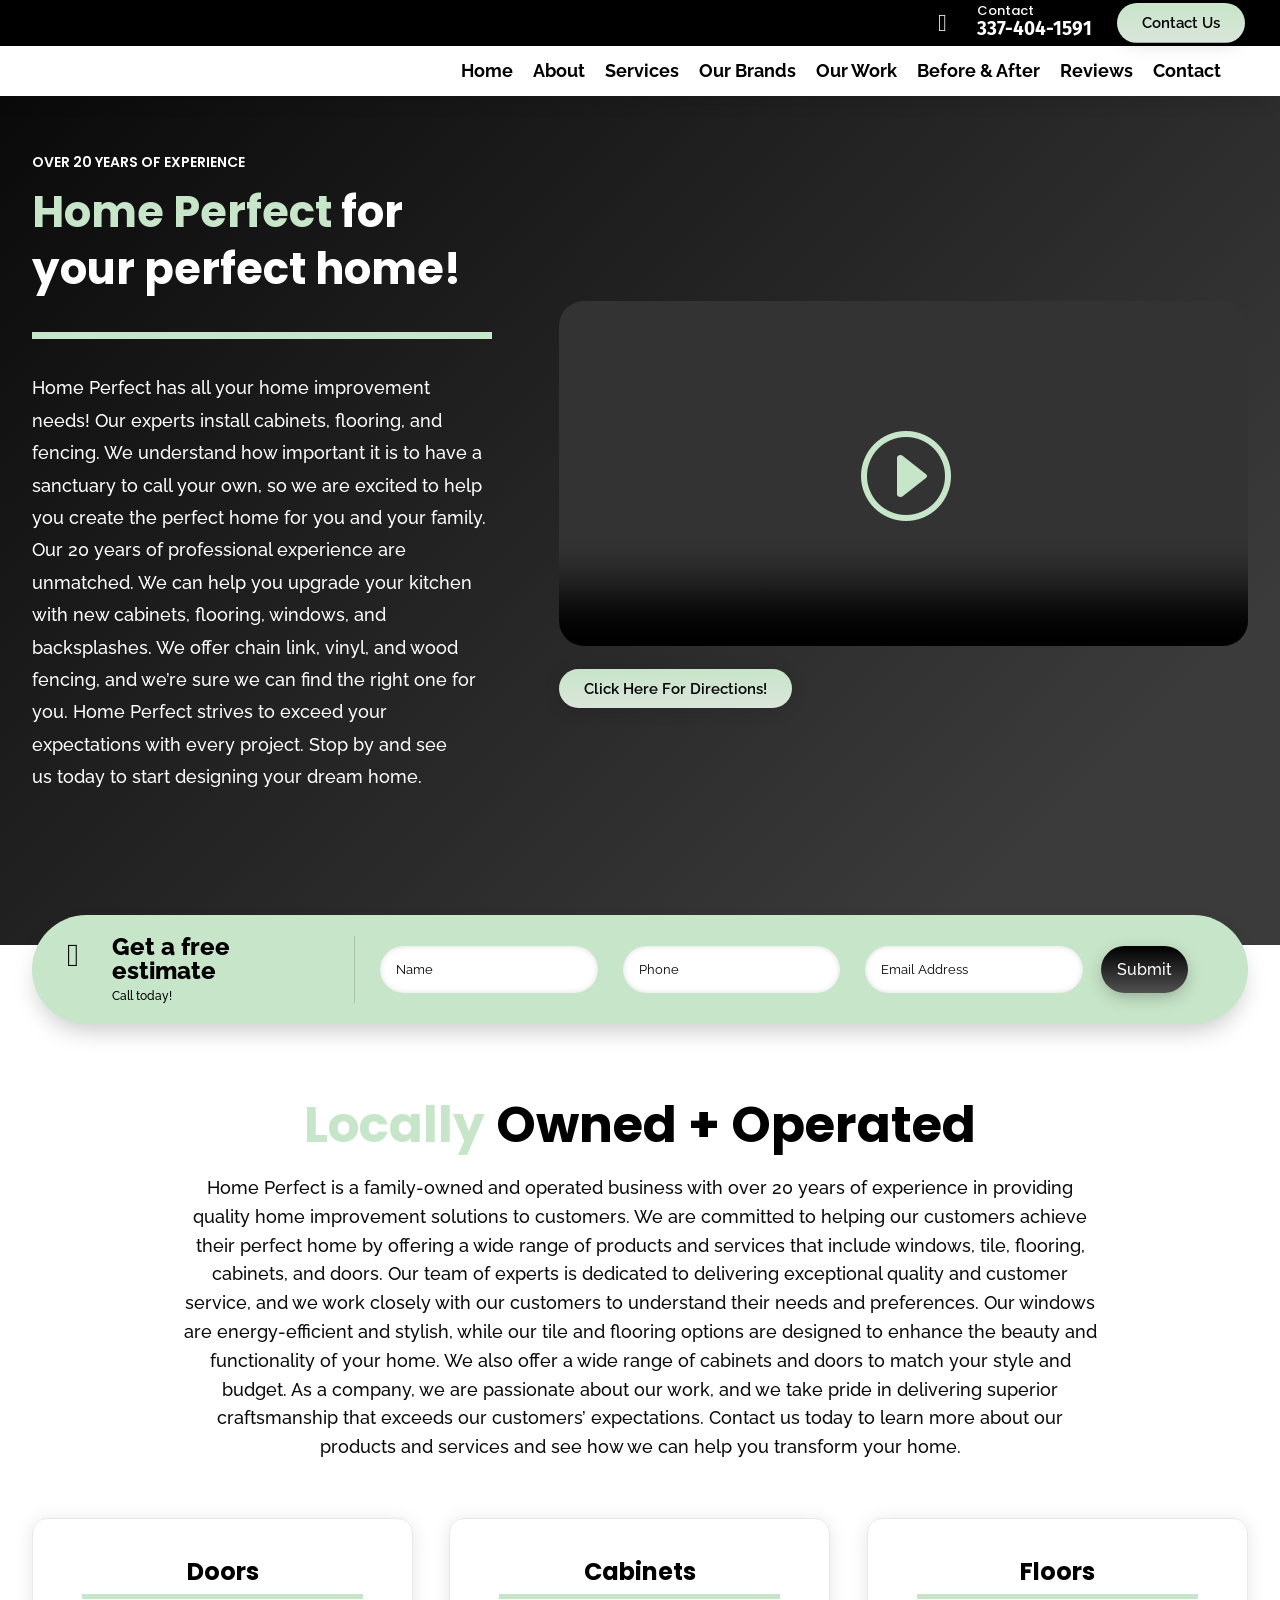
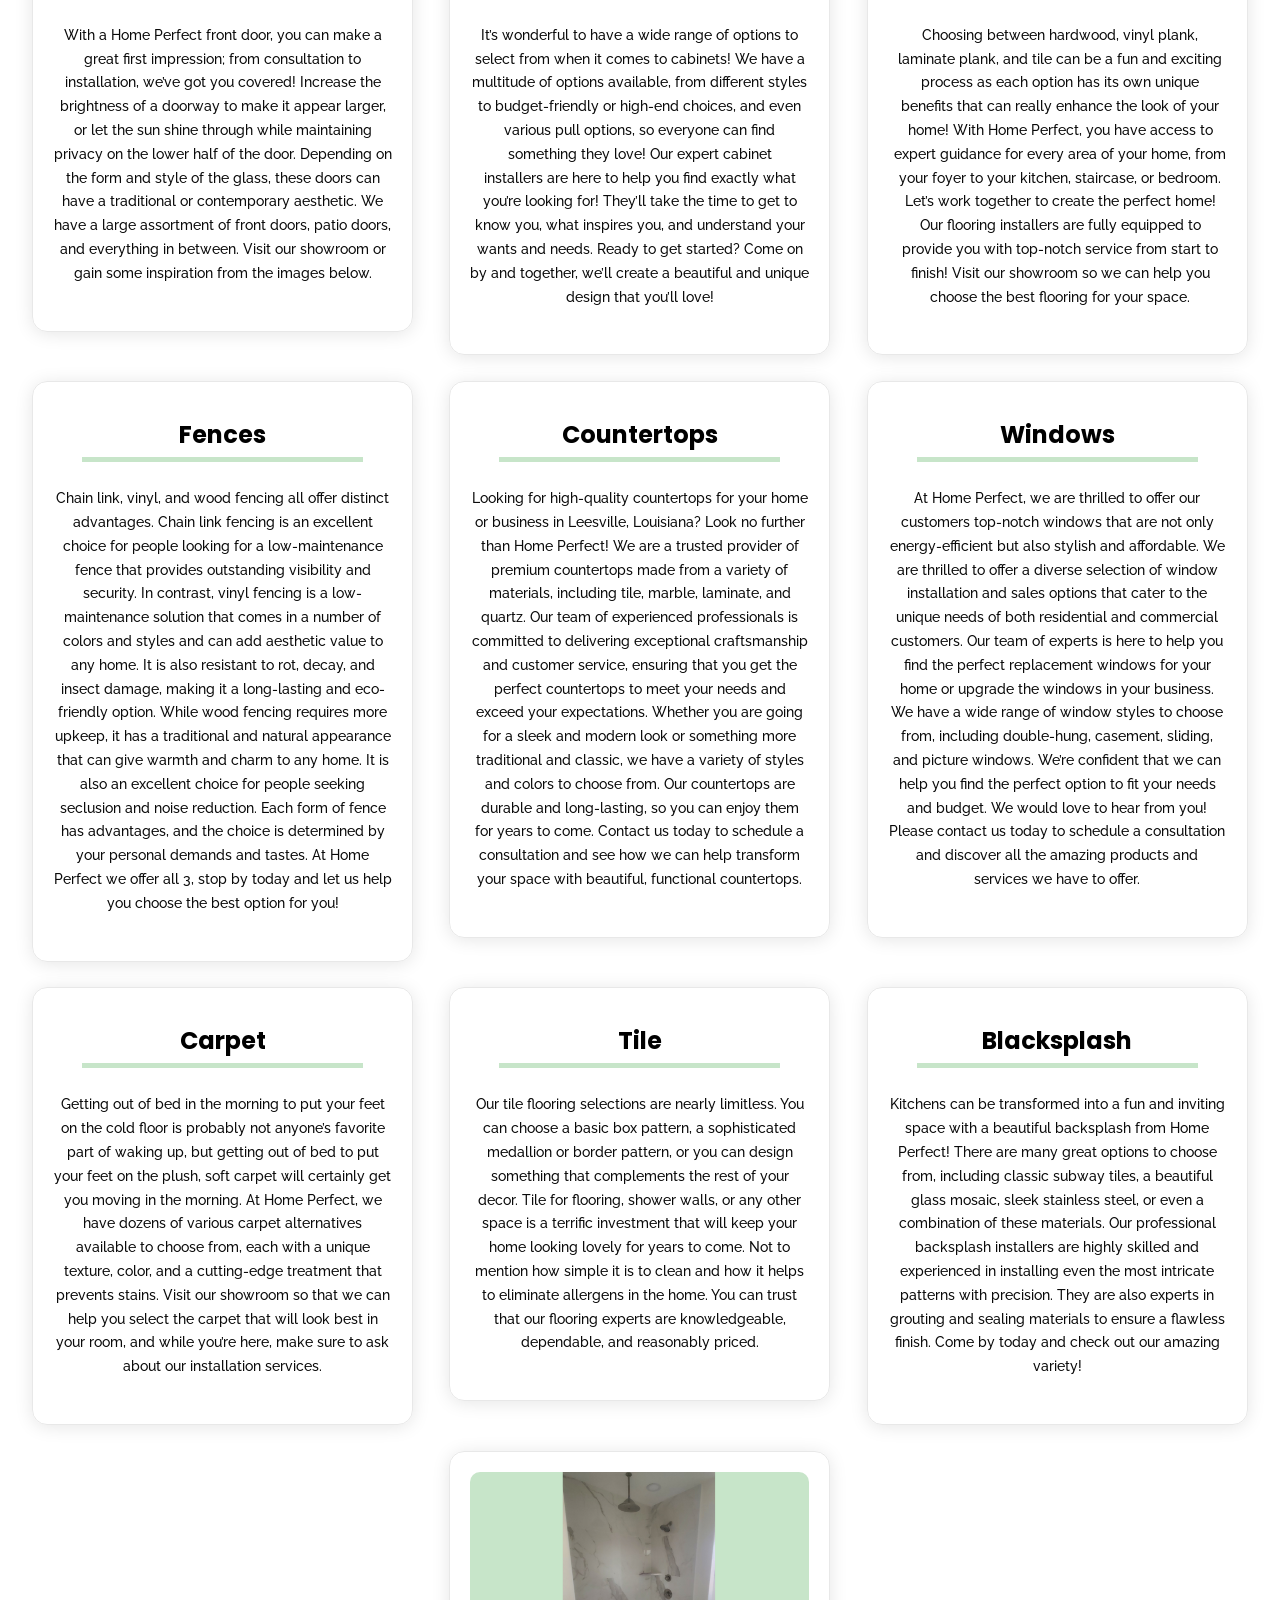
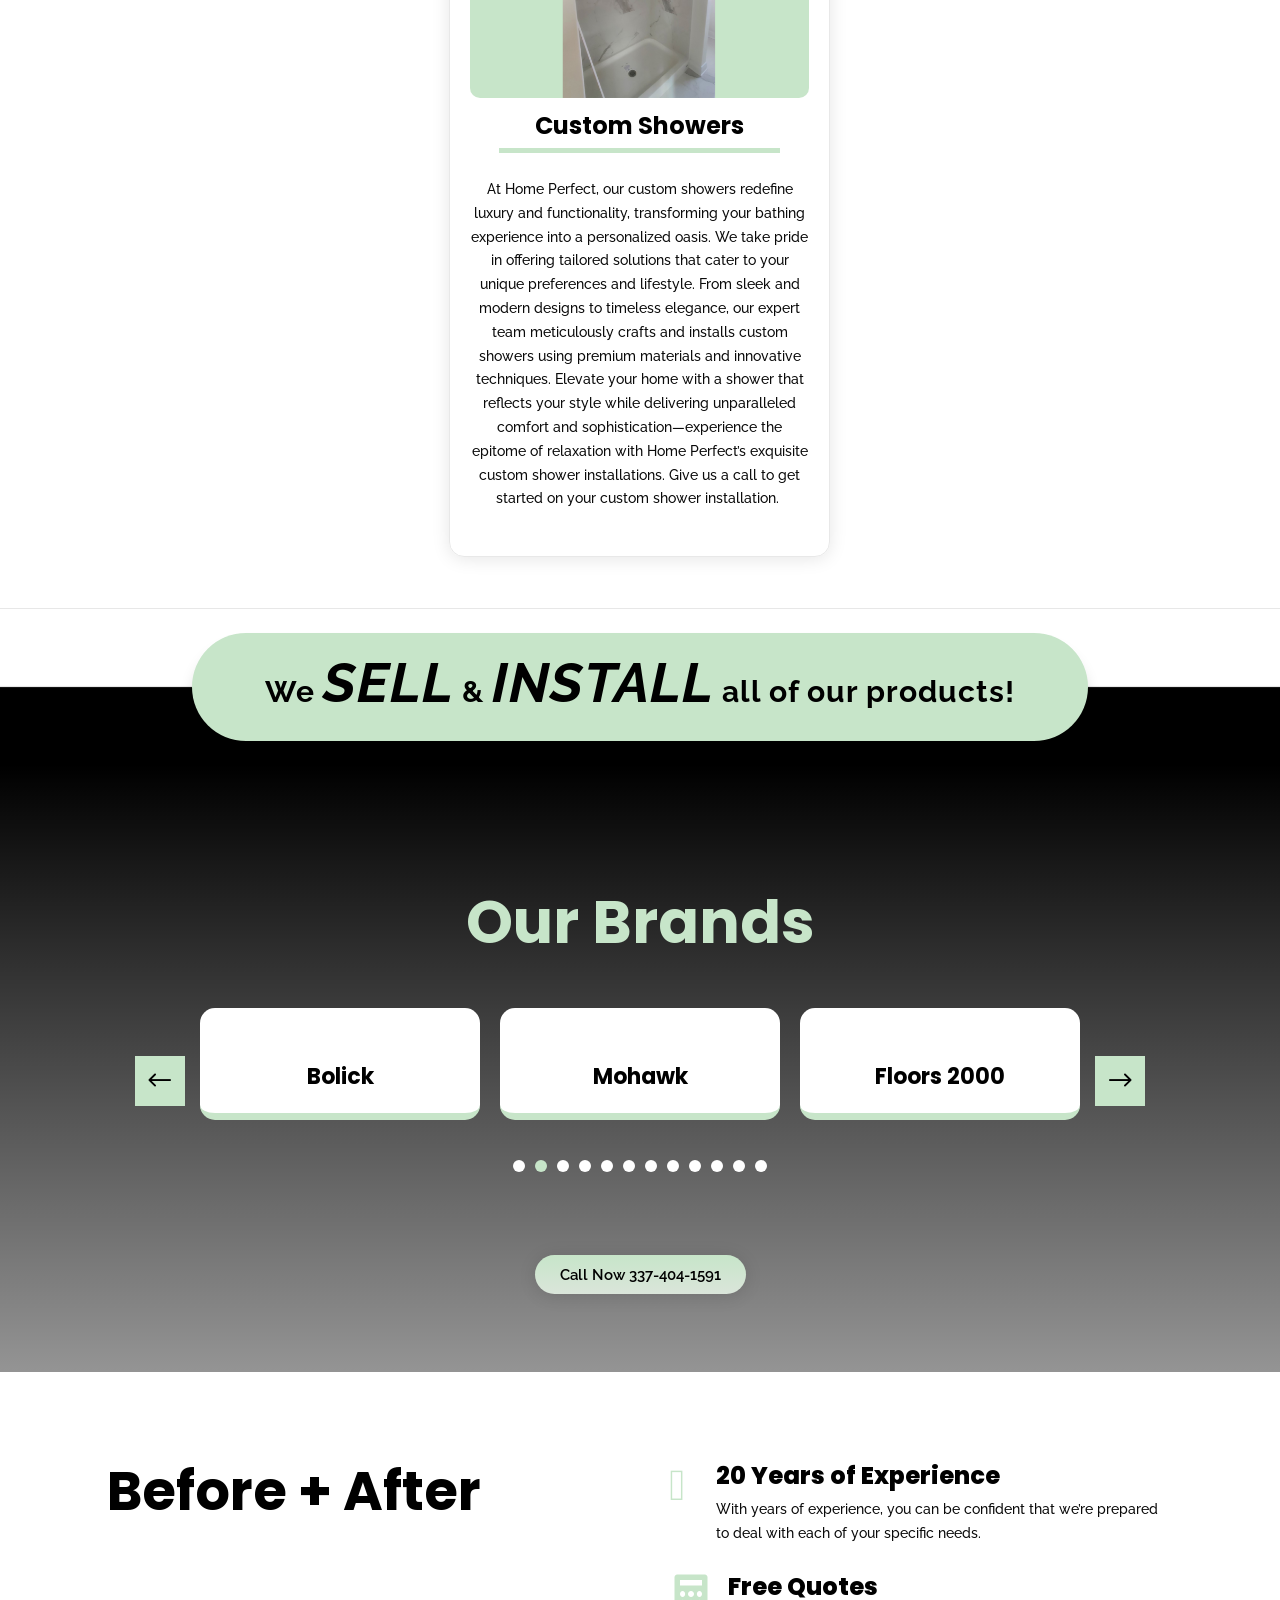
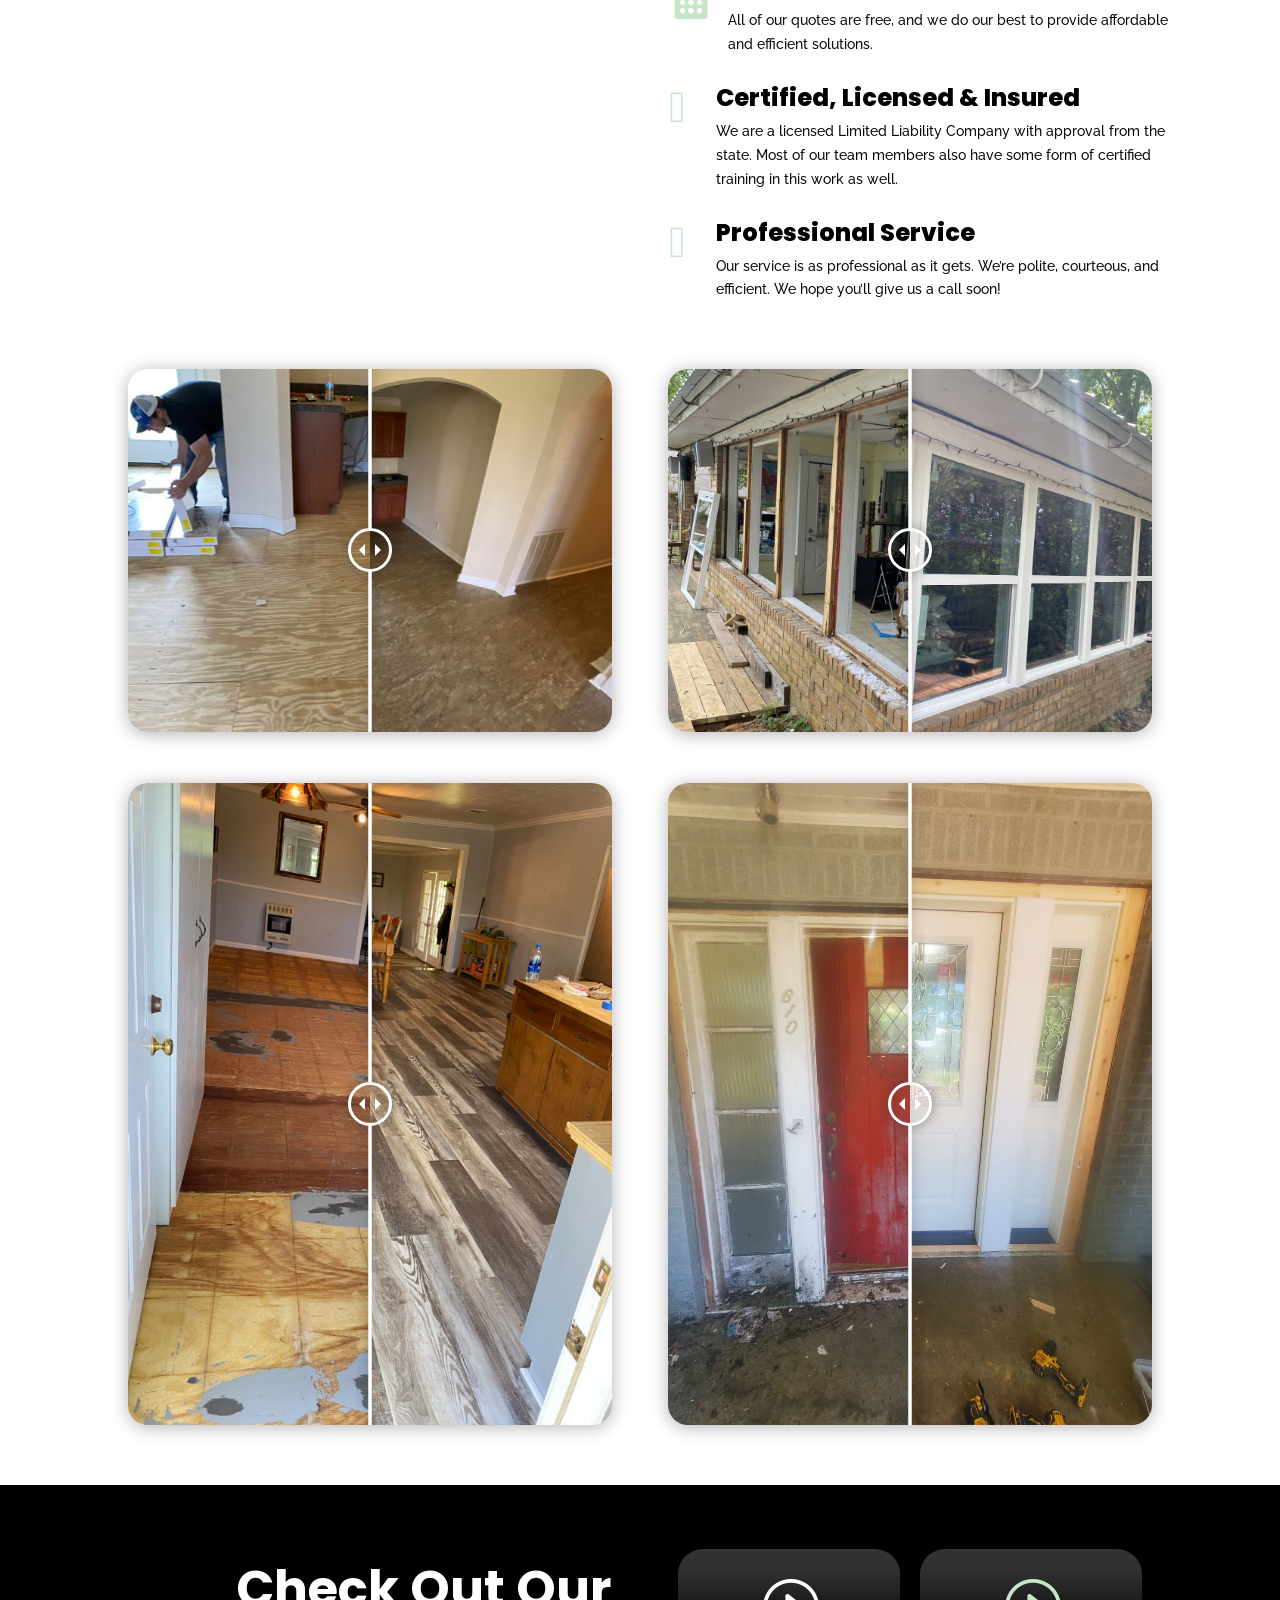
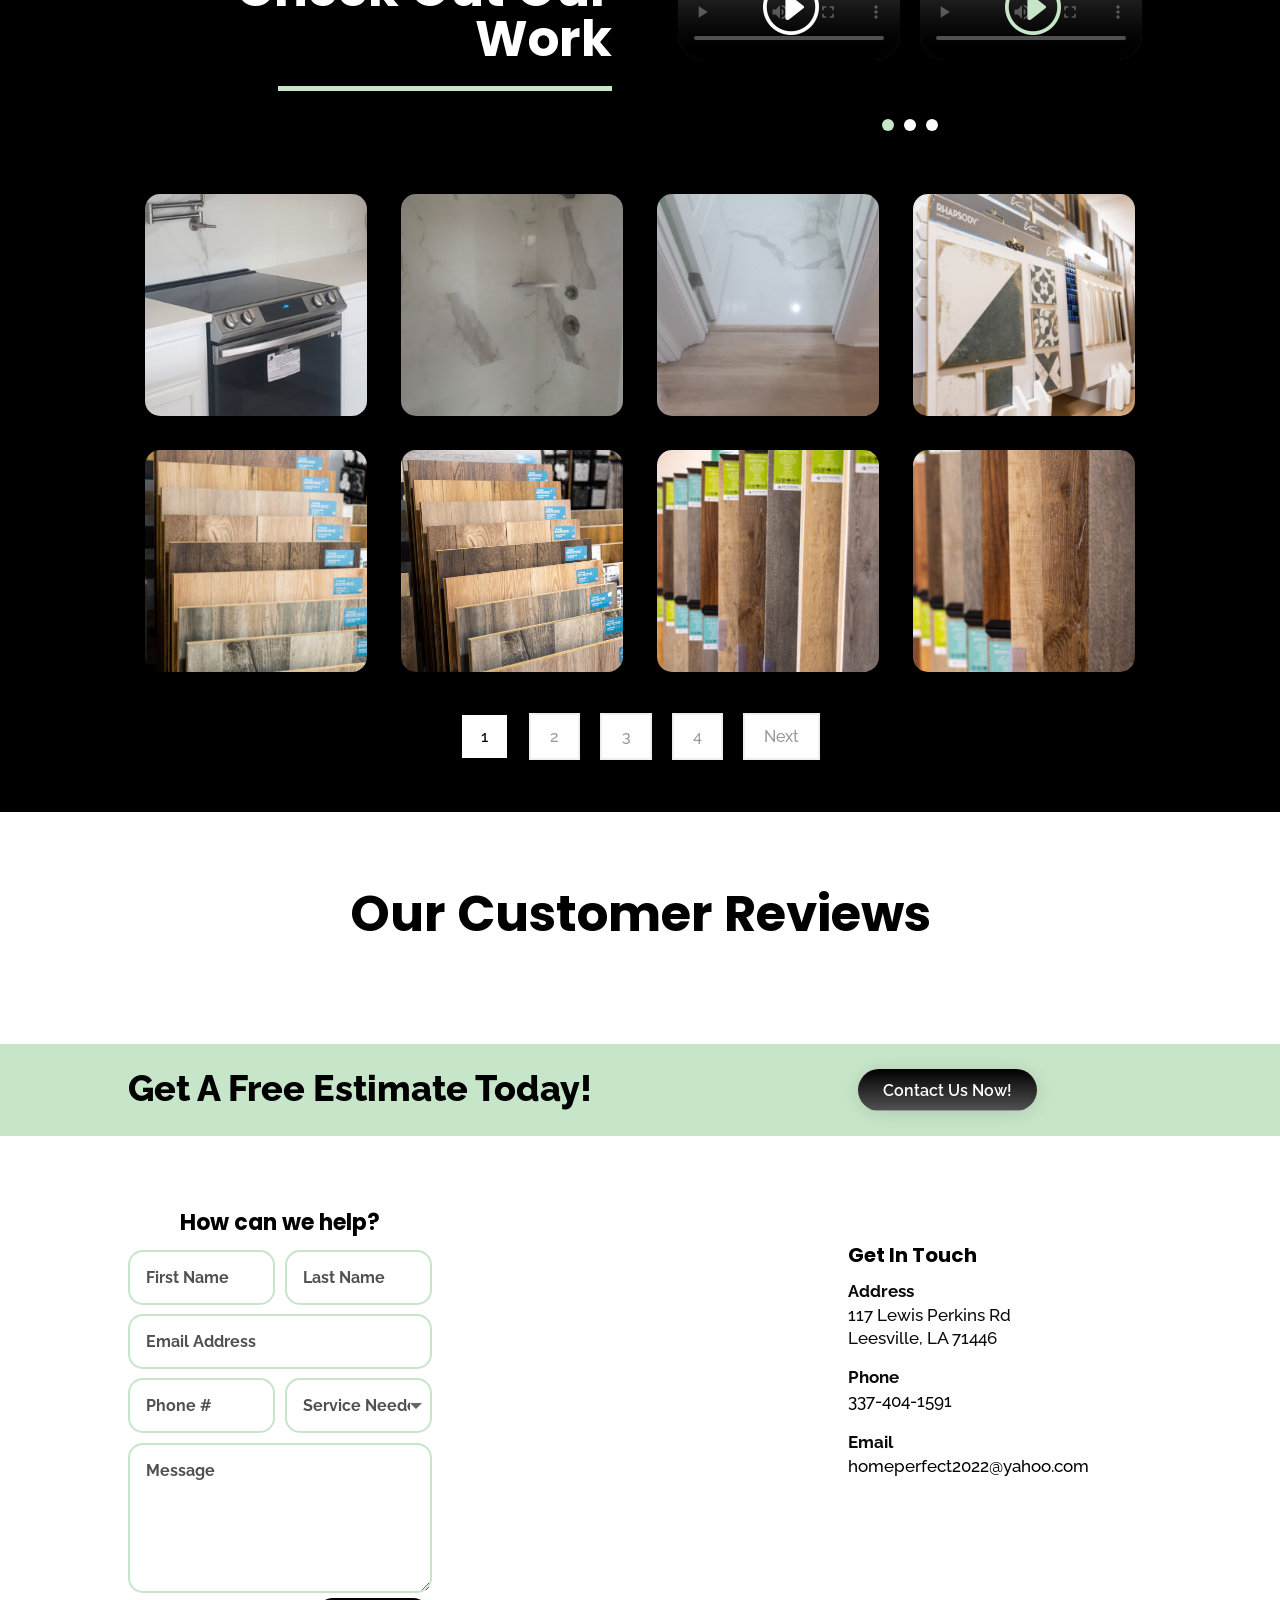
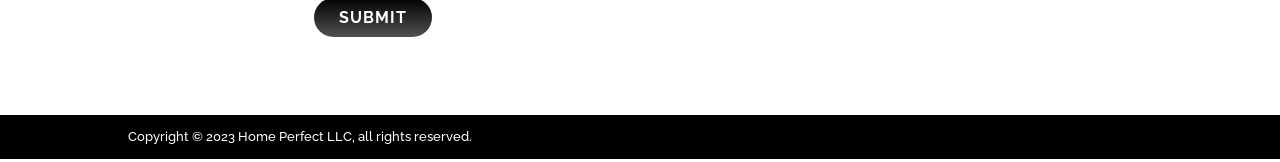
==== commit 59fbe3be: "Rebuild from live Flywheel clone — full CSS and assets Co-Authored-By: Claude Sonnet 4.6 <noreply@an" ====
--- a/index.html
+++ b/index.html
@@ -2,7 +2,10 @@
 <html lang="en-US">
 <head>
 	<meta charset="UTF-8" />
-<meta http-equiv="X-UA-Compatible" content="IE=edge"><script type="text/javascript">
+<meta http-equiv="X-UA-Compatible" content="IE=edge">
+	<link rel="pingback" href="/xmlrpc.php" />
+
+	<script type="text/javascript">
 		document.documentElement.className = 'js';
 	</script>
 	
@@ -11,16 +14,23 @@
 <script type="text/javascript">
 			let jqueryParams=[],jQuery=function(r){return jqueryParams=[...jqueryParams,r],jQuery},$=function(r){return jqueryParams=[...jqueryParams,r],$};window.jQuery=jQuery,window.$=jQuery;let customHeadScripts=!1;jQuery.fn=jQuery.prototype={},$.fn=jQuery.prototype={},jQuery.noConflict=function(r){if(window.jQuery)return jQuery=window.jQuery,$=window.jQuery,customHeadScripts=!0,jQuery.noConflict},jQuery.ready=function(r){jqueryParams=[...jqueryParams,r]},$.ready=function(r){jqueryParams=[...jqueryParams,r]},jQuery.load=function(r){jqueryParams=[...jqueryParams,r]},$.load=function(r){jqueryParams=[...jqueryParams,r]},jQuery.fn.ready=function(r){jqueryParams=[...jqueryParams,r]},$.fn.ready=function(r){jqueryParams=[...jqueryParams,r]};</script><link rel='dns-prefetch' href='//www.googletagmanager.com' />
 <link rel='dns-prefetch' href='//fonts.googleapis.com' />
-
-<meta content="Pest control divi child theme v.1.0" name="generator"/><style id='wp-img-auto-sizes-contain-inline-css' type='text/css'>
+<link rel="alternate" type="application/rss+xml" title="Home Perfect &raquo; Feed" href="/feed/" />
+<link rel="alternate" type="application/rss+xml" title="Home Perfect &raquo; Comments Feed" href="/comments/feed/" />
+<meta content="Pest control divi child theme v.1.0" name="generator"/><style id="wp-img-auto-sizes-contain-inline-css">
 img:is([sizes=auto i],[sizes^="auto," i]){contain-intrinsic-size:3000px 1500px}
 /*# sourceURL=wp-img-auto-sizes-contain-inline-css */
 </style>
-<link rel='stylesheet' id='dica-lightbox-styles-css' href='/wp-content/plugins/dg-divi-carousel/styles/light-box-styles.css?ver=6.9.4' type='text/css' media='all' />
-<link rel='stylesheet' id='swipe-style-css' href='/wp-content/plugins/dg-divi-carousel/styles/swiper.min.css?ver=6.9.4' type='text/css' media='all' />
-<link rel='stylesheet' id='magnific-popup-css' href='/wp-content/themes/Divi/includes/builder/feature/dynamic-assets/assets/css/magnific_popup.css?ver=2.5.62' type='text/css' media='all' />
-<link rel='stylesheet' id='dsm-animate-css' href='/wp-content/plugins/supreme-modules-for-divi/public/css/animate.css?ver=2.5.62' type='text/css' media='all' />
-<style id='divi-style-parent-inline-inline-css' type='text/css'>
+
+<style id="global-styles-inline-css">
+:root{--wp--preset--aspect-ratio--square: 1;--wp--preset--aspect-ratio--4-3: 4/3;--wp--preset--aspect-ratio--3-4: 3/4;--wp--preset--aspect-ratio--3-2: 3/2;--wp--preset--aspect-ratio--2-3: 2/3;--wp--preset--aspect-ratio--16-9: 16/9;--wp--preset--aspect-ratio--9-16: 9/16;--wp--preset--color--black: #000000;--wp--preset--color--cyan-bluish-gray: #abb8c3;--wp--preset--color--white: #ffffff;--wp--preset--color--pale-pink: #f78da7;--wp--preset--color--vivid-red: #cf2e2e;--wp--preset--color--luminous-vivid-orange: #ff6900;--wp--preset--color--luminous-vivid-amber: #fcb900;--wp--preset--color--light-green-cyan: #7bdcb5;--wp--preset--color--vivid-green-cyan: #00d084;--wp--preset--color--pale-cyan-blue: #8ed1fc;--wp--preset--color--vivid-cyan-blue: #0693e3;--wp--preset--color--vivid-purple: #9b51e0;--wp--preset--gradient--vivid-cyan-blue-to-vivid-purple: linear-gradient(135deg,rgb(6,147,227) 0%,rgb(155,81,224) 100%);--wp--preset--gradient--light-green-cyan-to-vivid-green-cyan: linear-gradient(135deg,rgb(122,220,180) 0%,rgb(0,208,130) 100%);--wp--preset--gradient--luminous-vivid-amber-to-luminous-vivid-orange: linear-gradient(135deg,rgb(252,185,0) 0%,rgb(255,105,0) 100%);--wp--preset--gradient--luminous-vivid-orange-to-vivid-red: linear-gradient(135deg,rgb(255,105,0) 0%,rgb(207,46,46) 100%);--wp--preset--gradient--very-light-gray-to-cyan-bluish-gray: linear-gradient(135deg,rgb(238,238,238) 0%,rgb(169,184,195) 100%);--wp--preset--gradient--cool-to-warm-spectrum: linear-gradient(135deg,rgb(74,234,220) 0%,rgb(151,120,209) 20%,rgb(207,42,186) 40%,rgb(238,44,130) 60%,rgb(251,105,98) 80%,rgb(254,248,76) 100%);--wp--preset--gradient--blush-light-purple: linear-gradient(135deg,rgb(255,206,236) 0%,rgb(152,150,240) 100%);--wp--preset--gradient--blush-bordeaux: linear-gradient(135deg,rgb(254,205,165) 0%,rgb(254,45,45) 50%,rgb(107,0,62) 100%);--wp--preset--gradient--luminous-dusk: linear-gradient(135deg,rgb(255,203,112) 0%,rgb(199,81,192) 50%,rgb(65,88,208) 100%);--wp--preset--gradient--pale-ocean: linear-gradient(135deg,rgb(255,245,203) 0%,rgb(182,227,212) 50%,rgb(51,167,181) 100%);--wp--preset--gradient--electric-grass: linear-gradient(135deg,rgb(202,248,128) 0%,rgb(113,206,126) 100%);--wp--preset--gradient--midnight: linear-gradient(135deg,rgb(2,3,129) 0%,rgb(40,116,252) 100%);--wp--preset--font-size--small: 13px;--wp--preset--font-size--medium: 20px;--wp--preset--font-size--large: 36px;--wp--preset--font-size--x-large: 42px;--wp--preset--spacing--20: 0.44rem;--wp--preset--spacing--30: 0.67rem;--wp--preset--spacing--40: 1rem;--wp--preset--spacing--50: 1.5rem;--wp--preset--spacing--60: 2.25rem;--wp--preset--spacing--70: 3.38rem;--wp--preset--spacing--80: 5.06rem;--wp--preset--shadow--natural: 6px 6px 9px rgba(0, 0, 0, 0.2);--wp--preset--shadow--deep: 12px 12px 50px rgba(0, 0, 0, 0.4);--wp--preset--shadow--sharp: 6px 6px 0px rgba(0, 0, 0, 0.2);--wp--preset--shadow--outlined: 6px 6px 0px -3px rgb(255, 255, 255), 6px 6px rgb(0, 0, 0);--wp--preset--shadow--crisp: 6px 6px 0px rgb(0, 0, 0);}:root { --wp--style--global--content-size: 823px;--wp--style--global--wide-size: 1080px; }:where(body) { margin: 0; }.wp-site-blocks > .alignleft { float: left; margin-right: 2em; }.wp-site-blocks > .alignright { float: right; margin-left: 2em; }.wp-site-blocks > .aligncenter { justify-content: center; margin-left: auto; margin-right: auto; }:where(.is-layout-flex){gap: 0.5em;}:where(.is-layout-grid){gap: 0.5em;}.is-layout-flow > .alignleft{float: left;margin-inline-start: 0;margin-inline-end: 2em;}.is-layout-flow > .alignright{float: right;margin-inline-start: 2em;margin-inline-end: 0;}.is-layout-flow > .aligncenter{margin-left: auto !important;margin-right: auto !important;}.is-layout-constrained > .alignleft{float: left;margin-inline-start: 0;margin-inline-end: 2em;}.is-layout-constrained > .alignright{float: right;margin-inline-start: 2em;margin-inline-end: 0;}.is-layout-constrained > .aligncenter{margin-left: auto !important;margin-right: auto !important;}.is-layout-constrained > :where(:not(.alignleft):not(.alignright):not(.alignfull)){max-width: var(--wp--style--global--content-size);margin-left: auto !important;margin-right: auto !important;}.is-layout-constrained > .alignwide{max-width: var(--wp--style--global--wide-size);}body .is-layout-flex{display: flex;}.is-layout-flex{flex-wrap: wrap;align-items: center;}.is-layout-flex > :is(*, div){margin: 0;}body .is-layout-grid{display: grid;}.is-layout-grid > :is(*, div){margin: 0;}body{padding-top: 0px;padding-right: 0px;padding-bottom: 0px;padding-left: 0px;}:root :where(.wp-element-button, .wp-block-button__link){background-color: #32373c;border-width: 0;color: #fff;font-family: inherit;font-size: inherit;font-style: inherit;font-weight: inherit;letter-spacing: inherit;line-height: inherit;padding-top: calc(0.667em + 2px);padding-right: calc(1.333em + 2px);padding-bottom: calc(0.667em + 2px);padding-left: calc(1.333em + 2px);text-decoration: none;text-transform: inherit;}.has-black-color{color: var(--wp--preset--color--black) !important;}.has-cyan-bluish-gray-color{color: var(--wp--preset--color--cyan-bluish-gray) !important;}.has-white-color{color: var(--wp--preset--color--white) !important;}.has-pale-pink-color{color: var(--wp--preset--color--pale-pink) !important;}.has-vivid-red-color{color: var(--wp--preset--color--vivid-red) !important;}.has-luminous-vivid-orange-color{color: var(--wp--preset--color--luminous-vivid-orange) !important;}.has-luminous-vivid-amber-color{color: var(--wp--preset--color--luminous-vivid-amber) !important;}.has-light-green-cyan-color{color: var(--wp--preset--color--light-green-cyan) !important;}.has-vivid-green-cyan-color{color: var(--wp--preset--color--vivid-green-cyan) !important;}.has-pale-cyan-blue-color{color: var(--wp--preset--color--pale-cyan-blue) !important;}.has-vivid-cyan-blue-color{color: var(--wp--preset--color--vivid-cyan-blue) !important;}.has-vivid-purple-color{color: var(--wp--preset--color--vivid-purple) !important;}.has-black-background-color{background-color: var(--wp--preset--color--black) !important;}.has-cyan-bluish-gray-background-color{background-color: var(--wp--preset--color--cyan-bluish-gray) !important;}.has-white-background-color{background-color: var(--wp--preset--color--white) !important;}.has-pale-pink-background-color{background-color: var(--wp--preset--color--pale-pink) !important;}.has-vivid-red-background-color{background-color: var(--wp--preset--color--vivid-red) !important;}.has-luminous-vivid-orange-background-color{background-color: var(--wp--preset--color--luminous-vivid-orange) !important;}.has-luminous-vivid-amber-background-color{background-color: var(--wp--preset--color--luminous-vivid-amber) !important;}.has-light-green-cyan-background-color{background-color: var(--wp--preset--color--light-green-cyan) !important;}.has-vivid-green-cyan-background-color{background-color: var(--wp--preset--color--vivid-green-cyan) !important;}.has-pale-cyan-blue-background-color{background-color: var(--wp--preset--color--pale-cyan-blue) !important;}.has-vivid-cyan-blue-background-color{background-color: var(--wp--preset--color--vivid-cyan-blue) !important;}.has-vivid-purple-background-color{background-color: var(--wp--preset--color--vivid-purple) !important;}.has-black-border-color{border-color: var(--wp--preset--color--black) !important;}.has-cyan-bluish-gray-border-color{border-color: var(--wp--preset--color--cyan-bluish-gray) !important;}.has-white-border-color{border-color: var(--wp--preset--color--white) !important;}.has-pale-pink-border-color{border-color: var(--wp--preset--color--pale-pink) !important;}.has-vivid-red-border-color{border-color: var(--wp--preset--color--vivid-red) !important;}.has-luminous-vivid-orange-border-color{border-color: var(--wp--preset--color--luminous-vivid-orange) !important;}.has-luminous-vivid-amber-border-color{border-color: var(--wp--preset--color--luminous-vivid-amber) !important;}.has-light-green-cyan-border-color{border-color: var(--wp--preset--color--light-green-cyan) !important;}.has-vivid-green-cyan-border-color{border-color: var(--wp--preset--color--vivid-green-cyan) !important;}.has-pale-cyan-blue-border-color{border-color: var(--wp--preset--color--pale-cyan-blue) !important;}.has-vivid-cyan-blue-border-color{border-color: var(--wp--preset--color--vivid-cyan-blue) !important;}.has-vivid-purple-border-color{border-color: var(--wp--preset--color--vivid-purple) !important;}.has-vivid-cyan-blue-to-vivid-purple-gradient-background{background: var(--wp--preset--gradient--vivid-cyan-blue-to-vivid-purple) !important;}.has-light-green-cyan-to-vivid-green-cyan-gradient-background{background: var(--wp--preset--gradient--light-green-cyan-to-vivid-green-cyan) !important;}.has-luminous-vivid-amber-to-luminous-vivid-orange-gradient-background{background: var(--wp--preset--gradient--luminous-vivid-amber-to-luminous-vivid-orange) !important;}.has-luminous-vivid-orange-to-vivid-red-gradient-background{background: var(--wp--preset--gradient--luminous-vivid-orange-to-vivid-red) !important;}.has-very-light-gray-to-cyan-bluish-gray-gradient-background{background: var(--wp--preset--gradient--very-light-gray-to-cyan-bluish-gray) !important;}.has-cool-to-warm-spectrum-gradient-background{background: var(--wp--preset--gradient--cool-to-warm-spectrum) !important;}.has-blush-light-purple-gradient-background{background: var(--wp--preset--gradient--blush-light-purple) !important;}.has-blush-bordeaux-gradient-background{background: var(--wp--preset--gradient--blush-bordeaux) !important;}.has-luminous-dusk-gradient-background{background: var(--wp--preset--gradient--luminous-dusk) !important;}.has-pale-ocean-gradient-background{background: var(--wp--preset--gradient--pale-ocean) !important;}.has-electric-grass-gradient-background{background: var(--wp--preset--gradient--electric-grass) !important;}.has-midnight-gradient-background{background: var(--wp--preset--gradient--midnight) !important;}.has-small-font-size{font-size: var(--wp--preset--font-size--small) !important;}.has-medium-font-size{font-size: var(--wp--preset--font-size--medium) !important;}.has-large-font-size{font-size: var(--wp--preset--font-size--large) !important;}.has-x-large-font-size{font-size: var(--wp--preset--font-size--x-large) !important;}
+/*# sourceURL=global-styles-inline-css */
+</style>
+
+<link rel='stylesheet' id='dica-lightbox-styles-css' href='/wp-content/plugins/dg-divi-carousel/styles/light-box-styles.css?ver=7.0' media='all' />
+<link rel='stylesheet' id='swipe-style-css' href='/wp-content/plugins/dg-divi-carousel/styles/swiper.min.css?ver=7.0' media='all' />
+<link rel='stylesheet' id='magnific-popup-css' href='/wp-content/themes/Divi/includes/builder/feature/dynamic-assets/assets/css/magnific_popup.css?ver=2.5.62' media='all' />
+<link rel='stylesheet' id='dsm-animate-css' href='/wp-content/plugins/supreme-modules-for-divi/public/css/animate.css?ver=2.5.62' media='all' />
+<style id="divi-style-parent-inline-inline-css">
 /*!
 Theme Name: Divi
 Theme URI: http://www.elegantthemes.com/gallery/divi/
@@ -35,7 +45,7 @@
 a,abbr,acronym,address,applet,b,big,blockquote,body,center,cite,code,dd,del,dfn,div,dl,dt,em,fieldset,font,form,h1,h2,h3,h4,h5,h6,html,i,iframe,img,ins,kbd,label,legend,li,object,ol,p,pre,q,s,samp,small,span,strike,strong,sub,sup,tt,u,ul,var{margin:0;padding:0;border:0;outline:0;font-size:100%;-ms-text-size-adjust:100%;-webkit-text-size-adjust:100%;vertical-align:baseline;background:transparent}body{line-height:1}ol,ul{list-style:none}blockquote,q{quotes:none}blockquote:after,blockquote:before,q:after,q:before{content:"";content:none}blockquote{margin:20px 0 30px;border-left:5px solid;padding-left:20px}:focus{outline:0}del{text-decoration:line-through}pre{overflow:auto;padding:10px}figure{margin:0}table{border-collapse:collapse;border-spacing:0}article,aside,footer,header,hgroup,nav,section{display:block}body{font-family:Open Sans,Arial,sans-serif;font-size:14px;color:#666;background-color:#fff;line-height:1.7em;font-weight:500;-webkit-font-smoothing:antialiased;-moz-osx-font-smoothing:grayscale}body.page-template-page-template-blank-php #page-container{padding-top:0!important}body.et_cover_background{background-size:cover!important;background-position:top!important;background-repeat:no-repeat!important;background-attachment:fixed}a{color:#2ea3f2}a,a:hover{text-decoration:none}p{padding-bottom:1em}p:not(.has-background):last-of-type{padding-bottom:0}p.et_normal_padding{padding-bottom:1em}strong{font-weight:700}cite,em,i{font-style:italic}code,pre{font-family:Courier New,monospace;margin-bottom:10px}ins{text-decoration:none}sub,sup{height:0;line-height:1;position:relative;vertical-align:baseline}sup{bottom:.8em}sub{top:.3em}dl{margin:0 0 1.5em}dl dt{font-weight:700}dd{margin-left:1.5em}blockquote p{padding-bottom:0}embed,iframe,object,video{max-width:100%}h1,h2,h3,h4,h5,h6{color:#333;padding-bottom:10px;line-height:1em;font-weight:500}h1 a,h2 a,h3 a,h4 a,h5 a,h6 a{color:inherit}h1{font-size:30px}h2{font-size:26px}h3{font-size:22px}h4{font-size:18px}h5{font-size:16px}h6{font-size:14px}input{-webkit-appearance:none}input[type=checkbox]{-webkit-appearance:checkbox}input[type=radio]{-webkit-appearance:radio}input.text,input.title,input[type=email],input[type=password],input[type=tel],input[type=text],select,textarea{background-color:#fff;border:1px solid #bbb;padding:2px;color:#4e4e4e}input.text:focus,input.title:focus,input[type=text]:focus,select:focus,textarea:focus{border-color:#2d3940;color:#3e3e3e}input.text,input.title,input[type=text],select,textarea{margin:0}textarea{padding:4px}button,input,select,textarea{font-family:inherit}img{max-width:100%;height:auto}.clear{clear:both}br.clear{margin:0;padding:0}.pagination{clear:both}#et_search_icon:hover,.et-social-icon a:hover,.et_password_protected_form .et_submit_button,.form-submit .et_pb_buttontton.alt.disabled,.nav-single a,.posted_in a{color:#2ea3f2}.et-search-form,blockquote{border-color:#2ea3f2}#main-content{background-color:#fff}.container{width:80%;max-width:1080px;margin:auto;position:relative}body:not(.et-tb) #main-content .container,body:not(.et-tb-has-header) #main-content .container{padding-top:58px}.et_full_width_page #main-content .container:before{display:none}.main_title{margin-bottom:20px}.et_password_protected_form .et_submit_button:hover,.form-submit .et_pb_button:hover{background:rgba(0,0,0,.05)}.et_button_icon_visible .et_pb_button{padding-right:2em;padding-left:.7em}.et_button_icon_visible .et_pb_button:after{opacity:1;margin-left:0}.et_button_left .et_pb_button:hover:after{left:.15em}.et_button_left .et_pb_button:after{margin-left:0;left:1em}.et_button_icon_visible.et_button_left .et_pb_button,.et_button_left .et_pb_button:hover,.et_button_left .et_pb_module .et_pb_button:hover{padding-left:2em;padding-right:.7em}.et_button_icon_visible.et_button_left .et_pb_button:after,.et_button_left .et_pb_button:hover:after{left:.15em}.et_password_protected_form .et_submit_button:hover,.form-submit .et_pb_button:hover{padding:.3em 1em}.et_button_no_icon .et_pb_button:after{display:none}.et_button_no_icon.et_button_icon_visible.et_button_left .et_pb_button,.et_button_no_icon.et_button_left .et_pb_button:hover,.et_button_no_icon .et_pb_button,.et_button_no_icon .et_pb_button:hover{padding:.3em 1em!important}.et_button_custom_icon .et_pb_button:after{line-height:1.7em}.et_button_custom_icon.et_button_icon_visible .et_pb_button:after,.et_button_custom_icon .et_pb_button:hover:after{margin-left:.3em}#left-area .post_format-post-format-gallery .wp-block-gallery:first-of-type{padding:0;margin-bottom:-16px}.entry-content table:not(.variations){border:1px solid #eee;margin:0 0 15px;text-align:left;width:100%}.entry-content thead th,.entry-content tr th{color:#555;font-weight:700;padding:9px 24px}.entry-content tr td{border-top:1px solid #eee;padding:6px 24px}#left-area ul,.entry-content ul,.et-l--body ul,.et-l--footer ul,.et-l--header ul{list-style-type:disc;padding:0 0 23px 1em;line-height:26px}#left-area ol,.entry-content ol,.et-l--body ol,.et-l--footer ol,.et-l--header ol{list-style-type:decimal;list-style-position:inside;padding:0 0 23px;line-height:26px}#left-area ul li ul,.entry-content ul li ol{padding:2px 0 2px 20px}#left-area ol li ul,.entry-content ol li ol,.et-l--body ol li ol,.et-l--footer ol li ol,.et-l--header ol li ol{padding:2px 0 2px 35px}#left-area ul.wp-block-gallery{display:-webkit-box;display:-ms-flexbox;display:flex;-ms-flex-wrap:wrap;flex-wrap:wrap;list-style-type:none;padding:0}#left-area ul.products{padding:0!important;line-height:1.7!important;list-style:none!important}.gallery-item a{display:block}.gallery-caption,.gallery-item a{width:90%}#wpadminbar{z-index:100001}#left-area .post-meta{font-size:14px;padding-bottom:15px}#left-area .post-meta a{text-decoration:none;color:#666}#left-area .et_featured_image{padding-bottom:7px}.single .post{padding-bottom:25px}body.single .et_audio_content{margin-bottom:-6px}.nav-single a{text-decoration:none;color:#2ea3f2;font-size:14px;font-weight:400}.nav-previous{float:left}.nav-next{float:right}.et_password_protected_form p input{background-color:#eee;border:none!important;width:100%!important;border-radius:0!important;font-size:14px;color:#999!important;padding:16px!important;-webkit-box-sizing:border-box;box-sizing:border-box}.et_password_protected_form label{display:none}.et_password_protected_form .et_submit_button{font-family:inherit;display:block;float:right;margin:8px auto 0;cursor:pointer}.post-password-required p.nocomments.container{max-width:100%}.post-password-required p.nocomments.container:before{display:none}.aligncenter,div.post .new-post .aligncenter{display:block;margin-left:auto;margin-right:auto}.wp-caption{border:1px solid #ddd;text-align:center;background-color:#f3f3f3;margin-bottom:10px;max-width:96%;padding:8px}.wp-caption.alignleft{margin:0 30px 20px 0}.wp-caption.alignright{margin:0 0 20px 30px}.wp-caption img{margin:0;padding:0;border:0}.wp-caption p.wp-caption-text{font-size:12px;padding:0 4px 5px;margin:0}.alignright{float:right}.alignleft{float:left}img.alignleft{display:inline;float:left;margin-right:15px}img.alignright{display:inline;float:right;margin-left:15px}.page.et_pb_pagebuilder_layout #main-content{background-color:transparent}body #main-content .et_builder_inner_content>h1,body #main-content .et_builder_inner_content>h2,body #main-content .et_builder_inner_content>h3,body #main-content .et_builder_inner_content>h4,body #main-content .et_builder_inner_content>h5,body #main-content .et_builder_inner_content>h6{line-height:1.4em}body #main-content .et_builder_inner_content>p{line-height:1.7em}.wp-block-pullquote{margin:20px 0 30px}.wp-block-pullquote.has-background blockquote{border-left:none}.wp-block-group.has-background{padding:1.5em 1.5em .5em}@media (min-width:981px){#left-area{width:79.125%;padding-bottom:23px}#main-content .container:before{content:"";position:absolute;top:0;height:100%;width:1px;background-color:#e2e2e2}.et_full_width_page #left-area,.et_no_sidebar #left-area{float:none;width:100%!important}.et_full_width_page #left-area{padding-bottom:0}.et_no_sidebar #main-content .container:before{display:none}}@media (max-width:980px){#page-container{padding-top:80px}.et-tb #page-container,.et-tb-has-header #page-container{padding-top:0!important}#left-area,#sidebar{width:100%!important}#main-content .container:before{display:none!important}.et_full_width_page .et_gallery_item:nth-child(4n+1){clear:none}}@media print{#page-container{padding-top:0!important}}#wp-admin-bar-et-use-visual-builder a:before{font-family:ETmodules!important;content:"\e625";font-size:30px!important;width:28px;margin-top:-3px;color:#974df3!important}#wp-admin-bar-et-use-visual-builder:hover a:before{color:#fff!important}#wp-admin-bar-et-use-visual-builder:hover a,#wp-admin-bar-et-use-visual-builder a:hover{transition:background-color .5s ease;-webkit-transition:background-color .5s ease;-moz-transition:background-color .5s ease;background-color:#7e3bd0!important;color:#fff!important}* html .clearfix,:first-child+html .clearfix{zoom:1}.iphone .et_pb_section_video_bg video::-webkit-media-controls-start-playback-button{display:none!important;-webkit-appearance:none}.et_mobile_device .et_pb_section_parallax .et_pb_parallax_css{background-attachment:scroll}.et-social-facebook a.icon:before{content:"\e093"}.et-social-twitter a.icon:before{content:"\e094"}.et-social-google-plus a.icon:before{content:"\e096"}.et-social-instagram a.icon:before{content:"\e09a"}.et-social-rss a.icon:before{content:"\e09e"}.ai1ec-single-event:after{content:" ";display:table;clear:both}.evcal_event_details .evcal_evdata_cell .eventon_details_shading_bot.eventon_details_shading_bot{z-index:3}.wp-block-divi-layout{margin-bottom:1em}*{-webkit-box-sizing:border-box;box-sizing:border-box}#et-info-email:before,#et-info-phone:before,#et_search_icon:before,.comment-reply-link:after,.et-cart-info span:before,.et-pb-arrow-next:before,.et-pb-arrow-prev:before,.et-social-icon a:before,.et_audio_container .mejs-playpause-button button:before,.et_audio_container .mejs-volume-button button:before,.et_overlay:before,.et_password_protected_form .et_submit_button:after,.et_pb_button:after,.et_pb_contact_reset:after,.et_pb_contact_submit:after,.et_pb_font_icon:before,.et_pb_newsletter_button:after,.et_pb_pricing_table_button:after,.et_pb_promo_button:after,.et_pb_testimonial:before,.et_pb_toggle_title:before,.form-submit .et_pb_button:after,.mobile_menu_bar:before,a.et_pb_more_button:after{font-family:ETmodules!important;speak:none;font-style:normal;font-weight:400;-webkit-font-feature-settings:normal;font-feature-settings:normal;font-variant:normal;text-transform:none;line-height:1;-webkit-font-smoothing:antialiased;-moz-osx-font-smoothing:grayscale;text-shadow:0 0;direction:ltr}.et-pb-icon,.et_pb_custom_button_icon.et_pb_button:after,.et_pb_login .et_pb_custom_button_icon.et_pb_button:after,.et_pb_woo_custom_button_icon .button.et_pb_custom_button_icon.et_pb_button:after,.et_pb_woo_custom_button_icon .button.et_pb_custom_button_icon.et_pb_button:hover:after{content:attr(data-icon)}.et-pb-icon{font-family:ETmodules;speak:none;font-weight:400;-webkit-font-feature-settings:normal;font-feature-settings:normal;font-variant:normal;text-transform:none;line-height:1;-webkit-font-smoothing:antialiased;font-size:96px;font-style:normal;display:inline-block;-webkit-box-sizing:border-box;box-sizing:border-box;direction:ltr}#et-ajax-saving{display:none;-webkit-transition:background .3s,-webkit-box-shadow .3s;transition:background .3s,-webkit-box-shadow .3s;transition:background .3s,box-shadow .3s;transition:background .3s,box-shadow .3s,-webkit-box-shadow .3s;-webkit-box-shadow:rgba(0,139,219,.247059) 0 0 60px;box-shadow:0 0 60px rgba(0,139,219,.247059);position:fixed;top:50%;left:50%;width:50px;height:50px;background:#fff;border-radius:50px;margin:-25px 0 0 -25px;z-index:999999;text-align:center}#et-ajax-saving img{margin:9px}.et-safe-mode-indicator,.et-safe-mode-indicator:focus,.et-safe-mode-indicator:hover{-webkit-box-shadow:0 5px 10px rgba(41,196,169,.15);box-shadow:0 5px 10px rgba(41,196,169,.15);background:#29c4a9;color:#fff;font-size:14px;font-weight:600;padding:12px;line-height:16px;border-radius:3px;position:fixed;bottom:30px;right:30px;z-index:999999;text-decoration:none;font-family:Open Sans,sans-serif;-webkit-font-smoothing:antialiased;-moz-osx-font-smoothing:grayscale}.et_pb_button{font-size:20px;font-weight:500;padding:.3em 1em;line-height:1.7em!important;background-color:transparent;background-size:cover;background-position:50%;background-repeat:no-repeat;border:2px solid;border-radius:3px;-webkit-transition-duration:.2s;transition-duration:.2s;-webkit-transition-property:all!important;transition-property:all!important}.et_pb_button,.et_pb_button_inner{position:relative}.et_pb_button:hover,.et_pb_module .et_pb_button:hover{border:2px solid transparent;padding:.3em 2em .3em .7em}.et_pb_button:hover{background-color:hsla(0,0%,100%,.2)}.et_pb_bg_layout_light.et_pb_button:hover,.et_pb_bg_layout_light .et_pb_button:hover{background-color:rgba(0,0,0,.05)}.et_pb_button:after,.et_pb_button:before{font-size:32px;line-height:1em;content:"\35";opacity:0;position:absolute;margin-left:-1em;-webkit-transition:all .2s;transition:all .2s;text-transform:none;-webkit-font-feature-settings:"kern" off;font-feature-settings:"kern" off;font-variant:none;font-style:normal;font-weight:400;text-shadow:none}.et_pb_button.et_hover_enabled:hover:after,.et_pb_button.et_pb_hovered:hover:after{-webkit-transition:none!important;transition:none!important}.et_pb_button:before{display:none}.et_pb_button:hover:after{opacity:1;margin-left:0}.et_pb_column_1_3 h1,.et_pb_column_1_4 h1,.et_pb_column_1_5 h1,.et_pb_column_1_6 h1,.et_pb_column_2_5 h1{font-size:26px}.et_pb_column_1_3 h2,.et_pb_column_1_4 h2,.et_pb_column_1_5 h2,.et_pb_column_1_6 h2,.et_pb_column_2_5 h2{font-size:23px}.et_pb_column_1_3 h3,.et_pb_column_1_4 h3,.et_pb_column_1_5 h3,.et_pb_column_1_6 h3,.et_pb_column_2_5 h3{font-size:20px}.et_pb_column_1_3 h4,.et_pb_column_1_4 h4,.et_pb_column_1_5 h4,.et_pb_column_1_6 h4,.et_pb_column_2_5 h4{font-size:18px}.et_pb_column_1_3 h5,.et_pb_column_1_4 h5,.et_pb_column_1_5 h5,.et_pb_column_1_6 h5,.et_pb_column_2_5 h5{font-size:16px}.et_pb_column_1_3 h6,.et_pb_column_1_4 h6,.et_pb_column_1_5 h6,.et_pb_column_1_6 h6,.et_pb_column_2_5 h6{font-size:15px}.et_pb_bg_layout_dark,.et_pb_bg_layout_dark h1,.et_pb_bg_layout_dark h2,.et_pb_bg_layout_dark h3,.et_pb_bg_layout_dark h4,.et_pb_bg_layout_dark h5,.et_pb_bg_layout_dark h6{color:#fff!important}.et_pb_module.et_pb_text_align_left{text-align:left}.et_pb_module.et_pb_text_align_center{text-align:center}.et_pb_module.et_pb_text_align_right{text-align:right}.et_pb_module.et_pb_text_align_justified{text-align:justify}.clearfix:after{visibility:hidden;display:block;font-size:0;content:" ";clear:both;height:0}.et_pb_bg_layout_light .et_pb_more_button{color:#2ea3f2}.et_builder_inner_content{position:relative;z-index:1}header .et_builder_inner_content{z-index:2}.et_pb_css_mix_blend_mode_passthrough{mix-blend-mode:unset!important}.et_pb_image_container{margin:-20px -20px 29px}.et_pb_module_inner{position:relative}.et_hover_enabled_preview{z-index:2}.et_hover_enabled:hover{position:relative;z-index:2}.et_pb_all_tabs,.et_pb_module,.et_pb_posts_nav a,.et_pb_tab,.et_pb_with_background{position:relative;background-size:cover;background-position:50%;background-repeat:no-repeat}.et_pb_background_mask,.et_pb_background_pattern{bottom:0;left:0;position:absolute;right:0;top:0}.et_pb_background_mask{background-size:calc(100% + 2px) calc(100% + 2px);background-repeat:no-repeat;background-position:50%;overflow:hidden}.et_pb_background_pattern{background-position:0 0;background-repeat:repeat}.et_pb_with_border{position:relative;border:0 solid #333}.post-password-required .et_pb_row{padding:0;width:100%}.post-password-required .et_password_protected_form{min-height:0}body.et_pb_pagebuilder_layout.et_pb_show_title .post-password-required .et_password_protected_form h1,body:not(.et_pb_pagebuilder_layout) .post-password-required .et_password_protected_form h1{display:none}.et_pb_no_bg{padding:0!important}.et_overlay.et_pb_inline_icon:before,.et_pb_inline_icon:before{content:attr(data-icon)}.et_pb_more_button{color:inherit;text-shadow:none;text-decoration:none;display:inline-block;margin-top:20px}.et_parallax_bg_wrap{overflow:hidden;position:absolute;top:0;right:0;bottom:0;left:0}.et_parallax_bg{background-repeat:no-repeat;background-position:top;background-size:cover;position:absolute;bottom:0;left:0;width:100%;height:100%;display:block}.et_parallax_bg.et_parallax_bg__hover,.et_parallax_bg.et_parallax_bg_phone,.et_parallax_bg.et_parallax_bg_tablet,.et_parallax_gradient.et_parallax_gradient__hover,.et_parallax_gradient.et_parallax_gradient_phone,.et_parallax_gradient.et_parallax_gradient_tablet,.et_pb_section_parallax_hover:hover .et_parallax_bg:not(.et_parallax_bg__hover),.et_pb_section_parallax_hover:hover .et_parallax_gradient:not(.et_parallax_gradient__hover){display:none}.et_pb_section_parallax_hover:hover .et_parallax_bg.et_parallax_bg__hover,.et_pb_section_parallax_hover:hover .et_parallax_gradient.et_parallax_gradient__hover{display:block}.et_parallax_gradient{bottom:0;display:block;left:0;position:absolute;right:0;top:0}.et_pb_module.et_pb_section_parallax,.et_pb_posts_nav a.et_pb_section_parallax,.et_pb_tab.et_pb_section_parallax{position:relative}.et_pb_section_parallax .et_pb_parallax_css,.et_pb_slides .et_parallax_bg.et_pb_parallax_css{background-attachment:fixed}body.et-bfb .et_pb_section_parallax .et_pb_parallax_css,body.et-bfb .et_pb_slides .et_parallax_bg.et_pb_parallax_css{background-attachment:scroll;bottom:auto}.et_pb_section_parallax.et_pb_column .et_pb_module,.et_pb_section_parallax.et_pb_row .et_pb_column,.et_pb_section_parallax.et_pb_row .et_pb_module{z-index:9;position:relative}.et_pb_more_button:hover:after{opacity:1;margin-left:0}.et_pb_preload .et_pb_section_video_bg,.et_pb_preload>div{visibility:hidden}.et_pb_preload,.et_pb_section.et_pb_section_video.et_pb_preload{position:relative;background:#464646!important}.et_pb_preload:before{content:"";position:absolute;top:50%;left:50%;background:url(/wp-content/themes/Divi/includes/builder/styles/images/preloader.gif) no-repeat;border-radius:32px;width:32px;height:32px;margin:-16px 0 0 -16px}.box-shadow-overlay{position:absolute;top:0;left:0;width:100%;height:100%;z-index:10;pointer-events:none}.et_pb_section>.box-shadow-overlay~.et_pb_row{z-index:11}body.safari .section_has_divider{will-change:transform}.et_pb_row>.box-shadow-overlay{z-index:8}.has-box-shadow-overlay{position:relative}.et_clickable{cursor:pointer}.screen-reader-text{border:0;clip:rect(1px,1px,1px,1px);-webkit-clip-path:inset(50%);clip-path:inset(50%);height:1px;margin:-1px;overflow:hidden;padding:0;position:absolute!important;width:1px;word-wrap:normal!important}.et_multi_view_hidden,.et_multi_view_hidden_image{display:none!important}@keyframes multi-view-image-fade{0%{opacity:0}10%{opacity:.1}20%{opacity:.2}30%{opacity:.3}40%{opacity:.4}50%{opacity:.5}60%{opacity:.6}70%{opacity:.7}80%{opacity:.8}90%{opacity:.9}to{opacity:1}}.et_multi_view_image__loading{visibility:hidden}.et_multi_view_image__loaded{-webkit-animation:multi-view-image-fade .5s;animation:multi-view-image-fade .5s}#et-pb-motion-effects-offset-tracker{visibility:hidden!important;opacity:0;position:absolute;top:0;left:0}.et-pb-before-scroll-animation{opacity:0}header.et-l.et-l--header:after{clear:both;display:block;content:""}.et_pb_module{-webkit-animation-timing-function:linear;animation-timing-function:linear;-webkit-animation-duration:.2s;animation-duration:.2s}@-webkit-keyframes fadeBottom{0%{opacity:0;-webkit-transform:translateY(10%);transform:translateY(10%)}to{opacity:1;-webkit-transform:translateY(0);transform:translateY(0)}}@keyframes fadeBottom{0%{opacity:0;-webkit-transform:translateY(10%);transform:translateY(10%)}to{opacity:1;-webkit-transform:translateY(0);transform:translateY(0)}}@-webkit-keyframes fadeLeft{0%{opacity:0;-webkit-transform:translateX(-10%);transform:translateX(-10%)}to{opacity:1;-webkit-transform:translateX(0);transform:translateX(0)}}@keyframes fadeLeft{0%{opacity:0;-webkit-transform:translateX(-10%);transform:translateX(-10%)}to{opacity:1;-webkit-transform:translateX(0);transform:translateX(0)}}@-webkit-keyframes fadeRight{0%{opacity:0;-webkit-transform:translateX(10%);transform:translateX(10%)}to{opacity:1;-webkit-transform:translateX(0);transform:translateX(0)}}@keyframes fadeRight{0%{opacity:0;-webkit-transform:translateX(10%);transform:translateX(10%)}to{opacity:1;-webkit-transform:translateX(0);transform:translateX(0)}}@-webkit-keyframes fadeTop{0%{opacity:0;-webkit-transform:translateY(-10%);transform:translateY(-10%)}to{opacity:1;-webkit-transform:translateX(0);transform:translateX(0)}}@keyframes fadeTop{0%{opacity:0;-webkit-transform:translateY(-10%);transform:translateY(-10%)}to{opacity:1;-webkit-transform:translateX(0);transform:translateX(0)}}@-webkit-keyframes fadeIn{0%{opacity:0}to{opacity:1}}@keyframes fadeIn{0%{opacity:0}to{opacity:1}}.et-waypoint:not(.et_pb_counters){opacity:0}@media (min-width:981px){.et_pb_section.et_section_specialty div.et_pb_row .et_pb_column .et_pb_column .et_pb_module.et-last-child,.et_pb_section.et_section_specialty div.et_pb_row .et_pb_column .et_pb_column .et_pb_module:last-child,.et_pb_section.et_section_specialty div.et_pb_row .et_pb_column .et_pb_row_inner .et_pb_column .et_pb_module.et-last-child,.et_pb_section.et_section_specialty div.et_pb_row .et_pb_column .et_pb_row_inner .et_pb_column .et_pb_module:last-child,.et_pb_section div.et_pb_row .et_pb_column .et_pb_module.et-last-child,.et_pb_section div.et_pb_row .et_pb_column .et_pb_module:last-child{margin-bottom:0}}@media (max-width:980px){.et_overlay.et_pb_inline_icon_tablet:before,.et_pb_inline_icon_tablet:before{content:attr(data-icon-tablet)}.et_parallax_bg.et_parallax_bg_tablet_exist,.et_parallax_gradient.et_parallax_gradient_tablet_exist{display:none}.et_parallax_bg.et_parallax_bg_tablet,.et_parallax_gradient.et_parallax_gradient_tablet{display:block}.et_pb_column .et_pb_module{margin-bottom:30px}.et_pb_row .et_pb_column .et_pb_module.et-last-child,.et_pb_row .et_pb_column .et_pb_module:last-child,.et_section_specialty .et_pb_row .et_pb_column .et_pb_module.et-last-child,.et_section_specialty .et_pb_row .et_pb_column .et_pb_module:last-child{margin-bottom:0}.et_pb_more_button{display:inline-block!important}.et_pb_bg_layout_light_tablet.et_pb_button,.et_pb_bg_layout_light_tablet.et_pb_module.et_pb_button,.et_pb_bg_layout_light_tablet .et_pb_more_button{color:#2ea3f2}.et_pb_bg_layout_light_tablet .et_pb_forgot_password a{color:#666}.et_pb_bg_layout_light_tablet h1,.et_pb_bg_layout_light_tablet h2,.et_pb_bg_layout_light_tablet h3,.et_pb_bg_layout_light_tablet h4,.et_pb_bg_layout_light_tablet h5,.et_pb_bg_layout_light_tablet h6{color:#333!important}.et_pb_module .et_pb_bg_layout_light_tablet.et_pb_button{color:#2ea3f2!important}.et_pb_bg_layout_light_tablet{color:#666!important}.et_pb_bg_layout_dark_tablet,.et_pb_bg_layout_dark_tablet h1,.et_pb_bg_layout_dark_tablet h2,.et_pb_bg_layout_dark_tablet h3,.et_pb_bg_layout_dark_tablet h4,.et_pb_bg_layout_dark_tablet h5,.et_pb_bg_layout_dark_tablet h6{color:#fff!important}.et_pb_bg_layout_dark_tablet.et_pb_button,.et_pb_bg_layout_dark_tablet.et_pb_module.et_pb_button,.et_pb_bg_layout_dark_tablet .et_pb_more_button{color:inherit}.et_pb_bg_layout_dark_tablet .et_pb_forgot_password a{color:#fff}.et_pb_module.et_pb_text_align_left-tablet{text-align:left}.et_pb_module.et_pb_text_align_center-tablet{text-align:center}.et_pb_module.et_pb_text_align_right-tablet{text-align:right}.et_pb_module.et_pb_text_align_justified-tablet{text-align:justify}}@media (max-width:767px){.et_pb_more_button{display:inline-block!important}.et_overlay.et_pb_inline_icon_phone:before,.et_pb_inline_icon_phone:before{content:attr(data-icon-phone)}.et_parallax_bg.et_parallax_bg_phone_exist,.et_parallax_gradient.et_parallax_gradient_phone_exist{display:none}.et_parallax_bg.et_parallax_bg_phone,.et_parallax_gradient.et_parallax_gradient_phone{display:block}.et-hide-mobile{display:none!important}.et_pb_bg_layout_light_phone.et_pb_button,.et_pb_bg_layout_light_phone.et_pb_module.et_pb_button,.et_pb_bg_layout_light_phone .et_pb_more_button{color:#2ea3f2}.et_pb_bg_layout_light_phone .et_pb_forgot_password a{color:#666}.et_pb_bg_layout_light_phone h1,.et_pb_bg_layout_light_phone h2,.et_pb_bg_layout_light_phone h3,.et_pb_bg_layout_light_phone h4,.et_pb_bg_layout_light_phone h5,.et_pb_bg_layout_light_phone h6{color:#333!important}.et_pb_module .et_pb_bg_layout_light_phone.et_pb_button{color:#2ea3f2!important}.et_pb_bg_layout_light_phone{color:#666!important}.et_pb_bg_layout_dark_phone,.et_pb_bg_layout_dark_phone h1,.et_pb_bg_layout_dark_phone h2,.et_pb_bg_layout_dark_phone h3,.et_pb_bg_layout_dark_phone h4,.et_pb_bg_layout_dark_phone h5,.et_pb_bg_layout_dark_phone h6{color:#fff!important}.et_pb_bg_layout_dark_phone.et_pb_button,.et_pb_bg_layout_dark_phone.et_pb_module.et_pb_button,.et_pb_bg_layout_dark_phone .et_pb_more_button{color:inherit}.et_pb_module .et_pb_bg_layout_dark_phone.et_pb_button{color:#fff!important}.et_pb_bg_layout_dark_phone .et_pb_forgot_password a{color:#fff}.et_pb_module.et_pb_text_align_left-phone{text-align:left}.et_pb_module.et_pb_text_align_center-phone{text-align:center}.et_pb_module.et_pb_text_align_right-phone{text-align:right}.et_pb_module.et_pb_text_align_justified-phone{text-align:justify}}@media (max-width:479px){a.et_pb_more_button{display:block}}@media (min-width:768px) and (max-width:980px){[data-et-multi-view-load-tablet-hidden=true]:not(.et_multi_view_swapped){display:none!important}}@media (max-width:767px){[data-et-multi-view-load-phone-hidden=true]:not(.et_multi_view_swapped){display:none!important}}.et_pb_menu.et_pb_menu--style-inline_centered_logo .et_pb_menu__menu nav ul{-webkit-box-pack:center;-ms-flex-pack:center;justify-content:center}@-webkit-keyframes multi-view-image-fade{0%{-webkit-transform:scale(1);transform:scale(1);opacity:1}50%{-webkit-transform:scale(1.01);transform:scale(1.01);opacity:1}to{-webkit-transform:scale(1);transform:scale(1);opacity:1}}
 /*# sourceURL=divi-style-parent-inline-inline-css */
 </style>
-<style id='divi-dynamic-critical-inline-css' type='text/css'>
+<style id="divi-dynamic-critical-inline-css">
 @font-face{font-family:ETmodules;font-display:block;src:url(/wp-content/themes/Divi/core/admin/fonts/modules/all/modules.eot);src:url(/wp-content/themes/Divi/core/admin/fonts/modules/all/modules.eot?#iefix) format("embedded-opentype"),url(/wp-content/themes/Divi/core/admin/fonts/modules/all/modules.woff) format("woff"),url(/wp-content/themes/Divi/core/admin/fonts/modules/all/modules.ttf) format("truetype"),url(/wp-content/themes/Divi/core/admin/fonts/modules/all/modules.svg#ETmodules) format("svg");font-weight:400;font-style:normal}
 @font-face{font-family:FontAwesome;font-style:normal;font-weight:400;font-display:block;src:url(/wp-content/themes/Divi/core/admin/fonts/fontawesome/fa-regular-400.eot);src:url(/wp-content/themes/Divi/core/admin/fonts/fontawesome/fa-regular-400.eot?#iefix) format("embedded-opentype"),url(/wp-content/themes/Divi/core/admin/fonts/fontawesome/fa-regular-400.woff2) format("woff2"),url(/wp-content/themes/Divi/core/admin/fonts/fontawesome/fa-regular-400.woff) format("woff"),url(/wp-content/themes/Divi/core/admin/fonts/fontawesome/fa-regular-400.ttf) format("truetype"),url(/wp-content/themes/Divi/core/admin/fonts/fontawesome/fa-regular-400.svg#fontawesome) format("svg")}@font-face{font-family:FontAwesome;font-style:normal;font-weight:900;font-display:block;src:url(/wp-content/themes/Divi/core/admin/fonts/fontawesome/fa-solid-900.eot);src:url(/wp-content/themes/Divi/core/admin/fonts/fontawesome/fa-solid-900.eot?#iefix) format("embedded-opentype"),url(/wp-content/themes/Divi/core/admin/fonts/fontawesome/fa-solid-900.woff2) format("woff2"),url(/wp-content/themes/Divi/core/admin/fonts/fontawesome/fa-solid-900.woff) format("woff"),url(/wp-content/themes/Divi/core/admin/fonts/fontawesome/fa-solid-900.ttf) format("truetype"),url(/wp-content/themes/Divi/core/admin/fonts/fontawesome/fa-solid-900.svg#fontawesome) format("svg")}@font-face{font-family:FontAwesome;font-style:normal;font-weight:400;font-display:block;src:url(/wp-content/themes/Divi/core/admin/fonts/fontawesome/fa-brands-400.eot);src:url(/wp-content/themes/Divi/core/admin/fonts/fontawesome/fa-brands-400.eot?#iefix) format("embedded-opentype"),url(/wp-content/themes/Divi/core/admin/fonts/fontawesome/fa-brands-400.woff2) format("woff2"),url(/wp-content/themes/Divi/core/admin/fonts/fontawesome/fa-brands-400.woff) format("woff"),url(/wp-content/themes/Divi/core/admin/fonts/fontawesome/fa-brands-400.ttf) format("truetype"),url(/wp-content/themes/Divi/core/admin/fonts/fontawesome/fa-brands-400.svg#fontawesome) format("svg")}
 @media (min-width:981px){.et_pb_gutters3 .et_pb_column,.et_pb_gutters3.et_pb_row .et_pb_column{margin-right:5.5%}.et_pb_gutters3 .et_pb_column_4_4,.et_pb_gutters3.et_pb_row .et_pb_column_4_4{width:100%}.et_pb_gutters3 .et_pb_column_4_4 .et_pb_module,.et_pb_gutters3.et_pb_row .et_pb_column_4_4 .et_pb_module{margin-bottom:2.75%}.et_pb_gutters3 .et_pb_column_3_4,.et_pb_gutters3.et_pb_row .et_pb_column_3_4{width:73.625%}.et_pb_gutters3 .et_pb_column_3_4 .et_pb_module,.et_pb_gutters3.et_pb_row .et_pb_column_3_4 .et_pb_module{margin-bottom:3.735%}.et_pb_gutters3 .et_pb_column_2_3,.et_pb_gutters3.et_pb_row .et_pb_column_2_3{width:64.833%}.et_pb_gutters3 .et_pb_column_2_3 .et_pb_module,.et_pb_gutters3.et_pb_row .et_pb_column_2_3 .et_pb_module{margin-bottom:4.242%}.et_pb_gutters3 .et_pb_column_3_5,.et_pb_gutters3.et_pb_row .et_pb_column_3_5{width:57.8%}.et_pb_gutters3 .et_pb_column_3_5 .et_pb_module,.et_pb_gutters3.et_pb_row .et_pb_column_3_5 .et_pb_module{margin-bottom:4.758%}.et_pb_gutters3 .et_pb_column_1_2,.et_pb_gutters3.et_pb_row .et_pb_column_1_2{width:47.25%}.et_pb_gutters3 .et_pb_column_1_2 .et_pb_module,.et_pb_gutters3.et_pb_row .et_pb_column_1_2 .et_pb_module{margin-bottom:5.82%}.et_pb_gutters3 .et_pb_column_2_5,.et_pb_gutters3.et_pb_row .et_pb_column_2_5{width:36.7%}.et_pb_gutters3 .et_pb_column_2_5 .et_pb_module,.et_pb_gutters3.et_pb_row .et_pb_column_2_5 .et_pb_module{margin-bottom:7.493%}.et_pb_gutters3 .et_pb_column_1_3,.et_pb_gutters3.et_pb_row .et_pb_column_1_3{width:29.6667%}.et_pb_gutters3 .et_pb_column_1_3 .et_pb_module,.et_pb_gutters3.et_pb_row .et_pb_column_1_3 .et_pb_module{margin-bottom:9.27%}.et_pb_gutters3 .et_pb_column_1_4,.et_pb_gutters3.et_pb_row .et_pb_column_1_4{width:20.875%}.et_pb_gutters3 .et_pb_column_1_4 .et_pb_module,.et_pb_gutters3.et_pb_row .et_pb_column_1_4 .et_pb_module{margin-bottom:13.174%}.et_pb_gutters3 .et_pb_column_1_5,.et_pb_gutters3.et_pb_row .et_pb_column_1_5{width:15.6%}.et_pb_gutters3 .et_pb_column_1_5 .et_pb_module,.et_pb_gutters3.et_pb_row .et_pb_column_1_5 .et_pb_module{margin-bottom:17.628%}.et_pb_gutters3 .et_pb_column_1_6,.et_pb_gutters3.et_pb_row .et_pb_column_1_6{width:12.0833%}.et_pb_gutters3 .et_pb_column_1_6 .et_pb_module,.et_pb_gutters3.et_pb_row .et_pb_column_1_6 .et_pb_module{margin-bottom:22.759%}.et_pb_gutters3 .et_full_width_page.woocommerce-page ul.products li.product{width:20.875%;margin-right:5.5%;margin-bottom:5.5%}.et_pb_gutters3.et_left_sidebar.woocommerce-page #main-content ul.products li.product,.et_pb_gutters3.et_right_sidebar.woocommerce-page #main-content ul.products li.product{width:28.353%;margin-right:7.47%}.et_pb_gutters3.et_left_sidebar.woocommerce-page #main-content ul.products.columns-1 li.product,.et_pb_gutters3.et_right_sidebar.woocommerce-page #main-content ul.products.columns-1 li.product{width:100%;margin-right:0}.et_pb_gutters3.et_left_sidebar.woocommerce-page #main-content ul.products.columns-2 li.product,.et_pb_gutters3.et_right_sidebar.woocommerce-page #main-content ul.products.columns-2 li.product{width:48%;margin-right:4%}.et_pb_gutters3.et_left_sidebar.woocommerce-page #main-content ul.products.columns-2 li:nth-child(2n+2),.et_pb_gutters3.et_right_sidebar.woocommerce-page #main-content ul.products.columns-2 li:nth-child(2n+2){margin-right:0}.et_pb_gutters3.et_left_sidebar.woocommerce-page #main-content ul.products.columns-2 li:nth-child(3n+1),.et_pb_gutters3.et_right_sidebar.woocommerce-page #main-content ul.products.columns-2 li:nth-child(3n+1){clear:none}}
@@ -74,45 +84,37 @@
 .et_pb_icon{text-align:center;height:auto}.et_pb_icon .et-pb-icon{position:relative}.et_pb_icon .et_pb_icon_wrap{display:inline-block;border-style:solid;border-width:0;line-height:0;-webkit-animation-fill-mode:both;animation-fill-mode:both;background-size:cover;position:relative}
 /*# sourceURL=divi-dynamic-critical-inline-css */
 </style>
-<link rel='preload' id='divi-dynamic-late-css' href='/wp-content/et-cache/91676/et-divi-dynamic-tb-92117-tb-98054-91676-late.css?ver=1770922297' as='style' media='all' onload="this.onload=null;this.rel='stylesheet'" />
-<link rel='preload' id='divi-dynamic-css' href='/wp-content/et-cache/91676/et-divi-dynamic-tb-92117-tb-98054-91676.css?ver=1770922297' as='style' media='all' onload="this.onload=null;this.rel='stylesheet'" />
-<link rel='stylesheet' id='divi-carousel-styles-css' href='/wp-content/plugins/dg-divi-carousel/styles/style.min.css?ver=2.0.21' type='text/css' media='all' />
-<link rel='stylesheet' id='supreme-modules-for-divi-styles-css' href='/wp-content/plugins/supreme-modules-for-divi/styles/style.min.css?ver=2.5.62' type='text/css' media='all' />
-<link rel='stylesheet' id='et-builder-googlefonts-cached-css' href='https://fonts.googleapis.com/css?family=Poppins:100,100italic,200,200italic,300,300italic,regular,italic,500,500italic,600,600italic,700,700italic,800,800italic,900,900italic|Raleway:100,200,300,regular,500,600,700,800,900,100italic,200italic,300italic,italic,500italic,600italic,700italic,800italic,900italic|Fira+Sans:100,100italic,200,200italic,300,300italic,regular,italic,500,500italic,600,600italic,700,700italic,800,800italic,900,900italic&#038;subset=latin,latin-ext&#038;display=swap' type='text/css' media='all' />
-<link rel='stylesheet' id='divi-style-css' href='/wp-content/themes/pest-control-divi-child-theme/style.css?ver=4.25.0' type='text/css' media='all' />
+<link rel='preload' id='divi-dynamic-css' href='/wp-content/et-cache/91676/et-divi-dynamic-tb-92117-tb-98054-91676.css?ver=1781728134' as='style' media='all' onload="this.onload=null;this.rel='stylesheet'" />
+<link rel='stylesheet' id='divi-carousel-styles-css' href='/wp-content/plugins/dg-divi-carousel/styles/style.min.css?ver=2.0.21' media='all' />
+<link rel='stylesheet' id='supreme-modules-for-divi-styles-css' href='/wp-content/plugins/supreme-modules-for-divi/styles/style.min.css?ver=2.5.62' media='all' />
+<link rel='stylesheet' id='et-builder-googlefonts-cached-css' href='https://fonts.googleapis.com/css?family=Poppins:100,100italic,200,200italic,300,300italic,regular,italic,500,500italic,600,600italic,700,700italic,800,800italic,900,900italic|Raleway:100,200,300,regular,500,600,700,800,900,100italic,200italic,300italic,italic,500italic,600italic,700italic,800italic,900italic|Fira+Sans:100,100italic,200,200italic,300,300italic,regular,italic,500,500italic,600,600italic,700,700italic,800,800italic,900,900italic&#038;subset=latin,latin-ext&#038;display=swap' media='all' />
+<link rel='stylesheet' id='divi-style-css' href='/wp-content/themes/pest-control-divi-child-theme/style.css?ver=4.25.0' media='all' />
 
 <!-- Google tag (gtag.js) snippet added by Site Kit -->
 <!-- Google Analytics snippet added by Site Kit -->
-<script type="text/javascript" src="https://www.googletagmanager.com/gtag/js?id=GT-5M8NT5JJ" id="google_gtagjs-js" async></script>
-<script type="text/javascript" id="google_gtagjs-js-after">
-/* <![CDATA[ */
+<script id="google_gtagjs-js" src="https://www.googletagmanager.com/gtag/js?id=GT-5M8NT5JJ" async></script>
+<script id="google_gtagjs-js-after">
 window.dataLayer = window.dataLayer || [];function gtag(){dataLayer.push(arguments);}
-gtag("set","linker",{"domains":["www.homeperfectllc.com"]});
+gtag("set","linker",{"domains":["homeperfectllc.com"]});
 gtag("js", new Date());
 gtag("set", "developer_id.dZTNiMT", true);
 gtag("config", "GT-5M8NT5JJ");
  window._googlesitekit = window._googlesitekit || {}; window._googlesitekit.throttledEvents = []; window._googlesitekit.gtagEvent = (name, data) => { var key = JSON.stringify( { name, data } ); if ( !! window._googlesitekit.throttledEvents[ key ] ) { return; } window._googlesitekit.throttledEvents[ key ] = true; setTimeout( () => { delete window._googlesitekit.throttledEvents[ key ]; }, 5 ); gtag( "event", name, { ...data, event_source: "site-kit" } ); }; 
 //# sourceURL=google_gtagjs-js-after
-/* ]]> */
 </script>
-<link rel="alternate" title="JSON" type="application/json" href="/wp-json/wp/v2/pages/91676" />
-<meta name="generator" content="WordPress 6.9.4" />
+<link rel="https://api.w.org/" href="/wp-json/" /><link rel="alternate" title="JSON" type="application/json" href="/wp-json/wp/v2/pages/91676" /><link rel="EditURI" type="application/rsd+xml" title="RSD" href="/xmlrpc.php?rsd" />
+<meta name="generator" content="WordPress 7.0" />
 <link rel="canonical" href="/" />
-
+<link rel='shortlink' href='/' />
 <meta name="generator" content="Site Kit by Google 1.158.0" /><meta name="viewport" content="width=device-width, initial-scale=1.0, maximum-scale=1.0, user-scalable=0" /><link rel="icon" href="/wp-content/uploads/2023/04/cropped-Home-Perfect-Logo-32x32.png" sizes="32x32" />
 <link rel="icon" href="/wp-content/uploads/2023/04/cropped-Home-Perfect-Logo-192x192.png" sizes="192x192" />
 <link rel="apple-touch-icon" href="/wp-content/uploads/2023/04/cropped-Home-Perfect-Logo-180x180.png" />
 <meta name="msapplication-TileImage" content="/wp-content/uploads/2023/04/cropped-Home-Perfect-Logo-270x270.png" />
-<style id="et-critical-inline-css">body{color:#0a0a0a}h1,h2,h3,h4,h5,h6{color:#001446}.container,.et_pb_row,.et_pb_slider .et_pb_container,.et_pb_fullwidth_section .et_pb_title_container,.et_pb_fullwidth_section .et_pb_title_featured_container,.et_pb_fullwidth_header:not(.et_pb_fullscreen) .et_pb_fullwidth_header_container{max-width:1360px}.et_boxed_layout #page-container,.et_boxed_layout.et_non_fixed_nav.et_transparent_nav #page-container #top-header,.et_boxed_layout.et_non_fixed_nav.et_transparent_nav #page-container #main-header,.et_fixed_nav.et_boxed_layout #page-container #top-header,.et_fixed_nav.et_boxed_layout #page-container #main-header,.et_boxed_layout #page-container .container,.et_boxed_layout #page-container .et_pb_row{max-width:1520px}@media only screen and (min-width:1700px){.et_pb_row{padding:34px 0}.et_pb_section{padding:68px 0}.single.et_pb_pagebuilder_layout.et_full_width_page .et_post_meta_wrapper{padding-top:102px}.et_pb_fullwidth_section{padding:0}}	h1,h2,h3,h4,h5,h6{font-family:'Poppins',Helvetica,Arial,Lucida,sans-serif}body,input,textarea,select{font-family:'Raleway',Helvetica,Arial,Lucida,sans-serif}.mobile_nav.opened .mobile_menu_bar:before{content:'\4d'}.mobile_menu_bar:before{transition:all .4s ease;transform:rotate(0deg);display:block}.mobile_nav.opened .mobile_menu_bar::before{transition:all .4s ease;transform:rotate(90deg);display:block}.et_pb_section_0_tb_header.et_pb_section{padding-top:0px;padding-bottom:0px}.et_pb_section_0_tb_header{z-index:500;position:relative}.et_pb_sticky.et_pb_section_0_tb_header,.et_pb_sticky .et_pb_row_0_tb_header,.et_pb_sticky .et_pb_image_0_tb_header,.et_pb_sticky .et_pb_blurb_1_tb_header{z-index:500!important}.et_pb_row_0_tb_header{background-color:#000000;z-index:500!important;position:relative}.et_pb_row_0_tb_header.et_pb_row{padding-top:3px!important;padding-right:35px!important;padding-bottom:3px!important;padding-left:35px!important;padding-top:3px;padding-right:35px;padding-bottom:3px;padding-left:35px}.et_pb_row_0_tb_header,body #page-container .et-db #et-boc .et-l .et_pb_row_0_tb_header.et_pb_row,body.et_pb_pagebuilder_layout.single #page-container #et-boc .et-l .et_pb_row_0_tb_header.et_pb_row,body.et_pb_pagebuilder_layout.single.et_full_width_page #page-container #et-boc .et-l .et_pb_row_0_tb_header.et_pb_row,.et_pb_row_1_tb_header,body #page-container .et-db #et-boc .et-l .et_pb_row_1_tb_header.et_pb_row,body.et_pb_pagebuilder_layout.single #page-container #et-boc .et-l .et_pb_row_1_tb_header.et_pb_row,body.et_pb_pagebuilder_layout.single.et_full_width_page #page-container #et-boc .et-l .et_pb_row_1_tb_header.et_pb_row,.et_pb_row_2_tb_header,body #page-container .et-db #et-boc .et-l .et_pb_row_2_tb_header.et_pb_row,body.et_pb_pagebuilder_layout.single #page-container #et-boc .et-l .et_pb_row_2_tb_header.et_pb_row,body.et_pb_pagebuilder_layout.single.et_full_width_page #page-container #et-boc .et-l .et_pb_row_2_tb_header.et_pb_row{width:100%;max-width:100%}.et_pb_image_0_tb_header{background-color:RGBA(255,255,255,0);padding-top:0px;padding-bottom:0px;width:24%;z-index:500;position:absolute!important;top:5px;bottom:auto;left:0px;right:auto;text-align:left;margin-left:0}.et_pb_image_0_tb_header .et_pb_image_wrap{border-radius:75px 75px 75px 75px;overflow:hidden;box-shadow:0px 12px 18px -6px rgba(0,0,0,0.3)}.et_pb_sticky .et_pb_image_0_tb_header .et_pb_image_wrap{box-shadow:0px 12px 18px -6px rgba(0,0,0,0.3)}.et_pb_blurb_0_tb_header.et_pb_blurb .et_pb_module_header,.et_pb_blurb_0_tb_header.et_pb_blurb .et_pb_module_header a{font-size:13px;color:#FFFFFF!important}.et_pb_blurb_0_tb_header.et_pb_blurb{font-family:'Fira Sans',Helvetica,Arial,Lucida,sans-serif;font-weight:700;font-size:19px;color:#FFFFFF!important;margin-right:25px!important;margin-bottom:0px!important}.et_pb_blurb_0_tb_header .et_pb_main_blurb_image .et_pb_only_image_mode_wrap,.et_pb_blurb_0_tb_header .et_pb_main_blurb_image .et-pb-icon{margin-top:7px!important;margin-left:8px!important;background-color:#000000}.et_pb_blurb_0_tb_header.et_pb_blurb .et_pb_module_header,.et_pb_blurb_1_tb_header.et_pb_blurb .et_pb_module_header{padding-bottom:0px}.et_pb_blurb_0_tb_header .et-pb-icon{font-size:24px;color:#FFFFFF;font-family:FontAwesome!important;font-weight:900!important}.et_pb_blurb_0_tb_header .et_pb_blurb_content,.et_pb_blurb_1_tb_header .et_pb_blurb_content{max-width:1100px}.et_pb_button_0_tb_header_wrapper .et_pb_button_0_tb_header,.et_pb_button_0_tb_header_wrapper .et_pb_button_0_tb_header:hover{padding-top:8px!important;padding-right:25px!important;padding-bottom:6px!important;padding-left:25px!important}body #page-container .et_pb_section .et_pb_button_0_tb_header{color:#000000!important;border-width:0px!important;border-radius:50px;font-size:15px;font-weight:600!important;background-image:linear-gradient(180deg,#c7e5c9 0%,#dae5da 100%)}body #page-container .et_pb_section .et_pb_button_0_tb_header:before,body #page-container .et_pb_section .et_pb_button_0_tb_header:after{display:none!important}body #page-container .et_pb_section .et_pb_button_0_tb_header:hover{background-image:linear-gradient(180deg,#dae5da 0%,#c7e5c9 100%);background-color:transparent}.et_pb_button_0_tb_header,.et_pb_sticky .et_pb_button_0_tb_header{box-shadow:0px 2px 18px 0px rgba(0,0,0,0.12)}.et_pb_button_0_tb_header,.et_pb_button_0_tb_header:after{transition:all 300ms ease 0ms}.et_pb_section_1_tb_header.et_pb_section,.et_pb_section_3_tb_header.et_pb_section{padding-top:0px;padding-bottom:0px;background-color:#FFFFFF!important}.et_pb_section_1_tb_header{z-index:10;box-shadow:0px 12px 18px -6px rgba(0,0,0,0.1);z-index:10;position:relative}.et_pb_sticky.et_pb_section_1_tb_header{box-shadow:0px 12px 18px -6px rgba(0,0,0,0.1);z-index:10!important}.et_pb_row_1_tb_header.et_pb_row{padding-top:10px!important;padding-right:35px!important;padding-bottom:10px!important;padding-left:35px!important;padding-top:10px;padding-right:35px;padding-bottom:10px;padding-left:35px}.et_pb_row_1_tb_header{z-index:-367!important;position:relative}.et_pb_sticky .et_pb_row_1_tb_header{z-index:-367!important}.et_pb_menu_0_tb_header.et_pb_menu ul li a,.et_pb_menu_1_tb_header.et_pb_menu ul li a{font-weight:700;font-size:18px;color:#000000!important}.et_pb_menu_0_tb_header.et_pb_menu,.et_pb_menu_1_tb_header.et_pb_menu{background-color:#ffffff}.et_pb_menu_0_tb_header,.et_pb_menu_1_tb_header{margin-right:25px!important;margin-bottom:0px!important}.et_pb_menu_0_tb_header.et_pb_menu ul li.current-menu-item a,.et_pb_menu_1_tb_header.et_pb_menu ul li.current-menu-item a,.et_pb_menu_1_tb_header.et_pb_menu .nav li ul.sub-menu a,.et_pb_menu_1_tb_header.et_pb_menu .nav li ul.sub-menu li.current-menu-item a,.et_pb_menu_1_tb_header.et_pb_menu .et_mobile_menu a,.et_pb_blurb_1_tb_header.et_pb_blurb .et_pb_blurb_description a{color:#000000!important}.et_pb_menu_0_tb_header.et_pb_menu .nav li ul{background-color:#ffffff!important;border-color:#1E4496}.et_pb_menu_0_tb_header.et_pb_menu .et_mobile_menu{border-color:#1E4496}.et_pb_menu_0_tb_header.et_pb_menu .et_mobile_menu,.et_pb_menu_0_tb_header.et_pb_menu .et_mobile_menu ul{background-color:#ffffff!important}.et_pb_menu_0_tb_header .et_pb_menu_inner_container>.et_pb_menu__logo-wrap,.et_pb_menu_0_tb_header .et_pb_menu__logo-slot,.et_pb_menu_1_tb_header .et_pb_menu_inner_container>.et_pb_menu__logo-wrap,.et_pb_menu_1_tb_header .et_pb_menu__logo-slot{width:auto;max-width:100%}.et_pb_menu_0_tb_header .et_pb_menu_inner_container>.et_pb_menu__logo-wrap .et_pb_menu__logo img,.et_pb_menu_0_tb_header .et_pb_menu__logo-slot .et_pb_menu__logo-wrap img,.et_pb_menu_1_tb_header .et_pb_menu_inner_container>.et_pb_menu__logo-wrap .et_pb_menu__logo img,.et_pb_menu_1_tb_header .et_pb_menu__logo-slot .et_pb_menu__logo-wrap img{height:auto;max-height:none}.et_pb_menu_0_tb_header .mobile_nav .mobile_menu_bar:before{font-size:48px;color:#1e4496}.et_pb_menu_0_tb_header .et_pb_menu__icon.et_pb_menu__search-button,.et_pb_menu_0_tb_header .et_pb_menu__icon.et_pb_menu__close-search-button,.et_pb_menu_0_tb_header .et_pb_menu__icon.et_pb_menu__cart-button{color:#7EBEC5}.et_pb_section_3_tb_header{z-index:10;box-shadow:0px 12px 18px -6px rgba(0,0,0,0.1);z-index:9999;position:relative}.et_pb_sticky .et_pb_section_3_tb_header{box-shadow:0px 12px 18px -6px rgba(0,0,0,0.1);z-index:9999!important}.et_pb_row_2_tb_header.et_pb_row{padding-top:9px!important;padding-right:15px!important;padding-bottom:9px!important;padding-left:15px!important;margin-top:0px!important;margin-bottom:0px!important;padding-top:9px;padding-right:15px;padding-bottom:9px;padding-left:15px}.et_pb_image_1_tb_header{position:absolute!important;top:50%;bottom:auto;left:0px;right:auto;transform:translateY(-50%);text-align:left;margin-left:0}.et_pb_blurb_1_tb_header.et_pb_blurb .et_pb_module_header,.et_pb_blurb_1_tb_header.et_pb_blurb .et_pb_module_header a{font-size:11px;color:#000000!important}.et_pb_blurb_1_tb_header.et_pb_blurb{font-family:'Fira Sans',Helvetica,Arial,Lucida,sans-serif;font-weight:700;font-size:16px;color:#000000!important;margin-right:25px!important;margin-bottom:0px!important}.et_pb_blurb_1_tb_header{z-index:500;position:absolute!important;top:50%;bottom:auto;right:53px;left:auto;transform:translateY(-50%)}.et_pb_blurb_1_tb_header .et_pb_main_blurb_image .et_pb_only_image_mode_wrap,.et_pb_blurb_1_tb_header .et_pb_main_blurb_image .et-pb-icon{margin-top:7px!important;margin-right:-5px!important;margin-left:15px!important;background-color:#FFFFFF}.et_pb_blurb_1_tb_header .et-pb-icon{font-size:21px;color:#000000;font-family:FontAwesome!important;font-weight:900!important}.et_pb_menu_1_tb_header.et_pb_menu .nav li ul{background-color:#FFFFFF!important;border-color:#FFFFFF}.et_pb_menu_1_tb_header.et_pb_menu .et_mobile_menu{border-color:#FFFFFF}.et_pb_menu_1_tb_header.et_pb_menu .et_mobile_menu,.et_pb_menu_1_tb_header.et_pb_menu .et_mobile_menu ul{background-color:#FFFFFF!important}.et_pb_menu_1_tb_header .mobile_nav .mobile_menu_bar:before{font-size:48px;color:#000000}.et_pb_menu_1_tb_header .et_pb_menu__icon.et_pb_menu__search-button,.et_pb_menu_1_tb_header .et_pb_menu__icon.et_pb_menu__close-search-button,.et_pb_menu_1_tb_header .et_pb_menu__icon.et_pb_menu__cart-button{color:#000000}.et_pb_column_1_tb_header{background-color:#000000}@media only screen and (min-width:981px){.et_pb_section_3_tb_header,.et_pb_row_2_tb_header{display:none!important}}@media only screen and (max-width:980px){.et_pb_section_0_tb_header.et_pb_section{padding-top:0px;padding-bottom:0px}.et_pb_row_0_tb_header,.et_pb_menu_1_tb_header.et_pb_menu{background-image:initial}.et_pb_row_0_tb_header.et_pb_row{padding-top:3px!important;padding-right:35px!important;padding-bottom:3px!important;padding-left:35px!important;padding-top:3px!important;padding-right:35px!important;padding-bottom:3px!important;padding-left:35px!important}.et_pb_image_0_tb_header .et_pb_image_wrap img,.et_pb_image_1_tb_header .et_pb_image_wrap img{width:auto}.et_pb_menu_0_tb_header,.et_pb_menu_1_tb_header{margin-right:0px!important}}@media only screen and (min-width:768px) and (max-width:980px){.et_pb_section_0_tb_header,.et_pb_image_0_tb_header,.et_pb_section_1_tb_header,.et_pb_row_1_tb_header{display:none!important}}@media only screen and (max-width:767px){.et_pb_section_0_tb_header.et_pb_section,.et_pb_column_0_tb_header{padding-top:0px;padding-bottom:0px}.et_pb_section_0_tb_header,.et_pb_image_0_tb_header,.et_pb_section_1_tb_header,.et_pb_row_1_tb_header{display:none!important}.et_pb_row_0_tb_header{background-image:linear-gradient(180deg,rgba(255,255,255,1) 0%,#ffffff 0%,#000000 0%)}.et_pb_row_0_tb_header.et_pb_row{padding-top:8px!important;padding-right:35px!important;padding-bottom:8px!important;padding-left:35px!important;margin-top:-30px!important;padding-top:8px!important;padding-right:35px!important;padding-bottom:8px!important;padding-left:35px!important}.et_pb_image_0_tb_header .et_pb_image_wrap img,.et_pb_image_1_tb_header .et_pb_image_wrap img{width:auto}.et_pb_menu_0_tb_header,.et_pb_menu_1_tb_header{margin-right:0px!important}.et_pb_image_1_tb_header{width:140px}.et_pb_menu_1_tb_header.et_pb_menu{background-image:initial;background-color:initial}}.mfp-title{display:none!important}.mfp-title{display:none!important}</style>
-<link rel="stylesheet" id="et-core-unified-91676-cached-inline-styles" href="/wp-content/et-cache/91676/et-core-unified-91676.min.css?ver=1770922298" /><link rel="preload" as="style" id="et-core-unified-tb-92117-tb-98054-deferred-91676-cached-inline-styles" href="/wp-content/et-cache/91676/et-core-unified-tb-92117-tb-98054-deferred-91676.min.css?ver=1770922299" onload="this.onload=null;this.rel='stylesheet';" /><style id='global-styles-inline-css' type='text/css'>
-:root{--wp--preset--aspect-ratio--square: 1;--wp--preset--aspect-ratio--4-3: 4/3;--wp--preset--aspect-ratio--3-4: 3/4;--wp--preset--aspect-ratio--3-2: 3/2;--wp--preset--aspect-ratio--2-3: 2/3;--wp--preset--aspect-ratio--16-9: 16/9;--wp--preset--aspect-ratio--9-16: 9/16;--wp--preset--color--black: #000000;--wp--preset--color--cyan-bluish-gray: #abb8c3;--wp--preset--color--white: #ffffff;--wp--preset--color--pale-pink: #f78da7;--wp--preset--color--vivid-red: #cf2e2e;--wp--preset--color--luminous-vivid-orange: #ff6900;--wp--preset--color--luminous-vivid-amber: #fcb900;--wp--preset--color--light-green-cyan: #7bdcb5;--wp--preset--color--vivid-green-cyan: #00d084;--wp--preset--color--pale-cyan-blue: #8ed1fc;--wp--preset--color--vivid-cyan-blue: #0693e3;--wp--preset--color--vivid-purple: #9b51e0;--wp--preset--gradient--vivid-cyan-blue-to-vivid-purple: linear-gradient(135deg,rgb(6,147,227) 0%,rgb(155,81,224) 100%);--wp--preset--gradient--light-green-cyan-to-vivid-green-cyan: linear-gradient(135deg,rgb(122,220,180) 0%,rgb(0,208,130) 100%);--wp--preset--gradient--luminous-vivid-amber-to-luminous-vivid-orange: linear-gradient(135deg,rgb(252,185,0) 0%,rgb(255,105,0) 100%);--wp--preset--gradient--luminous-vivid-orange-to-vivid-red: linear-gradient(135deg,rgb(255,105,0) 0%,rgb(207,46,46) 100%);--wp--preset--gradient--very-light-gray-to-cyan-bluish-gray: linear-gradient(135deg,rgb(238,238,238) 0%,rgb(169,184,195) 100%);--wp--preset--gradient--cool-to-warm-spectrum: linear-gradient(135deg,rgb(74,234,220) 0%,rgb(151,120,209) 20%,rgb(207,42,186) 40%,rgb(238,44,130) 60%,rgb(251,105,98) 80%,rgb(254,248,76) 100%);--wp--preset--gradient--blush-light-purple: linear-gradient(135deg,rgb(255,206,236) 0%,rgb(152,150,240) 100%);--wp--preset--gradient--blush-bordeaux: linear-gradient(135deg,rgb(254,205,165) 0%,rgb(254,45,45) 50%,rgb(107,0,62) 100%);--wp--preset--gradient--luminous-dusk: linear-gradient(135deg,rgb(255,203,112) 0%,rgb(199,81,192) 50%,rgb(65,88,208) 100%);--wp--preset--gradient--pale-ocean: linear-gradient(135deg,rgb(255,245,203) 0%,rgb(182,227,212) 50%,rgb(51,167,181) 100%);--wp--preset--gradient--electric-grass: linear-gradient(135deg,rgb(202,248,128) 0%,rgb(113,206,126) 100%);--wp--preset--gradient--midnight: linear-gradient(135deg,rgb(2,3,129) 0%,rgb(40,116,252) 100%);--wp--preset--font-size--small: 13px;--wp--preset--font-size--medium: 20px;--wp--preset--font-size--large: 36px;--wp--preset--font-size--x-large: 42px;--wp--preset--spacing--20: 0.44rem;--wp--preset--spacing--30: 0.67rem;--wp--preset--spacing--40: 1rem;--wp--preset--spacing--50: 1.5rem;--wp--preset--spacing--60: 2.25rem;--wp--preset--spacing--70: 3.38rem;--wp--preset--spacing--80: 5.06rem;--wp--preset--shadow--natural: 6px 6px 9px rgba(0, 0, 0, 0.2);--wp--preset--shadow--deep: 12px 12px 50px rgba(0, 0, 0, 0.4);--wp--preset--shadow--sharp: 6px 6px 0px rgba(0, 0, 0, 0.2);--wp--preset--shadow--outlined: 6px 6px 0px -3px rgb(255, 255, 255), 6px 6px rgb(0, 0, 0);--wp--preset--shadow--crisp: 6px 6px 0px rgb(0, 0, 0);}:root { --wp--style--global--content-size: 823px;--wp--style--global--wide-size: 1080px; }:where(body) { margin: 0; }.wp-site-blocks > .alignleft { float: left; margin-right: 2em; }.wp-site-blocks > .alignright { float: right; margin-left: 2em; }.wp-site-blocks > .aligncenter { justify-content: center; margin-left: auto; margin-right: auto; }:where(.is-layout-flex){gap: 0.5em;}:where(.is-layout-grid){gap: 0.5em;}.is-layout-flow > .alignleft{float: left;margin-inline-start: 0;margin-inline-end: 2em;}.is-layout-flow > .alignright{float: right;margin-inline-start: 2em;margin-inline-end: 0;}.is-layout-flow > .aligncenter{margin-left: auto !important;margin-right: auto !important;}.is-layout-constrained > .alignleft{float: left;margin-inline-start: 0;margin-inline-end: 2em;}.is-layout-constrained > .alignright{float: right;margin-inline-start: 2em;margin-inline-end: 0;}.is-layout-constrained > .aligncenter{margin-left: auto !important;margin-right: auto !important;}.is-layout-constrained > :where(:not(.alignleft):not(.alignright):not(.alignfull)){max-width: var(--wp--style--global--content-size);margin-left: auto !important;margin-right: auto !important;}.is-layout-constrained > .alignwide{max-width: var(--wp--style--global--wide-size);}body .is-layout-flex{display: flex;}.is-layout-flex{flex-wrap: wrap;align-items: center;}.is-layout-flex > :is(*, div){margin: 0;}body .is-layout-grid{display: grid;}.is-layout-grid > :is(*, div){margin: 0;}body{padding-top: 0px;padding-right: 0px;padding-bottom: 0px;padding-left: 0px;}a:where(:not(.wp-element-button)){text-decoration: underline;}:root :where(.wp-element-button, .wp-block-button__link){background-color: #32373c;border-width: 0;color: #fff;font-family: inherit;font-size: inherit;font-style: inherit;font-weight: inherit;letter-spacing: inherit;line-height: inherit;padding-top: calc(0.667em + 2px);padding-right: calc(1.333em + 2px);padding-bottom: calc(0.667em + 2px);padding-left: calc(1.333em + 2px);text-decoration: none;text-transform: inherit;}.has-black-color{color: var(--wp--preset--color--black) !important;}.has-cyan-bluish-gray-color{color: var(--wp--preset--color--cyan-bluish-gray) !important;}.has-white-color{color: var(--wp--preset--color--white) !important;}.has-pale-pink-color{color: var(--wp--preset--color--pale-pink) !important;}.has-vivid-red-color{color: var(--wp--preset--color--vivid-red) !important;}.has-luminous-vivid-orange-color{color: var(--wp--preset--color--luminous-vivid-orange) !important;}.has-luminous-vivid-amber-color{color: var(--wp--preset--color--luminous-vivid-amber) !important;}.has-light-green-cyan-color{color: var(--wp--preset--color--light-green-cyan) !important;}.has-vivid-green-cyan-color{color: var(--wp--preset--color--vivid-green-cyan) !important;}.has-pale-cyan-blue-color{color: var(--wp--preset--color--pale-cyan-blue) !important;}.has-vivid-cyan-blue-color{color: var(--wp--preset--color--vivid-cyan-blue) !important;}.has-vivid-purple-color{color: var(--wp--preset--color--vivid-purple) !important;}.has-black-background-color{background-color: var(--wp--preset--color--black) !important;}.has-cyan-bluish-gray-background-color{background-color: var(--wp--preset--color--cyan-bluish-gray) !important;}.has-white-background-color{background-color: var(--wp--preset--color--white) !important;}.has-pale-pink-background-color{background-color: var(--wp--preset--color--pale-pink) !important;}.has-vivid-red-background-color{background-color: var(--wp--preset--color--vivid-red) !important;}.has-luminous-vivid-orange-background-color{background-color: var(--wp--preset--color--luminous-vivid-orange) !important;}.has-luminous-vivid-amber-background-color{background-color: var(--wp--preset--color--luminous-vivid-amber) !important;}.has-light-green-cyan-background-color{background-color: var(--wp--preset--color--light-green-cyan) !important;}.has-vivid-green-cyan-background-color{background-color: var(--wp--preset--color--vivid-green-cyan) !important;}.has-pale-cyan-blue-background-color{background-color: var(--wp--preset--color--pale-cyan-blue) !important;}.has-vivid-cyan-blue-background-color{background-color: var(--wp--preset--color--vivid-cyan-blue) !important;}.has-vivid-purple-background-color{background-color: var(--wp--preset--color--vivid-purple) !important;}.has-black-border-color{border-color: var(--wp--preset--color--black) !important;}.has-cyan-bluish-gray-border-color{border-color: var(--wp--preset--color--cyan-bluish-gray) !important;}.has-white-border-color{border-color: var(--wp--preset--color--white) !important;}.has-pale-pink-border-color{border-color: var(--wp--preset--color--pale-pink) !important;}.has-vivid-red-border-color{border-color: var(--wp--preset--color--vivid-red) !important;}.has-luminous-vivid-orange-border-color{border-color: var(--wp--preset--color--luminous-vivid-orange) !important;}.has-luminous-vivid-amber-border-color{border-color: var(--wp--preset--color--luminous-vivid-amber) !important;}.has-light-green-cyan-border-color{border-color: var(--wp--preset--color--light-green-cyan) !important;}.has-vivid-green-cyan-border-color{border-color: var(--wp--preset--color--vivid-green-cyan) !important;}.has-pale-cyan-blue-border-color{border-color: var(--wp--preset--color--pale-cyan-blue) !important;}.has-vivid-cyan-blue-border-color{border-color: var(--wp--preset--color--vivid-cyan-blue) !important;}.has-vivid-purple-border-color{border-color: var(--wp--preset--color--vivid-purple) !important;}.has-vivid-cyan-blue-to-vivid-purple-gradient-background{background: var(--wp--preset--gradient--vivid-cyan-blue-to-vivid-purple) !important;}.has-light-green-cyan-to-vivid-green-cyan-gradient-background{background: var(--wp--preset--gradient--light-green-cyan-to-vivid-green-cyan) !important;}.has-luminous-vivid-amber-to-luminous-vivid-orange-gradient-background{background: var(--wp--preset--gradient--luminous-vivid-amber-to-luminous-vivid-orange) !important;}.has-luminous-vivid-orange-to-vivid-red-gradient-background{background: var(--wp--preset--gradient--luminous-vivid-orange-to-vivid-red) !important;}.has-very-light-gray-to-cyan-bluish-gray-gradient-background{background: var(--wp--preset--gradient--very-light-gray-to-cyan-bluish-gray) !important;}.has-cool-to-warm-spectrum-gradient-background{background: var(--wp--preset--gradient--cool-to-warm-spectrum) !important;}.has-blush-light-purple-gradient-background{background: var(--wp--preset--gradient--blush-light-purple) !important;}.has-blush-bordeaux-gradient-background{background: var(--wp--preset--gradient--blush-bordeaux) !important;}.has-luminous-dusk-gradient-background{background: var(--wp--preset--gradient--luminous-dusk) !important;}.has-pale-ocean-gradient-background{background: var(--wp--preset--gradient--pale-ocean) !important;}.has-electric-grass-gradient-background{background: var(--wp--preset--gradient--electric-grass) !important;}.has-midnight-gradient-background{background: var(--wp--preset--gradient--midnight) !important;}.has-small-font-size{font-size: var(--wp--preset--font-size--small) !important;}.has-medium-font-size{font-size: var(--wp--preset--font-size--medium) !important;}.has-large-font-size{font-size: var(--wp--preset--font-size--large) !important;}.has-x-large-font-size{font-size: var(--wp--preset--font-size--x-large) !important;}
-/*# sourceURL=global-styles-inline-css */
-</style>
-<link rel='stylesheet' id='mediaelement-css' href='/wp-includes/js/mediaelement/mediaelementplayer-legacy.min.css?ver=4.2.17' type='text/css' media='all' />
-<link rel='stylesheet' id='wp-mediaelement-css' href='/wp-includes/js/mediaelement/wp-mediaelement.min.css?ver=6.9.4' type='text/css' media='all' />
-<link rel='stylesheet' id='pac-dcm-public-css' href='/wp-content/plugins/divi-carousel-maker/includes/assets/public/css/public.min.css?ver=1.3.2' type='text/css' media='all' />
-<link rel='stylesheet' id='pac-dcm-slick-css' href='/wp-content/plugins/divi-carousel-maker/includes/assets/vendor/slick/slick.min.css?ver=1.8.0' type='text/css' media='all' />
-<link rel='stylesheet' id='pac-dcm-slick-theme-css' href='/wp-content/plugins/divi-carousel-maker/includes/assets/vendor/slick/slick-theme.min.css?ver=1.3.2' type='text/css' media='all' />
+<link rel="stylesheet" id="et-core-unified-91676-cached-inline-styles" href="/wp-content/et-cache/91676/et-core-unified-91676.min.css?ver=1781728134" /><style id="et-core-unified-tb-92117-tb-98054-91676-cached-inline-styles">body{color:#0a0a0a}h1,h2,h3,h4,h5,h6{color:#001446}.container,.et_pb_row,.et_pb_slider .et_pb_container,.et_pb_fullwidth_section .et_pb_title_container,.et_pb_fullwidth_section .et_pb_title_featured_container,.et_pb_fullwidth_header:not(.et_pb_fullscreen) .et_pb_fullwidth_header_container{max-width:1360px}.et_boxed_layout #page-container,.et_boxed_layout.et_non_fixed_nav.et_transparent_nav #page-container #top-header,.et_boxed_layout.et_non_fixed_nav.et_transparent_nav #page-container #main-header,.et_fixed_nav.et_boxed_layout #page-container #top-header,.et_fixed_nav.et_boxed_layout #page-container #main-header,.et_boxed_layout #page-container .container,.et_boxed_layout #page-container .et_pb_row{max-width:1520px}@media only screen and (min-width:1700px){.et_pb_row{padding:34px 0}.et_pb_section{padding:68px 0}.single.et_pb_pagebuilder_layout.et_full_width_page .et_post_meta_wrapper{padding-top:102px}.et_pb_fullwidth_section{padding:0}}	h1,h2,h3,h4,h5,h6{font-family:'Poppins',Helvetica,Arial,Lucida,sans-serif}body,input,textarea,select{font-family:'Raleway',Helvetica,Arial,Lucida,sans-serif}</style><link rel='stylesheet' id='mediaelement-css' href='/wp-includes/js/mediaelement/mediaelementplayer-legacy.min.css?ver=4.2.17' media='all' />
+<link rel='stylesheet' id='wp-mediaelement-css' href='/wp-includes/js/mediaelement/wp-mediaelement.min.css?ver=7.0' media='all' />
+<link rel='stylesheet' id='pac-dcm-public-css' href='/wp-content/plugins/divi-carousel-maker/includes/assets/public/css/public.min.css?ver=1.3.2' media='all' />
+<link rel='stylesheet' id='pac-dcm-slick-css' href='/wp-content/plugins/divi-carousel-maker/includes/assets/vendor/slick/slick.min.css?ver=1.8.0' media='all' />
+<link rel='stylesheet' id='pac-dcm-slick-theme-css' href='/wp-content/plugins/divi-carousel-maker/includes/assets/vendor/slick/slick-theme.min.css?ver=1.3.2' media='all' />
 
 </head>
 <body class="home wp-singular page-template-default page page-id-91676 wp-theme-Divi wp-child-theme-pest-control-divi-child-theme et-tb-has-template et-tb-has-header et-tb-has-footer et_pb_button_helper_class et_cover_background et_pb_gutter et_pb_gutters3 et_pb_pagebuilder_layout et_no_sidebar et_divi_theme et-db">
@@ -122,18 +124,35 @@
 		<header class="et-l et-l--header">
 			<div class="et_builder_inner_content et_pb_gutters3">
 		<div class="et_pb_section et_pb_section_0_tb_header header-v1-top-bar-section et_pb_sticky_module et_section_regular" >
-
+				
+				
+				
+				
+				
+				
 				<div class="et_pb_row et_pb_row_0_tb_header">
 				<div class="et_pb_column et_pb_column_1_2 et_pb_column_0_tb_header  et_pb_css_mix_blend_mode_passthrough">
-
+				
+				
+				
+				
 				<div class="et_pb_module et_pb_image et_pb_image_0_tb_header">
-
-				<span class="et_pb_image_wrap has-box-shadow-overlay"><div class="box-shadow-overlay"></div><img decoding="async" src="/wp-content/uploads/2023/04/Untitled-design-2.png" alt="" title="Untitled design-2" /></span>
+				
+				
+				
+				
+				<span class="et_pb_image_wrap has-box-shadow-overlay"><div class="box-shadow-overlay"></div><img decoding="async" src="https://homeperfectllc.com/wp-content/uploads/2023/04/Untitled-design-2.png" alt="" title="Untitled design-2" /></span>
 			</div>
 			</div><div class="et_pb_column et_pb_column_1_2 et_pb_column_1_tb_header  et_pb_css_mix_blend_mode_passthrough et-last-child">
-
+				
+				
+				
+				
 				<div class="et_pb_module et_pb_blurb et_pb_blurb_0_tb_header et_clickable  et_pb_text_align_left  et_pb_blurb_position_left et_pb_bg_layout_dark">
-
+				
+				
+				
+				
 				<div class="et_pb_blurb_content">
 					<div class="et_pb_main_blurb_image"><span class="et_pb_image_wrap"><span class="et-waypoint et_pb_animation_off et_pb_animation_off_tablet et_pb_animation_off_phone et-pb-icon"></span></span></div>
 					<div class="et_pb_blurb_container">
@@ -145,17 +164,31 @@
 				<a class="et_pb_button et_pb_button_0_tb_header et_pb_bg_layout_light" href="#contact">Contact Us</a>
 			</div>
 			</div>
-
+				
+				
+				
+				
 			</div>
 				
 				
 			</div><div class="et_pb_section et_pb_section_1_tb_header header-v1-bottom-bar-section et_pb_sticky_module et_pb_with_background et_section_regular et_pb_section--with-menu" >
-
+				
+				
+				
+				
+				
+				
 				<div class="et_pb_row et_pb_row_1_tb_header et_pb_row--with-menu">
 				<div class="et_pb_column et_pb_column_4_4 et_pb_column_2_tb_header  et_pb_css_mix_blend_mode_passthrough et-last-child et_pb_column--with-menu">
-
+				
+				
+				
+				
 				<div class="et_pb_module et_pb_menu et_pb_menu_0_tb_header header-v1-main-menu header-item-line et_pb_bg_layout_light  et_pb_text_align_right et_dropdown_animation_fade et_pb_menu--without-logo et_pb_menu--style-left_aligned">
-
+					
+					
+					
+					
 					<div class="et_pb_menu_inner_container clearfix">
 						
 						<div class="et_pb_menu__wrap">
@@ -167,7 +200,7 @@
 <li class="et_pb_menu_page_id-100837 menu-item menu-item-type-custom menu-item-object-custom menu-item-100837"><a href="#work">Our Work</a></li>
 <li class="et_pb_menu_page_id-100838 menu-item menu-item-type-custom menu-item-object-custom menu-item-100838"><a href="#before-after">Before &#038; After</a></li>
 <li class="et_pb_menu_page_id-100840 menu-item menu-item-type-custom menu-item-object-custom menu-item-100840"><a href="#reviews">Reviews</a></li>
-<li class="et_pb_menu_page_id-100835 menu-item menu-item-type-custom menu-item-object-custom menu-item-100835"><a href="/#contact">Contact</a></li>
+<li class="et_pb_menu_page_id-100835 menu-item menu-item-type-custom menu-item-object-custom menu-item-100835"><a href="https://homeperfectllc.com/#contact">Contact</a></li>
 </ul></nav>
 							</div>
 							
@@ -182,20 +215,37 @@
 					</div>
 				</div>
 			</div>
-
+				
+				
+				
+				
 			</div>
 				
 				
 			</div><div class="et_pb_section et_pb_section_3_tb_header et_pb_with_background et_section_regular et_pb_section--with-menu" >
-
+				
+				
+				
+				
+				
+				
 				<div class="et_pb_row et_pb_row_2_tb_header et_pb_row--with-menu">
 				<div class="et_pb_column et_pb_column_4_4 et_pb_column_3_tb_header  et_pb_css_mix_blend_mode_passthrough et-last-child et_pb_column--with-menu">
-
+				
+				
+				
+				
 				<div class="et_pb_module et_pb_image et_pb_image_1_tb_header">
-
-				<span class="et_pb_image_wrap "><img decoding="async" src="/wp-content/uploads/2023/04/Home-perfect-logo-2-2.png" alt="" title="Home perfect logo 2-2" /></span>
+				
+				
+				
+				
+				<span class="et_pb_image_wrap "><img decoding="async" src="https://homeperfectllc.com/wp-content/uploads/2023/04/Home-perfect-logo-2-2.png" alt="" title="Home perfect logo 2-2" /></span>
 			</div><div class="et_pb_module et_pb_blurb et_pb_blurb_1_tb_header et_clickable  et_pb_text_align_left  et_pb_blurb_position_left et_pb_bg_layout_dark">
-
+				
+				
+				
+				
 				<div class="et_pb_blurb_content">
 					<div class="et_pb_main_blurb_image"><span class="et_pb_image_wrap"><span class="et-waypoint et_pb_animation_off et_pb_animation_off_tablet et_pb_animation_off_phone et-pb-icon"></span></span></div>
 					<div class="et_pb_blurb_container">
@@ -204,7 +254,10 @@
 					</div>
 				</div>
 			</div><div class="et_pb_module et_pb_menu et_pb_menu_1_tb_header header-v1-main-menu header-item-line et_pb_bg_layout_light  et_pb_text_align_right et_dropdown_animation_fade et_pb_menu--without-logo et_pb_menu--style-left_aligned">
-
+					
+					
+					
+					
 					<div class="et_pb_menu_inner_container clearfix">
 						
 						<div class="et_pb_menu__wrap">
@@ -216,7 +269,7 @@
 <li class="et_pb_menu_page_id-100837 menu-item menu-item-type-custom menu-item-object-custom menu-item-100837"><a href="#work">Our Work</a></li>
 <li class="et_pb_menu_page_id-100838 menu-item menu-item-type-custom menu-item-object-custom menu-item-100838"><a href="#before-after">Before &#038; After</a></li>
 <li class="et_pb_menu_page_id-100840 menu-item menu-item-type-custom menu-item-object-custom menu-item-100840"><a href="#reviews">Reviews</a></li>
-<li class="et_pb_menu_page_id-100835 menu-item menu-item-type-custom menu-item-object-custom menu-item-100835"><a href="/#contact">Contact</a></li>
+<li class="et_pb_menu_page_id-100835 menu-item menu-item-type-custom menu-item-object-custom menu-item-100835"><a href="https://homeperfectllc.com/#contact">Contact</a></li>
 </ul></nav>
 							</div>
 							
@@ -231,7 +284,10 @@
 					</div>
 				</div>
 			</div>
-
+				
+				
+				
+				
 			</div>
 				
 				
@@ -241,6 +297,8 @@
 	
 <div id="main-content">
 
+
+			
 				<article id="post-91676" class="post-91676 page type-page status-publish hentry">
 
 				
@@ -541,48 +599,88 @@
         <div class="et-l et-l--post">
 			<div class="et_builder_inner_content et_pb_gutters3">
 		<div class="et_pb_section et_pb_section_0 custom-special-row-95 et_pb_equal_columns et_pb_with_background et_section_specialty" >
-
+				
+				
+				
+				
+				
 				<div class="et_pb_row">
 				<div class="et_pb_column et_pb_column_1_2 et_pb_column_0   et_pb_specialty_column  et_pb_css_mix_blend_mode_passthrough">
-
+				
+				
+				
+				
 				<div class="et_pb_row_inner et_pb_row_inner_0">
 				<div class="et_pb_column et_pb_column_4_4 et_pb_column_inner et_pb_column_inner_0 et-last-child">
-
+				
+				
+				
+				
 				<div id="home" class="et_pb_module et_pb_text et_pb_text_0  et_pb_text_align_left et_pb_bg_layout_light">
-
+				
+				
+				
+				
 				<div class="et_pb_text_inner"><p>Over 20 years of experience</p></div>
 			</div><div class="et_pb_module et_pb_text et_pb_text_1  et_pb_text_align_left et_pb_bg_layout_light">
-
+				
+				
+				
+				
 				<div class="et_pb_text_inner"><h1><span style="color: #c7e5c9;">Home Perfect </span>for your perfect home!</h1></div>
 			</div>
 			</div>
-
+				
+				
+				
+				
 			</div><div class="et_pb_row_inner et_pb_row_inner_1">
 				<div class="et_pb_column et_pb_column_4_4 et_pb_column_inner et_pb_column_inner_1 et-last-child">
-
+				
+				
+				
+				
 				<div class="et_pb_module et_pb_divider et_pb_divider_0 et_animated et_pb_divider_position_ et_pb_space"><div class="et_pb_divider_internal"></div></div>
 			</div>
-
+				
+				
+				
+				
 			</div><div class="et_pb_row_inner et_pb_row_inner_2">
 				<div class="et_pb_column et_pb_column_4_4 et_pb_column_inner et_pb_column_inner_2 et-last-child">
-
+				
+				
+				
+				
 				<div class="et_pb_module et_pb_text et_pb_text_2  et_pb_text_align_left et_pb_bg_layout_light">
-
+				
+				
+				
+				
 				<div class="et_pb_text_inner"><p>Home Perfect has all your home improvement needs! Our experts install cabinets, flooring, and fencing. We understand how important it is to have a sanctuary to call your own, so we are excited to help you create the perfect home for you and your family. Our 20 years of professional experience are unmatched. We can help you upgrade your kitchen with new cabinets, flooring, windows, and backsplashes. We offer chain link, vinyl, and wood fencing, and we&#8217;re sure we can find the right one for you. Home Perfect strives to exceed your expectations with every project. Stop by and see us today to start designing your dream home.</p></div>
 			</div>
 			</div>
-
+				
+				
+				
+				
 			</div>
 			</div><div class="et_pb_column et_pb_column_1_2 et_pb_column_1    et_pb_css_mix_blend_mode_passthrough">
-
+				
+				
+				
+				
 				<div class="et_pb_module et_pb_video et_pb_video_0">
-
+				
+				
+				
+				
 				<div class="et_pb_video_box">
 				<video controls>
-					<source type="video/mp4" src="/wp-content/uploads/2023/04/Home-Perfect-2023-04-18.mov" />
-					<source type="video/webm" src="/wp-content/uploads/2023/04/Home-Perfect-2023-04-18.mov" />
+					<source type="video/mp4" src="https://homeperfectllc.com/wp-content/uploads/2023/04/Home-Perfect-2023-04-18.mov" />
+					<source type="video/webm" src="https://homeperfectllc.com/wp-content/uploads/2023/04/Home-Perfect-2023-04-18.mov" />
 				</video></div>
-				<div style="background-image:url(/wp-content/uploads/2023/04/Screenshot-2023-04-18-at-11.26.24-AM.png)" class="et_pb_video_overlay"><div class="et_pb_video_overlay_hover"><a href="#" class="et_pb_video_play"></a></div></div>
+				<div style="background-image:url(https://homeperfectllc.com/wp-content/uploads/2023/04/Screenshot-2023-04-18-at-11.26.24-AM.png)" class="et_pb_video_overlay"><div class="et_pb_video_overlay_hover"><a href="#" class="et_pb_video_play"></a></div></div>
 			</div><div class="et_pb_button_module_wrapper et_pb_button_0_wrapper et_pb_button_alignment_left et_pb_module ">
 				<a class="et_pb_button et_pb_button_0 et_pb_bg_layout_light" href="https://www.google.com/maps/dir//home+perfect+llc/@31.1147961,-93.4448791,9z/data=!4m8!4m7!1m0!1m5!1m1!1s0x863a4588866c15b3:0xce4d508a1c69c9d9!2m2!1d-93.2730783!2d31.0678087">Click Here For Directions!</a>
 			</div>
@@ -590,66 +688,124 @@
 				</div>
 				
 			</div><div class="et_pb_section et_pb_section_1 et_pb_equal_columns et_pb_with_background et_section_specialty" >
-
+				
+				
+				
+				
+				
 				<div class="et_pb_row">
 				<div class="et_pb_column et_pb_column_1_2 et_pb_column_2   et_pb_specialty_column  et_pb_css_mix_blend_mode_passthrough">
-
+				
+				
+				
+				
 				<div class="et_pb_row_inner et_pb_row_inner_3">
 				<div class="et_pb_column et_pb_column_4_4 et_pb_column_inner et_pb_column_inner_3 et-last-child">
-
+				
+				
+				
+				
 				<div class="et_pb_module et_pb_video et_pb_video_1">
-
+				
+				
+				
+				
 				<div class="et_pb_video_box">
 				<video controls>
-					<source type="video/mp4" src="/wp-content/uploads/2023/04/Home-Perfect-2023-04-18.mov" />
-					<source type="video/webm" src="/wp-content/uploads/2023/04/Home-Perfect-2023-04-18.mov" />
+					<source type="video/mp4" src="https://homeperfectllc.com/wp-content/uploads/2023/04/Home-Perfect-2023-04-18.mov" />
+					<source type="video/webm" src="https://homeperfectllc.com/wp-content/uploads/2023/04/Home-Perfect-2023-04-18.mov" />
 				</video></div>
-				<div style="background-image:url(/wp-content/uploads/2023/04/Screenshot-2023-04-18-at-11.26.24-AM.png)" class="et_pb_video_overlay"><div class="et_pb_video_overlay_hover"><a href="#" class="et_pb_video_play"></a></div></div>
-			</div>
-			</div>
-
+				<div style="background-image:url(https://homeperfectllc.com/wp-content/uploads/2023/04/Screenshot-2023-04-18-at-11.26.24-AM.png)" class="et_pb_video_overlay"><div class="et_pb_video_overlay_hover"><a href="#" class="et_pb_video_play"></a></div></div>
+			</div>
+			</div>
+				
+				
+				
+				
 			</div><div class="et_pb_row_inner et_pb_row_inner_4">
 				<div class="et_pb_column et_pb_column_4_4 et_pb_column_inner et_pb_column_inner_4 et-last-child">
-
+				
+				
+				
+				
 				<div id="home" class="et_pb_module et_pb_text et_pb_text_3  et_pb_text_align_left et_pb_bg_layout_light">
-
+				
+				
+				
+				
 				<div class="et_pb_text_inner"><p>Over 20 years of experience</p></div>
 			</div><div class="et_pb_module et_pb_text et_pb_text_4  et_pb_text_align_left et_pb_bg_layout_light">
-
+				
+				
+				
+				
 				<div class="et_pb_text_inner"><h1><span style="color: #c7e5c9;">Home Perfect </span>for your perfect home!</h1></div>
 			</div>
 			</div>
-
+				
+				
+				
+				
 			</div><div class="et_pb_row_inner et_pb_row_inner_5">
 				<div class="et_pb_column et_pb_column_4_4 et_pb_column_inner et_pb_column_inner_5 et-last-child">
-
+				
+				
+				
+				
 				<div class="et_pb_module et_pb_divider et_pb_divider_1 et_animated et_pb_divider_position_ et_pb_space"><div class="et_pb_divider_internal"></div></div>
 			</div>
-
+				
+				
+				
+				
 			</div><div class="et_pb_row_inner et_pb_row_inner_6">
 				<div class="et_pb_column et_pb_column_4_4 et_pb_column_inner et_pb_column_inner_6 et-last-child">
-
+				
+				
+				
+				
 				<div class="et_pb_module et_pb_text et_pb_text_5  et_pb_text_align_left et_pb_bg_layout_light">
-
+				
+				
+				
+				
 				<div class="et_pb_text_inner"><p>Home Perfect has all your home improvement needs! Our experts install cabinets, flooring, and fencing. We understand how important it is to have a sanctuary to call your own, so we are excited to help you create the perfect home for you and your family. Our 20 years of professional experience are unmatched. We can help you upgrade your kitchen with new cabinets, flooring, windows, and backsplashes. We offer chain link, vinyl, and wood fencing, and we&#8217;re sure we can find the right one for you. Home Perfect strives to exceed your expectations with every project. Stop by and see us today to start designing your dream home.</p></div>
 			</div><div class="et_pb_button_module_wrapper et_pb_button_1_wrapper et_pb_button_alignment_left et_pb_module ">
 				<a class="et_pb_button et_pb_button_1 et_pb_bg_layout_light" href="https://www.google.com/maps/dir//home+perfect+llc/@31.1147961,-93.4448791,9z/data=!4m8!4m7!1m0!1m5!1m1!1s0x863a4588866c15b3:0xce4d508a1c69c9d9!2m2!1d-93.2730783!2d31.0678087">Click Here For Directions!</a>
 			</div>
 			</div>
-
+				
+				
+				
+				
 			</div>
 			</div><div class="et_pb_column et_pb_column_1_2 et_pb_column_3    et_pb_css_mix_blend_mode_passthrough et_pb_column_empty">
-
+				
+				
+				
+				
+				
 			</div>
 				</div>
 				
 			</div><div class="et_pb_section et_pb_section_2 et_section_regular" >
-
+				
+				
+				
+				
+				
+				
 				<div class="et_pb_row et_pb_row_0 estimate-form-cta custom-row-95 et_pb_equal_columns et_pb_gutters1">
 				<div class="et_pb_column et_pb_column_1_4 et_pb_column_4  et_pb_css_mix_blend_mode_passthrough">
-
+				
+				
+				
+				
 				<div class="et_pb_module et_pb_blurb et_pb_blurb_0 estimate-cta-first-blurb  et_pb_text_align_left  et_pb_blurb_position_left et_pb_bg_layout_dark">
-
+				
+				
+				
+				
 				<div class="et_pb_blurb_content">
 					<div class="et_pb_main_blurb_image"><span class="et_pb_image_wrap"><span class="et-waypoint et_pb_animation_off et_pb_animation_off_tablet et_pb_animation_off_phone et-pb-icon"></span></span></div>
 					<div class="et_pb_blurb_container">
@@ -659,31 +815,40 @@
 				</div>
 			</div>
 			</div><div class="et_pb_with_border et_pb_column_3_4 et_pb_column et_pb_column_5  et_pb_css_mix_blend_mode_passthrough et-last-child">
-
+				
+				
+				
+				
+				
 			<div id="et_pb_contact_form_0" class="et_pb_module et_pb_contact_form_0 et_pb_contact_form_container clearfix" data-form_unique_num="0" data-form_unique_id="7a87847f-6bde-4eec-b5fe-9dc3e563eda5">
-
+				
+				
+				
+				
+				
 				<div class="et-pb-contact-message"></div>
 				
 				<div class="et_pb_contact">
-					<form class="et_pb_contact_form clearfix" method="post" action="/api/contact">
-<div aria-hidden="true" style="position:absolute;left:-9999px;top:-9999px;width:1px;height:1px;overflow:hidden">
-<label>URL <input type="text" name="_url" tabindex="-1" autocomplete="off" /></label>
-<label>Company <input type="text" name="_company" tabindex="-1" autocomplete="off" /></label>
-<label>Phone (alt) <input type="text" name="_phone_secondary" tabindex="-1" autocomplete="off" /></label>
-</div>
-<input type="hidden" name="_t" value="0" />
-<script>document.querySelector('input[name="_t"]')&&(document.querySelector('input[name="_t"]').value=Date.now());</script>
-
+					<form class="et_pb_contact_form clearfix" method="post" action="/api/contact"><input type="hidden" name="_t" value="0"/><input type="text" name="_url" style="display:none" tabindex="-1" autocomplete="off"/><input type="text" name="_company" style="display:none" tabindex="-1" autocomplete="off"/><input type="text" name="_phone_secondary" style="display:none" tabindex="-1" autocomplete="off"/>
 						<p class="et_pb_contact_field et_pb_contact_field_0 et_pb_contact_field_half" data-id="name" data-type="input">
-
+				
+				
+				
+				
 				<label for="et_pb_contact_name_0" class="et_pb_contact_form_label">Name</label>
 				<input type="text" id="et_pb_contact_name_0" class="input" value="" name="et_pb_contact_name_0" data-required_mark="required" data-field_type="input" data-original_id="name" placeholder="Name">
 			</p><p class="et_pb_contact_field et_pb_contact_field_1 et_pb_contact_field_half et_pb_contact_field_last" data-id="phone" data-type="input">
-
+				
+				
+				
+				
 				<label for="et_pb_contact_phone_0" class="et_pb_contact_form_label">Phone</label>
 				<input type="text" id="et_pb_contact_phone_0" class="input" value="" name="et_pb_contact_phone_0" data-required_mark="required" data-field_type="input" data-original_id="phone" placeholder="Phone">
 			</p><p class="et_pb_contact_field et_pb_contact_field_2 et_pb_contact_field_half" data-id="email" data-type="email">
-
+				
+				
+				
+				
 				<label for="et_pb_contact_email_0" class="et_pb_contact_form_label">Email Address</label>
 				<input type="text" id="et_pb_contact_email_0" class="input" value="" name="et_pb_contact_email_0" data-required_mark="required" data-field_type="email" data-original_id="email" placeholder="Email Address">
 			</p>
@@ -692,303 +857,533 @@
 							
 							<button type="submit" name="et_builder_submit_button" class="et_pb_contact_submit et_pb_button">Submit</button>
 						</div>
-						<input type="hidden" id="_wpnonce-et-pb-contact-form-submitted-0" name="_wpnonce-et-pb-contact-form-submitted-0" value="2a247ad6da" /><input type="hidden" name="_wp_http_referer" value="/" />
+						<input type="hidden" id="_wpnonce-et-pb-contact-form-submitted-0" name="_wpnonce-et-pb-contact-form-submitted-0" value="563e5b4e46" /><input type="hidden" name="_wp_http_referer" value="/" />
 					</form>
 				</div>
 			</div>
 			
 			</div>
-
+				
+				
+				
+				
 			</div>
 				
 				
 			</div><div class="et_pb_section et_pb_section_3 et_section_regular" >
-
+				
+				
+				
+				
+				
+				
 				<div id="about" class="et_pb_row et_pb_row_1">
 				<div class="et_pb_column et_pb_column_4_4 et_pb_column_6  et_pb_css_mix_blend_mode_passthrough et-last-child">
-
+				
+				
+				
+				
 				<div class="et_pb_module et_pb_text et_pb_text_6  et_pb_text_align_left et_pb_bg_layout_light">
-
+				
+				
+				
+				
 				<div class="et_pb_text_inner"><h2><span style="color: #c7e5c9;">Locally </span>Owned + Operated</h2></div>
 			</div><div class="et_pb_module et_pb_text et_pb_text_7  et_pb_text_align_center et_pb_bg_layout_light">
-
+				
+				
+				
+				
 				<div class="et_pb_text_inner">Home Perfect is a family-owned and operated business with over 20 years of experience in providing quality home improvement solutions to customers. We are committed to helping our customers achieve their perfect home by offering a wide range of products and services that include windows, tile, flooring, cabinets, and doors. Our team of experts is dedicated to delivering exceptional quality and customer service, and we work closely with our customers to understand their needs and preferences. Our windows are energy-efficient and stylish, while our tile and flooring options are designed to enhance the beauty and functionality of your home. We also offer a wide range of cabinets and doors to match your style and budget. As a company, we are passionate about our work, and we take pride in delivering superior craftsmanship that exceeds our customers&#8217; expectations. Contact us today to learn more about our products and services and see how we can help you transform your home.</div>
 			</div>
 			</div>
-
+				
+				
+				
+				
 			</div><div id="services" class="et_pb_row et_pb_row_2 custom-row-95 et_pb_gutters2">
 				<div class="et_pb_with_border et_pb_column_1_3 et_pb_column et_pb_column_7 et_animated  et_pb_css_mix_blend_mode_passthrough">
-
+				
+				
+				
+				
 				<div class="et_pb_module et_pb_image et_pb_image_0">
-
-				<span class="et_pb_image_wrap "><img decoding="async" src="/wp-content/uploads/2023/04/pella-wood-front-door-farmhouse.webp" alt="" title="pella-wood-front-door-farmhouse" /></span>
+				
+				
+				
+				
+				<span class="et_pb_image_wrap "><img decoding="async" src="https://homeperfectllc.com/wp-content/uploads/2023/04/pella-wood-front-door-farmhouse.webp" alt="" title="pella-wood-front-door-farmhouse" /></span>
 			</div><div class="et_pb_with_border et_pb_module et_pb_text et_pb_text_8  et_pb_text_align_left et_pb_bg_layout_light">
-
+				
+				
+				
+				
 				<div class="et_pb_text_inner"><h3>Doors</h3></div>
 			</div><div class="et_pb_module et_pb_text et_pb_text_9  et_pb_text_align_center et_pb_bg_layout_light">
-
+				
+				
+				
+				
 				<div class="et_pb_text_inner">With a Home Perfect front door, you can make a great first impression; from consultation to installation, we&#8217;ve got you covered! Increase the brightness of a doorway to make it appear larger, or let the sun shine through while maintaining privacy on the lower half of the door. Depending on the form and style of the glass, these doors can have a traditional or contemporary aesthetic.  We have a large assortment of front doors, patio doors, and everything in between. Visit our showroom or gain some inspiration from the images below.</div>
 			</div>
 			</div><div class="et_pb_with_border et_pb_column_1_3 et_pb_column et_pb_column_8 et_animated  et_pb_css_mix_blend_mode_passthrough">
-
+				
+				
+				
+				
 				<div class="et_pb_module et_pb_image et_pb_image_1">
-
-				<span class="et_pb_image_wrap "><img decoding="async" src="/wp-content/uploads/2023/04/840A0030-scaled.jpg" alt="" title="840A0030" /></span>
+				
+				
+				
+				
+				<span class="et_pb_image_wrap "><img decoding="async" src="https://homeperfectllc.com/wp-content/uploads/2023/04/840A0030-scaled.jpg" alt="" title="840A0030" /></span>
 			</div><div class="et_pb_with_border et_pb_module et_pb_text et_pb_text_10  et_pb_text_align_left et_pb_bg_layout_light">
-
+				
+				
+				
+				
 				<div class="et_pb_text_inner"><h3>Cabinets</h3></div>
 			</div><div class="et_pb_module et_pb_text et_pb_text_11  et_pb_text_align_center et_pb_bg_layout_light">
-
+				
+				
+				
+				
 				<div class="et_pb_text_inner"><p>It&#8217;s wonderful to have a wide range of options to select from when it comes to cabinets! We have a multitude of options available, from different styles to budget-friendly or high-end choices, and even various pull options, so everyone can find something they love! Our expert cabinet installers are here to help you find exactly what you&#8217;re looking for! They&#8217;ll take the time to get to know you, what inspires you, and understand your wants and needs. Ready to get started? Come on by and together, we&#8217;ll create a beautiful and unique design that you&#8217;ll love!</p></div>
 			</div>
 			</div><div class="et_pb_with_border et_pb_column_1_3 et_pb_column et_pb_column_9 et_animated  et_pb_css_mix_blend_mode_passthrough et-last-child">
-
+				
+				
+				
+				
 				<div class="et_pb_module et_pb_image et_pb_image_2">
-
-				<span class="et_pb_image_wrap "><img decoding="async" src="/wp-content/uploads/2023/04/840A9969-scaled.jpg" alt="" title="840A9969" /></span>
+				
+				
+				
+				
+				<span class="et_pb_image_wrap "><img decoding="async" src="https://homeperfectllc.com/wp-content/uploads/2023/04/840A9969-scaled.jpg" alt="" title="840A9969" /></span>
 			</div><div class="et_pb_with_border et_pb_module et_pb_text et_pb_text_12  et_pb_text_align_left et_pb_bg_layout_light">
-
+				
+				
+				
+				
 				<div class="et_pb_text_inner"><h3>Floors</h3></div>
 			</div><div class="et_pb_module et_pb_text et_pb_text_13  et_pb_text_align_center et_pb_bg_layout_light">
-
+				
+				
+				
+				
 				<div class="et_pb_text_inner">Choosing between hardwood, vinyl plank, laminate plank, and tile can be a fun and exciting process as each option has its own unique benefits that can really enhance the look of your home! With Home Perfect, you have access to expert guidance for every area of your home, from your foyer to your kitchen, staircase, or bedroom. Let&#8217;s work together to create the perfect home! Our flooring installers are fully equipped to provide you with top-notch service from start to finish! Visit our showroom so we can help you choose the best flooring for your space.</div>
 			</div>
 			</div>
-
+				
+				
+				
+				
 			</div><div class="et_pb_row et_pb_row_3 custom-row-95 et_pb_gutters2">
 				<div class="et_pb_with_border et_pb_column_1_3 et_pb_column et_pb_column_10 et_animated  et_pb_css_mix_blend_mode_passthrough">
-
+				
+				
+				
+				
 				<div class="et_pb_module et_pb_image et_pb_image_3">
-
-				<span class="et_pb_image_wrap "><img decoding="async" src="/wp-content/uploads/2023/04/840A0278-scaled.jpg" alt="" title="840A0278" /></span>
+				
+				
+				
+				
+				<span class="et_pb_image_wrap "><img decoding="async" src="https://homeperfectllc.com/wp-content/uploads/2023/04/840A0278-scaled.jpg" alt="" title="840A0278" /></span>
 			</div><div class="et_pb_with_border et_pb_module et_pb_text et_pb_text_14  et_pb_text_align_left et_pb_bg_layout_light">
-
+				
+				
+				
+				
 				<div class="et_pb_text_inner"><h3>Fences</h3></div>
 			</div><div class="et_pb_module et_pb_text et_pb_text_15  et_pb_text_align_center et_pb_bg_layout_light">
-
+				
+				
+				
+				
 				<div class="et_pb_text_inner"><p>Chain link, vinyl, and wood fencing all offer distinct advantages. Chain link fencing is an excellent choice for people looking for a low-maintenance fence that provides outstanding visibility and security. In contrast, vinyl fencing is a low-maintenance solution that comes in a number of colors and styles and can add aesthetic value to any home. It is also resistant to rot, decay, and insect damage, making it a long-lasting and eco-friendly option. While wood fencing requires more upkeep, it has a traditional and natural appearance that can give warmth and charm to any home. It is also an excellent choice for people seeking seclusion and noise reduction. Each form of fence has advantages, and the choice is determined by your personal demands and tastes. At Home Perfect we offer all 3, stop by today and let us help you choose the best option for you!</p></div>
 			</div>
 			</div><div class="et_pb_with_border et_pb_column_1_3 et_pb_column et_pb_column_11 et_animated  et_pb_css_mix_blend_mode_passthrough">
-
+				
+				
+				
+				
 				<div class="et_pb_module et_pb_image et_pb_image_4">
-
-				<span class="et_pb_image_wrap "><img decoding="async" src="/wp-content/uploads/2023/04/840A9867-2.jpg" alt="" title="840A9867-2" /></span>
+				
+				
+				
+				
+				<span class="et_pb_image_wrap "><img decoding="async" src="https://homeperfectllc.com/wp-content/uploads/2023/04/840A9867-2.jpg" alt="" title="840A9867-2" /></span>
 			</div><div class="et_pb_with_border et_pb_module et_pb_text et_pb_text_16  et_pb_text_align_left et_pb_bg_layout_light">
-
+				
+				
+				
+				
 				<div class="et_pb_text_inner"><h3>Countertops</h3></div>
 			</div><div class="et_pb_module et_pb_text et_pb_text_17  et_pb_text_align_center et_pb_bg_layout_light">
-
+				
+				
+				
+				
 				<div class="et_pb_text_inner"><p>Looking for high-quality countertops for your home or business in Leesville, Louisiana? Look no further than Home Perfect! We are a trusted provider of premium countertops made from a variety of materials, including tile, marble, laminate, and quartz. Our team of experienced professionals is committed to delivering exceptional craftsmanship and customer service, ensuring that you get the perfect countertops to meet your needs and exceed your expectations. Whether you are going for a sleek and modern look or something more traditional and classic, we have a variety of styles and colors to choose from. Our countertops are durable and long-lasting, so you can enjoy them for years to come. Contact us today to schedule a consultation and see how we can help transform your space with beautiful, functional countertops.</p></div>
 			</div>
 			</div><div class="et_pb_with_border et_pb_column_1_3 et_pb_column et_pb_column_12 et_animated  et_pb_css_mix_blend_mode_passthrough et-last-child">
-
+				
+				
+				
+				
 				<div class="et_pb_module et_pb_image et_pb_image_5">
-
-				<span class="et_pb_image_wrap "><img decoding="async" src="/wp-content/uploads/2023/04/Impervia-awning-window-ESO-above-kitchen-sink.webp" alt="" title="Impervia-awning-window-ESO-above-kitchen-sink" /></span>
+				
+				
+				
+				
+				<span class="et_pb_image_wrap "><img decoding="async" src="https://homeperfectllc.com/wp-content/uploads/2023/04/Impervia-awning-window-ESO-above-kitchen-sink.webp" alt="" title="Impervia-awning-window-ESO-above-kitchen-sink" /></span>
 			</div><div class="et_pb_with_border et_pb_module et_pb_text et_pb_text_18  et_pb_text_align_left et_pb_bg_layout_light">
-
+				
+				
+				
+				
 				<div class="et_pb_text_inner"><h3>Windows</h3></div>
 			</div><div class="et_pb_module et_pb_text et_pb_text_19  et_pb_text_align_center et_pb_bg_layout_light">
-
+				
+				
+				
+				
 				<div class="et_pb_text_inner">At Home Perfect, we are thrilled to offer our customers top-notch windows that are not only energy-efficient but also stylish and affordable. We are thrilled to offer a diverse selection of window installation and sales options that cater to the unique needs of both residential and commercial customers. Our team of experts is here to help you find the perfect replacement windows for your home or upgrade the windows in your business. We have a wide range of window styles to choose from, including double-hung, casement, sliding, and picture windows. We&#8217;re confident that we can help you find the perfect option to fit your needs and budget. We would love to hear from you! Please contact us today to schedule a consultation and discover all the amazing products and services we have to offer.</div>
 			</div>
 			</div>
-
+				
+				
+				
+				
 			</div><div class="et_pb_row et_pb_row_4 custom-row-95 et_pb_gutters2">
 				<div class="et_pb_with_border et_pb_column_1_3 et_pb_column et_pb_column_13 et_animated  et_pb_css_mix_blend_mode_passthrough">
-
+				
+				
+				
+				
 				<div class="et_pb_module et_pb_image et_pb_image_6">
-
-				<span class="et_pb_image_wrap "><img decoding="async" src="/wp-content/uploads/2023/04/840A9874-scaled.jpg" alt="" title="840A9874" /></span>
+				
+				
+				
+				
+				<span class="et_pb_image_wrap "><img decoding="async" src="https://homeperfectllc.com/wp-content/uploads/2023/04/840A9874-scaled.jpg" alt="" title="840A9874" /></span>
 			</div><div class="et_pb_with_border et_pb_module et_pb_text et_pb_text_20  et_pb_text_align_left et_pb_bg_layout_light">
-
+				
+				
+				
+				
 				<div class="et_pb_text_inner"><h3>Carpet</h3></div>
 			</div><div class="et_pb_module et_pb_text et_pb_text_21  et_pb_text_align_center et_pb_bg_layout_light">
-
+				
+				
+				
+				
 				<div class="et_pb_text_inner">Getting out of bed in the morning to put your feet on the cold floor is probably not anyone&#8217;s favorite part of waking up, but getting out of bed to put your feet on the plush, soft carpet will certainly get you moving in the morning. At Home Perfect, we have dozens of various carpet alternatives available to choose from, each with a unique texture, color, and a cutting-edge treatment that prevents stains. Visit our showroom so that we can help you select the carpet that will look best in your room, and while you&#8217;re here, make sure to ask about our installation services. </div>
 			</div>
 			</div><div class="et_pb_with_border et_pb_column_1_3 et_pb_column et_pb_column_14 et_animated  et_pb_css_mix_blend_mode_passthrough">
-
+				
+				
+				
+				
 				<div class="et_pb_module et_pb_image et_pb_image_7">
-
-				<span class="et_pb_image_wrap "><img decoding="async" src="/wp-content/uploads/2023/04/840A9979-scaled.jpg" alt="" title="840A9979" /></span>
+				
+				
+				
+				
+				<span class="et_pb_image_wrap "><img decoding="async" src="https://homeperfectllc.com/wp-content/uploads/2023/04/840A9979-scaled.jpg" alt="" title="840A9979" /></span>
 			</div><div class="et_pb_with_border et_pb_module et_pb_text et_pb_text_22  et_pb_text_align_left et_pb_bg_layout_light">
-
+				
+				
+				
+				
 				<div class="et_pb_text_inner"><h3>Tile</h3></div>
 			</div><div class="et_pb_module et_pb_text et_pb_text_23  et_pb_text_align_center et_pb_bg_layout_light">
-
+				
+				
+				
+				
 				<div class="et_pb_text_inner">Our tile flooring selections are nearly limitless. You can choose a basic box pattern, a sophisticated medallion or border pattern, or you can design something that complements the rest of your decor. Tile for flooring, shower walls, or any other space is a terrific investment that will keep your home looking lovely for years to come. Not to mention how simple it is to clean and how it helps to eliminate allergens in the home. You can trust that our flooring experts are knowledgeable, dependable, and reasonably priced.</div>
 			</div>
 			</div><div class="et_pb_with_border et_pb_column_1_3 et_pb_column et_pb_column_15 et_animated  et_pb_css_mix_blend_mode_passthrough et-last-child">
-
+				
+				
+				
+				
 				<div class="et_pb_module et_pb_image et_pb_image_8">
-
-				<span class="et_pb_image_wrap "><img decoding="async" src="/wp-content/uploads/2023/04/840A9890-scaled.jpg" alt="" title="840A9890" /></span>
+				
+				
+				
+				
+				<span class="et_pb_image_wrap "><img decoding="async" src="https://homeperfectllc.com/wp-content/uploads/2023/04/840A9890-scaled.jpg" alt="" title="840A9890" /></span>
 			</div><div class="et_pb_with_border et_pb_module et_pb_text et_pb_text_24  et_pb_text_align_left et_pb_bg_layout_light">
-
+				
+				
+				
+				
 				<div class="et_pb_text_inner"><h3>Blacksplash</h3></div>
 			</div><div class="et_pb_module et_pb_text et_pb_text_25  et_pb_text_align_center et_pb_bg_layout_light">
-
+				
+				
+				
+				
 				<div class="et_pb_text_inner">Kitchens can be transformed into a fun and inviting space with a beautiful backsplash from Home Perfect! There are many great options to choose from, including classic subway tiles, a beautiful glass mosaic, sleek stainless steel, or even a combination of these materials.  Our professional backsplash installers are highly skilled and experienced in installing even the most intricate patterns with precision. They are also experts in grouting and sealing materials to ensure a flawless finish. Come by today and check out our amazing variety!</div>
 			</div>
 			</div>
-
+				
+				
+				
+				
 			</div><div class="et_pb_row et_pb_row_5 custom-row-95 et_pb_gutters2">
 				<div class="et_pb_column et_pb_column_1_3 et_pb_column_16  et_pb_css_mix_blend_mode_passthrough et_pb_column_empty">
-
+				
+				
+				
+				
+				
 			</div><div class="et_pb_with_border et_pb_column_1_3 et_pb_column et_pb_column_17 et_animated  et_pb_css_mix_blend_mode_passthrough">
-
+				
+				
+				
+				
 				<div class="et_pb_module et_pb_image et_pb_image_9">
-
-				<span class="et_pb_image_wrap "><img fetchpriority="high" decoding="async" width="2560" height="1707" src="/wp-content/uploads/2023/12/Untitled-design-2023-12-27T112623.503.png" alt="" title="Untitled design - 2023-12-27T112623.503" srcset="/wp-content/uploads/2023/12/Untitled-design-2023-12-27T112623.503.png 2560w, /wp-content/uploads/2023/12/Untitled-design-2023-12-27T112623.503-1280x854.png 1280w, /wp-content/uploads/2023/12/Untitled-design-2023-12-27T112623.503-980x653.png 980w, /wp-content/uploads/2023/12/Untitled-design-2023-12-27T112623.503-480x320.png 480w" sizes="(min-width: 0px) and (max-width: 480px) 480px, (min-width: 481px) and (max-width: 980px) 980px, (min-width: 981px) and (max-width: 1280px) 1280px, (min-width: 1281px) 2560px, 100vw" class="wp-image-101068" /></span>
+				
+				
+				
+				
+				<span class="et_pb_image_wrap "><img fetchpriority="high" decoding="async" width="2560" height="1707" src="https://homeperfectllc.com/wp-content/uploads/2023/12/Untitled-design-2023-12-27T112623.503.png" alt="" title="Untitled design - 2023-12-27T112623.503" srcset="/wp-content/uploads/2023/12/Untitled-design-2023-12-27T112623.503.png 2560w, /wp-content/uploads/2023/12/Untitled-design-2023-12-27T112623.503-300x200.png 300w, /wp-content/uploads/2023/12/Untitled-design-2023-12-27T112623.503-1024x683.png 1024w, /wp-content/uploads/2023/12/Untitled-design-2023-12-27T112623.503-768x512.png 768w, /wp-content/uploads/2023/12/Untitled-design-2023-12-27T112623.503-1536x1024.png 1536w, /wp-content/uploads/2023/12/Untitled-design-2023-12-27T112623.503-2048x1366.png 2048w, /wp-content/uploads/2023/12/Untitled-design-2023-12-27T112623.503-1080x720.png 1080w, /wp-content/uploads/2023/12/Untitled-design-2023-12-27T112623.503-1280x854.png 1280w, /wp-content/uploads/2023/12/Untitled-design-2023-12-27T112623.503-980x653.png 980w, /wp-content/uploads/2023/12/Untitled-design-2023-12-27T112623.503-480x320.png 480w" sizes="(max-width: 2560px) 100vw, 2560px" class="wp-image-101068" /></span>
 			</div><div class="et_pb_with_border et_pb_module et_pb_text et_pb_text_26  et_pb_text_align_left et_pb_bg_layout_light">
-
+				
+				
+				
+				
 				<div class="et_pb_text_inner"><h3>Custom Showers</h3></div>
 			</div><div class="et_pb_module et_pb_text et_pb_text_27  et_pb_text_align_center et_pb_bg_layout_light">
-
+				
+				
+				
+				
 				<div class="et_pb_text_inner"><p><span>At Home Perfect, our custom showers redefine luxury and functionality, transforming your bathing experience into a personalized oasis. We take pride in offering tailored solutions that cater to your unique preferences and lifestyle. From sleek and modern designs to timeless elegance, our expert team meticulously crafts and installs custom showers using premium materials and innovative techniques. Elevate your home with a shower that reflects your style while delivering unparalleled comfort and sophistication—experience the epitome of relaxation with Home Perfect&#8217;s exquisite custom shower installations. Give us a call to get started on your custom shower installation. </span></p></div>
 			</div>
 			</div><div class="et_pb_column et_pb_column_1_3 et_pb_column_18  et_pb_css_mix_blend_mode_passthrough et-last-child et_pb_column_empty">
-
-			</div>
-
+				
+				
+				
+				
+				
+			</div>
+				
+				
+				
+				
 			</div>
 				
 				
 			</div><div class="et_pb_section et_pb_section_5 et_section_regular" >
-
+				
+				
+				
+				
+				
+				
 				<div class="et_pb_row et_pb_row_6 et_animated">
 				<div class="et_pb_column et_pb_column_4_4 et_pb_column_19  et_pb_css_mix_blend_mode_passthrough et-last-child">
-
+				
+				
+				
+				
 				<div class="et_pb_module et_pb_text et_pb_text_28  et_pb_text_align_center et_pb_bg_layout_light">
-
+				
+				
+				
+				
 				<div class="et_pb_text_inner"><p><span>We <a href="#">SELL</a> &amp; <a href="#">INSTALL</a> all of our products!</span></p></div>
 			</div>
 			</div>
-
+				
+				
+				
+				
 			</div>
 				
 				
 			</div><div id="brands" class="et_pb_section et_pb_section_6 et_pb_with_background et_section_regular" >
-
+				
+				
+				
+				
+				
+				
 				<div class="et_pb_row et_pb_row_7 custom-row-95">
 				<div class="et_pb_column et_pb_column_4_4 et_pb_column_20  et_pb_css_mix_blend_mode_passthrough et-last-child">
-
+				
+				
+				
+				
 				<div class="et_pb_module et_pb_text et_pb_text_29  et_pb_text_align_left et_pb_bg_layout_light">
-
+				
+				
+				
+				
 				<div class="et_pb_text_inner"><h2>Our Brands</h2></div>
 			</div><div class="et_pb_module et_pb_image et_pb_image_10 et_animated et-waypoint">
-
-				<span class="et_pb_image_wrap "><img decoding="async" src="/wp-content/uploads/2023/04/Home-Perfect-Logo-2-1.png" alt="" title="Home Perfect Logo-2" /></span>
-			</div>
-			</div>
-
+				
+				
+				
+				
+				<span class="et_pb_image_wrap "><img decoding="async" src="https://homeperfectllc.com/wp-content/uploads/2023/04/Home-Perfect-Logo-2-1.png" alt="" title="Home Perfect Logo-2" /></span>
+			</div>
+			</div>
+				
+				
+				
+				
 			</div><div class="et_pb_row et_pb_row_8 custom-row-95">
 				<div class="et_pb_column pac_dcm_column_1 et_pb_column_4_4 et_pb_column_21  et_pb_css_mix_blend_mode_passthrough et-last-child">
-
+				
+				
+				
+				
 				<div class="et_pb_with_border et_pb_module et_pb_blurb et_pb_blurb_1 et_animated  et_pb_text_align_left  et_pb_blurb_position_top et_pb_bg_layout_light">
-
+				
+				
+				
+				
 				<div class="et_pb_blurb_content">
-					<div class="et_pb_main_blurb_image"><span class="et_pb_image_wrap et_pb_only_image_mode_wrap"><img decoding="async" src="/wp-content/uploads/2023/04/CBGO0465_CTG_Southwind_Logo_Floors_For_Life.jpg" alt="" class="et-waypoint et_pb_animation_off et_pb_animation_off_tablet et_pb_animation_off_phone" /></span></div>
+					<div class="et_pb_main_blurb_image"><span class="et_pb_image_wrap et_pb_only_image_mode_wrap"><img decoding="async" src="https://homeperfectllc.com/wp-content/uploads/2023/04/CBGO0465_CTG_Southwind_Logo_Floors_For_Life.jpg" alt="" class="et-waypoint et_pb_animation_off et_pb_animation_off_tablet et_pb_animation_off_phone" /></span></div>
 					<div class="et_pb_blurb_container">
 						<h4 class="et_pb_module_header"><span>Southwind</span></h4>
 						
 					</div>
 				</div>
 			</div><div class="et_pb_with_border et_pb_module et_pb_blurb et_pb_blurb_2 et_animated  et_pb_text_align_left  et_pb_blurb_position_top et_pb_bg_layout_light">
-
+				
+				
+				
+				
 				<div class="et_pb_blurb_content">
-					<div class="et_pb_main_blurb_image"><span class="et_pb_image_wrap et_pb_only_image_mode_wrap"><img decoding="async" src="/wp-content/uploads/2023/04/rsw_400cg_truem.webp" alt="" class="et-waypoint et_pb_animation_off et_pb_animation_off_tablet et_pb_animation_off_phone" /></span></div>
+					<div class="et_pb_main_blurb_image"><span class="et_pb_image_wrap et_pb_only_image_mode_wrap"><img decoding="async" src="https://homeperfectllc.com/wp-content/uploads/2023/04/rsw_400cg_truem.webp" alt="" class="et-waypoint et_pb_animation_off et_pb_animation_off_tablet et_pb_animation_off_phone" /></span></div>
 					<div class="et_pb_blurb_container">
 						<h4 class="et_pb_module_header"><span>Bolick</span></h4>
 						
 					</div>
 				</div>
 			</div><div class="et_pb_with_border et_pb_module et_pb_blurb et_pb_blurb_3 et_animated  et_pb_text_align_left  et_pb_blurb_position_top et_pb_bg_layout_light">
-
+				
+				
+				
+				
 				<div class="et_pb_blurb_content">
-					<div class="et_pb_main_blurb_image"><span class="et_pb_image_wrap et_pb_only_image_mode_wrap"><img decoding="async" src="/wp-content/uploads/2023/04/Mohawk.gif" alt="" class="et-waypoint et_pb_animation_off et_pb_animation_off_tablet et_pb_animation_off_phone" /></span></div>
+					<div class="et_pb_main_blurb_image"><span class="et_pb_image_wrap et_pb_only_image_mode_wrap"><img decoding="async" src="https://homeperfectllc.com/wp-content/uploads/2023/04/Mohawk.gif" alt="" class="et-waypoint et_pb_animation_off et_pb_animation_off_tablet et_pb_animation_off_phone" /></span></div>
 					<div class="et_pb_blurb_container">
 						<h4 class="et_pb_module_header"><span>Mohawk</span></h4>
 						
 					</div>
 				</div>
 			</div><div class="et_pb_with_border et_pb_module et_pb_blurb et_pb_blurb_4 et_animated  et_pb_text_align_left  et_pb_blurb_position_top et_pb_bg_layout_light">
-
+				
+				
+				
+				
 				<div class="et_pb_blurb_content">
-					<div class="et_pb_main_blurb_image"><span class="et_pb_image_wrap et_pb_only_image_mode_wrap"><img decoding="async" src="/wp-content/uploads/2023/04/Screenshot-2023-04-06-at-11.20.10-AM.png" alt="" class="et-waypoint et_pb_animation_off et_pb_animation_off_tablet et_pb_animation_off_phone" /></span></div>
+					<div class="et_pb_main_blurb_image"><span class="et_pb_image_wrap et_pb_only_image_mode_wrap"><img decoding="async" src="https://homeperfectllc.com/wp-content/uploads/2023/04/Screenshot-2023-04-06-at-11.20.10-AM.png" alt="" class="et-waypoint et_pb_animation_off et_pb_animation_off_tablet et_pb_animation_off_phone" /></span></div>
 					<div class="et_pb_blurb_container">
 						<h4 class="et_pb_module_header"><span>Floors 2000</span></h4>
 						
 					</div>
 				</div>
 			</div><div class="et_pb_with_border et_pb_module et_pb_blurb et_pb_blurb_5 et_animated  et_pb_text_align_left  et_pb_blurb_position_top et_pb_bg_layout_light">
-
+				
+				
+				
+				
 				<div class="et_pb_blurb_content">
-					<div class="et_pb_main_blurb_image"><span class="et_pb_image_wrap et_pb_only_image_mode_wrap"><img decoding="async" src="/wp-content/uploads/2023/04/Henry-Tile-Logo-new-512x241-1.png" alt="" class="et-waypoint et_pb_animation_off et_pb_animation_off_tablet et_pb_animation_off_phone" /></span></div>
+					<div class="et_pb_main_blurb_image"><span class="et_pb_image_wrap et_pb_only_image_mode_wrap"><img decoding="async" src="https://homeperfectllc.com/wp-content/uploads/2023/04/Henry-Tile-Logo-new-512x241-1.png" alt="" class="et-waypoint et_pb_animation_off et_pb_animation_off_tablet et_pb_animation_off_phone" /></span></div>
 					<div class="et_pb_blurb_container">
 						<h4 class="et_pb_module_header"><span>RF Henrey Tile</span></h4>
 						
 					</div>
 				</div>
 			</div><div class="et_pb_with_border et_pb_module et_pb_blurb et_pb_blurb_6 et_animated  et_pb_text_align_left  et_pb_blurb_position_top et_pb_bg_layout_light">
-
+				
+				
+				
+				
 				<div class="et_pb_blurb_content">
-					<div class="et_pb_main_blurb_image"><span class="et_pb_image_wrap et_pb_only_image_mode_wrap"><img decoding="async" src="/wp-content/uploads/2023/04/logo.png" alt="" class="et-waypoint et_pb_animation_off et_pb_animation_off_tablet et_pb_animation_off_phone" /></span></div>
+					<div class="et_pb_main_blurb_image"><span class="et_pb_image_wrap et_pb_only_image_mode_wrap"><img decoding="async" src="https://homeperfectllc.com/wp-content/uploads/2023/04/logo.png" alt="" class="et-waypoint et_pb_animation_off et_pb_animation_off_tablet et_pb_animation_off_phone" /></span></div>
 					<div class="et_pb_blurb_container">
 						<h4 class="et_pb_module_header"><span>Readers</span></h4>
 						
 					</div>
 				</div>
 			</div><div class="et_pb_with_border et_pb_module et_pb_blurb et_pb_blurb_7 et_animated  et_pb_text_align_left  et_pb_blurb_position_top et_pb_bg_layout_light">
-
+				
+				
+				
+				
 				<div class="et_pb_blurb_content">
-					<div class="et_pb_main_blurb_image"><span class="et_pb_image_wrap et_pb_only_image_mode_wrap"><img decoding="async" src="/wp-content/uploads/2023/04/HF_Logo.png" alt="" class="et-waypoint et_pb_animation_off et_pb_animation_off_tablet et_pb_animation_off_phone" /></span></div>
+					<div class="et_pb_main_blurb_image"><span class="et_pb_image_wrap et_pb_only_image_mode_wrap"><img decoding="async" src="https://homeperfectllc.com/wp-content/uploads/2023/04/HF_Logo.png" alt="" class="et-waypoint et_pb_animation_off et_pb_animation_off_tablet et_pb_animation_off_phone" /></span></div>
 					<div class="et_pb_blurb_container">
 						<h4 class="et_pb_module_header"><span>Happy Floors</span></h4>
 						
 					</div>
 				</div>
 			</div><div class="et_pb_with_border et_pb_module et_pb_blurb et_pb_blurb_8 et_animated  et_pb_text_align_left  et_pb_blurb_position_top et_pb_bg_layout_light">
-
+				
+				
+				
+				
 				<div class="et_pb_blurb_content">
-					<div class="et_pb_main_blurb_image"><span class="et_pb_image_wrap et_pb_only_image_mode_wrap"><img decoding="async" src="/wp-content/uploads/2023/04/logo-1.png" alt="" class="et-waypoint et_pb_animation_off et_pb_animation_off_tablet et_pb_animation_off_phone" /></span></div>
+					<div class="et_pb_main_blurb_image"><span class="et_pb_image_wrap et_pb_only_image_mode_wrap"><img decoding="async" src="https://homeperfectllc.com/wp-content/uploads/2023/04/logo-1.png" alt="" class="et-waypoint et_pb_animation_off et_pb_animation_off_tablet et_pb_animation_off_phone" /></span></div>
 					<div class="et_pb_blurb_container">
 						<h4 class="et_pb_module_header"><span>Engineered Flooring</span></h4>
 						
 					</div>
 				</div>
 			</div><div class="et_pb_with_border et_pb_module et_pb_blurb et_pb_blurb_9 stepblock et_animated  et_pb_text_align_left  et_pb_blurb_position_top et_pb_bg_layout_light">
-
+				
+				
+				
+				
 				<div class="et_pb_blurb_content">
-					<div class="et_pb_main_blurb_image"><span class="et_pb_image_wrap et_pb_only_image_mode_wrap"><img decoding="async" src="/wp-content/uploads/2023/04/advAsset6.png" alt="" class="et-waypoint et_pb_animation_off et_pb_animation_off_tablet et_pb_animation_off_phone" /></span></div>
+					<div class="et_pb_main_blurb_image"><span class="et_pb_image_wrap et_pb_only_image_mode_wrap"><img decoding="async" src="https://homeperfectllc.com/wp-content/uploads/2023/04/advAsset6.png" alt="" class="et-waypoint et_pb_animation_off et_pb_animation_off_tablet et_pb_animation_off_phone" /></span></div>
 					<div class="et_pb_blurb_container">
 						<h4 class="et_pb_module_header"><span>EJ Welch</span></h4>
 						
 					</div>
 				</div>
 			</div><div class="et_pb_with_border et_pb_module et_pb_blurb et_pb_blurb_10 et_animated  et_pb_text_align_left  et_pb_blurb_position_top et_pb_bg_layout_light">
-
+				
+				
+				
+				
 				<div class="et_pb_blurb_content">
-					<div class="et_pb_main_blurb_image"><span class="et_pb_image_wrap et_pb_only_image_mode_wrap"><img decoding="async" src="/wp-content/uploads/2023/04/shaw-floors-logo-1024x400-1.jpg" alt="" class="et-waypoint et_pb_animation_off et_pb_animation_off_tablet et_pb_animation_off_phone" /></span></div>
+					<div class="et_pb_main_blurb_image"><span class="et_pb_image_wrap et_pb_only_image_mode_wrap"><img decoding="async" src="https://homeperfectllc.com/wp-content/uploads/2023/04/shaw-floors-logo-1024x400-1.jpg" alt="" class="et-waypoint et_pb_animation_off et_pb_animation_off_tablet et_pb_animation_off_phone" /></span></div>
 					<div class="et_pb_blurb_container">
 						<h4 class="et_pb_module_header"><span>Shaw</span></h4>
 						
 					</div>
 				</div>
 			</div><div class="et_pb_with_border et_pb_module et_pb_blurb et_pb_blurb_11 et_animated  et_pb_text_align_left  et_pb_blurb_position_top et_pb_bg_layout_light">
-
+				
+				
+				
+				
 				<div class="et_pb_blurb_content">
-					<div class="et_pb_main_blurb_image"><span class="et_pb_image_wrap et_pb_only_image_mode_wrap"><img decoding="async" src="/wp-content/uploads/2023/04/Pella_YellowCircle_Windows_Doors2CMYK.png" alt="" class="et-waypoint et_pb_animation_off et_pb_animation_off_tablet et_pb_animation_off_phone" /></span></div>
+					<div class="et_pb_main_blurb_image"><span class="et_pb_image_wrap et_pb_only_image_mode_wrap"><img decoding="async" src="https://homeperfectllc.com/wp-content/uploads/2023/04/Pella_YellowCircle_Windows_Doors2CMYK.png" alt="" class="et-waypoint et_pb_animation_off et_pb_animation_off_tablet et_pb_animation_off_phone" /></span></div>
 					<div class="et_pb_blurb_container">
 						<h4 class="et_pb_module_header"><span>Pella</span></h4>
 						
 					</div>
 				</div>
 			</div><div class="et_pb_with_border et_pb_module et_pb_blurb et_pb_blurb_12 et_animated  et_pb_text_align_left  et_pb_blurb_position_top et_pb_bg_layout_light">
-
+				
+				
+				
+				
 				<div class="et_pb_blurb_content">
-					<div class="et_pb_main_blurb_image"><span class="et_pb_image_wrap et_pb_only_image_mode_wrap"><img decoding="async" src="/wp-content/uploads/2023/04/LOGO_dfb9b9ae-2516-4a14-88a4-7406cdd61203_480x480.jpeg" alt="" class="et-waypoint et_pb_animation_off et_pb_animation_off_tablet et_pb_animation_off_phone" /></span></div>
+					<div class="et_pb_main_blurb_image"><span class="et_pb_image_wrap et_pb_only_image_mode_wrap"><img decoding="async" src="https://homeperfectllc.com/wp-content/uploads/2023/04/LOGO_dfb9b9ae-2516-4a14-88a4-7406cdd61203_480x480.jpeg" alt="" class="et-waypoint et_pb_animation_off et_pb_animation_off_tablet et_pb_animation_off_phone" /></span></div>
 					<div class="et_pb_blurb_container">
 						<h4 class="et_pb_module_header"><span>Republic</span></h4>
 						
@@ -996,40 +1391,71 @@
 				</div>
 			</div>
 			</div>
-
+				
+				
+				
+				
 			</div><div class="et_pb_row et_pb_row_10">
 				<div class="et_pb_column et_pb_column_4_4 et_pb_column_22  et_pb_css_mix_blend_mode_passthrough et-last-child">
-
+				
+				
+				
+				
 				<div class="et_pb_button_module_wrapper et_pb_button_2_wrapper et_pb_button_alignment_center et_pb_module ">
 				<a class="et_pb_button et_pb_button_2 et_pb_bg_layout_light" href="tel:3374041591">Call Now 337-404-1591</a>
 			</div>
 			</div>
-
+				
+				
+				
+				
 			</div>
 				
 				
 			</div><div id="before-after" class="et_pb_section et_pb_section_7 et_pb_with_background et_section_regular" >
-
+				
+				
+				
+				
+				
+				
 				<div class="et_pb_row et_pb_row_11 custom-row-95 et_animated et_pb_equal_columns">
 				<div class="et_pb_column et_pb_column_1_2 et_pb_column_23  et_pb_css_mix_blend_mode_passthrough">
-
+				
+				
+				
+				
 				<div class="et_pb_module et_pb_text et_pb_text_30  et_pb_text_align_left et_pb_bg_layout_light">
-
+				
+				
+				
+				
 				<div class="et_pb_text_inner"><h2>Before + After</h2></div>
 			</div><div class="et_pb_module dsm_before_after_image dsm_before_after_image_0">
-
+				
+				
+				
+				
+				
+				
 				<div class="et_pb_module_inner">
 					<div class="dsm_before_after_image_wrapper" data-params=[{"offset":"0.5","orientation":"horizontal","overlay":false,"hover":false,"handle":true,"click":false}]>
 				
 				
-				<img decoding="async" src="/wp-content/uploads/2023/04/840A0127-scaled.jpeg" alt="" title="" class="skip-lazy" /><img decoding="async" src="/wp-content/uploads/2023/04/840A0290-scaled.jpeg" alt="" title="" class="skip-lazy" />
+				<img decoding="async" src="https://homeperfectllc.com/wp-content/uploads/2023/04/840A0127-scaled.jpeg" alt="" title="" class="skip-lazy" /><img decoding="async" src="https://homeperfectllc.com/wp-content/uploads/2023/04/840A0290-scaled.jpeg" alt="" title="" class="skip-lazy" />
 			</div>
 				</div>
 			</div>
 			</div><div class="et_pb_column et_pb_column_1_2 et_pb_column_24  et_pb_css_mix_blend_mode_passthrough et-last-child">
-
+				
+				
+				
+				
 				<div class="et_pb_module et_pb_blurb et_pb_blurb_13  et_pb_text_align_left  et_pb_blurb_position_left et_pb_bg_layout_light">
-
+				
+				
+				
+				
 				<div class="et_pb_blurb_content">
 					<div class="et_pb_main_blurb_image"><span class="et_pb_image_wrap"><span class="et-waypoint et_pb_animation_off et_pb_animation_off_tablet et_pb_animation_off_phone et-pb-icon"></span></span></div>
 					<div class="et_pb_blurb_container">
@@ -1038,7 +1464,10 @@
 					</div>
 				</div>
 			</div><div class="et_pb_module et_pb_blurb et_pb_blurb_14  et_pb_text_align_left  et_pb_blurb_position_left et_pb_bg_layout_light">
-
+				
+				
+				
+				
 				<div class="et_pb_blurb_content">
 					<div class="et_pb_main_blurb_image"><span class="et_pb_image_wrap"><span class="et-waypoint et_pb_animation_off et_pb_animation_off_tablet et_pb_animation_off_phone et-pb-icon"></span></span></div>
 					<div class="et_pb_blurb_container">
@@ -1047,7 +1476,10 @@
 					</div>
 				</div>
 			</div><div class="et_pb_module et_pb_blurb et_pb_blurb_15  et_pb_text_align_left  et_pb_blurb_position_left et_pb_bg_layout_light">
-
+				
+				
+				
+				
 				<div class="et_pb_blurb_content">
 					<div class="et_pb_main_blurb_image"><span class="et_pb_image_wrap"><span class="et-waypoint et_pb_animation_off et_pb_animation_off_tablet et_pb_animation_off_phone et-pb-icon"></span></span></div>
 					<div class="et_pb_blurb_container">
@@ -1056,7 +1488,10 @@
 					</div>
 				</div>
 			</div><div class="et_pb_module et_pb_blurb et_pb_blurb_16  et_pb_text_align_left  et_pb_blurb_position_left et_pb_bg_layout_light">
-
+				
+				
+				
+				
 				<div class="et_pb_blurb_content">
 					<div class="et_pb_main_blurb_image"><span class="et_pb_image_wrap"><span class="et-waypoint et_pb_animation_off et_pb_animation_off_tablet et_pb_animation_off_phone et-pb-icon"></span></span></div>
 					<div class="et_pb_blurb_container">
@@ -1066,78 +1501,133 @@
 				</div>
 			</div>
 			</div>
-
+				
+				
+				
+				
 			</div><div class="et_pb_row et_pb_row_12">
 				<div class="et_pb_column et_pb_column_1_2 et_pb_column_25  et_pb_css_mix_blend_mode_passthrough">
-
+				
+				
+				
+				
 				<div class="et_pb_module dsm_before_after_image dsm_before_after_image_1">
-
+				
+				
+				
+				
+				
+				
 				<div class="et_pb_module_inner">
 					<div class="dsm_before_after_image_wrapper" data-params=[{"offset":"0.5","orientation":"horizontal","overlay":false,"hover":false,"handle":true,"click":false}]>
 				
 				
-				<img decoding="async" src="/wp-content/uploads/2023/05/IMG_1947-Resized.jpg" alt="" title="" srcset="/wp-content/uploads/2023/05/IMG_1947-Resized.jpg 2560w, /wp-content/uploads/2023/05/IMG_1947-Resized-1280x960.jpg 1280w, /wp-content/uploads/2023/05/IMG_1947-Resized-980x735.jpg 980w, /wp-content/uploads/2023/05/IMG_1947-Resized-480x360.jpg 480w" sizes="(min-width: 0px) and (max-width: 480px) 480px, (min-width: 481px) and (max-width: 980px) 980px, (min-width: 981px) and (max-width: 1280px) 1280px, (min-width: 1281px) 2560px, 100vw" class="skip-lazy" /><img decoding="async" src="/wp-content/uploads/2023/05/IMG_1953-Resized.jpg" alt="" title="" srcset="/wp-content/uploads/2023/05/IMG_1953-Resized.jpg 2560w, /wp-content/uploads/2023/05/IMG_1953-Resized-1280x960.jpg 1280w, /wp-content/uploads/2023/05/IMG_1953-Resized-980x735.jpg 980w, /wp-content/uploads/2023/05/IMG_1953-Resized-480x360.jpg 480w" sizes="(min-width: 0px) and (max-width: 480px) 480px, (min-width: 481px) and (max-width: 980px) 980px, (min-width: 981px) and (max-width: 1280px) 1280px, (min-width: 1281px) 2560px, 100vw" class="skip-lazy" />
+				<img decoding="async" src="https://homeperfectllc.com/wp-content/uploads/2023/05/IMG_1947-Resized.jpg" alt="" title="" srcset="/wp-content/uploads/2023/05/IMG_1947-Resized.jpg 2560w, /wp-content/uploads/2023/05/IMG_1947-Resized-300x225.jpg 300w, /wp-content/uploads/2023/05/IMG_1947-Resized-1024x768.jpg 1024w, /wp-content/uploads/2023/05/IMG_1947-Resized-768x576.jpg 768w, /wp-content/uploads/2023/05/IMG_1947-Resized-1536x1152.jpg 1536w, /wp-content/uploads/2023/05/IMG_1947-Resized-2048x1536.jpg 2048w, /wp-content/uploads/2023/05/IMG_1947-Resized-510x382.jpg 510w, /wp-content/uploads/2023/05/IMG_1947-Resized-1080x810.jpg 1080w, /wp-content/uploads/2023/05/IMG_1947-Resized-1280x960.jpg 1280w, /wp-content/uploads/2023/05/IMG_1947-Resized-980x735.jpg 980w, /wp-content/uploads/2023/05/IMG_1947-Resized-480x360.jpg 480w" sizes="(max-width: 2560px) 100vw, 2560px" class="skip-lazy" /><img decoding="async" src="https://homeperfectllc.com/wp-content/uploads/2023/05/IMG_1953-Resized.jpg" alt="" title="" srcset="/wp-content/uploads/2023/05/IMG_1953-Resized.jpg 2560w, /wp-content/uploads/2023/05/IMG_1953-Resized-300x225.jpg 300w, /wp-content/uploads/2023/05/IMG_1953-Resized-1024x768.jpg 1024w, /wp-content/uploads/2023/05/IMG_1953-Resized-768x576.jpg 768w, /wp-content/uploads/2023/05/IMG_1953-Resized-1536x1152.jpg 1536w, /wp-content/uploads/2023/05/IMG_1953-Resized-2048x1536.jpg 2048w, /wp-content/uploads/2023/05/IMG_1953-Resized-510x382.jpg 510w, /wp-content/uploads/2023/05/IMG_1953-Resized-1080x810.jpg 1080w, /wp-content/uploads/2023/05/IMG_1953-Resized-1280x960.jpg 1280w, /wp-content/uploads/2023/05/IMG_1953-Resized-980x735.jpg 980w, /wp-content/uploads/2023/05/IMG_1953-Resized-480x360.jpg 480w" sizes="(max-width: 2560px) 100vw, 2560px" class="skip-lazy" />
 			</div>
 				</div>
 			</div>
 			</div><div class="et_pb_column et_pb_column_1_2 et_pb_column_26  et_pb_css_mix_blend_mode_passthrough et-last-child">
-
+				
+				
+				
+				
 				<div class="et_pb_module dsm_before_after_image dsm_before_after_image_3">
-
+				
+				
+				
+				
+				
+				
 				<div class="et_pb_module_inner">
 					<div class="dsm_before_after_image_wrapper" data-params=[{"offset":"0.5","orientation":"horizontal","overlay":false,"hover":false,"handle":true,"click":false}]>
 				
 				
-				<img decoding="async" src="/wp-content/uploads/2023/05/Resized-Window-scaled.jpeg" alt="" title="" srcset="/wp-content/uploads/2023/05/Resized-Window-scaled.jpeg 2560w, /wp-content/uploads/2023/05/Resized-Window-1280x960.jpeg 1280w, /wp-content/uploads/2023/05/Resized-Window-980x735.jpeg 980w, /wp-content/uploads/2023/05/Resized-Window-480x360.jpeg 480w" sizes="(min-width: 0px) and (max-width: 480px) 480px, (min-width: 481px) and (max-width: 980px) 980px, (min-width: 981px) and (max-width: 1280px) 1280px, (min-width: 1281px) 2560px, 100vw" class="skip-lazy" /><img decoding="async" src="/wp-content/uploads/2023/05/Screenshot-2023-05-01-at-3.43.02-PM.png" alt="" title="" srcset="/wp-content/uploads/2023/05/Screenshot-2023-05-01-at-3.43.02-PM.png 2174w, /wp-content/uploads/2023/05/Screenshot-2023-05-01-at-3.43.02-PM-1280x1093.png 1280w, /wp-content/uploads/2023/05/Screenshot-2023-05-01-at-3.43.02-PM-980x837.png 980w, /wp-content/uploads/2023/05/Screenshot-2023-05-01-at-3.43.02-PM-480x410.png 480w" sizes="(min-width: 0px) and (max-width: 480px) 480px, (min-width: 481px) and (max-width: 980px) 980px, (min-width: 981px) and (max-width: 1280px) 1280px, (min-width: 1281px) 2174px, 100vw" class="skip-lazy" />
-			</div>
-				</div>
-			</div>
-			</div>
-
+				<img decoding="async" src="https://homeperfectllc.com/wp-content/uploads/2023/05/Resized-Window-scaled.jpeg" alt="" title="" srcset="/wp-content/uploads/2023/05/Resized-Window-scaled.jpeg 2560w, /wp-content/uploads/2023/05/Resized-Window-300x225.jpeg 300w, /wp-content/uploads/2023/05/Resized-Window-1024x768.jpeg 1024w, /wp-content/uploads/2023/05/Resized-Window-768x576.jpeg 768w, /wp-content/uploads/2023/05/Resized-Window-1536x1152.jpeg 1536w, /wp-content/uploads/2023/05/Resized-Window-2048x1536.jpeg 2048w, /wp-content/uploads/2023/05/Resized-Window-510x382.jpeg 510w, /wp-content/uploads/2023/05/Resized-Window-1080x810.jpeg 1080w, /wp-content/uploads/2023/05/Resized-Window-1280x960.jpeg 1280w, /wp-content/uploads/2023/05/Resized-Window-980x735.jpeg 980w, /wp-content/uploads/2023/05/Resized-Window-480x360.jpeg 480w" sizes="(max-width: 2560px) 100vw, 2560px" class="skip-lazy" /><img decoding="async" src="https://homeperfectllc.com/wp-content/uploads/2023/05/Screenshot-2023-05-01-at-3.43.02-PM.png" alt="" title="" srcset="/wp-content/uploads/2023/05/Screenshot-2023-05-01-at-3.43.02-PM.png 2174w, /wp-content/uploads/2023/05/Screenshot-2023-05-01-at-3.43.02-PM-300x256.png 300w, /wp-content/uploads/2023/05/Screenshot-2023-05-01-at-3.43.02-PM-1024x874.png 1024w, /wp-content/uploads/2023/05/Screenshot-2023-05-01-at-3.43.02-PM-768x656.png 768w, /wp-content/uploads/2023/05/Screenshot-2023-05-01-at-3.43.02-PM-1536x1311.png 1536w, /wp-content/uploads/2023/05/Screenshot-2023-05-01-at-3.43.02-PM-2048x1748.png 2048w, /wp-content/uploads/2023/05/Screenshot-2023-05-01-at-3.43.02-PM-1080x922.png 1080w, /wp-content/uploads/2023/05/Screenshot-2023-05-01-at-3.43.02-PM-1280x1093.png 1280w, /wp-content/uploads/2023/05/Screenshot-2023-05-01-at-3.43.02-PM-980x837.png 980w, /wp-content/uploads/2023/05/Screenshot-2023-05-01-at-3.43.02-PM-480x410.png 480w" sizes="(max-width: 2174px) 100vw, 2174px" class="skip-lazy" />
+			</div>
+				</div>
+			</div>
+			</div>
+				
+				
+				
+				
 			</div><div class="et_pb_row et_pb_row_13">
 				<div class="et_pb_column et_pb_column_1_2 et_pb_column_27  et_pb_css_mix_blend_mode_passthrough">
-
+				
+				
+				
+				
 				<div class="et_pb_module dsm_before_after_image dsm_before_after_image_4">
-
+				
+				
+				
+				
+				
+				
 				<div class="et_pb_module_inner">
 					<div class="dsm_before_after_image_wrapper" data-params=[{"offset":"0.5","orientation":"horizontal","overlay":false,"hover":false,"handle":true,"click":false}]>
 				
 				
-				<img decoding="async" src="/wp-content/uploads/2023/05/IMG_1586-scaled.jpeg" alt="" title="" srcset="/wp-content/uploads/2023/05/IMG_1586-scaled.jpeg 1920w, /wp-content/uploads/2023/05/IMG_1586-1280x1707.jpeg 1280w, /wp-content/uploads/2023/05/IMG_1586-980x1307.jpeg 980w, /wp-content/uploads/2023/05/IMG_1586-480x640.jpeg 480w" sizes="(min-width: 0px) and (max-width: 480px) 480px, (min-width: 481px) and (max-width: 980px) 980px, (min-width: 981px) and (max-width: 1280px) 1280px, (min-width: 1281px) 1920px, 100vw" class="skip-lazy" /><img decoding="async" src="/wp-content/uploads/2023/05/IMG_1593-scaled.jpeg" alt="" title="" srcset="/wp-content/uploads/2023/05/IMG_1593-scaled.jpeg 1920w, /wp-content/uploads/2023/05/IMG_1593-1280x1707.jpeg 1280w, /wp-content/uploads/2023/05/IMG_1593-980x1307.jpeg 980w, /wp-content/uploads/2023/05/IMG_1593-480x640.jpeg 480w" sizes="(min-width: 0px) and (max-width: 480px) 480px, (min-width: 481px) and (max-width: 980px) 980px, (min-width: 981px) and (max-width: 1280px) 1280px, (min-width: 1281px) 1920px, 100vw" class="skip-lazy" />
+				<img decoding="async" src="https://homeperfectllc.com/wp-content/uploads/2023/05/IMG_1586-scaled.jpeg" alt="" title="" srcset="/wp-content/uploads/2023/05/IMG_1586-scaled.jpeg 1920w, /wp-content/uploads/2023/05/IMG_1586-225x300.jpeg 225w, /wp-content/uploads/2023/05/IMG_1586-768x1024.jpeg 768w, /wp-content/uploads/2023/05/IMG_1586-1152x1536.jpeg 1152w, /wp-content/uploads/2023/05/IMG_1586-1536x2048.jpeg 1536w, /wp-content/uploads/2023/05/IMG_1586-1080x1440.jpeg 1080w, /wp-content/uploads/2023/05/IMG_1586-1280x1707.jpeg 1280w, /wp-content/uploads/2023/05/IMG_1586-980x1307.jpeg 980w, /wp-content/uploads/2023/05/IMG_1586-480x640.jpeg 480w" sizes="(max-width: 1920px) 100vw, 1920px" class="skip-lazy" /><img decoding="async" src="https://homeperfectllc.com/wp-content/uploads/2023/05/IMG_1593-scaled.jpeg" alt="" title="" srcset="/wp-content/uploads/2023/05/IMG_1593-scaled.jpeg 1920w, /wp-content/uploads/2023/05/IMG_1593-225x300.jpeg 225w, /wp-content/uploads/2023/05/IMG_1593-768x1024.jpeg 768w, /wp-content/uploads/2023/05/IMG_1593-1152x1536.jpeg 1152w, /wp-content/uploads/2023/05/IMG_1593-1536x2048.jpeg 1536w, /wp-content/uploads/2023/05/IMG_1593-1080x1440.jpeg 1080w, /wp-content/uploads/2023/05/IMG_1593-1280x1707.jpeg 1280w, /wp-content/uploads/2023/05/IMG_1593-980x1307.jpeg 980w, /wp-content/uploads/2023/05/IMG_1593-480x640.jpeg 480w" sizes="(max-width: 1920px) 100vw, 1920px" class="skip-lazy" />
 			</div>
 				</div>
 			</div>
 			</div><div class="et_pb_column et_pb_column_1_2 et_pb_column_28  et_pb_css_mix_blend_mode_passthrough et-last-child">
-
+				
+				
+				
+				
 				<div class="et_pb_module dsm_before_after_image dsm_before_after_image_5">
-
+				
+				
+				
+				
+				
+				
 				<div class="et_pb_module_inner">
 					<div class="dsm_before_after_image_wrapper" data-params=[{"offset":"0.5","orientation":"horizontal","overlay":false,"hover":false,"handle":true,"click":false}]>
 				
 				
-				<img decoding="async" src="/wp-content/uploads/2023/05/Resized_20230428_092831.jpeg" alt="" title="" srcset="/wp-content/uploads/2023/05/Resized_20230428_092831.jpeg 864w, /wp-content/uploads/2023/05/Resized_20230428_092831-480x640.jpeg 480w" sizes="(min-width: 0px) and (max-width: 480px) 480px, (min-width: 481px) 864px, 100vw" class="skip-lazy" /><img decoding="async" src="/wp-content/uploads/2023/05/Resized_20230428_124426.jpeg" alt="" title="" srcset="/wp-content/uploads/2023/05/Resized_20230428_124426.jpeg 864w, /wp-content/uploads/2023/05/Resized_20230428_124426-480x640.jpeg 480w" sizes="(min-width: 0px) and (max-width: 480px) 480px, (min-width: 481px) 864px, 100vw" class="skip-lazy" />
-			</div>
-				</div>
-			</div>
-			</div>
-
+				<img decoding="async" src="https://homeperfectllc.com/wp-content/uploads/2023/05/Resized_20230428_092831.jpeg" alt="" title="" srcset="/wp-content/uploads/2023/05/Resized_20230428_092831.jpeg 864w, /wp-content/uploads/2023/05/Resized_20230428_092831-225x300.jpeg 225w, /wp-content/uploads/2023/05/Resized_20230428_092831-768x1024.jpeg 768w, /wp-content/uploads/2023/05/Resized_20230428_092831-480x640.jpeg 480w" sizes="(max-width: 864px) 100vw, 864px" class="skip-lazy" /><img decoding="async" src="https://homeperfectllc.com/wp-content/uploads/2023/05/Resized_20230428_124426.jpeg" alt="" title="" srcset="/wp-content/uploads/2023/05/Resized_20230428_124426.jpeg 864w, /wp-content/uploads/2023/05/Resized_20230428_124426-225x300.jpeg 225w, /wp-content/uploads/2023/05/Resized_20230428_124426-768x1024.jpeg 768w, /wp-content/uploads/2023/05/Resized_20230428_124426-480x640.jpeg 480w" sizes="(max-width: 864px) 100vw, 864px" class="skip-lazy" />
+			</div>
+				</div>
+			</div>
+			</div>
+				
+				
+				
+				
 			</div><div class="et_pb_row et_pb_row_14 custom-row-95 et_animated et_pb_equal_columns">
 				<div class="et_pb_column et_pb_column_4_4 et_pb_column_29  et_pb_css_mix_blend_mode_passthrough et-last-child">
-
+				
+				
+				
+				
 				<div class="et_pb_module et_pb_text et_pb_text_31  et_pb_text_align_left et_pb_bg_layout_light">
-
+				
+				
+				
+				
 				<div class="et_pb_text_inner"><h2>Before + After</h2></div>
 			</div><div class="et_pb_module dsm_before_after_image dsm_before_after_image_6">
-
+				
+				
+				
+				
+				
+				
 				<div class="et_pb_module_inner">
 					<div class="dsm_before_after_image_wrapper" data-params=[{"offset":"0.5","orientation":"horizontal","overlay":false,"hover":false,"handle":true,"click":false}]>
 				
 				
-				<img decoding="async" src="/wp-content/uploads/2023/05/IMG_1947-Resized.jpg" alt="" title="" srcset="/wp-content/uploads/2023/05/IMG_1947-Resized.jpg 2560w, /wp-content/uploads/2023/05/IMG_1947-Resized-1280x960.jpg 1280w, /wp-content/uploads/2023/05/IMG_1947-Resized-980x735.jpg 980w, /wp-content/uploads/2023/05/IMG_1947-Resized-480x360.jpg 480w" sizes="(min-width: 0px) and (max-width: 480px) 480px, (min-width: 481px) and (max-width: 980px) 980px, (min-width: 981px) and (max-width: 1280px) 1280px, (min-width: 1281px) 2560px, 100vw" class="skip-lazy" /><img decoding="async" src="/wp-content/uploads/2023/05/IMG_1953-Resized.jpg" alt="" title="" srcset="/wp-content/uploads/2023/05/IMG_1953-Resized.jpg 2560w, /wp-content/uploads/2023/05/IMG_1953-Resized-1280x960.jpg 1280w, /wp-content/uploads/2023/05/IMG_1953-Resized-980x735.jpg 980w, /wp-content/uploads/2023/05/IMG_1953-Resized-480x360.jpg 480w" sizes="(min-width: 0px) and (max-width: 480px) 480px, (min-width: 481px) and (max-width: 980px) 980px, (min-width: 981px) and (max-width: 1280px) 1280px, (min-width: 1281px) 2560px, 100vw" class="skip-lazy" />
+				<img decoding="async" src="https://homeperfectllc.com/wp-content/uploads/2023/05/IMG_1947-Resized.jpg" alt="" title="" srcset="/wp-content/uploads/2023/05/IMG_1947-Resized.jpg 2560w, /wp-content/uploads/2023/05/IMG_1947-Resized-300x225.jpg 300w, /wp-content/uploads/2023/05/IMG_1947-Resized-1024x768.jpg 1024w, /wp-content/uploads/2023/05/IMG_1947-Resized-768x576.jpg 768w, /wp-content/uploads/2023/05/IMG_1947-Resized-1536x1152.jpg 1536w, /wp-content/uploads/2023/05/IMG_1947-Resized-2048x1536.jpg 2048w, /wp-content/uploads/2023/05/IMG_1947-Resized-510x382.jpg 510w, /wp-content/uploads/2023/05/IMG_1947-Resized-1080x810.jpg 1080w, /wp-content/uploads/2023/05/IMG_1947-Resized-1280x960.jpg 1280w, /wp-content/uploads/2023/05/IMG_1947-Resized-980x735.jpg 980w, /wp-content/uploads/2023/05/IMG_1947-Resized-480x360.jpg 480w" sizes="(max-width: 2560px) 100vw, 2560px" class="skip-lazy" /><img decoding="async" src="https://homeperfectllc.com/wp-content/uploads/2023/05/IMG_1953-Resized.jpg" alt="" title="" srcset="/wp-content/uploads/2023/05/IMG_1953-Resized.jpg 2560w, /wp-content/uploads/2023/05/IMG_1953-Resized-300x225.jpg 300w, /wp-content/uploads/2023/05/IMG_1953-Resized-1024x768.jpg 1024w, /wp-content/uploads/2023/05/IMG_1953-Resized-768x576.jpg 768w, /wp-content/uploads/2023/05/IMG_1953-Resized-1536x1152.jpg 1536w, /wp-content/uploads/2023/05/IMG_1953-Resized-2048x1536.jpg 2048w, /wp-content/uploads/2023/05/IMG_1953-Resized-510x382.jpg 510w, /wp-content/uploads/2023/05/IMG_1953-Resized-1080x810.jpg 1080w, /wp-content/uploads/2023/05/IMG_1953-Resized-1280x960.jpg 1280w, /wp-content/uploads/2023/05/IMG_1953-Resized-980x735.jpg 980w, /wp-content/uploads/2023/05/IMG_1953-Resized-480x360.jpg 480w" sizes="(max-width: 2560px) 100vw, 2560px" class="skip-lazy" />
 			</div>
 				</div>
 			</div><div class="et_pb_module et_pb_blurb et_pb_blurb_17  et_pb_text_align_left  et_pb_blurb_position_left et_pb_bg_layout_light">
-
+				
+				
+				
+				
 				<div class="et_pb_blurb_content">
 					<div class="et_pb_main_blurb_image"><span class="et_pb_image_wrap"><span class="et-waypoint et_pb_animation_off et_pb_animation_off_tablet et_pb_animation_off_phone et-pb-icon"></span></span></div>
 					<div class="et_pb_blurb_container">
@@ -1146,16 +1636,24 @@
 					</div>
 				</div>
 			</div><div class="et_pb_module dsm_before_after_image dsm_before_after_image_7">
-
+				
+				
+				
+				
+				
+				
 				<div class="et_pb_module_inner">
 					<div class="dsm_before_after_image_wrapper" data-params=[{"offset":"0.5","orientation":"horizontal","overlay":false,"hover":false,"handle":true,"click":false}]>
 				
 				
-				<img decoding="async" src="/wp-content/uploads/2023/05/IMG_1586-scaled.jpeg" alt="" title="" srcset="/wp-content/uploads/2023/05/IMG_1586-scaled.jpeg 1920w, /wp-content/uploads/2023/05/IMG_1586-1280x1707.jpeg 1280w, /wp-content/uploads/2023/05/IMG_1586-980x1307.jpeg 980w, /wp-content/uploads/2023/05/IMG_1586-480x640.jpeg 480w" sizes="(min-width: 0px) and (max-width: 480px) 480px, (min-width: 481px) and (max-width: 980px) 980px, (min-width: 981px) and (max-width: 1280px) 1280px, (min-width: 1281px) 1920px, 100vw" class="skip-lazy" /><img decoding="async" src="/wp-content/uploads/2023/05/IMG_1593-scaled.jpeg" alt="" title="" srcset="/wp-content/uploads/2023/05/IMG_1593-scaled.jpeg 1920w, /wp-content/uploads/2023/05/IMG_1593-1280x1707.jpeg 1280w, /wp-content/uploads/2023/05/IMG_1593-980x1307.jpeg 980w, /wp-content/uploads/2023/05/IMG_1593-480x640.jpeg 480w" sizes="(min-width: 0px) and (max-width: 480px) 480px, (min-width: 481px) and (max-width: 980px) 980px, (min-width: 981px) and (max-width: 1280px) 1280px, (min-width: 1281px) 1920px, 100vw" class="skip-lazy" />
+				<img decoding="async" src="https://homeperfectllc.com/wp-content/uploads/2023/05/IMG_1586-scaled.jpeg" alt="" title="" srcset="/wp-content/uploads/2023/05/IMG_1586-scaled.jpeg 1920w, /wp-content/uploads/2023/05/IMG_1586-225x300.jpeg 225w, /wp-content/uploads/2023/05/IMG_1586-768x1024.jpeg 768w, /wp-content/uploads/2023/05/IMG_1586-1152x1536.jpeg 1152w, /wp-content/uploads/2023/05/IMG_1586-1536x2048.jpeg 1536w, /wp-content/uploads/2023/05/IMG_1586-1080x1440.jpeg 1080w, /wp-content/uploads/2023/05/IMG_1586-1280x1707.jpeg 1280w, /wp-content/uploads/2023/05/IMG_1586-980x1307.jpeg 980w, /wp-content/uploads/2023/05/IMG_1586-480x640.jpeg 480w" sizes="(max-width: 1920px) 100vw, 1920px" class="skip-lazy" /><img decoding="async" src="https://homeperfectllc.com/wp-content/uploads/2023/05/IMG_1593-scaled.jpeg" alt="" title="" srcset="/wp-content/uploads/2023/05/IMG_1593-scaled.jpeg 1920w, /wp-content/uploads/2023/05/IMG_1593-225x300.jpeg 225w, /wp-content/uploads/2023/05/IMG_1593-768x1024.jpeg 768w, /wp-content/uploads/2023/05/IMG_1593-1152x1536.jpeg 1152w, /wp-content/uploads/2023/05/IMG_1593-1536x2048.jpeg 1536w, /wp-content/uploads/2023/05/IMG_1593-1080x1440.jpeg 1080w, /wp-content/uploads/2023/05/IMG_1593-1280x1707.jpeg 1280w, /wp-content/uploads/2023/05/IMG_1593-980x1307.jpeg 980w, /wp-content/uploads/2023/05/IMG_1593-480x640.jpeg 480w" sizes="(max-width: 1920px) 100vw, 1920px" class="skip-lazy" />
 			</div>
 				</div>
 			</div><div class="et_pb_module et_pb_blurb et_pb_blurb_18  et_pb_text_align_left  et_pb_blurb_position_left et_pb_bg_layout_light">
-
+				
+				
+				
+				
 				<div class="et_pb_blurb_content">
 					<div class="et_pb_main_blurb_image"><span class="et_pb_image_wrap"><span class="et-waypoint et_pb_animation_off et_pb_animation_off_tablet et_pb_animation_off_phone et-pb-icon"></span></span></div>
 					<div class="et_pb_blurb_container">
@@ -1164,7 +1662,10 @@
 					</div>
 				</div>
 			</div><div class="et_pb_module et_pb_blurb et_pb_blurb_19  et_pb_text_align_left  et_pb_blurb_position_left et_pb_bg_layout_light">
-
+				
+				
+				
+				
 				<div class="et_pb_blurb_content">
 					<div class="et_pb_main_blurb_image"><span class="et_pb_image_wrap"><span class="et-waypoint et_pb_animation_off et_pb_animation_off_tablet et_pb_animation_off_phone et-pb-icon"></span></span></div>
 					<div class="et_pb_blurb_container">
@@ -1173,16 +1674,24 @@
 					</div>
 				</div>
 			</div><div class="et_pb_module dsm_before_after_image dsm_before_after_image_9">
-
+				
+				
+				
+				
+				
+				
 				<div class="et_pb_module_inner">
 					<div class="dsm_before_after_image_wrapper" data-params=[{"offset":"0.5","orientation":"horizontal","overlay":false,"hover":false,"handle":true,"click":false}]>
 				
 				
-				<img decoding="async" src="/wp-content/uploads/2023/05/Resized_20230428_092831.jpeg" alt="" title="" srcset="/wp-content/uploads/2023/05/Resized_20230428_092831.jpeg 864w, /wp-content/uploads/2023/05/Resized_20230428_092831-480x640.jpeg 480w" sizes="(min-width: 0px) and (max-width: 480px) 480px, (min-width: 481px) 864px, 100vw" class="skip-lazy" /><img decoding="async" src="/wp-content/uploads/2023/05/Resized_20230428_124426.jpeg" alt="" title="" srcset="/wp-content/uploads/2023/05/Resized_20230428_124426.jpeg 864w, /wp-content/uploads/2023/05/Resized_20230428_124426-480x640.jpeg 480w" sizes="(min-width: 0px) and (max-width: 480px) 480px, (min-width: 481px) 864px, 100vw" class="skip-lazy" />
+				<img decoding="async" src="https://homeperfectllc.com/wp-content/uploads/2023/05/Resized_20230428_092831.jpeg" alt="" title="" srcset="/wp-content/uploads/2023/05/Resized_20230428_092831.jpeg 864w, /wp-content/uploads/2023/05/Resized_20230428_092831-225x300.jpeg 225w, /wp-content/uploads/2023/05/Resized_20230428_092831-768x1024.jpeg 768w, /wp-content/uploads/2023/05/Resized_20230428_092831-480x640.jpeg 480w" sizes="(max-width: 864px) 100vw, 864px" class="skip-lazy" /><img decoding="async" src="https://homeperfectllc.com/wp-content/uploads/2023/05/Resized_20230428_124426.jpeg" alt="" title="" srcset="/wp-content/uploads/2023/05/Resized_20230428_124426.jpeg 864w, /wp-content/uploads/2023/05/Resized_20230428_124426-225x300.jpeg 225w, /wp-content/uploads/2023/05/Resized_20230428_124426-768x1024.jpeg 768w, /wp-content/uploads/2023/05/Resized_20230428_124426-480x640.jpeg 480w" sizes="(max-width: 864px) 100vw, 864px" class="skip-lazy" />
 			</div>
 				</div>
 			</div><div class="et_pb_module et_pb_blurb et_pb_blurb_20  et_pb_text_align_left  et_pb_blurb_position_left et_pb_bg_layout_light">
-
+				
+				
+				
+				
 				<div class="et_pb_blurb_content">
 					<div class="et_pb_main_blurb_image"><span class="et_pb_image_wrap"><span class="et-waypoint et_pb_animation_off et_pb_animation_off_tablet et_pb_animation_off_phone et-pb-icon"></span></span></div>
 					<div class="et_pb_blurb_container">
@@ -1191,49 +1700,80 @@
 					</div>
 				</div>
 			</div><div class="et_pb_module dsm_before_after_image dsm_before_after_image_10">
-
+				
+				
+				
+				
+				
+				
 				<div class="et_pb_module_inner">
 					<div class="dsm_before_after_image_wrapper" data-params=[{"offset":"0.5","orientation":"horizontal","overlay":false,"hover":false,"handle":true,"click":false}]>
 				
 				
-				<img decoding="async" src="/wp-content/uploads/2023/05/Resized-Window-scaled.jpeg" alt="" title="" srcset="/wp-content/uploads/2023/05/Resized-Window-scaled.jpeg 2560w, /wp-content/uploads/2023/05/Resized-Window-1280x960.jpeg 1280w, /wp-content/uploads/2023/05/Resized-Window-980x735.jpeg 980w, /wp-content/uploads/2023/05/Resized-Window-480x360.jpeg 480w" sizes="(min-width: 0px) and (max-width: 480px) 480px, (min-width: 481px) and (max-width: 980px) 980px, (min-width: 981px) and (max-width: 1280px) 1280px, (min-width: 1281px) 2560px, 100vw" class="skip-lazy" /><img decoding="async" src="/wp-content/uploads/2023/05/Screenshot-2023-05-01-at-3.43.02-PM.png" alt="" title="" srcset="/wp-content/uploads/2023/05/Screenshot-2023-05-01-at-3.43.02-PM.png 2174w, /wp-content/uploads/2023/05/Screenshot-2023-05-01-at-3.43.02-PM-1280x1093.png 1280w, /wp-content/uploads/2023/05/Screenshot-2023-05-01-at-3.43.02-PM-980x837.png 980w, /wp-content/uploads/2023/05/Screenshot-2023-05-01-at-3.43.02-PM-480x410.png 480w" sizes="(min-width: 0px) and (max-width: 480px) 480px, (min-width: 481px) and (max-width: 980px) 980px, (min-width: 981px) and (max-width: 1280px) 1280px, (min-width: 1281px) 2174px, 100vw" class="skip-lazy" />
-			</div>
-				</div>
-			</div>
-			</div>
-
+				<img decoding="async" src="https://homeperfectllc.com/wp-content/uploads/2023/05/Resized-Window-scaled.jpeg" alt="" title="" srcset="/wp-content/uploads/2023/05/Resized-Window-scaled.jpeg 2560w, /wp-content/uploads/2023/05/Resized-Window-300x225.jpeg 300w, /wp-content/uploads/2023/05/Resized-Window-1024x768.jpeg 1024w, /wp-content/uploads/2023/05/Resized-Window-768x576.jpeg 768w, /wp-content/uploads/2023/05/Resized-Window-1536x1152.jpeg 1536w, /wp-content/uploads/2023/05/Resized-Window-2048x1536.jpeg 2048w, /wp-content/uploads/2023/05/Resized-Window-510x382.jpeg 510w, /wp-content/uploads/2023/05/Resized-Window-1080x810.jpeg 1080w, /wp-content/uploads/2023/05/Resized-Window-1280x960.jpeg 1280w, /wp-content/uploads/2023/05/Resized-Window-980x735.jpeg 980w, /wp-content/uploads/2023/05/Resized-Window-480x360.jpeg 480w" sizes="(max-width: 2560px) 100vw, 2560px" class="skip-lazy" /><img decoding="async" src="https://homeperfectllc.com/wp-content/uploads/2023/05/Screenshot-2023-05-01-at-3.43.02-PM.png" alt="" title="" srcset="/wp-content/uploads/2023/05/Screenshot-2023-05-01-at-3.43.02-PM.png 2174w, /wp-content/uploads/2023/05/Screenshot-2023-05-01-at-3.43.02-PM-300x256.png 300w, /wp-content/uploads/2023/05/Screenshot-2023-05-01-at-3.43.02-PM-1024x874.png 1024w, /wp-content/uploads/2023/05/Screenshot-2023-05-01-at-3.43.02-PM-768x656.png 768w, /wp-content/uploads/2023/05/Screenshot-2023-05-01-at-3.43.02-PM-1536x1311.png 1536w, /wp-content/uploads/2023/05/Screenshot-2023-05-01-at-3.43.02-PM-2048x1748.png 2048w, /wp-content/uploads/2023/05/Screenshot-2023-05-01-at-3.43.02-PM-1080x922.png 1080w, /wp-content/uploads/2023/05/Screenshot-2023-05-01-at-3.43.02-PM-1280x1093.png 1280w, /wp-content/uploads/2023/05/Screenshot-2023-05-01-at-3.43.02-PM-980x837.png 980w, /wp-content/uploads/2023/05/Screenshot-2023-05-01-at-3.43.02-PM-480x410.png 480w" sizes="(max-width: 2174px) 100vw, 2174px" class="skip-lazy" />
+			</div>
+				</div>
+			</div>
+			</div>
+				
+				
+				
+				
 			</div>
 				
 				
 			</div><div class="et_pb_section et_pb_section_8 et_pb_with_background et_section_regular" >
-
+				
+				
+				
+				
+				
+				
 				<div id="work" class="et_pb_row et_pb_row_15 et_pb_equal_columns">
 				<div class="et_pb_column et_pb_column_1_2 et_pb_column_30  et_pb_css_mix_blend_mode_passthrough">
-
+				
+				
+				
+				
 				<div class="et_pb_module et_pb_text et_pb_text_32  et_pb_text_align_left et_pb_bg_layout_light">
-
+				
+				
+				
+				
 				<div class="et_pb_text_inner"><h2>Check Out Our Work</h2></div>
 			</div><div class="et_pb_module et_pb_divider et_pb_divider_3 et_pb_divider_position_ et_pb_space"><div class="et_pb_divider_internal"></div></div>
 			</div><div class="et_pb_column pac_dcm_column_2 et_pb_column_1_2 et_pb_column_31  et_pb_css_mix_blend_mode_passthrough et-last-child">
-
+				
+				
+				
+				
 				<div class="et_pb_module et_pb_video et_pb_video_2">
-
+				
+				
+				
+				
 				<div class="et_pb_video_box">
 				<video controls>
-					<source type="video/mp4" src="/wp-content/uploads/2023/04/Home-Perfect-2023-04-18.mov" />
-					<source type="video/webm" src="/wp-content/uploads/2023/04/Home-Perfect-2023-04-18.mov" />
+					<source type="video/mp4" src="https://homeperfectllc.com/wp-content/uploads/2023/04/Home-Perfect-2023-04-18.mov" />
+					<source type="video/webm" src="https://homeperfectllc.com/wp-content/uploads/2023/04/Home-Perfect-2023-04-18.mov" />
 				</video></div>
-				<div style="background-image:url(/wp-content/uploads/2023/04/Screenshot-2023-04-18-at-11.26.24-AM.png)" class="et_pb_video_overlay"><div class="et_pb_video_overlay_hover"><a href="#" class="et_pb_video_play"></a></div></div>
+				<div style="background-image:url(https://homeperfectllc.com/wp-content/uploads/2023/04/Screenshot-2023-04-18-at-11.26.24-AM.png)" class="et_pb_video_overlay"><div class="et_pb_video_overlay_hover"><a href="#" class="et_pb_video_play"></a></div></div>
 			</div><div class="et_pb_module et_pb_video et_pb_video_3">
-
+				
+				
+				
+				
 				<div class="et_pb_video_box">
 				<video controls>
-					<source type="video/mp4" src="/wp-content/uploads/2023/04/Home-Perfect-2023-04-17.mov" />
-					<source type="video/webm" src="/wp-content/uploads/2023/04/Home-Perfect-2023-04-17.mov" />
+					<source type="video/mp4" src="https://homeperfectllc.com/wp-content/uploads/2023/04/Home-Perfect-2023-04-17.mov" />
+					<source type="video/webm" src="https://homeperfectllc.com/wp-content/uploads/2023/04/Home-Perfect-2023-04-17.mov" />
 				</video></div>
-				<div style="background-image:url(/wp-content/uploads/2023/04/Screenshot-2023-04-18-at-11.25.19-AM.png)" class="et_pb_video_overlay"><div class="et_pb_video_overlay_hover"><a href="#" class="et_pb_video_play"></a></div></div>
+				<div style="background-image:url(https://homeperfectllc.com/wp-content/uploads/2023/04/Screenshot-2023-04-18-at-11.25.19-AM.png)" class="et_pb_video_overlay"><div class="et_pb_video_overlay_hover"><a href="#" class="et_pb_video_play"></a></div></div>
 			</div><div class="et_pb_module et_pb_blurb et_pb_blurb_21  et_pb_text_align_left  et_pb_blurb_position_left et_pb_bg_layout_light">
-
+				
+				
+				
+				
 				<div class="et_pb_blurb_content">
 					<div class="et_pb_main_blurb_image"><span class="et_pb_image_wrap"><span class="et-waypoint et_pb_animation_off et_pb_animation_off_tablet et_pb_animation_off_phone et-pb-icon"></span></span></div>
 					<div class="et_pb_blurb_container">
@@ -1243,10 +1783,16 @@
 				</div>
 			</div>
 			</div>
-
+				
+				
+				
+				
 			</div><div class="et_pb_row et_pb_row_16 et_pb_gutters1">
 				<div class="et_pb_column et_pb_column_4_4 et_pb_column_32  et_pb_css_mix_blend_mode_passthrough et-last-child">
-
+				
+				
+				
+				
 				<div class="et_pb_with_border et_pb_module et_pb_gallery et_pb_gallery_0 pa-image-gallery-1-1 pagi-space col-width  et_pb_bg_layout_light et_pb_gallery_grid">
 				<div class="et_pb_gallery_items et_post_gallery clearfix" data-per_page="8"><div class="et_pb_gallery_item et_pb_grid_item et_pb_bg_layout_light et_pb_gallery_item_0_0">
 				<div class='et_pb_gallery_image landscape'>
@@ -1658,30 +2204,56 @@
 				</a>
 				</div></div></div><div class="et_pb_gallery_pagination"></div></div>
 			</div>
-
+				
+				
+				
+				
 			</div>
 				
 				
 			</div><div id="reviews" class="et_pb_section et_pb_section_9 et_section_regular" >
-
+				
+				
+				
+				
+				
+				
 				<div class="et_pb_row et_pb_row_17">
 				<div class="et_pb_column et_pb_column_4_4 et_pb_column_33  et_pb_css_mix_blend_mode_passthrough et-last-child">
-
+				
+				
+				
+				
 				<div class="et_pb_module et_pb_text et_pb_text_33  et_pb_text_align_left et_pb_bg_layout_light">
-
+				
+				
+				
+				
 				<div class="et_pb_text_inner"><h2>Our Customer Reviews</h2></div>
 			</div><div class="et_pb_module et_pb_code et_pb_code_0">
-
+				
+				
+				
+				
 				<div class="et_pb_code_inner"><div data-src="https://cdn.trustindex.io/loader.js?5a345c5141f2300ec74697d42fd"></div></div>
 			</div><div class="et_pb_module et_pb_image et_pb_image_12">
-
-				<span class="et_pb_image_wrap "><img decoding="async" src="/wp-content/uploads/2023/04/Home-Perfect-Logo.png" alt="" title="Home Perfect Logo" /></span>
+				
+				
+				
+				
+				<span class="et_pb_image_wrap "><img decoding="async" src="https://homeperfectllc.com/wp-content/uploads/2023/04/Home-Perfect-Logo.png" alt="" title="Home Perfect Logo" /></span>
 			</div><div class="et_pb_module et_pb_image et_pb_image_13">
-
-				<span class="et_pb_image_wrap "><img decoding="async" src="/wp-content/uploads/2023/04/Home-Perfect-Logo.png" alt="" title="Home Perfect Logo" /></span>
-			</div>
-			</div>
-
+				
+				
+				
+				
+				<span class="et_pb_image_wrap "><img decoding="async" src="https://homeperfectllc.com/wp-content/uploads/2023/04/Home-Perfect-Logo.png" alt="" title="Home Perfect Logo" /></span>
+			</div>
+			</div>
+				
+				
+				
+				
 			</div>
 				
 				
@@ -1691,74 +2263,115 @@
 
 				
 				</article>
+
+			
 
 </div>
 
 	<footer class="et-l et-l--footer">
 			<div class="et_builder_inner_content et_pb_gutters3">
 		<div id="contact" class="et_pb_section et_pb_section_0_tb_footer et_pb_with_background et_section_regular" >
-
+				
+				
+				
+				
+				
+				
 				<div class="et_pb_row et_pb_row_0_tb_footer et_pb_equal_columns et_pb_gutters1">
 				<div class="et_pb_column et_pb_column_3_5 et_pb_column_0_tb_footer  et_pb_css_mix_blend_mode_passthrough">
-
+				
+				
+				
+				
 				<div class="et_pb_module et_pb_text et_pb_text_0_tb_footer  et_pb_text_align_left et_pb_text_align_center-phone et_pb_bg_layout_light">
-
+				
+				
+				
+				
 				<div class="et_pb_text_inner"><p>Get A Free Estimate Today!</p></div>
 			</div>
 			</div><div class="et_pb_column et_pb_column_2_5 et_pb_column_1_tb_footer  et_pb_css_mix_blend_mode_passthrough et-last-child">
-
+				
+				
+				
+				
 				<div class="et_pb_button_module_wrapper et_pb_button_0_tb_footer_wrapper et_pb_button_alignment_center et_pb_module ">
 				<a class="et_pb_button et_pb_button_0_tb_footer et_pb_bg_layout_light" href="tel:3374041591">Contact Us Now!</a>
 			</div>
 			</div>
-
+				
+				
+				
+				
 			</div>
 				
 				
 			</div><div class="et_pb_section et_pb_section_1_tb_footer et_pb_with_background et_section_regular" >
-
+				
+				
+				
+				
+				
+				
 				<div id="contact" class="et_pb_row et_pb_row_1_tb_footer et_pb_equal_columns et_pb_gutters3">
 				<div class="et_pb_column et_pb_column_1_3 et_pb_column_2_tb_footer  et_pb_css_mix_blend_mode_passthrough">
-
+				
+				
+				
+				
+				
 			<div id="et_pb_contact_form_1" class="et_pb_with_border et_pb_module et_pb_contact_form_0_tb_footer pa-contact-form-submit-fullwidth et_pb_contact_form_container clearfix" data-form_unique_num="1" data-form_unique_id="37352547-b97b-4413-85e2-b00056b20234">
-
+				
+				
+				
+				
 				<h1 class="et_pb_contact_main_title">How can we help?</h1>
 				<div class="et-pb-contact-message"></div>
 				
 				<div class="et_pb_contact">
-					<form class="et_pb_contact_form clearfix" method="post" action="/api/contact">
-<div aria-hidden="true" style="position:absolute;left:-9999px;top:-9999px;width:1px;height:1px;overflow:hidden">
-<label>URL <input type="text" name="_url" tabindex="-1" autocomplete="off" /></label>
-<label>Company <input type="text" name="_company" tabindex="-1" autocomplete="off" /></label>
-<label>Phone (alt) <input type="text" name="_phone_secondary" tabindex="-1" autocomplete="off" /></label>
-</div>
-<input type="hidden" name="_t" value="0" />
-<script>document.querySelector('input[name="_t"]')&&(document.querySelector('input[name="_t"]').value=Date.now());</script>
-
+					<form class="et_pb_contact_form clearfix" method="post" action="/api/contact"><input type="hidden" name="_t" value="0"/><input type="text" name="_url" style="display:none" tabindex="-1" autocomplete="off"/><input type="text" name="_company" style="display:none" tabindex="-1" autocomplete="off"/><input type="text" name="_phone_secondary" style="display:none" tabindex="-1" autocomplete="off"/>
 						<p class="et_pb_with_border et_pb_contact_field et_pb_contact_field_0_tb_footer  et_pb_text_align_center et_pb_contact_field_half" data-id="first" data-type="input">
-
+				
+				
+				
+				
 				<label for="et_pb_contact_first_1" class="et_pb_contact_form_label">First Name</label>
 				<input type="text" id="et_pb_contact_first_1" class="input" value="" name="et_pb_contact_first_1" data-required_mark="required" data-field_type="input" data-original_id="first" placeholder="First Name">
 			</p><p class="et_pb_with_border et_pb_contact_field et_pb_contact_field_1_tb_footer  et_pb_text_align_center et_pb_contact_field_half et_pb_contact_field_last" data-id="last" data-type="input">
-
+				
+				
+				
+				
 				<label for="et_pb_contact_last_1" class="et_pb_contact_form_label">Last Name</label>
 				<input type="text" id="et_pb_contact_last_1" class="input" value="" name="et_pb_contact_last_1" data-required_mark="required" data-field_type="input" data-original_id="last" placeholder="Last Name">
 			</p><p class="et_pb_with_border et_pb_contact_field et_pb_contact_field_2_tb_footer  et_pb_text_align_center et_pb_contact_field_last" data-id="email" data-type="email">
-
+				
+				
+				
+				
 				<label for="et_pb_contact_email_1" class="et_pb_contact_form_label">Email Address</label>
 				<input type="text" id="et_pb_contact_email_1" class="input" value="" name="et_pb_contact_email_1" data-required_mark="required" data-field_type="email" data-original_id="email" placeholder="Email Address">
 			</p><p class="et_pb_with_border et_pb_contact_field et_pb_contact_field_3_tb_footer  et_pb_text_align_center et_pb_contact_field_half" data-id="phone" data-type="input">
-
+				
+				
+				
+				
 				<label for="et_pb_contact_phone_1" class="et_pb_contact_form_label">Phone #</label>
 				<input type="text" id="et_pb_contact_phone_1" class="input" value="" name="et_pb_contact_phone_1" data-required_mark="required" data-field_type="input" data-original_id="phone" placeholder="Phone #">
 			</p><p class="et_pb_with_border et_pb_contact_field et_pb_contact_field_4_tb_footer  et_pb_text_align_center et_pb_contact_field_half et_pb_contact_field_last" data-id="service" data-type="select">
-
+				
+				
+				
+				
 				<label for="et_pb_contact_service_1" class="et_pb_contact_form_label">Service Needed</label>
 				<select id="et_pb_contact_service_1" class="et_pb_contact_select input" name="et_pb_contact_service_1" data-required_mark="required" data-field_type="select" data-original_id="service">
 						<option value="">Service Needed</option><option value="Doors">Doors</option><option value="Flooring">Flooring</option><option value="Fences">Fences</option><option value="Countertops">Countertops</option><option value="Cabinets">Cabinets</option><option value="Windows">Windows</option><option value="Carpet">Carpet</option><option value="Tile">Tile</option><option value="Backsplash">Backsplash</option>
 					</select>
 			</p><p class="et_pb_with_border et_pb_contact_field et_pb_contact_field_5_tb_footer  et_pb_text_align_center et_pb_contact_field_last" data-id="message" data-type="text">
-
+				
+				
+				
+				
 				<label for="et_pb_contact_message_1" class="et_pb_contact_form_label">Message</label>
 				<textarea name="et_pb_contact_message_1" id="et_pb_contact_message_1" class="et_pb_contact_message input" data-required_mark="required" data-field_type="text" data-original_id="message" placeholder="Message"></textarea>
 			</p>
@@ -1767,51 +2380,93 @@
 							
 							<button type="submit" name="et_builder_submit_button" class="et_pb_contact_submit et_pb_button">Submit</button>
 						</div>
-						<input type="hidden" id="_wpnonce-et-pb-contact-form-submitted-1" name="_wpnonce-et-pb-contact-form-submitted-1" value="2a247ad6da" /><input type="hidden" name="_wp_http_referer" value="/" />
+						<input type="hidden" id="_wpnonce-et-pb-contact-form-submitted-1" name="_wpnonce-et-pb-contact-form-submitted-1" value="563e5b4e46" /><input type="hidden" name="_wp_http_referer" value="/" />
 					</form>
 				</div>
 			</div>
 			
 			</div><div class="et_pb_column et_pb_column_1_3 et_pb_column_3_tb_footer  et_pb_css_mix_blend_mode_passthrough">
-
+				
+				
+				
+				
 				<div class="et_pb_module et_pb_code et_pb_code_0_tb_footer">
-
+				
+				
+				
+				
 				<div class="et_pb_code_inner"><iframe src="https://www.google.com/maps/d/embed?mid=1pMfB52-LL8MUNPWgvrOxRBfZWSdp6V0&#038;ehbc=2E312F&#038;noprof=1" width="640" height="450"></iframe></div>
 			</div>
 			</div><div class="et_pb_column et_pb_column_1_3 et_pb_column_4_tb_footer  et_pb_css_mix_blend_mode_passthrough et-last-child">
-
+				
+				
+				
+				
 				<div class="et_pb_module et_pb_image et_pb_image_0_tb_footer">
-
-				<span class="et_pb_image_wrap "><img decoding="async" src="/wp-content/uploads/2023/04/Home-perfect-logo-2-2.png" alt="" title="Home perfect logo 2-2" /></span>
+				
+				
+				
+				
+				<span class="et_pb_image_wrap "><img decoding="async" src="https://homeperfectllc.com/wp-content/uploads/2023/04/Home-perfect-logo-2-2.png" alt="" title="Home perfect logo 2-2" /></span>
 			</div><div class="et_pb_module et_pb_text et_pb_text_1_tb_footer  et_pb_text_align_left et_pb_bg_layout_light">
-
+				
+				
+				
+				
 				<div class="et_pb_text_inner"><h3>Get In Touch</h3></div>
 			</div><div class="et_pb_module et_pb_text et_pb_text_2_tb_footer  et_pb_text_align_left et_pb_bg_layout_light">
-
+				
+				
+				
+				
 				<div class="et_pb_text_inner"><p><strong>Address</strong><br />117 Lewis Perkins Rd<br />Leesville, LA 71446</p></div>
 			</div><div class="et_pb_module et_pb_text et_pb_text_3_tb_footer  et_pb_text_align_left et_pb_bg_layout_light">
-
+				
+				
+				
+				
 				<div class="et_pb_text_inner"><p><strong>Phone</strong><br /><a href="tel:3374041591">337-404-1591</a></p>
 <p><strong>Email</strong><br /><a href="mailto:homeperfect2022@yahoo.com">homeperfect2022@yahoo.com</a></p></div>
 			</div><ul class="et_pb_module et_pb_social_media_follow et_pb_social_media_follow_0_tb_footer clearfix  et_pb_text_align_left et_pb_bg_layout_light">
-
+				
+				
+				
+				
+				
 			</ul>
 			</div>
-
+				
+				
+				
+				
 			</div>
 				
 				
 			</div><div class="et_pb_section et_pb_section_2_tb_footer et_pb_with_background et_section_regular" >
-
+				
+				
+				
+				
+				
+				
 				<div class="et_pb_row et_pb_row_2_tb_footer">
 				<div class="et_pb_column et_pb_column_4_4 et_pb_column_5_tb_footer  et_pb_css_mix_blend_mode_passthrough et-last-child">
-
+				
+				
+				
+				
 				<div class="et_pb_module et_pb_text et_pb_text_4_tb_footer  et_pb_text_align_left et_pb_bg_layout_light">
-
+				
+				
+				
+				
 				<div class="et_pb_text_inner"><p>Copyright © 2023 Home Perfect LLC, all rights reserved.</p></div>
 			</div>
 			</div>
-
+				
+				
+				
+				
 			</div>
 				
 				
@@ -1846,67 +2501,55 @@
 				var et_animation_data = [{"class":"et_pb_divider_0","style":"slideLeft","repeat":"once","duration":"500ms","delay":"200ms","intensity":"50%","starting_opacity":"100%","speed_curve":"ease-in-out"},{"class":"et_pb_divider_1","style":"slideLeft","repeat":"once","duration":"500ms","delay":"200ms","intensity":"50%","starting_opacity":"100%","speed_curve":"ease-in-out"},{"class":"et_pb_column_7","style":"slideBottom","repeat":"once","duration":"750ms","delay":"0ms","intensity":"50%","starting_opacity":"100%","speed_curve":"ease-in-out"},{"class":"et_pb_column_8","style":"slideBottom","repeat":"once","duration":"750ms","delay":"0ms","intensity":"50%","starting_opacity":"100%","speed_curve":"ease-in-out"},{"class":"et_pb_column_9","style":"slideBottom","repeat":"once","duration":"750ms","delay":"0ms","intensity":"50%","starting_opacity":"100%","speed_curve":"ease-in-out"},{"class":"et_pb_column_10","style":"slideBottom","repeat":"once","duration":"750ms","delay":"0ms","intensity":"50%","starting_opacity":"100%","speed_curve":"ease-in-out"},{"class":"et_pb_column_11","style":"slideBottom","repeat":"once","duration":"750ms","delay":"0ms","intensity":"50%","starting_opacity":"100%","speed_curve":"ease-in-out"},{"class":"et_pb_column_12","style":"slideBottom","repeat":"once","duration":"750ms","delay":"0ms","intensity":"50%","starting_opacity":"100%","speed_curve":"ease-in-out"},{"class":"et_pb_column_13","style":"slideBottom","repeat":"once","duration":"750ms","delay":"0ms","intensity":"50%","starting_opacity":"100%","speed_curve":"ease-in-out"},{"class":"et_pb_column_14","style":"slideBottom","repeat":"once","duration":"750ms","delay":"0ms","intensity":"50%","starting_opacity":"100%","speed_curve":"ease-in-out"},{"class":"et_pb_column_15","style":"slideBottom","repeat":"once","duration":"750ms","delay":"0ms","intensity":"50%","starting_opacity":"100%","speed_curve":"ease-in-out"},{"class":"et_pb_column_17","style":"slideBottom","repeat":"once","duration":"750ms","delay":"0ms","intensity":"50%","starting_opacity":"100%","speed_curve":"ease-in-out"},{"class":"et_pb_row_6","style":"fade","repeat":"once","duration":"1000ms","delay":"0ms","intensity":"50%","starting_opacity":"0%","speed_curve":"ease-in-out"},{"class":"et_pb_image_10","style":"zoom","repeat":"once","duration":"500ms","delay":"300ms","intensity":"50%","starting_opacity":"0%","speed_curve":"ease-in-out"},{"class":"et_pb_blurb_1","style":"slideBottom","repeat":"once","duration":"750ms","delay":"0ms","intensity":"50%","starting_opacity":"100%","speed_curve":"ease-in-out"},{"class":"et_pb_blurb_2","style":"slideBottom","repeat":"once","duration":"750ms","delay":"0ms","intensity":"50%","starting_opacity":"100%","speed_curve":"ease-in-out"},{"class":"et_pb_blurb_3","style":"slideBottom","repeat":"once","duration":"750ms","delay":"0ms","intensity":"50%","starting_opacity":"100%","speed_curve":"ease-in-out"},{"class":"et_pb_blurb_4","style":"slideBottom","repeat":"once","duration":"750ms","delay":"0ms","intensity":"50%","starting_opacity":"100%","speed_curve":"ease-in-out"},{"class":"et_pb_blurb_5","style":"slideBottom","repeat":"once","duration":"750ms","delay":"0ms","intensity":"50%","starting_opacity":"100%","speed_curve":"ease-in-out"},{"class":"et_pb_blurb_6","style":"slideBottom","repeat":"once","duration":"750ms","delay":"0ms","intensity":"50%","starting_opacity":"100%","speed_curve":"ease-in-out"},{"class":"et_pb_blurb_7","style":"slideBottom","repeat":"once","duration":"750ms","delay":"0ms","intensity":"50%","starting_opacity":"100%","speed_curve":"ease-in-out"},{"class":"et_pb_blurb_8","style":"slideBottom","repeat":"once","duration":"750ms","delay":"0ms","intensity":"50%","starting_opacity":"100%","speed_curve":"ease-in-out"},{"class":"et_pb_blurb_9","style":"slideBottom","repeat":"once","duration":"750ms","delay":"0ms","intensity":"50%","starting_opacity":"100%","speed_curve":"ease-in-out"},{"class":"et_pb_blurb_10","style":"slideBottom","repeat":"once","duration":"750ms","delay":"0ms","intensity":"50%","starting_opacity":"100%","speed_curve":"ease-in-out"},{"class":"et_pb_blurb_11","style":"slideBottom","repeat":"once","duration":"750ms","delay":"0ms","intensity":"50%","starting_opacity":"100%","speed_curve":"ease-in-out"},{"class":"et_pb_blurb_12","style":"slideBottom","repeat":"once","duration":"750ms","delay":"0ms","intensity":"50%","starting_opacity":"100%","speed_curve":"ease-in-out"},{"class":"et_pb_row_11","style":"slideBottom","repeat":"once","duration":"750ms","delay":"0ms","intensity":"50%","starting_opacity":"100%","speed_curve":"ease-in-out"},{"class":"et_pb_row_14","style":"slideBottom","repeat":"once","duration":"750ms","delay":"0ms","intensity":"50%","starting_opacity":"100%","speed_curve":"ease-in-out"}];
 					var et_link_options_data = [{"class":"et_pb_blurb_0_tb_header","url":"tel:337-404-1591","target":"_self"},{"class":"et_pb_blurb_1_tb_header","url":"tel:337-404-1591","target":"_self"}];
 			</script>
-	<script type="text/javascript" src="/wp-includes/js/jquery/jquery.minf43b.js?ver=3.7.1" id="jquery-core-js"></script>
-<script type="text/javascript" src="/wp-includes/js/jquery/jquery-migrate.min5589.js?ver=3.4.1" id="jquery-migrate-js"></script>
-<script type="text/javascript" id="jquery-js-after">
-/* <![CDATA[ */
+	<script id="jquery-core-js" src="/wp-includes/js/jquery/jquery.min.js?ver=3.7.1"></script>
+<script id="jquery-migrate-js" src="/wp-includes/js/jquery/jquery-migrate.min.js?ver=3.4.1"></script>
+<script id="jquery-js-after">
 jqueryParams.length&&$.each(jqueryParams,function(e,r){if("function"==typeof r){var n=String(r);n.replace("$","jQuery");var a=new Function("return "+n)();$(document).ready(a)}});
 //# sourceURL=jquery-js-after
-/* ]]> */
 </script>
-
-
-<script type="text/javascript" id="divi-custom-script-js-extra">
-/* <![CDATA[ */
+<script id="swipe-script-js" src="/wp-content/plugins/dg-divi-carousel/scripts/swiper.min.js?ver=1.0.0"></script>
+<script id="theme-scripts-js" src="/wp-content/themes/pest-control-divi-child-theme/js/pest-control-custom-scripts.js?ver=1.0"></script>
+<script id="divi-custom-script-js-extra">
 var DIVI = {"item_count":"%d Item","items_count":"%d Items"};
 var et_builder_utils_params = {"condition":{"diviTheme":true,"extraTheme":false},"scrollLocations":["app","top"],"builderScrollLocations":{"desktop":"app","tablet":"app","phone":"app"},"onloadScrollLocation":"app","builderType":"fe"};
 var et_frontend_scripts = {"builderCssContainerPrefix":"#et-boc","builderCssLayoutPrefix":"#et-boc .et-l"};
-var et_pb_custom = {"ajaxurl":"/wp-admin/admin-ajax.php","images_uri":"/wp-content/themes/Divi/images","builder_images_uri":"/wp-content/themes/Divi/includes/builder/images","et_frontend_nonce":"cde4724f07","subscription_failed":"Please, check the fields below to make sure you entered the correct information.","et_ab_log_nonce":"0a4392d496","fill_message":"Please, fill in the following fields:","contact_error_message":"Please, fix the following errors:","invalid":"Invalid email","captcha":"Captcha","prev":"Prev","previous":"Previous","next":"Next","wrong_captcha":"You entered the wrong number in captcha.","wrong_checkbox":"Checkbox","ignore_waypoints":"no","is_divi_theme_used":"1","widget_search_selector":".widget_search","ab_tests":[],"is_ab_testing_active":"","page_id":"91676","unique_test_id":"","ab_bounce_rate":"5","is_cache_plugin_active":"no","is_shortcode_tracking":"","tinymce_uri":"/wp-content/themes/Divi/includes/builder/frontend-builder/assets/vendors","accent_color":"#7EBEC5","waypoints_options":[]};
+var et_pb_custom = {"ajaxurl":"/wp-admin/admin-ajax.php","images_uri":"/wp-content/themes/Divi/images","builder_images_uri":"/wp-content/themes/Divi/includes/builder/images","et_frontend_nonce":"5d00de7718","subscription_failed":"Please, check the fields below to make sure you entered the correct information.","et_ab_log_nonce":"3d9f826c8c","fill_message":"Please, fill in the following fields:","contact_error_message":"Please, fix the following errors:","invalid":"Invalid email","captcha":"Captcha","prev":"Prev","previous":"Previous","next":"Next","wrong_captcha":"You entered the wrong number in captcha.","wrong_checkbox":"Checkbox","ignore_waypoints":"no","is_divi_theme_used":"1","widget_search_selector":".widget_search","ab_tests":[],"is_ab_testing_active":"","page_id":"91676","unique_test_id":"","ab_bounce_rate":"5","is_cache_plugin_active":"no","is_shortcode_tracking":"","tinymce_uri":"/wp-content/themes/Divi/includes/builder/frontend-builder/assets/vendors","accent_color":"#7EBEC5","waypoints_options":[]};
 var et_pb_box_shadow_elements = [];
 //# sourceURL=divi-custom-script-js-extra
-/* ]]> */
 </script>
-<script type="text/javascript" src="/wp-content/themes/Divi/js/scripts.min899e.js?ver=4.25.0" id="divi-custom-script-js"></script>
-<script type="text/javascript" src="/wp-content/themes/Divi/includes/builder/feature/dynamic-assets/assets/js/jquery.fitvids899e.js?ver=4.25.0" id="fitvids-js"></script>
-<script type="text/javascript" src="/wp-content/themes/Divi/includes/builder/feature/dynamic-assets/assets/js/magnific-popup.js?ver=4.25.0" id="magnific-popup-js"></script>
-<script type="text/javascript" src="/wp-content/themes/Divi/includes/builder/feature/dynamic-assets/assets/js/salvattore.js?ver=4.25.0" id="salvattore-js"></script>
-
-
-<script type="text/javascript" src="/wp-content/themes/Divi/core/admin/js/common899e.js?ver=4.25.0" id="et-core-common-js"></script>
-<script type="text/javascript" id="mediaelement-core-js-before">
-/* <![CDATA[ */
+<script id="divi-custom-script-js" src="/wp-content/themes/Divi/js/scripts.min.js?ver=4.25.0"></script>
+<script id="fitvids-js" src="/wp-content/themes/Divi/includes/builder/feature/dynamic-assets/assets/js/jquery.fitvids.js?ver=4.25.0"></script>
+<script id="magnific-popup-js" src="/wp-content/themes/Divi/includes/builder/feature/dynamic-assets/assets/js/magnific-popup.js?ver=4.25.0"></script>
+<script id="salvattore-js" src="/wp-content/themes/Divi/includes/builder/feature/dynamic-assets/assets/js/salvattore.js?ver=4.25.0"></script>
+<script id="divi-carousel-frontend-bundle-js" src="/wp-content/plugins/dg-divi-carousel/scripts/frontend-bundle.min.js?ver=2.0.21"></script>
+<script id="supreme-modules-for-divi-frontend-bundle-js" src="/wp-content/plugins/supreme-modules-for-divi/scripts/frontend-bundle.min.js?ver=2.5.62"></script>
+<script id="et-core-common-js" src="/wp-content/themes/Divi/core/admin/js/common.js?ver=4.25.0"></script>
+<script id="mediaelement-core-js-before">
 var mejsL10n = {"language":"en","strings":{"mejs.download-file":"Download File","mejs.install-flash":"You are using a browser that does not have Flash player enabled or installed. Please turn on your Flash player plugin or download the latest version from https://get.adobe.com/flashplayer/","mejs.fullscreen":"Fullscreen","mejs.play":"Play","mejs.pause":"Pause","mejs.time-slider":"Time Slider","mejs.time-help-text":"Use Left/Right Arrow keys to advance one second, Up/Down arrows to advance ten seconds.","mejs.live-broadcast":"Live Broadcast","mejs.volume-help-text":"Use Up/Down Arrow keys to increase or decrease volume.","mejs.unmute":"Unmute","mejs.mute":"Mute","mejs.volume-slider":"Volume Slider","mejs.video-player":"Video Player","mejs.audio-player":"Audio Player","mejs.captions-subtitles":"Captions/Subtitles","mejs.captions-chapters":"Chapters","mejs.none":"None","mejs.afrikaans":"Afrikaans","mejs.albanian":"Albanian","mejs.arabic":"Arabic","mejs.belarusian":"Belarusian","mejs.bulgarian":"Bulgarian","mejs.catalan":"Catalan","mejs.chinese":"Chinese","mejs.chinese-simplified":"Chinese (Simplified)","mejs.chinese-traditional":"Chinese (Traditional)","mejs.croatian":"Croatian","mejs.czech":"Czech","mejs.danish":"Danish","mejs.dutch":"Dutch","mejs.english":"English","mejs.estonian":"Estonian","mejs.filipino":"Filipino","mejs.finnish":"Finnish","mejs.french":"French","mejs.galician":"Galician","mejs.german":"German","mejs.greek":"Greek","mejs.haitian-creole":"Haitian Creole","mejs.hebrew":"Hebrew","mejs.hindi":"Hindi","mejs.hungarian":"Hungarian","mejs.icelandic":"Icelandic","mejs.indonesian":"Indonesian","mejs.irish":"Irish","mejs.italian":"Italian","mejs.japanese":"Japanese","mejs.korean":"Korean","mejs.latvian":"Latvian","mejs.lithuanian":"Lithuanian","mejs.macedonian":"Macedonian","mejs.malay":"Malay","mejs.maltese":"Maltese","mejs.norwegian":"Norwegian","mejs.persian":"Persian","mejs.polish":"Polish","mejs.portuguese":"Portuguese","mejs.romanian":"Romanian","mejs.russian":"Russian","mejs.serbian":"Serbian","mejs.slovak":"Slovak","mejs.slovenian":"Slovenian","mejs.spanish":"Spanish","mejs.swahili":"Swahili","mejs.swedish":"Swedish","mejs.tagalog":"Tagalog","mejs.thai":"Thai","mejs.turkish":"Turkish","mejs.ukrainian":"Ukrainian","mejs.vietnamese":"Vietnamese","mejs.welsh":"Welsh","mejs.yiddish":"Yiddish"}};
 //# sourceURL=mediaelement-core-js-before
-/* ]]> */
 </script>
-<script type="text/javascript" src="/wp-includes/js/mediaelement/mediaelement-and-player.min.js?ver=4.2.17" id="mediaelement-core-js"></script>
-<script type="text/javascript" src="/wp-includes/js/mediaelement/mediaelement-migrate.min.js?ver=6.9.4" id="mediaelement-migrate-js"></script>
-<script type="text/javascript" id="mediaelement-js-extra">
-/* <![CDATA[ */
+<script id="mediaelement-core-js" src="/wp-includes/js/mediaelement/mediaelement-and-player.min.js?ver=4.2.17"></script>
+<script id="mediaelement-migrate-js" src="/wp-includes/js/mediaelement/mediaelement-migrate.min.js?ver=7.0"></script>
+<script id="mediaelement-js-extra">
 var _wpmejsSettings = {"pluginPath":"/wp-includes/js/mediaelement/","classPrefix":"mejs-","stretching":"responsive","audioShortcodeLibrary":"mediaelement","videoShortcodeLibrary":"mediaelement"};
 //# sourceURL=mediaelement-js-extra
-/* ]]> */
 </script>
-<script type="text/javascript" src="/wp-includes/js/mediaelement/wp-mediaelement.min.js?ver=6.9.4" id="wp-mediaelement-js"></script>
-
-
-
-
-<script type="text/javascript" src="https://cdn.trustindex.io/loader.js" id="trustindex-loader-js-js" async="async" data-wp-strategy="async"></script>
-<script type="text/javascript" id="et-builder-modules-script-motion-js-extra">
-/* <![CDATA[ */
+<script id="wp-mediaelement-js" src="/wp-includes/js/mediaelement/wp-mediaelement.min.js?ver=7.0"></script>
+<script id="pac-dcm-jquery-pause-js" src="/wp-content/plugins/divi-carousel-maker/includes/assets/public/js/jquery.pause.js?ver=0.1"></script>
+<script id="pac-dcm-slick-js" src="/wp-content/plugins/divi-carousel-maker/includes/assets/vendor/slick/slick.min.js?ver=1.8.0"></script>
+<script id="dsm-twentytwenty-js" src="/wp-content/plugins/supreme-modules-for-divi/public/js/dsm-before-after-image-slider.js?ver=2.5.62"></script>
+<script id="dsm-before-after-image-js" src="/wp-content/plugins/supreme-modules-for-divi/includes/modules/BeforeAfterImage/frontend.min.js?ver=2.5.62"></script>
+<script async data-wp-strategy="async" id="trustindex-loader-js-js" src="https://cdn.trustindex.io/loader.js"></script>
+<script id="et-builder-modules-script-motion-js-extra">
 var et_pb_motion_elements = {"desktop":[{"id":".et_pb_image_12","start":0,"midStart":50,"midEnd":50,"end":100,"startValue":0,"midValue":-2.5,"endValue":-5,"resolver":"translateY","module_type":"et_pb_image","trigger_start":"middle","trigger_end":"middle"},{"id":".et_pb_image_13","start":0,"midStart":50,"midEnd":50,"end":100,"startValue":-1.5,"midValue":-3,"endValue":-6,"resolver":"translateY","module_type":"et_pb_image","trigger_start":"top","trigger_end":"middle"}],"tablet":[{"id":".et_pb_image_12","start":0,"midStart":50,"midEnd":50,"end":100,"startValue":0,"midValue":-2.5,"endValue":-5,"resolver":"translateY","module_type":"et_pb_image","trigger_start":"middle","trigger_end":"middle"},{"id":".et_pb_image_13","start":0,"midStart":50,"midEnd":50,"end":100,"startValue":-1.5,"midValue":-3,"endValue":-6,"resolver":"translateY","module_type":"et_pb_image","trigger_start":"top","trigger_end":"middle"}],"phone":[{"id":".et_pb_image_12","start":0,"midStart":50,"midEnd":50,"end":100,"startValue":0,"midValue":-2.5,"endValue":-5,"resolver":"translateY","module_type":"et_pb_image","trigger_start":"middle","trigger_end":"middle"},{"id":".et_pb_image_13","start":0,"midStart":50,"midEnd":50,"end":100,"startValue":-1.5,"midValue":-3,"endValue":-6,"resolver":"translateY","module_type":"et_pb_image","trigger_start":"top","trigger_end":"middle"}]};
 //# sourceURL=et-builder-modules-script-motion-js-extra
-/* ]]> */
 </script>
-<script type="text/javascript" src="/wp-content/themes/Divi/includes/builder/feature/dynamic-assets/assets/js/motion-effects.js?ver=4.25.0" id="et-builder-modules-script-motion-js"></script>
-<script type="text/javascript" id="et-builder-modules-script-sticky-js-extra">
-/* <![CDATA[ */
+<script id="et-builder-modules-script-motion-js" src="/wp-content/themes/Divi/includes/builder/feature/dynamic-assets/assets/js/motion-effects.js?ver=4.25.0"></script>
+<script id="et-builder-modules-script-sticky-js-extra">
 var et_pb_sticky_elements = {"et_pb_section_0_tb_header":{"id":"et_pb_section_0_tb_header","selector":".et_pb_section_0_tb_header","position":"top","topOffset":"0px","bottomOffset":"0px","topLimit":"none","bottomLimit":"none","offsetSurrounding":"on","transition":"on","styles":{"module_alignment":{"desktop":"","tablet":"","phone":""},"positioning":"relative"},"stickyStyles":{"position_origin_r":"top_left","horizontal_offset":"","vertical_offset":""}},"et_pb_section_1_tb_header":{"id":"et_pb_section_1_tb_header","selector":".et_pb_section_1_tb_header","position":{"desktop":"top","tablet":"none","phone":"top"},"topOffset":"0px","bottomOffset":"0px","topLimit":"none","bottomLimit":"none","offsetSurrounding":"on","transition":"on","styles":{"module_alignment":{"desktop":"","tablet":"","phone":""},"positioning":"relative"},"stickyStyles":{"position_origin_r":"top_left","horizontal_offset":"","vertical_offset":""}}};
 //# sourceURL=et-builder-modules-script-sticky-js-extra
-/* ]]> */
 </script>
-<script type="text/javascript" src="/wp-content/themes/Divi/includes/builder/feature/dynamic-assets/assets/js/sticky-elements899e.js?ver=4.25.0" id="et-builder-modules-script-sticky-js"></script>
+<script id="et-builder-modules-script-sticky-js" src="/wp-content/themes/Divi/includes/builder/feature/dynamic-assets/assets/js/sticky-elements.js?ver=4.25.0"></script>
             <script>
                 (function ($) {
                     $(document).ready(function () {
@@ -1979,6 +2622,7 @@
                     });
                 }(jQuery));
             </script>
-            	
-	<script>(function(){function bind(){document.querySelectorAll("form.et_pb_contact_form[action=\"/api/contact\"]").forEach(function(f){f.addEventListener("submit",function(e){e.stopImmediatePropagation();},true);});}if(document.readyState!=="loading")bind();else document.addEventListener("DOMContentLoaded",bind);})();</script></body>
+            <style id="et-core-unified-tb-92117-tb-98054-91676-cached-inline-styles-2">.mobile_nav.opened .mobile_menu_bar:before{content:'\4d'}.mobile_menu_bar:before{transition:all .4s ease;transform:rotate(0deg);display:block}.mobile_nav.opened .mobile_menu_bar::before{transition:all .4s ease;transform:rotate(90deg);display:block}.et_pb_section_0_tb_header.et_pb_section{padding-top:0px;padding-bottom:0px}.et_pb_section_0_tb_header{z-index:500;position:relative}.et_pb_sticky.et_pb_section_0_tb_header,.et_pb_sticky .et_pb_row_0_tb_header,.et_pb_sticky .et_pb_image_0_tb_header,.et_pb_sticky .et_pb_blurb_1_tb_header{z-index:500!important}.et_pb_row_0_tb_header{background-color:#000000;z-index:500!important;position:relative}.et_pb_row_0_tb_header.et_pb_row{padding-top:3px!important;padding-right:35px!important;padding-bottom:3px!important;padding-left:35px!important;padding-top:3px;padding-right:35px;padding-bottom:3px;padding-left:35px}.et_pb_row_0_tb_header,body #page-container .et-db #et-boc .et-l .et_pb_row_0_tb_header.et_pb_row,body.et_pb_pagebuilder_layout.single #page-container #et-boc .et-l .et_pb_row_0_tb_header.et_pb_row,body.et_pb_pagebuilder_layout.single.et_full_width_page #page-container #et-boc .et-l .et_pb_row_0_tb_header.et_pb_row,.et_pb_row_1_tb_header,body #page-container .et-db #et-boc .et-l .et_pb_row_1_tb_header.et_pb_row,body.et_pb_pagebuilder_layout.single #page-container #et-boc .et-l .et_pb_row_1_tb_header.et_pb_row,body.et_pb_pagebuilder_layout.single.et_full_width_page #page-container #et-boc .et-l .et_pb_row_1_tb_header.et_pb_row,.et_pb_row_2_tb_header,body #page-container .et-db #et-boc .et-l .et_pb_row_2_tb_header.et_pb_row,body.et_pb_pagebuilder_layout.single #page-container #et-boc .et-l .et_pb_row_2_tb_header.et_pb_row,body.et_pb_pagebuilder_layout.single.et_full_width_page #page-container #et-boc .et-l .et_pb_row_2_tb_header.et_pb_row{width:100%;max-width:100%}.et_pb_image_0_tb_header{background-color:RGBA(255,255,255,0);padding-top:0px;padding-bottom:0px;width:24%;z-index:500;position:absolute!important;top:5px;bottom:auto;left:0px;right:auto;text-align:left;margin-left:0}.et_pb_image_0_tb_header .et_pb_image_wrap{border-radius:75px 75px 75px 75px;overflow:hidden;box-shadow:0px 12px 18px -6px rgba(0,0,0,0.3)}.et_pb_sticky .et_pb_image_0_tb_header .et_pb_image_wrap{box-shadow:0px 12px 18px -6px rgba(0,0,0,0.3)}.et_pb_blurb_0_tb_header.et_pb_blurb .et_pb_module_header,.et_pb_blurb_0_tb_header.et_pb_blurb .et_pb_module_header a{font-size:13px;color:#FFFFFF!important}.et_pb_blurb_0_tb_header.et_pb_blurb{font-family:'Fira Sans',Helvetica,Arial,Lucida,sans-serif;font-weight:700;font-size:19px;color:#FFFFFF!important;margin-right:25px!important;margin-bottom:0px!important}.et_pb_blurb_0_tb_header .et_pb_main_blurb_image .et_pb_only_image_mode_wrap,.et_pb_blurb_0_tb_header .et_pb_main_blurb_image .et-pb-icon{margin-top:7px!important;margin-left:8px!important;background-color:#000000}.et_pb_blurb_0_tb_header.et_pb_blurb .et_pb_module_header,.et_pb_blurb_1_tb_header.et_pb_blurb .et_pb_module_header{padding-bottom:0px}.et_pb_blurb_0_tb_header .et-pb-icon{font-size:24px;color:#FFFFFF;font-family:FontAwesome!important;font-weight:900!important}.et_pb_blurb_0_tb_header .et_pb_blurb_content,.et_pb_blurb_1_tb_header .et_pb_blurb_content{max-width:1100px}.et_pb_button_0_tb_header_wrapper .et_pb_button_0_tb_header,.et_pb_button_0_tb_header_wrapper .et_pb_button_0_tb_header:hover{padding-top:8px!important;padding-right:25px!important;padding-bottom:6px!important;padding-left:25px!important}body #page-container .et_pb_section .et_pb_button_0_tb_header{color:#000000!important;border-width:0px!important;border-radius:50px;font-size:15px;font-weight:600!important;background-image:linear-gradient(180deg,#c7e5c9 0%,#dae5da 100%)}body #page-container .et_pb_section .et_pb_button_0_tb_header:before,body #page-container .et_pb_section .et_pb_button_0_tb_header:after{display:none!important}body #page-container .et_pb_section .et_pb_button_0_tb_header:hover{background-image:linear-gradient(180deg,#dae5da 0%,#c7e5c9 100%);background-color:transparent}.et_pb_button_0_tb_header,.et_pb_sticky .et_pb_button_0_tb_header{box-shadow:0px 2px 18px 0px rgba(0,0,0,0.12)}.et_pb_button_0_tb_header,.et_pb_button_0_tb_header:after{transition:all 300ms ease 0ms}.et_pb_section_1_tb_header.et_pb_section,.et_pb_section_3_tb_header.et_pb_section{padding-top:0px;padding-bottom:0px;background-color:#FFFFFF!important}.et_pb_section_1_tb_header{z-index:10;box-shadow:0px 12px 18px -6px rgba(0,0,0,0.1);z-index:10;position:relative}.et_pb_sticky.et_pb_section_1_tb_header{box-shadow:0px 12px 18px -6px rgba(0,0,0,0.1);z-index:10!important}.et_pb_row_1_tb_header.et_pb_row{padding-top:10px!important;padding-right:35px!important;padding-bottom:10px!important;padding-left:35px!important;padding-top:10px;padding-right:35px;padding-bottom:10px;padding-left:35px}.et_pb_row_1_tb_header{z-index:-367!important;position:relative}.et_pb_sticky .et_pb_row_1_tb_header{z-index:-367!important}.et_pb_menu_0_tb_header.et_pb_menu ul li a,.et_pb_menu_1_tb_header.et_pb_menu ul li a{font-weight:700;font-size:18px;color:#000000!important}.et_pb_menu_0_tb_header.et_pb_menu,.et_pb_menu_1_tb_header.et_pb_menu{background-color:#ffffff}.et_pb_menu_0_tb_header,.et_pb_menu_1_tb_header{margin-right:25px!important;margin-bottom:0px!important}.et_pb_menu_0_tb_header.et_pb_menu ul li.current-menu-item a,.et_pb_menu_1_tb_header.et_pb_menu ul li.current-menu-item a,.et_pb_menu_1_tb_header.et_pb_menu .nav li ul.sub-menu a,.et_pb_menu_1_tb_header.et_pb_menu .nav li ul.sub-menu li.current-menu-item a,.et_pb_menu_1_tb_header.et_pb_menu .et_mobile_menu a,.et_pb_blurb_1_tb_header.et_pb_blurb .et_pb_blurb_description a{color:#000000!important}.et_pb_menu_0_tb_header.et_pb_menu .nav li ul{background-color:#ffffff!important;border-color:#1E4496}.et_pb_menu_0_tb_header.et_pb_menu .et_mobile_menu{border-color:#1E4496}.et_pb_menu_0_tb_header.et_pb_menu .et_mobile_menu,.et_pb_menu_0_tb_header.et_pb_menu .et_mobile_menu ul{background-color:#ffffff!important}.et_pb_menu_0_tb_header .et_pb_menu_inner_container>.et_pb_menu__logo-wrap,.et_pb_menu_0_tb_header .et_pb_menu__logo-slot,.et_pb_menu_1_tb_header .et_pb_menu_inner_container>.et_pb_menu__logo-wrap,.et_pb_menu_1_tb_header .et_pb_menu__logo-slot{width:auto;max-width:100%}.et_pb_menu_0_tb_header .et_pb_menu_inner_container>.et_pb_menu__logo-wrap .et_pb_menu__logo img,.et_pb_menu_0_tb_header .et_pb_menu__logo-slot .et_pb_menu__logo-wrap img,.et_pb_menu_1_tb_header .et_pb_menu_inner_container>.et_pb_menu__logo-wrap .et_pb_menu__logo img,.et_pb_menu_1_tb_header .et_pb_menu__logo-slot .et_pb_menu__logo-wrap img{height:auto;max-height:none}.et_pb_menu_0_tb_header .mobile_nav .mobile_menu_bar:before{font-size:48px;color:#1e4496}.et_pb_menu_0_tb_header .et_pb_menu__icon.et_pb_menu__search-button,.et_pb_menu_0_tb_header .et_pb_menu__icon.et_pb_menu__close-search-button,.et_pb_menu_0_tb_header .et_pb_menu__icon.et_pb_menu__cart-button{color:#7EBEC5}.et_pb_section_3_tb_header{z-index:10;box-shadow:0px 12px 18px -6px rgba(0,0,0,0.1);z-index:9999;position:relative}.et_pb_sticky .et_pb_section_3_tb_header{box-shadow:0px 12px 18px -6px rgba(0,0,0,0.1);z-index:9999!important}.et_pb_row_2_tb_header.et_pb_row{padding-top:9px!important;padding-right:15px!important;padding-bottom:9px!important;padding-left:15px!important;margin-top:0px!important;margin-bottom:0px!important;padding-top:9px;padding-right:15px;padding-bottom:9px;padding-left:15px}.et_pb_image_1_tb_header{position:absolute!important;top:50%;bottom:auto;left:0px;right:auto;transform:translateY(-50%);text-align:left;margin-left:0}.et_pb_blurb_1_tb_header.et_pb_blurb .et_pb_module_header,.et_pb_blurb_1_tb_header.et_pb_blurb .et_pb_module_header a{font-size:11px;color:#000000!important}.et_pb_blurb_1_tb_header.et_pb_blurb{font-family:'Fira Sans',Helvetica,Arial,Lucida,sans-serif;font-weight:700;font-size:16px;color:#000000!important;margin-right:25px!important;margin-bottom:0px!important}.et_pb_blurb_1_tb_header{z-index:500;position:absolute!important;top:50%;bottom:auto;right:53px;left:auto;transform:translateY(-50%)}.et_pb_blurb_1_tb_header .et_pb_main_blurb_image .et_pb_only_image_mode_wrap,.et_pb_blurb_1_tb_header .et_pb_main_blurb_image .et-pb-icon{margin-top:7px!important;margin-right:-5px!important;margin-left:15px!important;background-color:#FFFFFF}.et_pb_blurb_1_tb_header .et-pb-icon{font-size:21px;color:#000000;font-family:FontAwesome!important;font-weight:900!important}.et_pb_menu_1_tb_header.et_pb_menu .nav li ul{background-color:#FFFFFF!important;border-color:#FFFFFF}.et_pb_menu_1_tb_header.et_pb_menu .et_mobile_menu{border-color:#FFFFFF}.et_pb_menu_1_tb_header.et_pb_menu .et_mobile_menu,.et_pb_menu_1_tb_header.et_pb_menu .et_mobile_menu ul{background-color:#FFFFFF!important}.et_pb_menu_1_tb_header .mobile_nav .mobile_menu_bar:before{font-size:48px;color:#000000}.et_pb_menu_1_tb_header .et_pb_menu__icon.et_pb_menu__search-button,.et_pb_menu_1_tb_header .et_pb_menu__icon.et_pb_menu__close-search-button,.et_pb_menu_1_tb_header .et_pb_menu__icon.et_pb_menu__cart-button{color:#000000}.et_pb_column_1_tb_header{background-color:#000000}@media only screen and (min-width:981px){.et_pb_section_3_tb_header,.et_pb_row_2_tb_header{display:none!important}}@media only screen and (max-width:980px){.et_pb_section_0_tb_header.et_pb_section{padding-top:0px;padding-bottom:0px}.et_pb_row_0_tb_header,.et_pb_menu_1_tb_header.et_pb_menu{background-image:initial}.et_pb_row_0_tb_header.et_pb_row{padding-top:3px!important;padding-right:35px!important;padding-bottom:3px!important;padding-left:35px!important;padding-top:3px!important;padding-right:35px!important;padding-bottom:3px!important;padding-left:35px!important}.et_pb_image_0_tb_header .et_pb_image_wrap img,.et_pb_image_1_tb_header .et_pb_image_wrap img{width:auto}.et_pb_menu_0_tb_header,.et_pb_menu_1_tb_header{margin-right:0px!important}}@media only screen and (min-width:768px) and (max-width:980px){.et_pb_section_0_tb_header,.et_pb_image_0_tb_header,.et_pb_section_1_tb_header,.et_pb_row_1_tb_header{display:none!important}}@media only screen and (max-width:767px){.et_pb_section_0_tb_header.et_pb_section,.et_pb_column_0_tb_header{padding-top:0px;padding-bottom:0px}.et_pb_section_0_tb_header,.et_pb_image_0_tb_header,.et_pb_section_1_tb_header,.et_pb_row_1_tb_header{display:none!important}.et_pb_row_0_tb_header{background-image:linear-gradient(180deg,rgba(255,255,255,1) 0%,#ffffff 0%,#000000 0%)}.et_pb_row_0_tb_header.et_pb_row{padding-top:8px!important;padding-right:35px!important;padding-bottom:8px!important;padding-left:35px!important;margin-top:-30px!important;padding-top:8px!important;padding-right:35px!important;padding-bottom:8px!important;padding-left:35px!important}.et_pb_image_0_tb_header .et_pb_image_wrap img,.et_pb_image_1_tb_header .et_pb_image_wrap img{width:auto}.et_pb_menu_0_tb_header,.et_pb_menu_1_tb_header{margin-right:0px!important}.et_pb_image_1_tb_header{width:140px}.et_pb_menu_1_tb_header.et_pb_menu{background-image:initial;background-color:initial}}.mfp-title{display:none!important}.mfp-title{display:none!important}</style><style id="et-core-unified-tb-92117-tb-98054-deferred-91676-cached-inline-styles-2">.et_pb_section_0_tb_footer.et_pb_section{padding-top:0px;padding-bottom:0px;background-color:#C7E5C9!important}.et_pb_text_0_tb_footer.et_pb_text,.et_pb_text_0_tb_footer h1,.et_pb_text_3_tb_footer.et_pb_text a{color:#000000!important}.et_pb_text_0_tb_footer{line-height:1.1em;font-weight:800;font-size:36px;line-height:1.1em;padding-right:0px!important}body.uiwebview .et_pb_text_0_tb_footer,body.uiwebview .et_pb_text_1_tb_footer,body.uiwebview .et_pb_text_2_tb_footer,body.uiwebview .et_pb_text_3_tb_footer,body.uiwebview .et_pb_text_4_tb_footer{font-variant-ligatures:no-common-ligatures}.et_pb_column_1_tb_footer{display:flex;flex-direction:column;justify-content:center}.et_pb_button_0_tb_footer_wrapper .et_pb_button_0_tb_footer,.et_pb_button_0_tb_footer_wrapper .et_pb_button_0_tb_footer:hover{padding-top:8px!important;padding-right:25px!important;padding-bottom:6px!important;padding-left:25px!important}body #page-container .et_pb_section .et_pb_button_0_tb_footer{color:#FFFFFF!important;border-width:0px!important;border-radius:50px;font-size:16px;font-weight:600!important;background-image:linear-gradient(180deg,#000000 0%,#515151 100%);background-color:#FFFFFF}body #page-container .et_pb_section .et_pb_button_0_tb_footer:hover{color:#FFFFFF!important;background-image:linear-gradient(180deg,#515151 0%,#000000 100%);background-color:#0C71C3}body #page-container .et_pb_section .et_pb_button_0_tb_footer:before,body #page-container .et_pb_section .et_pb_button_0_tb_footer:after{display:none!important}.et_pb_button_0_tb_footer{box-shadow:0px 2px 18px 0px rgba(0,0,0,0.12);transition:color 300ms ease 0ms,background-color 300ms ease 0ms}.et_pb_sticky .et_pb_button_0_tb_footer{box-shadow:0px 2px 18px 0px rgba(0,0,0,0.12)}.et_pb_button_0_tb_footer,.et_pb_button_0_tb_footer:after{transition:all 300ms ease 0ms}.et_pb_section_1_tb_footer.et_pb_section{padding-top:50px;padding-bottom:20px;background-color:#FFFFFF!important}.et_pb_row_1_tb_footer,body #page-container .et-db #et-boc .et-l .et_pb_row_1_tb_footer.et_pb_row,body.et_pb_pagebuilder_layout.single #page-container #et-boc .et-l .et_pb_row_1_tb_footer.et_pb_row,body.et_pb_pagebuilder_layout.single.et_full_width_page #page-container #et-boc .et-l .et_pb_row_1_tb_footer.et_pb_row{max-width:100%}.et_pb_contact_form_0_tb_footer.et_pb_contact_form_container h1,.et_pb_contact_form_0_tb_footer.et_pb_contact_form_container h2.et_pb_contact_main_title,.et_pb_contact_form_0_tb_footer.et_pb_contact_form_container h3.et_pb_contact_main_title,.et_pb_contact_form_0_tb_footer.et_pb_contact_form_container h4.et_pb_contact_main_title,.et_pb_contact_form_0_tb_footer.et_pb_contact_form_container h5.et_pb_contact_main_title,.et_pb_contact_form_0_tb_footer.et_pb_contact_form_container h6.et_pb_contact_main_title{font-family:'Poppins',Helvetica,Arial,Lucida,sans-serif;font-weight:700;color:#000000!important;text-align:center}.et_pb_contact_form_0_tb_footer.et_pb_contact_form_container .input,.et_pb_contact_form_0_tb_footer.et_pb_contact_form_container .input::placeholder,.et_pb_contact_form_0_tb_footer.et_pb_contact_form_container .input[type=checkbox]+label,.et_pb_contact_form_0_tb_footer.et_pb_contact_form_container .input[type=radio]+label{font-family:'Raleway',Helvetica,Arial,Lucida,sans-serif;font-weight:700;font-size:16px;text-align:left}.et_pb_contact_form_0_tb_footer.et_pb_contact_form_container .input::-webkit-input-placeholder{font-family:'Raleway',Helvetica,Arial,Lucida,sans-serif;font-weight:700;font-size:16px;text-align:left}.et_pb_contact_form_0_tb_footer.et_pb_contact_form_container .input::-moz-placeholder{font-family:'Raleway',Helvetica,Arial,Lucida,sans-serif;font-weight:700;font-size:16px;text-align:left}.et_pb_contact_form_0_tb_footer.et_pb_contact_form_container .input:-ms-input-placeholder{font-family:'Raleway',Helvetica,Arial,Lucida,sans-serif;font-weight:700;font-size:16px;text-align:left}.et_pb_contact_form_0_tb_footer.et_pb_contact_form_container .input,.et_pb_contact_form_0_tb_footer.et_pb_contact_form_container .input[type="checkbox"]+label i,.et_pb_contact_form_0_tb_footer.et_pb_contact_form_container .input[type="radio"]+label i{border-radius:15px 15px 15px 15px;overflow:hidden;border-width:3px;border-color:#C7E5C9}body #page-container .et_pb_section .et_pb_contact_form_0_tb_footer.et_pb_contact_form_container.et_pb_module .et_pb_button{color:#FFFFFF!important;border-width:0px!important;border-color:#000000;border-radius:50px;letter-spacing:1px;font-size:16px;font-family:'Raleway',Helvetica,Arial,Lucida,sans-serif!important;font-weight:700!important;text-transform:uppercase!important;background-image:linear-gradient(180deg,#000000 0%,#515151 100%)!important;background-color:#C7E5C9!important;padding-top:6px!important;padding-right:25px!important;padding-bottom:6px!important;padding-left:25px!important}body #page-container .et_pb_section .et_pb_contact_form_0_tb_footer.et_pb_contact_form_container.et_pb_module .et_pb_button:hover{color:#FFFFFF!important;background-image:linear-gradient(180deg,#515151 0%,#000000 100%)!important;background-color:rgba(199,229,201,0.72)!important}body #page-container .et_pb_section .et_pb_contact_form_0_tb_footer.et_pb_contact_form_container.et_pb_module .et_pb_button:after{font-size:1.6em;color:#FFFFFF}body.et_button_custom_icon #page-container .et_pb_contact_form_0_tb_footer.et_pb_contact_form_container.et_pb_module .et_pb_button:after{font-size:16px}body #page-container .et_pb_section .et_pb_contact_form_0_tb_footer.et_pb_contact_form_container.et_pb_module .et_pb_button:hover:after{color:#000000}.et_pb_contact_form_0_tb_footer .input,.et_pb_contact_form_0_tb_footer .input[type="checkbox"]+label i,.et_pb_contact_form_0_tb_footer .input[type="radio"]+label i{background-color:#ffffff}.et_pb_contact_form_0_tb_footer .input:focus,.et_pb_contact_form_0_tb_footer .input[type="checkbox"]:active+label i,.et_pb_contact_form_0_tb_footer .input[type="radio"]:active+label i{background-color:#f4f4f4}.et_pb_contact_form_0_tb_footer .input,.et_pb_contact_form_0_tb_footer .input[type="checkbox"]+label,.et_pb_contact_form_0_tb_footer .input[type="radio"]+label,.et_pb_contact_form_0_tb_footer .input[type="checkbox"]:checked+label i:before,.et_pb_contact_form_0_tb_footer .input::placeholder{color:#515151}.et_pb_contact_form_0_tb_footer .input::-webkit-input-placeholder{color:#515151}.et_pb_contact_form_0_tb_footer .input::-moz-placeholder{color:#515151}.et_pb_contact_form_0_tb_footer .input::-ms-input-placeholder{color:#515151}.et_pb_contact_form_0_tb_footer .input:focus,.et_pb_contact_form_0_tb_footer .input[type="checkbox"]:active+label,.et_pb_contact_form_0_tb_footer .input[type="radio"]:active+label,.et_pb_contact_form_0_tb_footer .input[type="checkbox"]:checked:active+label i:before{color:#000000}.et_pb_contact_form_0_tb_footer p .input:focus::-webkit-input-placeholder{color:#000000}.et_pb_contact_form_0_tb_footer p .input:focus::-moz-placeholder{color:#000000}.et_pb_contact_form_0_tb_footer p .input:focus:-ms-input-placeholder{color:#000000}.et_pb_contact_form_0_tb_footer p textarea:focus::-webkit-input-placeholder{color:#000000}.et_pb_contact_form_0_tb_footer p textarea:focus::-moz-placeholder{color:#000000}.et_pb_contact_form_0_tb_footer p textarea:focus:-ms-input-placeholder{color:#000000}.et_pb_contact_form_0_tb_footer.et_pb_contact_form_container.et_pb_module .et_pb_button{transition:color 300ms ease 0ms,background-color 300ms ease 0ms}.et_pb_contact_form_0_tb_footer .input[type="radio"]:checked+label i:before{background-color:#515151}.et_pb_contact_form_0_tb_footer .input[type="radio"]:checked:active+label i:before{background-color:#000000}.et_pb_image_0_tb_footer{text-align:left;margin-left:0}.et_pb_text_1_tb_footer h3{font-weight:700;color:#000000!important}.et_pb_text_1_tb_footer{margin-bottom:5px!important}.et_pb_text_2_tb_footer,.et_pb_text_3_tb_footer{font-size:17px;margin-bottom:15px!important}ul.et_pb_social_media_follow_0_tb_footer a.icon{border-radius:25px 25px 25px 25px}ul.et_pb_social_media_follow_0_tb_footer{padding-top:0px!important}.et_pb_social_media_follow_0_tb_footer li a.icon:before{font-size:15px;line-height:30px;height:30px;width:30px}.et_pb_social_media_follow_0_tb_footer li a.icon{height:30px;width:30px}.et_pb_section_2_tb_footer.et_pb_section{padding-top:0px;padding-bottom:0px;background-color:#000000!important}.et_pb_row_2_tb_footer.et_pb_row{padding-top:10px!important;padding-bottom:10px!important;padding-top:10px;padding-bottom:10px}.et_pb_text_4_tb_footer.et_pb_text{color:#FFFFFF!important}.et_pb_text_4_tb_footer{font-size:13px}.et_pb_contact_field_0_tb_footer input,.et_pb_contact_field_0_tb_footer textarea,.et_pb_contact_field_0_tb_footer label,.et_pb_contact_field_1_tb_footer input,.et_pb_contact_field_1_tb_footer textarea,.et_pb_contact_field_1_tb_footer label,.et_pb_contact_field_2_tb_footer input,.et_pb_contact_field_2_tb_footer textarea,.et_pb_contact_field_2_tb_footer label,.et_pb_contact_field_3_tb_footer input,.et_pb_contact_field_3_tb_footer textarea,.et_pb_contact_field_3_tb_footer label,.et_pb_contact_field_4_tb_footer input,.et_pb_contact_field_4_tb_footer textarea,.et_pb_contact_field_4_tb_footer label,.et_pb_contact_field_5_tb_footer input,.et_pb_contact_field_5_tb_footer textarea,.et_pb_contact_field_5_tb_footer label{text-align:center}.et_pb_contact_form_container .et_pb_contact_field_0_tb_footer.et_pb_contact_field .input,.et_pb_contact_form_container .et_pb_contact_field_0_tb_footer.et_pb_contact_field .input[type="checkbox"]+label i,.et_pb_contact_form_container .et_pb_contact_field_0_tb_footer.et_pb_contact_field .input[type="radio"]+label i,.et_pb_contact_form_container .et_pb_contact_field_1_tb_footer.et_pb_contact_field .input,.et_pb_contact_form_container .et_pb_contact_field_1_tb_footer.et_pb_contact_field .input[type="checkbox"]+label i,.et_pb_contact_form_container .et_pb_contact_field_1_tb_footer.et_pb_contact_field .input[type="radio"]+label i,.et_pb_contact_form_container .et_pb_contact_field_2_tb_footer.et_pb_contact_field .input,.et_pb_contact_form_container .et_pb_contact_field_2_tb_footer.et_pb_contact_field .input[type="checkbox"]+label i,.et_pb_contact_form_container .et_pb_contact_field_2_tb_footer.et_pb_contact_field .input[type="radio"]+label i,.et_pb_contact_form_container .et_pb_contact_field_3_tb_footer.et_pb_contact_field .input,.et_pb_contact_form_container .et_pb_contact_field_3_tb_footer.et_pb_contact_field .input[type="checkbox"]+label i,.et_pb_contact_form_container .et_pb_contact_field_3_tb_footer.et_pb_contact_field .input[type="radio"]+label i,.et_pb_contact_form_container .et_pb_contact_field_4_tb_footer.et_pb_contact_field .input,.et_pb_contact_form_container .et_pb_contact_field_4_tb_footer.et_pb_contact_field .input[type="checkbox"]+label i,.et_pb_contact_form_container .et_pb_contact_field_4_tb_footer.et_pb_contact_field .input[type="radio"]+label i,.et_pb_contact_form_container .et_pb_contact_field_5_tb_footer.et_pb_contact_field .input,.et_pb_contact_form_container .et_pb_contact_field_5_tb_footer.et_pb_contact_field .input[type="checkbox"]+label i,.et_pb_contact_form_container .et_pb_contact_field_5_tb_footer.et_pb_contact_field .input[type="radio"]+label i{border-width:2px}.et_pb_row_1_tb_footer.et_pb_row{margin-left:auto!important;margin-right:auto!important}.et_pb_image_0_tb_footer.et_pb_module{margin-left:0px!important;margin-right:auto!important}@media only screen and (min-width:981px){.et_pb_image_0_tb_footer{width:200px}}@media only screen and (max-width:980px){.et_pb_text_0_tb_footer{font-size:36px;padding-right:0px!important}body #page-container .et_pb_section .et_pb_contact_form_0_tb_footer.et_pb_contact_form_container.et_pb_module .et_pb_button:after{display:inline-block;opacity:0}body #page-container .et_pb_section .et_pb_contact_form_0_tb_footer.et_pb_contact_form_container.et_pb_module .et_pb_button:hover:after{opacity:1}.et_pb_image_0_tb_footer{width:200px}.et_pb_image_0_tb_footer .et_pb_image_wrap img{width:auto}.et_pb_text_4_tb_footer{font-size:13px}}@media only screen and (max-width:767px){.et_pb_text_0_tb_footer{font-size:30px;padding-right:0px!important;margin-bottom:15px!important}.et_pb_contact_form_0_tb_footer.et_pb_contact_form_container{margin-bottom:40px!important}body #page-container .et_pb_section .et_pb_contact_form_0_tb_footer.et_pb_contact_form_container.et_pb_module .et_pb_button{font-size:14px!important}body #page-container .et_pb_section .et_pb_contact_form_0_tb_footer.et_pb_contact_form_container.et_pb_module .et_pb_button:after{display:inline-block;opacity:0;font-size:1.6em}body #page-container .et_pb_section .et_pb_contact_form_0_tb_footer.et_pb_contact_form_container.et_pb_module .et_pb_button:hover:after{opacity:1}body.et_button_custom_icon #page-container .et_pb_contact_form_0_tb_footer.et_pb_contact_form_container.et_pb_module .et_pb_button:after{font-size:14px}.et_pb_image_0_tb_footer{width:175px}.et_pb_image_0_tb_footer .et_pb_image_wrap img{width:auto}.et_pb_row_2_tb_footer,body #page-container .et-db #et-boc .et-l .et_pb_row_2_tb_footer.et_pb_row,body.et_pb_pagebuilder_layout.single #page-container #et-boc .et-l .et_pb_row_2_tb_footer.et_pb_row,body.et_pb_pagebuilder_layout.single.et_full_width_page #page-container #et-boc .et-l .et_pb_row_2_tb_footer.et_pb_row{width:92%}.et_pb_text_4_tb_footer{font-size:11px}}div.et_pb_section.et_pb_section_0,div.et_pb_section.et_pb_section_1{background-image:linear-gradient(135deg,#0a0a0a 0%,rgba(0,0,0,0.77) 84%),url(https://homeperfectllc.com/wp-content/uploads/2023/04/840A9904-scaled.jpeg)!important}.et_pb_section_0.et_pb_section{padding-top:20px;padding-right:0%;padding-left:0%}.et_pb_section_0>.et_pb_row,.et_pb_section_0.et_section_specialty>.et_pb_row{width:90%;max-width:100%}.et_pb_column_0{padding-top:30px;width:40%!important}.et_pb_row_inner_0.et_pb_row_inner,.et_pb_row_inner_4.et_pb_row_inner{padding-top:0px!important;padding-bottom:0px!important}.et_pb_column .et_pb_row_inner_0,.et_pb_column .et_pb_row_inner_4,.et_pb_section_2.et_pb_section{padding-top:0px;padding-bottom:0px}.et_pb_text_0.et_pb_text,.et_pb_text_1.et_pb_text,.et_pb_text_2.et_pb_text,.et_pb_text_3.et_pb_text,.et_pb_text_4.et_pb_text,.et_pb_text_5.et_pb_text,.et_pb_text_28.et_pb_text a:hover,.et_pb_blurb_21.et_pb_blurb{color:#FFFFFF!important}.et_pb_text_0,.et_pb_text_3{font-family:'Poppins',Helvetica,Arial,Lucida,sans-serif;font-weight:600;text-transform:uppercase;border-radius:6px 6px 6px 6px;overflow:hidden;padding-top:5px!important;padding-right:15px!important;padding-bottom:3px!important;margin-bottom:7px!important;width:fit-content}.et_pb_text_1 h1,.et_pb_text_4 h1{font-weight:700;font-size:3.4vw;color:#FFFFFF!important;line-height:1.3em}.et_pb_text_1,.et_pb_text_4{padding-bottom:0px!important;margin-bottom:20px!important}.et_pb_row_inner_1,.et_pb_row_inner_5{overflow-x:hidden;overflow-y:hidden}.et_pb_row_inner_1.et_pb_row_inner,.et_pb_row_inner_5.et_pb_row_inner{padding-top:5px!important;padding-bottom:0px!important;width:100%}.et_pb_column .et_pb_row_inner_1,.et_pb_column .et_pb_row_inner_5{padding-top:5px;padding-bottom:0px}.et_pb_divider_0,.et_pb_divider_1{margin-bottom:14px!important}.et_pb_divider_0:before,.et_pb_divider_1:before{border-top-color:#C7E5C9;border-top-width:7px}.et_pb_row_inner_2.et_pb_row_inner,.et_pb_row_inner_6.et_pb_row_inner{padding-top:3px!important;padding-bottom:20px!important;margin-bottom:80px!important}.et_pb_column .et_pb_row_inner_2,.et_pb_column .et_pb_row_inner_6{padding-top:3px;padding-bottom:20px}.et_pb_text_2{line-height:1.8em;font-size:18px;line-height:1.8em}.et_pb_column_1{margin:auto;width:60%!important}.et_pb_video_0,.et_pb_video_0 iframe,.et_pb_video_1,.et_pb_video_1 iframe,.et_pb_video_2,.et_pb_video_2 iframe,.et_pb_video_3,.et_pb_video_3 iframe{border-radius:25px 25px 25px 25px;overflow:hidden}.et_pb_video_0{margin-bottom:23px!important}.et_pb_video_0 .et_pb_video_overlay .et_pb_video_play,.et_pb_video_1 .et_pb_video_overlay .et_pb_video_play{color:#C7E5C9}.et_pb_video_0 .et_pb_video_overlay_hover:hover,.et_pb_video_1 .et_pb_video_overlay_hover:hover,.et_pb_video_2 .et_pb_video_overlay_hover:hover,.et_pb_video_3 .et_pb_video_overlay_hover:hover{background-color:rgba(0,0,0,.6)}.et_pb_button_0_wrapper .et_pb_button_0,.et_pb_button_0_wrapper .et_pb_button_0:hover,.et_pb_button_1_wrapper .et_pb_button_1,.et_pb_button_1_wrapper .et_pb_button_1:hover,.et_pb_button_2_wrapper .et_pb_button_2,.et_pb_button_2_wrapper .et_pb_button_2:hover{padding-top:8px!important;padding-right:25px!important;padding-bottom:6px!important;padding-left:25px!important}body #page-container .et_pb_section .et_pb_button_0,body #page-container .et_pb_section .et_pb_button_1,body #page-container .et_pb_section .et_pb_button_2{color:#000000!important;border-width:0px!important;border-radius:50px;font-size:15px;font-weight:600!important;background-image:linear-gradient(180deg,#c7e5c9 0%,#dae5da 100%)}body #page-container .et_pb_section .et_pb_button_0:before,body #page-container .et_pb_section .et_pb_button_0:after,body #page-container .et_pb_section .et_pb_button_1:before,body #page-container .et_pb_section .et_pb_button_1:after,body #page-container .et_pb_section .et_pb_contact_form_0.et_pb_contact_form_container.et_pb_module .et_pb_button:before,body #page-container .et_pb_section .et_pb_contact_form_0.et_pb_contact_form_container.et_pb_module .et_pb_button:after,body #page-container .et_pb_section .et_pb_button_2:before,body #page-container .et_pb_section .et_pb_button_2:after{display:none!important}body #page-container .et_pb_section .et_pb_button_0:hover,body #page-container .et_pb_section .et_pb_button_1:hover,body #page-container .et_pb_section .et_pb_button_2:hover{background-image:linear-gradient(180deg,#dae5da 0%,#c7e5c9 100%);background-color:transparent}.et_pb_button_0,.et_pb_sticky .et_pb_button_0,.et_pb_button_1,.et_pb_sticky .et_pb_button_1,.et_pb_button_2,.et_pb_sticky .et_pb_button_2{box-shadow:0px 2px 18px 0px rgba(0,0,0,0.12)}.et_pb_button_0,.et_pb_button_0:after,.et_pb_button_1,.et_pb_button_1:after,.et_pb_button_2,.et_pb_button_2:after{transition:all 300ms ease 0ms}.et_pb_section_1.et_pb_section,.et_pb_section_3.et_pb_section{padding-top:20px}.et_pb_column_2{padding-top:30px}.et_pb_text_5{line-height:1.8em;font-size:18px;line-height:1.8em;margin-bottom:21px!important}.et_pb_column_3{margin:auto}.et_pb_row_0{background-color:#C7E5C9;border-radius:100px 100px 100px 100px;overflow-x:visible;overflow-y:visible;box-shadow:0px 12px 25px -6px rgba(0,0,0,0.22);z-index:33!important;position:relative;transform:translateX(0px) translateY(-61px)}.et_pb_row_0.et_pb_row{padding-top:20px!important;padding-right:35px!important;padding-bottom:20px!important;padding-left:35px!important;padding-top:20px;padding-right:35px;padding-bottom:20px;padding-left:35px}.et_pb_sticky .et_pb_row_0{box-shadow:0px 12px 25px -6px rgba(0,0,0,0.22);z-index:33!important}.et_pb_blurb_0.et_pb_blurb .et_pb_module_header,.et_pb_blurb_0.et_pb_blurb .et_pb_module_header a{font-family:'Raleway',Helvetica,Arial,Lucida,sans-serif;font-weight:800;font-size:24px;color:#000000!important}.et_pb_blurb_0.et_pb_blurb p{line-height:1.4em}.et_pb_blurb_0.et_pb_blurb{font-size:12px;color:#000000!important;line-height:1.4em}.et_pb_blurb_0 .et_pb_main_blurb_image .et_pb_only_image_mode_wrap,.et_pb_blurb_0 .et_pb_main_blurb_image .et-pb-icon{margin-top:4px!important}.et_pb_blurb_0.et_pb_blurb .et_pb_main_blurb_image,.et_pb_text_29{margin-bottom:0px!important}.et_pb_blurb_0.et_pb_blurb .et_pb_module_header{padding-bottom:5px}.et_pb_blurb_0 .et_pb_blurb_content{max-width:1100px}.et_pb_blurb_0 .et-pb-icon{color:#000000;font-family:FontAwesome!important;font-weight:900!important}.et_pb_contact_form_0.et_pb_contact_form_container .input,.et_pb_contact_form_0.et_pb_contact_form_container .input::placeholder,.et_pb_contact_form_0.et_pb_contact_form_container .input[type=checkbox]+label,.et_pb_contact_form_0.et_pb_contact_form_container .input[type=radio]+label{font-size:13px}.et_pb_contact_form_0.et_pb_contact_form_container .input::-webkit-input-placeholder{font-size:13px}.et_pb_contact_form_0.et_pb_contact_form_container .input::-moz-placeholder{font-size:13px}.et_pb_contact_form_0.et_pb_contact_form_container .input:-ms-input-placeholder{font-size:13px}.et_pb_contact_form_0.et_pb_contact_form_container.et_pb_module .et_pb_button{text-shadow:0.03em 0.03em 0.05em rgba(0,0,0,0.2);transition:color 300ms ease 0ms}.et_pb_contact_form_0.et_pb_contact_form_container .input,.et_pb_contact_form_0.et_pb_contact_form_container .input[type="checkbox"]+label i,.et_pb_contact_form_0.et_pb_contact_form_container .input[type="radio"]+label i{border-radius:50px 50px 50px 50px;overflow:hidden}body #page-container .et_pb_section .et_pb_contact_form_0.et_pb_contact_form_container.et_pb_module .et_pb_button{color:#FFFFFF!important;border-width:0px!important;border-radius:27px;font-size:16px;background-image:linear-gradient(180deg,#000000 0%,#515151 100%)!important}body #page-container .et_pb_section .et_pb_contact_form_0.et_pb_contact_form_container.et_pb_module .et_pb_button:hover{color:#FFFFFF!important;background-image:linear-gradient(180deg,#515151 0%,#000000 100%)!important;background-color:transparent!important}body #page-container .et_pb_section .et_pb_contact_form_0.et_pb_contact_form_container.et_pb_module .et_pb_button,body #page-container .et_pb_section .et_pb_contact_form_0.et_pb_contact_form_container.et_pb_module .et_pb_button:hover{padding:0.3em 1em!important}.et_pb_contact_form_0 .input,.et_pb_contact_form_0 .input[type="checkbox"]+label i,.et_pb_contact_form_0 .input[type="radio"]+label i{background-color:#FFFFFF}.et_pb_contact_form_0 .input:focus,.et_pb_contact_form_0 .input[type="checkbox"]:active+label i,.et_pb_contact_form_0 .input[type="radio"]:active+label i{background-color:#ededed}.et_pb_contact_form_0 .input,.et_pb_contact_form_0 .input[type="checkbox"]+label,.et_pb_contact_form_0 .input[type="radio"]+label,.et_pb_contact_form_0 .input[type="checkbox"]:checked+label i:before,.et_pb_contact_form_0 .input::placeholder{color:#000000}.et_pb_contact_form_0 .input::-webkit-input-placeholder{color:#000000}.et_pb_contact_form_0 .input::-moz-placeholder{color:#000000}.et_pb_contact_form_0 .input::-ms-input-placeholder{color:#000000}.et_pb_contact_form_0 .et_pb_contact_field input,.et_pb_contact_form_0 .et_pb_contact_field select,.et_pb_contact_form_0 .et_pb_contact_field textarea,.et_pb_contact_form_0 .et_pb_contact_field .et_pb_contact_field_options_list label>i,.et_pb_contact_form_0 input.et_pb_contact_captcha,.et_pb_sticky .et_pb_contact_form_0 .et_pb_contact_field input,.et_pb_sticky .et_pb_contact_form_0 .et_pb_contact_field select,.et_pb_sticky .et_pb_contact_form_0 .et_pb_contact_field textarea,.et_pb_sticky .et_pb_contact_form_0 .et_pb_contact_field .et_pb_contact_field_options_list label>i,.et_pb_sticky .et_pb_contact_form_0 input.et_pb_contact_captcha{box-shadow:inset 0px 0px 5px 1px rgba(0,0,0,0.1)}.et_pb_contact_form_0 .et_pb_contact_submit,.et_pb_sticky .et_pb_contact_form_0 .et_pb_contact_submit{box-shadow:0px 5px 18px -3px rgba(0,0,0,0.3)}.et_pb_contact_form_0 .input[type="radio"]:checked+label i:before{background-color:#000000}.et_pb_row_1.et_pb_row,.et_pb_row_17.et_pb_row{padding-bottom:30px!important;padding-bottom:30px}.et_pb_row_1,body #page-container .et-db #et-boc .et-l .et_pb_row_1.et_pb_row,body.et_pb_pagebuilder_layout.single #page-container #et-boc .et-l .et_pb_row_1.et_pb_row,body.et_pb_pagebuilder_layout.single.et_full_width_page #page-container #et-boc .et-l .et_pb_row_1.et_pb_row{max-width:1080px}.et_pb_text_6 h2,.et_pb_text_33 h2{font-weight:700;font-size:50px;color:#000000!important;text-align:center}.et_pb_text_6{background-color:RGBA(255,255,255,0);margin-bottom:14px!important}.et_pb_text_7{line-height:1.6em;font-size:18px;line-height:1.6em}.et_pb_row_2.et_pb_row,.et_pb_row_3.et_pb_row,.et_pb_row_4.et_pb_row,.et_pb_row_5.et_pb_row,.et_pb_row_15.et_pb_row{padding-bottom:0px!important;padding-bottom:0px}.et_pb_row_2,body #page-container .et-db #et-boc .et-l .et_pb_row_2.et_pb_row,body.et_pb_pagebuilder_layout.single #page-container #et-boc .et-l .et_pb_row_2.et_pb_row,body.et_pb_pagebuilder_layout.single.et_full_width_page #page-container #et-boc .et-l .et_pb_row_2.et_pb_row,.et_pb_row_3,body #page-container .et-db #et-boc .et-l .et_pb_row_3.et_pb_row,body.et_pb_pagebuilder_layout.single #page-container #et-boc .et-l .et_pb_row_3.et_pb_row,body.et_pb_pagebuilder_layout.single.et_full_width_page #page-container #et-boc .et-l .et_pb_row_3.et_pb_row,.et_pb_row_4,body #page-container .et-db #et-boc .et-l .et_pb_row_4.et_pb_row,body.et_pb_pagebuilder_layout.single #page-container #et-boc .et-l .et_pb_row_4.et_pb_row,body.et_pb_pagebuilder_layout.single.et_full_width_page #page-container #et-boc .et-l .et_pb_row_4.et_pb_row,.et_pb_row_5,body #page-container .et-db #et-boc .et-l .et_pb_row_5.et_pb_row,body.et_pb_pagebuilder_layout.single #page-container #et-boc .et-l .et_pb_row_5.et_pb_row,body.et_pb_pagebuilder_layout.single.et_full_width_page #page-container #et-boc .et-l .et_pb_row_5.et_pb_row,.et_pb_row_15,body #page-container .et-db #et-boc .et-l .et_pb_row_15.et_pb_row,body.et_pb_pagebuilder_layout.single #page-container #et-boc .et-l .et_pb_row_15.et_pb_row,body.et_pb_pagebuilder_layout.single.et_full_width_page #page-container #et-boc .et-l .et_pb_row_15.et_pb_row,.et_pb_row_17,body #page-container .et-db #et-boc .et-l .et_pb_row_17.et_pb_row,body.et_pb_pagebuilder_layout.single #page-container #et-boc .et-l .et_pb_row_17.et_pb_row,body.et_pb_pagebuilder_layout.single.et_full_width_page #page-container #et-boc .et-l .et_pb_row_17.et_pb_row{max-width:100%}.et_pb_sticky .et_pb_column_7,.et_pb_sticky .et_pb_column_8,.et_pb_sticky .et_pb_column_9,.et_pb_sticky .et_pb_column_10,.et_pb_sticky .et_pb_column_11,.et_pb_sticky .et_pb_column_12,.et_pb_sticky .et_pb_column_13,.et_pb_sticky .et_pb_column_14,.et_pb_sticky .et_pb_column_15,.et_pb_sticky .et_pb_column_17{box-shadow:0px 2px 18px 0px rgba(0,0,0,0.1)}.et_pb_image_0 .et_pb_image_wrap,.et_pb_image_1 .et_pb_image_wrap,.et_pb_image_2 .et_pb_image_wrap,.et_pb_image_3 .et_pb_image_wrap,.et_pb_image_4 .et_pb_image_wrap,.et_pb_image_5 .et_pb_image_wrap,.et_pb_image_6 .et_pb_image_wrap,.et_pb_image_7 .et_pb_image_wrap,.et_pb_image_8 .et_pb_image_wrap,.et_pb_image_9 .et_pb_image_wrap{border-radius:10px 10px 10px 10px;overflow:hidden}.et_pb_image_0,.et_pb_image_1,.et_pb_image_2,.et_pb_image_3,.et_pb_image_5,.et_pb_image_6,.et_pb_image_7,.et_pb_image_8,.et_pb_image_9{text-align:left;margin-left:0}.et_pb_text_8 h3,.et_pb_text_10 h3,.et_pb_text_12 h3,.et_pb_text_14 h3,.et_pb_text_16 h3,.et_pb_text_18 h3,.et_pb_text_20 h3,.et_pb_text_22 h3,.et_pb_text_24 h3,.et_pb_text_26 h3{font-weight:700;font-size:24px;color:#000000!important;text-align:center}.et_pb_text_8,.et_pb_text_10,.et_pb_text_12,.et_pb_text_14,.et_pb_text_16,.et_pb_text_18,.et_pb_text_20,.et_pb_text_22,.et_pb_text_24,.et_pb_text_26{border-bottom-width:5px;border-bottom-color:#C7E5C9;margin-right:29px!important;margin-left:29px!important}.et_pb_text_9,.et_pb_text_11,.et_pb_text_15,.et_pb_text_17,.et_pb_text_21,.et_pb_text_23,.et_pb_text_25,.et_pb_text_27{margin-top:25px!important;margin-bottom:25px!important}.et_pb_text_13{padding-left:6px!important;margin-top:25px!important;margin-bottom:25px!important}.et_pb_image_4 .et_pb_image_wrap img{max-height:1000px;width:auto}.et_pb_image_4{padding-right:12px;padding-left:12px;margin-left:0px!important;max-width:100%;text-align:left;margin-left:0}.et_pb_text_19{padding-top:0px!important;margin-top:25px!important;margin-bottom:25px!important}div.et_pb_section.et_pb_section_5{background-image:linear-gradient(180deg,#ffffff 49%,rgba(0,0,0,0.15) 50%,#000000 50%)!important}.et_pb_section_5.et_pb_section{padding-top:25px;padding-bottom:25px}.et_pb_row_6{background-color:#C7E5C9;border-radius:306px 306px 306px 306px;overflow:hidden;box-shadow:0px 12px 18px -6px rgba(0,0,0,0.3)}.et_pb_sticky .et_pb_row_6{box-shadow:0px 12px 18px -6px rgba(0,0,0,0.3)}.et_pb_text_28.et_pb_text{color:#000000!important}.et_pb_text_28{line-height:1.6em;font-weight:700;font-size:30px;letter-spacing:1px;line-height:1.6em;margin-top:0px!important;margin-bottom:0px!important}.et_pb_text_28.et_pb_text a{color:#000000!important;transition:color 300ms ease 0ms}.et_pb_text_28 a{font-weight:700;font-style:italic;font-size:55px}body.uiwebview .et_pb_text_28,body.uiwebview .et_pb_text_29,body.uiwebview .et_pb_text_30,body.uiwebview .et_pb_text_31,body.uiwebview .et_pb_text_32,body.uiwebview .et_pb_text_33{font-variant-ligatures:no-common-ligatures}div.et_pb_section.et_pb_section_6{background-position:center top;background-image:linear-gradient(180deg,#000000 0%,rgba(0,0,0,0.42) 100%),url(https://homeperfectllc.com/wp-content/uploads/2023/04/840A9890-scaled.jpeg)!important}.et_pb_section_6.et_pb_section{padding-top:52px;padding-bottom:52px;margin-top:-1px}.et_pb_row_7.et_pb_row{padding-top:75px!important;padding-bottom:0px!important;padding-top:75px;padding-bottom:0px}.et_pb_text_29 h2{font-weight:700;font-size:60px;color:#C7E5C9!important;text-align:center}.et_pb_image_10{position:absolute!important;top:-70px;bottom:auto;left:50%;right:auto;transform:translateX(-50%);transform-origin:center;text-align:left;margin-left:0}@keyframes et_pb_zoom_center_et_pb_image_10{0%{transform:scaleX(0.5) scaleY(0.5) translateX(-50%)}100%{opacity:1;transform:translateX(-50%)}}.et_pb_image_10.et_animated.transformAnim{animation-name:et_pb_zoom_center_et_pb_image_10;transform-origin:center}.et_pb_row_8,body #page-container .et-db #et-boc .et-l .et_pb_row_8.et_pb_row,body.et_pb_pagebuilder_layout.single #page-container #et-boc .et-l .et_pb_row_8.et_pb_row,body.et_pb_pagebuilder_layout.single.et_full_width_page #page-container #et-boc .et-l .et_pb_row_8.et_pb_row{max-width:900px}.et_pb_blurb_1.et_pb_blurb .et_pb_module_header,.et_pb_blurb_1.et_pb_blurb .et_pb_module_header a,.et_pb_blurb_2.et_pb_blurb .et_pb_module_header,.et_pb_blurb_2.et_pb_blurb .et_pb_module_header a,.et_pb_blurb_3.et_pb_blurb .et_pb_module_header,.et_pb_blurb_3.et_pb_blurb .et_pb_module_header a,.et_pb_blurb_4.et_pb_blurb .et_pb_module_header,.et_pb_blurb_4.et_pb_blurb .et_pb_module_header a,.et_pb_blurb_5.et_pb_blurb .et_pb_module_header,.et_pb_blurb_5.et_pb_blurb .et_pb_module_header a,.et_pb_blurb_6.et_pb_blurb .et_pb_module_header,.et_pb_blurb_6.et_pb_blurb .et_pb_module_header a,.et_pb_blurb_7.et_pb_blurb .et_pb_module_header,.et_pb_blurb_7.et_pb_blurb .et_pb_module_header a,.et_pb_blurb_8.et_pb_blurb .et_pb_module_header,.et_pb_blurb_8.et_pb_blurb .et_pb_module_header a,.et_pb_blurb_9.et_pb_blurb .et_pb_module_header,.et_pb_blurb_9.et_pb_blurb .et_pb_module_header a,.et_pb_blurb_10.et_pb_blurb .et_pb_module_header,.et_pb_blurb_10.et_pb_blurb .et_pb_module_header a,.et_pb_blurb_11.et_pb_blurb .et_pb_module_header,.et_pb_blurb_11.et_pb_blurb .et_pb_module_header a,.et_pb_blurb_12.et_pb_blurb .et_pb_module_header,.et_pb_blurb_12.et_pb_blurb .et_pb_module_header a{font-weight:700;font-size:22px;color:#000000!important;text-align:center}.et_pb_blurb_1.et_pb_blurb .et_pb_blurb_description,.et_pb_blurb_2.et_pb_blurb .et_pb_blurb_description,.et_pb_blurb_3.et_pb_blurb .et_pb_blurb_description,.et_pb_blurb_4.et_pb_blurb .et_pb_blurb_description,.et_pb_blurb_5.et_pb_blurb .et_pb_blurb_description,.et_pb_blurb_6.et_pb_blurb .et_pb_blurb_description,.et_pb_blurb_7.et_pb_blurb .et_pb_blurb_description,.et_pb_blurb_8.et_pb_blurb .et_pb_blurb_description,.et_pb_blurb_9.et_pb_blurb .et_pb_blurb_description,.et_pb_blurb_10.et_pb_blurb .et_pb_blurb_description,.et_pb_blurb_11.et_pb_blurb .et_pb_blurb_description,.et_pb_blurb_12.et_pb_blurb .et_pb_blurb_description,.et_pb_gallery_0.et_pb_gallery .et_pb_gallery_pagination ul,.pac_dcm_column_1 .slick-dots,.pac_dcm_column_2 .slick-dots{text-align:center}.et_pb_blurb_1.et_pb_blurb,.et_pb_blurb_2.et_pb_blurb,.et_pb_blurb_3.et_pb_blurb,.et_pb_blurb_4.et_pb_blurb,.et_pb_blurb_5.et_pb_blurb,.et_pb_blurb_6.et_pb_blurb,.et_pb_blurb_7.et_pb_blurb,.et_pb_blurb_8.et_pb_blurb,.et_pb_blurb_9.et_pb_blurb,.et_pb_blurb_10.et_pb_blurb,.et_pb_blurb_11.et_pb_blurb,.et_pb_blurb_12.et_pb_blurb{background-color:#FFFFFF;border-radius:15px 15px 15px 15px;overflow:hidden;border-color:#C7E5C9;border-bottom-width:7px;padding-top:20px!important;padding-right:25px!important;padding-bottom:10px!important;padding-left:25px!important}.et_pb_blurb_1 .et_pb_main_blurb_image .et_pb_only_image_mode_wrap,.et_pb_blurb_1 .et_pb_main_blurb_image .et-pb-icon,.et_pb_blurb_2 .et_pb_main_blurb_image .et_pb_only_image_mode_wrap,.et_pb_blurb_2 .et_pb_main_blurb_image .et-pb-icon,.et_pb_blurb_3 .et_pb_main_blurb_image .et_pb_only_image_mode_wrap,.et_pb_blurb_3 .et_pb_main_blurb_image .et-pb-icon,.et_pb_blurb_4 .et_pb_main_blurb_image .et_pb_only_image_mode_wrap,.et_pb_blurb_4 .et_pb_main_blurb_image .et-pb-icon,.et_pb_blurb_5 .et_pb_main_blurb_image .et_pb_only_image_mode_wrap,.et_pb_blurb_5 .et_pb_main_blurb_image .et-pb-icon,.et_pb_blurb_6 .et_pb_main_blurb_image .et_pb_only_image_mode_wrap,.et_pb_blurb_6 .et_pb_main_blurb_image .et-pb-icon,.et_pb_blurb_7 .et_pb_main_blurb_image .et_pb_only_image_mode_wrap,.et_pb_blurb_7 .et_pb_main_blurb_image .et-pb-icon,.et_pb_blurb_8 .et_pb_main_blurb_image .et_pb_only_image_mode_wrap,.et_pb_blurb_8 .et_pb_main_blurb_image .et-pb-icon,.et_pb_blurb_9 .et_pb_main_blurb_image .et_pb_only_image_mode_wrap,.et_pb_blurb_9 .et_pb_main_blurb_image .et-pb-icon,.et_pb_blurb_10 .et_pb_main_blurb_image .et_pb_only_image_mode_wrap,.et_pb_blurb_10 .et_pb_main_blurb_image .et-pb-icon,.et_pb_blurb_11 .et_pb_main_blurb_image .et_pb_only_image_mode_wrap,.et_pb_blurb_11 .et_pb_main_blurb_image .et-pb-icon,.et_pb_blurb_12 .et_pb_main_blurb_image .et_pb_only_image_mode_wrap,.et_pb_blurb_12 .et_pb_main_blurb_image .et-pb-icon{padding-bottom:0px!important;margin-bottom:-15px!important}.et_pb_blurb_1.et_pb_blurb .et_pb_module_header,.et_pb_blurb_2.et_pb_blurb .et_pb_module_header,.et_pb_blurb_3.et_pb_blurb .et_pb_module_header,.et_pb_blurb_4.et_pb_blurb .et_pb_module_header,.et_pb_blurb_5.et_pb_blurb .et_pb_module_header,.et_pb_blurb_6.et_pb_blurb .et_pb_module_header,.et_pb_blurb_7.et_pb_blurb .et_pb_module_header,.et_pb_blurb_8.et_pb_blurb .et_pb_module_header,.et_pb_blurb_9.et_pb_blurb .et_pb_module_header,.et_pb_blurb_10.et_pb_blurb .et_pb_module_header,.et_pb_blurb_11.et_pb_blurb .et_pb_module_header,.et_pb_blurb_12.et_pb_blurb .et_pb_module_header{padding-bottom:15px}.et_pb_blurb_1 .et_pb_main_blurb_image .et_pb_image_wrap,.et_pb_blurb_2 .et_pb_main_blurb_image .et_pb_image_wrap,.et_pb_blurb_3 .et_pb_main_blurb_image .et_pb_image_wrap,.et_pb_blurb_4 .et_pb_main_blurb_image .et_pb_image_wrap,.et_pb_blurb_5 .et_pb_main_blurb_image .et_pb_image_wrap,.et_pb_blurb_6 .et_pb_main_blurb_image .et_pb_image_wrap,.et_pb_blurb_7 .et_pb_main_blurb_image .et_pb_image_wrap,.et_pb_blurb_8 .et_pb_main_blurb_image .et_pb_image_wrap,.et_pb_blurb_9 .et_pb_main_blurb_image .et_pb_image_wrap,.et_pb_blurb_10 .et_pb_main_blurb_image .et_pb_image_wrap,.et_pb_blurb_11 .et_pb_main_blurb_image .et_pb_image_wrap{width:150px}.et_pb_blurb_7 .et_pb_main_blurb_image{filter:saturate(0%) contrast(199%) invert(100%);backface-visibility:hidden}html:not(.et_fb_edit_enabled) #et-fb-app .et_pb_blurb_7:hover .et_pb_main_blurb_image{filter:saturate(0%) contrast(199%) invert(100%)}.et_pb_blurb_12 .et_pb_main_blurb_image .et_pb_image_wrap{width:115px}.pac_dcm_column_1 .slick-prev .prev-label,.pac_dcm_column_1 .slick-next .next-label{position:absolute;transform:translate(0,-50%);cursor:pointer;border:none;outline:none;font-size:30px;line-height:30px;color:#000000;background:#C7E5C9;padding:10px 10px 10px 10px;border-radius:0px 0px 0px 0px}.pac_dcm_column_1 .slick-prev .prev-label,.pac_dcm_column_2 .slick-prev .prev-label{left:0}.pac_dcm_column_1 .slick-next .next-label,.pac_dcm_column_2 .slick-next .next-label{right:0}.pac_dcm_column_1 .slick-prev:before,.pac_dcm_column_1 .slick-next:before{font-size:30px;color:#000000;background:#C7E5C9;padding:10px 10px 10px 10px;border-radius:0px 0px 0px 0px}.pac_dcm_column_1 .slick-prev:before,.pac_dcm_column_1 .slick-next:before,.pac_dcm_column_2 .slick-prev:before,.pac_dcm_column_2 .slick-next:before{font-family:ETModules!important}.pac_dcm_column_1 .slick-prev:before,.pac_dcm_column_2 .slick-prev:before{content:'#'!important}.pac_dcm_column_1 .slick-next:before,.pac_dcm_column_2 .slick-next:before{content:'$'!important}.pac_dcm_column_1 .slick-dots li button{background:#FFFFFF;width:12px;height:12px;border-radius:40px 40px 40px 40px;border-style:solid}.pac_dcm_column_1 .slick-dots li.slick-active button{background:#C7E5C9;width:12px;height:12px;border-radius:40px 40px 40px 40px;border-style:solid;-webkit-box-shadow:none;-moz-box-shadow:none;box-shadow:none}.pac_dcm_column_1 .slick-list,.pac_dcm_column_2 .slick-list{margin:auto;direction:ltr;padding-top:10px!important;padding-bottom:10px!important;padding-left:0px!important}.pac_dcm_column_1 .slick-list .et_pb_module,.pac_dcm_column_2 .slick-list .et_pb_module{direction:ltr}.pac_dcm_column_1 .slick-slide:hover,.pac_dcm_column_2 .slick-slide:hover{z-index:999}.pac_dcm_column_1 .slick-track,.pac_dcm_column_2 .slick-track{align-items:center}.pac_dcm_column_1 .slick-track .slick-slide,.pac_dcm_column_2 .slick-track .slick-slide{width:360px}div.et_pb_section.et_pb_section_7{background-image:linear-gradient(180deg,#ffffff 0%,#ffffff 100%),url(https://homeperfectllc.com/wp-content/uploads/2023/02/1920x1080.png)!important}.et_pb_row_11,.et_pb_row_14{border-radius:15px 15px 15px 15px;overflow-x:visible;overflow-y:visible}.et_pb_row_11.et_pb_row,.et_pb_row_14.et_pb_row{padding-top:41px!important;padding-right:75px!important;padding-bottom:41px!important;padding-left:75px!important;padding-top:41px;padding-right:75px;padding-bottom:41px;padding-left:75px}.et_pb_text_30 h2,.et_pb_text_31 h2{font-weight:700;font-size:54px;color:#000000!important}.dsm_before_after_image_0.dsm_before_after_image,.dsm_before_after_image_1.dsm_before_after_image,.dsm_before_after_image_3.dsm_before_after_image,.dsm_before_after_image_5.dsm_before_after_image,.dsm_before_after_image_6.dsm_before_after_image,.dsm_before_after_image_9.dsm_before_after_image,.dsm_before_after_image_10.dsm_before_after_image{border-radius:20px 20px 20px 20px;overflow:hidden;box-shadow:0px 2px 18px 0px rgba(0,0,0,0.3)}.et_pb_sticky .dsm_before_after_image_0.dsm_before_after_image,.et_pb_sticky .dsm_before_after_image_1.dsm_before_after_image,.et_pb_sticky .dsm_before_after_image_3.dsm_before_after_image,.et_pb_sticky .dsm_before_after_image_4.dsm_before_after_image,.et_pb_sticky .dsm_before_after_image_5.dsm_before_after_image,.et_pb_sticky .dsm_before_after_image_6.dsm_before_after_image,.et_pb_sticky .dsm_before_after_image_7.dsm_before_after_image,.et_pb_sticky .dsm_before_after_image_9.dsm_before_after_image,.et_pb_sticky .dsm_before_after_image_10.dsm_before_after_image{box-shadow:0px 2px 18px 0px rgba(0,0,0,0.3)}.dsm_before_after_image_0 .dsm-before-after-image-slider-overlay:hover,.dsm_before_after_image_1 .dsm-before-after-image-slider-overlay:hover,.dsm_before_after_image_3 .dsm-before-after-image-slider-overlay:hover,.dsm_before_after_image_4 .dsm-before-after-image-slider-overlay:hover,.dsm_before_after_image_5 .dsm-before-after-image-slider-overlay:hover,.dsm_before_after_image_6 .dsm-before-after-image-slider-overlay:hover,.dsm_before_after_image_7 .dsm-before-after-image-slider-overlay:hover,.dsm_before_after_image_9 .dsm-before-after-image-slider-overlay:hover,.dsm_before_after_image_10 .dsm-before-after-image-slider-overlay:hover{background-color:rgba(0,0,0,0.5)}.dsm_before_after_image_0 .dsm-before-after-image-slider-handle,.dsm_before_after_image_1 .dsm-before-after-image-slider-handle,.dsm_before_after_image_3 .dsm-before-after-image-slider-handle,.dsm_before_after_image_4 .dsm-before-after-image-slider-handle,.dsm_before_after_image_5 .dsm-before-after-image-slider-handle,.dsm_before_after_image_6 .dsm-before-after-image-slider-handle,.dsm_before_after_image_7 .dsm-before-after-image-slider-handle,.dsm_before_after_image_9 .dsm-before-after-image-slider-handle,.dsm_before_after_image_10 .dsm-before-after-image-slider-handle{border-radius:}.et_pb_column_24{margin:auto auto 0}.et_pb_blurb_13.et_pb_blurb .et_pb_module_header,.et_pb_blurb_13.et_pb_blurb .et_pb_module_header a,.et_pb_blurb_14.et_pb_blurb .et_pb_module_header,.et_pb_blurb_14.et_pb_blurb .et_pb_module_header a,.et_pb_blurb_15.et_pb_blurb .et_pb_module_header,.et_pb_blurb_15.et_pb_blurb .et_pb_module_header a,.et_pb_blurb_16.et_pb_blurb .et_pb_module_header,.et_pb_blurb_16.et_pb_blurb .et_pb_module_header a,.et_pb_blurb_17.et_pb_blurb .et_pb_module_header,.et_pb_blurb_17.et_pb_blurb .et_pb_module_header a,.et_pb_blurb_18.et_pb_blurb .et_pb_module_header,.et_pb_blurb_18.et_pb_blurb .et_pb_module_header a,.et_pb_blurb_19.et_pb_blurb .et_pb_module_header,.et_pb_blurb_19.et_pb_blurb .et_pb_module_header a,.et_pb_blurb_20.et_pb_blurb .et_pb_module_header,.et_pb_blurb_20.et_pb_blurb .et_pb_module_header a{font-weight:800;font-size:24px;color:#000000!important}.et_pb_blurb_13 .et-pb-icon,.et_pb_blurb_15 .et-pb-icon,.et_pb_blurb_16 .et-pb-icon,.et_pb_blurb_17 .et-pb-icon,.et_pb_blurb_19 .et-pb-icon,.et_pb_blurb_20 .et-pb-icon{font-size:44px;color:#C7E5C9;font-family:FontAwesome!important;font-weight:900!important}.et_pb_blurb_14 .et-pb-icon,.et_pb_blurb_18 .et-pb-icon{font-size:44px;color:#C7E5C9;font-family:ETmodules!important;font-weight:400!important}.et_pb_row_13.et_pb_row{padding-bottom:8px!important;padding-bottom:8px}.dsm_before_after_image_4.dsm_before_after_image{border-radius:20px 20px 20px 20px;overflow:hidden;min-height:540.9px;padding-bottom:0px;box-shadow:0px 2px 18px 0px rgba(0,0,0,0.3)}.dsm_before_after_image_7.dsm_before_after_image{border-radius:20px 20px 20px 20px;overflow:hidden;padding-bottom:0px;box-shadow:0px 2px 18px 0px rgba(0,0,0,0.3)}.et_pb_section_8.et_pb_section{padding-top:0px;padding-bottom:0px;background-color:#000000!important}.et_pb_section_8{z-index:500;position:relative}.et_pb_sticky .et_pb_section_8{z-index:500!important}.et_pb_text_32 h2{font-weight:700;font-size:50px;color:#FFFFFF!important;text-align:right}.et_pb_text_32{margin-bottom:12px!important}.et_pb_divider_3{width:69%}.et_pb_divider_3:before{border-top-color:#C7E5C9;border-top-width:5px}.et_pb_video_2 .et_pb_video_overlay .et_pb_video_play{color:#FFFFFF;font-size:60px;line-height:60px;margin-top:-30px;margin-left:-30px}.et_pb_video_3 .et_pb_video_overlay .et_pb_video_play{color:#C7E5C9;font-size:60px;line-height:60px;margin-top:-30px;margin-left:-30px}.et_pb_blurb_21.et_pb_blurb .et_pb_module_header,.et_pb_blurb_21.et_pb_blurb .et_pb_module_header a{font-weight:800;font-size:22px;color:#FFFFFF!important}.et_pb_blurb_21 .et-pb-icon{font-size:44px;color:#C7E5C9;font-family:FontAwesome!important;font-weight:400!important}.pac_dcm_column_2 .slick-prev .prev-label,.pac_dcm_column_2 .slick-next .next-label{position:absolute;transform:translate(0,-50%);cursor:pointer;border:none;outline:none;font-size:30px;line-height:30px;color:#ffffff;background:#9024ff;padding:10px 10px 10px 10px;border-radius:0px 0px 0px 0px}.pac_dcm_column_2 .slick-prev:before,.pac_dcm_column_2 .slick-next:before{font-size:30px;color:#ffffff;background:#9024ff;padding:10px 10px 10px 10px;border-radius:0px 0px 0px 0px}.pac_dcm_column_2 .slick-dots li button{background:#FFFFFF;width:12px;height:12px;border-radius:40px 40px 40px 40px;border-color:#000000;border-style:solid}.pac_dcm_column_2 .slick-dots li.slick-active button{background:#C7E5C9;width:12px;height:12px;border-radius:40px 40px 40px 40px;border-color:#C7E5C9;border-style:solid;-webkit-box-shadow:none;-moz-box-shadow:none;box-shadow:none}.et_pb_row_16.et_pb_row{padding-top:14px!important;padding-top:14px}.et_pb_gallery_0.et_pb_gallery .et_pb_gallery_item{border-width:17px;border-color:RGBA(255,255,255,0)}.et_pb_gallery_0.et_pb_gallery .et_pb_gallery_image{border-radius:15px 15px 15px 15px;overflow:hidden;border-color:RGBA(255,255,255,0)}.et_pb_gallery_0 .et_pb_gallery_image,.et_pb_sticky .et_pb_gallery_0 .et_pb_gallery_image{box-shadow:0px 2px 26px 2px rgba(0,0,0,0.42)}.et_pb_gallery_0.et_pb_gallery .et_pb_gallery_pagination{margin-top:25px}.et_pb_gallery_0 .et_overlay:before{color:#000000!important;font-family:ETmodules!important;font-weight:400!important}.et_pb_gallery_0 .et_overlay{background-color:rgba(199,229,201,0.69);border-color:rgba(199,229,201,0.69)}.et_pb_text_33{background-color:RGBA(255,255,255,0);margin-bottom:14px!important;z-index:25;position:relative}.et_pb_sticky .et_pb_text_33,.et_pb_sticky .et_pb_code_0{z-index:25!important}.et_pb_code_0{margin-bottom:0px!important;max-width:500px;z-index:25;position:relative}.et_pb_image_12{filter:opacity(25%);backface-visibility:hidden;z-index:2;position:absolute!important;top:50%;bottom:auto;left:0px;right:auto;transform:translateY(-50%);width:100%;max-width:100%!important;text-align:left;margin-left:0}.et_pb_sticky .et_pb_image_12,.et_pb_sticky .et_pb_image_13{z-index:2!important}.et_pb_image_12 .et_pb_image_wrap,.et_pb_image_12 img{width:100%}.et_pb_image_13{filter:opacity(35%);backface-visibility:hidden;width:80%;max-width:500px;z-index:2;position:absolute!important;top:50%;bottom:auto;left:0px;right:auto;transform:translateY(-50%);text-align:left;margin-left:0}.et_pb_column_4{padding-right:25px}.et_pb_column_5{border-right-color:rgba(0,0,0,0.15);border-left-color:rgba(0,0,0,0.15);border-left-width:1px;padding-top:10px;padding-right:25px;padding-bottom:10px;padding-left:25px}.et_pb_column_7,.et_pb_column_8,.et_pb_column_9,.et_pb_column_10,.et_pb_column_11,.et_pb_column_12,.et_pb_column_13,.et_pb_column_14,.et_pb_column_15,.et_pb_column_17{border-radius:15px 15px 15px 15px;overflow:hidden;border-width:1px;border-color:#e8e8e8;padding-top:20px;padding-right:20px;padding-bottom:20px;padding-left:20px;box-shadow:0px 2px 18px 0px rgba(0,0,0,0.1)}.et_pb_column_30{padding-bottom:0px;display:flex;flex-direction:column;justify-content:center}.et_pb_column_31{padding-bottom:0px}.et_pb_text_7.et_pb_module,.et_pb_text_28.et_pb_module,.et_pb_code_0.et_pb_module{margin-left:auto!important;margin-right:auto!important}.et_pb_divider_3.et_pb_module{margin-left:auto!important;margin-right:0px!important}@media only screen and (min-width:981px){.et_pb_section_1,.et_pb_row_14,.et_pb_image_12{display:none!important}.et_pb_text_7{width:90%}.et_pb_row_6,body #page-container .et-db #et-boc .et-l .et_pb_row_6.et_pb_row,body.et_pb_pagebuilder_layout.single #page-container #et-boc .et-l .et_pb_row_6.et_pb_row,body.et_pb_pagebuilder_layout.single.et_full_width_page #page-container #et-boc .et-l .et_pb_row_6.et_pb_row{width:70%}.et_pb_text_28{width:100%}.et_pb_image_10{width:59px}.pac_dcm_column_1 .et_pb_testimonial_portrait,.pac_dcm_column_2 .et_pb_testimonial_portrait{float:none!important;margin:0 auto 20px!important}.pac_dcm_column_1 .et_pb_testimonial_description,.pac_dcm_column_2 .et_pb_testimonial_description{margin-left:0!important}.pac_dcm_column_1 .et_pb_testimonial,.pac_dcm_column_2 .et_pb_testimonial{overflow:visible!important}.pac_dcm_column_1 .slick-prev:before,.pac_dcm_column_1 .slick-next:before,.pac_dcm_column_1 .slick-prev .prev-label,.pac_dcm_column_1 .slick-next .next-label,.pac_dcm_column_2 .slick-prev:before,.pac_dcm_column_2 .slick-next:before,.pac_dcm_column_2 .slick-prev .prev-label,.pac_dcm_column_2 .slick-next .next-label{border-top:0px solid #ffffff;border-right:0px solid #ffffff;border-bottom:0px solid #ffffff;border-left:0px solid #ffffff}.pac_dcm_column_1 .slick-prev.slick-arrow.slick-disabled,.pac_dcm_column_1 .slick-next.slick-arrow.slick-disabled,.pac_dcm_column_2 .slick-prev.slick-arrow.slick-disabled,.pac_dcm_column_2 .slick-next.slick-arrow.slick-disabled{visibility:hidden;visibility:hidden;visibility:hidden}.pac_dcm_column_1 .slick-prev,.pac_dcm_column_2 .slick-prev{left:calc(-25px + 0px);top:calc(50% + 0px)}.pac_dcm_column_1 .slick-next,.pac_dcm_column_2 .slick-next{right:calc(-25px + 0px);top:calc(50% + 0px)}.pac_dcm_column_1 .slick-prev:before,.pac_dcm_column_2 .slick-prev:before{position:absolute;right:0;transform:translate(0,-50%)}.pac_dcm_column_1 .slick-next:before,.pac_dcm_column_2 .slick-next:before{position:absolute;left:0;transform:translate(0,-50%)}.pac_dcm_column_1 .slick-dots li,.pac_dcm_column_2 .slick-dots li{margin:0 5px}.pac_dcm_column_1 .slick-list,.pac_dcm_column_2 .slick-list{padding-right:0px!important;padding-left:0px!important}.pac_dcm_column_1 .slick-slide,.pac_dcm_column_2 .slick-slide{margin-top:10px;margin-right:10px;margin-bottom:10px;margin-left:10px;filter:opacity(100%) blur(0px);backface-visibility:hidden;transform:scale(1.0)}.pac_dcm_column_1 .slick-center,.pac_dcm_column_2 .slick-center{filter:opacity(100%) blur(0px)!important;backface-visibility:hidden!important;transform:scaleX(1) scaleY(1)!important}}@media only screen and (max-width:980px){.et_pb_section_0.et_pb_section,.et_pb_section_1.et_pb_section,.et_pb_section_3.et_pb_section{padding-top:20px}.et_pb_text_1 h1,.et_pb_text_4 h1,.et_pb_text_29 h2{font-size:60px}.et_pb_text_2,.et_pb_text_5{font-size:18px;line-height:1.8em}.et_pb_text_4{margin-bottom:20px!important}.et_pb_row_inner_6.et_pb_row_inner{margin-bottom:80px!important}.et_pb_row_0{border-radius:15px 15px 15px 15px;transform:translateX(0px) translateY(-61px)}.et_pb_blurb_0.et_pb_blurb .et_pb_module_header,.et_pb_blurb_0.et_pb_blurb .et_pb_module_header a,.et_pb_blurb_13.et_pb_blurb .et_pb_module_header,.et_pb_blurb_13.et_pb_blurb .et_pb_module_header a,.et_pb_blurb_14.et_pb_blurb .et_pb_module_header,.et_pb_blurb_14.et_pb_blurb .et_pb_module_header a,.et_pb_blurb_15.et_pb_blurb .et_pb_module_header,.et_pb_blurb_15.et_pb_blurb .et_pb_module_header a,.et_pb_blurb_16.et_pb_blurb .et_pb_module_header,.et_pb_blurb_16.et_pb_blurb .et_pb_module_header a,.et_pb_blurb_17.et_pb_blurb .et_pb_module_header,.et_pb_blurb_17.et_pb_blurb .et_pb_module_header a,.et_pb_blurb_18.et_pb_blurb .et_pb_module_header,.et_pb_blurb_18.et_pb_blurb .et_pb_module_header a,.et_pb_blurb_19.et_pb_blurb .et_pb_module_header,.et_pb_blurb_19.et_pb_blurb .et_pb_module_header a,.et_pb_blurb_20.et_pb_blurb .et_pb_module_header,.et_pb_blurb_20.et_pb_blurb .et_pb_module_header a,.et_pb_blurb_21.et_pb_blurb .et_pb_module_header,.et_pb_blurb_21.et_pb_blurb .et_pb_module_header a{font-size:24px}.et_pb_text_6 h2,.et_pb_text_33 h2{font-size:50px}.et_pb_text_7{font-size:18px;line-height:1.6em;width:100%}.et_pb_image_0 .et_pb_image_wrap img,.et_pb_image_1 .et_pb_image_wrap img,.et_pb_image_2 .et_pb_image_wrap img,.et_pb_image_3 .et_pb_image_wrap img,.et_pb_image_4 .et_pb_image_wrap img,.et_pb_image_5 .et_pb_image_wrap img,.et_pb_image_6 .et_pb_image_wrap img,.et_pb_image_7 .et_pb_image_wrap img,.et_pb_image_8 .et_pb_image_wrap img,.et_pb_image_9 .et_pb_image_wrap img,.et_pb_image_10 .et_pb_image_wrap img,.et_pb_image_13 .et_pb_image_wrap img{width:auto}.et_pb_text_8,.et_pb_text_10,.et_pb_text_12,.et_pb_text_14,.et_pb_text_16,.et_pb_text_18,.et_pb_text_20,.et_pb_text_22,.et_pb_text_24,.et_pb_text_26{border-bottom-width:5px;border-bottom-color:#C7E5C9}.et_pb_text_28{font-size:30px;letter-spacing:1px;width:100%}.et_pb_text_28 a{font-size:55px}.et_pb_section_6.et_pb_section{margin-top:50px}.et_pb_image_10{width:59px;top:-70px;bottom:auto;left:50%;right:auto;transform:translateX(-50%) translateY(0px);transform-origin:center}body.logged-in.admin-bar .et_pb_image_10{top:-70px}@keyframes et_pb_zoom_center_et_pb_image_10{0%{transform:scaleX(0.5) scaleY(0.5) translateX(-50%) translateY(0px)}100%{opacity:1;transform:translateX(-50%) translateY(0px)}}.et_pb_image_10.et_animated.transformAnim{animation-name:et_pb_zoom_center_et_pb_image_10;transform-origin:center}.et_pb_blurb_1.et_pb_blurb,.et_pb_blurb_2.et_pb_blurb,.et_pb_blurb_3.et_pb_blurb,.et_pb_blurb_4.et_pb_blurb,.et_pb_blurb_5.et_pb_blurb,.et_pb_blurb_6.et_pb_blurb,.et_pb_blurb_7.et_pb_blurb,.et_pb_blurb_8.et_pb_blurb,.et_pb_blurb_9.et_pb_blurb,.et_pb_blurb_10.et_pb_blurb,.et_pb_blurb_11.et_pb_blurb,.et_pb_blurb_12.et_pb_blurb{border-bottom-width:7px}.pac_dcm_column_1 .et_pb_testimonial_portrait,.pac_dcm_column_2 .et_pb_testimonial_portrait{float:none!important;margin:0 auto 20px!important}.pac_dcm_column_1 .et_pb_testimonial_description,.pac_dcm_column_2 .et_pb_testimonial_description{margin-left:0!important}.pac_dcm_column_1 .et_pb_testimonial,.pac_dcm_column_2 .et_pb_testimonial{overflow:visible!important}.pac_dcm_column_1 .slick-prev:before,.pac_dcm_column_1 .slick-next:before,.pac_dcm_column_2 .slick-prev:before,.pac_dcm_column_2 .slick-next:before{font-size:30px;border-top:0px solid #ffffff;border-right:0px solid #ffffff;border-bottom:0px solid #ffffff;border-left:0px solid #ffffff}.pac_dcm_column_1 .slick-prev .prev-label,.pac_dcm_column_1 .slick-next .next-label,.pac_dcm_column_2 .slick-prev .prev-label,.pac_dcm_column_2 .slick-next .next-label{font-size:30px;line-height:30px;border-top:0px solid #ffffff;border-right:0px solid #ffffff;border-bottom:0px solid #ffffff;border-left:0px solid #ffffff}.pac_dcm_column_1 .slick-prev,.pac_dcm_column_2 .slick-prev{left:calc(-25px + 0px);top:calc(50% + 0px)}.pac_dcm_column_1 .slick-next,.pac_dcm_column_2 .slick-next{right:calc(-25px + 0px);top:calc(50% + 0px)}.pac_dcm_column_1 .slick-prev:before,.pac_dcm_column_2 .slick-prev:before{position:absolute;right:0;transform:translate(0,-50%)}.pac_dcm_column_1 .slick-next:before,.pac_dcm_column_2 .slick-next:before{position:absolute;left:0;transform:translate(0,-50%)}.pac_dcm_column_1 .slick-dots li,.pac_dcm_column_2 .slick-dots li{margin:0 5px}.pac_dcm_column_1 .slick-track .slick-slide,.pac_dcm_column_2 .slick-track .slick-slide{width:300px}.pac_dcm_column_1 .slick-track,.pac_dcm_column_2 .slick-track{align-items:center}.pac_dcm_column_1 .slick-list,.pac_dcm_column_2 .slick-list{padding-right:0px!important;padding-left:0px!important}.pac_dcm_column_1 .slick-slide,.pac_dcm_column_2 .slick-slide{margin-top:10px;margin-right:10px;margin-bottom:10px;margin-left:10px;filter:opacity(100%) blur(0px);backface-visibility:hidden;transform:scaleX(1.0) scaleY(1.0)}.pac_dcm_column_1 .slick-center,.pac_dcm_column_2 .slick-center{filter:opacity(100%) blur(0px);backface-visibility:hidden;transform:scaleX(1) scaleY(1)}.et_pb_row_11.et_pb_row,.et_pb_row_14.et_pb_row{padding-top:50px!important;padding-right:75px!important;padding-bottom:50px!important;padding-left:75px!important;padding-top:50px!important;padding-right:75px!important;padding-bottom:50px!important;padding-left:75px!important}.et_pb_text_30 h2,.et_pb_text_31 h2{font-size:54px}.et_pb_section_8.et_pb_section{padding-top:0px;padding-bottom:0px}.et_pb_text_32 h2{font-size:50px;text-align:right}body.logged-in.admin-bar .et_pb_image_12,body.logged-in.admin-bar .et_pb_image_13{top:50%}.et_pb_image_12,.et_pb_image_13{top:50%;bottom:auto;left:0px;right:auto;transform:translateX(0px) translateY(-50%)}.et_pb_column_5{border-right-width:0px;border-left-width:0px;border-right-color:rgba(0,0,0,0.15);border-left-color:rgba(0,0,0,0.15);padding-top:10px;padding-right:0px;padding-bottom:10px;padding-left:0px}.et_pb_column_31{padding-bottom:0px}.et_pb_divider_3.et_pb_module{margin-left:auto!important;margin-right:0px!important}}@media only screen and (min-width:768px) and (max-width:980px){.et_pb_section_0,.et_pb_row_11,.dsm_before_after_image_0,.et_pb_row_12,.et_pb_row_13,.et_pb_image_13{display:none!important}}@media only screen and (max-width:767px){.et_pb_section_0.et_pb_section{padding-top:20px;padding-bottom:200px}.et_pb_section_0,.et_pb_row_11,.dsm_before_after_image_0,.et_pb_row_12,.et_pb_row_13{display:none!important}.et_pb_text_0,.et_pb_text_3{font-size:12px}.et_pb_text_1 h1{font-size:7vw}.et_pb_text_2,.et_pb_text_5,.et_pb_text_7{font-size:16px;line-height:1.4em}.et_pb_section_1.et_pb_section{padding-top:20px;padding-bottom:120px}.et_pb_text_4 h1{font-size:8vw}.et_pb_text_4{margin-bottom:10px!important}.et_pb_row_inner_6.et_pb_row_inner,.et_pb_text_29{margin-bottom:0px!important}.et_pb_row_0.et_pb_row{margin-right:auto!important;margin-bottom:-25px!important;margin-left:auto!important}.et_pb_row_0,body #page-container .et-db #et-boc .et-l .et_pb_row_0.et_pb_row,body.et_pb_pagebuilder_layout.single #page-container #et-boc .et-l .et_pb_row_0.et_pb_row,body.et_pb_pagebuilder_layout.single.et_full_width_page #page-container #et-boc .et-l .et_pb_row_0.et_pb_row{width:90%}.et_pb_row_0{transform:translateX(0px) translateY(-130px)}.et_pb_blurb_0.et_pb_blurb .et_pb_module_header,.et_pb_blurb_0.et_pb_blurb .et_pb_module_header a{font-size:22px}.et_pb_blurb_0.et_pb_blurb{padding-bottom:15px!important}.et_pb_section_3.et_pb_section{padding-top:0px;margin-top:-50px}.et_pb_row_1.et_pb_row,.et_pb_row_8.et_pb_row{padding-top:0px!important;padding-top:0px!important}.et_pb_text_6 h2,.et_pb_text_29 h2,.et_pb_text_30 h2,.et_pb_text_31 h2,.et_pb_text_33 h2{font-size:40px}.et_pb_image_0 .et_pb_image_wrap img,.et_pb_image_1 .et_pb_image_wrap img,.et_pb_image_2 .et_pb_image_wrap img,.et_pb_image_3 .et_pb_image_wrap img,.et_pb_image_4 .et_pb_image_wrap img,.et_pb_image_5 .et_pb_image_wrap img,.et_pb_image_6 .et_pb_image_wrap img,.et_pb_image_7 .et_pb_image_wrap img,.et_pb_image_8 .et_pb_image_wrap img,.et_pb_image_9 .et_pb_image_wrap img,.et_pb_image_10 .et_pb_image_wrap img,.et_pb_image_13 .et_pb_image_wrap img{width:auto}.et_pb_text_8,.et_pb_text_10,.et_pb_text_12,.et_pb_text_14,.et_pb_text_16,.et_pb_text_18,.et_pb_text_20,.et_pb_text_22,.et_pb_text_24,.et_pb_text_26{border-bottom-width:5px;border-bottom-color:#C7E5C9}.et_pb_text_9,.et_pb_text_11,.et_pb_text_13,.et_pb_text_15,.et_pb_text_17,.et_pb_text_19,.et_pb_text_21,.et_pb_text_23,.et_pb_text_25,.et_pb_text_27{line-height:1.4em}.et_pb_section_5.et_pb_section{margin-bottom:-1px}.et_pb_row_6.et_pb_row{padding-top:18px!important;padding-bottom:18px!important;padding-top:18px!important;padding-bottom:18px!important}.et_pb_row_6,body #page-container .et-db #et-boc .et-l .et_pb_row_6.et_pb_row,body.et_pb_pagebuilder_layout.single #page-container #et-boc .et-l .et_pb_row_6.et_pb_row,body.et_pb_pagebuilder_layout.single.et_full_width_page #page-container #et-boc .et-l .et_pb_row_6.et_pb_row{width:95%}.et_pb_text_28{font-size:16px;letter-spacing:0px}.et_pb_text_28 a{font-size:20px}.et_pb_section_6.et_pb_section{margin-top:0px}.et_pb_image_10{width:100px;top:-120px;bottom:auto;left:50%;right:auto;transform:translateX(-50%) translateY(0px);transform-origin:center}body.logged-in.admin-bar .et_pb_image_10{top:-120px}@keyframes et_pb_zoom_center_et_pb_image_10{0%{transform:scaleX(0.5) scaleY(0.5) translateX(-50%) translateY(0px)}100%{opacity:1;transform:translateX(-50%) translateY(0px)}}.et_pb_image_10.et_animated.transformAnim{animation-name:et_pb_zoom_center_et_pb_image_10;transform-origin:center}.et_pb_row_8,body #page-container .et-db #et-boc .et-l .et_pb_row_8.et_pb_row,body.et_pb_pagebuilder_layout.single #page-container #et-boc .et-l .et_pb_row_8.et_pb_row,body.et_pb_pagebuilder_layout.single.et_full_width_page #page-container #et-boc .et-l .et_pb_row_8.et_pb_row{width:70%}.et_pb_blurb_1.et_pb_blurb,.et_pb_blurb_2.et_pb_blurb,.et_pb_blurb_3.et_pb_blurb,.et_pb_blurb_4.et_pb_blurb,.et_pb_blurb_5.et_pb_blurb,.et_pb_blurb_6.et_pb_blurb,.et_pb_blurb_7.et_pb_blurb,.et_pb_blurb_8.et_pb_blurb,.et_pb_blurb_9.et_pb_blurb,.et_pb_blurb_10.et_pb_blurb,.et_pb_blurb_11.et_pb_blurb,.et_pb_blurb_12.et_pb_blurb{border-bottom-width:7px}.pac_dcm_column_1 .slick-prev:before,.pac_dcm_column_1 .slick-next:before{font-size:20px;padding:10px 5px 10px 5px;border-top:0px solid #ffffff;border-right:0px solid #ffffff;border-bottom:0px solid #ffffff;border-left:0px solid #ffffff}.pac_dcm_column_1 .slick-prev .prev-label,.pac_dcm_column_1 .slick-next .next-label{font-size:20px;line-height:20px;padding:10px 5px 10px 5px;border-top:0px solid #ffffff;border-right:0px solid #ffffff;border-bottom:0px solid #ffffff;border-left:0px solid #ffffff}.pac_dcm_column_1 .slick-prev,.pac_dcm_column_2 .slick-prev{left:calc(-25px + 0px);top:calc(50% + 0px)}.pac_dcm_column_1 .slick-next,.pac_dcm_column_2 .slick-next{right:calc(-25px + 0px);top:calc(50% + 0px)}.pac_dcm_column_1 .slick-prev:before,.pac_dcm_column_2 .slick-prev:before{position:absolute;right:0;transform:translate(0,-50%)}.pac_dcm_column_1 .slick-next:before,.pac_dcm_column_2 .slick-next:before{position:absolute;left:0;transform:translate(0,-50%)}.pac_dcm_column_1 .slick-dots li button,.pac_dcm_column_1 .slick-dots li.slick-active button{height:9px}.pac_dcm_column_1 .slick-dots li,.pac_dcm_column_2 .slick-dots li{margin:0 5px}.pac_dcm_column_1 .slick-list,.pac_dcm_column_2 .slick-list{padding-right:0px!important;padding-left:0px!important}.pac_dcm_column_1 .slick-track .slick-slide,.pac_dcm_column_2 .slick-track .slick-slide{width:260px}.pac_dcm_column_1 .slick-track,.pac_dcm_column_2 .slick-track{align-items:center}.pac_dcm_column_1 .slick-slide,.pac_dcm_column_2 .slick-slide{margin-top:10px;margin-right:10px;margin-bottom:10px;margin-left:10px;filter:opacity(100%) blur(0px);backface-visibility:hidden;transform:scaleX(1.0) scaleY(1.0)}.pac_dcm_column_1 .slick-center,.pac_dcm_column_2 .slick-center{filter:opacity(100%) blur(0px);backface-visibility:hidden;transform:scaleX(1) scaleY(1)}.et_pb_row_11.et_pb_row{padding-right:20px!important;padding-left:20px!important;padding-right:20px!important;padding-left:20px!important}.et_pb_blurb_13.et_pb_blurb .et_pb_module_header,.et_pb_blurb_13.et_pb_blurb .et_pb_module_header a,.et_pb_blurb_14.et_pb_blurb .et_pb_module_header,.et_pb_blurb_14.et_pb_blurb .et_pb_module_header a,.et_pb_blurb_15.et_pb_blurb .et_pb_module_header,.et_pb_blurb_15.et_pb_blurb .et_pb_module_header a,.et_pb_blurb_16.et_pb_blurb .et_pb_module_header,.et_pb_blurb_16.et_pb_blurb .et_pb_module_header a,.et_pb_blurb_17.et_pb_blurb .et_pb_module_header,.et_pb_blurb_17.et_pb_blurb .et_pb_module_header a,.et_pb_blurb_18.et_pb_blurb .et_pb_module_header,.et_pb_blurb_18.et_pb_blurb .et_pb_module_header a,.et_pb_blurb_19.et_pb_blurb .et_pb_module_header,.et_pb_blurb_19.et_pb_blurb .et_pb_module_header a,.et_pb_blurb_20.et_pb_blurb .et_pb_module_header,.et_pb_blurb_20.et_pb_blurb .et_pb_module_header a,.et_pb_blurb_21.et_pb_blurb .et_pb_module_header,.et_pb_blurb_21.et_pb_blurb .et_pb_module_header a{font-size:18px}.et_pb_blurb_13 .et-pb-icon,.et_pb_blurb_14 .et-pb-icon,.et_pb_blurb_15 .et-pb-icon,.et_pb_blurb_16 .et-pb-icon,.et_pb_blurb_17 .et-pb-icon,.et_pb_blurb_18 .et-pb-icon,.et_pb_blurb_19 .et-pb-icon,.et_pb_blurb_20 .et-pb-icon,.et_pb_blurb_21 .et-pb-icon{font-size:32px}.et_pb_row_14.et_pb_row{padding-top:50px!important;padding-right:0px!important;padding-bottom:50px!important;padding-left:0px!important;padding-top:50px!important;padding-right:0px!important;padding-bottom:50px!important;padding-left:0px!important}.et_pb_section_8.et_pb_section{padding-top:50px;padding-bottom:50px}.et_pb_text_32 h2{font-size:40px;text-align:center}.et_pb_video_3,.et_pb_video_3 iframe{border-radius:26px 26px 26px 26px;overflow:hidden}.pac_dcm_column_2 .slick-prev:before,.pac_dcm_column_2 .slick-next:before{font-size:30px;border-top:0px solid #ffffff;border-right:0px solid #ffffff;border-bottom:0px solid #ffffff;border-left:0px solid #ffffff}.pac_dcm_column_2 .slick-prev .prev-label,.pac_dcm_column_2 .slick-next .next-label{font-size:30px;line-height:30px;border-top:0px solid #ffffff;border-right:0px solid #ffffff;border-bottom:0px solid #ffffff;border-left:0px solid #ffffff}.et_pb_row_16,body #page-container .et-db #et-boc .et-l .et_pb_row_16.et_pb_row,body.et_pb_pagebuilder_layout.single #page-container #et-boc .et-l .et_pb_row_16.et_pb_row,body.et_pb_pagebuilder_layout.single.et_full_width_page #page-container #et-boc .et-l .et_pb_row_16.et_pb_row{width:94%}.et_pb_section_9.et_pb_section{padding-bottom:0px}.et_pb_row_17.et_pb_row{padding-top:0px!important;padding-bottom:0px!important;padding-top:0px!important;padding-bottom:0px!important}body.logged-in.admin-bar .et_pb_image_12,body.logged-in.admin-bar .et_pb_image_13{top:50%}.et_pb_image_12{top:50%;bottom:auto;left:-100px;right:auto;transform:translateX(0px) translateY(-50%)}.et_pb_image_13{top:50%;bottom:auto;left:-100px;right:auto;transform:translateX(0px) translateY(-50%);display:none!important}.et_pb_column_5{border-right-width:0px;border-left-width:0px;border-right-color:rgba(0,0,0,0.15);border-left-color:rgba(0,0,0,0.15);padding-top:10px;padding-right:0px;padding-bottom:10px;padding-left:0px}.et_pb_column_31{padding-right:0px;padding-left:0px}.et_pb_divider_3.et_pb_module{margin-left:auto!important;margin-right:auto!important}}</style>	
+	<script>if(document.querySelector('input[name="_t"]'))document.querySelector('input[name="_t"]').value=Date.now();</script>
+</body>
 </html>
--- a/wp-content/plugins/dg-divi-carousel/styles/light-box-styles.css
+++ b/wp-content/plugins/dg-divi-carousel/styles/light-box-styles.css
@@ -0,0 +1,68 @@
+/* Light Box Feature */
+.dg-carousel-lightbox {
+    opacity: 0;
+    transition: all .3s ease;
+    width: 0;
+    height: 0;
+    display: none;
+}
+.dg-carousel-lightbox.open {
+  opacity: 1;
+  width: auto;
+  height: auto;
+  position: fixed;
+  background-color: rgba(51, 51, 51, 0.88);
+  top: 0;
+  bottom: 0;
+  left: 0;
+  right: 0;
+  z-index: 999999;
+  padding-bottom:30px;
+  display: block;
+}
+.dg-carousel-lightbox.open .lightbox-header {
+  /* background-color: rgba(51, 51, 51, 0.84);; */
+  /* padding: 11px 15px; */
+  /* margin-bottom: 30px; */
+  text-align: right;
+}
+.dg-carousel-lightbox.open .image-wrapper{
+  display: flex;
+  justify-content: center;
+  max-height: 100%;
+  margin: 0 auto;
+  height: 100%;
+  white-space: nowrap;
+  align-items: center;
+}
+.dg-carousel-lightbox .image-wrapper img {
+  transform: scale(0);
+}
+@keyframes imageAnimation {
+  from {transform: scale(0);}
+  to {transform: scale(1);}
+}
+.dg-carousel-lightbox.open .image-wrapper span {
+  align-self: center;
+}
+.dg-carousel-lightbox.open .image-wrapper img {
+  /* display: table-cell; */
+  max-height: 85vh;
+  /* margin: 0 auto; */
+  animation-name: imageAnimation;
+  transform: scale(1);
+  animation-duration: .3s;
+  animation-timing-function: ease-out;
+  vertical-align: middle;
+}
+
+.dg-carousel-lightbox.open .close-btn {
+  background-color: rgba(0, 0, 0, 0.57);
+  border: none;
+  box-shadow: none;
+  padding: 10px 15px;
+  color: rgba(255, 255, 255, 1);
+  cursor: pointer;
+  font-size: 16px;
+}
+
--- a/wp-content/plugins/dg-divi-carousel/styles/style.min.css
+++ b/wp-content/plugins/dg-divi-carousel/styles/style.min.css
@@ -0,0 +1 @@
+.et-db #et-boc .et-fb-modules-list li.dica_divi_carousel .et-fb-icon{padding-top:7px;padding-left:7px}.et-db #et-boc .et-fb-modules-list li.dica_divi_carousel .et-fb-icon svg{width:16px!important;height:16px!important}.et-db #et-boc .et-fb-modules-list li.dica_divi_carousel{background-color:#e1e7ec!important}.et-db #et-boc .et-fb-modules-list li.dica_divi_carousel:hover{background-color:#94a7b7!important;color:#fff}.fancybox-container{z-index:999999}.dica-container .swiper-container{width:100%;height:auto;display:-ms-flexbox;display:flex}.dica-container .swiper-wrapper{height:auto!important;-ms-flex-wrap:nowrap;flex-wrap:nowrap;-webkit-transition-duration:2s;-o-transition-duration:2s;transition-duration:2s;-webkit-transition-property:-webkit-transform!important;transition-property:-webkit-transform!important;-o-transition-property:transform!important;transition-property:transform!important;transition-property:transform,-webkit-transform!important;-webkit-box-sizing:content-box!important;box-sizing:content-box!important}.dica_divi_carousel .dica_divi_carouselitem{font-size:14px;display:-ms-flexbox;display:flex;-ms-flex-pack:center;justify-content:center;-webkit-box-align:center;margin-bottom:0!important;-ms-flex-item-align:start;align-self:flex-start}:root .dica_divi_carousel .dica_divi_carouselitem .et_pb_module_inner,_:-ms-fullscreen{-ms-flex:1 1;flex:1 1}.dica_divi_carouselitem{-ms-flex-negative:0;flex-shrink:0;width:100%;position:relative}.dica_divi_carouselitem>div{background-position:50%;background-repeat:no-repeat;background-size:cover;border-style:solid;border-width:0}.dica_divi_carousel .swiper-container-3d .dica_divi_carouselitem{-webkit-transition-property:-webkit-transform,padding,margin,background-color,background-image,color,border-raduis,border-color,border-width!important;transition-property:-webkit-transform,padding,margin,background-color,background-image,color,border-raduis,border-color,border-width!important;-o-transition-property:transform,padding,margin,background-color,background-image,color,border-raduis,border-color,border-width!important;-webkit-transition-property:padding,margin,background-color,background-image,color,border-raduis,border-color,border-width,-webkit-transform!important;transition-property:padding,margin,background-color,background-image,color,border-raduis,border-color,border-width,-webkit-transform!important;transition-property:transform,padding,margin,background-color,background-image,color,border-raduis,border-color,border-width!important;transition-property:transform,padding,margin,background-color,background-image,color,border-raduis,border-color,border-width,-webkit-transform!important}.dica-container .swiper-container-3d .swiper-slide-shadow-left,.dica-container .swiper-container-3d .swiper-slide-shadow-right,.dica-container .swiper-container-3d .swiper-slide-shadow-top{-webkit-transition-property:all!important;-o-transition-property:all!important;transition-property:all!important}.dica-container .swiper-container-3d .swiper-slide-shadow-left{background-image:-webkit-linear-gradient(right,rgba(0,0,0,.5),transparent)!important;background-image:-o-linear-gradient(right,rgba(0,0,0,.5),transparent)!important;background-image:-webkit-gradient(linear,right top,left top,from(rgba(0,0,0,.5)),to(transparent))!important;background-image:linear-gradient(270deg,rgba(0,0,0,.5),transparent)!important}.dica-container .swiper-container-3d .swiper-slide-shadow-right{background-image:-webkit-linear-gradient(left,rgba(0,0,0,.5),transparent)!important;background-image:-o-linear-gradient(left,rgba(0,0,0,.5),transparent)!important;background-image:-webkit-gradient(linear,left top,right top,from(rgba(0,0,0,.5)),to(transparent))!important;background-image:linear-gradient(90deg,rgba(0,0,0,.5),transparent)!important}.dica_divi_carouselitem>div{width:100%;-ms-flex-positive:1;flex-grow:1}.dica_divi_carousel .dica_divi_carouselitem .dica-item-content .item-title{font-size:20px;letter-spacing:0}.dica_divi_carousel .dica_divi_carouselitem .dica-item-content .item-title a{color:inherit}.dica_divi_carousel .dica_divi_carouselitem .dica-item-content .item-subtitle{font-size:16px;letter-spacing:0}.dica_divi_carousel .dica_divi_carouselitem .dica-item-content .content{font-size:14px;letter-spacing:0}.dica_divi_carousel .dica_divi_carouselitem .dica-item.empty-content .dica-item-content{display:none}.dica_divi_carousel .dica_divi_carouselitem .dica-item-content{font-size:14px;z-index:9;display:-ms-flexbox;display:flex;-ms-flex-direction:column;flex-direction:column}.dica_divi_carouselitem .dica-item-content{background-repeat:no-repeat;background-size:cover;background-position:50%}#et-boc .dica_divi_carousel .dica_divi_carouselitem .dica-image-container .image{padding-bottom:0}.dica_divi_carousel .dica_divi_carouselitem .dica-image-container{position:relative;overflow:hidden;line-height:0}#et-boc .dica_divi_carousel .dica_divi_carouselitem .dica-image-container img,.dica_divi_carousel .dica_divi_carouselitem .dica-image-container img{border-style:solid;display:block;max-width:100%;border-width:0;position:relative}.dica_divi_carousel .dica_divi_carouselitem .dica-image-container .image{display:inline-block;position:relative;overflow:hidden;z-index:10}.dica_divi_carousel .dica_divi_carouselitem .dica-image-container{z-index:10}#et-boc .dica_divi_carousel .dica_divi_carouselitem,#et-boc .dica_divi_carousel .dica_divi_carouselitem>div,.dica_divi_carousel .dica_divi_carouselitem,.dica_divi_carousel .dica_divi_carouselitem>div{border-style:solid;border-width:0}.dica_divi_carousel .dica_divi_carouselitem .dica-item{display:-ms-flexbox;display:flex;-ms-flex-direction:column;flex-direction:column;height:100%;-ms-flex-negative:0;flex-shrink:0}.dica_divi_carousel .dica_divi_carouselitem .dica-item.loading .dica-image-container img{min-height:100px}.dica_divi_carousel .dica_divi_carouselitem .dica-item.loading .dica-image-container{margin-bottom:auto}.dica_divi_carousel .dica_divi_carouselitem .dica-item.loading .dica-item-content{-ms-flex-item-align:end;align-self:flex-end;margin-top:auto}.dica-container .swiper-pagination{width:100%;position:relative}.dica_divi_carousel .swiper-pagination-bullet{border-radius:100%!important;opacity:1;margin-right:4px!important}.dica-container .et_pb_button_wrapper{margin-top:10px}.et_pb_button{display:inline-block}.overlay-image .dica-item .dica-image-container{position:relative}.dica_divi_carousel .et_clickable .dica-image-container>.image{pointer-events:none}.dica_divi_carousel .et_clickable .dica-item{pointer-events:all}.overlay-image .dica-item .dica-image-container .image:before{content:"";background:hsla(0,0%,100%,.81);position:absolute;top:0;left:0;right:0;bottom:0;opacity:0;-webkit-transition:all .3s ease;-o-transition:all .3s ease;transition:all .3s ease;z-index:1}.overlay-image .dica-item .dica-image-container .image:after{content:"1";display:inline-block;-webkit-box-sizing:border-box;box-sizing:border-box;font-family:ETmodules;font-size:26px;font-weight:400;font-style:normal;font-variant:normal;-webkit-font-smoothing:antialiased;line-height:1;text-transform:none;speak:none;position:absolute;top:50%;-webkit-transform:translateY(0) translateX(-50%);transform:translateY(0) translateX(-50%);left:50%;color:#58b4f4;opacity:0;-webkit-transition:all .3s ease;-o-transition:all .3s ease;transition:all .3s ease;z-index:1}.overlay-image .dica-item:hover .dica-image-container .image:before{opacity:1}.overlay-image .dica-item:hover .dica-image-container .image:after{opacity:1;-webkit-transform:translateY(-50%) translateX(-50%);transform:translateY(-50%) translateX(-50%)}.dica-container .swiper-container-coverflow .swiper-wrapper .swiper-slide-active{-webkit-transform:translateZ(0) rotateX(0deg) rotateY(0deg)!important;transform:translateZ(0) rotateX(0deg) rotateY(0deg)!important}.dica-container{display:-ms-flexbox;display:flex;-ms-flex-direction:column;flex-direction:column}.dica-container .swiper-button-next,.dica-container .swiper-button-prev{background-image:none!important;width:53px;font-size:53px;height:53px;background-color:#fff;margin-top:0;line-height:.96em;left:auto;right:auto}.dica-container .swiper-button-next{-webkit-transition:all .4s ease!important;-o-transition:all .4s ease!important;transition:all .4s ease!important;margin-left:10px}.dica-container .swiper-button-prev{-webkit-transition:all .3s ease!important;-o-transition:all .3s ease!important;transition:all .3s ease!important;margin-right:10px}.dica-container .swiper-button-next:before,.dica-container .swiper-button-prev:before{content:attr(data-icon);display:inline-block;-webkit-box-sizing:border-box;box-sizing:border-box;font-family:ETmodules;font-weight:400;font-style:normal;font-variant:normal;-webkit-font-smoothing:antialiased;text-transform:none;color:#0c71c3;speak:none;vertical-align:super}.dica-container .swiper-buttton-container{pointer-events:none;display:-ms-flexbox;display:flex;z-index:9}.dica-container .swiper-button-next,.dica-container .swiper-button-prev{pointer-events:all;position:relative}.dica-container .swiper-button-next:after,.dica-container .swiper-button-prev:after{display:none!important}@media (min-width:981px){.desktop_middle-inside .swiper-buttton-container{position:absolute;top:50%;-webkit-transform:translateY(-50%);transform:translateY(-50%);left:0;right:0}.desktop_middle-inside.arrow-on-hover .swiper-buttton-container{overflow:hidden}.desktop_middle-inside.arrow-on-hover .swiper-button-prev{-webkit-transform:translateX(-100%);transform:translateX(-100%);opacity:0}.desktop_middle-inside.arrow-on-hover .swiper-button-next{-webkit-transform:translateX(100%);transform:translateX(100%);opacity:0}.desktop_middle-inside.arrow-on-hover:hover .swiper-button-next,.desktop_middle-inside.arrow-on-hover:hover .swiper-button-prev{-webkit-transform:translateX(0);transform:translateX(0);opacity:1}.desktop_middle-outside .swiper-buttton-container{position:absolute;top:50%;-webkit-transform:translateY(-50%);transform:translateY(-50%);left:0;right:0}.desktop_middle-outside .swiper-button-next{-webkit-transform:translateX(150%);transform:translateX(150%)}.desktop_middle-outside .swiper-button-prev{-webkit-transform:translateX(-150%);transform:translateX(-150%)}.desktop_middle-outside.arrow-on-hover .swiper-button-prev{-webkit-transform:translateX(50%);transform:translateX(50%);opacity:0}.desktop_middle-outside.arrow-on-hover .swiper-button-next{-webkit-transform:translateX(-50%);transform:translateX(-50%);opacity:0}.desktop_middle-outside.arrow-on-hover:hover .swiper-button-next{-webkit-transform:translateX(150%);transform:translateX(150%);opacity:1}.desktop_middle-outside.arrow-on-hover:hover .swiper-button-prev{-webkit-transform:translateX(-150%);transform:translateX(-150%);opacity:1}.desktop_top .swiper-buttton-container{-ms-flex-order:-1;order:-1}.dica_divi_carousel .dica-container.desktop_middle-inside .swiper-buttton-container,.dica_divi_carousel .dica-container.desktop_middle-outside .swiper-buttton-container{-ms-flex-pack:justify!important;justify-content:space-between!important}}@media (max-width:980px) and (min-width:768px){.tablet_middle-inside .swiper-buttton-container{position:absolute;top:50%;-webkit-transform:translateY(-50%);transform:translateY(-50%);left:0;right:0}.tablet_middle-inside.arrow-on-hover .swiper-buttton-container{overflow:hidden}.tablet_middle-inside.arrow-on-hover .swiper-button-prev{-webkit-transform:translateX(-100%);transform:translateX(-100%);opacity:0}.tablet_middle-inside.arrow-on-hover .swiper-button-next{-webkit-transform:translateX(100%);transform:translateX(100%);opacity:0}.tablet_middle-inside.arrow-on-hover:hover .swiper-button-next,.tablet_middle-inside.arrow-on-hover:hover .swiper-button-prev{-webkit-transform:translateX(0);transform:translateX(0);opacity:1}.tablet_middle-outside .swiper-buttton-container{position:absolute;top:50%;-webkit-transform:translateY(-50%);transform:translateY(-50%);left:0;right:0}.tablet_middle-outside .swiper-button-next{-webkit-transform:translateX(150%);transform:translateX(150%)}.tablet_middle-outside .swiper-button-prev{-webkit-transform:translateX(-150%);transform:translateX(-150%)}.tablet_middle-outside.arrow-on-hover .swiper-button-next{-webkit-transform:translateX(-50%);transform:translateX(-50%);opacity:0}.tablet_middle-outside.arrow-on-hover .swiper-button-prev{-webkit-transform:translateX(50%);transform:translateX(50%);opacity:0}.tablet_middle-outside.arrow-on-hover:hover .swiper-button-next,.tablet_middle-outside.arrow-on-hover:hover .swiper-button-prev{-webkit-transform:translateX(0);transform:translateX(0);opacity:1}.tablet_top .swiper-buttton-container{-ms-flex-order:-1;order:-1}.dica_divi_carousel .dica-container.tablet_middle-inside .swiper-buttton-container,.dica_divi_carousel .dica-container.tablet_middle-outside .swiper-buttton-container{-ms-flex-pack:justify!important;justify-content:space-between!important}}@media (max-width:767px){.mobile_middle-inside .swiper-buttton-container{position:absolute;top:50%;-webkit-transform:translateY(-50%);transform:translateY(-50%);left:0;right:0}.mobile_middle-inside.arrow-on-hover .swiper-buttton-container{overflow:hidden}.mobile_middle-inside.arrow-on-hover .swiper-button-prev{-webkit-transform:translateX(-100%);transform:translateX(-100%);opacity:0}.mobile_middle-inside.arrow-on-hover .swiper-button-next{-webkit-transform:translateX(100%);transform:translateX(100%);opacity:0}.mobile_middle-inside.arrow-on-hover:hover .swiper-button-next,.mobile_middle-inside.arrow-on-hover:hover .swiper-button-prev{-webkit-transform:translateX(0);transform:translateX(0);opacity:1}.mobile_middle-outside .swiper-buttton-container{position:absolute;top:50%;-webkit-transform:translateY(-50%);transform:translateY(-50%);left:0;right:0}.mobile_middle-outside .swiper-button-next{-webkit-transform:translateX(150%);transform:translateX(150%)}.mobile_middle-outside .swiper-button-prev{-webkit-transform:translateX(-150%);transform:translateX(-150%)}.mobile_middle-outside.arrow-on-hover .swiper-button-next{-webkit-transform:translateX(-50%);transform:translateX(-50%);opacity:0}.mobile_middle-outside.arrow-on-hover .swiper-button-prev{-webkit-transform:translateX(50%);transform:translateX(50%);opacity:0}.mobile_middle-outside.arrow-on-hover:hover .swiper-button-next,.mobile_middle-outside.arrow-on-hover:hover .swiper-button-prev{-webkit-transform:translateX(0);transform:translateX(0);opacity:1}.mobile_top .swiper-buttton-container{-ms-flex-order:-1;order:-1}.dica_divi_carousel .dica-container.mobile_middle-inside .swiper-buttton-container,.dica_divi_carousel .dica-container.mobile_middle-outside .swiper-buttton-container{-ms-flex-pack:justify!important;justify-content:space-between!important}}.dica_divi_carousel .dica_divi_carouselitem .image_bottom .dica-item-content{-ms-flex-order:-1;order:-1}.dica_divi_carousel .dica_divi_carouselitem .image_left{-ms-flex-direction:row;flex-direction:row}.dica_divi_carousel .dica_divi_carouselitem .image_right{-ms-flex-direction:row-reverse;flex-direction:row-reverse}.dica_divi_carousel .dica_divi_carouselitem .social-media{padding:0;display:-ms-flexbox;display:flex;position:relative;-ms-flex-flow:nowrap;flex-flow:nowrap;max-width:100%}.dica_divi_carousel .dica_divi_carouselitem .social-media li{list-style:none;margin-left:15px;vertical-align:middle;-webkit-transition:all .3s ease;-o-transition:all .3s ease;transition:all .3s ease;text-align:center;-ms-flex-negative:0;flex-shrink:0;height:auto}.dica_divi_carouselitem .social-media li,.dica_divi_carouselitem .social-media li a{-webkit-transition:all .2s ease;-o-transition:all .2s ease;transition:all .2s ease;color:#b2b2b2}.dica_divi_carousel .dica_divi_carouselitem .social-media li:first-child{margin-left:0}.dica_divi_carousel .dica_divi_carouselitem .social-media li a{font-size:16px;display:block}.dica_divi_carousel .dica_divi_carouselitem .social-media-container .social-media li a:before{text-shadow:0 0!important;font-family:ETmodules!important;display:block!important;font-weight:400;font-style:normal;font-variant:normal;-webkit-font-smoothing:antialiased;-moz-osx-font-smoothing:grayscale;line-height:1;text-transform:none;speak:none;content:""}.dica_divi_carousel .dica_divi_carouselitem .social-media li a span{display:none}.dica_divi_carousel .dica_divi_carouselitem .social-media li.dg_facebook a:before{content:"\E093"!important}.dica_divi_carousel .dica_divi_carouselitem .social-media li.dg_twitter a:before{content:"\E094"!important}.dica_divi_carousel .dica_divi_carouselitem .social-media li.dg_linkedin a:before{content:"\E09D"!important}.dica_divi_carousel .dica_divi_carouselitem .social-media li.dg_instagram a:before{content:"\E09A"!important}.dica_divi_carousel .dica_divi_carouselitem .social-media li.dg_email a:before{content:"\E076"!important}.dica_divi_carousel .dica_divi_carouselitem .sm-top .social-media-container{-ms-flex-order:-1;order:-1}.dica_divi_carousel .dica_divi_carouselitem .sm-under-title .dica-item-content>.item-subtitle,.dica_divi_carousel .dica_divi_carouselitem .sm-under-title .dica-item-content>.item-title{-ms-flex-order:0;order:0}.dica_divi_carousel .dica_divi_carouselitem .sm-under-title .dica-item-content>*{-ms-flex-order:2;order:2}.dica_divi_carousel .dica_divi_carouselitem .sm-under-title .dica-item-content .social-media-container{-ms-flex-order:1;order:1}.dica_divi_carousel .dica_divi_carouselitem .sm-bottom .dica-item-content .social-media-container{-ms-flex-order:5;order:5}.dica-rating-container .dica-rating span:before{content:"\2605"}.dica-rating-container .dica-rating span.rate:before{color:gold}.dica-rating-container .dica-rating span.blank:before{color:#ebebeb}.dica_divi_carousel .dica_divi_carouselitem .rating-top .dica-rating-container{-ms-flex-order:-1;order:-1}.dica_divi_carousel .dica_divi_carouselitem .rating-under-title .dica-item-content>.item-subtitle,.dica_divi_carousel .dica_divi_carouselitem .rating-under-title .dica-item-content>.item-title{-ms-flex-order:0;order:0}.dica_divi_carousel .dica_divi_carouselitem .rating-under-title .dica-item-content>*{-ms-flex-order:2;order:2}.dica_divi_carousel .dica_divi_carouselitem .rating-under-title .dica-item-content .dica-rating-container{-ms-flex-order:1;order:1}.dica_divi_carousel .dica_divi_carouselitem .rating-bottom .dica-item-content .dica-rating-container{-ms-flex-order:5;order:5}.dg-carousel-lightbox{opacity:0;-webkit-transition:all .3s ease;-o-transition:all .3s ease;transition:all .3s ease;width:0;height:0;display:none}.dg-carousel-lightbox.open{opacity:1;width:auto;height:auto;position:fixed;background-color:rgba(51,51,51,.88);top:0;bottom:0;left:0;right:0;z-index:999999;padding-bottom:30px;display:block}.dg-carousel-lightbox.open .lightbox-header{text-align:right}.dg-carousel-lightbox.open .image-wrapper{display:-ms-flexbox;display:flex;-ms-flex-pack:center;justify-content:center;max-height:100%;margin:0 auto;height:100%;white-space:nowrap;-ms-flex-align:center;align-items:center}.dg-carousel-lightbox .image-wrapper img{-webkit-transform:scale(0);transform:scale(0)}@-webkit-keyframes imageAnimation{0%{-webkit-transform:scale(0);transform:scale(0)}to{-webkit-transform:scale(1);transform:scale(1)}}@keyframes imageAnimation{0%{-webkit-transform:scale(0);transform:scale(0)}to{-webkit-transform:scale(1);transform:scale(1)}}.dg-carousel-lightbox.open .image-wrapper span{-ms-flex-item-align:center;align-self:center}.dg-carousel-lightbox.open .image-wrapper img{max-height:85vh;-webkit-animation-name:imageAnimation;animation-name:imageAnimation;-webkit-transform:scale(1);transform:scale(1);-webkit-animation-duration:.3s;animation-duration:.3s;-webkit-animation-timing-function:ease-out;animation-timing-function:ease-out;vertical-align:middle}.dg-carousel-lightbox.open .close-btn{background-color:rgba(0,0,0,.57);border:none;-webkit-box-shadow:none;box-shadow:none;padding:10px 15px;color:#fff;cursor:pointer;font-size:16px}
--- a/wp-content/plugins/supreme-modules-for-divi/styles/style.min.css
+++ b/wp-content/plugins/supreme-modules-for-divi/styles/style.min.css
@@ -0,0 +1,12 @@
+.dsm_flipbox_child.et_pb_module.et_pb_section_parallax,.et-db #et-boc .dsm_flipbox_child.et_pb_module,.et-db #et-boc .et-l #et-fb-app .dsm_flipbox_child.et_pb_module{position:absolute!important;height:100%}.ios .dsm_flipbox,.safari .dsm_flipbox{-webkit-transform:translateZ(0)}.safari .dsm_flipbox_child .et_pb_section_video_bg,.uiwebview .dsm_flipbox_child .et_pb_section_video_bg{-webkit-transform:translateZ(0);-webkit-backface-visibility:hidden}.dsm_flipbox_child .et_pb_button[data-icon]:not([data-icon=""]):after{content:attr(data-icon)}.et_pb_text_align_left{text-align:left}.et_pb_text_align_center{text-align:center}.et_pb_text_align_right{text-align:right}.et_pb_text_align_justified{text-align:justify}.dsm-flipbox{height:200px;position:relative;-webkit-perspective:1000px;perspective:1000px}.dsm_flipbox_child.et_pb_module{margin-bottom:0!important}.dsm-flipbox-3d .dsm_flipbox_child .et_pb_module_inner{-webkit-transform:translateZ(90px) scale(.91);transform:translateZ(90px) scale(.91)}.dsm-flipbox.dsm-flipbox-3d .dsm_flipbox_child{overflow:initial}.dsm-flipbox.dsm-flipbox-3d{-webkit-transform-style:preserve-3d;transform-style:preserve-3d}.et-db #et-boc .dsm-flipbox-3d .dsm_flipbox_child>div{-webkit-transform:translateZ(90px) scale(.91);transform:translateZ(90px) scale(.91)}.dsm_flipbox_child,.dsm_flipbox_child .et_pb_module_inner,.et-db #et-boc .dsm_flipbox_child>div{width:100%;-webkit-backface-visibility:hidden;backface-visibility:hidden}.dsm_flipbox_child{display:-ms-flexbox;display:flex;-ms-flex-align:center;align-items:center;text-align:center;position:absolute!important;height:100%;-webkit-transition:transform .6s ease-in-out;-o-transition:transform .6s ease-in-out;-webkit-transition:-webkit-transform .6s ease-in-out;transition:-webkit-transform .6s ease-in-out;transition:transform .6s ease-in-out;transition:transform .6s ease-in-out,-webkit-transform .6s ease-in-out;border-style:solid;-webkit-transform-style:preserve-3d;transform-style:preserve-3d}.dsm_flipbox_child .et_pb_button{text-shadow:none;text-decoration:none;display:inline-block;margin-top:20px}.dsm_flipbox_child.et_hover_enabled{-webkit-transition:transform .6s ease-in-out;-o-transition:transform .6s ease-in-out;-webkit-transition:-webkit-transform .6s ease-in-out;transition:-webkit-transform .6s ease-in-out;transition:transform .6s ease-in-out;transition:transform .6s ease-in-out,-webkit-transform .6s ease-in-out}.dsm-flipbox-fade .dsm_flipbox_child{-webkit-transition:opacity .6s ease-in-out;-o-transition:opacity .6s ease-in-out;transition:opacity .6s ease-in-out}.dsm_flipbox .dsm_flipbox_click.dsm-flipbox-fade .dsm_flipbox_child:first-child,.dsm_flipbox .dsm_flipbox_clicked.dsm-flipbox-fade .dsm_flipbox_child:nth-child(2),.dsm_flipbox .dsm_flipbox_hover.dsm-flipbox-fade .dsm_flipbox_child:first-child,.dsm_flipbox:hover .dsm_flipbox_hover.dsm-flipbox-fade .dsm_flipbox_child:nth-child(2){opacity:1}.dsm_flipbox .dsm_flipbox_click.dsm-flipbox-fade .dsm_flipbox_child:nth-child(2),.dsm_flipbox .dsm_flipbox_clicked.dsm-flipbox-fade .dsm_flipbox_child:first-child,.dsm_flipbox .dsm_flipbox_hover.dsm-flipbox-f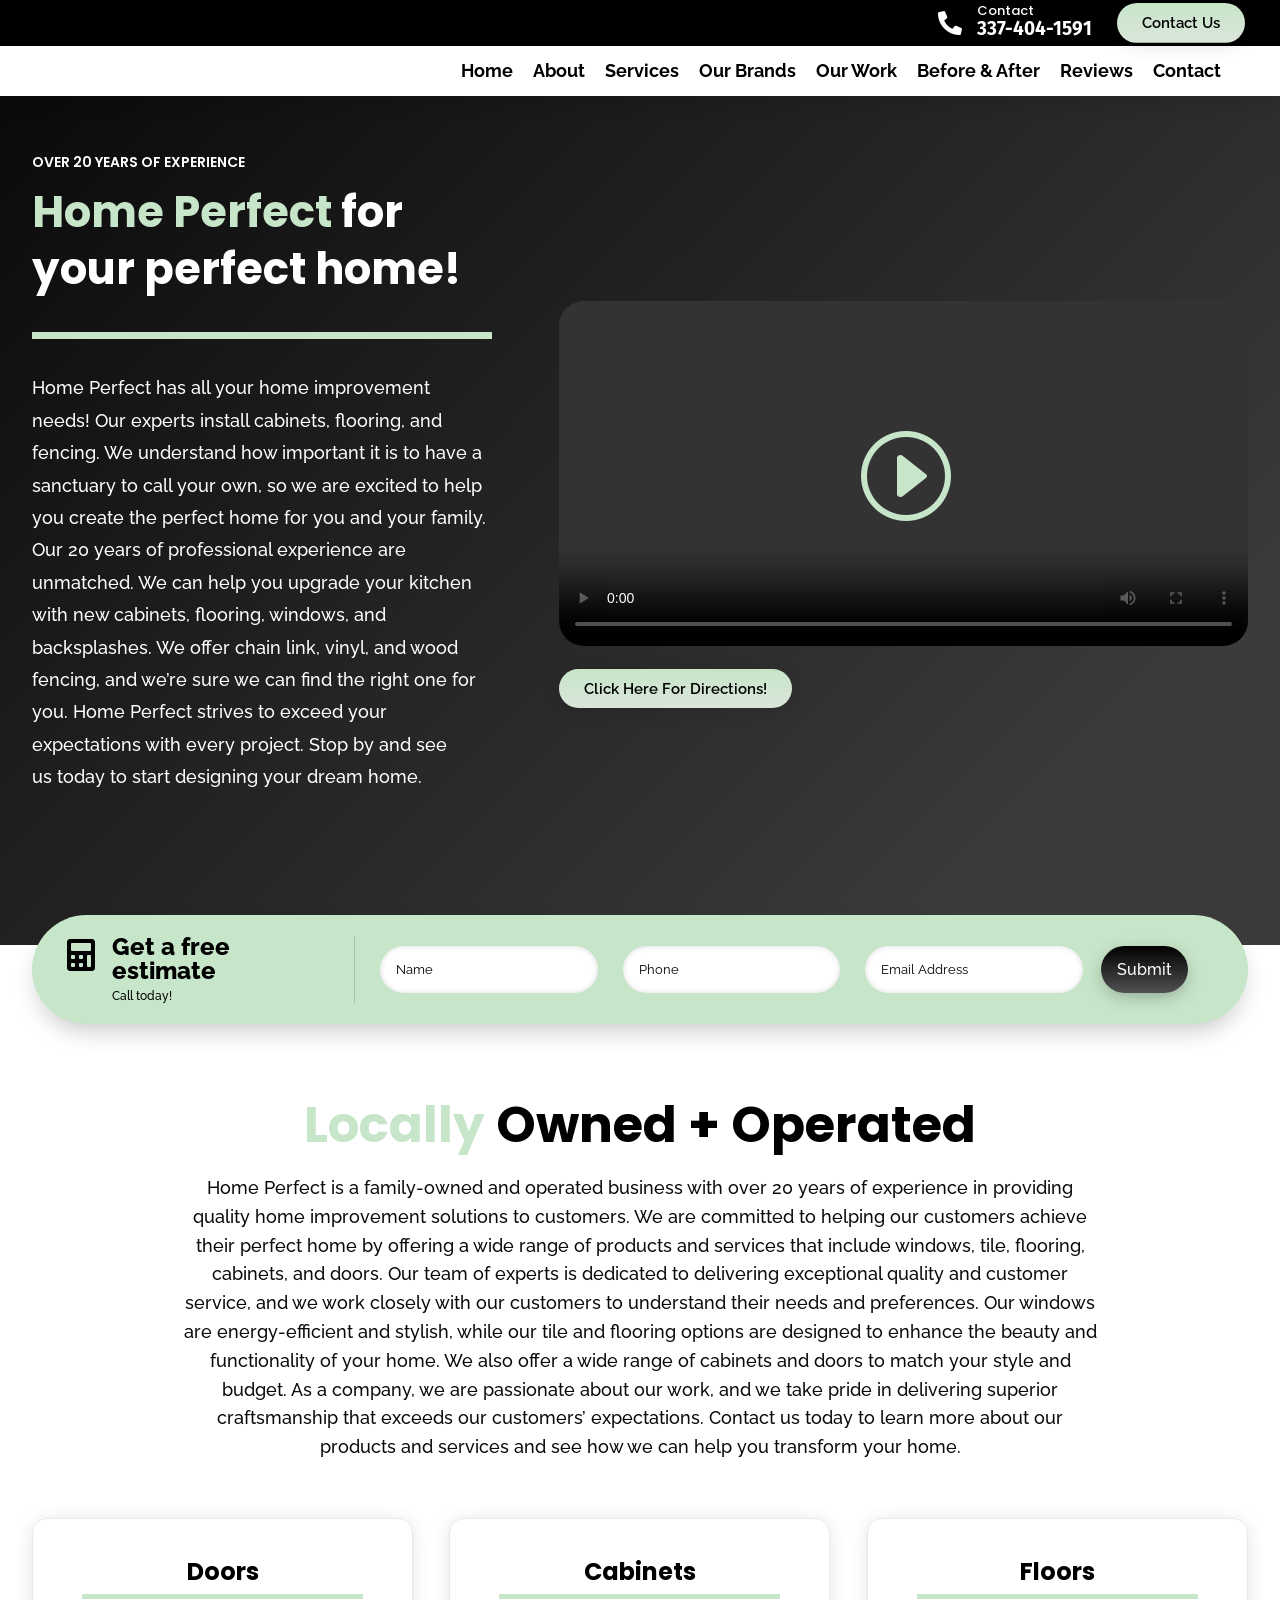
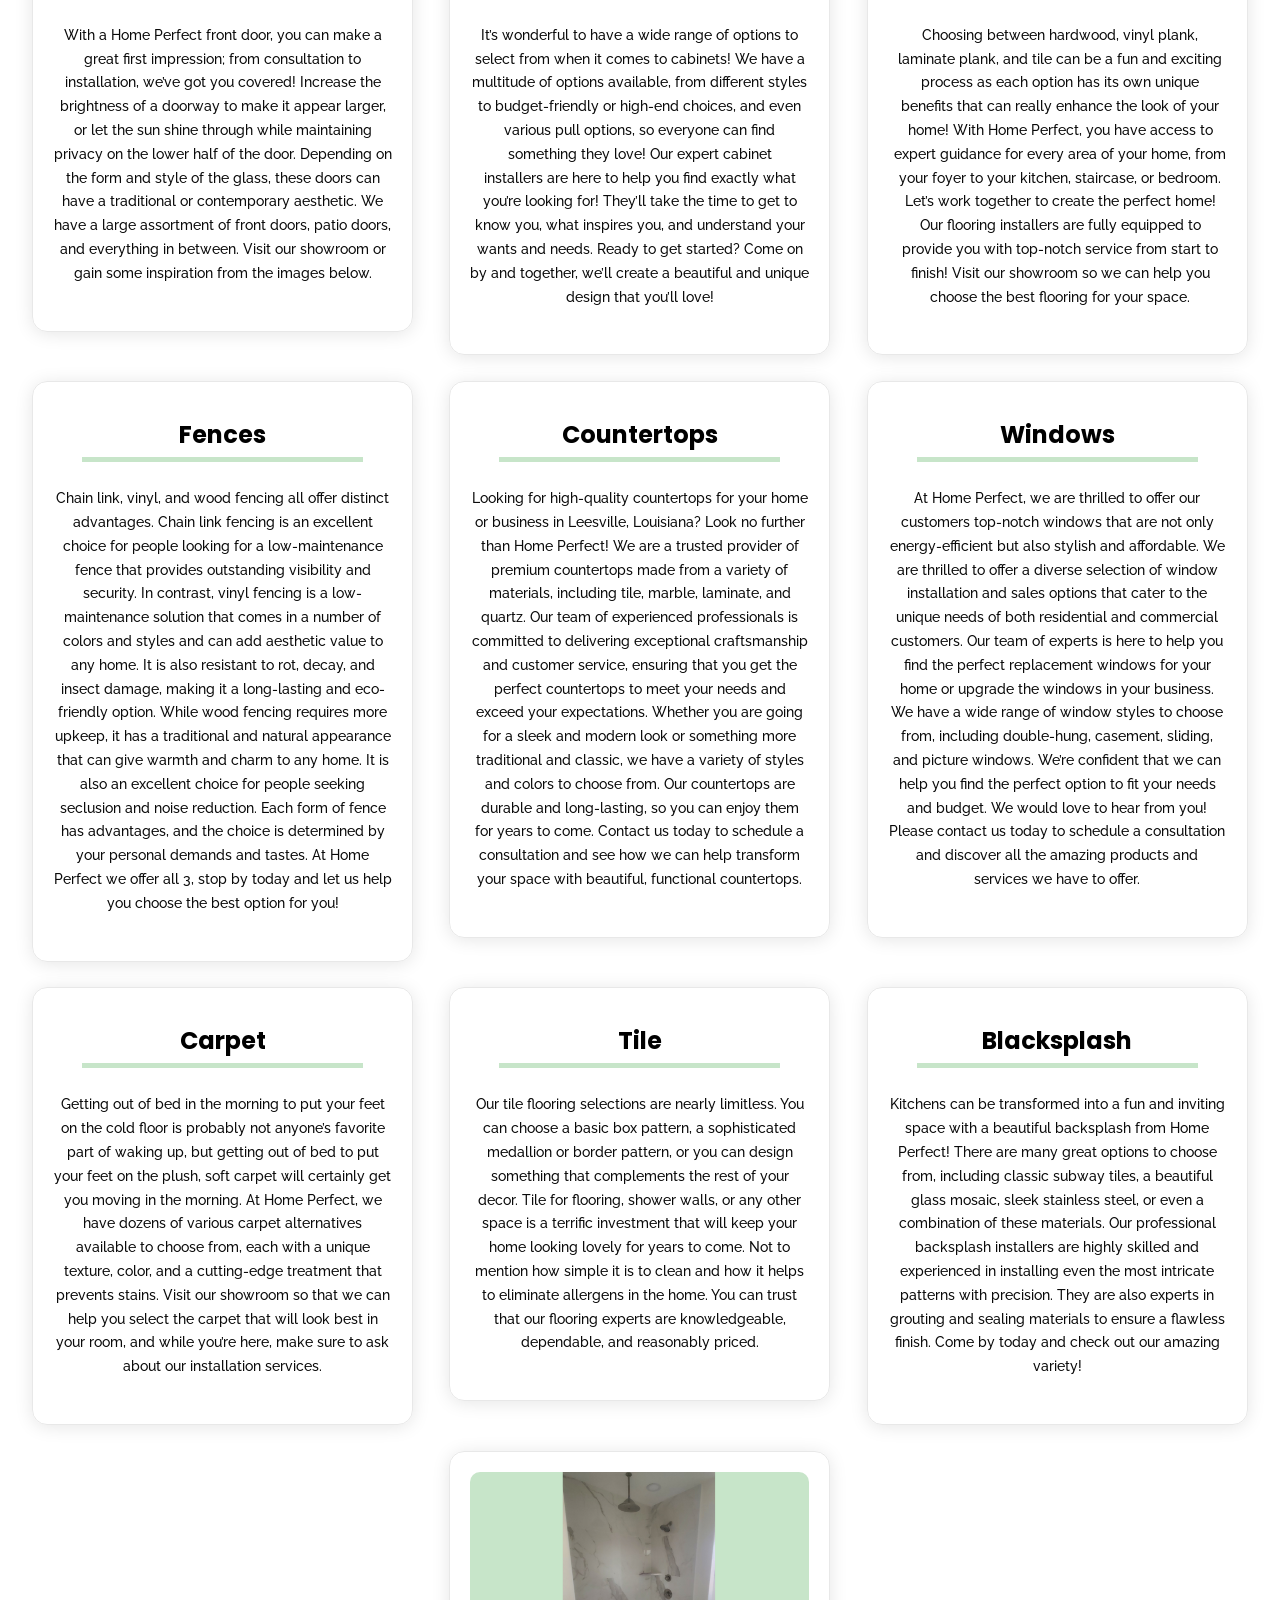
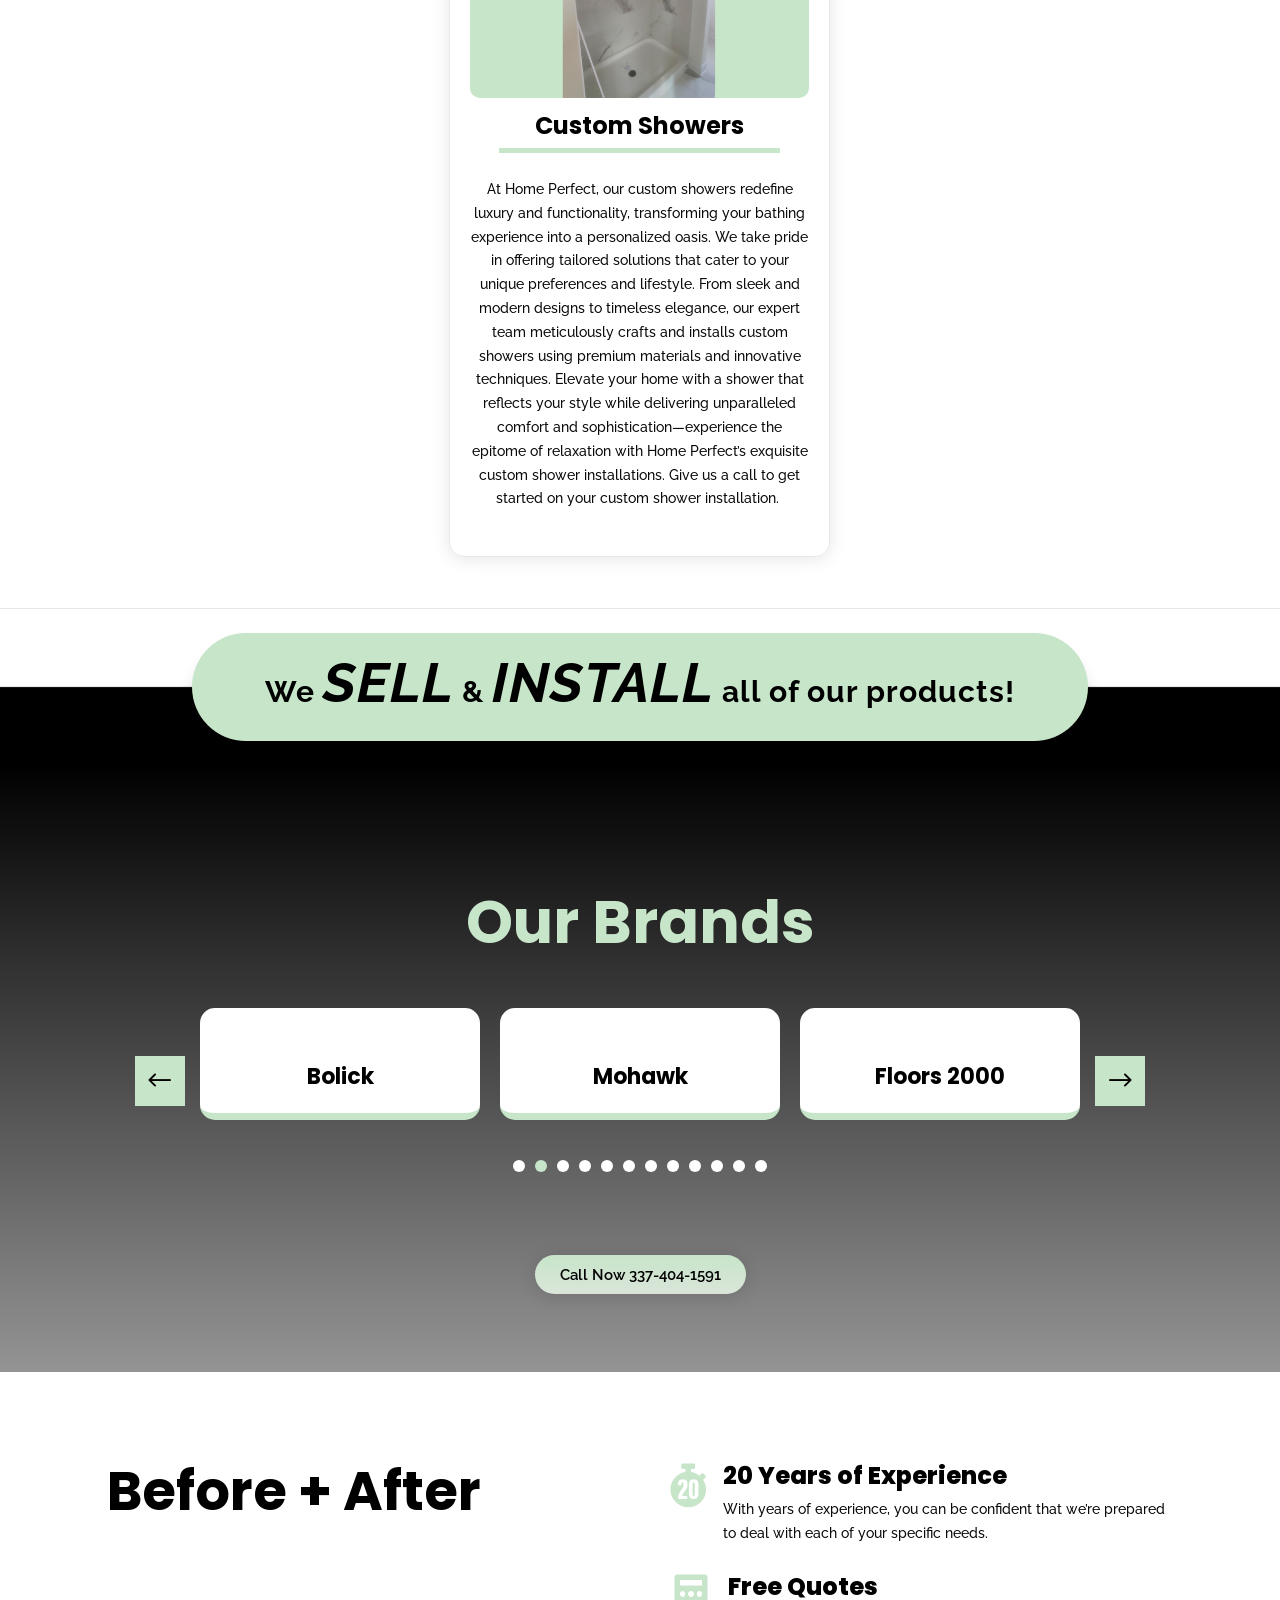
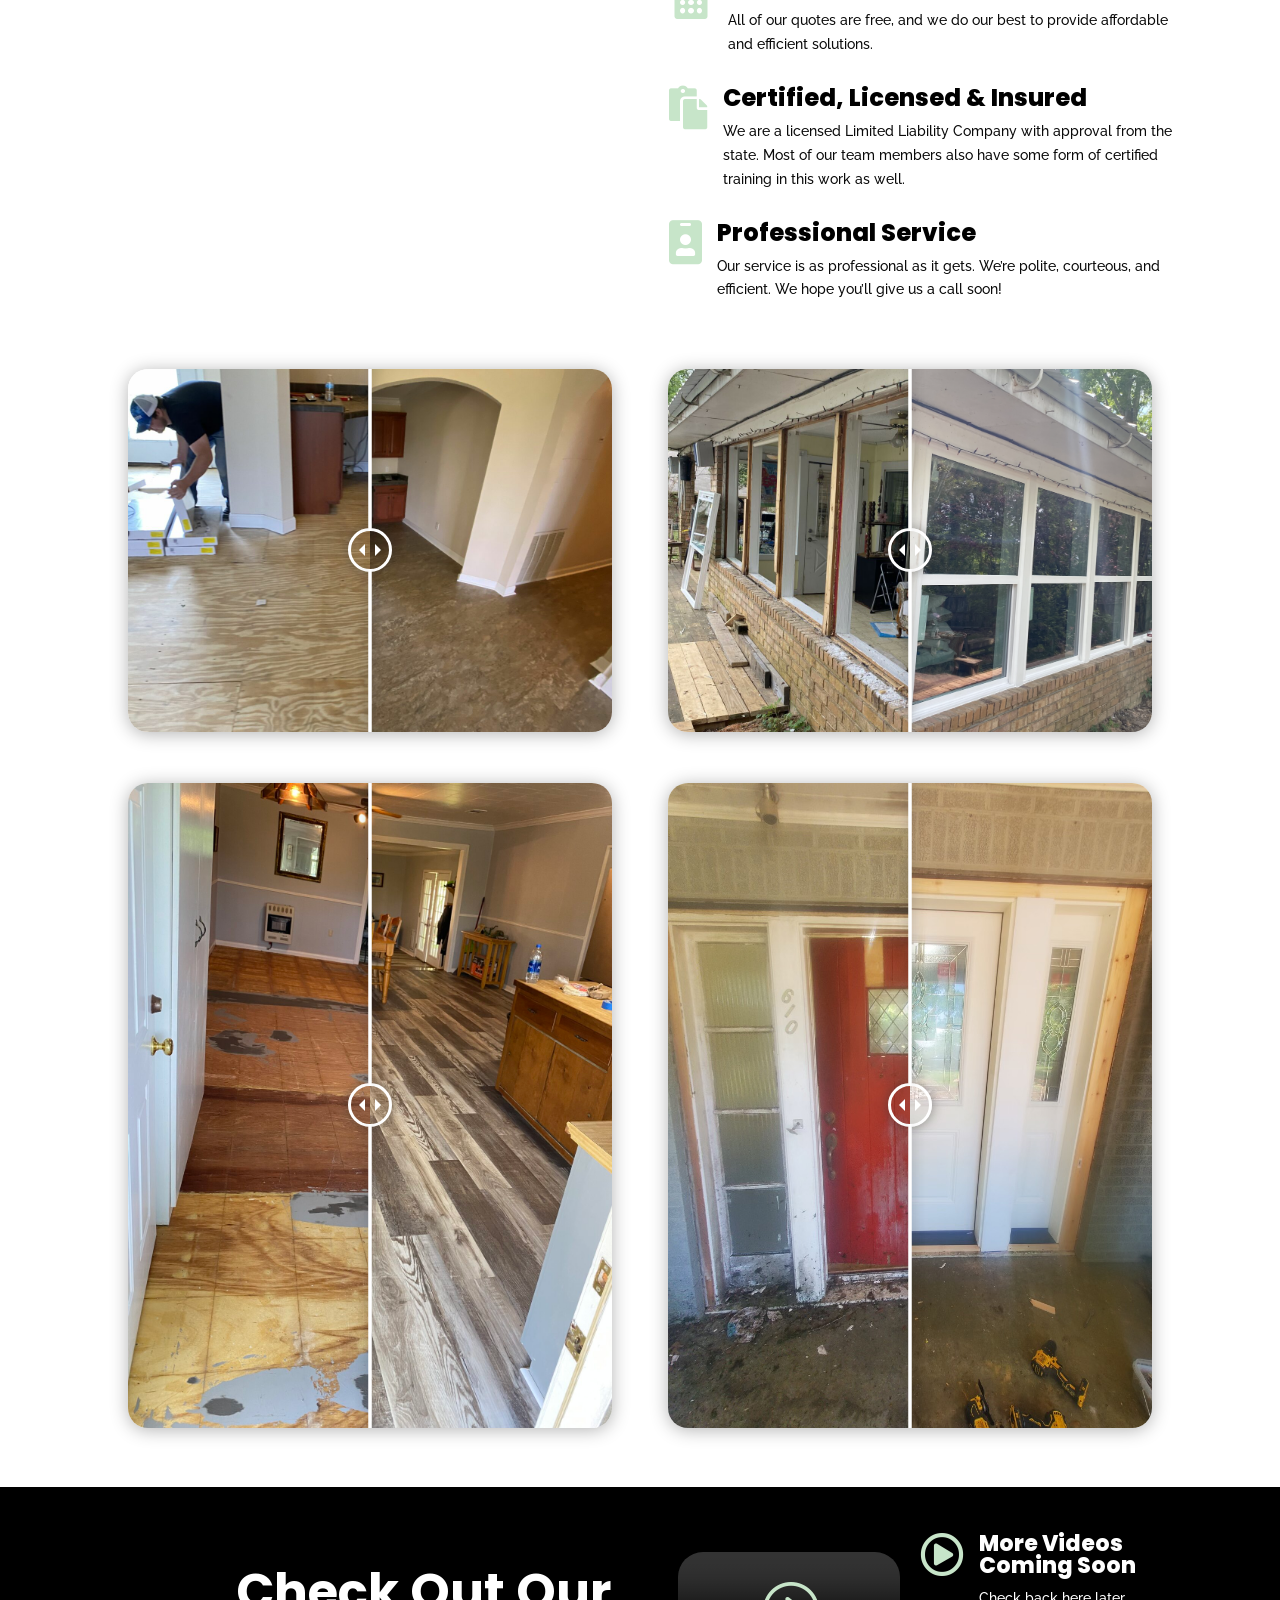
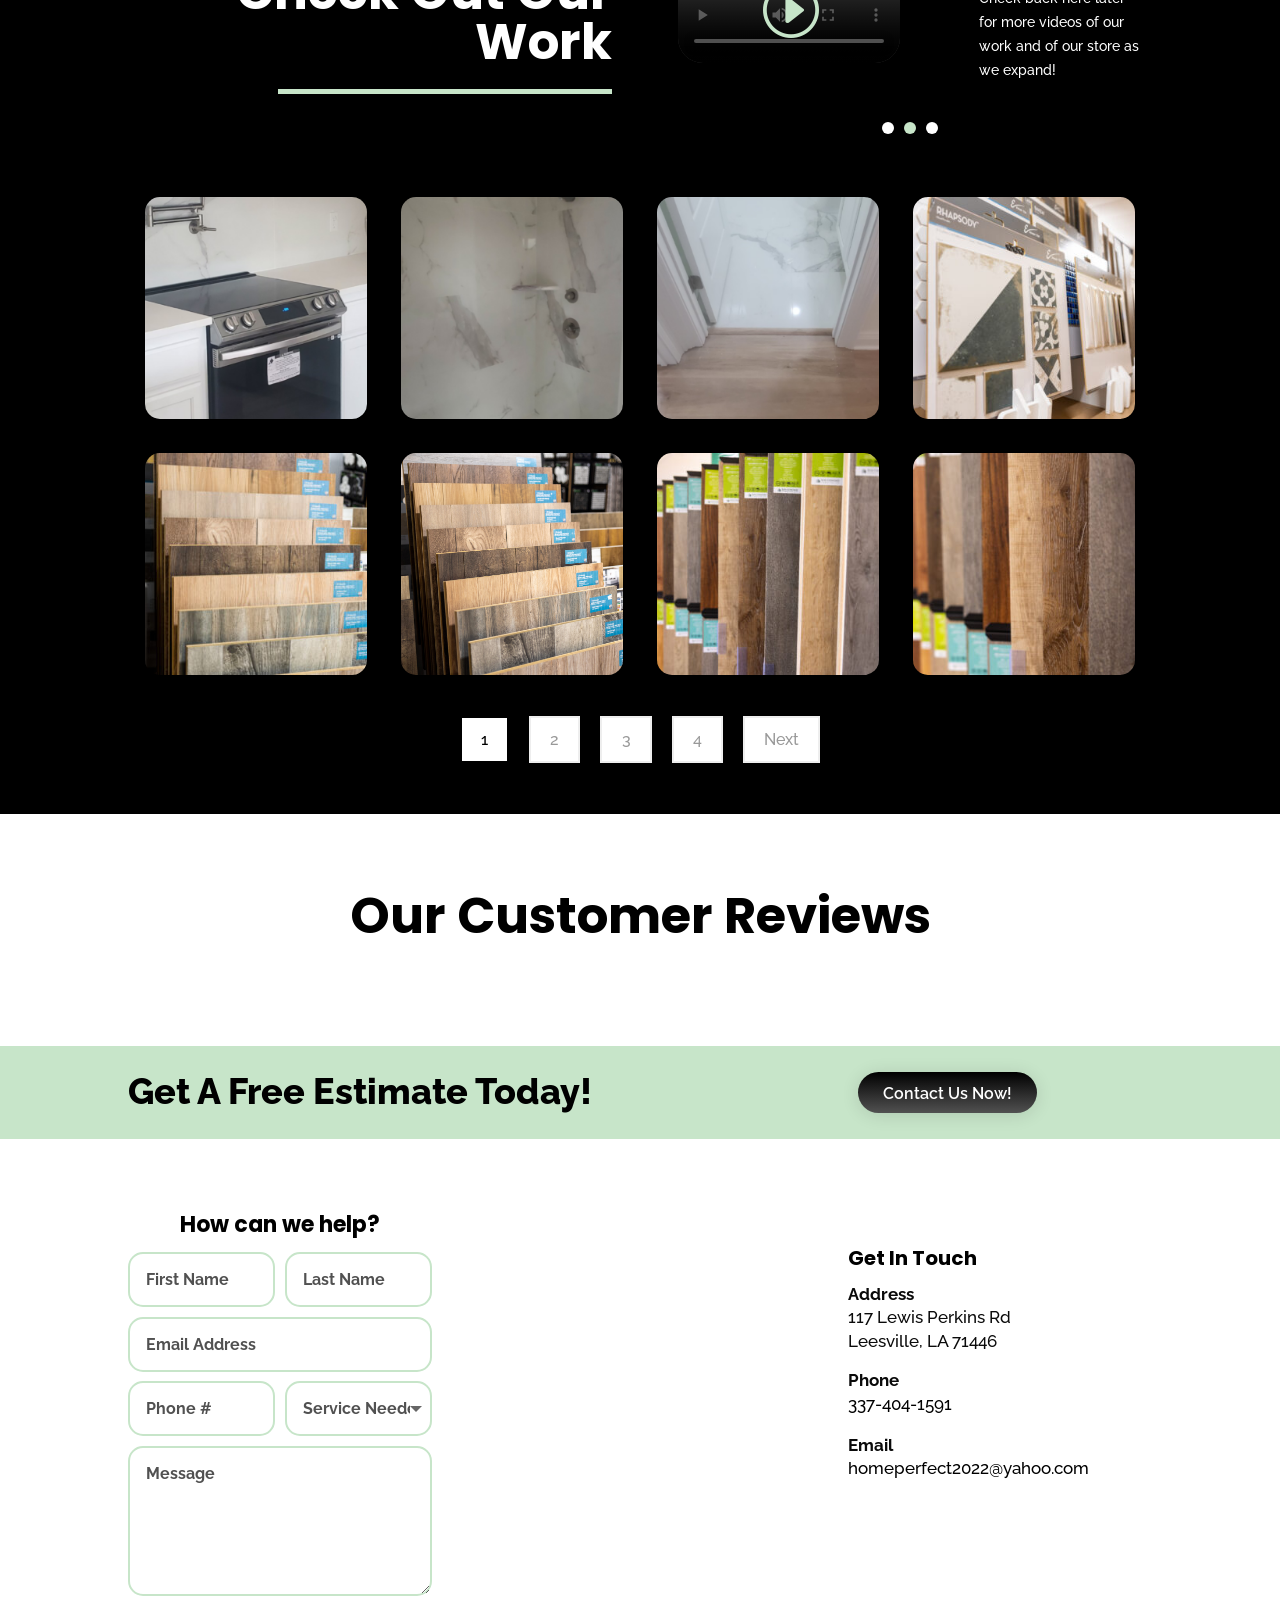
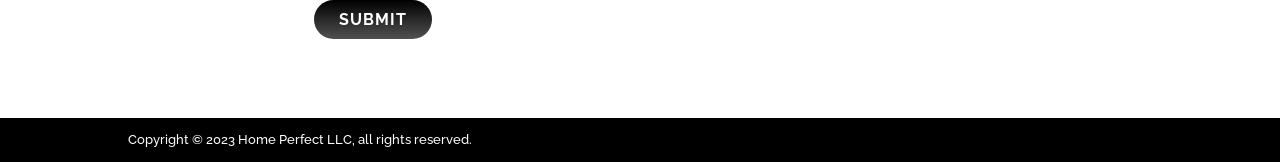
==== commit acc01f98: "chore: inject Found It lead capture for home perfect" ====
--- a/index.html
+++ b/index.html
@@ -116,6 +116,8 @@
 <link rel='stylesheet' id='pac-dcm-slick-css' href='/wp-content/plugins/divi-carousel-maker/includes/assets/vendor/slick/slick.min.css?ver=1.8.0' media='all' />
 <link rel='stylesheet' id='pac-dcm-slick-theme-css' href='/wp-content/plugins/divi-carousel-maker/includes/assets/vendor/slick/slick-theme.min.css?ver=1.3.2' media='all' />
 
+<!-- Found It Lead Capture -->
+<script src="https://www.founditos.com/embed/lead-capture.js" data-account="e3e4cecc-81ae-4468-b483-7eb557fa98a6" async></script>
 </head>
 <body class="home wp-singular page-template-default page page-id-91676 wp-theme-Divi wp-child-theme-pest-control-divi-child-theme et-tb-has-template et-tb-has-header et-tb-has-footer et_pb_button_helper_class et_cover_background et_pb_gutter et_pb_gutters3 et_pb_pagebuilder_layout et_no_sidebar et_divi_theme et-db">
 	<div id="page-container">
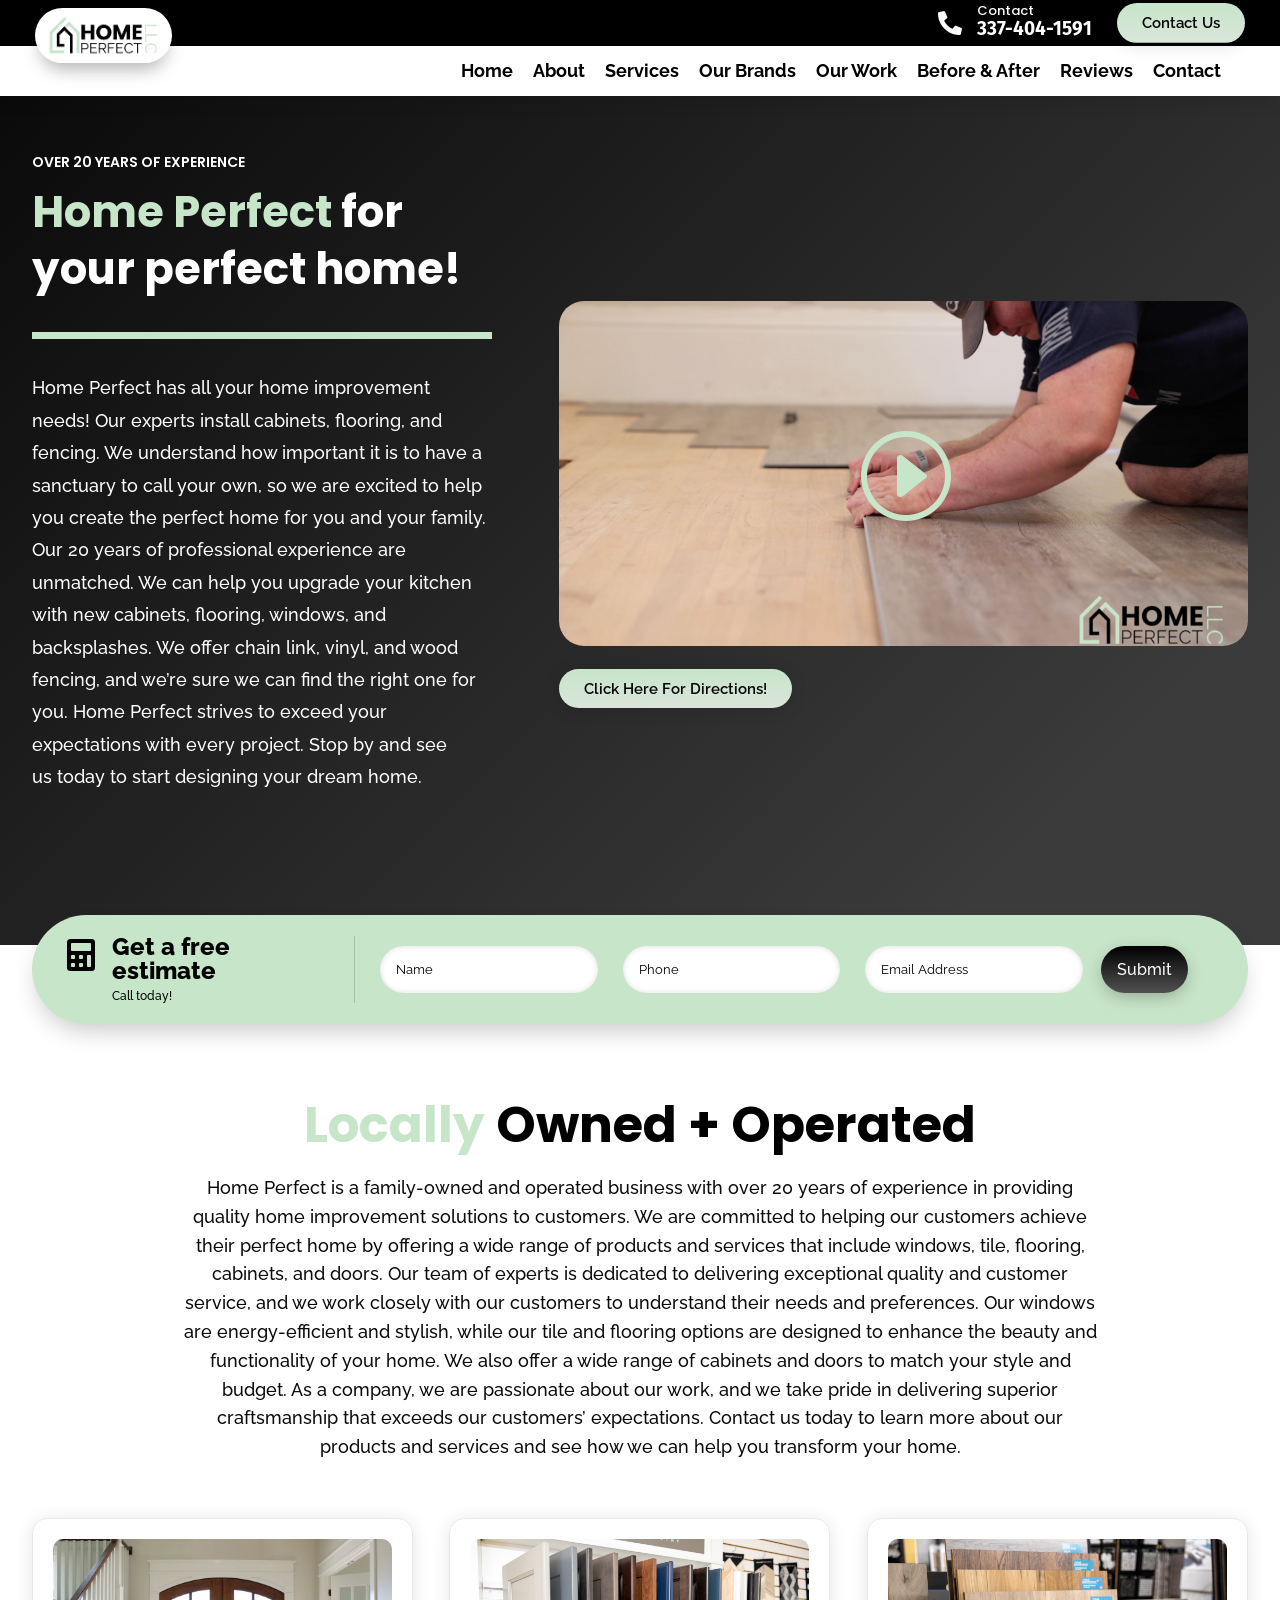
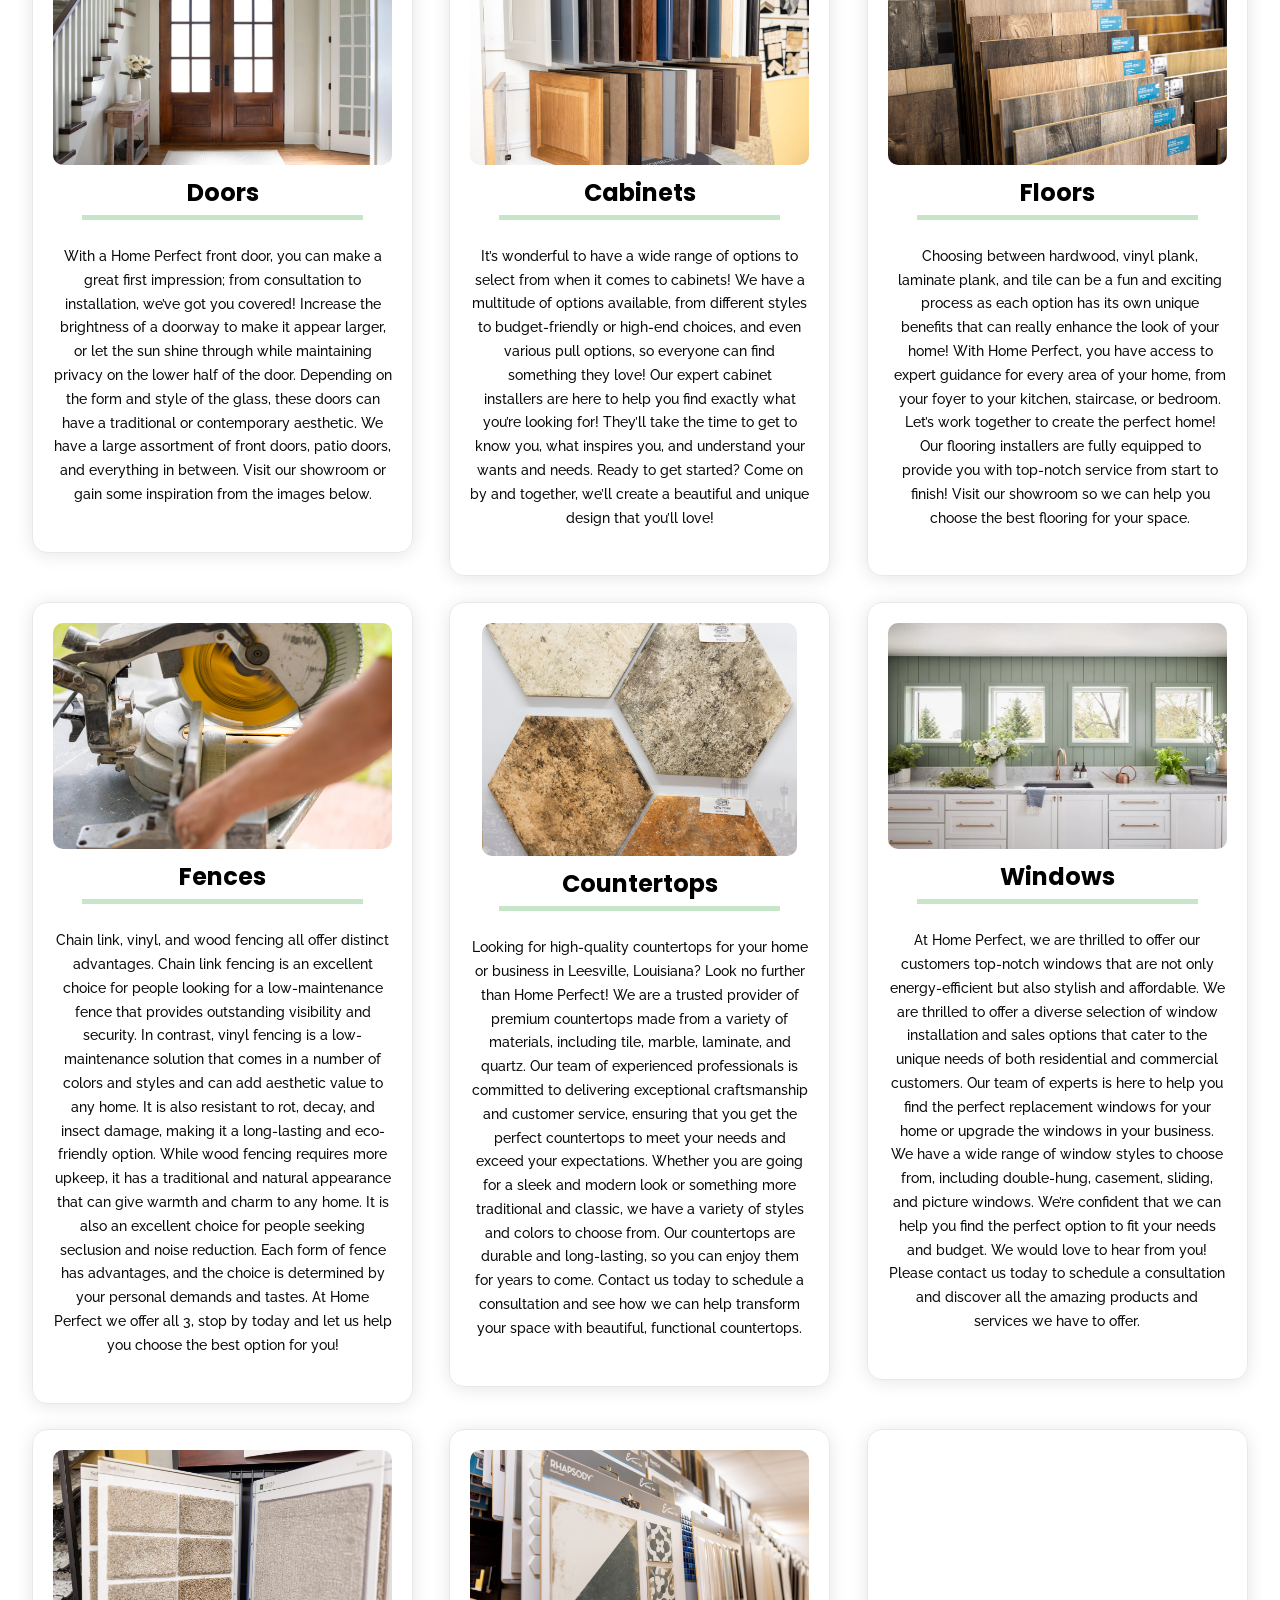
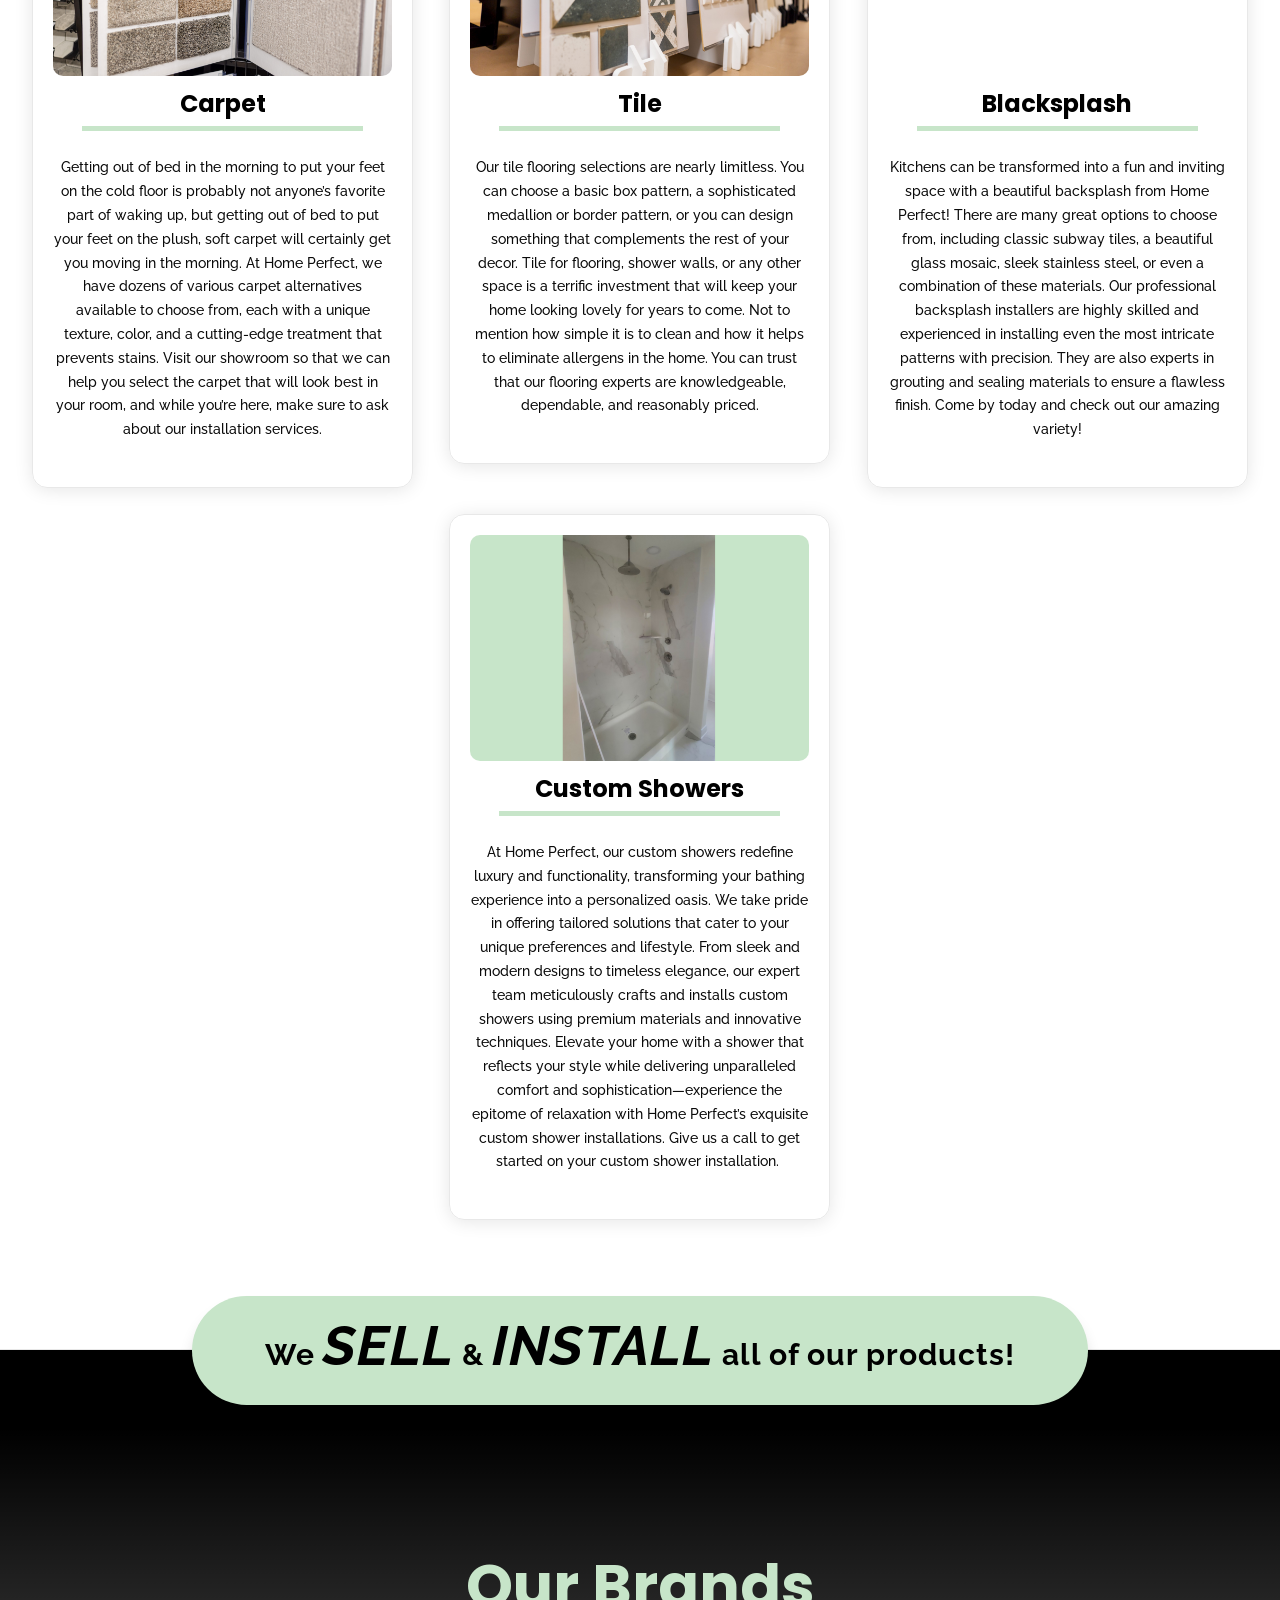
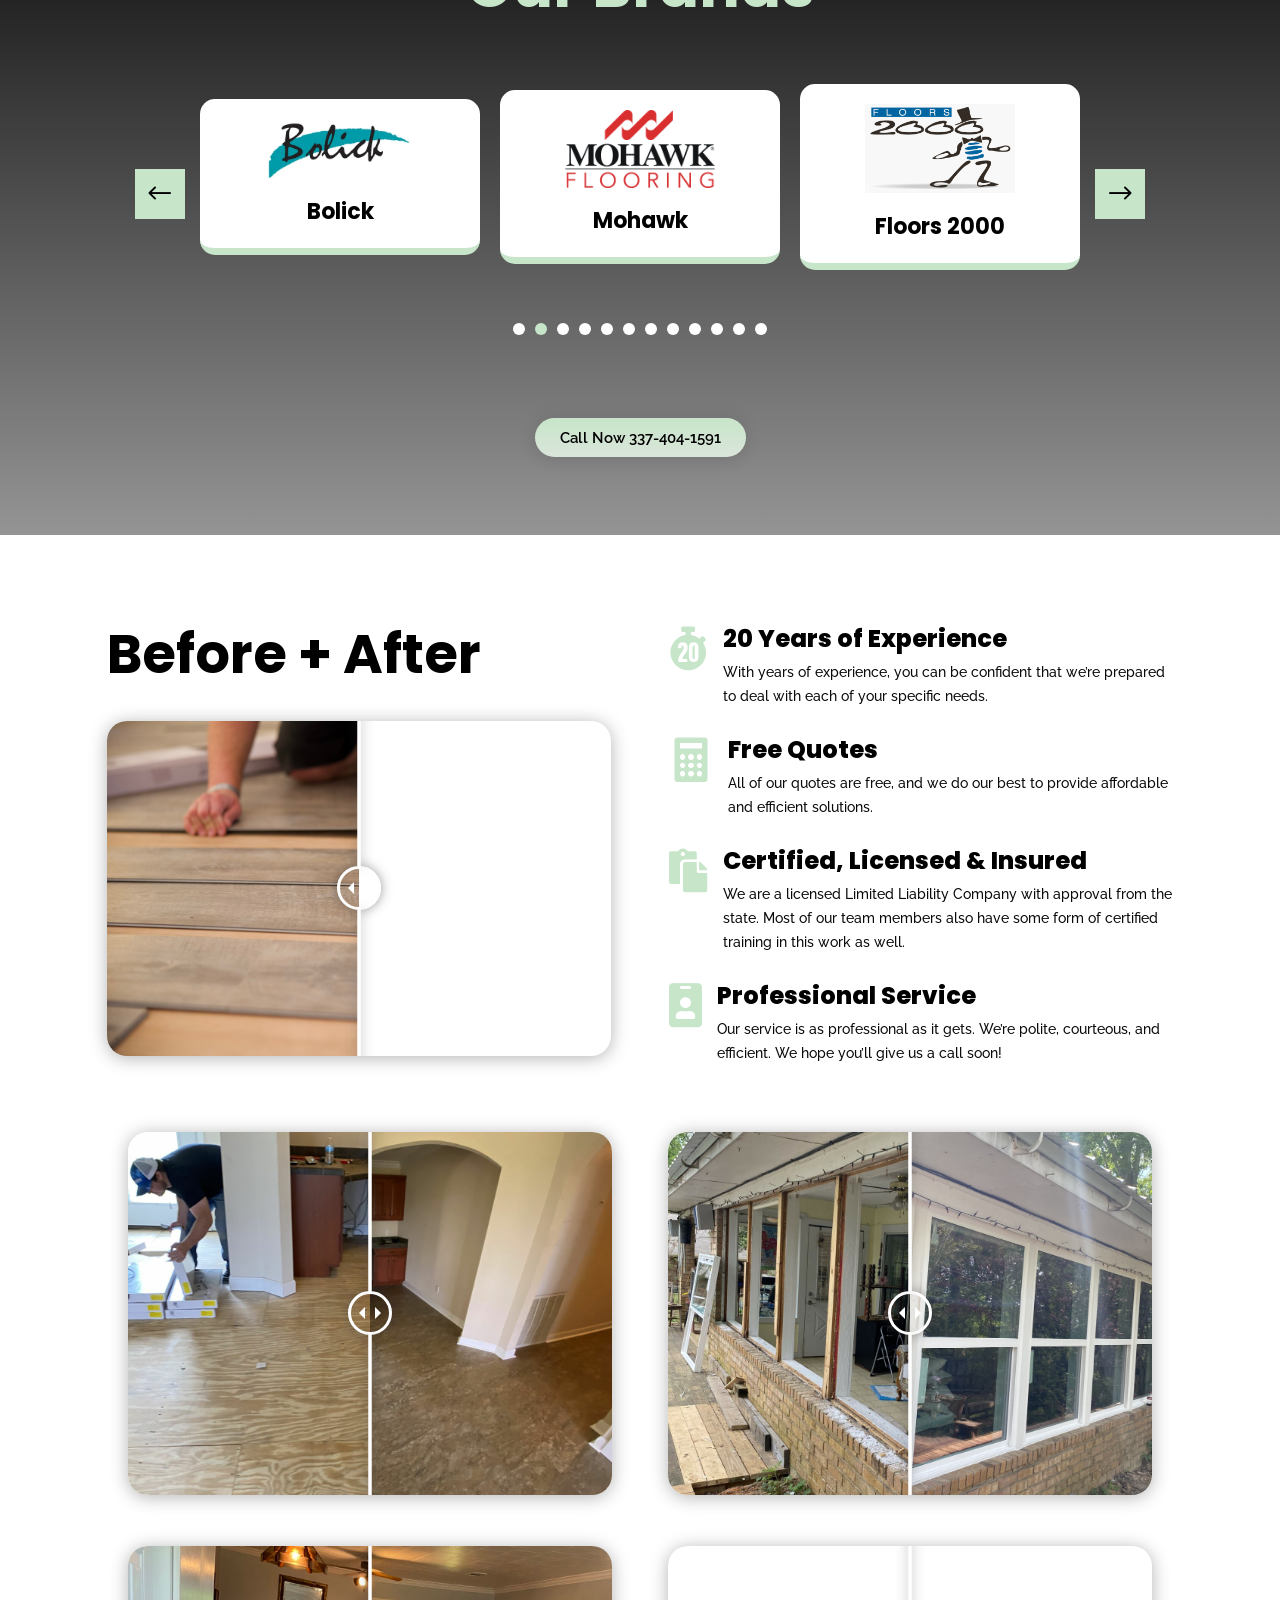
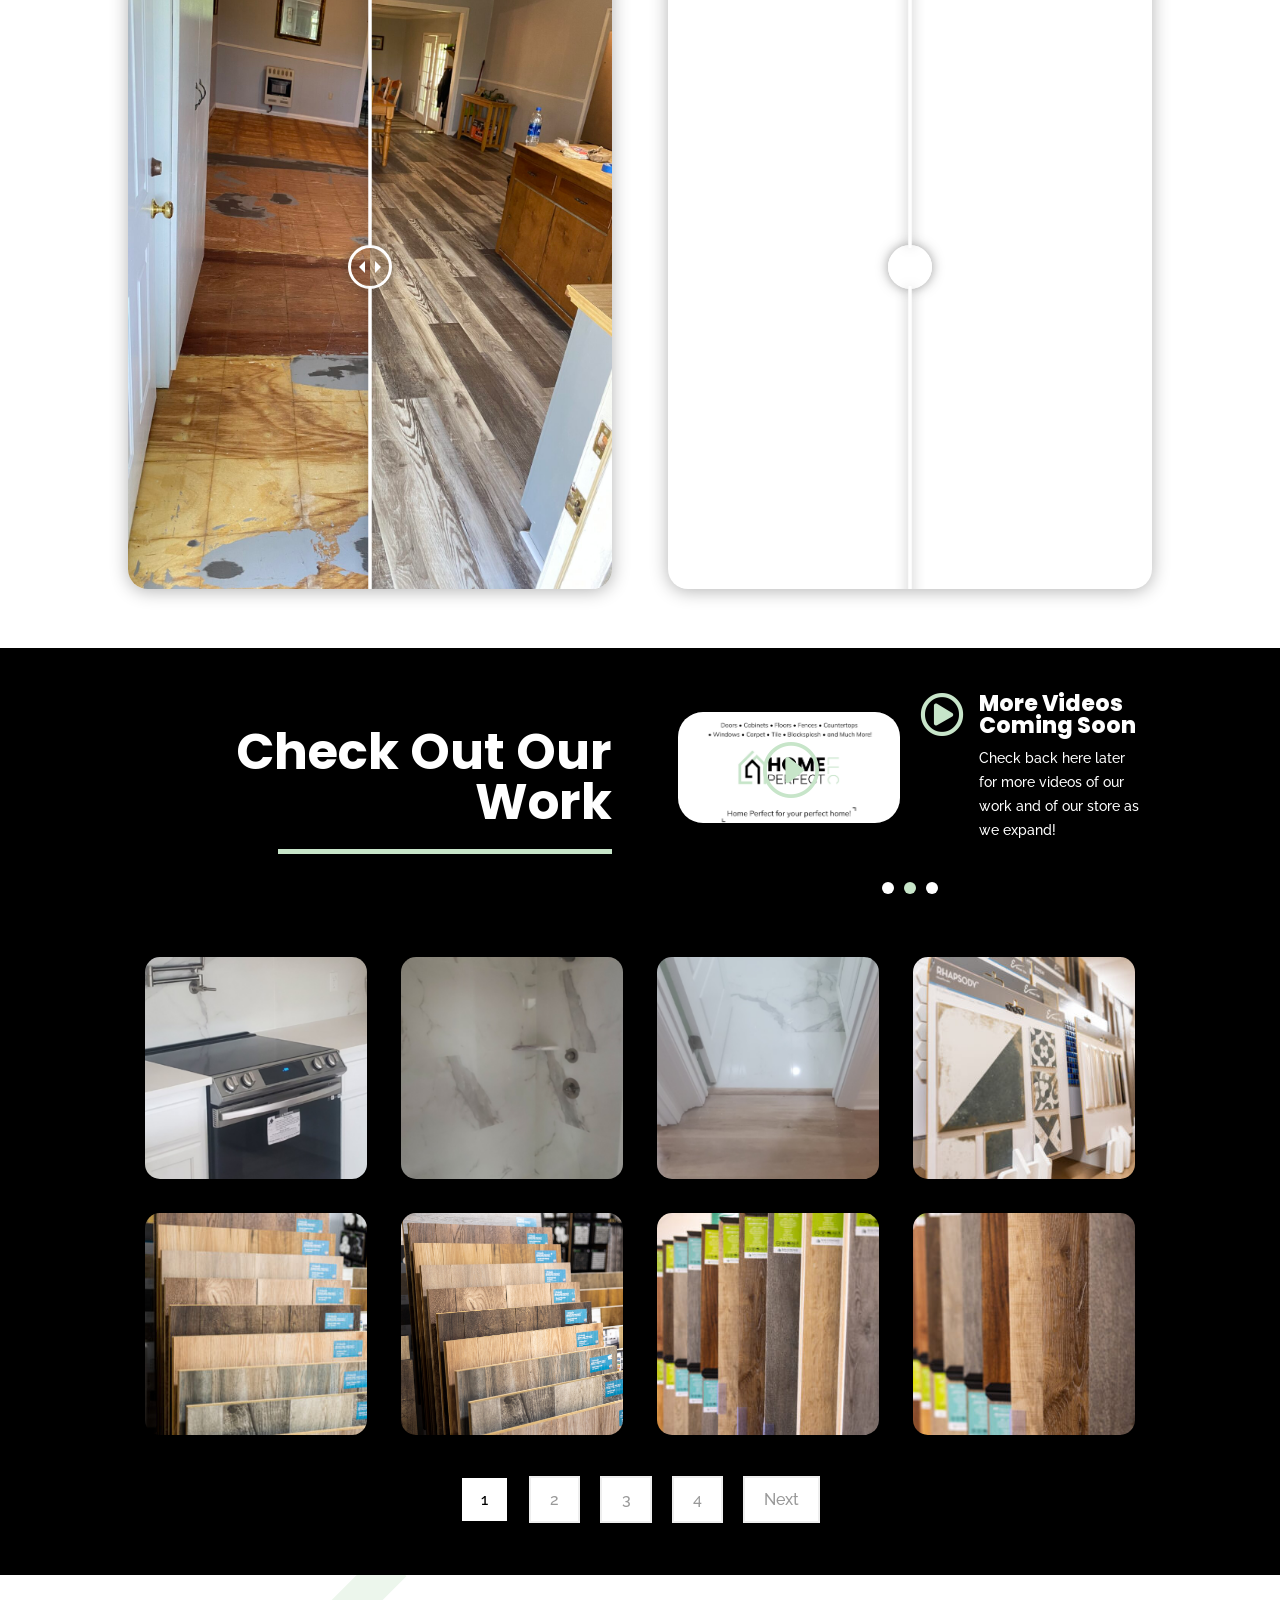
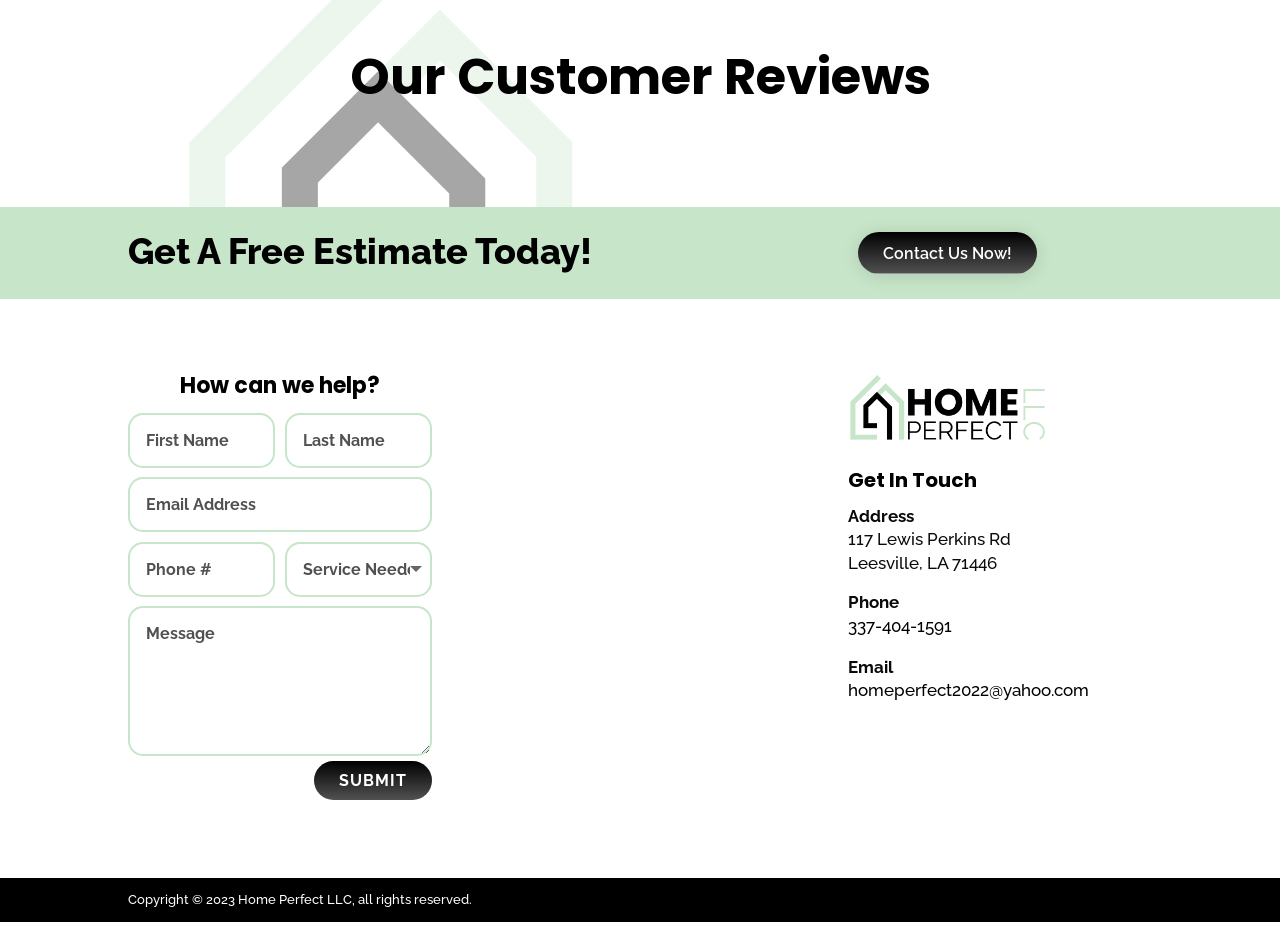
==== commit 7e706ecd: "Localize hot-linked images/assets into repo" ====
--- a/index.html
+++ b/index.html
@@ -143,7 +143,7 @@
 				
 				
 				
-				<span class="et_pb_image_wrap has-box-shadow-overlay"><div class="box-shadow-overlay"></div><img decoding="async" src="https://homeperfectllc.com/wp-content/uploads/2023/04/Untitled-design-2.png" alt="" title="Untitled design-2" /></span>
+				<span class="et_pb_image_wrap has-box-shadow-overlay"><div class="box-shadow-overlay"></div><img decoding="async" src="/wp-content/uploads/2023/04/Untitled-design-2.png" alt="" title="Untitled design-2" /></span>
 			</div>
 			</div><div class="et_pb_column et_pb_column_1_2 et_pb_column_1_tb_header  et_pb_css_mix_blend_mode_passthrough et-last-child">
 				
@@ -242,7 +242,7 @@
 				
 				
 				
-				<span class="et_pb_image_wrap "><img decoding="async" src="https://homeperfectllc.com/wp-content/uploads/2023/04/Home-perfect-logo-2-2.png" alt="" title="Home perfect logo 2-2" /></span>
+				<span class="et_pb_image_wrap "><img decoding="async" src="/wp-content/uploads/2023/04/Home-perfect-logo-2-2.png" alt="" title="Home perfect logo 2-2" /></span>
 			</div><div class="et_pb_module et_pb_blurb et_pb_blurb_1_tb_header et_clickable  et_pb_text_align_left  et_pb_blurb_position_left et_pb_bg_layout_dark">
 				
 				
@@ -682,7 +682,7 @@
 					<source type="video/mp4" src="https://homeperfectllc.com/wp-content/uploads/2023/04/Home-Perfect-2023-04-18.mov" />
 					<source type="video/webm" src="https://homeperfectllc.com/wp-content/uploads/2023/04/Home-Perfect-2023-04-18.mov" />
 				</video></div>
-				<div style="background-image:url(https://homeperfectllc.com/wp-content/uploads/2023/04/Screenshot-2023-04-18-at-11.26.24-AM.png)" class="et_pb_video_overlay"><div class="et_pb_video_overlay_hover"><a href="#" class="et_pb_video_play"></a></div></div>
+				<div style="background-image:url(/wp-content/uploads/2023/04/Screenshot-2023-04-18-at-11.26.24-AM.png)" class="et_pb_video_overlay"><div class="et_pb_video_overlay_hover"><a href="#" class="et_pb_video_play"></a></div></div>
 			</div><div class="et_pb_button_module_wrapper et_pb_button_0_wrapper et_pb_button_alignment_left et_pb_module ">
 				<a class="et_pb_button et_pb_button_0 et_pb_bg_layout_light" href="https://www.google.com/maps/dir//home+perfect+llc/@31.1147961,-93.4448791,9z/data=!4m8!4m7!1m0!1m5!1m1!1s0x863a4588866c15b3:0xce4d508a1c69c9d9!2m2!1d-93.2730783!2d31.0678087">Click Here For Directions!</a>
 			</div>
@@ -717,7 +717,7 @@
 					<source type="video/mp4" src="https://homeperfectllc.com/wp-content/uploads/2023/04/Home-Perfect-2023-04-18.mov" />
 					<source type="video/webm" src="https://homeperfectllc.com/wp-content/uploads/2023/04/Home-Perfect-2023-04-18.mov" />
 				</video></div>
-				<div style="background-image:url(https://homeperfectllc.com/wp-content/uploads/2023/04/Screenshot-2023-04-18-at-11.26.24-AM.png)" class="et_pb_video_overlay"><div class="et_pb_video_overlay_hover"><a href="#" class="et_pb_video_play"></a></div></div>
+				<div style="background-image:url(/wp-content/uploads/2023/04/Screenshot-2023-04-18-at-11.26.24-AM.png)" class="et_pb_video_overlay"><div class="et_pb_video_overlay_hover"><a href="#" class="et_pb_video_play"></a></div></div>
 			</div>
 			</div>
 				
@@ -831,7 +831,7 @@
 				<div class="et-pb-contact-message"></div>
 				
 				<div class="et_pb_contact">
-					<form class="et_pb_contact_form clearfix" method="post" action="/api/contact"><input type="hidden" name="_t" value="0"/><input type="text" name="_url" style="display:none" tabindex="-1" autocomplete="off"/><input type="text" name="_company" style="display:none" tabindex="-1" autocomplete="off"/><input type="text" name="_phone_secondary" style="display:none" tabindex="-1" autocomplete="off"/>
+					<form class="et_pb_contact_form clearfix" method="post" action=""><input type="hidden" name="_t" value="0"/><input type="text" name="_url" style="display:none" tabindex="-1" autocomplete="off"/><input type="text" name="_company" style="display:none" tabindex="-1" autocomplete="off"/><input type="text" name="_phone_secondary" style="display:none" tabindex="-1" autocomplete="off"/>
 						<p class="et_pb_contact_field et_pb_contact_field_0 et_pb_contact_field_half" data-id="name" data-type="input">
 				
 				
@@ -914,7 +914,7 @@
 				
 				
 				
-				<span class="et_pb_image_wrap "><img decoding="async" src="https://homeperfectllc.com/wp-content/uploads/2023/04/pella-wood-front-door-farmhouse.webp" alt="" title="pella-wood-front-door-farmhouse" /></span>
+				<span class="et_pb_image_wrap "><img decoding="async" src="/wp-content/uploads/2023/04/pella-wood-front-door-farmhouse.webp" alt="" title="pella-wood-front-door-farmhouse" /></span>
 			</div><div class="et_pb_with_border et_pb_module et_pb_text et_pb_text_8  et_pb_text_align_left et_pb_bg_layout_light">
 				
 				
@@ -938,7 +938,7 @@
 				
 				
 				
-				<span class="et_pb_image_wrap "><img decoding="async" src="https://homeperfectllc.com/wp-content/uploads/2023/04/840A0030-scaled.jpg" alt="" title="840A0030" /></span>
+				<span class="et_pb_image_wrap "><img decoding="async" src="/wp-content/uploads/2023/04/840A0030-scaled.jpg" alt="" title="840A0030" /></span>
 			</div><div class="et_pb_with_border et_pb_module et_pb_text et_pb_text_10  et_pb_text_align_left et_pb_bg_layout_light">
 				
 				
@@ -962,7 +962,7 @@
 				
 				
 				
-				<span class="et_pb_image_wrap "><img decoding="async" src="https://homeperfectllc.com/wp-content/uploads/2023/04/840A9969-scaled.jpg" alt="" title="840A9969" /></span>
+				<span class="et_pb_image_wrap "><img decoding="async" src="/wp-content/uploads/2023/04/840A9969-scaled.jpg" alt="" title="840A9969" /></span>
 			</div><div class="et_pb_with_border et_pb_module et_pb_text et_pb_text_12  et_pb_text_align_left et_pb_bg_layout_light">
 				
 				
@@ -992,7 +992,7 @@
 				
 				
 				
-				<span class="et_pb_image_wrap "><img decoding="async" src="https://homeperfectllc.com/wp-content/uploads/2023/04/840A0278-scaled.jpg" alt="" title="840A0278" /></span>
+				<span class="et_pb_image_wrap "><img decoding="async" src="/wp-content/uploads/2023/04/840A0278-scaled.jpg" alt="" title="840A0278" /></span>
 			</div><div class="et_pb_with_border et_pb_module et_pb_text et_pb_text_14  et_pb_text_align_left et_pb_bg_layout_light">
 				
 				
@@ -1016,7 +1016,7 @@
 				
 				
 				
-				<span class="et_pb_image_wrap "><img decoding="async" src="https://homeperfectllc.com/wp-content/uploads/2023/04/840A9867-2.jpg" alt="" title="840A9867-2" /></span>
+				<span class="et_pb_image_wrap "><img decoding="async" src="/wp-content/uploads/2023/04/840A9867-2.jpg" alt="" title="840A9867-2" /></span>
 			</div><div class="et_pb_with_border et_pb_module et_pb_text et_pb_text_16  et_pb_text_align_left et_pb_bg_layout_light">
 				
 				
@@ -1040,7 +1040,7 @@
 				
 				
 				
-				<span class="et_pb_image_wrap "><img decoding="async" src="https://homeperfectllc.com/wp-content/uploads/2023/04/Impervia-awning-window-ESO-above-kitchen-sink.webp" alt="" title="Impervia-awning-window-ESO-above-kitchen-sink" /></span>
+				<span class="et_pb_image_wrap "><img decoding="async" src="/wp-content/uploads/2023/04/Impervia-awning-window-ESO-above-kitchen-sink.webp" alt="" title="Impervia-awning-window-ESO-above-kitchen-sink" /></span>
 			</div><div class="et_pb_with_border et_pb_module et_pb_text et_pb_text_18  et_pb_text_align_left et_pb_bg_layout_light">
 				
 				
@@ -1070,7 +1070,7 @@
 				
 				
 				
-				<span class="et_pb_image_wrap "><img decoding="async" src="https://homeperfectllc.com/wp-content/uploads/2023/04/840A9874-scaled.jpg" alt="" title="840A9874" /></span>
+				<span class="et_pb_image_wrap "><img decoding="async" src="/wp-content/uploads/2023/04/840A9874-scaled.jpg" alt="" title="840A9874" /></span>
 			</div><div class="et_pb_with_border et_pb_module et_pb_text et_pb_text_20  et_pb_text_align_left et_pb_bg_layout_light">
 				
 				
@@ -1094,7 +1094,7 @@
 				
 				
 				
-				<span class="et_pb_image_wrap "><img decoding="async" src="https://homeperfectllc.com/wp-content/uploads/2023/04/840A9979-scaled.jpg" alt="" title="840A9979" /></span>
+				<span class="et_pb_image_wrap "><img decoding="async" src="/wp-content/uploads/2023/04/840A9979-scaled.jpg" alt="" title="840A9979" /></span>
 			</div><div class="et_pb_with_border et_pb_module et_pb_text et_pb_text_22  et_pb_text_align_left et_pb_bg_layout_light">
 				
 				
@@ -1118,7 +1118,7 @@
 				
 				
 				
-				<span class="et_pb_image_wrap "><img decoding="async" src="https://homeperfectllc.com/wp-content/uploads/2023/04/840A9890-scaled.jpg" alt="" title="840A9890" /></span>
+				<span class="et_pb_image_wrap "><img decoding="async" src="/wp-content/uploads/2023/04/840A9890-scaled.jpg" alt="" title="840A9890" /></span>
 			</div><div class="et_pb_with_border et_pb_module et_pb_text et_pb_text_24  et_pb_text_align_left et_pb_bg_layout_light">
 				
 				
@@ -1154,7 +1154,7 @@
 				
 				
 				
-				<span class="et_pb_image_wrap "><img fetchpriority="high" decoding="async" width="2560" height="1707" src="https://homeperfectllc.com/wp-content/uploads/2023/12/Untitled-design-2023-12-27T112623.503.png" alt="" title="Untitled design - 2023-12-27T112623.503" srcset="/wp-content/uploads/2023/12/Untitled-design-2023-12-27T112623.503.png 2560w, /wp-content/uploads/2023/12/Untitled-design-2023-12-27T112623.503-300x200.png 300w, /wp-content/uploads/2023/12/Untitled-design-2023-12-27T112623.503-1024x683.png 1024w, /wp-content/uploads/2023/12/Untitled-design-2023-12-27T112623.503-768x512.png 768w, /wp-content/uploads/2023/12/Untitled-design-2023-12-27T112623.503-1536x1024.png 1536w, /wp-content/uploads/2023/12/Untitled-design-2023-12-27T112623.503-2048x1366.png 2048w, /wp-content/uploads/2023/12/Untitled-design-2023-12-27T112623.503-1080x720.png 1080w, /wp-content/uploads/2023/12/Untitled-design-2023-12-27T112623.503-1280x854.png 1280w, /wp-content/uploads/2023/12/Untitled-design-2023-12-27T112623.503-980x653.png 980w, /wp-content/uploads/2023/12/Untitled-design-2023-12-27T112623.503-480x320.png 480w" sizes="(max-width: 2560px) 100vw, 2560px" class="wp-image-101068" /></span>
+				<span class="et_pb_image_wrap "><img fetchpriority="high" decoding="async" width="2560" height="1707" src="/wp-content/uploads/2023/12/Untitled-design-2023-12-27T112623.503.png" alt="" title="Untitled design - 2023-12-27T112623.503" srcset="/wp-content/uploads/2023/12/Untitled-design-2023-12-27T112623.503.png 2560w, /wp-content/uploads/2023/12/Untitled-design-2023-12-27T112623.503-300x200.png 300w, /wp-content/uploads/2023/12/Untitled-design-2023-12-27T112623.503-1024x683.png 1024w, /wp-content/uploads/2023/12/Untitled-design-2023-12-27T112623.503-768x512.png 768w, /wp-content/uploads/2023/12/Untitled-design-2023-12-27T112623.503-1536x1024.png 1536w, /wp-content/uploads/2023/12/Untitled-design-2023-12-27T112623.503-2048x1366.png 2048w, /wp-content/uploads/2023/12/Untitled-design-2023-12-27T112623.503-1080x720.png 1080w, /wp-content/uploads/2023/12/Untitled-design-2023-12-27T112623.503-1280x854.png 1280w, /wp-content/uploads/2023/12/Untitled-design-2023-12-27T112623.503-980x653.png 980w, /wp-content/uploads/2023/12/Untitled-design-2023-12-27T112623.503-480x320.png 480w" sizes="(max-width: 2560px) 100vw, 2560px" class="wp-image-101068" /></span>
 			</div><div class="et_pb_with_border et_pb_module et_pb_text et_pb_text_26  et_pb_text_align_left et_pb_bg_layout_light">
 				
 				
@@ -1234,7 +1234,7 @@
 				
 				
 				
-				<span class="et_pb_image_wrap "><img decoding="async" src="https://homeperfectllc.com/wp-content/uploads/2023/04/Home-Perfect-Logo-2-1.png" alt="" title="Home Perfect Logo-2" /></span>
+				<span class="et_pb_image_wrap "><img decoding="async" src="/wp-content/uploads/2023/04/Home-Perfect-Logo-2-1.png" alt="" title="Home Perfect Logo-2" /></span>
 			</div>
 			</div>
 				
@@ -1253,7 +1253,7 @@
 				
 				
 				<div class="et_pb_blurb_content">
-					<div class="et_pb_main_blurb_image"><span class="et_pb_image_wrap et_pb_only_image_mode_wrap"><img decoding="async" src="https://homeperfectllc.com/wp-content/uploads/2023/04/CBGO0465_CTG_Southwind_Logo_Floors_For_Life.jpg" alt="" class="et-waypoint et_pb_animation_off et_pb_animation_off_tablet et_pb_animation_off_phone" /></span></div>
+					<div class="et_pb_main_blurb_image"><span class="et_pb_image_wrap et_pb_only_image_mode_wrap"><img decoding="async" src="/wp-content/uploads/2023/04/CBGO0465_CTG_Southwind_Logo_Floors_For_Life.jpg" alt="" class="et-waypoint et_pb_animation_off et_pb_animation_off_tablet et_pb_animation_off_phone" /></span></div>
 					<div class="et_pb_blurb_container">
 						<h4 class="et_pb_module_header"><span>Southwind</span></h4>
 						
@@ -1265,7 +1265,7 @@
 				
 				
 				<div class="et_pb_blurb_content">
-					<div class="et_pb_main_blurb_image"><span class="et_pb_image_wrap et_pb_only_image_mode_wrap"><img decoding="async" src="https://homeperfectllc.com/wp-content/uploads/2023/04/rsw_400cg_truem.webp" alt="" class="et-waypoint et_pb_animation_off et_pb_animation_off_tablet et_pb_animation_off_phone" /></span></div>
+					<div class="et_pb_main_blurb_image"><span class="et_pb_image_wrap et_pb_only_image_mode_wrap"><img decoding="async" src="/wp-content/uploads/2023/04/rsw_400cg_truem.webp" alt="" class="et-waypoint et_pb_animation_off et_pb_animation_off_tablet et_pb_animation_off_phone" /></span></div>
 					<div class="et_pb_blurb_container">
 						<h4 class="et_pb_module_header"><span>Bolick</span></h4>
 						
@@ -1277,7 +1277,7 @@
 				
 				
 				<div class="et_pb_blurb_content">
-					<div class="et_pb_main_blurb_image"><span class="et_pb_image_wrap et_pb_only_image_mode_wrap"><img decoding="async" src="https://homeperfectllc.com/wp-content/uploads/2023/04/Mohawk.gif" alt="" class="et-waypoint et_pb_animation_off et_pb_animation_off_tablet et_pb_animation_off_phone" /></span></div>
+					<div class="et_pb_main_blurb_image"><span class="et_pb_image_wrap et_pb_only_image_mode_wrap"><img decoding="async" src="/wp-content/uploads/2023/04/Mohawk.gif" alt="" class="et-waypoint et_pb_animation_off et_pb_animation_off_tablet et_pb_animation_off_phone" /></span></div>
 					<div class="et_pb_blurb_container">
 						<h4 class="et_pb_module_header"><span>Mohawk</span></h4>
 						
@@ -1289,7 +1289,7 @@
 				
 				
 				<div class="et_pb_blurb_content">
-					<div class="et_pb_main_blurb_image"><span class="et_pb_image_wrap et_pb_only_image_mode_wrap"><img decoding="async" src="https://homeperfectllc.com/wp-content/uploads/2023/04/Screenshot-2023-04-06-at-11.20.10-AM.png" alt="" class="et-waypoint et_pb_animation_off et_pb_animation_off_tablet et_pb_animation_off_phone" /></span></div>
+					<div class="et_pb_main_blurb_image"><span class="et_pb_image_wrap et_pb_only_image_mode_wrap"><img decoding="async" src="/wp-content/uploads/2023/04/Screenshot-2023-04-06-at-11.20.10-AM.png" alt="" class="et-waypoint et_pb_animation_off et_pb_animation_off_tablet et_pb_animation_off_phone" /></span></div>
 					<div class="et_pb_blurb_container">
 						<h4 class="et_pb_module_header"><span>Floors 2000</span></h4>
 						
@@ -1301,7 +1301,7 @@
 				
 				
 				<div class="et_pb_blurb_content">
-					<div class="et_pb_main_blurb_image"><span class="et_pb_image_wrap et_pb_only_image_mode_wrap"><img decoding="async" src="https://homeperfectllc.com/wp-content/uploads/2023/04/Henry-Tile-Logo-new-512x241-1.png" alt="" class="et-waypoint et_pb_animation_off et_pb_animation_off_tablet et_pb_animation_off_phone" /></span></div>
+					<div class="et_pb_main_blurb_image"><span class="et_pb_image_wrap et_pb_only_image_mode_wrap"><img decoding="async" src="/wp-content/uploads/2023/04/Henry-Tile-Logo-new-512x241-1.png" alt="" class="et-waypoint et_pb_animation_off et_pb_animation_off_tablet et_pb_animation_off_phone" /></span></div>
 					<div class="et_pb_blurb_container">
 						<h4 class="et_pb_module_header"><span>RF Henrey Tile</span></h4>
 						
@@ -1313,7 +1313,7 @@
 				
 				
 				<div class="et_pb_blurb_content">
-					<div class="et_pb_main_blurb_image"><span class="et_pb_image_wrap et_pb_only_image_mode_wrap"><img decoding="async" src="https://homeperfectllc.com/wp-content/uploads/2023/04/logo.png" alt="" class="et-waypoint et_pb_animation_off et_pb_animation_off_tablet et_pb_animation_off_phone" /></span></div>
+					<div class="et_pb_main_blurb_image"><span class="et_pb_image_wrap et_pb_only_image_mode_wrap"><img decoding="async" src="/wp-content/uploads/2023/04/logo.png" alt="" class="et-waypoint et_pb_animation_off et_pb_animation_off_tablet et_pb_animation_off_phone" /></span></div>
 					<div class="et_pb_blurb_container">
 						<h4 class="et_pb_module_header"><span>Readers</span></h4>
 						
@@ -1325,7 +1325,7 @@
 				
 				
 				<div class="et_pb_blurb_content">
-					<div class="et_pb_main_blurb_image"><span class="et_pb_image_wrap et_pb_only_image_mode_wrap"><img decoding="async" src="https://homeperfectllc.com/wp-content/uploads/2023/04/HF_Logo.png" alt="" class="et-waypoint et_pb_animation_off et_pb_animation_off_tablet et_pb_animation_off_phone" /></span></div>
+					<div class="et_pb_main_blurb_image"><span class="et_pb_image_wrap et_pb_only_image_mode_wrap"><img decoding="async" src="/wp-content/uploads/2023/04/HF_Logo.png" alt="" class="et-waypoint et_pb_animation_off et_pb_animation_off_tablet et_pb_animation_off_phone" /></span></div>
 					<div class="et_pb_blurb_container">
 						<h4 class="et_pb_module_header"><span>Happy Floors</span></h4>
 						
@@ -1337,7 +1337,7 @@
 				
 				
 				<div class="et_pb_blurb_content">
-					<div class="et_pb_main_blurb_image"><span class="et_pb_image_wrap et_pb_only_image_mode_wrap"><img decoding="async" src="https://homeperfectllc.com/wp-content/uploads/2023/04/logo-1.png" alt="" class="et-waypoint et_pb_animation_off et_pb_animation_off_tablet et_pb_animation_off_phone" /></span></div>
+					<div class="et_pb_main_blurb_image"><span class="et_pb_image_wrap et_pb_only_image_mode_wrap"><img decoding="async" src="/wp-content/uploads/2023/04/logo-1.png" alt="" class="et-waypoint et_pb_animation_off et_pb_animation_off_tablet et_pb_animation_off_phone" /></span></div>
 					<div class="et_pb_blurb_container">
 						<h4 class="et_pb_module_header"><span>Engineered Flooring</span></h4>
 						
@@ -1349,7 +1349,7 @@
 				
 				
 				<div class="et_pb_blurb_content">
-					<div class="et_pb_main_blurb_image"><span class="et_pb_image_wrap et_pb_only_image_mode_wrap"><img decoding="async" src="https://homeperfectllc.com/wp-content/uploads/2023/04/advAsset6.png" alt="" class="et-waypoint et_pb_animation_off et_pb_animation_off_tablet et_pb_animation_off_phone" /></span></div>
+					<div class="et_pb_main_blurb_image"><span class="et_pb_image_wrap et_pb_only_image_mode_wrap"><img decoding="async" src="/wp-content/uploads/2023/04/advAsset6.png" alt="" class="et-waypoint et_pb_animation_off et_pb_animation_off_tablet et_pb_animation_off_phone" /></span></div>
 					<div class="et_pb_blurb_container">
 						<h4 class="et_pb_module_header"><span>EJ Welch</span></h4>
 						
@@ -1361,7 +1361,7 @@
 				
 				
 				<div class="et_pb_blurb_content">
-					<div class="et_pb_main_blurb_image"><span class="et_pb_image_wrap et_pb_only_image_mode_wrap"><img decoding="async" src="https://homeperfectllc.com/wp-content/uploads/2023/04/shaw-floors-logo-1024x400-1.jpg" alt="" class="et-waypoint et_pb_animation_off et_pb_animation_off_tablet et_pb_animation_off_phone" /></span></div>
+					<div class="et_pb_main_blurb_image"><span class="et_pb_image_wrap et_pb_only_image_mode_wrap"><img decoding="async" src="/wp-content/uploads/2023/04/shaw-floors-logo-1024x400-1.jpg" alt="" class="et-waypoint et_pb_animation_off et_pb_animation_off_tablet et_pb_animation_off_phone" /></span></div>
 					<div class="et_pb_blurb_container">
 						<h4 class="et_pb_module_header"><span>Shaw</span></h4>
 						
@@ -1373,7 +1373,7 @@
 				
 				
 				<div class="et_pb_blurb_content">
-					<div class="et_pb_main_blurb_image"><span class="et_pb_image_wrap et_pb_only_image_mode_wrap"><img decoding="async" src="https://homeperfectllc.com/wp-content/uploads/2023/04/Pella_YellowCircle_Windows_Doors2CMYK.png" alt="" class="et-waypoint et_pb_animation_off et_pb_animation_off_tablet et_pb_animation_off_phone" /></span></div>
+					<div class="et_pb_main_blurb_image"><span class="et_pb_image_wrap et_pb_only_image_mode_wrap"><img decoding="async" src="/wp-content/uploads/2023/04/Pella_YellowCircle_Windows_Doors2CMYK.png" alt="" class="et-waypoint et_pb_animation_off et_pb_animation_off_tablet et_pb_animation_off_phone" /></span></div>
 					<div class="et_pb_blurb_container">
 						<h4 class="et_pb_module_header"><span>Pella</span></h4>
 						
@@ -1385,7 +1385,7 @@
 				
 				
 				<div class="et_pb_blurb_content">
-					<div class="et_pb_main_blurb_image"><span class="et_pb_image_wrap et_pb_only_image_mode_wrap"><img decoding="async" src="https://homeperfectllc.com/wp-content/uploads/2023/04/LOGO_dfb9b9ae-2516-4a14-88a4-7406cdd61203_480x480.jpeg" alt="" class="et-waypoint et_pb_animation_off et_pb_animation_off_tablet et_pb_animation_off_phone" /></span></div>
+					<div class="et_pb_main_blurb_image"><span class="et_pb_image_wrap et_pb_only_image_mode_wrap"><img decoding="async" src="/wp-content/uploads/2023/04/LOGO_dfb9b9ae-2516-4a14-88a4-7406cdd61203_480x480.jpeg" alt="" class="et-waypoint et_pb_animation_off et_pb_animation_off_tablet et_pb_animation_off_phone" /></span></div>
 					<div class="et_pb_blurb_container">
 						<h4 class="et_pb_module_header"><span>Republic</span></h4>
 						
@@ -1444,7 +1444,7 @@
 					<div class="dsm_before_after_image_wrapper" data-params=[{"offset":"0.5","orientation":"horizontal","overlay":false,"hover":false,"handle":true,"click":false}]>
 				
 				
-				<img decoding="async" src="https://homeperfectllc.com/wp-content/uploads/2023/04/840A0127-scaled.jpeg" alt="" title="" class="skip-lazy" /><img decoding="async" src="https://homeperfectllc.com/wp-content/uploads/2023/04/840A0290-scaled.jpeg" alt="" title="" class="skip-lazy" />
+				<img decoding="async" src="/wp-content/uploads/2023/04/840A0127-scaled.jpeg" alt="" title="" class="skip-lazy" /><img decoding="async" src="/wp-content/uploads/2023/04/840A0290-scaled.jpeg" alt="" title="" class="skip-lazy" />
 			</div>
 				</div>
 			</div>
@@ -1524,7 +1524,7 @@
 					<div class="dsm_before_after_image_wrapper" data-params=[{"offset":"0.5","orientation":"horizontal","overlay":false,"hover":false,"handle":true,"click":false}]>
 				
 				
-				<img decoding="async" src="https://homeperfectllc.com/wp-content/uploads/2023/05/IMG_1947-Resized.jpg" alt="" title="" srcset="/wp-content/uploads/2023/05/IMG_1947-Resized.jpg 2560w, /wp-content/uploads/2023/05/IMG_1947-Resized-300x225.jpg 300w, /wp-content/uploads/2023/05/IMG_1947-Resized-1024x768.jpg 1024w, /wp-content/uploads/2023/05/IMG_1947-Resized-768x576.jpg 768w, /wp-content/uploads/2023/05/IMG_1947-Resized-1536x1152.jpg 1536w, /wp-content/uploads/2023/05/IMG_1947-Resized-2048x1536.jpg 2048w, /wp-content/uploads/2023/05/IMG_1947-Resized-510x382.jpg 510w, /wp-content/uploads/2023/05/IMG_1947-Resized-1080x810.jpg 1080w, /wp-content/uploads/2023/05/IMG_1947-Resized-1280x960.jpg 1280w, /wp-content/uploads/2023/05/IMG_1947-Resized-980x735.jpg 980w, /wp-content/uploads/2023/05/IMG_1947-Resized-480x360.jpg 480w" sizes="(max-width: 2560px) 100vw, 2560px" class="skip-lazy" /><img decoding="async" src="https://homeperfectllc.com/wp-content/uploads/2023/05/IMG_1953-Resized.jpg" alt="" title="" srcset="/wp-content/uploads/2023/05/IMG_1953-Resized.jpg 2560w, /wp-content/uploads/2023/05/IMG_1953-Resized-300x225.jpg 300w, /wp-content/uploads/2023/05/IMG_1953-Resized-1024x768.jpg 1024w, /wp-content/uploads/2023/05/IMG_1953-Resized-768x576.jpg 768w, /wp-content/uploads/2023/05/IMG_1953-Resized-1536x1152.jpg 1536w, /wp-content/uploads/2023/05/IMG_1953-Resized-2048x1536.jpg 2048w, /wp-content/uploads/2023/05/IMG_1953-Resized-510x382.jpg 510w, /wp-content/uploads/2023/05/IMG_1953-Resized-1080x810.jpg 1080w, /wp-content/uploads/2023/05/IMG_1953-Resized-1280x960.jpg 1280w, /wp-content/uploads/2023/05/IMG_1953-Resized-980x735.jpg 980w, /wp-content/uploads/2023/05/IMG_1953-Resized-480x360.jpg 480w" sizes="(max-width: 2560px) 100vw, 2560px" class="skip-lazy" />
+				<img decoding="async" src="/wp-content/uploads/2023/05/IMG_1947-Resized.jpg" alt="" title="" srcset="/wp-content/uploads/2023/05/IMG_1947-Resized.jpg 2560w, /wp-content/uploads/2023/05/IMG_1947-Resized-300x225.jpg 300w, /wp-content/uploads/2023/05/IMG_1947-Resized-1024x768.jpg 1024w, /wp-content/uploads/2023/05/IMG_1947-Resized-768x576.jpg 768w, /wp-content/uploads/2023/05/IMG_1947-Resized-1536x1152.jpg 1536w, /wp-content/uploads/2023/05/IMG_1947-Resized-2048x1536.jpg 2048w, /wp-content/uploads/2023/05/IMG_1947-Resized-510x382.jpg 510w, /wp-content/uploads/2023/05/IMG_1947-Resized-1080x810.jpg 1080w, /wp-content/uploads/2023/05/IMG_1947-Resized-1280x960.jpg 1280w, /wp-content/uploads/2023/05/IMG_1947-Resized-980x735.jpg 980w, /wp-content/uploads/2023/05/IMG_1947-Resized-480x360.jpg 480w" sizes="(max-width: 2560px) 100vw, 2560px" class="skip-lazy" /><img decoding="async" src="/wp-content/uploads/2023/05/IMG_1953-Resized.jpg" alt="" title="" srcset="/wp-content/uploads/2023/05/IMG_1953-Resized.jpg 2560w, /wp-content/uploads/2023/05/IMG_1953-Resized-300x225.jpg 300w, /wp-content/uploads/2023/05/IMG_1953-Resized-1024x768.jpg 1024w, /wp-content/uploads/2023/05/IMG_1953-Resized-768x576.jpg 768w, /wp-content/uploads/2023/05/IMG_1953-Resized-1536x1152.jpg 1536w, /wp-content/uploads/2023/05/IMG_1953-Resized-2048x1536.jpg 2048w, /wp-content/uploads/2023/05/IMG_1953-Resized-510x382.jpg 510w, /wp-content/uploads/2023/05/IMG_1953-Resized-1080x810.jpg 1080w, /wp-content/uploads/2023/05/IMG_1953-Resized-1280x960.jpg 1280w, /wp-content/uploads/2023/05/IMG_1953-Resized-980x735.jpg 980w, /wp-content/uploads/2023/05/IMG_1953-Resized-480x360.jpg 480w" sizes="(max-width: 2560px) 100vw, 2560px" class="skip-lazy" />
 			</div>
 				</div>
 			</div>
@@ -1544,7 +1544,7 @@
 					<div class="dsm_before_after_image_wrapper" data-params=[{"offset":"0.5","orientation":"horizontal","overlay":false,"hover":false,"handle":true,"click":false}]>
 				
 				
-				<img decoding="async" src="https://homeperfectllc.com/wp-content/uploads/2023/05/Resized-Window-scaled.jpeg" alt="" title="" srcset="/wp-content/uploads/2023/05/Resized-Window-scaled.jpeg 2560w, /wp-content/uploads/2023/05/Resized-Window-300x225.jpeg 300w, /wp-content/uploads/2023/05/Resized-Window-1024x768.jpeg 1024w, /wp-content/uploads/2023/05/Resized-Window-768x576.jpeg 768w, /wp-content/uploads/2023/05/Resized-Window-1536x1152.jpeg 1536w, /wp-content/uploads/2023/05/Resized-Window-2048x1536.jpeg 2048w, /wp-content/uploads/2023/05/Resized-Window-510x382.jpeg 510w, /wp-content/uploads/2023/05/Resized-Window-1080x810.jpeg 1080w, /wp-content/uploads/2023/05/Resized-Window-1280x960.jpeg 1280w, /wp-content/uploads/2023/05/Resized-Window-980x735.jpeg 980w, /wp-content/uploads/2023/05/Resized-Window-480x360.jpeg 480w" sizes="(max-width: 2560px) 100vw, 2560px" class="skip-lazy" /><img decoding="async" src="https://homeperfectllc.com/wp-content/uploads/2023/05/Screenshot-2023-05-01-at-3.43.02-PM.png" alt="" title="" srcset="/wp-content/uploads/2023/05/Screenshot-2023-05-01-at-3.43.02-PM.png 2174w, /wp-content/uploads/2023/05/Screenshot-2023-05-01-at-3.43.02-PM-300x256.png 300w, /wp-content/uploads/2023/05/Screenshot-2023-05-01-at-3.43.02-PM-1024x874.png 1024w, /wp-content/uploads/2023/05/Screenshot-2023-05-01-at-3.43.02-PM-768x656.png 768w, /wp-content/uploads/2023/05/Screenshot-2023-05-01-at-3.43.02-PM-1536x1311.png 1536w, /wp-content/uploads/2023/05/Screenshot-2023-05-01-at-3.43.02-PM-2048x1748.png 2048w, /wp-content/uploads/2023/05/Screenshot-2023-05-01-at-3.43.02-PM-1080x922.png 1080w, /wp-content/uploads/2023/05/Screenshot-2023-05-01-at-3.43.02-PM-1280x1093.png 1280w, /wp-content/uploads/2023/05/Screenshot-2023-05-01-at-3.43.02-PM-980x837.png 980w, /wp-content/uploads/2023/05/Screenshot-2023-05-01-at-3.43.02-PM-480x410.png 480w" sizes="(max-width: 2174px) 100vw, 2174px" class="skip-lazy" />
+				<img decoding="async" src="/wp-content/uploads/2023/05/Resized-Window-scaled.jpeg" alt="" title="" srcset="/wp-content/uploads/2023/05/Resized-Window-scaled.jpeg 2560w, /wp-content/uploads/2023/05/Resized-Window-300x225.jpeg 300w, /wp-content/uploads/2023/05/Resized-Window-1024x768.jpeg 1024w, /wp-content/uploads/2023/05/Resized-Window-768x576.jpeg 768w, /wp-content/uploads/2023/05/Resized-Window-1536x1152.jpeg 1536w, /wp-content/uploads/2023/05/Resized-Window-2048x1536.jpeg 2048w, /wp-content/uploads/2023/05/Resized-Window-510x382.jpeg 510w, /wp-content/uploads/2023/05/Resized-Window-1080x810.jpeg 1080w, /wp-content/uploads/2023/05/Resized-Window-1280x960.jpeg 1280w, /wp-content/uploads/2023/05/Resized-Window-980x735.jpeg 980w, /wp-content/uploads/2023/05/Resized-Window-480x360.jpeg 480w" sizes="(max-width: 2560px) 100vw, 2560px" class="skip-lazy" /><img decoding="async" src="/wp-content/uploads/2023/05/Screenshot-2023-05-01-at-3.43.02-PM.png" alt="" title="" srcset="/wp-content/uploads/2023/05/Screenshot-2023-05-01-at-3.43.02-PM.png 2174w, /wp-content/uploads/2023/05/Screenshot-2023-05-01-at-3.43.02-PM-300x256.png 300w, /wp-content/uploads/2023/05/Screenshot-2023-05-01-at-3.43.02-PM-1024x874.png 1024w, /wp-content/uploads/2023/05/Screenshot-2023-05-01-at-3.43.02-PM-768x656.png 768w, /wp-content/uploads/2023/05/Screenshot-2023-05-01-at-3.43.02-PM-1536x1311.png 1536w, /wp-content/uploads/2023/05/Screenshot-2023-05-01-at-3.43.02-PM-2048x1748.png 2048w, /wp-content/uploads/2023/05/Screenshot-2023-05-01-at-3.43.02-PM-1080x922.png 1080w, /wp-content/uploads/2023/05/Screenshot-2023-05-01-at-3.43.02-PM-1280x1093.png 1280w, /wp-content/uploads/2023/05/Screenshot-2023-05-01-at-3.43.02-PM-980x837.png 980w, /wp-content/uploads/2023/05/Screenshot-2023-05-01-at-3.43.02-PM-480x410.png 480w" sizes="(max-width: 2174px) 100vw, 2174px" class="skip-lazy" />
 			</div>
 				</div>
 			</div>
@@ -1570,7 +1570,7 @@
 					<div class="dsm_before_after_image_wrapper" data-params=[{"offset":"0.5","orientation":"horizontal","overlay":false,"hover":false,"handle":true,"click":false}]>
 				
 				
-				<img decoding="async" src="https://homeperfectllc.com/wp-content/uploads/2023/05/IMG_1586-scaled.jpeg" alt="" title="" srcset="/wp-content/uploads/2023/05/IMG_1586-scaled.jpeg 1920w, /wp-content/uploads/2023/05/IMG_1586-225x300.jpeg 225w, /wp-content/uploads/2023/05/IMG_1586-768x1024.jpeg 768w, /wp-content/uploads/2023/05/IMG_1586-1152x1536.jpeg 1152w, /wp-content/uploads/2023/05/IMG_1586-1536x2048.jpeg 1536w, /wp-content/uploads/2023/05/IMG_1586-1080x1440.jpeg 1080w, /wp-content/uploads/2023/05/IMG_1586-1280x1707.jpeg 1280w, /wp-content/uploads/2023/05/IMG_1586-980x1307.jpeg 980w, /wp-content/uploads/2023/05/IMG_1586-480x640.jpeg 480w" sizes="(max-width: 1920px) 100vw, 1920px" class="skip-lazy" /><img decoding="async" src="https://homeperfectllc.com/wp-content/uploads/2023/05/IMG_1593-scaled.jpeg" alt="" title="" srcset="/wp-content/uploads/2023/05/IMG_1593-scaled.jpeg 1920w, /wp-content/uploads/2023/05/IMG_1593-225x300.jpeg 225w, /wp-content/uploads/2023/05/IMG_1593-768x1024.jpeg 768w, /wp-content/uploads/2023/05/IMG_1593-1152x1536.jpeg 1152w, /wp-content/uploads/2023/05/IMG_1593-1536x2048.jpeg 1536w, /wp-content/uploads/2023/05/IMG_1593-1080x1440.jpeg 1080w, /wp-content/uploads/2023/05/IMG_1593-1280x1707.jpeg 1280w, /wp-content/uploads/2023/05/IMG_1593-980x1307.jpeg 980w, /wp-content/uploads/2023/05/IMG_1593-480x640.jpeg 480w" sizes="(max-width: 1920px) 100vw, 1920px" class="skip-lazy" />
+				<img decoding="async" src="/wp-content/uploads/2023/05/IMG_1586-scaled.jpeg" alt="" title="" srcset="/wp-content/uploads/2023/05/IMG_1586-scaled.jpeg 1920w, /wp-content/uploads/2023/05/IMG_1586-225x300.jpeg 225w, /wp-content/uploads/2023/05/IMG_1586-768x1024.jpeg 768w, /wp-content/uploads/2023/05/IMG_1586-1152x1536.jpeg 1152w, /wp-content/uploads/2023/05/IMG_1586-1536x2048.jpeg 1536w, /wp-content/uploads/2023/05/IMG_1586-1080x1440.jpeg 1080w, /wp-content/uploads/2023/05/IMG_1586-1280x1707.jpeg 1280w, /wp-content/uploads/2023/05/IMG_1586-980x1307.jpeg 980w, /wp-content/uploads/2023/05/IMG_1586-480x640.jpeg 480w" sizes="(max-width: 1920px) 100vw, 1920px" class="skip-lazy" /><img decoding="async" src="/wp-content/uploads/2023/05/IMG_1593-scaled.jpeg" alt="" title="" srcset="/wp-content/uploads/2023/05/IMG_1593-scaled.jpeg 1920w, /wp-content/uploads/2023/05/IMG_1593-225x300.jpeg 225w, /wp-content/uploads/2023/05/IMG_1593-768x1024.jpeg 768w, /wp-content/uploads/2023/05/IMG_1593-1152x1536.jpeg 1152w, /wp-content/uploads/2023/05/IMG_1593-1536x2048.jpeg 1536w, /wp-content/uploads/2023/05/IMG_1593-1080x1440.jpeg 1080w, /wp-content/uploads/2023/05/IMG_1593-1280x1707.jpeg 1280w, /wp-content/uploads/2023/05/IMG_1593-980x1307.jpeg 980w, /wp-content/uploads/2023/05/IMG_1593-480x640.jpeg 480w" sizes="(max-width: 1920px) 100vw, 1920px" class="skip-lazy" />
 			</div>
 				</div>
 			</div>
@@ -1590,7 +1590,7 @@
 					<div class="dsm_before_after_image_wrapper" data-params=[{"offset":"0.5","orientation":"horizontal","overlay":false,"hover":false,"handle":true,"click":false}]>
 				
 				
-				<img decoding="async" src="https://homeperfectllc.com/wp-content/uploads/2023/05/Resized_20230428_092831.jpeg" alt="" title="" srcset="/wp-content/uploads/2023/05/Resized_20230428_092831.jpeg 864w, /wp-content/uploads/2023/05/Resized_20230428_092831-225x300.jpeg 225w, /wp-content/uploads/2023/05/Resized_20230428_092831-768x1024.jpeg 768w, /wp-content/uploads/2023/05/Resized_20230428_092831-480x640.jpeg 480w" sizes="(max-width: 864px) 100vw, 864px" class="skip-lazy" /><img decoding="async" src="https://homeperfectllc.com/wp-content/uploads/2023/05/Resized_20230428_124426.jpeg" alt="" title="" srcset="/wp-content/uploads/2023/05/Resized_20230428_124426.jpeg 864w, /wp-content/uploads/2023/05/Resized_20230428_124426-225x300.jpeg 225w, /wp-content/uploads/2023/05/Resized_20230428_124426-768x1024.jpeg 768w, /wp-content/uploads/2023/05/Resized_20230428_124426-480x640.jpeg 480w" sizes="(max-width: 864px) 100vw, 864px" class="skip-lazy" />
+				<img decoding="async" src="/wp-content/uploads/2023/05/Resized_20230428_092831.jpeg" alt="" title="" srcset="/wp-content/uploads/2023/05/Resized_20230428_092831.jpeg 864w, /wp-content/uploads/2023/05/Resized_20230428_092831-225x300.jpeg 225w, /wp-content/uploads/2023/05/Resized_20230428_092831-768x1024.jpeg 768w, /wp-content/uploads/2023/05/Resized_20230428_092831-480x640.jpeg 480w" sizes="(max-width: 864px) 100vw, 864px" class="skip-lazy" /><img decoding="async" src="/wp-content/uploads/2023/05/Resized_20230428_124426.jpeg" alt="" title="" srcset="/wp-content/uploads/2023/05/Resized_20230428_124426.jpeg 864w, /wp-content/uploads/2023/05/Resized_20230428_124426-225x300.jpeg 225w, /wp-content/uploads/2023/05/Resized_20230428_124426-768x1024.jpeg 768w, /wp-content/uploads/2023/05/Resized_20230428_124426-480x640.jpeg 480w" sizes="(max-width: 864px) 100vw, 864px" class="skip-lazy" />
 			</div>
 				</div>
 			</div>
@@ -1622,7 +1622,7 @@
 					<div class="dsm_before_after_image_wrapper" data-params=[{"offset":"0.5","orientation":"horizontal","overlay":false,"hover":false,"handle":true,"click":false}]>
 				
 				
-				<img decoding="async" src="https://homeperfectllc.com/wp-content/uploads/2023/05/IMG_1947-Resized.jpg" alt="" title="" srcset="/wp-content/uploads/2023/05/IMG_1947-Resized.jpg 2560w, /wp-content/uploads/2023/05/IMG_1947-Resized-300x225.jpg 300w, /wp-content/uploads/2023/05/IMG_1947-Resized-1024x768.jpg 1024w, /wp-content/uploads/2023/05/IMG_1947-Resized-768x576.jpg 768w, /wp-content/uploads/2023/05/IMG_1947-Resized-1536x1152.jpg 1536w, /wp-content/uploads/2023/05/IMG_1947-Resized-2048x1536.jpg 2048w, /wp-content/uploads/2023/05/IMG_1947-Resized-510x382.jpg 510w, /wp-content/uploads/2023/05/IMG_1947-Resized-1080x810.jpg 1080w, /wp-content/uploads/2023/05/IMG_1947-Resized-1280x960.jpg 1280w, /wp-content/uploads/2023/05/IMG_1947-Resized-980x735.jpg 980w, /wp-content/uploads/2023/05/IMG_1947-Resized-480x360.jpg 480w" sizes="(max-width: 2560px) 100vw, 2560px" class="skip-lazy" /><img decoding="async" src="https://homeperfectllc.com/wp-content/uploads/2023/05/IMG_1953-Resized.jpg" alt="" title="" srcset="/wp-content/uploads/2023/05/IMG_1953-Resized.jpg 2560w, /wp-content/uploads/2023/05/IMG_1953-Resized-300x225.jpg 300w, /wp-content/uploads/2023/05/IMG_1953-Resized-1024x768.jpg 1024w, /wp-content/uploads/2023/05/IMG_1953-Resized-768x576.jpg 768w, /wp-content/uploads/2023/05/IMG_1953-Resized-1536x1152.jpg 1536w, /wp-content/uploads/2023/05/IMG_1953-Resized-2048x1536.jpg 2048w, /wp-content/uploads/2023/05/IMG_1953-Resized-510x382.jpg 510w, /wp-content/uploads/2023/05/IMG_1953-Resized-1080x810.jpg 1080w, /wp-content/uploads/2023/05/IMG_1953-Resized-1280x960.jpg 1280w, /wp-content/uploads/2023/05/IMG_1953-Resized-980x735.jpg 980w, /wp-content/uploads/2023/05/IMG_1953-Resized-480x360.jpg 480w" sizes="(max-width: 2560px) 100vw, 2560px" class="skip-lazy" />
+				<img decoding="async" src="/wp-content/uploads/2023/05/IMG_1947-Resized.jpg" alt="" title="" srcset="/wp-content/uploads/2023/05/IMG_1947-Resized.jpg 2560w, /wp-content/uploads/2023/05/IMG_1947-Resized-300x225.jpg 300w, /wp-content/uploads/2023/05/IMG_1947-Resized-1024x768.jpg 1024w, /wp-content/uploads/2023/05/IMG_1947-Resized-768x576.jpg 768w, /wp-content/uploads/2023/05/IMG_1947-Resized-1536x1152.jpg 1536w, /wp-content/uploads/2023/05/IMG_1947-Resized-2048x1536.jpg 2048w, /wp-content/uploads/2023/05/IMG_1947-Resized-510x382.jpg 510w, /wp-content/uploads/2023/05/IMG_1947-Resized-1080x810.jpg 1080w, /wp-content/uploads/2023/05/IMG_1947-Resized-1280x960.jpg 1280w, /wp-content/uploads/2023/05/IMG_1947-Resized-980x735.jpg 980w, /wp-content/uploads/2023/05/IMG_1947-Resized-480x360.jpg 480w" sizes="(max-width: 2560px) 100vw, 2560px" class="skip-lazy" /><img decoding="async" src="/wp-content/uploads/2023/05/IMG_1953-Resized.jpg" alt="" title="" srcset="/wp-content/uploads/2023/05/IMG_1953-Resized.jpg 2560w, /wp-content/uploads/2023/05/IMG_1953-Resized-300x225.jpg 300w, /wp-content/uploads/2023/05/IMG_1953-Resized-1024x768.jpg 1024w, /wp-content/uploads/2023/05/IMG_1953-Resized-768x576.jpg 768w, /wp-content/uploads/2023/05/IMG_1953-Resized-1536x1152.jpg 1536w, /wp-content/uploads/2023/05/IMG_1953-Resized-2048x1536.jpg 2048w, /wp-content/uploads/2023/05/IMG_1953-Resized-510x382.jpg 510w, /wp-content/uploads/2023/05/IMG_1953-Resized-1080x810.jpg 1080w, /wp-content/uploads/2023/05/IMG_1953-Resized-1280x960.jpg 1280w, /wp-content/uploads/2023/05/IMG_1953-Resized-980x735.jpg 980w, /wp-content/uploads/2023/05/IMG_1953-Resized-480x360.jpg 480w" sizes="(max-width: 2560px) 100vw, 2560px" class="skip-lazy" />
 			</div>
 				</div>
 			</div><div class="et_pb_module et_pb_blurb et_pb_blurb_17  et_pb_text_align_left  et_pb_blurb_position_left et_pb_bg_layout_light">
@@ -1648,7 +1648,7 @@
 					<div class="dsm_before_after_image_wrapper" data-params=[{"offset":"0.5","orientation":"horizontal","overlay":false,"hover":false,"handle":true,"click":false}]>
 				
 				
-				<img decoding="async" src="https://homeperfectllc.com/wp-content/uploads/2023/05/IMG_1586-scaled.jpeg" alt="" title="" srcset="/wp-content/uploads/2023/05/IMG_1586-scaled.jpeg 1920w, /wp-content/uploads/2023/05/IMG_1586-225x300.jpeg 225w, /wp-content/uploads/2023/05/IMG_1586-768x1024.jpeg 768w, /wp-content/uploads/2023/05/IMG_1586-1152x1536.jpeg 1152w, /wp-content/uploads/2023/05/IMG_1586-1536x2048.jpeg 1536w, /wp-content/uploads/2023/05/IMG_1586-1080x1440.jpeg 1080w, /wp-content/uploads/2023/05/IMG_1586-1280x1707.jpeg 1280w, /wp-content/uploads/2023/05/IMG_1586-980x1307.jpeg 980w, /wp-content/uploads/2023/05/IMG_1586-480x640.jpeg 480w" sizes="(max-width: 1920px) 100vw, 1920px" class="skip-lazy" /><img decoding="async" src="https://homeperfectllc.com/wp-content/uploads/2023/05/IMG_1593-scaled.jpeg" alt="" title="" srcset="/wp-content/uploads/2023/05/IMG_1593-scaled.jpeg 1920w, /wp-content/uploads/2023/05/IMG_1593-225x300.jpeg 225w, /wp-content/uploads/2023/05/IMG_1593-768x1024.jpeg 768w, /wp-content/uploads/2023/05/IMG_1593-1152x1536.jpeg 1152w, /wp-content/uploads/2023/05/IMG_1593-1536x2048.jpeg 1536w, /wp-content/uploads/2023/05/IMG_1593-1080x1440.jpeg 1080w, /wp-content/uploads/2023/05/IMG_1593-1280x1707.jpeg 1280w, /wp-content/uploads/2023/05/IMG_1593-980x1307.jpeg 980w, /wp-content/uploads/2023/05/IMG_1593-480x640.jpeg 480w" sizes="(max-width: 1920px) 100vw, 1920px" class="skip-lazy" />
+				<img decoding="async" src="/wp-content/uploads/2023/05/IMG_1586-scaled.jpeg" alt="" title="" srcset="/wp-content/uploads/2023/05/IMG_1586-scaled.jpeg 1920w, /wp-content/uploads/2023/05/IMG_1586-225x300.jpeg 225w, /wp-content/uploads/2023/05/IMG_1586-768x1024.jpeg 768w, /wp-content/uploads/2023/05/IMG_1586-1152x1536.jpeg 1152w, /wp-content/uploads/2023/05/IMG_1586-1536x2048.jpeg 1536w, /wp-content/uploads/2023/05/IMG_1586-1080x1440.jpeg 1080w, /wp-content/uploads/2023/05/IMG_1586-1280x1707.jpeg 1280w, /wp-content/uploads/2023/05/IMG_1586-980x1307.jpeg 980w, /wp-content/uploads/2023/05/IMG_1586-480x640.jpeg 480w" sizes="(max-width: 1920px) 100vw, 1920px" class="skip-lazy" /><img decoding="async" src="/wp-content/uploads/2023/05/IMG_1593-scaled.jpeg" alt="" title="" srcset="/wp-content/uploads/2023/05/IMG_1593-scaled.jpeg 1920w, /wp-content/uploads/2023/05/IMG_1593-225x300.jpeg 225w, /wp-content/uploads/2023/05/IMG_1593-768x1024.jpeg 768w, /wp-content/uploads/2023/05/IMG_1593-1152x1536.jpeg 1152w, /wp-content/uploads/2023/05/IMG_1593-1536x2048.jpeg 1536w, /wp-content/uploads/2023/05/IMG_1593-1080x1440.jpeg 1080w, /wp-content/uploads/2023/05/IMG_1593-1280x1707.jpeg 1280w, /wp-content/uploads/2023/05/IMG_1593-980x1307.jpeg 980w, /wp-content/uploads/2023/05/IMG_1593-480x640.jpeg 480w" sizes="(max-width: 1920px) 100vw, 1920px" class="skip-lazy" />
 			</div>
 				</div>
 			</div><div class="et_pb_module et_pb_blurb et_pb_blurb_18  et_pb_text_align_left  et_pb_blurb_position_left et_pb_bg_layout_light">
@@ -1686,7 +1686,7 @@
 					<div class="dsm_before_after_image_wrapper" data-params=[{"offset":"0.5","orientation":"horizontal","overlay":false,"hover":false,"handle":true,"click":false}]>
 				
 				
-				<img decoding="async" src="https://homeperfectllc.com/wp-content/uploads/2023/05/Resized_20230428_092831.jpeg" alt="" title="" srcset="/wp-content/uploads/2023/05/Resized_20230428_092831.jpeg 864w, /wp-content/uploads/2023/05/Resized_20230428_092831-225x300.jpeg 225w, /wp-content/uploads/2023/05/Resized_20230428_092831-768x1024.jpeg 768w, /wp-content/uploads/2023/05/Resized_20230428_092831-480x640.jpeg 480w" sizes="(max-width: 864px) 100vw, 864px" class="skip-lazy" /><img decoding="async" src="https://homeperfectllc.com/wp-content/uploads/2023/05/Resized_20230428_124426.jpeg" alt="" title="" srcset="/wp-content/uploads/2023/05/Resized_20230428_124426.jpeg 864w, /wp-content/uploads/2023/05/Resized_20230428_124426-225x300.jpeg 225w, /wp-content/uploads/2023/05/Resized_20230428_124426-768x1024.jpeg 768w, /wp-content/uploads/2023/05/Resized_20230428_124426-480x640.jpeg 480w" sizes="(max-width: 864px) 100vw, 864px" class="skip-lazy" />
+				<img decoding="async" src="/wp-content/uploads/2023/05/Resized_20230428_092831.jpeg" alt="" title="" srcset="/wp-content/uploads/2023/05/Resized_20230428_092831.jpeg 864w, /wp-content/uploads/2023/05/Resized_20230428_092831-225x300.jpeg 225w, /wp-content/uploads/2023/05/Resized_20230428_092831-768x1024.jpeg 768w, /wp-content/uploads/2023/05/Resized_20230428_092831-480x640.jpeg 480w" sizes="(max-width: 864px) 100vw, 864px" class="skip-lazy" /><img decoding="async" src="/wp-content/uploads/2023/05/Resized_20230428_124426.jpeg" alt="" title="" srcset="/wp-content/uploads/2023/05/Resized_20230428_124426.jpeg 864w, /wp-content/uploads/2023/05/Resized_20230428_124426-225x300.jpeg 225w, /wp-content/uploads/2023/05/Resized_20230428_124426-768x1024.jpeg 768w, /wp-content/uploads/2023/05/Resized_20230428_124426-480x640.jpeg 480w" sizes="(max-width: 864px) 100vw, 864px" class="skip-lazy" />
 			</div>
 				</div>
 			</div><div class="et_pb_module et_pb_blurb et_pb_blurb_20  et_pb_text_align_left  et_pb_blurb_position_left et_pb_bg_layout_light">
@@ -1712,7 +1712,7 @@
 					<div class="dsm_before_after_image_wrapper" data-params=[{"offset":"0.5","orientation":"horizontal","overlay":false,"hover":false,"handle":true,"click":false}]>
 				
 				
-				<img decoding="async" src="https://homeperfectllc.com/wp-content/uploads/2023/05/Resized-Window-scaled.jpeg" alt="" title="" srcset="/wp-content/uploads/2023/05/Resized-Window-scaled.jpeg 2560w, /wp-content/uploads/2023/05/Resized-Window-300x225.jpeg 300w, /wp-content/uploads/2023/05/Resized-Window-1024x768.jpeg 1024w, /wp-content/uploads/2023/05/Resized-Window-768x576.jpeg 768w, /wp-content/uploads/2023/05/Resized-Window-1536x1152.jpeg 1536w, /wp-content/uploads/2023/05/Resized-Window-2048x1536.jpeg 2048w, /wp-content/uploads/2023/05/Resized-Window-510x382.jpeg 510w, /wp-content/uploads/2023/05/Resized-Window-1080x810.jpeg 1080w, /wp-content/uploads/2023/05/Resized-Window-1280x960.jpeg 1280w, /wp-content/uploads/2023/05/Resized-Window-980x735.jpeg 980w, /wp-content/uploads/2023/05/Resized-Window-480x360.jpeg 480w" sizes="(max-width: 2560px) 100vw, 2560px" class="skip-lazy" /><img decoding="async" src="https://homeperfectllc.com/wp-content/uploads/2023/05/Screenshot-2023-05-01-at-3.43.02-PM.png" alt="" title="" srcset="/wp-content/uploads/2023/05/Screenshot-2023-05-01-at-3.43.02-PM.png 2174w, /wp-content/uploads/2023/05/Screenshot-2023-05-01-at-3.43.02-PM-300x256.png 300w, /wp-content/uploads/2023/05/Screenshot-2023-05-01-at-3.43.02-PM-1024x874.png 1024w, /wp-content/uploads/2023/05/Screenshot-2023-05-01-at-3.43.02-PM-768x656.png 768w, /wp-content/uploads/2023/05/Screenshot-2023-05-01-at-3.43.02-PM-1536x1311.png 1536w, /wp-content/uploads/2023/05/Screenshot-2023-05-01-at-3.43.02-PM-2048x1748.png 2048w, /wp-content/uploads/2023/05/Screenshot-2023-05-01-at-3.43.02-PM-1080x922.png 1080w, /wp-content/uploads/2023/05/Screenshot-2023-05-01-at-3.43.02-PM-1280x1093.png 1280w, /wp-content/uploads/2023/05/Screenshot-2023-05-01-at-3.43.02-PM-980x837.png 980w, /wp-content/uploads/2023/05/Screenshot-2023-05-01-at-3.43.02-PM-480x410.png 480w" sizes="(max-width: 2174px) 100vw, 2174px" class="skip-lazy" />
+				<img decoding="async" src="/wp-content/uploads/2023/05/Resized-Window-scaled.jpeg" alt="" title="" srcset="/wp-content/uploads/2023/05/Resized-Window-scaled.jpeg 2560w, /wp-content/uploads/2023/05/Resized-Window-300x225.jpeg 300w, /wp-content/uploads/2023/05/Resized-Window-1024x768.jpeg 1024w, /wp-content/uploads/2023/05/Resized-Window-768x576.jpeg 768w, /wp-content/uploads/2023/05/Resized-Window-1536x1152.jpeg 1536w, /wp-content/uploads/2023/05/Resized-Window-2048x1536.jpeg 2048w, /wp-content/uploads/2023/05/Resized-Window-510x382.jpeg 510w, /wp-content/uploads/2023/05/Resized-Window-1080x810.jpeg 1080w, /wp-content/uploads/2023/05/Resized-Window-1280x960.jpeg 1280w, /wp-content/uploads/2023/05/Resized-Window-980x735.jpeg 980w, /wp-content/uploads/2023/05/Resized-Window-480x360.jpeg 480w" sizes="(max-width: 2560px) 100vw, 2560px" class="skip-lazy" /><img decoding="async" src="/wp-content/uploads/2023/05/Screenshot-2023-05-01-at-3.43.02-PM.png" alt="" title="" srcset="/wp-content/uploads/2023/05/Screenshot-2023-05-01-at-3.43.02-PM.png 2174w, /wp-content/uploads/2023/05/Screenshot-2023-05-01-at-3.43.02-PM-300x256.png 300w, /wp-content/uploads/2023/05/Screenshot-2023-05-01-at-3.43.02-PM-1024x874.png 1024w, /wp-content/uploads/2023/05/Screenshot-2023-05-01-at-3.43.02-PM-768x656.png 768w, /wp-content/uploads/2023/05/Screenshot-2023-05-01-at-3.43.02-PM-1536x1311.png 1536w, /wp-content/uploads/2023/05/Screenshot-2023-05-01-at-3.43.02-PM-2048x1748.png 2048w, /wp-content/uploads/2023/05/Screenshot-2023-05-01-at-3.43.02-PM-1080x922.png 1080w, /wp-content/uploads/2023/05/Screenshot-2023-05-01-at-3.43.02-PM-1280x1093.png 1280w, /wp-content/uploads/2023/05/Screenshot-2023-05-01-at-3.43.02-PM-980x837.png 980w, /wp-content/uploads/2023/05/Screenshot-2023-05-01-at-3.43.02-PM-480x410.png 480w" sizes="(max-width: 2174px) 100vw, 2174px" class="skip-lazy" />
 			</div>
 				</div>
 			</div>
@@ -1759,7 +1759,7 @@
 					<source type="video/mp4" src="https://homeperfectllc.com/wp-content/uploads/2023/04/Home-Perfect-2023-04-18.mov" />
 					<source type="video/webm" src="https://homeperfectllc.com/wp-content/uploads/2023/04/Home-Perfect-2023-04-18.mov" />
 				</video></div>
-				<div style="background-image:url(https://homeperfectllc.com/wp-content/uploads/2023/04/Screenshot-2023-04-18-at-11.26.24-AM.png)" class="et_pb_video_overlay"><div class="et_pb_video_overlay_hover"><a href="#" class="et_pb_video_play"></a></div></div>
+				<div style="background-image:url(/wp-content/uploads/2023/04/Screenshot-2023-04-18-at-11.26.24-AM.png)" class="et_pb_video_overlay"><div class="et_pb_video_overlay_hover"><a href="#" class="et_pb_video_play"></a></div></div>
 			</div><div class="et_pb_module et_pb_video et_pb_video_3">
 				
 				
@@ -1770,7 +1770,7 @@
 					<source type="video/mp4" src="https://homeperfectllc.com/wp-content/uploads/2023/04/Home-Perfect-2023-04-17.mov" />
 					<source type="video/webm" src="https://homeperfectllc.com/wp-content/uploads/2023/04/Home-Perfect-2023-04-17.mov" />
 				</video></div>
-				<div style="background-image:url(https://homeperfectllc.com/wp-content/uploads/2023/04/Screenshot-2023-04-18-at-11.25.19-AM.png)" class="et_pb_video_overlay"><div class="et_pb_video_overlay_hover"><a href="#" class="et_pb_video_play"></a></div></div>
+				<div style="background-image:url(/wp-content/uploads/2023/04/Screenshot-2023-04-18-at-11.25.19-AM.png)" class="et_pb_video_overlay"><div class="et_pb_video_overlay_hover"><a href="#" class="et_pb_video_play"></a></div></div>
 			</div><div class="et_pb_module et_pb_blurb et_pb_blurb_21  et_pb_text_align_left  et_pb_blurb_position_left et_pb_bg_layout_light">
 				
 				
@@ -2243,13 +2243,13 @@
 				
 				
 				
-				<span class="et_pb_image_wrap "><img decoding="async" src="https://homeperfectllc.com/wp-content/uploads/2023/04/Home-Perfect-Logo.png" alt="" title="Home Perfect Logo" /></span>
+				<span class="et_pb_image_wrap "><img decoding="async" src="/wp-content/uploads/2023/04/Home-Perfect-Logo.png" alt="" title="Home Perfect Logo" /></span>
 			</div><div class="et_pb_module et_pb_image et_pb_image_13">
 				
 				
 				
 				
-				<span class="et_pb_image_wrap "><img decoding="async" src="https://homeperfectllc.com/wp-content/uploads/2023/04/Home-Perfect-Logo.png" alt="" title="Home Perfect Logo" /></span>
+				<span class="et_pb_image_wrap "><img decoding="async" src="/wp-content/uploads/2023/04/Home-Perfect-Logo.png" alt="" title="Home Perfect Logo" /></span>
 			</div>
 			</div>
 				
@@ -2331,7 +2331,7 @@
 				<div class="et-pb-contact-message"></div>
 				
 				<div class="et_pb_contact">
-					<form class="et_pb_contact_form clearfix" method="post" action="/api/contact"><input type="hidden" name="_t" value="0"/><input type="text" name="_url" style="display:none" tabindex="-1" autocomplete="off"/><input type="text" name="_company" style="display:none" tabindex="-1" autocomplete="off"/><input type="text" name="_phone_secondary" style="display:none" tabindex="-1" autocomplete="off"/>
+					<form class="et_pb_contact_form clearfix" method="post" action=""><input type="hidden" name="_t" value="0"/><input type="text" name="_url" style="display:none" tabindex="-1" autocomplete="off"/><input type="text" name="_company" style="display:none" tabindex="-1" autocomplete="off"/><input type="text" name="_phone_secondary" style="display:none" tabindex="-1" autocomplete="off"/>
 						<p class="et_pb_with_border et_pb_contact_field et_pb_contact_field_0_tb_footer  et_pb_text_align_center et_pb_contact_field_half" data-id="first" data-type="input">
 				
 				
@@ -2409,7 +2409,7 @@
 				
 				
 				
-				<span class="et_pb_image_wrap "><img decoding="async" src="https://homeperfectllc.com/wp-content/uploads/2023/04/Home-perfect-logo-2-2.png" alt="" title="Home perfect logo 2-2" /></span>
+				<span class="et_pb_image_wrap "><img decoding="async" src="/wp-content/uploads/2023/04/Home-perfect-logo-2-2.png" alt="" title="Home perfect logo 2-2" /></span>
 			</div><div class="et_pb_module et_pb_text et_pb_text_1_tb_footer  et_pb_text_align_left et_pb_bg_layout_light">
 				
 				
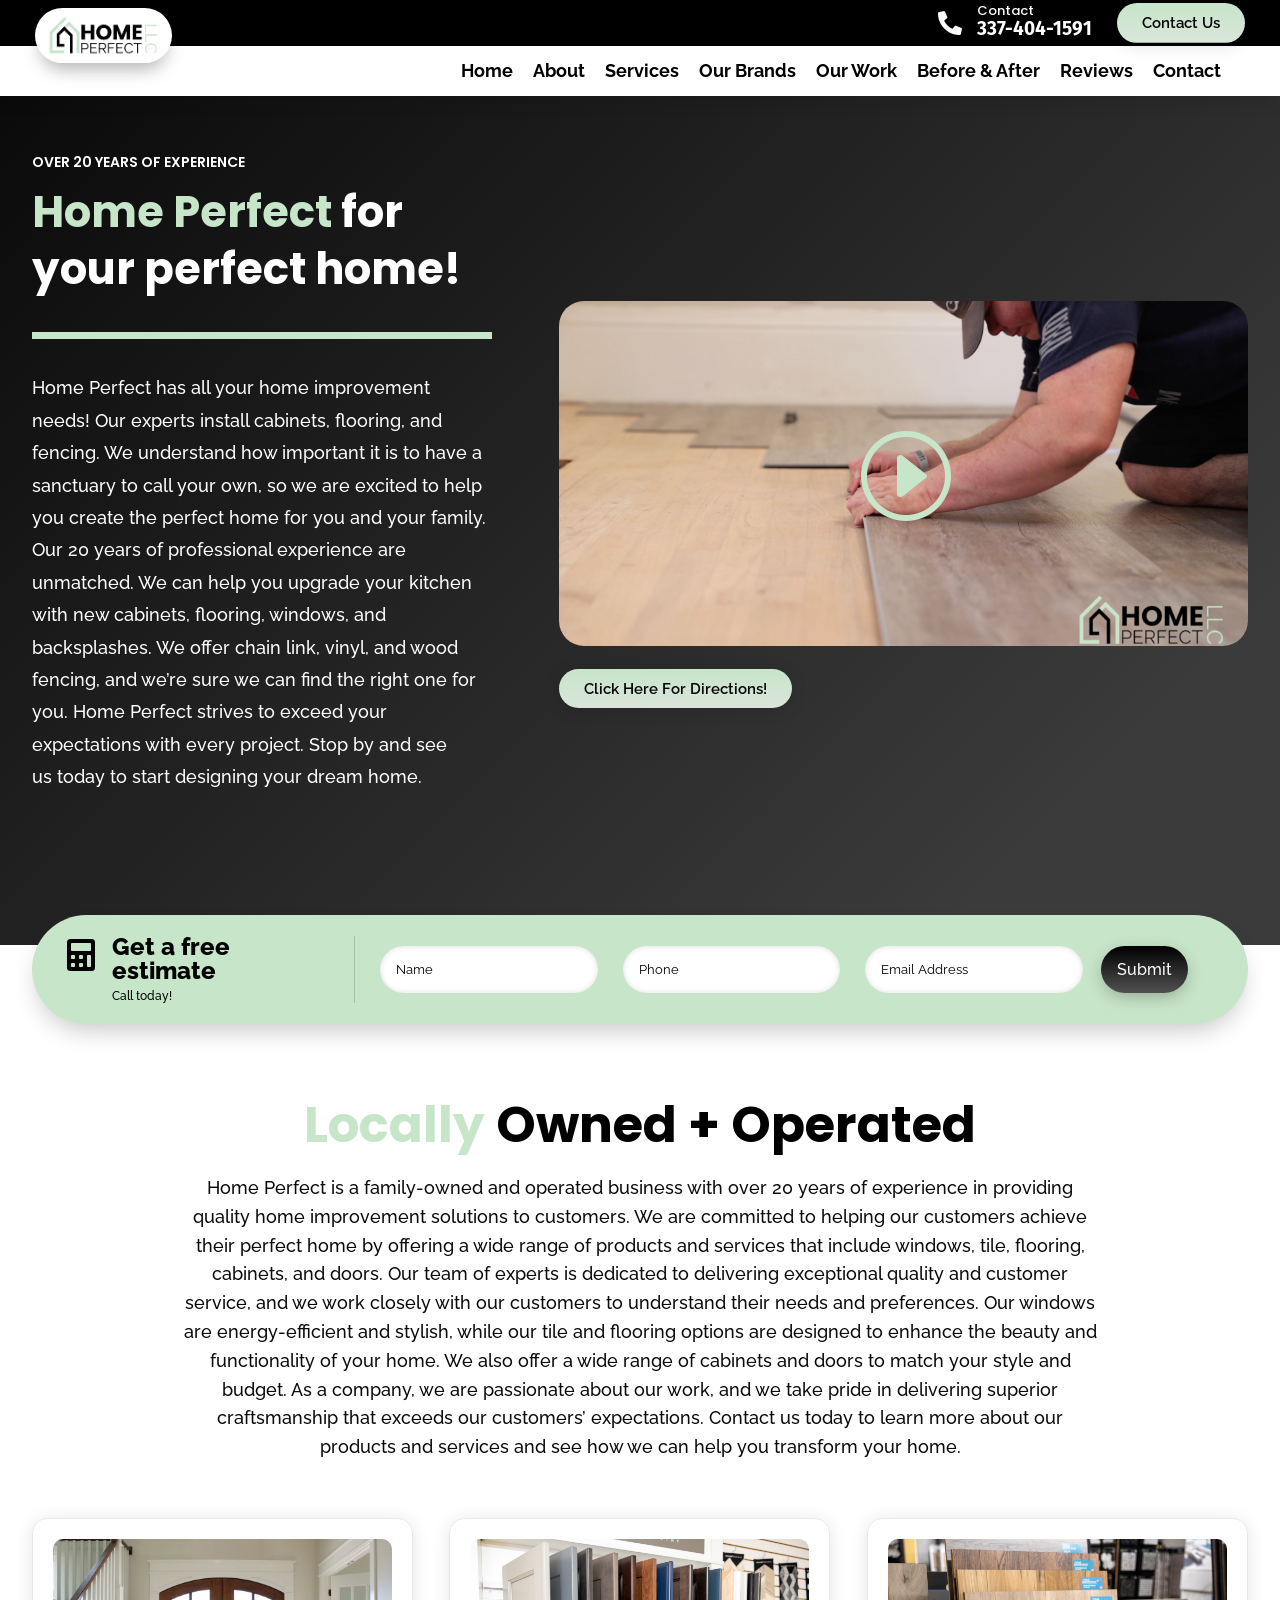
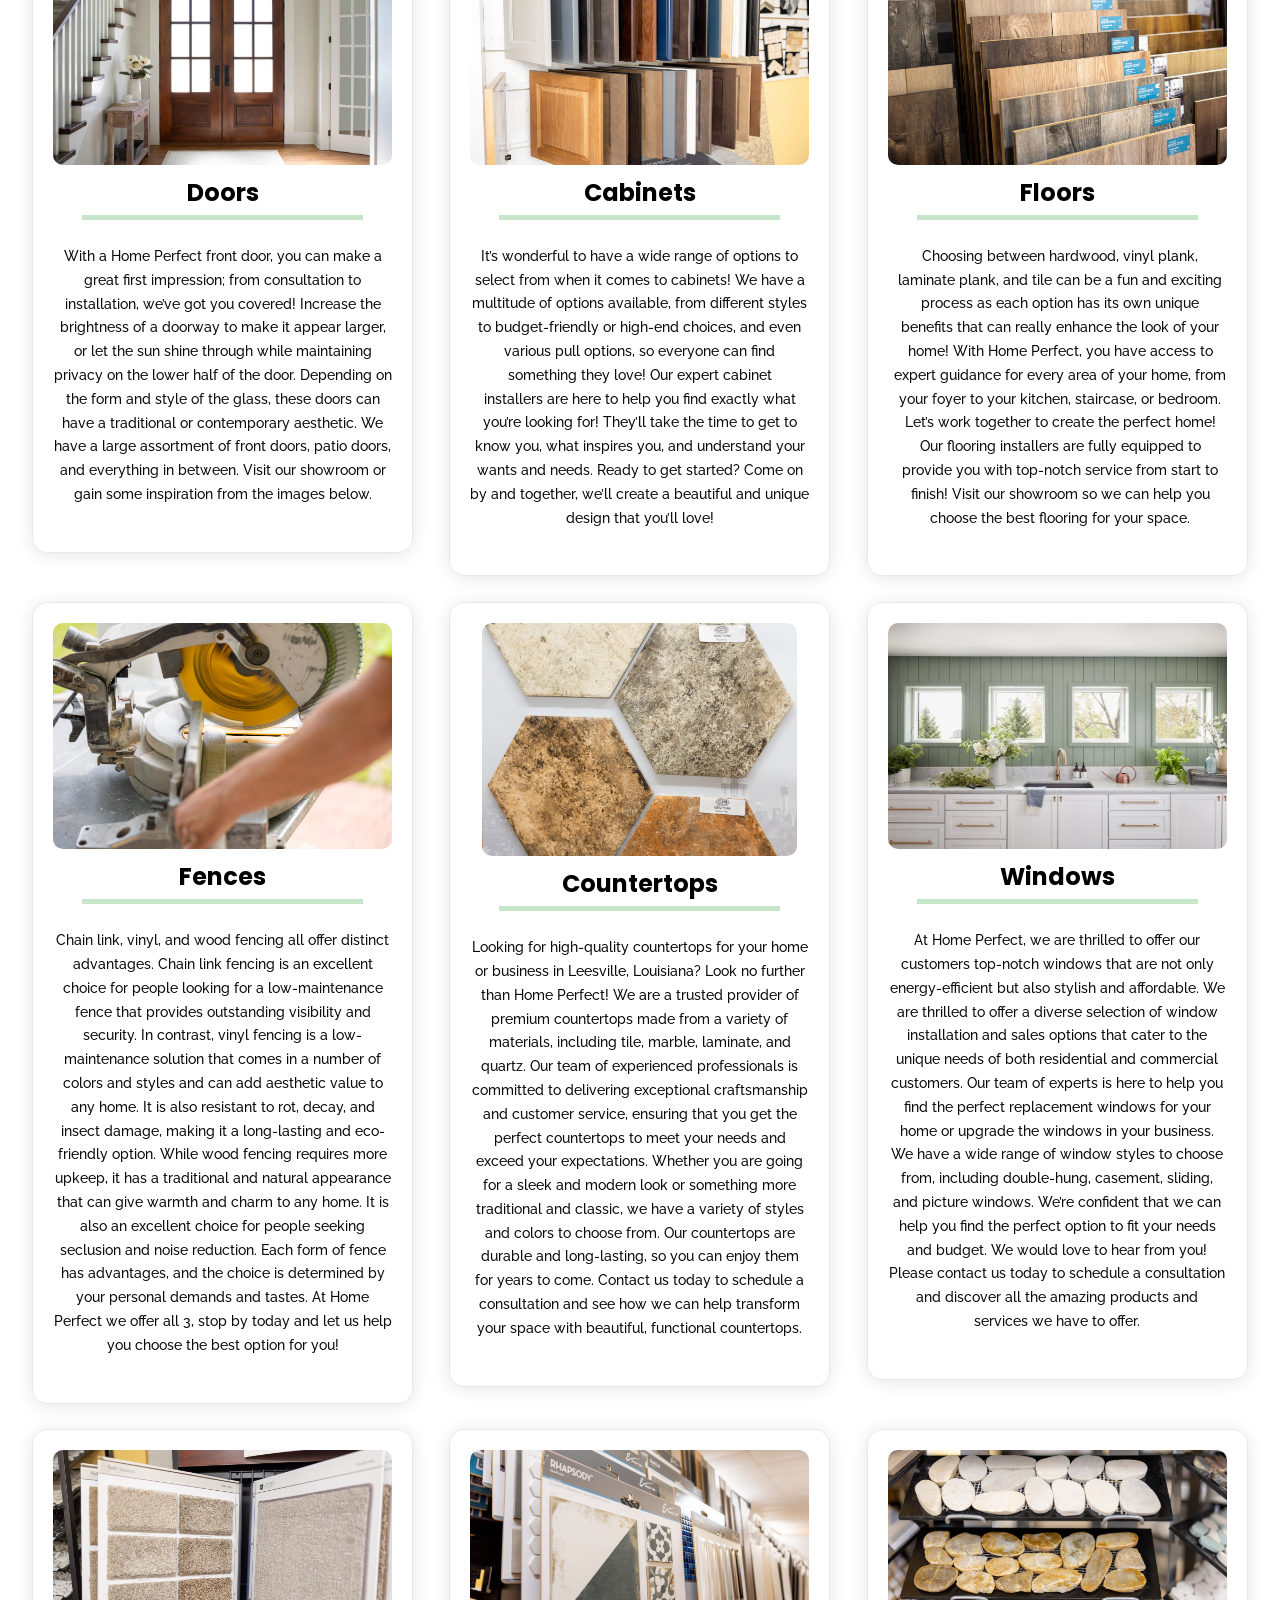
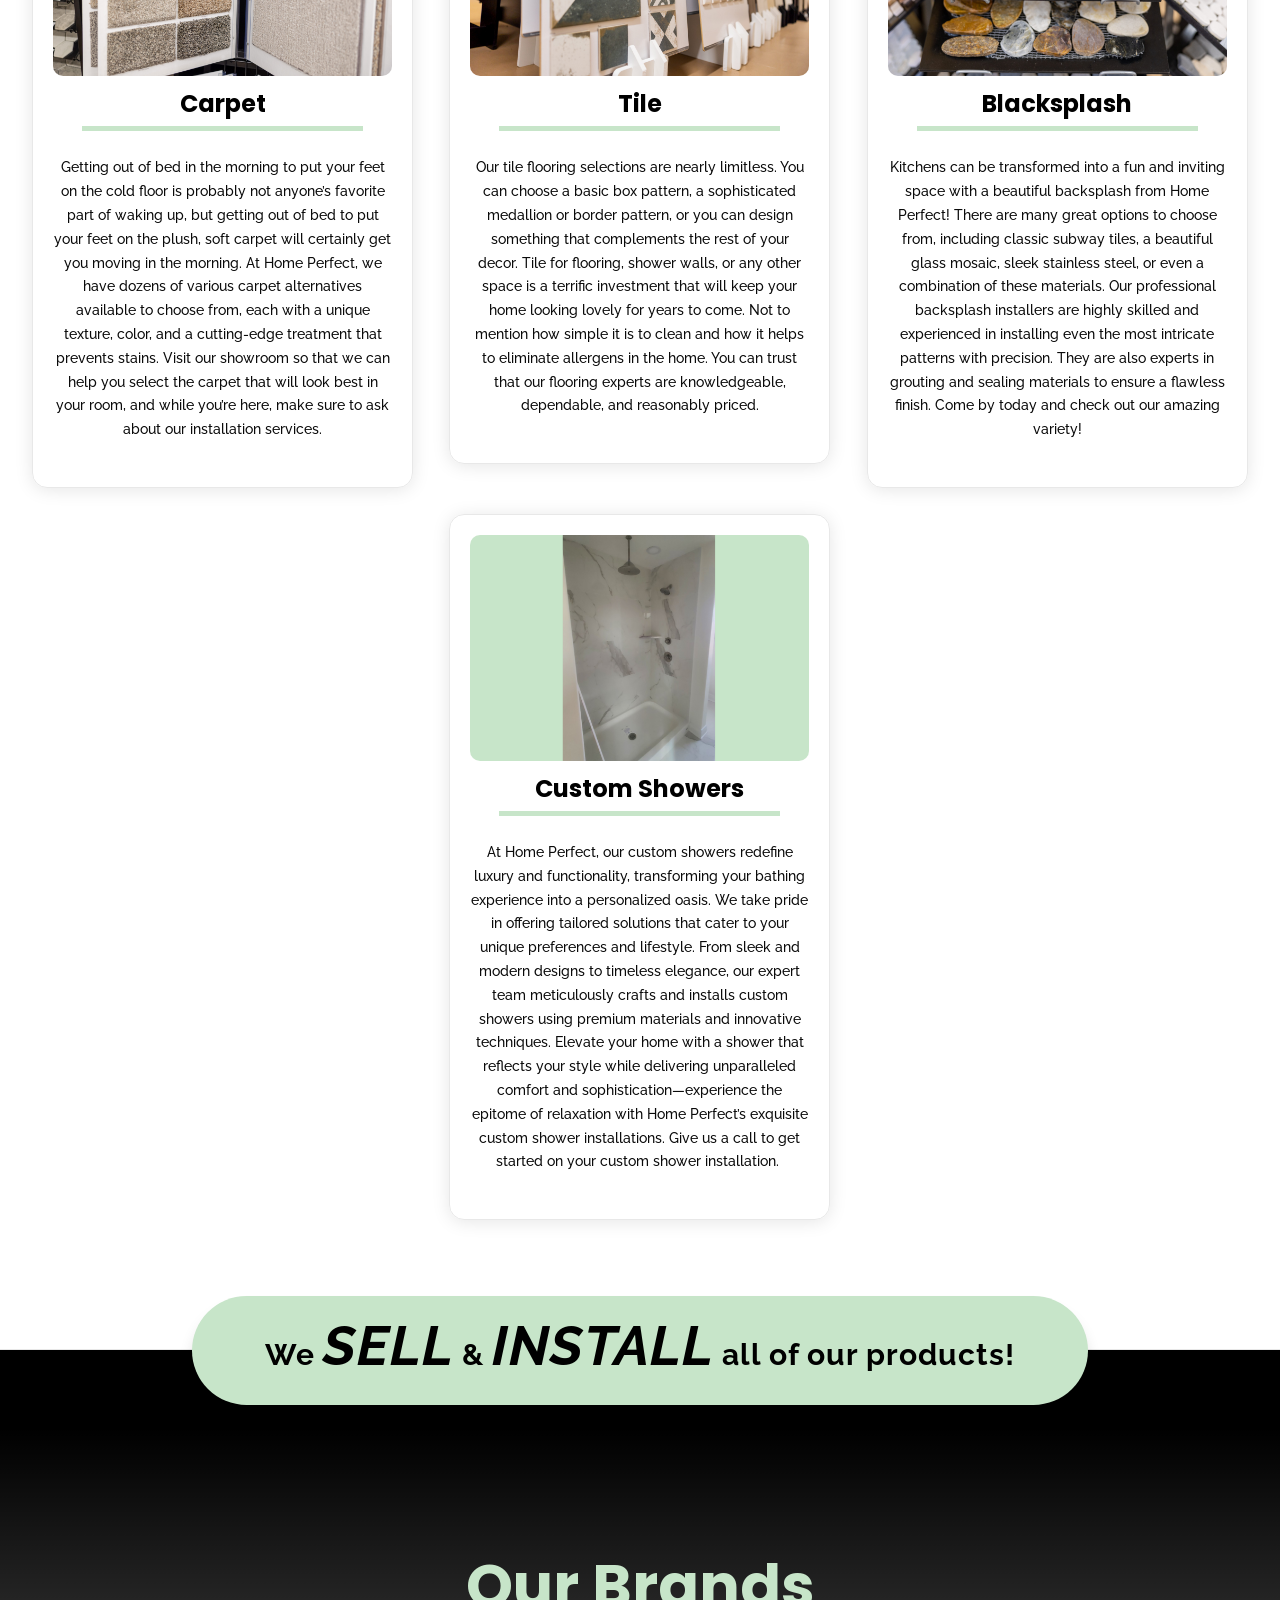
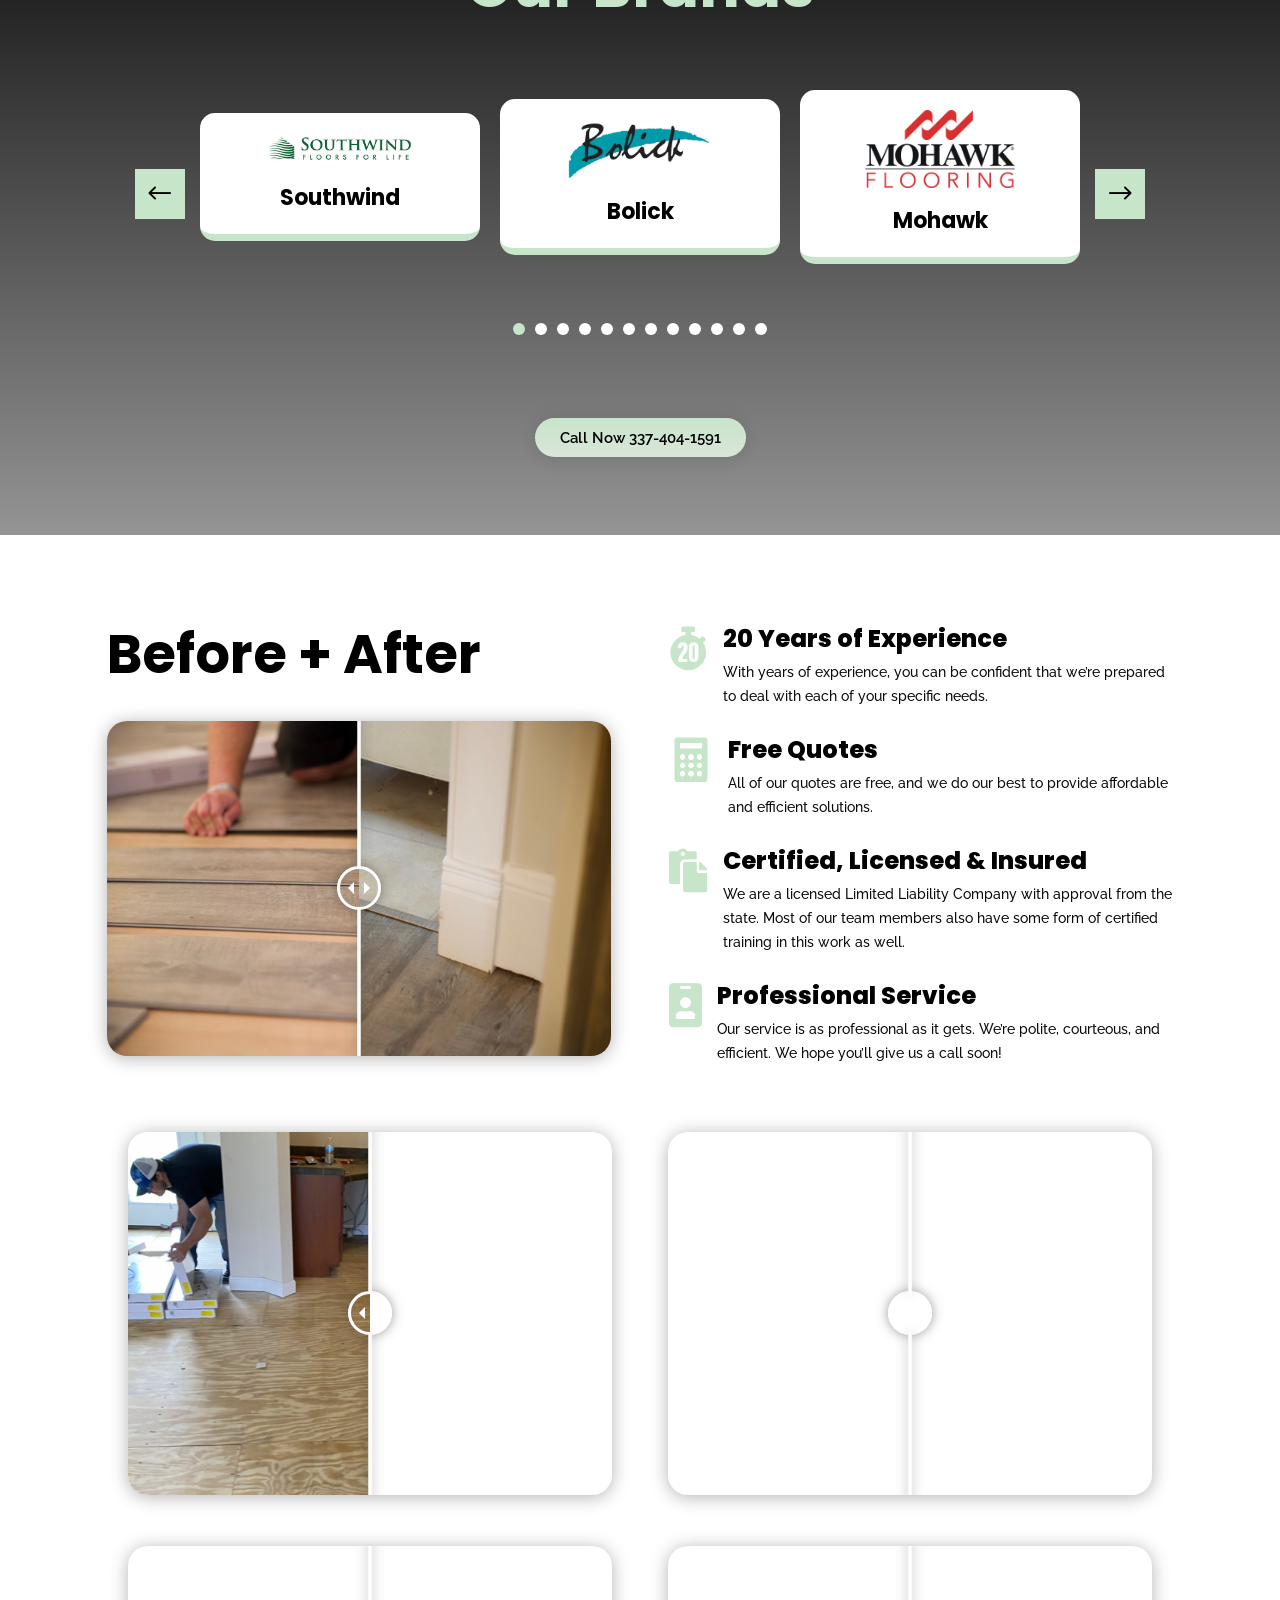
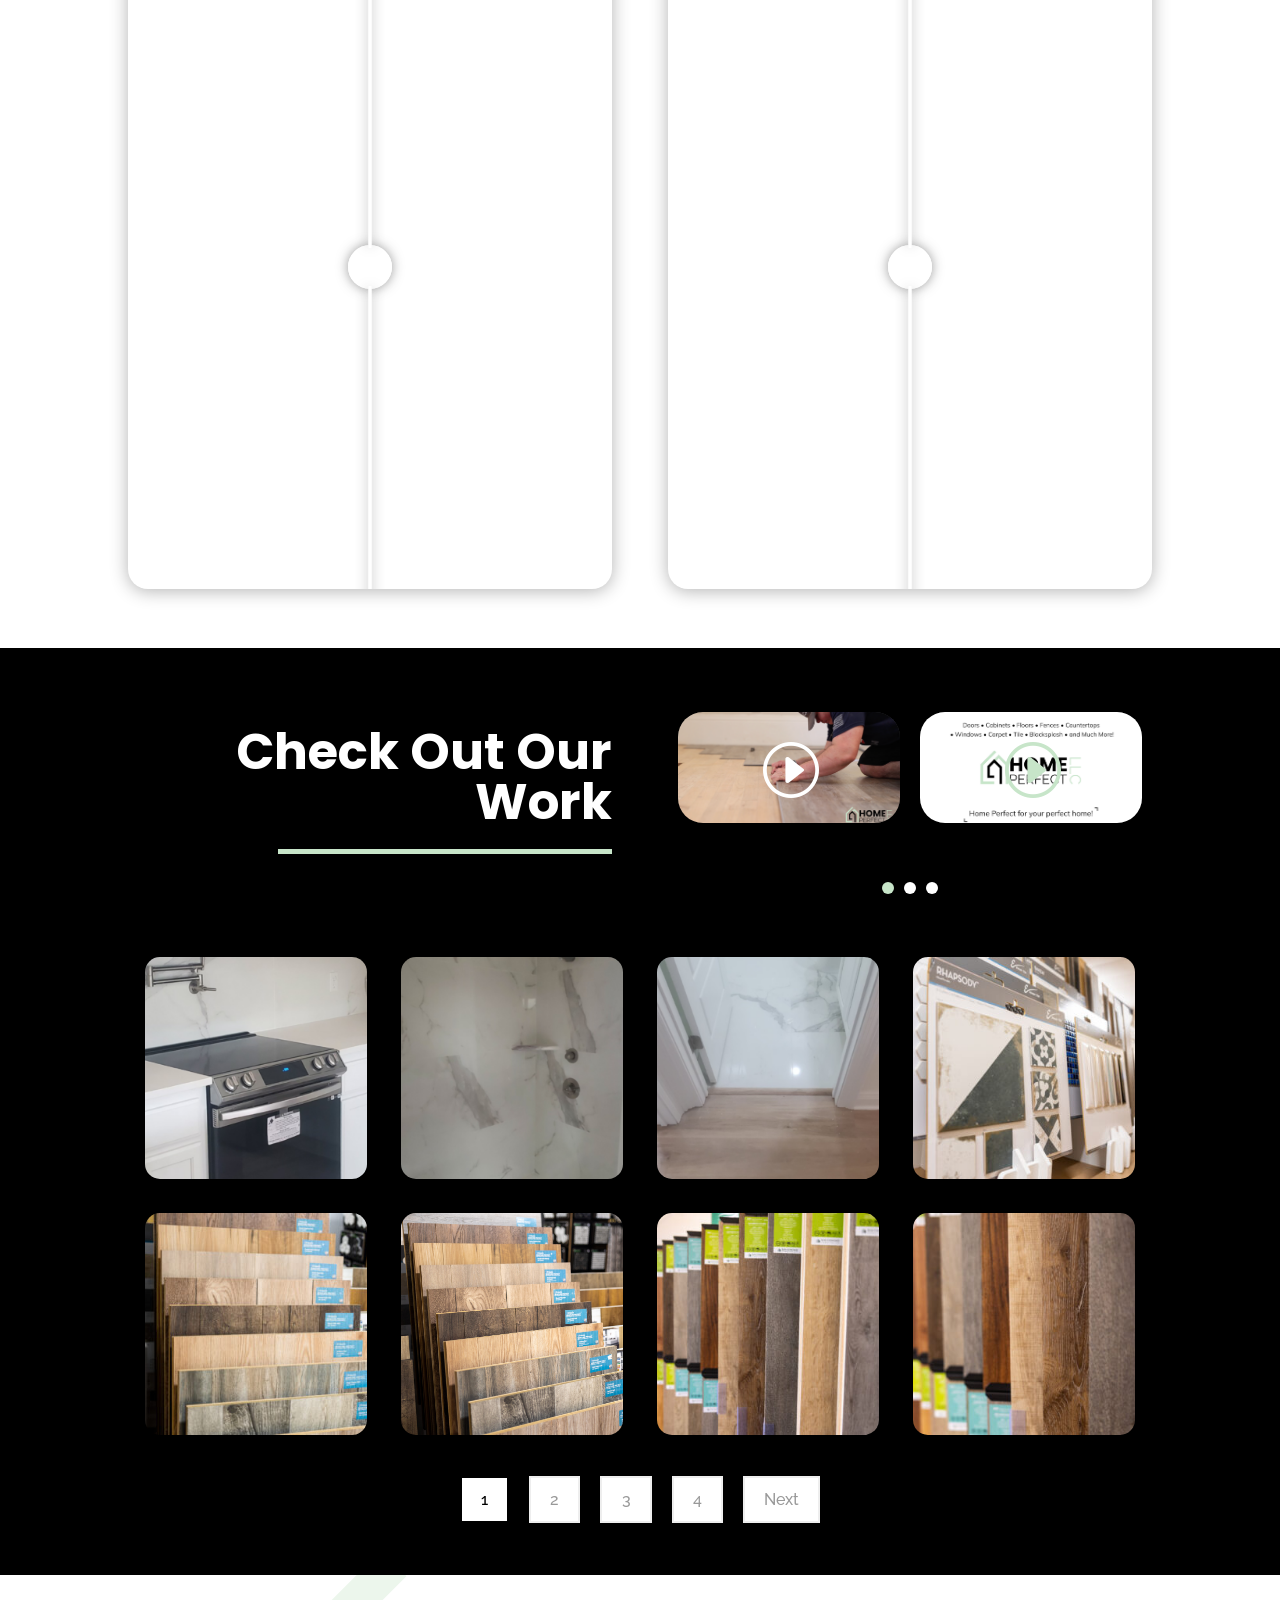
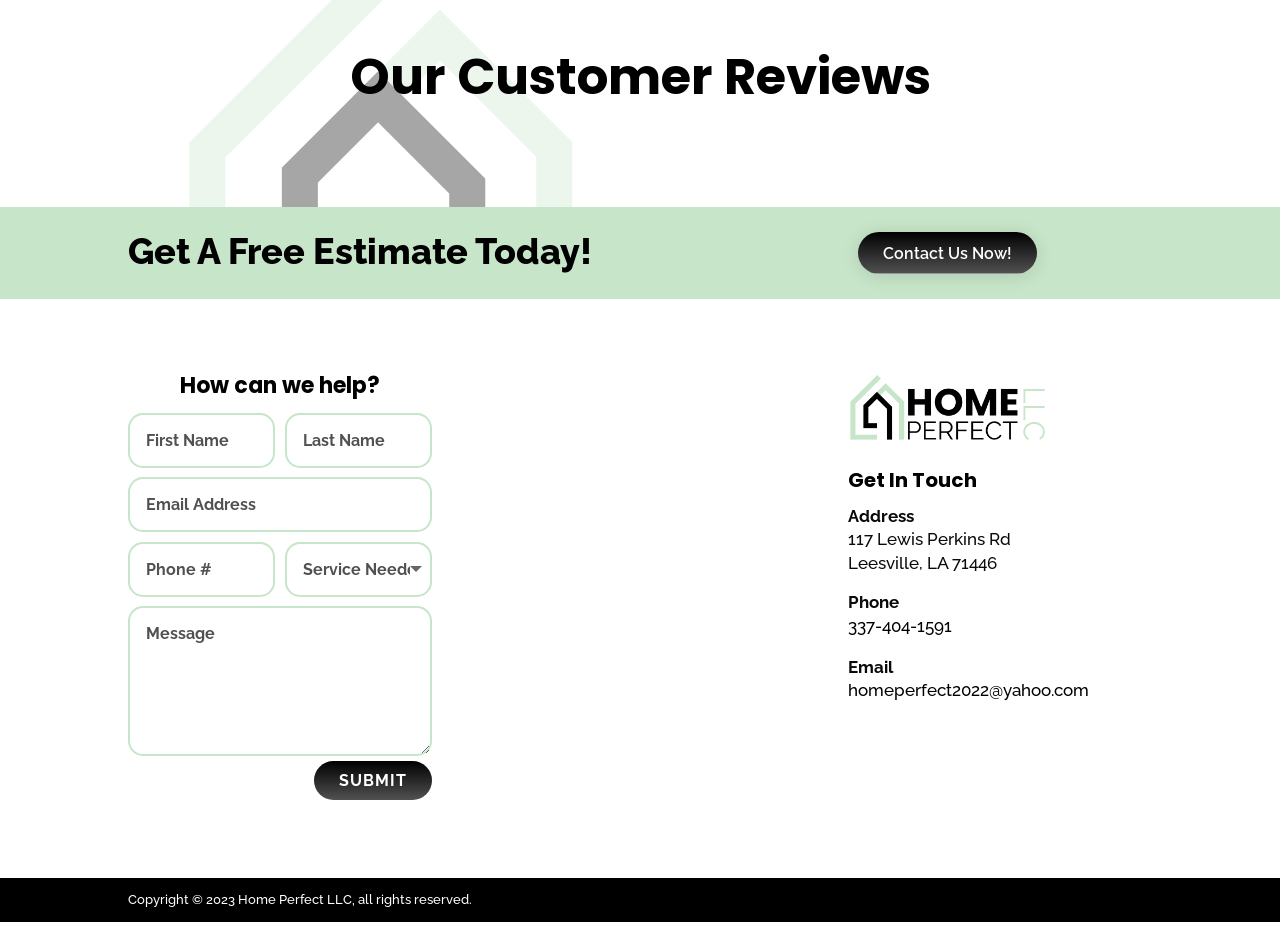
==== commit d6fde217: "Add SEO essentials: robots.txt, sitemap.xml, JSON-LD, canonical/OG tags Fixes findings from SEO/GEO " ====
--- a/index.html
+++ b/index.html
@@ -104,7 +104,42 @@
 </script>
 <link rel="https://api.w.org/" href="/wp-json/" /><link rel="alternate" title="JSON" type="application/json" href="/wp-json/wp/v2/pages/91676" /><link rel="EditURI" type="application/rsd+xml" title="RSD" href="/xmlrpc.php?rsd" />
 <meta name="generator" content="WordPress 7.0" />
-<link rel="canonical" href="/" />
+<meta name="description" content="Home Perfect installs cabinets, flooring, countertops, tile, custom showers, windows, doors, and fences in Leesville, LA. Call (337) 404-1591 for a free quote." />
+<link rel="canonical" href="https://homeperfectllc.com/" />
+<meta property="og:type" content="website" />
+<meta property="og:site_name" content="Home Perfect" />
+<meta property="og:title" content="Home Perfect | Home Perfect For Your Perfect Home" />
+<meta property="og:description" content="Home Perfect installs cabinets, flooring, countertops, tile, custom showers, windows, doors, and fences in Leesville, LA. Call (337) 404-1591 for a free quote." />
+<meta property="og:url" content="https://homeperfectllc.com/" />
+<meta property="og:image" content="https://homeperfectllc.com/wp-content/uploads/2023/04/Home-Perfect-Logo.png" />
+<meta name="twitter:card" content="summary_large_image" />
+<meta name="twitter:title" content="Home Perfect | Home Perfect For Your Perfect Home" />
+<meta name="twitter:description" content="Home Perfect installs cabinets, flooring, countertops, tile, custom showers, windows, doors, and fences in Leesville, LA. Call (337) 404-1591 for a free quote." />
+<meta name="twitter:image" content="https://homeperfectllc.com/wp-content/uploads/2023/04/Home-Perfect-Logo.png" />
+<script type="application/ld+json">
+{
+  "@context": "https://schema.org",
+  "@type": "HomeAndConstructionBusiness",
+  "name": "Home Perfect",
+  "url": "https://homeperfectllc.com/",
+  "image": "https://homeperfectllc.com/wp-content/uploads/2023/04/Home-Perfect-Logo.png",
+  "telephone": "+1-337-404-1591",
+  "email": "homeperfect2022@yahoo.com",
+  "description": "Home Perfect installs cabinets, flooring, countertops, tile, custom showers, windows, doors, and fences in Leesville, LA.",
+  "address": {
+    "@type": "PostalAddress",
+    "streetAddress": "117 Lewis Perkins Rd",
+    "addressLocality": "Leesville",
+    "addressRegion": "LA",
+    "postalCode": "71446",
+    "addressCountry": "US"
+  },
+  "areaServed": {
+    "@type": "City",
+    "name": "Leesville, LA"
+  }
+}
+</script>
 <link rel='shortlink' href='/' />
 <meta name="generator" content="Site Kit by Google 1.158.0" /><meta name="viewport" content="width=device-width, initial-scale=1.0, maximum-scale=1.0, user-scalable=0" /><link rel="icon" href="/wp-content/uploads/2023/04/cropped-Home-Perfect-Logo-32x32.png" sizes="32x32" />
 <link rel="icon" href="/wp-content/uploads/2023/04/cropped-Home-Perfect-Logo-192x192.png" sizes="192x192" />
